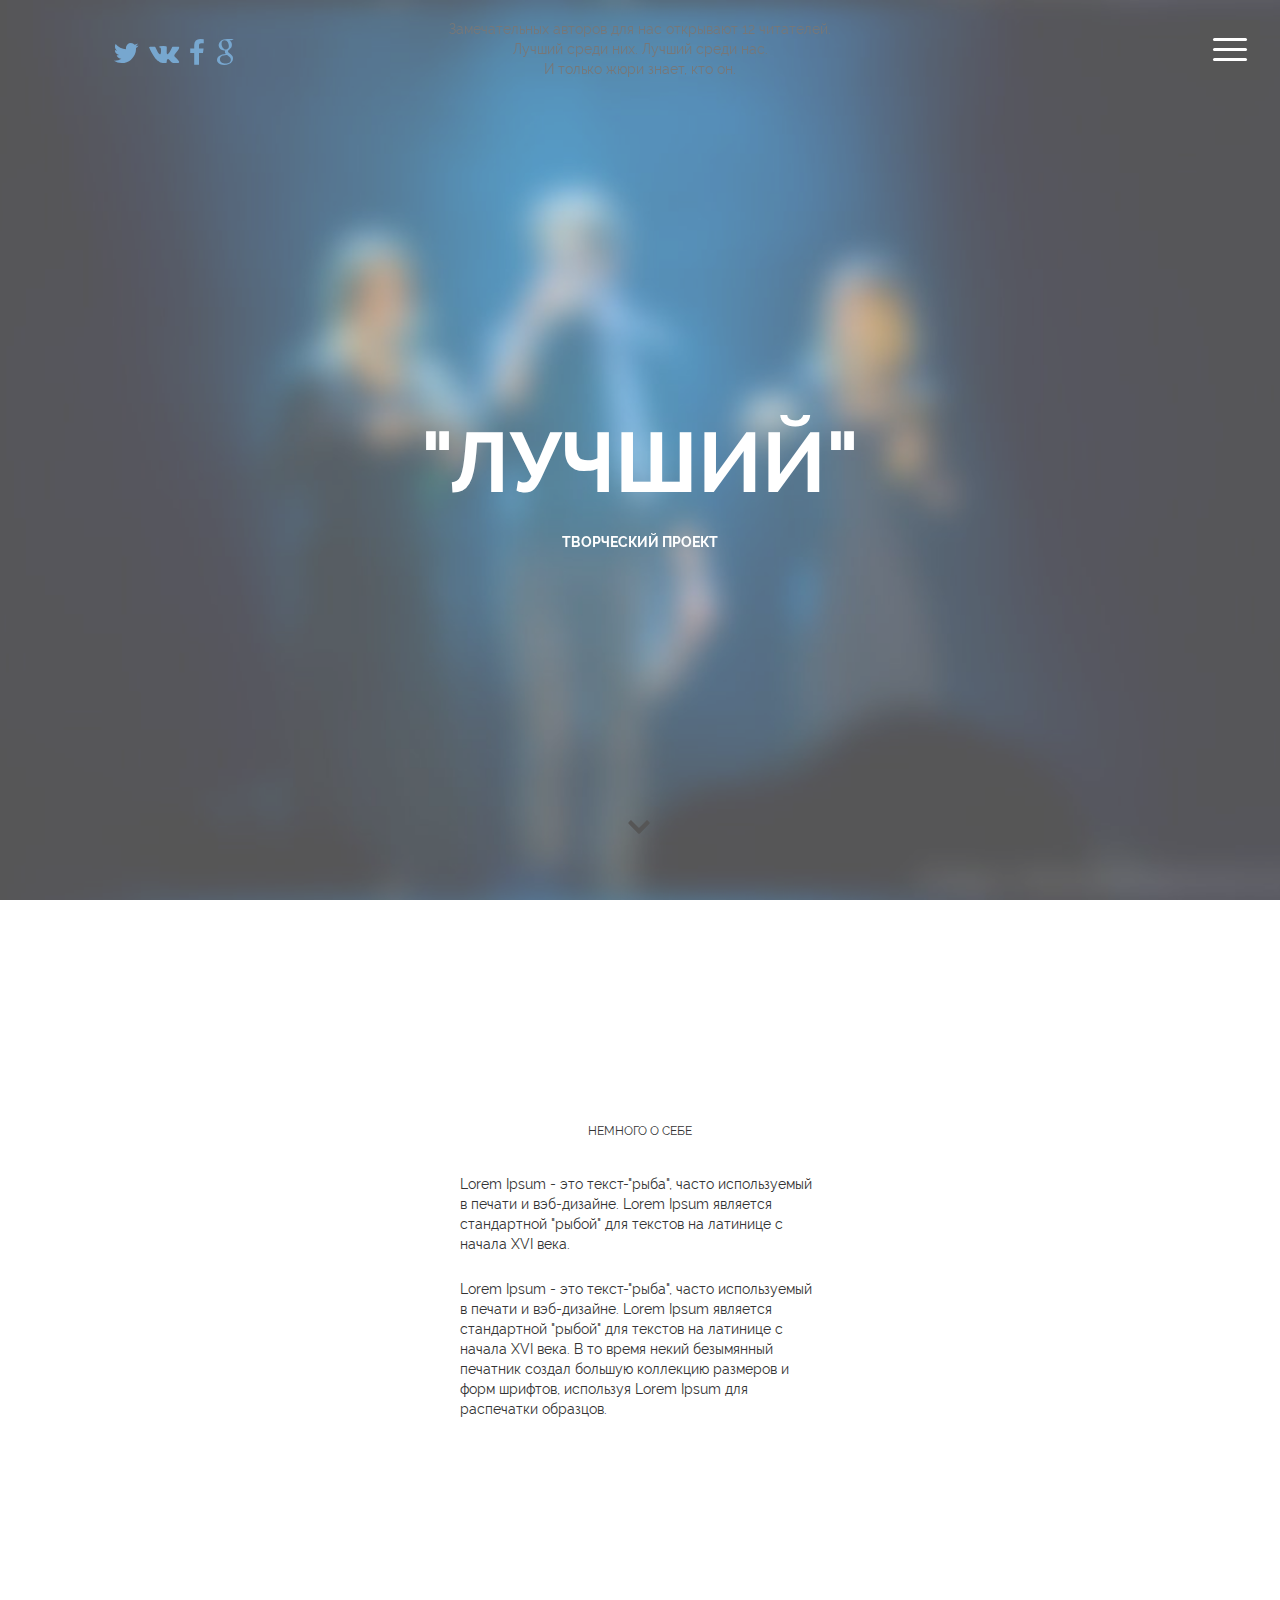
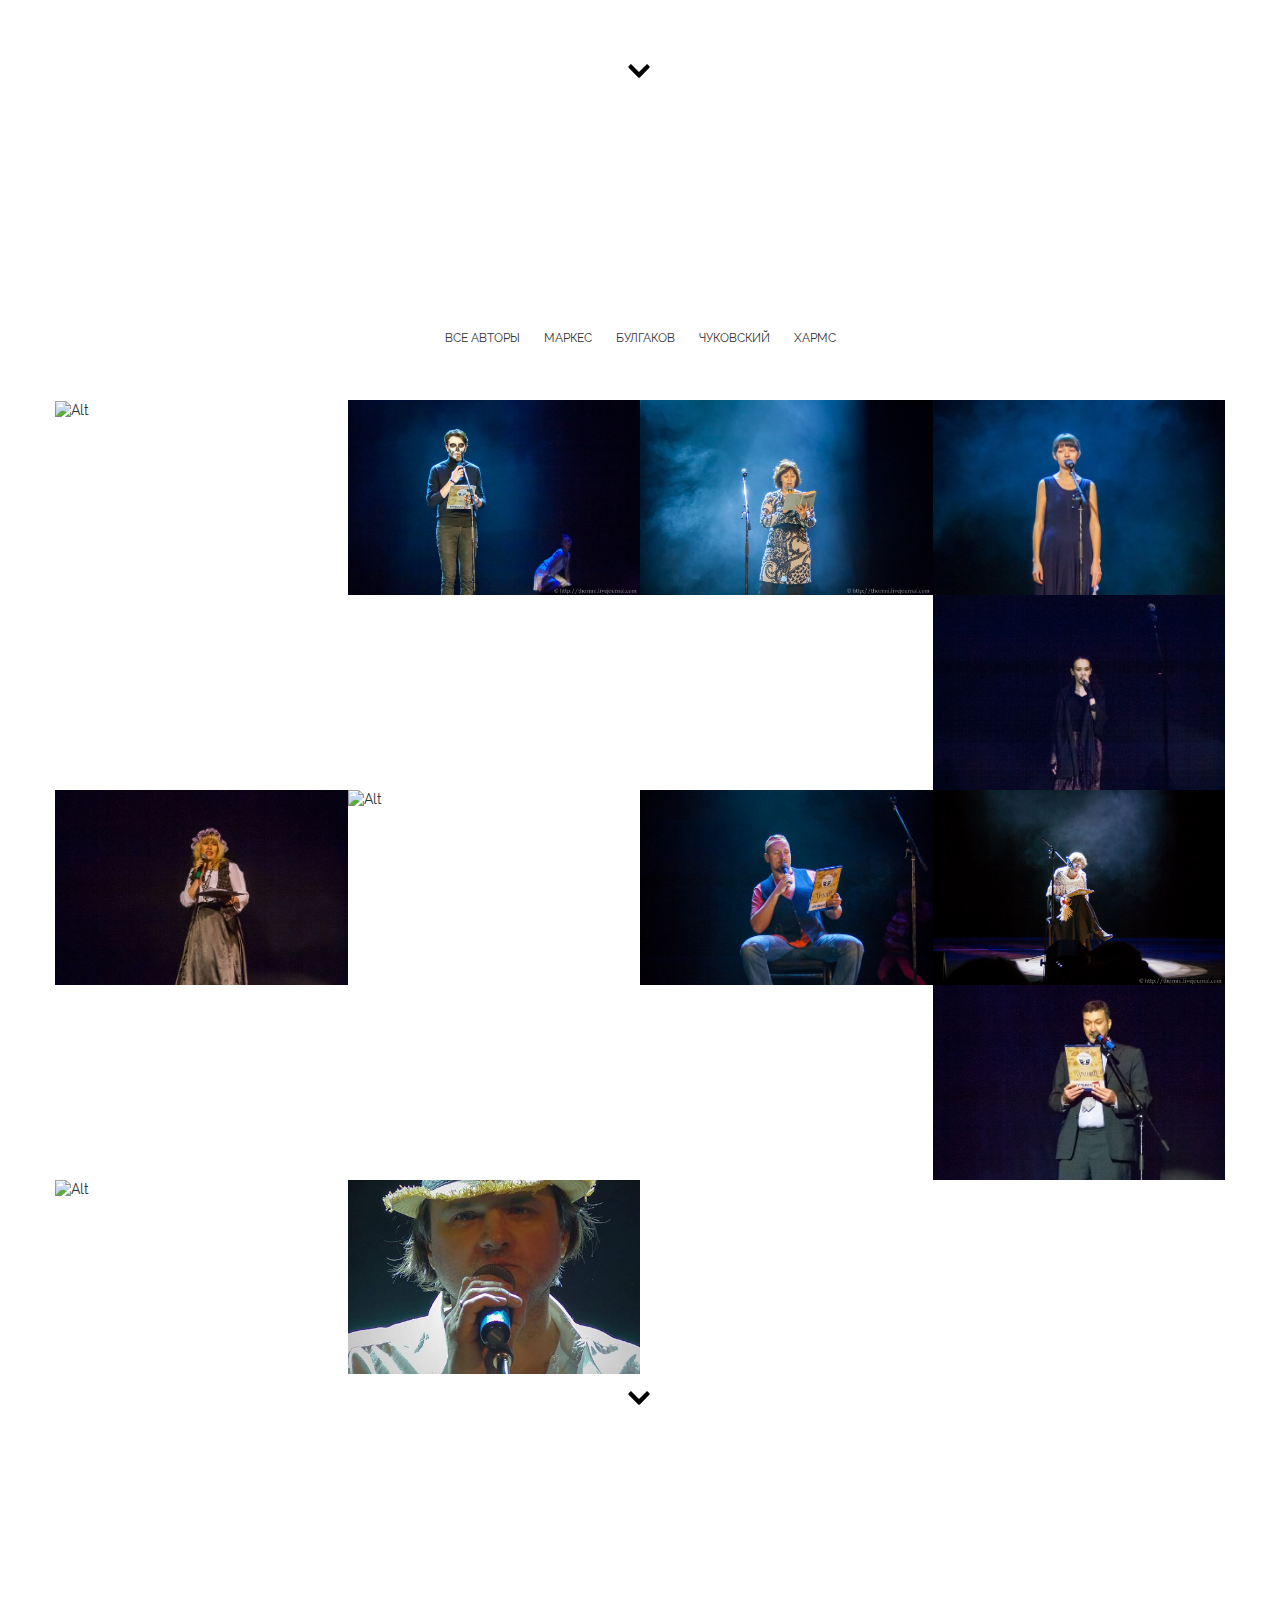
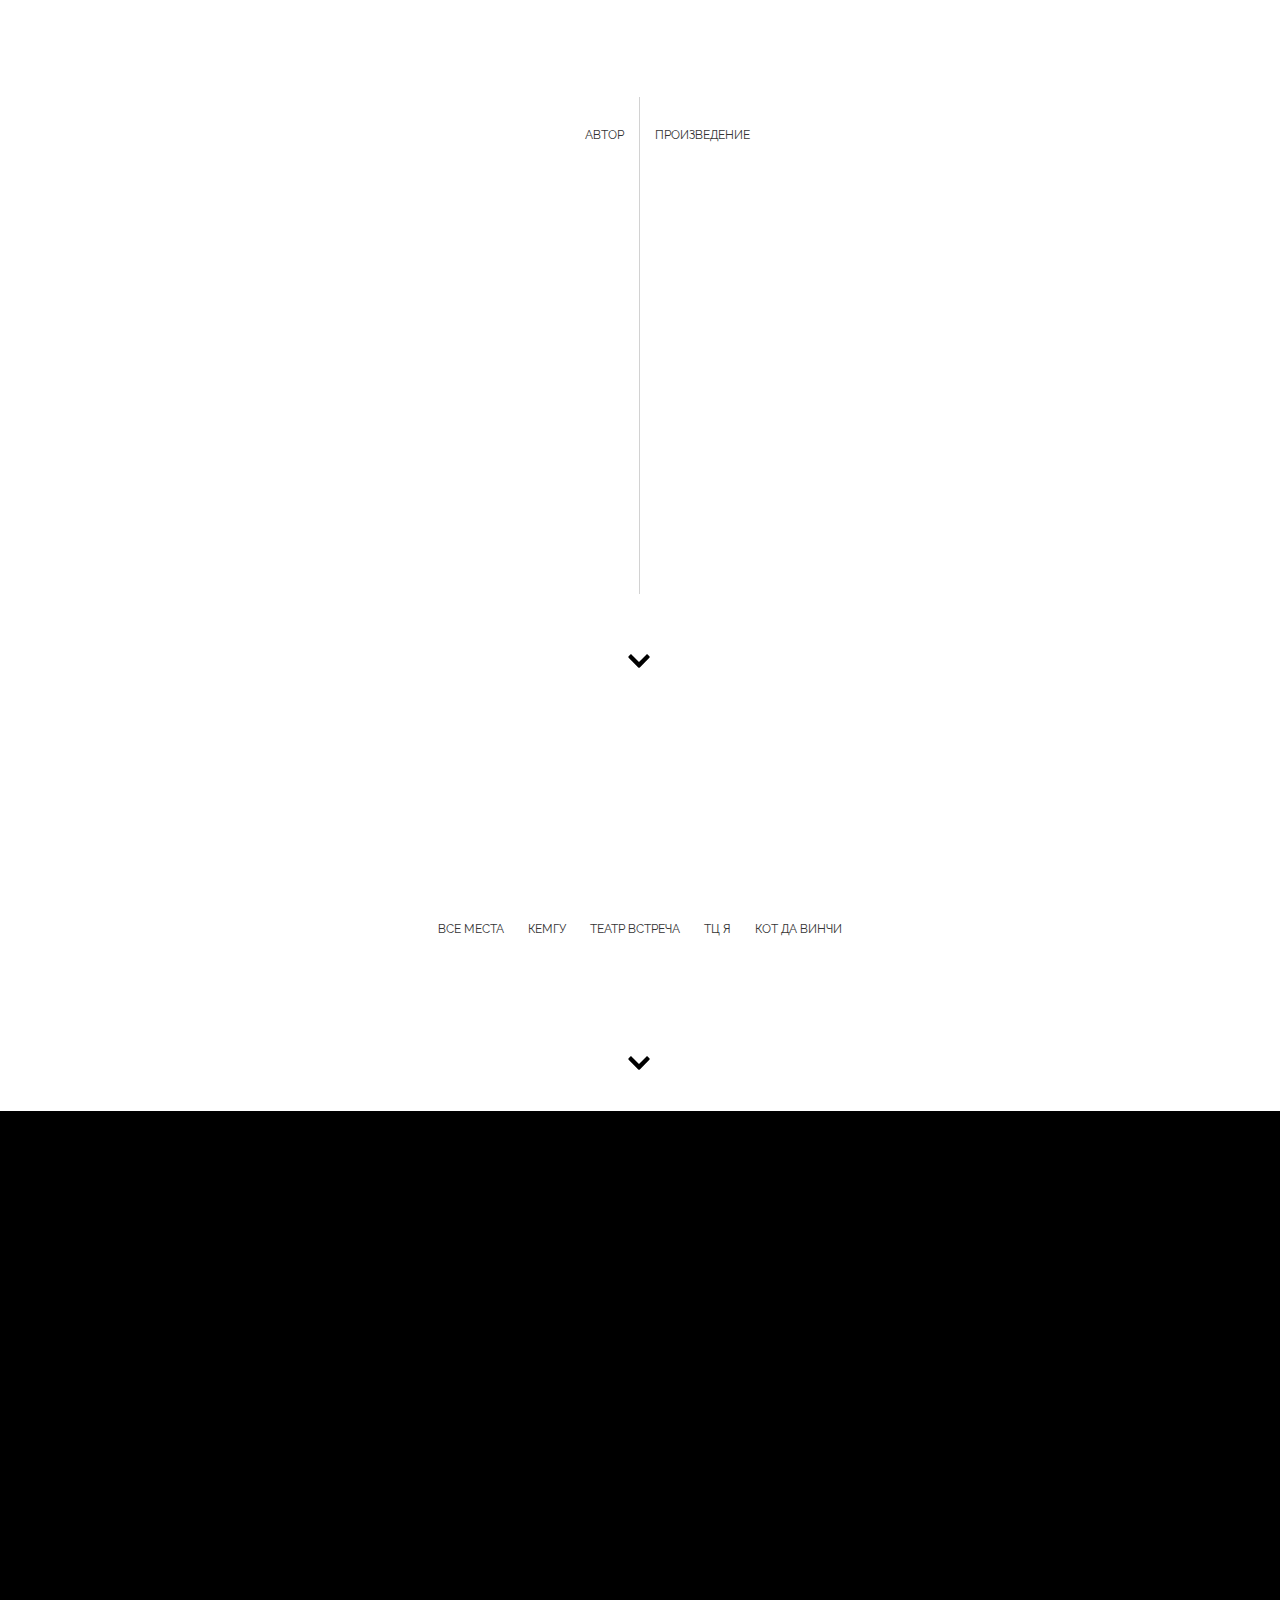
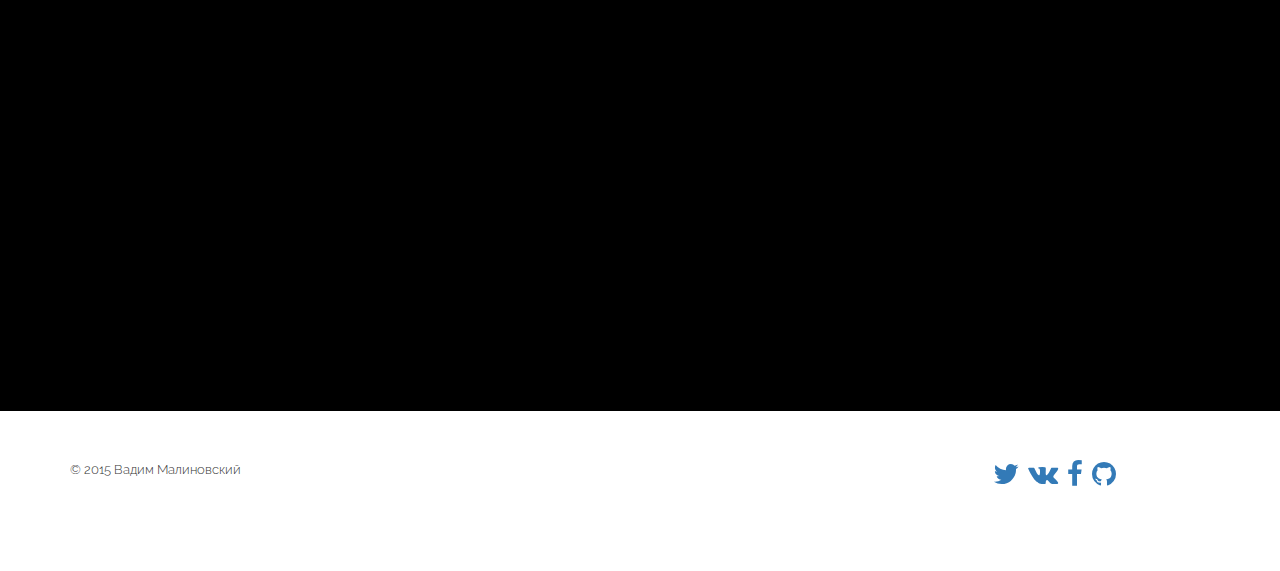
==== index.html @ 0a21280a "gallery update" ====
<!DOCTYPE html>
<html>
<head>
	<meta charset="utf-8" />
	<title>Творческий проект Лучший</title>
	<meta http-equiv="X-UA-Compatible" content="IE=edge" />
	<meta name="viewport" content="width=device-width, initial-scale=1.0" />
	<link rel="shortcut icon" href="favicon.png" />
	<link rel="stylesheet" href="libs/bootstrap/bootstrap-grid.min.css" />
	<link rel="stylesheet" href="libs/font-awesome/css/font-awesome.min.css" />
	<link rel="stylesheet" href="libs/linea/styles.css" />
	<link rel="stylesheet" href="libs/magnific-popup/magnific-popup.css" />
	<link rel="stylesheet" href="libs/animate/animate.min.css" />
	<link rel="stylesheet" href="css/fonts.css" />
	<link rel="stylesheet" href="css/main.css" />
	<link rel="stylesheet" href="css/skins/tomato.css" />
	<link rel="stylesheet" href="css/media.css" />
</head>
<body>
<svg id="svgtemplater" style="display: none"><!-- This code is auto-generated by svgtemplater. --><g id="svg-icon-animated_border"><path class="icon-border" d="M45.1,1c24.4,0,44.1,19.8,44.1,44.1S69.5,89.2,45.1,89.2S1,69.5,1,45.1S20.8,1,45.1,1"/></g><g id="svg-icon-arrow-jump"><path fill="#010101" d="M1.7,0.3L0.3,1.7c-0.4,0.4-0.4,1,0,1.4l6.6,6.5L0.3,16c-0.4,0.4-0.4,1,0,1.4l1.4,1.4c0.4,0.4,1,0.4,1.4,0 l8.7-8.5C11.9,10,12,9.7,12,9.5S11.9,9,11.7,8.8L3.1,0.3C2.7-0.1,2-0.1,1.7,0.3z"/><g><path d="M19,17c0,0.5-0.5,1-1,1h-2c-0.6,0-1-0.5-1-1V2c0-0.5,0.4-1,1-1h2c0.5,0,1,0.5,1,1V17z"/></g></g><g id="svg-icon-arrow"><path fill-rule="evenodd" clip-rule="evenodd" d="M6.1,2.1L1.8,6.4c-1.2,1.2-1.2,3.1,0,4.3L22.4,31L1.8,51.3c-1.2,1.2-1.2,3.1,0,4.3 l4.3,4.3c1.2,1.2,3.1,1.2,4.3,0l27.1-26.8c0.6-0.6,0.9-1.4,0.9-2.2c0-0.8-0.3-1.6-0.9-2.2L10.5,2.1C9.3,0.9,7.3,0.9,6.1,2.1z"/></g><g id="svg-icon-book_handle_arrow"><path fill="#FFFFFF" d="M20.7,1.8l-1.4-1.4c-0.4-0.4-1-0.4-1.4,0l-7.3,7.3L3.2,0.3c-0.4-0.4-1-0.4-1.4,0L0.3,1.8 c-0.4,0.4-0.4,1,0,1.4l9.5,9.5c0.2,0.2,0.5,0.3,0.7,0.3c0.3,0,0.5-0.1,0.7-0.3l9.5-9.5C21.1,2.8,21.1,2.1,20.7,1.8z"/></g><g id="svg-icon-book_handle_mask"><g id="Layer_1"></g><g id="Layer_2"><g><path d="M21.5,264C9.6,264,0,254.4,0,242.5V485h43V242.5C43,254.4,33.4,264,21.5,264z"/><path d="M0,0v242.5C0,230.6,9.6,221,21.5,221S43,230.6,43,242.5V0H0z"/></g></g></g><g id="svg-icon-book_line_indicator"><polygon fill="#FFFFFF" points="0,0 10,6 0,12 "/></g><g id="svg-icon-book_location_pin"><path fill="#FFFFFF" d="M4,0C1.8,0,0,1.8,0,4c0,0,0,0.1,0,0.1c0,0.4,0.1,0.8,0.2,1.2C1.1,8.1,4,10,4,10s2.9-1.9,3.7-4.7 c0.1-0.4,0.2-0.8,0.2-1.2C8,4.1,8,4,8,4C8,1.8,6.2,0,4,0z M4,5.9C2.9,5.9,2,5.1,2,4C2,2.9,2.9,2,4,2C5.1,2,5.9,2.9,5.9,4 C5.9,5.1,5.1,5.9,4,5.9z"/></g><g id="svg-icon-close"><g><line id="line_1" stroke-width="13" stroke-miterlimit="10" x1="13.2" y1="87.2" x2="87" y2="13.3"/><line id="line_2" stroke-width="13" stroke-miterlimit="10" x1="87" y1="87.2" x2="13.2" y2="13.3"/></g></g><g id="svg-icon-information"><g><path stroke="none" d="M4.9,4.1c-0.4,0-0.7,0.3-0.7,0.7v2.8c0,0.4,0.3,0.7,0.7,0.7s0.7-0.3,0.7-0.7V4.8 C5.6,4.4,5.3,4.1,4.9,4.1z M4.9,3.2c0.4,0,0.7-0.3,0.7-0.7c0-0.4-0.3-0.7-0.7-0.7S4.2,2.1,4.2,2.5C4.2,2.9,4.5,3.2,4.9,3.2z"/></g></g><g id="svg-icon-landing_book"><g id="Layer_2"><g><circle cx="44.4" cy="28.6" r="13.3"/><path d="M71.2,62.5C71.2,62.5,71.2,62.4,71.2,62.5l0-0.4h0C70.7,54.3,58.9,48,44.4,48s-26.3,6.3-26.8,14.1h0v0.3 c0,0,0,0.1,0,0.1h0v4.6h53.6L71.2,62.5L71.2,62.5z"/></g></g></g><g id="svg-icon-landing_locations"><circle fill="none" stroke-width="2" stroke-miterlimit="10" cx="45" cy="45" r="44"/><path d="M45.2,17.9c-10.7,0-19.5,8.7-19.5,19.5c0,0.2,0,0.5,0,0.7c0.1,2,0.5,4,1.1,5.8 c4.2,13.6,18.3,31.4,18.3,31.4s14.2-17.8,18.3-31.4c0.7-1.8,1-3.8,1.1-5.8c0-0.2,0-0.5,0-0.7C64.7,26.6,56,17.9,45.2,17.9z M45.2,46.8c-5.3,0-9.5-4.3-9.5-9.5c0-5.3,4.3-9.5,9.5-9.5c5.3,0,9.5,4.3,9.5,9.5C54.8,42.6,50.5,46.8,45.2,46.8z"/></g><g id="svg-icon-landing_themes"><circle fill="none" stroke-width="2" stroke-miterlimit="10" cx="45" cy="45" r="44"/><path d="M65.7,25.8c-5.9-2.7-13.2-1.1-17.6,3.4l-9.7,16.2l12.7-0.3l-7.3,13.3l3.8-11.2l-12.9,0.3l9.7-16.3 c-4-6.1-12.5-8.6-19.2-5.4c-7.8,3.6-11.5,12.8-5.3,23.7c4.4,7.7,12.1,13.5,25.5,24C59,63,66.7,57.2,71,49.5 C77.2,38.6,73.5,29.4,65.7,25.8z"/></g><g id="svg-icon-magnifying_glass"><path d="M38.9,20.5c-10.3,0-18.6,8.3-18.6,18.6c0,10.3,8.3,18.6,18.6,18.6c10.3,0,18.6-8.3,18.6-18.6 C57.5,28.8,49.2,20.5,38.9,20.5z M38.9,53.3c-7.8,0-14.2-6.4-14.2-14.2c0-7.8,6.4-14.2,14.2-14.2c7.8,0,14.2,6.4,14.2,14.2 C53.1,46.9,46.7,53.3,38.9,53.3z"/><polygon points="57.2,52 54.7,52 51.5,48.8 49,51.3 52.1,54.5 52.1,57 64.7,69.5 69.7,64.5 "/></g><g id="svg-icon-marker_small"><path d="M35.9,2C17.2,2,2,17.2,2,35.9c0,0.4,0,0.8,0,1.2c0.1,3.6,0.8,7,1.9,10.2C11.2,71,35.9,87,35.9,87s24.7-16,31.9-39.7 c1.1-3.2,1.8-6.6,1.9-10.2c0-0.4,0-0.8,0-1.2C69.7,17.2,54.6,2,35.9,2z M35.9,52.5c-9.2,0-16.6-7.4-16.6-16.6 c0-9.2,7.4-16.6,16.6-16.6c9.2,0,16.6,7.4,16.6,16.6C52.5,45,45,52.5,35.9,52.5z"/></g><g id="svg-icon-music"><path d="M99.2,1L23.5,6.9v0.6v55.2c-1.8-0.6-4.1-1.2-6.5-1.2c-9.4,0-17,7.6-17,17s7.6,17,17,17s17-7.6,17-16.4l0,0 V16.8l54.6-4.1v44c-1.8-0.6-4.1-1.2-6.5-1.2c-9.4,0-17,7.6-17,17s7.6,17,17,17s17-7.6,17-17l0,0v-61l0,0V1z"/></g><g id="svg-icon-reading_caret"><polygon fill="#FFFFFF" points="0,0 10,5.5 0,11 "/></g><g id="svg-icon-return_to_line_arrow"><polygon fill-rule="evenodd" clip-rule="evenodd" points="9.4,0.4 8.5,0 8.5,0 7.6,0.4 0,7 1.5,9 7,4.2 7,20 10,20 10,4.2 15.5,9 17,7 "/></g><g id="svg-icon-rotate-device"><path fill="#FFFFFF" d="M49.7,38l8.3-8.2h-6C51.9,17.7,42.1,8,30,8S8,17.8,8,30s9.9,22,22,22c5,0,9.6-1.7,13.3-4.5l-3.2-3.2 c-2.8,2-6.3,3.2-10.1,3.2c-9.7,0-17.5-7.8-17.5-17.5S20.3,12.5,30,12.5c9.6,0,17.4,7.7,17.5,17.3h-6.1L49.7,38z"/></g><g id="svg-icon-share"><polyline fill="none" stroke-width="0.4" stroke-miterlimit="10" points="6.4,3.3 3.2,5.1 6.4,6.9 "/><circle stroke="none" cx="3.2" cy="5.1" r="0.7"/><circle stroke="none" cx="6.4" cy="3.3" r="0.7"/><circle stroke="none" cx="6.4" cy="6.9" r="0.7"/></g><g id="svg-icon-share_arrow"><g><g id="XMLID_50_"><g><g id="XMLID_8_"><g><path fill="#010101" d="M69.3,57.8l-0.1-17C45,40.6,26.9,54.9,26.9,54.9s2.9-31.5,42.5-39.3V0L100,28.9L85.1,43L69.3,57.8z"/></g></g></g></g></g></g><g id="svg-icon-social_facebook"><g><defs><rect id="SVGID_1_" width="59.5" height="126"/></defs><clippath id="SVGID_2_"><use xlink:href="#SVGID_1_" overflow="visible"/></clippath><path d="M39.6,126H13.2V63H0V41.3h13.2v-13C13.2,10.5,20.6,0,41.8,0h17.6v21.7h-11 c-8.2,0-8.8,3-8.8,8.7l0,10.9h19.9L57.2,63H39.6V126z"/></g></g><g id="svg-icon-social_gplus"><g><defs><rect id="SVGID_1_" x="0" width="155.4" height="155.5"/></defs><clippath id="SVGID_2_"><use xlink:href="#SVGID_1_" overflow="visible"/></clippath><path d="M54.5,63.7c-0.2,0-0.4,0-0.6,0c-12.4-0.4-24.1-11.7-26.2-27.9 c-2.1-16,5.9-28.3,18-28.3l0.5,0C58.5,7.8,69,21.1,71.2,37.4C73.3,53.3,66.4,63.7,54.5,63.7 M63.2,98.8c10,7,18.1,11.3,20.1,19.2 c0.4,1.6,0.6,3.3,0.6,4.9c0,0.6,0,1.2-0.1,1.8c-0.8,13.1-10.1,23.1-34.8,23.1c-18.4,0-31.7-11.6-31.7-25.6c0-3.7,1.1-7.3,3.2-10.5 c5.4-8.6,17.1-14.8,30.3-14.8h0.5C55.6,96.9,59.6,97.6,63.2,98.8 M88.6,10.7L98.8,0H53c-13.2,0-25.1,5.5-33,13.7 C14,20,10.4,27.8,10.4,36c0,10,3.4,18.9,9.7,25.2c5.9,5.9,14.3,9.5,24.9,9.5c1.5,0,3-0.1,4.4-0.2C48,73.2,47,76.2,47,79.4 c0,5.4,2.9,8.4,6.6,12c-2.8,0-5.4,0.1-8.3,0.1c-9.6,0-18.2,2.4-25.2,6.3C7.6,104.6,0,116.1,0,127.4c0,17.3,22.5,28.1,49.1,28.1 c28.1,0,46.2-14.8,48.7-30.7c0.2-1.3,0.3-2.5,0.3-3.8c0-13.9-3-20.9-17.8-32c-4.2-3.2-13.5-9.7-13.5-14.1c0-5.1,1.5-7.7,9.2-13.7 C84,55,89.6,46.8,89.6,36.7c0-11-4.5-21.1-13-25.9H88.6z M155.4,33.8V23.3h-21.1V2.1h-10.6v21.1h-21.1v10.6h21.1V55h10.6V33.8 H155.4z"/></g></g><g id="svg-icon-social_twitter"><g><defs><rect id="SVGID_1_" y="0" width="155.4" height="123.7"/></defs><clippath id="SVGID_2_"><use xlink:href="#SVGID_1_" overflow="visible"/></clippath><path d="M155.4,14.6c-5.7,2.5-11.9,4.2-18.3,4.9c6.6-3.9,11.6-10,14-17.3 c-6.2,3.6-13,6.2-20.2,7.6C125.1,3.8,116.8,0,107.6,0C90,0,75.7,14,75.7,31.2c0,2.5,0.3,4.8,0.8,7.1C50,37,26.5,24.6,10.8,5.7 c-2.7,4.6-4.3,10-4.3,15.7c0,10.8,5.6,20.4,14.2,26c-5.2-0.2-10.1-1.6-14.4-3.9v0.4c0,15.1,11,27.8,25.6,30.6 c-2.7,0.7-5.5,1.1-8.4,1.1c-2.1,0-4.1-0.2-6-0.6c4.1,12.4,15.8,21.4,29.8,21.7c-10.9,8.4-24.7,13.4-39.6,13.4 c-2.6,0-5.1-0.2-7.6-0.4c14.1,8.9,30.9,14,48.9,14c58.6,0,90.7-47.6,90.7-88.9c0-1.4,0-2.7-0.1-4C145.7,26.4,151.1,20.9,155.4,14.6 L155.4,14.6z"/></g></g><g id="svg-icon-social_vk"><g><defs><rect id="SVGID_1_" y="0" width="159.5" height="91.2"/></defs><clippath id="SVGID_2_"><use xlink:href="#SVGID_1_" overflow="visible"/></clippath><path d="M157.7,81.7c-0.2-0.4-0.4-0.8-0.5-1c-2.7-5-8-11-15.8-18.2l-0.2-0.2l-0.1-0.1 l-0.1-0.1H141c-3.5-3.4-5.8-5.6-6.7-6.8c-1.7-2.2-2.1-4.4-1.2-6.7c0.7-1.7,3.1-5.3,7.4-10.8c2.3-2.9,4-5.3,5.4-7 c9.5-12.7,13.7-20.7,12.4-24.3l-0.5-0.8c-0.3-0.5-1.2-0.9-2.6-1.4c-1.4-0.4-3.1-0.5-5.3-0.2l-23.8,0.2c-0.4-0.1-0.9-0.1-1.6,0 c-0.7,0.2-1.1,0.2-1.1,0.2L123,4.8L122.7,5c-0.3,0.2-0.6,0.5-0.9,0.9c-0.3,0.4-0.6,0.9-0.8,1.4c-2.6,6.7-5.5,12.8-8.8,18.6 c-2,3.4-3.9,6.4-5.6,8.9c-1.7,2.5-3.1,4.3-4.3,5.5c-1.2,1.2-2.2,2.1-3.1,2.8c-0.9,0.7-1.7,1-2.2,0.9c-0.5-0.1-1-0.2-1.4-0.3 c-0.8-0.5-1.4-1.2-1.9-2c-0.5-0.9-0.8-1.9-1-3.2c-0.2-1.3-0.3-2.4-0.3-3.3c0-0.9,0-2.3,0-4c0.1-1.7,0.1-2.9,0.1-3.5 c0-2.1,0-4.4,0.1-6.8c0.1-2.5,0.2-4.4,0.2-5.8c0.1-1.4,0.1-2.9,0.1-4.5s-0.1-2.8-0.3-3.8c-0.2-0.9-0.5-1.8-0.9-2.6 c-0.4-0.9-1-1.5-1.7-2c-0.7-0.5-1.7-0.8-2.8-1.1c-2.9-0.7-6.6-1-11.1-1.1C66-0.1,59.5,0.6,56.5,2c-1.2,0.6-2.2,1.4-3.1,2.5 c-1,1.2-1.1,1.9-0.4,2c3.3,0.5,5.6,1.7,7,3.5l0.5,1c0.4,0.7,0.8,2,1.2,3.8c0.4,1.8,0.6,3.8,0.7,6c0.3,4,0.3,7.5,0,10.3 c-0.3,2.9-0.5,5.1-0.8,6.7c-0.3,1.6-0.6,2.9-1.1,3.9c-0.5,1-0.8,1.6-1,1.8c-0.2,0.2-0.3,0.4-0.4,0.4c-0.7,0.3-1.5,0.4-2.2,0.4 c-0.8,0-1.7-0.4-2.8-1.2c-1.1-0.8-2.2-1.8-3.4-3.2c-1.2-1.3-2.5-3.2-4-5.7c-1.5-2.4-3-5.3-4.6-8.6l-1.3-2.4c-0.8-1.5-2-3.8-3.4-6.7 c-1.4-2.9-2.7-5.8-3.8-8.5c-0.4-1.2-1.1-2-2-2.6l-0.4-0.2c-0.3-0.2-0.7-0.5-1.3-0.7c-0.6-0.3-1.2-0.4-1.9-0.5L5.3,4.1 C3,4.1,1.4,4.7,0.6,5.7L0.2,6.2C0.1,6.5,0,6.9,0,7.5c0,0.6,0.2,1.4,0.5,2.2C3.8,17.5,7.4,25,11.3,32.2c3.9,7.2,7.2,13,10.1,17.4 c2.9,4.4,5.8,8.6,8.8,12.5c3,3.9,4.9,6.4,5.9,7.5c1,1.1,1.7,1.9,2.3,2.5l2.1,2c1.3,1.3,3.3,2.9,5.8,4.7c2.6,1.8,5.4,3.7,8.5,5.4 c3.1,1.8,6.7,3.2,10.9,4.4c4.1,1.1,8.1,1.6,12,1.4h9.5c1.9-0.2,3.4-0.8,4.4-1.8l0.3-0.4c0.2-0.3,0.4-0.8,0.6-1.5 c0.2-0.7,0.3-1.4,0.3-2.3c-0.1-2.4,0.1-4.5,0.5-6.4c0.4-1.9,0.9-3.3,1.4-4.3s1.1-1.8,1.8-2.4c0.7-0.7,1.1-1.1,1.4-1.2 c0.3-0.1,0.5-0.2,0.7-0.3c1.3-0.4,2.9,0,4.7,1.3c1.8,1.3,3.5,2.9,5,4.8c1.6,1.9,3.5,4,5.6,6.4c2.2,2.4,4.1,4.1,5.8,5.3l1.7,1 c1.1,0.7,2.5,1.3,4.3,1.8c1.8,0.6,3.3,0.7,4.6,0.4l21.1-0.3c2.1,0,3.7-0.3,4.9-1c1.2-0.7,1.8-1.4,2.1-2.3c0.2-0.8,0.2-1.8,0-2.8 C158.1,82.8,157.9,82.1,157.7,81.7"/></g></g><g id="svg-icon-speech_bubble"><g id="speechbubble_4"><path d="M38,11C17.4,10.9,0.7,27.5,0.6,48.1s16.5,37.4,37.1,37.5l0,12.6 C52.1,91.7,75,76.1,75.1,48.4C75.2,27.9,58.6,11.1,38,11z"/></g></g><g id="svg-icon-volume"><g><line class="js-volume-close-line volume-close-line" x1="-302.5" y1="372.8" x2="-268.8" y2="406.5" stroke-width="10"/><line class="js-volume-close-line volume-close-line" x1="-302.5" y1="406.5" x2="-268.8" y2="372.8" stroke-width="10"/><path stroke="none" d="M-328.5,353.8c-1.5-0.6-3.2-0.3-4.3,0.8l-20.7,20.3c-0.4,0.4-0.7,0.8-0.8,1.3h-11.2c-0.8,0-1.5,0.6-1.5,1.5v23.7 c0,0.8,0.7,1.5,1.5,1.5h11.2c0.2,0.5,0.5,0.9,0.8,1.2l20.7,20.3c0.8,0.7,1.8,1.1,2.8,1.1c0.5,0,1-0.1,1.5-0.3 c1.5-0.6,2.4-2,2.4-3.6v-64.3C-326.1,355.8-327.1,354.4-328.5,353.8"/><path class="js-volume-waves" d="M-307.8,376c-2.1-2.1-5.8-2.1-7.9,0c-1.1,1-1.7,2.4-1.7,3.9c0,1.5,0.6,2.8,1.7,3.9c1.5,1.5,2.4,3.5,2.4,5.6 c0,2.2-0.9,4.2-2.4,5.7c-2.3,2.1-2.3,5.6,0,7.8c1.1,1.1,2.5,1.6,4,1.6c1.5,0,2.9-0.5,4-1.6c3.7-3.6,5.7-8.4,5.7-13.5 C-302.1,384.4-304.1,379.7-307.8,376"/><path class="js-volume-waves" d="M-293.1,361.7c-2.1-2.1-5.8-2.1-7.9,0c-2.2,2.2-2.2,5.6,0,7.8c5.5,5.4,8.4,12.4,8.4,20c0,7.6-3,14.7-8.4,20 c-2.2,2.2-2.2,5.7,0,7.8c1,1.1,2.5,1.6,4,1.6c1.5,0,2.9-0.6,4-1.6c7.6-7.4,11.8-17.3,11.8-27.9 C-281.4,379-285.6,369.1-293.1,361.7"/><path class="js-volume-waves" d="M-286.4,347.3c-2.2,2.2-2.2,5.7,0,7.8c9.4,9.2,14.5,21.4,14.5,34.3c0,13-5.1,25.2-14.5,34.4c-1.1,1-1.7,2.4-1.7,3.9 c0,1.5,0.6,2.9,1.7,3.9c1,1.1,2.4,1.6,4,1.6c1.5,0,2.9-0.5,4-1.6c11.5-11.3,17.9-26.2,17.9-42.2c0-15.9-6.4-30.9-17.8-42.1 C-280.6,345.2-284.4,345.2-286.4,347.3"/></g></g><g id="svg-logo-annakarenina"><g id="speechbubble_3"><path fill="#3AC200" d="M307.9,48.5c-42.4,0-76.8,34.3-76.9,76.7c0,42.4,34.3,76.8,76.7,76.9l0,25.9 c29.8-13.4,76.8-45.7,76.9-102.6C384.6,83,350.3,48.6,307.9,48.5z"/></g><g id="speechbubble_2_1_"><path id="XMLID_1_" fill="#36C32A" d="M129.2,0c67.4,0,122,54.6,122,121.9c0,67.3-54.6,121.9-122,121.9l0,41.2 C82,263.7,7.3,212.3,7.3,121.9C7.3,54.6,61.9,0,129.2,0z"/><line fill="none" x1="349.9" y1="182.5" x2="351.2" y2="134.9"/></g><g id="speechbubble_4"><path opacity="0.8" fill="#4FD102" d="M224,51.2c-43.2-0.2-78.3,34.6-78.5,77.8c-0.2,43.1,34.6,78.3,77.8,78.5l-0.1,26.4 c30.3-13.5,78.3-46.3,78.6-104.1C301.9,86.5,267.1,51.4,224,51.2z"/></g><g id="speechbubble_4_2_"><path opacity="0.6" fill="#519BFF" d="M390.9,79.8c-5.6,0-10,4.5-10,10.1c0,5.6,4.5,10,10.1,10l0,3.4c3.9-1.8,10-6,10-13.5 C401,84.3,396.5,79.8,390.9,79.8z"/></g><g id="speechbubble_4_3_"><path opacity="0.6" fill="#3884D6" d="M122.3,83.5c-20.4,0.1-36.8,16.7-36.7,37.1c0.1,20.4,16.7,36.8,37.1,36.7l0.1,12.4 c14.2-6.5,36.7-22.2,36.6-49.5C159.3,99.8,142.6,83.4,122.3,83.5z"/><path opacity="0.8" fill="#4FD102" d="M28,20.4c-15.5,0.1-28,12.8-28,28.3c0.1,15.5,12.8,28,28.3,27.9l0.1,9.5 c10.9-5,28-17,27.9-37.8C56.1,32.8,43.5,20.3,28,20.4z"/><path opacity="0.6" fill="#3884D6" d="M337.1,122.6c9.1-0.1,16.4-7.5,16.4-16.6c-0.1-9.1-7.5-16.4-16.6-16.4l0-5.6 c-6.4,2.9-16.4,9.9-16.3,22.1C320.6,115.3,328,122.6,337.1,122.6z"/></g><g id="speechbubble_4_1_" opacity="0.5"><path opacity="0.9" fill="#0B87F7" d="M277.3,167.3c-13.9,0-25.2,11.3-25.2,25.2c0,13.9,11.3,25.2,25.2,25.2v8.5 c9.8-4.4,25.2-15,25.2-33.7C302.5,178.6,291.2,167.3,277.3,167.3z"/></g><use xlink:href="#speechbubble_3_1_" width="23.3" height="27.3" x="-11.4" y="-15.2" transform="matrix(-1.4182 -9.580000e-02 -9.580000e-02 1.4182 61.5181 141.4785)" overflow="visible" opacity="0.5"/><path fill="#FFFFFF" d="M35.4,100.4h14.5l-16.6,21.7l18.6,28.3H36.1l-11.9-18.1c0.1,0-2.8,3.5-4.2,5.1v13H6.7v-49.9H20v20.7 L35.4,100.4z"/><path fill="#FFFFFF" d="M66.3,150.4H53.3l24.3-50.8c0.2-0.5,0.7-0.5,0.9,0l24.2,50.8H88.9l-1.9-4.3c0.1,0-18.8,0-18.8,0L66.3,150.4z M77.4,124.5l-5,11.6h10.1L77.4,124.5z"/><path fill="#FFFFFF" d="M119.1,150.4h-13.4v-49.9h18.9c13.4,0,21,8.5,21,19.6c0,11.1-7.6,19.5-21,19.5h-5.6V150.4z M124.1,128.2 c6,0,8.2-3.4,8.2-8.2c0-4.8-2.2-8.3-8.2-8.3h-4.9v16.5H124.1z"/><path fill="#FFFFFF" d="M150.6,100.4h35v11.2H164v11.6H182v10.6H164v5.2h22.7v11.2h-36.1V100.4z"/><path fill="#FFFFFF" d="M223.7,100.4h13.4v49.9h-13.4v-15.9h-17.3v15.9H193v-49.9h13.4v22.8h17.3V100.4z"/><path fill="#FFFFFF" d="M246.4,151.2c-0.8,0.7-1,0.4-1-0.1v-50.7h12.6v25l31.4-25.8c0.8-0.7,1-0.3,1,0.1v50.6h-12.6v-24.9 L246.4,151.2z"/><path fill="#FFFFFF" d="M329.3,100.4h13.4v49.9h-13.4v-15.9H312v15.9h-13.4v-49.9H312v22.8h17.3V100.4z"/><path fill="#FFFFFF" d="M358.9,150.4h-13.1l24.3-50.8c0.2-0.5,0.7-0.5,0.9,0l24.2,50.8h-13.8l-1.9-4.3c0.1,0-18.8,0-18.8,0 L358.9,150.4z M369.9,124.5l-5,11.6h10.1L369.9,124.5z"/><text transform="matrix(1 0 0 1 50.8678 180.1182)" fill="#FFFFFF" font-family="'Roboto'" font-size="16.6448">живое издание</text></g><g id="svg-logo-annakarenina_old"><g id="speechbubble_3"><path fill="#3AC200" d="M307.9,48.5c-42.4,0-76.8,34.3-76.9,76.7c0,42.4,34.3,76.8,76.7,76.9l0,25.9 c29.8-13.4,76.8-45.7,76.9-102.6C384.6,83,350.3,48.6,307.9,48.5z"/></g><g id="speechbubble_2_1_"><path id="XMLID_1_" fill="#36C32A" d="M129.2,0c67.4,0,122,54.6,122,121.9c0,67.3-54.6,121.9-122,121.9l0,41.2 C82,263.7,7.3,212.3,7.3,121.9C7.3,54.6,61.9,0,129.2,0z"/><line fill="none" x1="349.9" y1="182.5" x2="351.2" y2="134.9"/></g><g id="speechbubble_4"><path opacity="0.8" fill="#4FD102" d="M224,51.2c-43.2-0.2-78.3,34.6-78.5,77.8c-0.2,43.1,34.6,78.3,77.8,78.5l-0.1,26.4 c30.3-13.5,78.3-46.3,78.6-104.1C301.9,86.5,267.1,51.4,224,51.2z"/></g><g id="speechbubble_4_2_"><path opacity="0.6" fill="#519BFF" d="M390.9,79.8c-5.6,0-10,4.5-10,10.1c0,5.6,4.5,10,10.1,10l0,3.4c3.9-1.8,10-6,10-13.5 C401,84.3,396.5,79.8,390.9,79.8z"/></g><g id="speechbubble_4_3_"><path opacity="0.6" fill="#3884D6" d="M122.3,83.5c-20.4,0.1-36.8,16.7-36.7,37.1c0.1,20.4,16.7,36.8,37.1,36.7l0.1,12.4 c14.2-6.5,36.7-22.2,36.6-49.5C159.3,99.8,142.6,83.4,122.3,83.5z"/><path opacity="0.8" fill="#4FD102" d="M28,20.4c-15.5,0.1-28,12.8-28,28.3c0.1,15.5,12.8,28,28.3,27.9l0.1,9.5 c10.9-5,28-17,27.9-37.8C56.1,32.8,43.5,20.3,28,20.4z"/><path opacity="0.6" fill="#105A9E" d="M77.9,88.3c-9.1,0.1-16.4,7.5-16.4,16.6c0.1,9.1,7.5,16.4,16.6,16.4l0,5.6 c6.4-2.9,16.4-9.9,16.3-22.1C94.4,95.6,87,88.2,77.9,88.3z"/><path opacity="0.6" fill="#3884D6" d="M337.1,122.6c9.1-0.1,16.4-7.5,16.4-16.6c-0.1-9.1-7.5-16.4-16.6-16.4l0-5.6 c-6.4,2.9-16.4,9.9-16.3,22.1C320.6,115.3,328,122.6,337.1,122.6z"/><path opacity="0.6" fill="#105A9E" d="M320.3,109.9c-14.4,0.1-26,11.8-25.9,26.2c0.1,14.4,11.8,26,26.2,25.9l0.1,8.8 c10.1-4.6,25.9-15.7,25.8-35C346.4,121.4,334.7,109.8,320.3,109.9z"/></g><g id="speechbubble_4_1_" opacity="0.5"><path opacity="0.9" fill="#0B87F7" d="M277.3,167.3c-13.9,0-25.2,11.3-25.2,25.2c0,13.9,11.3,25.2,25.2,25.2v8.5 c9.8-4.4,25.2-15,25.2-33.7C302.5,178.6,291.2,167.3,277.3,167.3z"/></g><use xlink:href="#speechbubble_3_1_" width="23.3" height="27.3" x="-11.4" y="-15.2" transform="matrix(-1.4182 -9.580000e-02 -9.580000e-02 1.4182 61.5181 141.4785)" overflow="visible" opacity="0.5"/><path fill="#FFFFFF" d="M35.4,100.4h14.5l-16.6,21.7l18.6,28.3H36.1l-11.9-18.1c0.1,0-2.8,3.5-4.2,5.1v13H6.7v-49.9H20v20.7 L35.4,100.4z"/><path fill="#FFFFFF" d="M66.3,150.4H53.3l24.3-50.8c0.2-0.5,0.7-0.5,0.9,0l24.2,50.8H88.9l-1.9-4.3c0.1,0-18.8,0-18.8,0L66.3,150.4z M77.4,124.5l-5,11.6h10.1L77.4,124.5z"/><path fill="#FFFFFF" d="M119.1,150.4h-13.4v-49.9h18.9c13.4,0,21,8.5,21,19.6c0,11.1-7.6,19.5-21,19.5h-5.6V150.4z M124.1,128.2 c6,0,8.2-3.4,8.2-8.2c0-4.8-2.2-8.3-8.2-8.3h-4.9v16.5H124.1z"/><path fill="#FFFFFF" d="M150.6,100.4h35v11.2H164v11.6H182v10.6H164v5.2h22.7v11.2h-36.1V100.4z"/><path fill="#FFFFFF" d="M223.7,100.4h13.4v49.9h-13.4v-15.9h-17.3v15.9H193v-49.9h13.4v22.8h17.3V100.4z"/><path fill="#FFFFFF" d="M246.4,151.2c-0.8,0.7-1,0.4-1-0.1v-50.7h12.6v25l31.4-25.8c0.8-0.7,1-0.3,1,0.1v50.6h-12.6v-24.9 L246.4,151.2z"/><path fill="#FFFFFF" d="M329.3,100.4h13.4v49.9h-13.4v-15.9H312v15.9h-13.4v-49.9H312v22.8h17.3V100.4z"/><path fill="#FFFFFF" d="M358.9,150.4h-13.1l24.3-50.8c0.2-0.5,0.7-0.5,0.9,0l24.2,50.8h-13.8l-1.9-4.3c0.1,0-18.8,0-18.8,0 L358.9,150.4z M369.9,124.5l-5,11.6h10.1L369.9,124.5z"/><text transform="matrix(1 0 0 1 50.8678 180.1182)" fill="#FFFFFF" font-family="'Roboto'" font-size="16.6448">Живое Издание</text></g><g id="svg-logo-annakarenina_small"><g id="Layer_2"><path d="M220.9,1c-9.4,0-17,7.5-17.1,16.9c0,9.4,7.5,17,16.9,17.1l0,5.7c6.6-2.9,17-10.1,17.1-22.7 C237.8,8.7,230.2,1,220.9,1z"/></g><g id="text"><path d="M16,15.4h7.5l-8.7,11.3l9.7,14.7h-8.2l-6.2-9.5c0,0-1.5,1.8-2.2,2.7v6.8H1v-26h7v10.8L16,15.4z"/><path d="M32.1,41.4h-6.8L38,14.9c0.1-0.3,0.3-0.3,0.5,0l12.6,26.5h-7.2l-1-2.2c0,0-9.8,0-9.8,0L32.1,41.4z M37.9,27.9l-2.6,6h5.3L37.9,27.9z"/><path d="M59.6,41.4h-7v-26h9.9c7,0,10.9,4.4,10.9,10.2c0,5.8-3.9,10.2-10.9,10.2h-2.9V41.4z M62.2,29.9 c3.1,0,4.3-1.8,4.3-4.3c0-2.5-1.1-4.3-4.3-4.3h-2.6v8.6H62.2z"/><path d="M76,15.4h18.3v5.9H83v6h9.4v5.6H83v2.7h11.8v5.9H76V15.4z"/><path d="M114.1,15.4h7v26h-7v-8.3h-9v8.3h-7v-26h7v11.9h9V15.4z"/><path d="M126,41.8c-0.4,0.3-0.5,0.2-0.5-0.1V15.4h6.5v13.1l16.3-13.5c0.4-0.3,0.5-0.2,0.5,0.1v26.4h-6.5v-13 L126,41.8z"/><path d="M169.2,15.4h7v26h-7v-8.3h-9v8.3h-7v-26h7v11.9h9V15.4z"/><path d="M184.6,41.4h-6.8l12.7-26.5c0.1-0.3,0.3-0.3,0.5,0l12.6,26.5h-7.2l-1-2.2c0,0-9.8,0-9.8,0L184.6,41.4z M190.4,27.9l-2.6,6h5.3L190.4,27.9z"/></g></g><g id="svg-logo-google"><g><g><path d="M93.1,7.7h0.7l0,0C94,7.8,94,8.1,94.1,8.3c0.2,0.2,0.2,0.5,0.3,0.7l0,0 c0-0.2,0.2-0.5,0.3-0.7c0-0.2,0.2-0.3,0.2-0.5c0,0,0,0,0-0.2c0,0,0,0-0.2,0h-0.2l0.2-0.2h0.8l0,0l-0.2,0.2c0,0,0,0,0,0.2 c0,0.2,0,0.3,0,0.5c0,0.2,0,0.5,0,0.7s0,0.2,0.2,0.3c-0.2,0-0.2,0-0.3,0h-0.2c-0.2,0-0.2-0.2-0.2-0.5c0-0.2,0-0.3,0-0.5 c0-0.2,0-0.3,0-0.5l0,0l0,0c-0.2,0.2-0.2,0.3-0.3,0.7C94.4,9,94.4,9,94.4,9.1l0,0c0,0-0.3,0.2-0.5,0.2c0-0.2-0.3-1-0.7-1.5 c0,0.2,0,0.5,0,0.7c0,0,0,0.5,0,0.7c0,0,0,0,0.2,0h0.2h-0.2H93l0,0l0,0V9c0-0.2,0-0.3,0-0.5c0-0.2,0-0.5,0-0.7l0,0 C93.3,7.8,93.3,7.7,93.1,7.7c0,0.2-0.2,0.2-0.2,0.2L93.1,7.7z"/></g><g><path d="M93.1,7.7L93,8h-0.2V7.8c0,0,0,0-0.2,0h-0.3c0,1,0,1,0,1.1v0.2 c0,0.2,0,0.2,0.2,0.2h0.2h-0.2h-0.8l0,0c0-0.2,0-0.2,0-0.2V8.8c0-0.2,0-0.2,0-0.3s0-0.5,0-0.7c0,0,0,0,0-0.2h-0.3 c-0.2,0-0.2,0-0.2,0.2H91l0.2-0.3h2V7.7z"/></g><g><path d="M87,12.2c0.7-0.2,1-0.5,1-0.8c0-1.3-1.5-2.8-3.1-2.8c-1.3,0-3.6,1-3.6,4.4 c0,0.5,0,1.1,0.2,1.6L87,12.2z M89.9,21.8c-0.3,0.2-0.7,0.5-1,0.7c-1,0.5-2.1,0.7-3.1,0.7s-2.6,0-4.2-1.3 c-2.3-1.6-3.3-4.4-3.3-6.7c0-4.9,4.1-7.3,7.3-7.3c1.1,0,2.3,0.3,3.3,0.8c1.6,1,2,2.4,2.3,3.1l-7.7,2.9l-2.4,0.2 c0.8,4.1,3.6,6.4,6.5,6.4c1.6,0,2.8-0.7,3.9-1.1L89.9,21.8z"/></g><g><path d="M77.5,22.5h-5.7c0.8-1,0.8-1,0.8-1.6v-5.2c0-2.4,0-6,0.2-9.3 c0-1.6,0.2-3.6,0.2-5h-2.4L73,0h4.6c-1,0.7-1.3,0.8-1.5,2c-0.3,2.4-0.3,6.4-0.3,10.9v7.3c0,1.3,0.2,1.5,1.3,1.5 c0.5,0,1.1,0.2,1.6,0.2L77.5,22.5z"/></g><g><path d="M65.6,17.3c0.7-0.7,0.8-1.8,0.8-2.3c0-2.3-1.3-5.9-4.1-5.9 c-0.8,0-1.8,0.5-2.3,1c-0.5,0.7-0.7,1.5-0.7,2.3c0,2.1,1.3,5.7,3.9,5.7C64.3,18.2,65.1,17.7,65.6,17.3 M64.8,23.3 c-0.3,0-0.5,0-0.8,0c-0.3,0-2,0-3.4,0.5c-0.7,0.3-2.8,1-2.8,3.3s2.3,3.9,5.7,3.9c3.1,0,4.7-1.5,4.7-3.4 C68.2,25.9,67.3,25.1,64.8,23.3 M67.1,9.3c0.7,0.7,2.3,2,2.3,4.2s-1.3,3.4-2.6,4.6c-0.5,0.5-0.8,0.8-0.8,1.6 c0,0.8,0.5,1.1,0.8,1.3l1.1,0.8c1.5,1.1,2.6,2.3,2.6,4.4c0,2.9-2.9,6-8.3,6c-4.6,0-6.8-2.1-6.8-4.6c0-1.1,0.7-2.8,2.4-3.9 c2-1.1,4.7-1.3,6-1.5c-0.5-0.7-1-1.1-1-2.1c0-0.5,0.2-0.8,0.3-1.3c-0.3,0-0.7,0-1,0c-3.4,0-5.2-2.4-5.2-5c0-1.5,0.7-3.1,2.1-4.2 c1.8-1.5,3.9-1.8,5.7-1.8h6.5L69.2,9h-2.1V9.3z"/></g><g><path d="M51.3,20.4c0.8-1,1-2.3,1-3.6c0-2.8-1.3-8.1-5.2-8.1c-1,0-2.1,0.5-2.9,1.1 c-1.3,1.1-1.5,2.4-1.5,3.9c0,3.1,1.6,8.3,5.4,8.3C49.3,22,50.5,21.3,51.3,20.4 M47.2,23c-5,0-7.8-3.9-7.8-7.5 c0-4.2,3.4-7.8,8.3-7.8c4.7,0,7.7,3.6,7.7,7.5C55.4,18.9,52.4,23,47.2,23"/></g><g><path d="M34.4,20.4c0.8-1,1-2.3,1-3.6c0-2.8-1.3-8.1-5.2-8.1c-1,0-2.1,0.5-2.9,1.1 c-1.3,1.1-1.5,2.4-1.5,3.9c0,3.1,1.6,8.3,5.4,8.3C32.4,22,33.5,21.3,34.4,20.4 M30.3,23c-5,0-7.8-3.9-7.8-7.5 c0-4.2,3.4-7.8,8.3-7.8c4.7,0,7.7,3.6,7.7,7.5C38.4,18.9,35.5,23,30.3,23"/></g><g><path d="M20.5,21.8l-4.2,1c-1.8,0.3-3.3,0.5-4.9,0.5C3.1,23.3,0,17.3,0,12.5 C0,6.7,4.4,1.3,12.1,1.3c1.6,0,3.1,0.2,4.6,0.7c2.3,0.7,3.3,1.5,3.9,1.8L18.1,6l-1,0.2L17.9,5c-1.1-0.8-2.9-2.6-6.5-2.6 c-4.7,0-8.3,3.6-8.3,8.8c0,5.5,4.1,10.9,10.6,10.9c2,0,2.9-0.3,3.7-0.8v-4.9L13,16.8l2.4-1.3h6.4L21,16.3 c-0.2,0.2-0.2,0.2-0.3,0.5c0,0.3,0,1.1,0,1.5v3.6H20.5z"/></g></g></g><g id="svg-logo-google_bubble"><path fill-rule="evenodd" clip-rule="evenodd" d="M42.5,17.5c-0.8-4.1-2.6-7.7-5.4-10.8c-1.2-1.3-2.6-2.4-4-3.4 c-2.8-1.8-5.8-2.9-9.1-3.2c-0.4,0-0.8,0-1.2-0.1c-0.9,0-1.9,0-2.8,0c0,0.1-0.1,0-0.1,0c-0.7,0.1-1.5,0.1-2.2,0.3 C12.3,1.3,8,3.9,4.7,8.1c-2.7,3.4-4.3,7.3-4.6,11.7c-0.2,2.1,0,4.2,0.5,6.3c0.3,1.5,0.9,3,1.6,4.4c0.1,0.1,0.1,0.2,0.2,0.4 c1.1,2.2,2.6,4.2,4.4,5.9c1,0.9,2,1.7,3.1,2.4c3.4,2.2,7.2,3.3,11.2,3.4c0.2,0,0.3,0.1,0.3,0.3c0,2.2,0,4.3,0,6.5c0,0.1,0,0.2,0,0.3 c0.1,0,0.1,0,0.2-0.1c4.1-1.9,7.8-4.3,11.2-7.4c0.7-0.6,1.3-1.2,1.9-1.9c0.3-0.3,0.5-0.6,0.8-0.8c0.4-0.4,0.8-0.9,1.1-1.4 c0.4-0.5,0.8-1.1,1.2-1.6c0.9-1.2,1.6-2.5,2.3-3.9c0.3-0.7,0.6-1.4,0.9-2.1c0,0,0,0,0,0c0.8-2,1.2-4,1.5-6.1 c0.1-0.7,0.1-1.5,0.2-2.2C42.8,20.6,42.7,19.1,42.5,17.5z M14.9,30.6c-0.4,0.1-0.7,0.2-1.1,0.2c-0.3,0-0.5-0.1-0.6-0.4 c0-0.8,0-1.6,0-2.4c0-0.2-0.1-0.5,0.1-0.7c0.1-0.1,0.2-0.2,0.3-0.2c0.4-0.1,0.8-0.2,1.2-0.4c0.7-0.4,1.1-1,1.3-1.8 c0-0.1,0.1-0.2,0.1-0.4c-1.7,0-3.4,0-5.1,0c-0.1,0-0.3,0-0.4,0c-0.4-0.1-0.8-0.5-0.8-1c0-2.6,0-5.1,0-7.7c0-0.4,0-0.8,0.3-1.1 c0.2-0.2,0.4-0.3,0.6-0.3c2.5,0,5,0,7.5,0c0.7,0,1.2,0.7,1,1.3c0.1,0.1,0,0.3,0,0.4c0,2.8,0,5.6,0,8.3c0,1.8-0.7,3.4-2.1,4.7 c-0.1,0.1-0.1,0.1-0.2,0.2C16.5,29.9,15.8,30.4,14.9,30.6z M28.7,30.4C28.7,30.4,28.7,30.4,28.7,30.4c-0.1,0-0.1,0-0.1,0.1 c-0.5,0.1-1,0.2-1.5,0.3c-0.4,0.1-0.7-0.2-0.7-0.5c0-0.3,0-0.5,0-0.8c0-0.5,0-1,0-1.4c0-0.1,0-0.2,0-0.3c0-0.4,0.1-0.5,0.6-0.6 c0.6-0.1,1.1-0.3,1.6-0.7c0.5-0.5,0.8-1.1,0.9-1.8c-1.6,0-3.1,0-4.7,0c-0.2,0-0.3,0-0.5,0c-0.6,0-1.1-0.5-1.1-1.1c0-2.5,0-5,0-7.6 c0,0,0,0,0-0.1c0-0.5,0.1-0.9,0.5-1.1c0.2-0.1,0.3-0.1,0.5-0.1c2.5,0,5,0,7.4,0c0.7,0,1.2,0.7,1,1.3c0.1,0.1,0,0.3,0,0.4 c0,2.8,0,5.6,0,8.4c0,2.5-1.6,4.8-3.9,5.8C28.8,30.3,28.8,30.4,28.7,30.4c0,0.1,0.1,0.1,0.1,0.1C28.8,30.5,28.8,30.5,28.7,30.4z"/></g><g id="svg-logo-google_plus"><g id="Layer_1"><path d="M40.8,17.2c-0.7-4-2.5-7.6-5.2-10.6c-1.2-1.3-2.5-2.4-3.9-3.3 c-2.7-1.7-5.6-2.8-8.7-3.2c-0.4,0-0.8,0-1.2-0.1c-0.9,0-1.8,0-2.7,0c0,0.1-0.1,0-0.1,0c-0.7,0.1-1.4,0.1-2.1,0.3 c-5.1,1-9.2,3.5-12.4,7.6c-2.6,3.4-4.1,7.2-4.4,11.5c-0.2,2.1,0,4.1,0.4,6.2c0.3,1.5,0.8,3,1.5,4.4c0.1,0.1,0.1,0.2,0.2,0.4 c1.1,2.2,2.5,4.2,4.3,5.9c0.9,0.9,1.9,1.7,3,2.4c3.3,2.1,6.9,3.3,10.8,3.3c0.2,0,0.3,0.1,0.3,0.3c0,2.1,0,4.3,0,6.4 c0,0.1,0,0.2,0,0.3c0.1,0,0.1,0,0.2-0.1c3.9-1.9,7.6-4.3,10.8-7.2c0.6-0.6,1.3-1.2,1.8-1.9c0.3-0.3,0.5-0.6,0.8-0.8 c0.4-0.4,0.7-0.9,1.1-1.3c0.4-0.5,0.8-1.1,1.2-1.6c0.8-1.2,1.6-2.5,2.2-3.8c0.3-0.7,0.6-1.4,0.9-2.1c0,0,0,0,0,0 c0.7-1.9,1.2-3.9,1.4-6c0.1-0.7,0.1-1.4,0.2-2.1C41.2,20.3,41.1,18.7,40.8,17.2z M14.3,30.1c-0.4,0.1-0.7,0.2-1.1,0.2 c-0.3,0-0.5-0.1-0.6-0.4c0-0.8,0-1.6,0-2.4c0-0.2-0.1-0.5,0.1-0.7c0.1-0.1,0.2-0.2,0.3-0.2c0.4-0.1,0.8-0.2,1.2-0.4 c0.7-0.4,1.1-1,1.3-1.8c0-0.1,0.1-0.2,0.1-0.4c-1.6,0-3.3,0-4.9,0c-0.1,0-0.3,0-0.4,0c-0.4-0.1-0.7-0.5-0.7-0.9c0-2.5,0-5,0-7.5 c0-0.4,0-0.8,0.3-1.1c0.2-0.2,0.4-0.2,0.6-0.2c2.4,0,4.8,0,7.2,0c0.6,0,1.2,0.7,1,1.3c0,0.1,0,0.2,0,0.4c0,2.7,0,5.5,0,8.2 c0,1.8-0.7,3.3-2,4.6c-0.1,0.1-0.1,0.1-0.2,0.2C15.9,29.4,15.2,29.8,14.3,30.1z M27.6,29.9C27.6,29.9,27.6,29.9,27.6,29.9 c-0.1,0-0.1,0-0.1,0.1c-0.5,0.1-0.9,0.2-1.4,0.3c-0.4,0.1-0.6-0.2-0.6-0.5c0-0.3,0-0.5,0-0.8c0-0.5,0-0.9,0-1.4c0-0.1,0-0.2,0-0.3 c0-0.4,0.1-0.5,0.6-0.6c0.6-0.1,1.1-0.3,1.5-0.7c0.5-0.5,0.8-1.1,0.9-1.8c-1.5,0-3,0-4.5,0c-0.2,0-0.3,0-0.5,0c-0.6,0-1-0.4-1-1.1 c0-2.5,0-5,0-7.4c0,0,0,0,0-0.1c0-0.5,0.1-0.8,0.5-1.1c0.2-0.1,0.3-0.1,0.5-0.1c2.4,0,4.8,0,7.2,0c0.6,0,1.2,0.7,1,1.3 c0,0.1,0,0.2,0,0.4c0,2.7,0,5.5,0,8.2c0,2.5-1.5,4.7-3.7,5.7C27.7,29.8,27.7,29.9,27.6,29.9c0,0,0.1,0.1,0.1,0.1 C27.7,30,27.7,29.9,27.6,29.9z"/><g><g><path d="M208.1,24.2v-6.9h-1.9v6.9h-6.9v1.9h6.9V33h1.9v-6.9h6.9v-1.9 H208.1z M194.7,35.6c-1.4,0.7-3.4,1-5,1c-3.3,0.1-5.9-2.2-7.6-4.8c-1.1-1.7-1.8-3.6-2-5.7c-0.3-3.2,0.5-6.9,4.1-7.8 c2.4-0.6,4.7,0.7,5.6,3.1c0.4,1.1,0.2,1.6-0.8,2l-8.7,3.6l3,0.2c3.5-1.5,7.5-2.8,11-4.3c0.7-0.3,0.8-0.4,0.5-1.1 c-1.5-4.4-7.3-6.7-12.3-4.7c-3.9,1.6-6.7,5.7-6.7,10.3c0,6.2,4.5,11.7,10.5,11.7c2.8,0,4.8-0.4,6.5-1.5c0.4-0.4,2.5-2.1,2.5-2.4 C195.5,35,195.2,35.3,194.7,35.6z M171.8,34.6c0.1-8.7-0.2-17.4,0.2-26.1c0.1-0.8,0.1-1.6,0.4-2c0.4-0.6,0.7-0.9,1.6-1.4h-6.5 c-1.3,0.6-2.5,1.5-3.7,2.1c1.3,0,2.5,0,3.8-0.1c-0.6,8.7-0.2,17.4-0.2,26.5c0.1,2.7-0.5,3.4-1.5,4.5c2.8,0,5.4,0.1,8.2,0.1 c0.6-0.3,1.3-1.1,1.8-1.5C172.8,36.7,171.9,36.9,171.8,34.6z M165.1,17c-4,0-7.7,0-11.8,0c-3.9,0-7.4,1.9-9,5.3 c-0.7,1.6-1,3.5-0.5,5.4c0.9,3.7,4.8,6.2,8.7,5.7c0.4-0.1,0.6-0.2,0.3,0.2c-0.8,1.5-0.2,3.7,1.4,4.8c-1.1-0.1-2.3-0.1-3.6,0.1 c-4.7,0.5-9.8,2.9-9.5,7.9c0.2,3.9,4.1,6.7,10.4,6.8c5,0,9.7-1.6,11.7-5.1c2.1-3.7,0.9-7.6-2.3-9.9c-1.4-1.1-3.9-2.5-3.8-4.6 c0.1-0.7,0.5-1.4,1.5-2c1.7-1,2.9-2.3,3.5-3.9c0.6-1.6,0.5-3.4-0.1-5c-0.6-1.5-1.6-2.8-2.9-3.8h3.2L165.1,17z M157.2,40.6 c2.7,1.7,3.6,3.8,3.4,5.8c-0.3,2.4-2.5,4.2-6.4,4.4c-4.1,0.3-9.7-1.4-8.7-6.8c0.5-2.9,4.4-4.4,7.6-4.5c0.9,0,1.8,0,2.7,0.1 C156.2,39.9,156.7,40.2,157.2,40.6z M155.1,31.8c-2.8,0.8-5.9-1.4-6.9-5.3c-1.1-4.2,0-6.9,2.7-7.7c3.1-1,6.4,1.8,7.2,6.4 C158.6,28.2,157.8,31.1,155.1,31.8z M141.4,27.1c-0.3-5.8-4.2-10.8-11.7-10.8c-6.5,0-11.7,5-11.7,11.2c0,7,6.1,11.9,13.2,11.1 C137,38.1,141.7,32.9,141.4,27.1z M131.9,37c-3.9,0.9-8.1-2.3-9.1-7.8c-1.1-6,0.7-10,4.4-11c4.4-1.2,8.8,3.3,9.5,9.7 C137.2,32.1,135.7,36.1,131.9,37z M104.1,16.4c-6.5,0-11.9,5-11.9,11.2c0,7,6.2,11.9,13.3,11.1c5.9-0.6,10.8-5.8,10.4-11.6 C115.6,21.3,111.6,16.4,104.1,16.4z M106.3,37c-4,0.9-8.2-2.3-9.2-7.8c-1.2-6,0.8-10,4.5-11c4.4-1.2,8.9,3.3,9.6,9.7 C111.7,32.1,110.2,36.1,106.3,37z M88.9,29.7l1.6-1.9h-10l-3.7,2.1l7.2-0.2v6.2c0,0.9,0,1-1.4,1.5c-2,0.5-4.4,0.6-6.5,0.5 c-7.2-0.6-12.6-6.2-13.9-13.3c-1.2-6.7,1.9-13,7.3-15.6c2.6-1.3,5.7-1.9,9.1-0.8c2.1,0.7,4.1,1.9,5.7,3.6l-1.2,2.1l2.2-0.6 l3.4-3.5c-5.8-4.8-15.7-5.4-22.2-2.1c-5.7,2.9-9.8,8.6-10,15c-0.2,6.7,3.7,12,7.7,14.7c6.6,4.4,17.9,3.4,24.7,0l0-0.6h0V29.7z"/></g></g></g></g><g id="svg-logo-karenina_small"><g id="Layer_2"><path opacity="0.8" fill="#4FD102" d="M221.2,1.9c-9.4,0-17,7.5-17.1,16.9c0,9.4,7.5,17,16.9,17.1l0,5.7c6.6-2.9,17-10.1,17.1-22.7 C238.1,9.6,230.5,2,221.2,1.9z"/></g><g id="text"><path fill="#1E1E1E" d="M16.3,16.3h7.5l-8.7,11.3l9.7,14.7h-8.2l-6.2-9.5c0,0-1.5,1.8-2.2,2.7v6.8h-7v-26h7v10.8L16.3,16.3z"/><path fill="#1E1E1E" d="M32.4,42.3h-6.8l12.7-26.5c0.1-0.3,0.3-0.3,0.5,0l12.6,26.5h-7.2l-1-2.2c0,0-9.8,0-9.8,0L32.4,42.3z M38.2,28.9l-2.6,6h5.3L38.2,28.9z"/><path fill="#1E1E1E" d="M59.9,42.3h-7v-26h9.9c7,0,10.9,4.4,10.9,10.2c0,5.8-3.9,10.2-10.9,10.2h-2.9V42.3z M62.5,30.8 c3.1,0,4.3-1.8,4.3-4.3c0-2.5-1.1-4.3-4.3-4.3h-2.6v8.6H62.5z"/><path fill="#1E1E1E" d="M76.3,16.3h18.3v5.9H83.3v6h9.4v5.6h-9.4v2.7h11.8v5.9H76.3V16.3z"/><path fill="#1E1E1E" d="M114.4,16.3h7v26h-7v-8.3h-9v8.3h-7v-26h7v11.9h9V16.3z"/><path fill="#1E1E1E" d="M126.3,42.8c-0.4,0.3-0.5,0.2-0.5-0.1V16.3h6.5v13.1l16.3-13.5c0.4-0.3,0.5-0.2,0.5,0.1v26.4h-6.5v-13 L126.3,42.8z"/><path fill="#1E1E1E" d="M169.5,16.3h7v26h-7v-8.3h-9v8.3h-7v-26h7v11.9h9V16.3z"/><path fill="#1E1E1E" d="M184.9,42.3h-6.8l12.7-26.5c0.1-0.3,0.3-0.3,0.5,0l12.6,26.5h-7.2l-1-2.2c0,0-9.8,0-9.8,0L184.9,42.3z M190.7,28.9l-2.6,6h5.3L190.7,28.9z"/></g></g></svg><svg id="svg-grid" width="612" height="350" style="display:none" viewbox="0 0 612 349.4"><g id="grid"><rect fill="#F05E8A" width="136" height="116.5"/><rect x="272" y="58.2" fill="#F05E8A" width="136" height="116.5"/><rect x="408" y="58.2" fill="#F05E8A" width="136" height="116.5"/><rect x="408" y="174.7" fill="#F05E8A" width="136" height="116.5"/><rect x="136" y="174.7" fill="#F05E8A" width="136" height="116.5"/><rect y="116.5" fill="#F05E8A" width="136" height="116.5"/><rect x="-68" y="232.9" fill="#F05E8A" width="136" height="116.5"/><rect x="544" y="232.9" fill="#F05E8A" width="136" height="116.5"/><rect x="544" fill="#F05E8A" width="136" height="116.5"/><rect x="340" y="-58.2" fill="#F05E8A" width="136" height="116.5"/><rect x="204" y="291.2" fill="#F05E8A" width="136" height="116.5"/><rect x="136" fill="#6864AD" width="68" height="58.2"/><rect x="136" y="58.2" fill="#6864AD" width="68" height="58.2"/><rect x="204" y="116.5" fill="#6864AD" width="68" height="58.2"/><rect x="204" y="58.2" fill="#6864AD" width="68" height="58.2"/><rect x="136" y="116.5" fill="#6864AD" width="68" height="58.2"/><rect x="204" fill="#6864AD" width="68" height="58.2"/><rect x="272" fill="#6864AD" width="68" height="58.2"/><rect x="476" fill="#6864AD" width="68" height="58.2"/><rect x="544" y="116.5" fill="#6864AD" width="68" height="58.2"/><rect x="544" y="174.7" fill="#6864AD" width="68" height="58.2"/><rect x="340" y="174.7" fill="#6864AD" width="68" height="58.2"/><rect x="272" y="232.9" fill="#6864AD" width="68" height="58.2"/><rect x="272" y="174.7" fill="#6864AD" width="68" height="58.2"/><rect x="340" y="232.9" fill="#6864AD" width="68" height="58.2"/><rect x="340" y="291.2" fill="#6864AD" width="68" height="58.2"/><rect x="408" y="291.2" fill="#6864AD" width="68" height="58.2"/><rect x="476" y="291.2" fill="#6864AD" width="68" height="58.2"/><rect x="136" y="291.2" fill="#6864AD" width="68" height="58.2"/><rect x="68" y="291.2" fill="#6864AD" width="68" height="58.2"/><rect x="68" y="232.9" fill="#6864AD" width="68" height="58.2"/></g></svg>


	<div class="loader">
		<div class="loader_inner"></div>
	</div>
	<header class="main_head main_color_bg" data-parallax="scroll" data-image-src="img/bg2blur.jpg" data-z-index="1">		
		<div class="container">
			<div class="row">
				<div class="col-md-3">
					<div class="social_wrap">
							<ul>
								<li><a href="#" target="_blank"><i class="fa fa-twitter"></i></a></li>
								<li><a href="#" target="_blank"><i class="fa fa-vk"></i></a></li>
								<li><a href="#" target="_blank"><i class="fa fa-facebook"></i></a></li>
								<li><a href="#" target="_blank"><i class="fa fa-google"></i></a></li>
							</ul>
					</div>
				</div>
				<div class="col-md-6">
					<div class="main_about">
						
						<p>Замечательных авторов для нас открывают 12 читателей.</p>
						<p>Лучший среди них. Лучший среди нас.</p>
						<p>И только жюри знает, кто он.</p>
					</div>

					
					<button class="toggle_mnu">
						<span class="sandwich">
							 <span class="sw-topper"></span>
							 <span class="sw-bottom"></span>
							 <span class="sw-footer"></span>
						</span>
					</button>
					<nav class="top_mnu">
						<ul>
							<li><a href="#about">О проете</a></li>
							<li><a href="#readers">Лучшие чтецы</a></li>
							<li><a href="#writers">Писатели</a></li>
							<li><a href="#places">Места</a></li>
						</ul>
					</nav>
				</div>
			</div>
		
		<div class="top_wrapper">
			<div class="top_descr">
				<div class="top_centered">
					<div class="top_text">
						<h1>"Лучший"</h1>
						<h2>Творческий проект</h2>
					</div>
				</div>
			</div>
		</div>
		<div class="row">
			<div class="wrapper"> <a href="#about">
			 	<div class="down-btn animated" >
					<div class="down-btn-inner icon-arrow icon-outer">
					</div>
					<svg class="down-btn-icon icon-inner" viewBox="0 0 39 62">
    				<use xmlns:xlink="http://www.w3.org/1999/xlink" xlink:href="#svg-icon-arrow">
						</use>
					</svg>
				</div>
			</a></div>
		</div>
	</header>
 


	<section id="about" class="bg_light">

		<div class="section_header section-description-dark">
    		<div class="section-title">
        	<div class="section-icon icon-outer">
            <svg class="icon-inner" viewBox="0 0 90 90">
                <use xmlns:xlink="http://www.w3.org/1999/xlink" xlink:href="#svg-icon-landing_book">
            		</use>
          	</svg>
        	</div>
        	<h2 class="title">156 Участников проекта</h2>
    		</div>
    		<p class="section-summary uppercase">Проект, созданный Ларисой Лапиной и Андреем Отиновым, с каждым днем становится популярнее! За фотографии огромное спасибо Анне Ивановой</p>
		</div>

		<div class="section_content">
			<div class="container">
				<div class="row s_about">
					<div class="col-md-4 animation_1">
						<h3>Лариса Лапина</h3>
						<div class="person">
						<a href="img/photo01.jpg" class="popup"><img src="img/photo01.jpg" alt="Alt" /></a>
					</div>
				</div>
				
				<div class="col-md-4">
					<h3>Немного о себе</h3>
					<p>Lorem Ipsum - это текст-"рыба", часто используемый в печати и вэб-дизайне. Lorem Ipsum является стандартной "рыбой" для текстов на латинице с начала XVI века.</p>
					<p>Lorem Ipsum - это текст-"рыба", часто используемый в печати и вэб-дизайне. Lorem Ipsum является стандартной "рыбой" для текстов на латинице с начала XVI века. В то время некий безымянный печатник создал большую коллекцию размеров и форм шрифтов, используя Lorem Ipsum для распечатки образцов.</p>
				</div>
				
				<div class="col-md-4 animation_1">
					<h3>Андрей Отинов</h3>
					<div class="person">
						<a href="img/photo02.jpg" class="popup"><img src="img/photo02.jpg" alt="Alt" /></a>
					</div>
				</div>
			</div>
			<div class="row">
				<div class="col-md-4 col-md-push-4 animation_1 landing-page">
					<div class="statistics-item">
						<div class="statistics-inner-item location-detail">
           					<div class="icon-wrap animated">
           						<svg viewBox="0 0 90 90" class="icon-border" 	preserveAspectRatio="none" xmlns="		http://www.w3.org/2000/svg"><path class="icon-border" d="M45.1,1c24.4,0,44.1,19.8,44.1,44.1S69.5,89.2,45.1,89.2S1,69.5,1,45.1S20.8,1,45.1,1"></path>
           						</svg>
               					<svg viewBox="0 0 90 90" class="statistics-btn-icon">
                   					<use xmlns:xlink="http://www.w3.org/1999/xlink" xlink:href="#svg-icon-landing_locations">
               						</use>
               					</svg>
           					</div>
           					<div class="statistics-copy">
               					<h1 class="tally">5</h1>
               					<p class="title uppercase wide-spacing">Площадок</p>
           					</div>
       					</div>
       				</div>
				</div>
				<div class="col-md-4 col-md-pull-4 animation_2 landing-page">
					<div class="statistics-item ">
						<div class="statistics-inner-item book-detail">
            				<div class="icon-wrap animated">
            					<svg viewBox="0 0 90 90" class="icon-border" preserveAspectRatio="none" xmlns="http://www.w3.org/2000/svg"><path class="icon-border" d="M45.1,1c24.4,0,44.1,19.8,44.1,44.1S69.5,89.2,45.1,89.2S1,69.5,1,45.1S20.8,1,45.1,1"></path>
            					</svg>
                				<svg viewBox="0 0 90 90" class="statistics-btn-icon">
                    				<use xmlns:xlink="http://www.w3.org/1999/xlink" xlink:href="#svg-icon-landing_book">
                					</use>
	               				</svg>
           					</div>
           					<div class="statistics-copy">
               					<h1 class="tally">23</h1>
               					<p class="title uppercase wide-spacing">Чтеца</p>
           					</div>
       					</div>
           			</div>
				</div>
				<div class="col-md-4 animation_3 landing-page themes-detail">
					<div class="statistics-item">
				  		<div class="statistics-inner-item themes-detail">
           					<div class="icon-wrap animated">
           						<svg viewBox="0 0 90 90" class="icon-border" preserveAspectRatio="none" xmlns="http://www.w3.org/2000/svg"><path class="icon-border" d="M45.1,1c24.4,0,44.1,19.8,44.1,44.1S69.5,89.2,45.1,89.2S1,69.5,1,45.1S20.8,1,45.1,1"></path>
           						</svg>
               					<svg viewBox="0 0 90 90" class="statistics-btn-icon">
                  					<use xmlns:xlink="http://www.w3.org/1999/xlink" xlink:href="#svg-icon-landing_themes">
	               					</use>
               					</svg>
           					</div>
          					<div class="statistics-copy">
               					<h1 class="tally">6</h1>
             					<p class="title uppercase wide-spacing">Авторов</p>
           					</div>
       					</div>
           			</div>
				</div>
			</div>
			<div class="row">
				<div class="col-md-12 center-block">
					<div class="wrapper-dark"><a href="#readers">
						<div class="down-btn animated">
							<div class="down-btn-inner icon-arrow icon-outer">
							</div>
								<svg class="down-btn-icon icon-inner" viewBox="0 0 39 62">
    								<use xmlns:xlink="http://www.w3.org/1999/xlink" xlink:href="#svg-icon-arrow">
									</use>
								</svg>
							</div>
						</div></a>
				</div>
			</div>
		</div>
	</div>
	</section>

<section id="readers" class="s_portfolio bg_dark">

	<div class="section_header section-description">
    		<div class="section-title">
        	<div class="section-icon icon-outer">
            <svg class="icon-inner" viewBox="0 0 90 90">
                <use xmlns:xlink="http://www.w3.org/1999/xlink" xlink:href="#svg-icon-landing_book">
            		</use>
          	</svg>
        	</div>
        	<h2 class="title">23 Участника проекта</h2>
    		</div>
   			 <p class="section-summary uppercase">Журналисты, актеры, ведущие, блоггеры, музыканты и просто ценители литературы собрались вместе, чтобы стать Лучшими</p>
	</div>
	<div class="section_content">
		<div class="container">
			<div class="row">
				<div class="filter_div controls">
					<ul>
						<li class="filter active" data-filter="all">Все авторы</li>
						<li class="filter" data-filter=".category-1">Маркес</li>
						<li class="filter" data-filter=".category-2">Булгаков</li>
						<li class="filter" data-filter=".category-3">Чуковский</li>
						<li class="filter" data-filter=".category-4">Хармс</li>
					</ul>
				</div>
				<div id="portfolio_grid">
					<div class="mix col-md-3 col-sm-6 col-xs-12 portfolio_item category-1 category-3">
						<img src="img/portfolio-images/reader13.jpg" alt="Alt" />
						<div class="port_item_cont">
							<h3>Татьяна Кормщикова</h3>
							<p>Немного о себе</p>
							<a href="#" class="popup_content">Посмотреть</a>
						</div>
						<div class="hidden">
							<div class="podrt_descr">
								<div class="modal-box-content">
									<button class="mfp-close" type="button" title="Закрыть (Esc)">×</button>
									<h3>Татьяна Кормщикова</h3>
									<p>окончила филфак, музыкальную школу по классу фортепиано, сама выучила несколько аккордов на гитаре, гений дартса (спартакиада), профессионально ищу в лесу грибы и даже понимаю, какие из них несъедобные, вышиваю крестиком, вяжу кофточки на лето и на зиму, обожаю штопать носки и вязать варежки, смотреть кино и слушать музыку, драмкружок и шоколад. Работаю в сфере информационных технологий. Второе высшее получила в РАГС при Президенте РФ в Москве (Российская академия государственной службы)</p>
									<img src="img/portfolio-images/reader13.jpg" alt="Alt" />
								</div>
							</div>
						</div>
					</div>
					<div class="mix col-md-3 col-sm-6 col-xs-12 portfolio_item category-1 category-2 category-4">
						<img src="img/portfolio-images/reader02.jpg" alt="Alt" />
						<div class="port_item_cont">
							<h3>Марк Бормосов</h3>
							<p>Блоггер</p>
							<a href="#" class="popup_content">Посмотреть</a>
						</div>
						<div class="hidden">
							<div class="podrt_descr">
								<div class="modal-box-content">
									<button class="mfp-close" type="button" title="Закрыть (Esc)">×</button>
									<h3>Марк Бормосов</h3>
									<p>Lorem ipsum dolor sit amet, consectetur adipisicing elit. Earum cupiditate, dignissimos quo. Dolore, omnis totam quibusdam voluptatibus cum, nulla dolores sunt iste? Sunt nam illum, animi magni veniam adipisci non.</p>
									<img src="img/portfolio-images/reader02.jpg" alt="Alt" />
								</div>
							</div>
						</div>
					</div>
					<div class="mix col-md-3 col-sm-6 col-xs-12 portfolio_item category-1 category-3">
						<img src="img/portfolio-images/reader03.jpg" alt="Alt" />
						<div class="port_item_cont">
							<h3>Юлия Вилкова</h3>
							<p>Немного о себе</p>
							<a href="#" class="popup_content">Посмотреть</a>
						</div>
						<div class="hidden">
							<div class="podrt_descr">
								<div class="modal-box-content">
									<button class="mfp-close" type="button" title="Закрыть (Esc)">×</button>
									<h3>Юлия Вилкова</h3>
									<p>Lorem ipsum dolor sit amet, consectetur adipisicing elit. Earum cupiditate, dignissimos quo. Dolore, omnis totam quibusdam voluptatibus cum, nulla dolores sunt iste? Sunt nam illum, animi magni veniam adipisci non.</p>
									<img src="img/portfolio-images/reader03.jpg" alt="Alt" />
								</div>
							</div>
						</div>
					</div>
					<div class="mix col-md-3 col-sm-6 col-xs-12 portfolio_item category-1 category-2">
						<img src="img/portfolio-images/reader04.jpg" alt="Alt" />
						<div class="port_item_cont">
							<h3>Алиса Стародубцева</h3>
							<p>Студентка</p>
							<a href="#" class="popup_content">Посмотреть</a>
						</div>
						<div class="hidden">
							<div class="podrt_descr">
								<div class="modal-box-content">
									<button class="mfp-close" type="button" title="Закрыть (Esc)">×</button>
									<h3>Алиса Стародубцева</h3>
									<p>Lorem ipsum dolor sit amet, consectetur adipisicing elit. Earum cupiditate, dignissimos quo. Dolore, omnis totam quibusdam voluptatibus cum, nulla dolores sunt iste? Sunt nam illum, animi magni veniam adipisci non.</p>
									<img src="img/portfolio-images/reader04.jpg" alt="Alt" />
								</div>
							</div>
						</div>
					</div>
					<div class="mix col-md-3 col-sm-6 col-xs-12 portfolio_item category-1 category-3 category-4">
						<img src="img/portfolio-images/reader12.jpg" alt="Alt" />
						<div class="port_item_cont">
							<h3>Надежда Базеева</h3>
							<p>Немного о себе</p>
							<a href="#" class="popup_content">Посмотреть</a>
						</div>
						<div class="hidden">
							<div class="podrt_descr">
								<div class="modal-box-content">
									<button class="mfp-close" type="button" title="Закрыть (Esc)">×</button>
									<h3>Надежда Базеева</h3>
									<p>Lorem ipsum dolor sit amet, consectetur adipisicing elit. Earum cupiditate, dignissimos quo. Dolore, omnis totam quibusdam voluptatibus cum, nulla dolores sunt iste? Sunt nam illum, animi magni veniam adipisci non.</p>
									<img src="img/portfolio-images/reader12.jpg" alt="Alt" />
								</div>
							</div>
						</div>
					</div>
					<div class="mix col-md-3 col-sm-6 col-xs-12 portfolio_item category-1 category-2">
						<img src="img/portfolio-images/reader05.jpg" alt="Alt" />
						<div class="port_item_cont">
							<h3>Светлана Пачковская</h3>
							<p>Немного о себе</p>
							<a href="#" class="popup_content">Посмотреть</a>
						</div>
						<div class="hidden">
							<div class="podrt_descr">
								<div class="modal-box-content">
									<button class="mfp-close" type="button" title="Закрыть (Esc)">×</button>
									<h3>Светлана Пачковская</h3>
									<p>Lorem ipsum dolor sit amet, consectetur adipisicing elit. Earum cupiditate, dignissimos quo. Dolore, omnis totam quibusdam voluptatibus cum, nulla dolores sunt iste? Sunt nam illum, animi magni veniam adipisci non.</p>
									<img src="img/portfolio-images/reader05.jpg" alt="Alt" />
								</div>
							</div>
						</div>
					</div>
					<div class="mix col-md-3 col-sm-6 col-xs-12 portfolio_item category-1 category-3">
						<img src="img/portfolio-images/reader16.jpg" alt="Alt" />
						<div class="port_item_cont">
							<h3>Светлана Горшинина</h3>
							<p>Немного о себе</p>
							<a href="#" class="popup_content">Посмотреть</a>
						</div>
						<div class="hidden">
							<div class="podrt_descr">
								<div class="modal-box-content">
									<button class="mfp-close" type="button" title="Закрыть (Esc)">×</button>
									<h3>Светлана Горшинина</h3>
									<p>Lorem ipsum dolor sit amet, consectetur adipisicing elit. Earum cupiditate, dignissimos quo. Dolore, omnis totam quibusdam voluptatibus cum, nulla dolores sunt iste? Sunt nam illum, animi magni veniam adipisci non.</p>
									<img src="img/portfolio-images/reader15.jpg" alt="Alt" />
								</div>
							</div>
						</div>
					</div>
					<div class="mix col-md-3 col-sm-6 col-xs-12 portfolio_item category-1 category-2 category-4">
						<img src="img/portfolio-images/reader11.jpg" alt="Alt" />
						<div class="port_item_cont">
							<h3>Андрей Финангин</h3>
							<p>Журналист</p>
							<a href="#" class="popup_content">Посмотреть</a>
						</div>
						<div class="hidden">
							<div class="podrt_descr">
								<div class="modal-box-content">
									<button class="mfp-close" type="button" title="Закрыть (Esc)">×</button>
									<h3>Андрей Финангин</h3>
									<p>Lorem ipsum dolor sit amet, consectetur adipisicing elit. Earum cupiditate, dignissimos quo. Dolore, omnis totam quibusdam voluptatibus cum, nulla dolores sunt iste? Sunt nam illum, animi magni veniam adipisci non.</p>
									<img src="img/portfolio-images/reader11.jpg" alt="Alt" />
								</div>
							</div>
						</div>
					</div>
					<div class="mix col-md-3 col-sm-6 col-xs-12 portfolio_item category-1 category-3 category-4">
						<img src="img/portfolio-images/reader09.jpg" alt="Alt" />
						<div class="port_item_cont">
							<h3>Ольга Цыганкова</h3>
							<p>Немного о себе</p>
							<a href="#" class="popup_content">Посмотреть</a>
						</div>
						<div class="hidden">
							<div class="podrt_descr">
								<div class="modal-box-content">
									<button class="mfp-close" type="button" title="Закрыть (Esc)">×</button>
									<h3>Ольга Цыганкова</h3>
									<p>Lorem ipsum dolor sit amet, consectetur adipisicing elit. Earum cupiditate, dignissimos quo. Dolore, omnis totam quibusdam voluptatibus cum, nulla dolores sunt iste? Sunt nam illum, animi magni veniam adipisci non.</p>
									<img src="img/portfolio-images/reader09.jpg" alt="Alt" />
								</div>
							</div>
						</div>
					</div>
					<div class="mix col-md-3 col-sm-6 col-xs-12 portfolio_item category-1 category-2 category-4">
						<img src="img/portfolio-images/reader06.jpg" alt="Alt" />
						<div class="port_item_cont">
							<h3>Георгий Демин</h3>
							<p>Журналист</p>
							<a href="#" class="popup_content">Посмотреть</a>
						</div>
						<div class="hidden">
							<div class="podrt_descr">
								<div class="modal-box-content">
									<button class="mfp-close" type="button" title="Закрыть (Esc)">×</button>
									<h3>Георгий Демин</h3>
									<p>Lorem ipsum dolor sit amet, consectetur adipisicing elit. Earum cupiditate, dignissimos quo. Dolore, omnis totam quibusdam voluptatibus cum, nulla dolores sunt iste? Sunt nam illum, animi magni veniam adipisci non.</p>
									<img src="img/portfolio-images/reader06.jpg" alt="Alt" />
								</div>
							</div>
						</div>
					</div>
					<div class="mix col-md-3 col-sm-6 col-xs-12 portfolio_item category-1 category-3">
						<img src="img/portfolio-images/reader15.jpg" alt="Alt" />
						<div class="port_item_cont">
							<h3>Антон Упаев</h3>
							<p>Немного о себе</p>
							<a href="#" class="popup_content">Посмотреть</a>
						</div>
						<div class="hidden">
							<div class="podrt_descr">
								<div class="modal-box-content">
									<button class="mfp-close" type="button" title="Закрыть (Esc)">×</button>
									<h3>Антон Упаев</h3>
									<p>Учился в музыкальной школе на гитаре, разряд по футболу, 3 прыжка с парашютом! Магистр техники и технологии ТУСУРа. Занимаюсь электроникой, а именно системами "Умный дом". Люблю активный отдых! Жил в Томсе и преподавал в ТУСУРе!</p>
									<img src="img/portfolio-images/reader15.jpg" alt="Alt" />
								</div>
							</div>
						</div>
					</div>
					<div class="mix col-md-3 col-sm-6 col-xs-12 portfolio_item category-1 category-4">
						<img src="img/portfolio-images/reader08.jpg" alt="Alt" />
						<div class="port_item_cont">
							<h3>Александр Винокуров</h3>
							<p>Журналист</p>
							<a href="#" class="popup_content">Посмотреть</a>
						</div>
						<div class="hidden">
							<div class="podrt_descr">
								<div class="modal-box-content">
									<button class="mfp-close" type="button" title="Закрыть (Esc)">×</button>
									<h3>Александр Винокуров</h3>
									<p>Lorem ipsum dolor sit amet, consectetur adipisicing elit. Earum cupiditate, dignissimos quo. Dolore, omnis totam quibusdam voluptatibus cum, nulla dolores sunt iste? Sunt nam illum, animi magni veniam adipisci non.</p>
									<img src="img/portfolio-images/reader08.jpg" alt="Alt" />
								</div>
							</div>
						</div>
					</div>

				</div>
			</div>
			<div class="row">
				<div class="wrapper"> <a href="#book">
			 		<div class="down-btn animated" >
						<div class="down-btn-inner icon-arrow icon-outer">
						</div>
							<svg class="down-btn-icon icon-inner" viewBox="0 0 39 62">
    						<use xmlns:xlink="http://www.w3.org/1999/xlink" xlink:href="#svg-icon-arrow">
								</use>
							</svg>
						</div>
						</a>
				</div>
			</div>
		</div>
	</div>
</section>
 
<section id="book" class="bg_light">

		<div class="section_header section-description-dark">
    		<div class="section-title">
        	<div class="section-icon icon-outer">
            <svg class="icon-inner" viewBox="0 0 90 90">
                <use xmlns:xlink="http://www.w3.org/1999/xlink" xlink:href="#svg-icon-landing_themes">
            		</use>
          	</svg>
        	</div>
        	<h2 class="title">6 Писателей</h2>
    		</div>
    		<p class="section-summary uppercase">Писатели разных времен и стилей. Произведение по выбору или отрывок одного.</p>
		</div>

	<div class="section_content">
		<div class="container">

<div class="row">
				<div class="resume_container">
					<div class="col-md-6 col-sm-6 left">
						<h3>Автор</h3>
					
						<div class="resume_item">
							<div class="year">Николай Васильевич Гоголь</div>
							<div class="resume_description">русский прозаик, драматург, поэт, критик, публицист.</div>
							<p>О свойствах своего таланта сам Гоголь говорил: «У меня только то и выходило хорошо, что взято было мной из действительности, из данных, мне известных». </p>
						</div>
						<div class="resume_item">
							<div class="year">Михаил Афанасьевич Булгаков</div>
							<div class="resume_description">русский писатель, драматург, театральный режиссёр и актёр.</div>
							<p>Автор повестей и рассказов, множества фельетонов, пьес, инсценировок, киносценариев, оперных либретто.</p>
						</div>
						<div class="resume_item">
							<div class="year">Даниил Иванович Хармс</div>
							<div class="resume_description">русский писатель и поэт</div>
							<p>С 1928 года Д. Хармс … даже не перепечатывает на машинке свои рукописи — за ненадобностью. И с этих пор все его рукописи … — это в полном смысле слова рукописи, автографы.</p>
						</div>
					</div>
					<div class="col-md-6 col-sm-6 right">
						<h3>Произведение</h3>
						
						<div class="resume_item">
							<div class="year">1809-1852</div>
							<div class="resume_description">Вечера на хуторе близ Диканьки</div>
							<div class="resume_description">Мертвые души</div>
							
							<div class="resume_description">Ревизор</div>
							<p><br></p>
							
						</div>
						<div class="resume_item">
							<div class="year">1891-1940</div>
							<div class="resume_description">Мастер и Маргарита</div>
							<p>роман, 1929—1940, в СССР опубликован в 1966—1967 годах, второй вариант в 1973 году, окончательный вариант в 1990 году.</p>
						</div>
						<div class="resume_item">
							<div class="year">1905-1942</div>
							<div class="resume_description">Стихи и рассказы</div>
							<p>...жизнь победила смерть неизвестным для меня способом....</p>
						</div>
					</div>
				</div>
			</div>


<div class="row">
				<div class="col-md-12 center-block">
					<div class="wrapper-dark"><a href="#places">
						<div class="down-btn animated">
							<div class="down-btn-inner icon-arrow icon-outer">
							</div>
								<svg class="down-btn-icon icon-inner" viewBox="0 0 39 62">
    								<use xmlns:xlink="http://www.w3.org/1999/xlink" xlink:href="#svg-icon-arrow">
									</use>
								</svg>
							</div>
						</div></a>
				</div>
			</div>
		</div>
	</div>
	</section>



	<section id="places" class="s_portfolio bg_dark">
		<div class="section_header section-description">
   		<div class="section-title">
       	<div class="section-icon icon-outer">
          <svg class="icon-inner" viewBox="0 0 90 90">
  	        <use xmlns:xlink="http://www.w3.org/1999/xlink" xlink:href="#svg-icon-landing_locations">
         		</use>
         	</svg>
       	</div>
       	<h2 class="title">5 мест проведения</h2>
    	</div>
   		<p class="section-summary uppercase">Иногда место проедения конкурса подсказывает само произведения, а иногда - погода</p>
		</div>
		<div class="section_content">
			<div class="container">
				<div class="row">
					<div class="filter_div controls">
					<ul>
						<li class="filter active" data-filter="all">Все места</li>
						<li class="filter" data-filter=".category-1">КемГУ</li>
						<li class="filter" data-filter=".category-2">Театр Встреча</li>
						<li class="filter" data-filter=".category-3">ТЦ Я</li>
						<li class="filter" data-filter=".category-4">Кот да Винчи</li>
					</ul>
				</div>
				<div id="portfolio_grid">
					<div class="mix col-md-3 col-sm-6 col-xs-12 portfolio_item category-1">
						<img src="img/portfolio-images/reader13.jpg" alt="Alt" />
						<div class="port_item_cont">
							<h3>Татьяна Кормщикова</h3>
							<p>Немного о себе</p>
							<a href="#" class="popup_content">Посмотреть</a>
						</div>
						<div class="hidden">
							<div class="podrt_descr">
								<div class="modal-box-content">
									<button class="mfp-close" type="button" title="Закрыть (Esc)">×</button>
									<h3>Татьяна Кормщикова</h3>
									<p>Чуть больше о себе.</p>
									<img src="img/portfolio-images/reader13.jpg" alt="Alt" />
								</div>
							</div>
						</div>
					</div>
					<div class="mix col-md-3 col-sm-6 col-xs-12 portfolio_item category-4">
						<img src="img/portfolio-images/reader02.jpg" alt="Alt" />
						<div class="port_item_cont">
							<h3>Марк Бормосов</h3>
							<p>Блоггер</p>
							<a href="#" class="popup_content">Посмотреть</a>
						</div>
						<div class="hidden">
							<div class="podrt_descr">
								<div class="modal-box-content">
									<button class="mfp-close" type="button" title="Закрыть (Esc)">×</button>
									<h3>Марк Бормосов</h3>
									<p>Lorem ipsum dolor sit amet, consectetur adipisicing elit. Earum cupiditate, dignissimos quo. Dolore, omnis totam quibusdam voluptatibus cum, nulla dolores sunt iste? Sunt nam illum, animi magni veniam adipisci non.</p>
									<img src="img/portfolio-images/reader02.jpg" alt="Alt" />
								</div>
							</div>
						</div>
					</div>
					<div class="mix col-md-3 col-sm-6 col-xs-12 portfolio_item category-1">
						<img src="img/portfolio-images/reader03.jpg" alt="Alt" />
						<div class="port_item_cont">
							<h3>Юлия Вилкова</h3>
							<p>Немного о себе</p>
							<a href="#" class="popup_content">Посмотреть</a>
						</div>
						<div class="hidden">
							<div class="podrt_descr">
								<div class="modal-box-content">
									<button class="mfp-close" type="button" title="Закрыть (Esc)">×</button>
									<h3>Юлия Вилкова</h3>
									<p>Lorem ipsum dolor sit amet, consectetur adipisicing elit. Earum cupiditate, dignissimos quo. Dolore, omnis totam quibusdam voluptatibus cum, nulla dolores sunt iste? Sunt nam illum, animi magni veniam adipisci non.</p>
									<img src="img/portfolio-images/reader03.jpg" alt="Alt" />
								</div>
							</div>
						</div>
					</div>
					<div class="mix col-md-3 col-sm-6 col-xs-12 portfolio_item category-2 category-1">
						<img src="img/portfolio-images/reader04.jpg" alt="Alt" />
						<div class="port_item_cont">
							<h3>Алиса Стародубцева</h3>
							<p>Студентка</p>
							<a href="#" class="popup_content">Посмотреть</a>
						</div>
						<div class="hidden">
							<div class="podrt_descr">
								<div class="modal-box-content">
									<button class="mfp-close" type="button" title="Закрыть (Esc)">×</button>
									<h3>Алиса Стародубцева</h3>
									<p>Lorem ipsum dolor sit amet, consectetur adipisicing elit. Earum cupiditate, dignissimos quo. Dolore, omnis totam quibusdam voluptatibus cum, nulla dolores sunt iste? Sunt nam illum, animi magni veniam adipisci non.</p>
									<img src="img/portfolio-images/reader04.jpg" alt="Alt" />
								</div>
							</div>
						</div>
					</div>
					<div class="mix col-md-3 col-sm-6 col-xs-12 portfolio_item category-2">
						<img src="img/portfolio-images/reader09.jpg" alt="Alt" />
						<div class="port_item_cont">
							<h3>Ольга Цыганкова</h3>
							<p>Немного о себе</p>
							<a href="#" class="popup_content">Посмотреть</a>
						</div>
						<div class="hidden">
							<div class="podrt_descr">
								<div class="modal-box-content">
									<button class="mfp-close" type="button" title="Закрыть (Esc)">×</button>
									<h3>Ольга Цыганкова</h3>
									<p>Lorem ipsum dolor sit amet, consectetur adipisicing elit. Earum cupiditate, dignissimos quo. Dolore, omnis totam quibusdam voluptatibus cum, nulla dolores sunt iste? Sunt nam illum, animi magni veniam adipisci non.</p>
									<img src="img/portfolio-images/reader09.jpg" alt="Alt" />
								</div>
							</div>
						</div>
					</div>
					<div class="mix col-md-3 col-sm-6 col-xs-12 portfolio_item category-3">
						<img src="img/portfolio-images/reader06.jpg" alt="Alt" />
						<div class="port_item_cont">
							<h3>Георгий Демин</h3>
							<p>Журналист</p>
							<a href="#" class="popup_content">Посмотреть</a>
						</div>
						<div class="hidden">
							<div class="podrt_descr">
								<div class="modal-box-content">
									<button class="mfp-close" type="button" title="Закрыть (Esc)">×</button>
									<h3>Георгий Демин</h3>
									<p>Lorem ipsum dolor sit amet, consectetur adipisicing elit. Earum cupiditate, dignissimos quo. Dolore, omnis totam quibusdam voluptatibus cum, nulla dolores sunt iste? Sunt nam illum, animi magni veniam adipisci non.</p>
									<img src="img/portfolio-images/reader06.jpg" alt="Alt" />
								</div>
							</div>
						</div>
					</div>
					<div class="mix col-md-3 col-sm-6 col-xs-12 portfolio_item category-3">
						<img src="img/portfolio-images/reader15.jpg" alt="Alt" />
						<div class="port_item_cont">
							<h3>Антон Упаев</h3>
							<p>Немного о себе</p>
							<a href="#" class="popup_content">Посмотреть</a>
						</div>
						<div class="hidden">
							<div class="podrt_descr">
								<div class="modal-box-content">
									<button class="mfp-close" type="button" title="Закрыть (Esc)">×</button>
									<h3>Антон Упаев</h3>
									<p>Lorem ipsum dolor sit amet, consectetur adipisicing elit. Earum cupiditate, dignissimos quo. Dolore, omnis totam quibusdam voluptatibus cum, nulla dolores sunt iste? Sunt nam illum, animi magni veniam adipisci non.</p>
									<img src="img/portfolio-images/reader15.jpg" alt="Alt" />
								</div>
							</div>
						</div>
					</div>
					<div class="mix col-md-3 col-sm-6 col-xs-12 portfolio_item category-4">
						<img src="img/portfolio-images/reader08.jpg" alt="Alt" />
						<div class="port_item_cont">
							<h3>Александр Винокуров</h3>
							<p>Журналист</p>
							<a href="#" class="popup_content">Посмотреть</a>
						</div>
						<div class="hidden">
							<div class="podrt_descr">
								<div class="modal-box-content">
									<button class="mfp-close" type="button" title="Закрыть (Esc)">×</button>
									<h3>Александр Винокуров</h3>
									<p>Lorem ipsum dolor sit amet, consectetur adipisicing elit. Earum cupiditate, dignissimos quo. Dolore, omnis totam quibusdam voluptatibus cum, nulla dolores sunt iste? Sunt nam illum, animi magni veniam adipisci non.</p>
									<img src="img/portfolio-images/reader08.jpg" alt="Alt" />
								</div>
							</div>
						</div>
					</div>
				</div>
			</div>
			<div class="row">
			<div class="wrapper"> <a href="#video">
			 	<div class="down-btn animated" >
					<div class="down-btn-inner icon-arrow icon-outer">
					</div>
					<svg class="down-btn-icon icon-inner" viewBox="0 0 39 62">
    				<use xmlns:xlink="http://www.w3.org/1999/xlink" xlink:href="#svg-icon-arrow">
						</use>
					</svg>
				</div>
			</a></div>
		</div>
		</div>
	</div>
</section>

	<section id="video" class="bg_light">
		<div class="section_header section-description-dark">
    	<div class="section-title">
        <div class="section-icon icon-outer">
          <svg class="icon-inner" viewBox="0 0 90 90">
            <use xmlns:xlink="http://www.w3.org/1999/xlink" xlink:href="#svg-icon-landing_themes">
           	</use>
          </svg>
        </div>
        <h2 class="title">100 видеороликов</h2>
    	</div>
    	<p class="section-summary uppercase">Писатели разных времен и стилей. Произведение по выбору или отрывок одного.</p>
		</div>
		<div class="section_content">
			<div class="video">
				<iframe id="ytplayer" type="text/html" width="720" height="405"
src="https://www.youtube.com/embed/M7lc1UVf-VE?controls=0&enablejsapi=1&fs=0&rel=0&showinfo=0"
frameborder="0" allowfullscreen>
				</iframe>
			</div>
		</div>
</section>



<footer class="main_footer bg_dark">
	<div class="container">
		<div class="row">
			<div class="col-md-12">
				&copy; 2015 Вадим Малиновский
				<div class="social_wrap">
					<ul>
						<li><a href="#" target="_blank"><i class="fa fa-twitter"></i></a></li>
						<li><a href="#" target="_blank"><i class="fa fa-vk"></i></a></li>
						<li><a href="#" target="_blank"><i class="fa fa-facebook"></i></a></li>
						<li><a href="#" target="_blank"><i class="fa fa-github"></i></a></li>
					</ul>
				</div>
			</div>
		</div>
	</div>
</footer>
	
	<div class="hidden"></div>
	<!--[if lt IE 9]>
	<script src="libs/html5shiv/es5-shim.min.js"></script>
	<script src="libs/html5shiv/html5shiv.min.js"></script>
	<script src="libs/html5shiv/html5shiv-printshiv.min.js"></script>
	<script src="libs/respond/respond.min.js"></script>
	<![endif]-->
	

	<script src="libs/jquery/jquery-2.1.3.min.js"></script>
	<script src="libs/parallax/parallax.min.js"></script>
	<script src="libs/magnific-popup/jquery.magnific-popup.min.js"></script>
	<script src="libs/mixitup/mixitup.min.js"></script>
	<script src="libs/scroll2id/PageScroll2id.min.js"></script>
	<script src="libs/waypoints/waypoints.min.js"></script>
	<script src="libs/animate/animate-css.js"></script>
	<script src="libs/jqBootstrapValidation/jqBootstrapValidation.js"></script>
	<script src="js/common.js"></script>
	<!-- Yandex.Metrika counter --><!-- /Yandex.Metrika counter -->
	<!-- Google Analytics counter --><!-- /Google Analytics counter -->
</body>
</html>
---- libs/linea/styles.css ----
@charset "UTF-8";

@font-face {
  font-family: "linea-basic-10";
  src:url("fonts/linea-basic-10.eot");
  src:url("fonts/linea-basic-10.eot?#iefix") format("embedded-opentype"),
    url("fonts/linea-basic-10.woff") format("woff"),
    url("fonts/linea-basic-10.ttf") format("truetype"),
    url("fonts/linea-basic-10.svg#linea-basic-10") format("svg");
  font-weight: normal;
  font-style: normal;

}

[data-icon]:before {
  font-family: "linea-basic-10" !important;
  content: attr(data-icon);
  font-style: normal !important;
  font-weight: normal !important;
  font-variant: normal !important;
  text-transform: none !important;
  speak: none;
  line-height: 1;
  -webkit-font-smoothing: antialiased;
  -moz-osx-font-smoothing: grayscale;
}

[class^="icon-"]:before,
[class*=" icon-"]:before {
  font-family: "linea-basic-10" !important;
  font-style: normal !important;
  font-weight: normal !important;
  font-variant: normal !important;
  text-transform: none !important;
  speak: none;
  line-height: 1;
  -webkit-font-smoothing: antialiased;
  -moz-osx-font-smoothing: grayscale;
}

.icon-basic-accelerator:before {
  content: "a";
}
.icon-basic-alarm:before {
  content: "b";
}
.icon-basic-anchor:before {
  content: "c";
}
.icon-basic-anticlockwise:before {
  content: "d";
}
.icon-basic-archive:before {
  content: "e";
}
.icon-basic-archive-full:before {
  content: "f";
}
.icon-basic-ban:before {
  content: "g";
}
.icon-basic-battery-charge:before {
  content: "h";
}
.icon-basic-battery-empty:before {
  content: "i";
}
.icon-basic-battery-full:before {
  content: "j";
}
.icon-basic-battery-half:before {
  content: "k";
}
.icon-basic-bolt:before {
  content: "l";
}
.icon-basic-book:before {
  content: "m";
}
.icon-basic-book-pen:before {
  content: "n";
}
.icon-basic-book-pencil:before {
  content: "o";
}
.icon-basic-bookmark:before {
  content: "p";
}
.icon-basic-calculator:before {
  content: "q";
}
.icon-basic-calendar:before {
  content: "r";
}
.icon-basic-cards-diamonds:before {
  content: "s";
}
.icon-basic-cards-hearts:before {
  content: "t";
}
.icon-basic-case:before {
  content: "u";
}
.icon-basic-chronometer:before {
  content: "v";
}
.icon-basic-clessidre:before {
  content: "w";
}
.icon-basic-clock:before {
  content: "x";
}
.icon-basic-clockwise:before {
  content: "y";
}
.icon-basic-cloud:before {
  content: "z";
}
.icon-basic-clubs:before {
  content: "A";
}
.icon-basic-compass:before {
  content: "B";
}
.icon-basic-cup:before {
  content: "C";
}
.icon-basic-diamonds:before {
  content: "D";
}
.icon-basic-display:before {
  content: "E";
}
.icon-basic-download:before {
  content: "F";
}
.icon-basic-exclamation:before {
  content: "G";
}
.icon-basic-eye:before {
  content: "H";
}
.icon-basic-eye-closed:before {
  content: "I";
}
.icon-basic-female:before {
  content: "J";
}
.icon-basic-flag1:before {
  content: "K";
}
.icon-basic-flag2:before {
  content: "L";
}
.icon-basic-floppydisk:before {
  content: "M";
}
.icon-basic-folder:before {
  content: "N";
}
.icon-basic-folder-multiple:before {
  content: "O";
}
.icon-basic-gear:before {
  content: "P";
}
.icon-basic-geolocalize-01:before {
  content: "Q";
}
.icon-basic-geolocalize-05:before {
  content: "R";
}
.icon-basic-globe:before {
  content: "S";
}
.icon-basic-gunsight:before {
  content: "T";
}
.icon-basic-hammer:before {
  content: "U";
}
.icon-basic-headset:before {
  content: "V";
}
.icon-basic-heart:before {
  content: "W";
}
.icon-basic-heart-broken:before {
  content: "X";
}
.icon-basic-helm:before {
  content: "Y";
}
.icon-basic-home:before {
  content: "Z";
}
.icon-basic-info:before {
  content: "0";
}
.icon-basic-ipod:before {
  content: "1";
}
.icon-basic-joypad:before {
  content: "2";
}
.icon-basic-key:before {
  content: "3";
}
.icon-basic-keyboard:before {
  content: "4";
}
.icon-basic-laptop:before {
  content: "5";
}
.icon-basic-life-buoy:before {
  content: "6";
}
.icon-basic-lightbulb:before {
  content: "7";
}
.icon-basic-link:before {
  content: "8";
}
.icon-basic-lock:before {
  content: "9";
}
.icon-basic-lock-open:before {
  content: "!";
}
.icon-basic-magic-mouse:before {
  content: "\"";
}
.icon-basic-magnifier:before {
  content: "#";
}
.icon-basic-magnifier-minus:before {
  content: "$";
}
.icon-basic-magnifier-plus:before {
  content: "%";
}
.icon-basic-mail:before {
  content: "&";
}
.icon-basic-mail-multiple:before {
  content: "'";
}
.icon-basic-mail-open:before {
  content: "(";
}
.icon-basic-mail-open-text:before {
  content: ")";
}
.icon-basic-male:before {
  content: "*";
}
.icon-basic-map:before {
  content: "+";
}
.icon-basic-message:before {
  content: ",";
}
.icon-basic-message-multiple:before {
  content: "-";
}
.icon-basic-message-txt:before {
  content: ".";
}
.icon-basic-mixer2:before {
  content: "/";
}
.icon-basic-mouse:before {
  content: ":";
}
.icon-basic-notebook:before {
  content: ";";
}
.icon-basic-notebook-pen:before {
  content: "<";
}
.icon-basic-notebook-pencil:before {
  content: "=";
}
.icon-basic-paperplane:before {
  content: ">";
}
.icon-basic-pencil-ruler:before {
  content: "?";
}
.icon-basic-pencil-ruler-pen:before {
  content: "@";
}
.icon-basic-photo:before {
  content: "[";
}
.icon-basic-picture:before {
  content: "]";
}
.icon-basic-picture-multiple:before {
  content: "^";
}
.icon-basic-pin1:before {
  content: "_";
}
.icon-basic-pin2:before {
  content: "`";
}
.icon-basic-postcard:before {
  content: "{";
}
.icon-basic-postcard-multiple:before {
  content: "|";
}
.icon-basic-printer:before {
  content: "}";
}
.icon-basic-question:before {
  content: "~";
}
.icon-basic-rss:before {
  content: "\\";
}
.icon-basic-server:before {
  content: "\e000";
}
.icon-basic-server2:before {
  content: "\e001";
}
.icon-basic-server-cloud:before {
  content: "\e002";
}
.icon-basic-server-download:before {
  content: "\e003";
}
.icon-basic-server-upload:before {
  content: "\e004";
}
.icon-basic-settings:before {
  content: "\e005";
}
.icon-basic-share:before {
  content: "\e006";
}
.icon-basic-sheet:before {
  content: "\e007";
}
.icon-basic-sheet-multiple:before {
  content: "\e008";
}
.icon-basic-sheet-pen:before {
  content: "\e009";
}
.icon-basic-sheet-pencil:before {
  content: "\e00a";
}
.icon-basic-sheet-txt:before {
  content: "\e00b";
}
.icon-basic-signs:before {
  content: "\e00c";
}
.icon-basic-smartphone:before {
  content: "\e00d";
}
.icon-basic-spades:before {
  content: "\e00e";
}
.icon-basic-spread:before {
  content: "\e00f";
}
.icon-basic-spread-bookmark:before {
  content: "\e010";
}
.icon-basic-spread-text:before {
  content: "\e011";
}
.icon-basic-spread-text-bookmark:before {
  content: "\e012";
}
.icon-basic-star:before {
  content: "\e013";
}
.icon-basic-tablet:before {
  content: "\e014";
}
.icon-basic-target:before {
  content: "\e015";
}
.icon-basic-todo:before {
  content: "\e016";
}
.icon-basic-todo-pen:before {
  content: "\e017";
}
.icon-basic-todo-pencil:before {
  content: "\e018";
}
.icon-basic-todo-txt:before {
  content: "\e019";
}
.icon-basic-todolist-pen:before {
  content: "\e01a";
}
.icon-basic-todolist-pencil:before {
  content: "\e01b";
}
.icon-basic-trashcan:before {
  content: "\e01c";
}
.icon-basic-trashcan-full:before {
  content: "\e01d";
}
.icon-basic-trashcan-refresh:before {
  content: "\e01e";
}
.icon-basic-trashcan-remove:before {
  content: "\e01f";
}
.icon-basic-upload:before {
  content: "\e020";
}
.icon-basic-usb:before {
  content: "\e021";
}
.icon-basic-video:before {
  content: "\e022";
}
.icon-basic-watch:before {
  content: "\e023";
}
.icon-basic-webpage:before {
  content: "\e024";
}
.icon-basic-webpage-img-txt:before {
  content: "\e025";
}
.icon-basic-webpage-multiple:before {
  content: "\e026";
}
.icon-basic-webpage-txt:before {
  content: "\e027";
}
.icon-basic-world:before {
  content: "\e028";
}
---- css/fonts.css ----
@font-face {
  font-family: "Raleway";
  font-style: normal;
  font-weight: normal;
  src: url("../fonts/RalewayRegular/RalewayRegular.eot?#iefix") format("embedded-opentype"), url("../fonts/RalewayRegular/RalewayRegular.woff") format("woff"), url("../fonts/RalewayRegular/RalewayRegular.ttf") format("truetype"); }
@font-face {
  font-family: "Raleway";
  font-style: normal;
  font-weight: bold;
  src: url("../fonts/RalewayBold/RalewayBold.eot?#iefix") format("embedded-opentype"), url("../fonts/RalewayBold/RalewayBold.woff") format("woff"), url("../fonts/RalewayBold/RalewayBold.ttf") format("truetype"); }
@font-face {
  font-family: "Raleway";
  font-style: normal;
  font-weight: 300;
  src: url("../fonts/RalewayLight/RalewayLight.eot?#iefix") format("embedded-opentype"), url("../fonts/RalewayLight/RalewayLight.woff") format("woff"), url("../fonts/RalewayLight/RalewayLight.ttf") format("truetype"); }
@font-face {
  font-family: "Raleway";
  font-style: normal;
  font-weight: 600;
  src: url("../fonts/RalewaySemiBold/RalewaySemiBold.eot?#iefix") format("embedded-opentype"), url("../fonts/RalewaySemiBold/RalewaySemiBold.woff") format("woff"), url("../fonts/RalewaySemiBold/RalewaySemiBold.ttf") format("truetype"); }
---- css/main.css ----
body {
  font-family: "Raleway", sans-serif;
  font-weight: normal;
  font-size: 14px;
  min-width: 320px;
  position: relative;
  line-height: 1.42857;
  -webkit-font-smoothing: antialised; }

body input:focus:required:invalid,
body textarea:focus:required:invalid {
  color: red; }

body input:required:valid,
body textarea:required:valid {
  color: green; }

.hidden {
  display: none; }

section,
.main_head {
  position: relative; }
  section h3,
  .main_head h3 {
    text-align: center;
    text-transform: uppercase;
    font-weight: 400;
    font-size: 12px;
    margin-top: 0;
    margin-bottom: 35px; }

section {
  padding: 70px 0 20px; }
  section h2 {
    text-align: center;
    font-size: 24px;
    text-transform: uppercase;
    margin: 0 0 15px; }
  section .personal_header {
    font-size: 13px;
    text-align: left;
    margin-bottom: 30px;
    color: #555; }

.s_descr_wrap {
  text-align: center; }
  .s_descr_wrap .s_descr {
    display: inline-block;
    text-transform: uppercase;
    font-size: 12px;
    position: relative;
    margin-bottom: 130px; }
    .s_descr_wrap .s_descr::after {
      content: "";
      width: 150px;
      height: 1px;
      position: absolute;
      left: 50%;
      margin-left: -75px;
      margin-top: 60px; }

.main_head {
  height: 620px;
  padding-top: 20px; }

.loader {
  background: none repeat scroll 0 0 #ffffff;
  bottom: 0;
  height: 100%;
  left: 0;
  position: fixed;
  right: 0;
  top: 0;
  width: 100%;
  z-index: 9999; }
  .loader .loader_inner {
    background-image: url("../img/preloader.gif");
    background-size: cover;
    background-repeat: no-repeat;
    background-position: center center;
    background-color: #fff;
    height: 60px;
    width: 60px;
    margin-top: -30px;
    margin-left: -30px;
    left: 50%;
    top: 50%;
    position: absolute; }

.logo_container {
  float: left; }

.main_about p {
  position: relative;
  text-align: center;
  vertical-align: middle;
  margin: 0;
  z-index: 50; }

.toggle_mnu {
  width: 60px;
  height: 60px;
  position: fixed;
  z-index: 100;
  border: none;
  right: 20px;
  top: 20px; }
  .toggle_mnu span {
    display: block; }

.sandwich {
  width: 34px;
  height: 34px;
  position: absolute;
  top: 10px;
  bottom: 0;
  left: 0;
  right: 0;
  margin: auto;
  z-index: 101; }

.sw-topper {
  position: relative;
  top: 0;
  width: 34px;
  height: 3px;
  background: white;
  border: none;
  border-radius: 4px 4px 4px 4px;
  -webkit-transition: -webkit-transform 0.5s, top 0.2s;
          transition: transform 0.5s, top 0.2s;
  display: block; }

.sw-bottom {
  position: relative;
  width: 34px;
  height: 3px;
  top: 6.6px;
  background: white;
  border: none;
  border-radius: 4px 4px 4px 4px;
  -webkit-transition: -webkit-transform 0.5s, top 0.2s;
          transition: transform 0.5s, top 0.2s;
  -webkit-transition-delay: 0.2s, 0s;
          transition-delay: 0.2s, 0s; }

.sw-footer {
  position: relative;
  width: 34px;
  height: 3px;
  top: 13.5px;
  background: white;
  border: none;
  border-radius: 4px 4px 4px 4px;
  -webkit-transition: all 0.5s;
          transition: all 0.5s;
  -webkit-transition-delay: 0.1s;
          transition-delay: 0.1s; }

.sandwich.active .sw-topper {
  top: 9px;
  -webkit-transform: rotate(135deg);
      -ms-transform: rotate(135deg);
          transform: rotate(135deg); }
.sandwich.active .sw-bottom {
  top: 6px;
  -webkit-transform: rotate(-135deg);
      -ms-transform: rotate(-135deg);
          transform: rotate(-135deg); }
.sandwich.active .sw-footer {
  opacity: 0;
  top: 0;
  -webkit-transform: rotate(180deg);
      -ms-transform: rotate(180deg);
          transform: rotate(180deg); }

.top_mnu {
  position: fixed;
  width: 100%;
  height: 100%;
  background-color: rgba(0, 0, 0, 0.9);
  z-index: 50;
  right: 0;
  top: 0;
  display: none; }
  .top_mnu ul,
  .top_mnu li {
    list-style-type: none;
    padding: 0;
    margin: 0; }
  .top_mnu ul {
    margin-top: 180px;
    text-align: center; }
    .top_mnu ul li:nth-child(1) a {
      -webkit-animation-duration: 0.5s;
      animation-duration: 0.5s; }
    .top_mnu ul li:nth-child(2) a {
      -webkit-animation-duration: 1s;
      animation-duration: 1s; }
    .top_mnu ul li:nth-child(3) a {
      -webkit-animation-duration: 1.5s;
      animation-duration: 1.5s; }
    .top_mnu ul li:nth-child(4) a {
      -webkit-animation-duration: 2s;
      animation-duration: 2s; }
    .top_mnu ul a {
      color: #fff;
      display: block;
      text-transform: uppercase;
      font-size: 12px;
      opacity: 0;
      position: relative;
      height: 60px; }
      .top_mnu ul a span {
        display: block;
        position: relative;
        top: -40px;
        left: 0;
        height: 100%;
        -webkit-transition: all 0.5s ease;
        transition: all 0.5s ease; }
        .top_mnu ul a span:hover {
          background-color: rgba(255, 255, 255, 0.08); }

.top_wrapper {
  display: table;
  width: 100%;
  height: 100%;
  position: absolute;
  top: 0;
  left: 0;
  z-index: 10; }
  .top_wrapper .top_descr {
    display: table-row; }
    .top_wrapper .top_descr .top_centered {
      display: table-cell;
      text-align: center;
      vertical-align: middle; }
  .top_wrapper .top_text {
    display: inline-block; }
    .top_wrapper .top_text p {
      margin: 0;
      text-transform: uppercase;
      -webkit-animation-delay: 1.5s;
      animation-delay: 1.5s; }
    .top_wrapper .top_text h1 {
      display: inline-block;
      color: #fff;
      text-transform: uppercase;
      font-weight: bold;
      font-size: 6em;
      margin-bottom: 10px;
      margin-left: 0px;
      margin-right: 0px;
      -webkit-animation-delay: 1s;
      animation-delay: 1s; }
    .top_wrapper .top_text h2 {
      color: #fff;
      margin: 0;
      text-transform: uppercase;
      font-weight: bold;
      font-size: 1em;
      -webkit-animation-delay: 1s;
      animation-delay: 1s; }

.toggle_mnu {
  background-color: #000; }

.main_footer {
  padding: 50px 0;
  font-size: 13px;
  font-weight: 300; }
  .main_footer .social_wrap {
    float: right;
    line-height: 0; }
    .main_footer .social_wrap ul {
      margin: 0; }

.person {
  text-align: center; }
  .person img {
    max-width: 220px;
    display: inline-block;
    border-radius: 50%; }

.s_about p {
  margin-bottom: 25px; }
.s_about ul,
.s_about li {
  margin: 0;
  padding: 0;
  list-style-type: none; }
.s_about li {
  margin-bottom: 10px; }
.s_about .social_wrap {
  margin-top: 25px; }

.social_wrap {
  width: 260px;
  height: 60px;
  position: relative;
  z-index: 100;
  border: none;
  vertical-align: center; }
  .social_wrap li {
    display: inline-block;
    font-size: 28px;
    padding: 0 3px; }

.top_centered_bottom {
  display: table-cell;
  text-align: center;
  vertical-align: bottom; }

.wrapper,
.wrapper-dark {
  width: 50px;
  height: 100px;
  margin: auto;
  clear: both;
  overflow: hidden;
  z-index: 102;
  box-sizing: border-box; }

.video {
  position: relative;
  width: 100%;
  height: 100%;
  text-align: center; }

.landing-page {
  display: block; }
  .landing-page .location-detail {
    color: #4f9edb;
    stroke: #4f9edb; }
    .landing-page .location-detail p {
      color: #4f9edb; }
    .landing-page .location-detail svg {
      fill: #4f9edb; }
  .landing-page .book-detail {
    color: #6bc361;
    stroke: #6bc361; }
    .landing-page .book-detail p {
      color: #6bc361; }
    .landing-page .book-detail svg {
      fill: #6bc361; }
  .landing-page .themes-detail {
    color: #41bfe9;
    stroke: #41bfe9; }
    .landing-page .themes-detail p {
      color: #41bfe9; }
    .landing-page .themes-detail svg {
      fill: #41bfe9; }
  .landing-page .statistics-item {
    text-align: center;
    padding-top: 3em;
    padding-bottom: 1em;
    position: relative;
    border-right: solid 1px rgba(107, 107, 107, 0.1); }
    .landing-page .statistics-item svg {
      margin-top: 1.3em;
      width: 5.625em;
      height: 5.625em; }
    .landing-page .statistics-item h1 {
      font-size: 3.8em; }
    .landing-page .statistics-item .statistics-inner-item {
      margin-left: -0.5em;
      display: inline-block;
      vertical-align: middle;
      cursor: pointer; }
      .landing-page .statistics-item .statistics-inner-item .icon-wrap {
        float: left;
        opacity: 1; }
        .landing-page .statistics-item .statistics-inner-item .icon-wrap .icon-border {
          fill: none;
          position: absolute;
          stroke-width: 2;
          overflow: visible; }
      .landing-page .statistics-item .statistics-inner-item .statistics-copy {
        float: left;
        margin-left: 1em; }

.wide-spacing {
  letter-spacing: 0.0625em; }

.uppercase {
  text-transform: uppercase; }

.tally {
  margin: 0;
  padding: 0;
  position: relative;
  text-align: center; }

.title {
  font-size: 1em;
  text-align: center;
  padding: 0;
  margin: 0; }

.down-btn {
  visibility: inherit;
  bottom: 5%;
  left: 50%;
  margin-left: -2.125em;
  position: absolute;
  z-index: 800 !important;
  width: 4.25em;
  height: 4.25em;
  cursor: pointer; }
  .down-btn .down-btn-inner {
    width: 4.25em;
    height: 4.25em;
    position: absolute; }
  .down-btn .icon-outer {
    border-radius: 50%;
    width: 4.125em;
    height: 4.125em; }
  .down-btn .down-btn-icon {
    -webkit-transform: rotate(90deg);
        -ms-transform: rotate(90deg);
            transform: rotate(90deg);
    width: 1em;
    height: 2em;
    margin: 1.275em 0 0 1.5525em; }

.section-description,
.section-description-dark {
  margin-bottom: 3.5em; }
  .section-description p,
  .section-description-dark p {
    text-align: center;
    padding: 0 8em;
    margin: 0; }
  .section-description h2,
  .section-description-dark h2 {
    font-weight: 400;
    font-size: 2.5em;
    display: inline-block;
    top: -0.25em;
    position: relative; }
  .section-description .section-title,
  .section-description-dark .section-title {
    position: relative;
    text-align: center;
    margin-bottom: 0.5em; }
  .section-description .section-icon,
  .section-description-dark .section-icon {
    position: relative;
    display: inline-block;
    margin-right: 0.875em; }
  .section-description .icon-outer,
  .section-description-dark .icon-outer {
    border-radius: 50%;
    width: 3.125em;
    height: 3.125em; }

.s_portfolio ul,
.s_portfolio li {
  list-style-type: none;
  padding: 0;
  margin: 0;
  text-align: center; }
.s_portfolio li {
  display: inline-block;
  margin: 0 10px;
  text-transform: uppercase;
  font-size: 12px;
  cursor: pointer;
  line-height: 2; }
.s_portfolio ul {
  margin-bottom: 50px; }

.portfolio_item {
  display: none;
  padding: 0; }
  .portfolio_item img {
    width: 100%; }
  .portfolio_item .port_item_cont {
    position: absolute;
    top: 0;
    left: 0;
    width: 100%;
    height: 100%;
    background-color: rgba(0, 0, 0, 0.8);
    text-align: center;
    padding-top: 15%;
    opacity: 0;
    -webkit-transition: all 0.5s;
            transition: all 0.5s; }
  .portfolio_item:hover .port_item_cont {
    opacity: 1;
    padding-top: 20%; }
  .portfolio_item h3 {
    color: #fff;
    margin-bottom: 0; }
  .portfolio_item a {
    background-color: transparent;
    border: #fff 1px solid;
    padding: 2px 10px;
    display: inline-block; }

.podrt_descr {
  background-color: #fff;
  max-width: 500px;
  margin: auto; }
  .podrt_descr p,
  .podrt_descr h3 {
    padding: 20px;
    padding-bottom: 0; }
  .podrt_descr h3 {
    margin-bottom: 0;
    text-align: center;
    text-transform: uppercase;
    font-weight: 400;
    margin-top: 20px;
    padding-top: 25px; }
  .podrt_descr p {
    margin-top: 0; }
  .podrt_descr img {
    width: 100%;
    margin-top: 10px; }

.modal-box-content {
  position: relative; }

.resume_container .left .resume_description strong {
  margin-left: 10px; }
.resume_container .right .resume_description strong {
  margin-right: 10px; }
.resume_container .left {
  text-align: right;
  border-right: #d2d2d2 1px solid; }
  .resume_container .left h3 {
    text-align: right; }
.resume_container .right {
  text-align: left; }
  .resume_container .right h3 {
    text-align: left; }
.resume_container h3 {
  margin-top: 30px; }
.resume_container .year {
  font-weight: 600;
  font-style: italic;
  display: inline-block;
  padding: 0 15px;
  margin-bottom: 15px; }
.resume_container strong {
  font-weight: 600;
  font-style: normal;
  text-transform: uppercase; }
.resume_container .resume_description {
  font-style: italic; }
.resume_container .resume_item {
  margin-bottom: 40px; }
  .resume_container .resume_item p {
    margin-top: 10px; }
  .resume_container .resume_item:last-child {
    margin-bottom: 0; }
    .resume_container .resume_item:last-child p {
      margin-bottom: 0; }

.resume_icon {
  font-size: 40px;
  margin-bottom: 35px; }
  .resume_icon .year {
    display: inline-block;
    margin-bottom: 15px;
    padding: 0 10px; }

.center {
  top: 50%;
  left: 50%; }

.person_mnu {
  text-align: center; }
  .person_mnu img {
    max-width: 70px;
    display: inline-block;
    border-radius: 50%;
    border: 3px;
    border-color: #0088EA;
    border-style: outset; }

#video {
  background: #000;
  position: relative;
  top: 0;
  left: 0;
  padding: 0;
  z-index: 1000;
  display: block;
  overflow: hidden; }
  #video .video-container {
    position: absolute;
    width: 100%;
    height: 100%; }
  #video .mnu-inner {
    position: absolute;
    padding: 0;
    bottom: 0;
    left: 0;
    width: 100%;
    height: 16em;
    text-align: center;
    background-color: rgba(255, 255, 255, 0.1);
    z-index: 1020; }
    #video .mnu-inner .mnu-footer ul {
      list-style: none;
      margin: 0 auto;
      width: 100%;
      padding: 0; }
    #video .mnu-inner .mnu-footer li {
      width: 100px;
      height: 8em;
      display: inline-block;
      margin-top: 0;
      vertical-align: top; }
      #video .mnu-inner .mnu-footer li .mnu-item {
        opacity: 0.3; }
        #video .mnu-inner .mnu-footer li .mnu-item:hover {
          opacity: 1; }
        #video .mnu-inner .mnu-footer li .mnu-item h3 {
          padding-top: 5px;
          font-weight: 600;
          font-size: 1em;
          margin: 0;
          letter-spacing: 1px;
          color: #666; }

.top_wrapper2 {
  display: table;
  width: 100%;
  height: 100%;
  position: absolute;
  top: 0;
  left: 0;
  z-index: 1010;
  background-color: rgba(255, 255, 255, 0.7);
  opacity: 1; }
  .top_wrapper2 .top_descr2 {
    display: table-row; }
    .top_wrapper2 .top_descr2 .top_centered2 {
      display: table-cell;
      text-align: center; }
  .top_wrapper2 .top_text2 {
    display: inline-block; }
    .top_wrapper2 .top_text2 p {
      margin: 0;
      text-transform: uppercase;
      -webkit-animation-delay: 1.5s;
      animation-delay: 1.5s; }
    .top_wrapper2 .top_text2 h1 {
      display: inline-block;
      color: #0088EA;
      text-transform: uppercase;
      font-weight: bold;
      font-size: 6em;
      margin-bottom: 0px;
      margin-left: 0px;
      margin-right: 0px;
      -webkit-animation-delay: 1s;
      animation-delay: 1s; }
    .top_wrapper2 .top_text2 h2 {
      color: #0088EA;
      margin: 0;
      text-transform: uppercase;
      font-weight: bold;
      font-size: 3em;
      -webkit-animation-delay: 2s;
      animation-delay: 2s; }
    .top_wrapper2 .top_text2 h3 {
      color: #0088EA;
      margin: 0;
      text-transform: uppercase;
      font-weight: 300;
      font-size: 2em;
      -webkit-animation-delay: 3s;
      animation-delay: 3s; }
    .top_wrapper2 .top_text2 h4 {
      color: #0088EA;
      margin: 0;
      text-transform: uppercase;
      font-weight: 300;
      font-size: 1em;
      -webkit-animation-delay: 4s;
      animation-delay: 4s; }
---- css/media.css ----
/*==========  Desktop First Method  ==========*/

/* Large Devices, Wide Screens */
@media only screen and (max-width : 1200px) {
	section-title {
		margin-bottom: 1em;
	}
}

/* Medium Devices, Desktops */
@media only screen and (max-width : 992px) {
	.personal_last_block {
		margin-top: 35px;
	}
}

/* Small Devices, Tablets */
@media only screen and (max-width : 768px) {
	.resume_container .left,
	.section_content .resume_container h3,
	.resume_container .resume_icon {
		text-align: left;
		margin-bottom: 10px;
	}
	.resume_container .left h3 {
		margin-top: 0;
	}
}

/* Extra Small Devices, Phones */
@media only screen and (max-width : 480px) {
	.top_wrapper .top_text h1 {
		font-size: 2em;
		padding-left: 10px;
		padding-right: 10px;
	}
	.main_footer {
		text-align: left;
	}
	.main_footer .social_wrap {
		float: left;
		margin-top: 20px;
		width: 100%;
	}
	.main_footer .social_wrap ul {
		padding-left: 0;
	}
}

/* Custom, iPhone Retina */
@media only screen and (max-width : 320px) {

}


/*==========  Mobile First Method  ==========*/

/* Custom, iPhone Retina */
@media only screen and (min-width : 320px) {

}

/* Extra Small Devices, Phones */
@media only screen and (min-width : 480px) {

}

/* Small Devices, Tablets */
@media only screen and (min-width : 768px) {

}

/* Medium Devices, Desktops */
@media only screen and (min-width : 992px) {

}

/* Large Devices, Wide Screens */
@media only screen and (min-width : 1200px) {

}
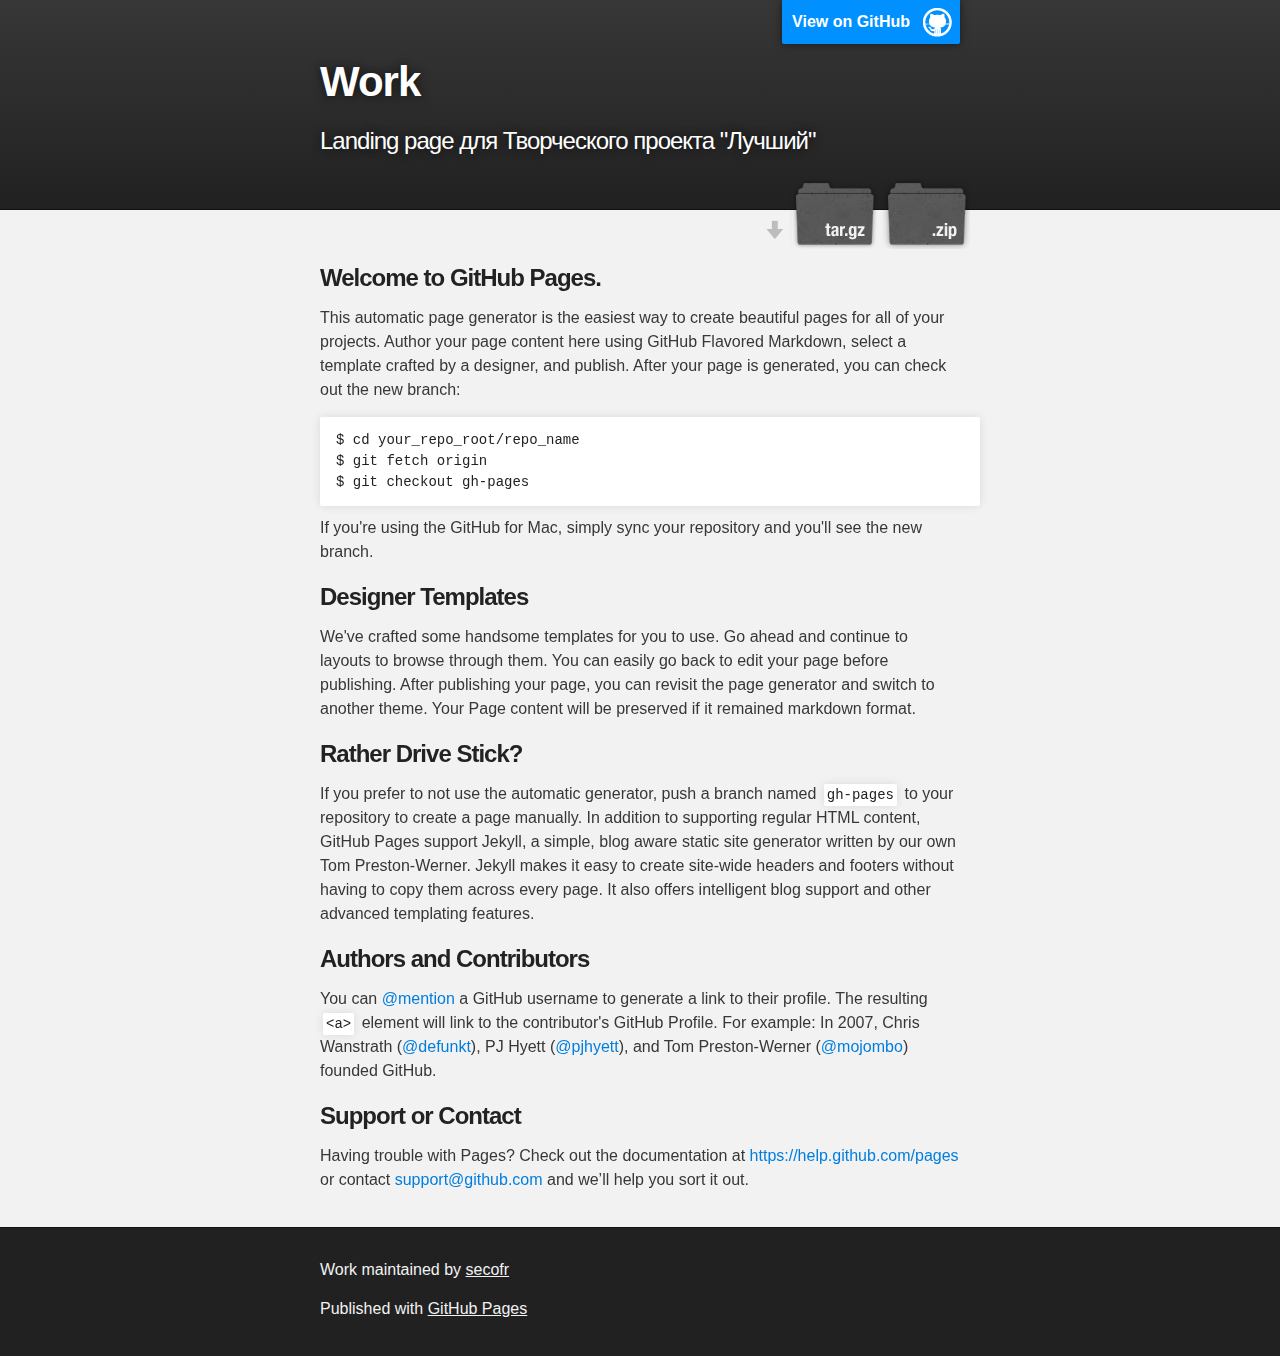
==== commit a456d0d8: "Create gh-pages branch via GitHub" ====
--- a/index.html
+++ b/index.html
@@ -1,805 +1,89 @@
-<!DOCTYPE html>
-<html>
-<head>
-	<meta charset="utf-8" />
-	<title>Творческий проект Лучший</title>
-	<meta http-equiv="X-UA-Compatible" content="IE=edge" />
-	<meta name="viewport" content="width=device-width, initial-scale=1.0" />
-	<link rel="shortcut icon" href="favicon.png" />
-	<link rel="stylesheet" href="libs/bootstrap/bootstrap-grid.min.css" />
-	<link rel="stylesheet" href="libs/font-awesome/css/font-awesome.min.css" />
-	<link rel="stylesheet" href="libs/linea/styles.css" />
-	<link rel="stylesheet" href="libs/magnific-popup/magnific-popup.css" />
-	<link rel="stylesheet" href="libs/animate/animate.min.css" />
-	<link rel="stylesheet" href="css/fonts.css" />
-	<link rel="stylesheet" href="css/main.css" />
-	<link rel="stylesheet" href="css/skins/tomato.css" />
-	<link rel="stylesheet" href="css/media.css" />
-</head>
-<body>
-<svg id="svgtemplater" style="display: none"><!-- This code is auto-generated by svgtemplater. --><g id="svg-icon-animated_border"><path class="icon-border" d="M45.1,1c24.4,0,44.1,19.8,44.1,44.1S69.5,89.2,45.1,89.2S1,69.5,1,45.1S20.8,1,45.1,1"/></g><g id="svg-icon-arrow-jump"><path fill="#010101" d="M1.7,0.3L0.3,1.7c-0.4,0.4-0.4,1,0,1.4l6.6,6.5L0.3,16c-0.4,0.4-0.4,1,0,1.4l1.4,1.4c0.4,0.4,1,0.4,1.4,0 l8.7-8.5C11.9,10,12,9.7,12,9.5S11.9,9,11.7,8.8L3.1,0.3C2.7-0.1,2-0.1,1.7,0.3z"/><g><path d="M19,17c0,0.5-0.5,1-1,1h-2c-0.6,0-1-0.5-1-1V2c0-0.5,0.4-1,1-1h2c0.5,0,1,0.5,1,1V17z"/></g></g><g id="svg-icon-arrow"><path fill-rule="evenodd" clip-rule="evenodd" d="M6.1,2.1L1.8,6.4c-1.2,1.2-1.2,3.1,0,4.3L22.4,31L1.8,51.3c-1.2,1.2-1.2,3.1,0,4.3 l4.3,4.3c1.2,1.2,3.1,1.2,4.3,0l27.1-26.8c0.6-0.6,0.9-1.4,0.9-2.2c0-0.8-0.3-1.6-0.9-2.2L10.5,2.1C9.3,0.9,7.3,0.9,6.1,2.1z"/></g><g id="svg-icon-book_handle_arrow"><path fill="#FFFFFF" d="M20.7,1.8l-1.4-1.4c-0.4-0.4-1-0.4-1.4,0l-7.3,7.3L3.2,0.3c-0.4-0.4-1-0.4-1.4,0L0.3,1.8 c-0.4,0.4-0.4,1,0,1.4l9.5,9.5c0.2,0.2,0.5,0.3,0.7,0.3c0.3,0,0.5-0.1,0.7-0.3l9.5-9.5C21.1,2.8,21.1,2.1,20.7,1.8z"/></g><g id="svg-icon-book_handle_mask"><g id="Layer_1"></g><g id="Layer_2"><g><path d="M21.5,264C9.6,264,0,254.4,0,242.5V485h43V242.5C43,254.4,33.4,264,21.5,264z"/><path d="M0,0v242.5C0,230.6,9.6,221,21.5,221S43,230.6,43,242.5V0H0z"/></g></g></g><g id="svg-icon-book_line_indicator"><polygon fill="#FFFFFF" points="0,0 10,6 0,12 "/></g><g id="svg-icon-book_location_pin"><path fill="#FFFFFF" d="M4,0C1.8,0,0,1.8,0,4c0,0,0,0.1,0,0.1c0,0.4,0.1,0.8,0.2,1.2C1.1,8.1,4,10,4,10s2.9-1.9,3.7-4.7 c0.1-0.4,0.2-0.8,0.2-1.2C8,4.1,8,4,8,4C8,1.8,6.2,0,4,0z M4,5.9C2.9,5.9,2,5.1,2,4C2,2.9,2.9,2,4,2C5.1,2,5.9,2.9,5.9,4 C5.9,5.1,5.1,5.9,4,5.9z"/></g><g id="svg-icon-close"><g><line id="line_1" stroke-width="13" stroke-miterlimit="10" x1="13.2" y1="87.2" x2="87" y2="13.3"/><line id="line_2" stroke-width="13" stroke-miterlimit="10" x1="87" y1="87.2" x2="13.2" y2="13.3"/></g></g><g id="svg-icon-information"><g><path stroke="none" d="M4.9,4.1c-0.4,0-0.7,0.3-0.7,0.7v2.8c0,0.4,0.3,0.7,0.7,0.7s0.7-0.3,0.7-0.7V4.8 C5.6,4.4,5.3,4.1,4.9,4.1z M4.9,3.2c0.4,0,0.7-0.3,0.7-0.7c0-0.4-0.3-0.7-0.7-0.7S4.2,2.1,4.2,2.5C4.2,2.9,4.5,3.2,4.9,3.2z"/></g></g><g id="svg-icon-landing_book"><g id="Layer_2"><g><circle cx="44.4" cy="28.6" r="13.3"/><path d="M71.2,62.5C71.2,62.5,71.2,62.4,71.2,62.5l0-0.4h0C70.7,54.3,58.9,48,44.4,48s-26.3,6.3-26.8,14.1h0v0.3 c0,0,0,0.1,0,0.1h0v4.6h53.6L71.2,62.5L71.2,62.5z"/></g></g></g><g id="svg-icon-landing_locations"><circle fill="none" stroke-width="2" stroke-miterlimit="10" cx="45" cy="45" r="44"/><path d="M45.2,17.9c-10.7,0-19.5,8.7-19.5,19.5c0,0.2,0,0.5,0,0.7c0.1,2,0.5,4,1.1,5.8 c4.2,13.6,18.3,31.4,18.3,31.4s14.2-17.8,18.3-31.4c0.7-1.8,1-3.8,1.1-5.8c0-0.2,0-0.5,0-0.7C64.7,26.6,56,17.9,45.2,17.9z M45.2,46.8c-5.3,0-9.5-4.3-9.5-9.5c0-5.3,4.3-9.5,9.5-9.5c5.3,0,9.5,4.3,9.5,9.5C54.8,42.6,50.5,46.8,45.2,46.8z"/></g><g id="svg-icon-landing_themes"><circle fill="none" stroke-width="2" stroke-miterlimit="10" cx="45" cy="45" r="44"/><path d="M65.7,25.8c-5.9-2.7-13.2-1.1-17.6,3.4l-9.7,16.2l12.7-0.3l-7.3,13.3l3.8-11.2l-12.9,0.3l9.7-16.3 c-4-6.1-12.5-8.6-19.2-5.4c-7.8,3.6-11.5,12.8-5.3,23.7c4.4,7.7,12.1,13.5,25.5,24C59,63,66.7,57.2,71,49.5 C77.2,38.6,73.5,29.4,65.7,25.8z"/></g><g id="svg-icon-magnifying_glass"><path d="M38.9,20.5c-10.3,0-18.6,8.3-18.6,18.6c0,10.3,8.3,18.6,18.6,18.6c10.3,0,18.6-8.3,18.6-18.6 C57.5,28.8,49.2,20.5,38.9,20.5z M38.9,53.3c-7.8,0-14.2-6.4-14.2-14.2c0-7.8,6.4-14.2,14.2-14.2c7.8,0,14.2,6.4,14.2,14.2 C53.1,46.9,46.7,53.3,38.9,53.3z"/><polygon points="57.2,52 54.7,52 51.5,48.8 49,51.3 52.1,54.5 52.1,57 64.7,69.5 69.7,64.5 "/></g><g id="svg-icon-marker_small"><path d="M35.9,2C17.2,2,2,17.2,2,35.9c0,0.4,0,0.8,0,1.2c0.1,3.6,0.8,7,1.9,10.2C11.2,71,35.9,87,35.9,87s24.7-16,31.9-39.7 c1.1-3.2,1.8-6.6,1.9-10.2c0-0.4,0-0.8,0-1.2C69.7,17.2,54.6,2,35.9,2z M35.9,52.5c-9.2,0-16.6-7.4-16.6-16.6 c0-9.2,7.4-16.6,16.6-16.6c9.2,0,16.6,7.4,16.6,16.6C52.5,45,45,52.5,35.9,52.5z"/></g><g id="svg-icon-music"><path d="M99.2,1L23.5,6.9v0.6v55.2c-1.8-0.6-4.1-1.2-6.5-1.2c-9.4,0-17,7.6-17,17s7.6,17,17,17s17-7.6,17-16.4l0,0 V16.8l54.6-4.1v44c-1.8-0.6-4.1-1.2-6.5-1.2c-9.4,0-17,7.6-17,17s7.6,17,17,17s17-7.6,17-17l0,0v-61l0,0V1z"/></g><g id="svg-icon-reading_caret"><polygon fill="#FFFFFF" points="0,0 10,5.5 0,11 "/></g><g id="svg-icon-return_to_line_arrow"><polygon fill-rule="evenodd" clip-rule="evenodd" points="9.4,0.4 8.5,0 8.5,0 7.6,0.4 0,7 1.5,9 7,4.2 7,20 10,20 10,4.2 15.5,9 17,7 "/></g><g id="svg-icon-rotate-device"><path fill="#FFFFFF" d="M49.7,38l8.3-8.2h-6C51.9,17.7,42.1,8,30,8S8,17.8,8,30s9.9,22,22,22c5,0,9.6-1.7,13.3-4.5l-3.2-3.2 c-2.8,2-6.3,3.2-10.1,3.2c-9.7,0-17.5-7.8-17.5-17.5S20.3,12.5,30,12.5c9.6,0,17.4,7.7,17.5,17.3h-6.1L49.7,38z"/></g><g id="svg-icon-share"><polyline fill="none" stroke-width="0.4" stroke-miterlimit="10" points="6.4,3.3 3.2,5.1 6.4,6.9 "/><circle stroke="none" cx="3.2" cy="5.1" r="0.7"/><circle stroke="none" cx="6.4" cy="3.3" r="0.7"/><circle stroke="none" cx="6.4" cy="6.9" r="0.7"/></g><g id="svg-icon-share_arrow"><g><g id="XMLID_50_"><g><g id="XMLID_8_"><g><path fill="#010101" d="M69.3,57.8l-0.1-17C45,40.6,26.9,54.9,26.9,54.9s2.9-31.5,42.5-39.3V0L100,28.9L85.1,43L69.3,57.8z"/></g></g></g></g></g></g><g id="svg-icon-social_facebook"><g><defs><rect id="SVGID_1_" width="59.5" height="126"/></defs><clippath id="SVGID_2_"><use xlink:href="#SVGID_1_" overflow="visible"/></clippath><path d="M39.6,126H13.2V63H0V41.3h13.2v-13C13.2,10.5,20.6,0,41.8,0h17.6v21.7h-11 c-8.2,0-8.8,3-8.8,8.7l0,10.9h19.9L57.2,63H39.6V126z"/></g></g><g id="svg-icon-social_gplus"><g><defs><rect id="SVGID_1_" x="0" width="155.4" height="155.5"/></defs><clippath id="SVGID_2_"><use xlink:href="#SVGID_1_" overflow="visible"/></clippath><path d="M54.5,63.7c-0.2,0-0.4,0-0.6,0c-12.4-0.4-24.1-11.7-26.2-27.9 c-2.1-16,5.9-28.3,18-28.3l0.5,0C58.5,7.8,69,21.1,71.2,37.4C73.3,53.3,66.4,63.7,54.5,63.7 M63.2,98.8c10,7,18.1,11.3,20.1,19.2 c0.4,1.6,0.6,3.3,0.6,4.9c0,0.6,0,1.2-0.1,1.8c-0.8,13.1-10.1,23.1-34.8,23.1c-18.4,0-31.7-11.6-31.7-25.6c0-3.7,1.1-7.3,3.2-10.5 c5.4-8.6,17.1-14.8,30.3-14.8h0.5C55.6,96.9,59.6,97.6,63.2,98.8 M88.6,10.7L98.8,0H53c-13.2,0-25.1,5.5-33,13.7 C14,20,10.4,27.8,10.4,36c0,10,3.4,18.9,9.7,25.2c5.9,5.9,14.3,9.5,24.9,9.5c1.5,0,3-0.1,4.4-0.2C48,73.2,47,76.2,47,79.4 c0,5.4,2.9,8.4,6.6,12c-2.8,0-5.4,0.1-8.3,0.1c-9.6,0-18.2,2.4-25.2,6.3C7.6,104.6,0,116.1,0,127.4c0,17.3,22.5,28.1,49.1,28.1 c28.1,0,46.2-14.8,48.7-30.7c0.2-1.3,0.3-2.5,0.3-3.8c0-13.9-3-20.9-17.8-32c-4.2-3.2-13.5-9.7-13.5-14.1c0-5.1,1.5-7.7,9.2-13.7 C84,55,89.6,46.8,89.6,36.7c0-11-4.5-21.1-13-25.9H88.6z M155.4,33.8V23.3h-21.1V2.1h-10.6v21.1h-21.1v10.6h21.1V55h10.6V33.8 H155.4z"/></g></g><g id="svg-icon-social_twitter"><g><defs><rect id="SVGID_1_" y="0" width="155.4" height="123.7"/></defs><clippath id="SVGID_2_"><use xlink:href="#SVGID_1_" overflow="visible"/></clippath><path d="M155.4,14.6c-5.7,2.5-11.9,4.2-18.3,4.9c6.6-3.9,11.6-10,14-17.3 c-6.2,3.6-13,6.2-20.2,7.6C125.1,3.8,116.8,0,107.6,0C90,0,75.7,14,75.7,31.2c0,2.5,0.3,4.8,0.8,7.1C50,37,26.5,24.6,10.8,5.7 c-2.7,4.6-4.3,10-4.3,15.7c0,10.8,5.6,20.4,14.2,26c-5.2-0.2-10.1-1.6-14.4-3.9v0.4c0,15.1,11,27.8,25.6,30.6 c-2.7,0.7-5.5,1.1-8.4,1.1c-2.1,0-4.1-0.2-6-0.6c4.1,12.4,15.8,21.4,29.8,21.7c-10.9,8.4-24.7,13.4-39.6,13.4 c-2.6,0-5.1-0.2-7.6-0.4c14.1,8.9,30.9,14,48.9,14c58.6,0,90.7-47.6,90.7-88.9c0-1.4,0-2.7-0.1-4C145.7,26.4,151.1,20.9,155.4,14.6 L155.4,14.6z"/></g></g><g id="svg-icon-social_vk"><g><defs><rect id="SVGID_1_" y="0" width="159.5" height="91.2"/></defs><clippath id="SVGID_2_"><use xlink:href="#SVGID_1_" overflow="visible"/></clippath><path d="M157.7,81.7c-0.2-0.4-0.4-0.8-0.5-1c-2.7-5-8-11-15.8-18.2l-0.2-0.2l-0.1-0.1 l-0.1-0.1H141c-3.5-3.4-5.8-5.6-6.7-6.8c-1.7-2.2-2.1-4.4-1.2-6.7c0.7-1.7,3.1-5.3,7.4-10.8c2.3-2.9,4-5.3,5.4-7 c9.5-12.7,13.7-20.7,12.4-24.3l-0.5-0.8c-0.3-0.5-1.2-0.9-2.6-1.4c-1.4-0.4-3.1-0.5-5.3-0.2l-23.8,0.2c-0.4-0.1-0.9-0.1-1.6,0 c-0.7,0.2-1.1,0.2-1.1,0.2L123,4.8L122.7,5c-0.3,0.2-0.6,0.5-0.9,0.9c-0.3,0.4-0.6,0.9-0.8,1.4c-2.6,6.7-5.5,12.8-8.8,18.6 c-2,3.4-3.9,6.4-5.6,8.9c-1.7,2.5-3.1,4.3-4.3,5.5c-1.2,1.2-2.2,2.1-3.1,2.8c-0.9,0.7-1.7,1-2.2,0.9c-0.5-0.1-1-0.2-1.4-0.3 c-0.8-0.5-1.4-1.2-1.9-2c-0.5-0.9-0.8-1.9-1-3.2c-0.2-1.3-0.3-2.4-0.3-3.3c0-0.9,0-2.3,0-4c0.1-1.7,0.1-2.9,0.1-3.5 c0-2.1,0-4.4,0.1-6.8c0.1-2.5,0.2-4.4,0.2-5.8c0.1-1.4,0.1-2.9,0.1-4.5s-0.1-2.8-0.3-3.8c-0.2-0.9-0.5-1.8-0.9-2.6 c-0.4-0.9-1-1.5-1.7-2c-0.7-0.5-1.7-0.8-2.8-1.1c-2.9-0.7-6.6-1-11.1-1.1C66-0.1,59.5,0.6,56.5,2c-1.2,0.6-2.2,1.4-3.1,2.5 c-1,1.2-1.1,1.9-0.4,2c3.3,0.5,5.6,1.7,7,3.5l0.5,1c0.4,0.7,0.8,2,1.2,3.8c0.4,1.8,0.6,3.8,0.7,6c0.3,4,0.3,7.5,0,10.3 c-0.3,2.9-0.5,5.1-0.8,6.7c-0.3,1.6-0.6,2.9-1.1,3.9c-0.5,1-0.8,1.6-1,1.8c-0.2,0.2-0.3,0.4-0.4,0.4c-0.7,0.3-1.5,0.4-2.2,0.4 c-0.8,0-1.7-0.4-2.8-1.2c-1.1-0.8-2.2-1.8-3.4-3.2c-1.2-1.3-2.5-3.2-4-5.7c-1.5-2.4-3-5.3-4.6-8.6l-1.3-2.4c-0.8-1.5-2-3.8-3.4-6.7 c-1.4-2.9-2.7-5.8-3.8-8.5c-0.4-1.2-1.1-2-2-2.6l-0.4-0.2c-0.3-0.2-0.7-0.5-1.3-0.7c-0.6-0.3-1.2-0.4-1.9-0.5L5.3,4.1 C3,4.1,1.4,4.7,0.6,5.7L0.2,6.2C0.1,6.5,0,6.9,0,7.5c0,0.6,0.2,1.4,0.5,2.2C3.8,17.5,7.4,25,11.3,32.2c3.9,7.2,7.2,13,10.1,17.4 c2.9,4.4,5.8,8.6,8.8,12.5c3,3.9,4.9,6.4,5.9,7.5c1,1.1,1.7,1.9,2.3,2.5l2.1,2c1.3,1.3,3.3,2.9,5.8,4.7c2.6,1.8,5.4,3.7,8.5,5.4 c3.1,1.8,6.7,3.2,10.9,4.4c4.1,1.1,8.1,1.6,12,1.4h9.5c1.9-0.2,3.4-0.8,4.4-1.8l0.3-0.4c0.2-0.3,0.4-0.8,0.6-1.5 c0.2-0.7,0.3-1.4,0.3-2.3c-0.1-2.4,0.1-4.5,0.5-6.4c0.4-1.9,0.9-3.3,1.4-4.3s1.1-1.8,1.8-2.4c0.7-0.7,1.1-1.1,1.4-1.2 c0.3-0.1,0.5-0.2,0.7-0.3c1.3-0.4,2.9,0,4.7,1.3c1.8,1.3,3.5,2.9,5,4.8c1.6,1.9,3.5,4,5.6,6.4c2.2,2.4,4.1,4.1,5.8,5.3l1.7,1 c1.1,0.7,2.5,1.3,4.3,1.8c1.8,0.6,3.3,0.7,4.6,0.4l21.1-0.3c2.1,0,3.7-0.3,4.9-1c1.2-0.7,1.8-1.4,2.1-2.3c0.2-0.8,0.2-1.8,0-2.8 C158.1,82.8,157.9,82.1,157.7,81.7"/></g></g><g id="svg-icon-speech_bubble"><g id="speechbubble_4"><path d="M38,11C17.4,10.9,0.7,27.5,0.6,48.1s16.5,37.4,37.1,37.5l0,12.6 C52.1,91.7,75,76.1,75.1,48.4C75.2,27.9,58.6,11.1,38,11z"/></g></g><g id="svg-icon-volume"><g><line class="js-volume-close-line volume-close-line" x1="-302.5" y1="372.8" x2="-268.8" y2="406.5" stroke-width="10"/><line class="js-volume-close-line volume-close-line" x1="-302.5" y1="406.5" x2="-268.8" y2="372.8" stroke-width="10"/><path stroke="none" d="M-328.5,353.8c-1.5-0.6-3.2-0.3-4.3,0.8l-20.7,20.3c-0.4,0.4-0.7,0.8-0.8,1.3h-11.2c-0.8,0-1.5,0.6-1.5,1.5v23.7 c0,0.8,0.7,1.5,1.5,1.5h11.2c0.2,0.5,0.5,0.9,0.8,1.2l20.7,20.3c0.8,0.7,1.8,1.1,2.8,1.1c0.5,0,1-0.1,1.5-0.3 c1.5-0.6,2.4-2,2.4-3.6v-64.3C-326.1,355.8-327.1,354.4-328.5,353.8"/><path class="js-volume-waves" d="M-307.8,376c-2.1-2.1-5.8-2.1-7.9,0c-1.1,1-1.7,2.4-1.7,3.9c0,1.5,0.6,2.8,1.7,3.9c1.5,1.5,2.4,3.5,2.4,5.6 c0,2.2-0.9,4.2-2.4,5.7c-2.3,2.1-2.3,5.6,0,7.8c1.1,1.1,2.5,1.6,4,1.6c1.5,0,2.9-0.5,4-1.6c3.7-3.6,5.7-8.4,5.7-13.5 C-302.1,384.4-304.1,379.7-307.8,376"/><path class="js-volume-waves" d="M-293.1,361.7c-2.1-2.1-5.8-2.1-7.9,0c-2.2,2.2-2.2,5.6,0,7.8c5.5,5.4,8.4,12.4,8.4,20c0,7.6-3,14.7-8.4,20 c-2.2,2.2-2.2,5.7,0,7.8c1,1.1,2.5,1.6,4,1.6c1.5,0,2.9-0.6,4-1.6c7.6-7.4,11.8-17.3,11.8-27.9 C-281.4,379-285.6,369.1-293.1,361.7"/><path class="js-volume-waves" d="M-286.4,347.3c-2.2,2.2-2.2,5.7,0,7.8c9.4,9.2,14.5,21.4,14.5,34.3c0,13-5.1,25.2-14.5,34.4c-1.1,1-1.7,2.4-1.7,3.9 c0,1.5,0.6,2.9,1.7,3.9c1,1.1,2.4,1.6,4,1.6c1.5,0,2.9-0.5,4-1.6c11.5-11.3,17.9-26.2,17.9-42.2c0-15.9-6.4-30.9-17.8-42.1 C-280.6,345.2-284.4,345.2-286.4,347.3"/></g></g><g id="svg-logo-annakarenina"><g id="speechbubble_3"><path fill="#3AC200" d="M307.9,48.5c-42.4,0-76.8,34.3-76.9,76.7c0,42.4,34.3,76.8,76.7,76.9l0,25.9 c29.8-13.4,76.8-45.7,76.9-102.6C384.6,83,350.3,48.6,307.9,48.5z"/></g><g id="speechbubble_2_1_"><path id="XMLID_1_" fill="#36C32A" d="M129.2,0c67.4,0,122,54.6,122,121.9c0,67.3-54.6,121.9-122,121.9l0,41.2 C82,263.7,7.3,212.3,7.3,121.9C7.3,54.6,61.9,0,129.2,0z"/><line fill="none" x1="349.9" y1="182.5" x2="351.2" y2="134.9"/></g><g id="speechbubble_4"><path opacity="0.8" fill="#4FD102" d="M224,51.2c-43.2-0.2-78.3,34.6-78.5,77.8c-0.2,43.1,34.6,78.3,77.8,78.5l-0.1,26.4 c30.3-13.5,78.3-46.3,78.6-104.1C301.9,86.5,267.1,51.4,224,51.2z"/></g><g id="speechbubble_4_2_"><path opacity="0.6" fill="#519BFF" d="M390.9,79.8c-5.6,0-10,4.5-10,10.1c0,5.6,4.5,10,10.1,10l0,3.4c3.9-1.8,10-6,10-13.5 C401,84.3,396.5,79.8,390.9,79.8z"/></g><g id="speechbubble_4_3_"><path opacity="0.6" fill="#3884D6" d="M122.3,83.5c-20.4,0.1-36.8,16.7-36.7,37.1c0.1,20.4,16.7,36.8,37.1,36.7l0.1,12.4 c14.2-6.5,36.7-22.2,36.6-49.5C159.3,99.8,142.6,83.4,122.3,83.5z"/><path opacity="0.8" fill="#4FD102" d="M28,20.4c-15.5,0.1-28,12.8-28,28.3c0.1,15.5,12.8,28,28.3,27.9l0.1,9.5 c10.9-5,28-17,27.9-37.8C56.1,32.8,43.5,20.3,28,20.4z"/><path opacity="0.6" fill="#3884D6" d="M337.1,122.6c9.1-0.1,16.4-7.5,16.4-16.6c-0.1-9.1-7.5-16.4-16.6-16.4l0-5.6 c-6.4,2.9-16.4,9.9-16.3,22.1C320.6,115.3,328,122.6,337.1,122.6z"/></g><g id="speechbubble_4_1_" opacity="0.5"><path opacity="0.9" fill="#0B87F7" d="M277.3,167.3c-13.9,0-25.2,11.3-25.2,25.2c0,13.9,11.3,25.2,25.2,25.2v8.5 c9.8-4.4,25.2-15,25.2-33.7C302.5,178.6,291.2,167.3,277.3,167.3z"/></g><use xlink:href="#speechbubble_3_1_" width="23.3" height="27.3" x="-11.4" y="-15.2" transform="matrix(-1.4182 -9.580000e-02 -9.580000e-02 1.4182 61.5181 141.4785)" overflow="visible" opacity="0.5"/><path fill="#FFFFFF" d="M35.4,100.4h14.5l-16.6,21.7l18.6,28.3H36.1l-11.9-18.1c0.1,0-2.8,3.5-4.2,5.1v13H6.7v-49.9H20v20.7 L35.4,100.4z"/><path fill="#FFFFFF" d="M66.3,150.4H53.3l24.3-50.8c0.2-0.5,0.7-0.5,0.9,0l24.2,50.8H88.9l-1.9-4.3c0.1,0-18.8,0-18.8,0L66.3,150.4z M77.4,124.5l-5,11.6h10.1L77.4,124.5z"/><path fill="#FFFFFF" d="M119.1,150.4h-13.4v-49.9h18.9c13.4,0,21,8.5,21,19.6c0,11.1-7.6,19.5-21,19.5h-5.6V150.4z M124.1,128.2 c6,0,8.2-3.4,8.2-8.2c0-4.8-2.2-8.3-8.2-8.3h-4.9v16.5H124.1z"/><path fill="#FFFFFF" d="M150.6,100.4h35v11.2H164v11.6H182v10.6H164v5.2h22.7v11.2h-36.1V100.4z"/><path fill="#FFFFFF" d="M223.7,100.4h13.4v49.9h-13.4v-15.9h-17.3v15.9H193v-49.9h13.4v22.8h17.3V100.4z"/><path fill="#FFFFFF" d="M246.4,151.2c-0.8,0.7-1,0.4-1-0.1v-50.7h12.6v25l31.4-25.8c0.8-0.7,1-0.3,1,0.1v50.6h-12.6v-24.9 L246.4,151.2z"/><path fill="#FFFFFF" d="M329.3,100.4h13.4v49.9h-13.4v-15.9H312v15.9h-13.4v-49.9H312v22.8h17.3V100.4z"/><path fill="#FFFFFF" d="M358.9,150.4h-13.1l24.3-50.8c0.2-0.5,0.7-0.5,0.9,0l24.2,50.8h-13.8l-1.9-4.3c0.1,0-18.8,0-18.8,0 L358.9,150.4z M369.9,124.5l-5,11.6h10.1L369.9,124.5z"/><text transform="matrix(1 0 0 1 50.8678 180.1182)" fill="#FFFFFF" font-family="'Roboto'" font-size="16.6448">живое издание</text></g><g id="svg-logo-annakarenina_old"><g id="speechbubble_3"><path fill="#3AC200" d="M307.9,48.5c-42.4,0-76.8,34.3-76.9,76.7c0,42.4,34.3,76.8,76.7,76.9l0,25.9 c29.8-13.4,76.8-45.7,76.9-102.6C384.6,83,350.3,48.6,307.9,48.5z"/></g><g id="speechbubble_2_1_"><path id="XMLID_1_" fill="#36C32A" d="M129.2,0c67.4,0,122,54.6,122,121.9c0,67.3-54.6,121.9-122,121.9l0,41.2 C82,263.7,7.3,212.3,7.3,121.9C7.3,54.6,61.9,0,129.2,0z"/><line fill="none" x1="349.9" y1="182.5" x2="351.2" y2="134.9"/></g><g id="speechbubble_4"><path opacity="0.8" fill="#4FD102" d="M224,51.2c-43.2-0.2-78.3,34.6-78.5,77.8c-0.2,43.1,34.6,78.3,77.8,78.5l-0.1,26.4 c30.3-13.5,78.3-46.3,78.6-104.1C301.9,86.5,267.1,51.4,224,51.2z"/></g><g id="speechbubble_4_2_"><path opacity="0.6" fill="#519BFF" d="M390.9,79.8c-5.6,0-10,4.5-10,10.1c0,5.6,4.5,10,10.1,10l0,3.4c3.9-1.8,10-6,10-13.5 C401,84.3,396.5,79.8,390.9,79.8z"/></g><g id="speechbubble_4_3_"><path opacity="0.6" fill="#3884D6" d="M122.3,83.5c-20.4,0.1-36.8,16.7-36.7,37.1c0.1,20.4,16.7,36.8,37.1,36.7l0.1,12.4 c14.2-6.5,36.7-22.2,36.6-49.5C159.3,99.8,142.6,83.4,122.3,83.5z"/><path opacity="0.8" fill="#4FD102" d="M28,20.4c-15.5,0.1-28,12.8-28,28.3c0.1,15.5,12.8,28,28.3,27.9l0.1,9.5 c10.9-5,28-17,27.9-37.8C56.1,32.8,43.5,20.3,28,20.4z"/><path opacity="0.6" fill="#105A9E" d="M77.9,88.3c-9.1,0.1-16.4,7.5-16.4,16.6c0.1,9.1,7.5,16.4,16.6,16.4l0,5.6 c6.4-2.9,16.4-9.9,16.3-22.1C94.4,95.6,87,88.2,77.9,88.3z"/><path opacity="0.6" fill="#3884D6" d="M337.1,122.6c9.1-0.1,16.4-7.5,16.4-16.6c-0.1-9.1-7.5-16.4-16.6-16.4l0-5.6 c-6.4,2.9-16.4,9.9-16.3,22.1C320.6,115.3,328,122.6,337.1,122.6z"/><path opacity="0.6" fill="#105A9E" d="M320.3,109.9c-14.4,0.1-26,11.8-25.9,26.2c0.1,14.4,11.8,26,26.2,25.9l0.1,8.8 c10.1-4.6,25.9-15.7,25.8-35C346.4,121.4,334.7,109.8,320.3,109.9z"/></g><g id="speechbubble_4_1_" opacity="0.5"><path opacity="0.9" fill="#0B87F7" d="M277.3,167.3c-13.9,0-25.2,11.3-25.2,25.2c0,13.9,11.3,25.2,25.2,25.2v8.5 c9.8-4.4,25.2-15,25.2-33.7C302.5,178.6,291.2,167.3,277.3,167.3z"/></g><use xlink:href="#speechbubble_3_1_" width="23.3" height="27.3" x="-11.4" y="-15.2" transform="matrix(-1.4182 -9.580000e-02 -9.580000e-02 1.4182 61.5181 141.4785)" overflow="visible" opacity="0.5"/><path fill="#FFFFFF" d="M35.4,100.4h14.5l-16.6,21.7l18.6,28.3H36.1l-11.9-18.1c0.1,0-2.8,3.5-4.2,5.1v13H6.7v-49.9H20v20.7 L35.4,100.4z"/><path fill="#FFFFFF" d="M66.3,150.4H53.3l24.3-50.8c0.2-0.5,0.7-0.5,0.9,0l24.2,50.8H88.9l-1.9-4.3c0.1,0-18.8,0-18.8,0L66.3,150.4z M77.4,124.5l-5,11.6h10.1L77.4,124.5z"/><path fill="#FFFFFF" d="M119.1,150.4h-13.4v-49.9h18.9c13.4,0,21,8.5,21,19.6c0,11.1-7.6,19.5-21,19.5h-5.6V150.4z M124.1,128.2 c6,0,8.2-3.4,8.2-8.2c0-4.8-2.2-8.3-8.2-8.3h-4.9v16.5H124.1z"/><path fill="#FFFFFF" d="M150.6,100.4h35v11.2H164v11.6H182v10.6H164v5.2h22.7v11.2h-36.1V100.4z"/><path fill="#FFFFFF" d="M223.7,100.4h13.4v49.9h-13.4v-15.9h-17.3v15.9H193v-49.9h13.4v22.8h17.3V100.4z"/><path fill="#FFFFFF" d="M246.4,151.2c-0.8,0.7-1,0.4-1-0.1v-50.7h12.6v25l31.4-25.8c0.8-0.7,1-0.3,1,0.1v50.6h-12.6v-24.9 L246.4,151.2z"/><path fill="#FFFFFF" d="M329.3,100.4h13.4v49.9h-13.4v-15.9H312v15.9h-13.4v-49.9H312v22.8h17.3V100.4z"/><path fill="#FFFFFF" d="M358.9,150.4h-13.1l24.3-50.8c0.2-0.5,0.7-0.5,0.9,0l24.2,50.8h-13.8l-1.9-4.3c0.1,0-18.8,0-18.8,0 L358.9,150.4z M369.9,124.5l-5,11.6h10.1L369.9,124.5z"/><text transform="matrix(1 0 0 1 50.8678 180.1182)" fill="#FFFFFF" font-family="'Roboto'" font-size="16.6448">Живое Издание</text></g><g id="svg-logo-annakarenina_small"><g id="Layer_2"><path d="M220.9,1c-9.4,0-17,7.5-17.1,16.9c0,9.4,7.5,17,16.9,17.1l0,5.7c6.6-2.9,17-10.1,17.1-22.7 C237.8,8.7,230.2,1,220.9,1z"/></g><g id="text"><path d="M16,15.4h7.5l-8.7,11.3l9.7,14.7h-8.2l-6.2-9.5c0,0-1.5,1.8-2.2,2.7v6.8H1v-26h7v10.8L16,15.4z"/><path d="M32.1,41.4h-6.8L38,14.9c0.1-0.3,0.3-0.3,0.5,0l12.6,26.5h-7.2l-1-2.2c0,0-9.8,0-9.8,0L32.1,41.4z M37.9,27.9l-2.6,6h5.3L37.9,27.9z"/><path d="M59.6,41.4h-7v-26h9.9c7,0,10.9,4.4,10.9,10.2c0,5.8-3.9,10.2-10.9,10.2h-2.9V41.4z M62.2,29.9 c3.1,0,4.3-1.8,4.3-4.3c0-2.5-1.1-4.3-4.3-4.3h-2.6v8.6H62.2z"/><path d="M76,15.4h18.3v5.9H83v6h9.4v5.6H83v2.7h11.8v5.9H76V15.4z"/><path d="M114.1,15.4h7v26h-7v-8.3h-9v8.3h-7v-26h7v11.9h9V15.4z"/><path d="M126,41.8c-0.4,0.3-0.5,0.2-0.5-0.1V15.4h6.5v13.1l16.3-13.5c0.4-0.3,0.5-0.2,0.5,0.1v26.4h-6.5v-13 L126,41.8z"/><path d="M169.2,15.4h7v26h-7v-8.3h-9v8.3h-7v-26h7v11.9h9V15.4z"/><path d="M184.6,41.4h-6.8l12.7-26.5c0.1-0.3,0.3-0.3,0.5,0l12.6,26.5h-7.2l-1-2.2c0,0-9.8,0-9.8,0L184.6,41.4z M190.4,27.9l-2.6,6h5.3L190.4,27.9z"/></g></g><g id="svg-logo-google"><g><g><path d="M93.1,7.7h0.7l0,0C94,7.8,94,8.1,94.1,8.3c0.2,0.2,0.2,0.5,0.3,0.7l0,0 c0-0.2,0.2-0.5,0.3-0.7c0-0.2,0.2-0.3,0.2-0.5c0,0,0,0,0-0.2c0,0,0,0-0.2,0h-0.2l0.2-0.2h0.8l0,0l-0.2,0.2c0,0,0,0,0,0.2 c0,0.2,0,0.3,0,0.5c0,0.2,0,0.5,0,0.7s0,0.2,0.2,0.3c-0.2,0-0.2,0-0.3,0h-0.2c-0.2,0-0.2-0.2-0.2-0.5c0-0.2,0-0.3,0-0.5 c0-0.2,0-0.3,0-0.5l0,0l0,0c-0.2,0.2-0.2,0.3-0.3,0.7C94.4,9,94.4,9,94.4,9.1l0,0c0,0-0.3,0.2-0.5,0.2c0-0.2-0.3-1-0.7-1.5 c0,0.2,0,0.5,0,0.7c0,0,0,0.5,0,0.7c0,0,0,0,0.2,0h0.2h-0.2H93l0,0l0,0V9c0-0.2,0-0.3,0-0.5c0-0.2,0-0.5,0-0.7l0,0 C93.3,7.8,93.3,7.7,93.1,7.7c0,0.2-0.2,0.2-0.2,0.2L93.1,7.7z"/></g><g><path d="M93.1,7.7L93,8h-0.2V7.8c0,0,0,0-0.2,0h-0.3c0,1,0,1,0,1.1v0.2 c0,0.2,0,0.2,0.2,0.2h0.2h-0.2h-0.8l0,0c0-0.2,0-0.2,0-0.2V8.8c0-0.2,0-0.2,0-0.3s0-0.5,0-0.7c0,0,0,0,0-0.2h-0.3 c-0.2,0-0.2,0-0.2,0.2H91l0.2-0.3h2V7.7z"/></g><g><path d="M87,12.2c0.7-0.2,1-0.5,1-0.8c0-1.3-1.5-2.8-3.1-2.8c-1.3,0-3.6,1-3.6,4.4 c0,0.5,0,1.1,0.2,1.6L87,12.2z M89.9,21.8c-0.3,0.2-0.7,0.5-1,0.7c-1,0.5-2.1,0.7-3.1,0.7s-2.6,0-4.2-1.3 c-2.3-1.6-3.3-4.4-3.3-6.7c0-4.9,4.1-7.3,7.3-7.3c1.1,0,2.3,0.3,3.3,0.8c1.6,1,2,2.4,2.3,3.1l-7.7,2.9l-2.4,0.2 c0.8,4.1,3.6,6.4,6.5,6.4c1.6,0,2.8-0.7,3.9-1.1L89.9,21.8z"/></g><g><path d="M77.5,22.5h-5.7c0.8-1,0.8-1,0.8-1.6v-5.2c0-2.4,0-6,0.2-9.3 c0-1.6,0.2-3.6,0.2-5h-2.4L73,0h4.6c-1,0.7-1.3,0.8-1.5,2c-0.3,2.4-0.3,6.4-0.3,10.9v7.3c0,1.3,0.2,1.5,1.3,1.5 c0.5,0,1.1,0.2,1.6,0.2L77.5,22.5z"/></g><g><path d="M65.6,17.3c0.7-0.7,0.8-1.8,0.8-2.3c0-2.3-1.3-5.9-4.1-5.9 c-0.8,0-1.8,0.5-2.3,1c-0.5,0.7-0.7,1.5-0.7,2.3c0,2.1,1.3,5.7,3.9,5.7C64.3,18.2,65.1,17.7,65.6,17.3 M64.8,23.3 c-0.3,0-0.5,0-0.8,0c-0.3,0-2,0-3.4,0.5c-0.7,0.3-2.8,1-2.8,3.3s2.3,3.9,5.7,3.9c3.1,0,4.7-1.5,4.7-3.4 C68.2,25.9,67.3,25.1,64.8,23.3 M67.1,9.3c0.7,0.7,2.3,2,2.3,4.2s-1.3,3.4-2.6,4.6c-0.5,0.5-0.8,0.8-0.8,1.6 c0,0.8,0.5,1.1,0.8,1.3l1.1,0.8c1.5,1.1,2.6,2.3,2.6,4.4c0,2.9-2.9,6-8.3,6c-4.6,0-6.8-2.1-6.8-4.6c0-1.1,0.7-2.8,2.4-3.9 c2-1.1,4.7-1.3,6-1.5c-0.5-0.7-1-1.1-1-2.1c0-0.5,0.2-0.8,0.3-1.3c-0.3,0-0.7,0-1,0c-3.4,0-5.2-2.4-5.2-5c0-1.5,0.7-3.1,2.1-4.2 c1.8-1.5,3.9-1.8,5.7-1.8h6.5L69.2,9h-2.1V9.3z"/></g><g><path d="M51.3,20.4c0.8-1,1-2.3,1-3.6c0-2.8-1.3-8.1-5.2-8.1c-1,0-2.1,0.5-2.9,1.1 c-1.3,1.1-1.5,2.4-1.5,3.9c0,3.1,1.6,8.3,5.4,8.3C49.3,22,50.5,21.3,51.3,20.4 M47.2,23c-5,0-7.8-3.9-7.8-7.5 c0-4.2,3.4-7.8,8.3-7.8c4.7,0,7.7,3.6,7.7,7.5C55.4,18.9,52.4,23,47.2,23"/></g><g><path d="M34.4,20.4c0.8-1,1-2.3,1-3.6c0-2.8-1.3-8.1-5.2-8.1c-1,0-2.1,0.5-2.9,1.1 c-1.3,1.1-1.5,2.4-1.5,3.9c0,3.1,1.6,8.3,5.4,8.3C32.4,22,33.5,21.3,34.4,20.4 M30.3,23c-5,0-7.8-3.9-7.8-7.5 c0-4.2,3.4-7.8,8.3-7.8c4.7,0,7.7,3.6,7.7,7.5C38.4,18.9,35.5,23,30.3,23"/></g><g><path d="M20.5,21.8l-4.2,1c-1.8,0.3-3.3,0.5-4.9,0.5C3.1,23.3,0,17.3,0,12.5 C0,6.7,4.4,1.3,12.1,1.3c1.6,0,3.1,0.2,4.6,0.7c2.3,0.7,3.3,1.5,3.9,1.8L18.1,6l-1,0.2L17.9,5c-1.1-0.8-2.9-2.6-6.5-2.6 c-4.7,0-8.3,3.6-8.3,8.8c0,5.5,4.1,10.9,10.6,10.9c2,0,2.9-0.3,3.7-0.8v-4.9L13,16.8l2.4-1.3h6.4L21,16.3 c-0.2,0.2-0.2,0.2-0.3,0.5c0,0.3,0,1.1,0,1.5v3.6H20.5z"/></g></g></g><g id="svg-logo-google_bubble"><path fill-rule="evenodd" clip-rule="evenodd" d="M42.5,17.5c-0.8-4.1-2.6-7.7-5.4-10.8c-1.2-1.3-2.6-2.4-4-3.4 c-2.8-1.8-5.8-2.9-9.1-3.2c-0.4,0-0.8,0-1.2-0.1c-0.9,0-1.9,0-2.8,0c0,0.1-0.1,0-0.1,0c-0.7,0.1-1.5,0.1-2.2,0.3 C12.3,1.3,8,3.9,4.7,8.1c-2.7,3.4-4.3,7.3-4.6,11.7c-0.2,2.1,0,4.2,0.5,6.3c0.3,1.5,0.9,3,1.6,4.4c0.1,0.1,0.1,0.2,0.2,0.4 c1.1,2.2,2.6,4.2,4.4,5.9c1,0.9,2,1.7,3.1,2.4c3.4,2.2,7.2,3.3,11.2,3.4c0.2,0,0.3,0.1,0.3,0.3c0,2.2,0,4.3,0,6.5c0,0.1,0,0.2,0,0.3 c0.1,0,0.1,0,0.2-0.1c4.1-1.9,7.8-4.3,11.2-7.4c0.7-0.6,1.3-1.2,1.9-1.9c0.3-0.3,0.5-0.6,0.8-0.8c0.4-0.4,0.8-0.9,1.1-1.4 c0.4-0.5,0.8-1.1,1.2-1.6c0.9-1.2,1.6-2.5,2.3-3.9c0.3-0.7,0.6-1.4,0.9-2.1c0,0,0,0,0,0c0.8-2,1.2-4,1.5-6.1 c0.1-0.7,0.1-1.5,0.2-2.2C42.8,20.6,42.7,19.1,42.5,17.5z M14.9,30.6c-0.4,0.1-0.7,0.2-1.1,0.2c-0.3,0-0.5-0.1-0.6-0.4 c0-0.8,0-1.6,0-2.4c0-0.2-0.1-0.5,0.1-0.7c0.1-0.1,0.2-0.2,0.3-0.2c0.4-0.1,0.8-0.2,1.2-0.4c0.7-0.4,1.1-1,1.3-1.8 c0-0.1,0.1-0.2,0.1-0.4c-1.7,0-3.4,0-5.1,0c-0.1,0-0.3,0-0.4,0c-0.4-0.1-0.8-0.5-0.8-1c0-2.6,0-5.1,0-7.7c0-0.4,0-0.8,0.3-1.1 c0.2-0.2,0.4-0.3,0.6-0.3c2.5,0,5,0,7.5,0c0.7,0,1.2,0.7,1,1.3c0.1,0.1,0,0.3,0,0.4c0,2.8,0,5.6,0,8.3c0,1.8-0.7,3.4-2.1,4.7 c-0.1,0.1-0.1,0.1-0.2,0.2C16.5,29.9,15.8,30.4,14.9,30.6z M28.7,30.4C28.7,30.4,28.7,30.4,28.7,30.4c-0.1,0-0.1,0-0.1,0.1 c-0.5,0.1-1,0.2-1.5,0.3c-0.4,0.1-0.7-0.2-0.7-0.5c0-0.3,0-0.5,0-0.8c0-0.5,0-1,0-1.4c0-0.1,0-0.2,0-0.3c0-0.4,0.1-0.5,0.6-0.6 c0.6-0.1,1.1-0.3,1.6-0.7c0.5-0.5,0.8-1.1,0.9-1.8c-1.6,0-3.1,0-4.7,0c-0.2,0-0.3,0-0.5,0c-0.6,0-1.1-0.5-1.1-1.1c0-2.5,0-5,0-7.6 c0,0,0,0,0-0.1c0-0.5,0.1-0.9,0.5-1.1c0.2-0.1,0.3-0.1,0.5-0.1c2.5,0,5,0,7.4,0c0.7,0,1.2,0.7,1,1.3c0.1,0.1,0,0.3,0,0.4 c0,2.8,0,5.6,0,8.4c0,2.5-1.6,4.8-3.9,5.8C28.8,30.3,28.8,30.4,28.7,30.4c0,0.1,0.1,0.1,0.1,0.1C28.8,30.5,28.8,30.5,28.7,30.4z"/></g><g id="svg-logo-google_plus"><g id="Layer_1"><path d="M40.8,17.2c-0.7-4-2.5-7.6-5.2-10.6c-1.2-1.3-2.5-2.4-3.9-3.3 c-2.7-1.7-5.6-2.8-8.7-3.2c-0.4,0-0.8,0-1.2-0.1c-0.9,0-1.8,0-2.7,0c0,0.1-0.1,0-0.1,0c-0.7,0.1-1.4,0.1-2.1,0.3 c-5.1,1-9.2,3.5-12.4,7.6c-2.6,3.4-4.1,7.2-4.4,11.5c-0.2,2.1,0,4.1,0.4,6.2c0.3,1.5,0.8,3,1.5,4.4c0.1,0.1,0.1,0.2,0.2,0.4 c1.1,2.2,2.5,4.2,4.3,5.9c0.9,0.9,1.9,1.7,3,2.4c3.3,2.1,6.9,3.3,10.8,3.3c0.2,0,0.3,0.1,0.3,0.3c0,2.1,0,4.3,0,6.4 c0,0.1,0,0.2,0,0.3c0.1,0,0.1,0,0.2-0.1c3.9-1.9,7.6-4.3,10.8-7.2c0.6-0.6,1.3-1.2,1.8-1.9c0.3-0.3,0.5-0.6,0.8-0.8 c0.4-0.4,0.7-0.9,1.1-1.3c0.4-0.5,0.8-1.1,1.2-1.6c0.8-1.2,1.6-2.5,2.2-3.8c0.3-0.7,0.6-1.4,0.9-2.1c0,0,0,0,0,0 c0.7-1.9,1.2-3.9,1.4-6c0.1-0.7,0.1-1.4,0.2-2.1C41.2,20.3,41.1,18.7,40.8,17.2z M14.3,30.1c-0.4,0.1-0.7,0.2-1.1,0.2 c-0.3,0-0.5-0.1-0.6-0.4c0-0.8,0-1.6,0-2.4c0-0.2-0.1-0.5,0.1-0.7c0.1-0.1,0.2-0.2,0.3-0.2c0.4-0.1,0.8-0.2,1.2-0.4 c0.7-0.4,1.1-1,1.3-1.8c0-0.1,0.1-0.2,0.1-0.4c-1.6,0-3.3,0-4.9,0c-0.1,0-0.3,0-0.4,0c-0.4-0.1-0.7-0.5-0.7-0.9c0-2.5,0-5,0-7.5 c0-0.4,0-0.8,0.3-1.1c0.2-0.2,0.4-0.2,0.6-0.2c2.4,0,4.8,0,7.2,0c0.6,0,1.2,0.7,1,1.3c0,0.1,0,0.2,0,0.4c0,2.7,0,5.5,0,8.2 c0,1.8-0.7,3.3-2,4.6c-0.1,0.1-0.1,0.1-0.2,0.2C15.9,29.4,15.2,29.8,14.3,30.1z M27.6,29.9C27.6,29.9,27.6,29.9,27.6,29.9 c-0.1,0-0.1,0-0.1,0.1c-0.5,0.1-0.9,0.2-1.4,0.3c-0.4,0.1-0.6-0.2-0.6-0.5c0-0.3,0-0.5,0-0.8c0-0.5,0-0.9,0-1.4c0-0.1,0-0.2,0-0.3 c0-0.4,0.1-0.5,0.6-0.6c0.6-0.1,1.1-0.3,1.5-0.7c0.5-0.5,0.8-1.1,0.9-1.8c-1.5,0-3,0-4.5,0c-0.2,0-0.3,0-0.5,0c-0.6,0-1-0.4-1-1.1 c0-2.5,0-5,0-7.4c0,0,0,0,0-0.1c0-0.5,0.1-0.8,0.5-1.1c0.2-0.1,0.3-0.1,0.5-0.1c2.4,0,4.8,0,7.2,0c0.6,0,1.2,0.7,1,1.3 c0,0.1,0,0.2,0,0.4c0,2.7,0,5.5,0,8.2c0,2.5-1.5,4.7-3.7,5.7C27.7,29.8,27.7,29.9,27.6,29.9c0,0,0.1,0.1,0.1,0.1 C27.7,30,27.7,29.9,27.6,29.9z"/><g><g><path d="M208.1,24.2v-6.9h-1.9v6.9h-6.9v1.9h6.9V33h1.9v-6.9h6.9v-1.9 H208.1z M194.7,35.6c-1.4,0.7-3.4,1-5,1c-3.3,0.1-5.9-2.2-7.6-4.8c-1.1-1.7-1.8-3.6-2-5.7c-0.3-3.2,0.5-6.9,4.1-7.8 c2.4-0.6,4.7,0.7,5.6,3.1c0.4,1.1,0.2,1.6-0.8,2l-8.7,3.6l3,0.2c3.5-1.5,7.5-2.8,11-4.3c0.7-0.3,0.8-0.4,0.5-1.1 c-1.5-4.4-7.3-6.7-12.3-4.7c-3.9,1.6-6.7,5.7-6.7,10.3c0,6.2,4.5,11.7,10.5,11.7c2.8,0,4.8-0.4,6.5-1.5c0.4-0.4,2.5-2.1,2.5-2.4 C195.5,35,195.2,35.3,194.7,35.6z M171.8,34.6c0.1-8.7-0.2-17.4,0.2-26.1c0.1-0.8,0.1-1.6,0.4-2c0.4-0.6,0.7-0.9,1.6-1.4h-6.5 c-1.3,0.6-2.5,1.5-3.7,2.1c1.3,0,2.5,0,3.8-0.1c-0.6,8.7-0.2,17.4-0.2,26.5c0.1,2.7-0.5,3.4-1.5,4.5c2.8,0,5.4,0.1,8.2,0.1 c0.6-0.3,1.3-1.1,1.8-1.5C172.8,36.7,171.9,36.9,171.8,34.6z M165.1,17c-4,0-7.7,0-11.8,0c-3.9,0-7.4,1.9-9,5.3 c-0.7,1.6-1,3.5-0.5,5.4c0.9,3.7,4.8,6.2,8.7,5.7c0.4-0.1,0.6-0.2,0.3,0.2c-0.8,1.5-0.2,3.7,1.4,4.8c-1.1-0.1-2.3-0.1-3.6,0.1 c-4.7,0.5-9.8,2.9-9.5,7.9c0.2,3.9,4.1,6.7,10.4,6.8c5,0,9.7-1.6,11.7-5.1c2.1-3.7,0.9-7.6-2.3-9.9c-1.4-1.1-3.9-2.5-3.8-4.6 c0.1-0.7,0.5-1.4,1.5-2c1.7-1,2.9-2.3,3.5-3.9c0.6-1.6,0.5-3.4-0.1-5c-0.6-1.5-1.6-2.8-2.9-3.8h3.2L165.1,17z M157.2,40.6 c2.7,1.7,3.6,3.8,3.4,5.8c-0.3,2.4-2.5,4.2-6.4,4.4c-4.1,0.3-9.7-1.4-8.7-6.8c0.5-2.9,4.4-4.4,7.6-4.5c0.9,0,1.8,0,2.7,0.1 C156.2,39.9,156.7,40.2,157.2,40.6z M155.1,31.8c-2.8,0.8-5.9-1.4-6.9-5.3c-1.1-4.2,0-6.9,2.7-7.7c3.1-1,6.4,1.8,7.2,6.4 C158.6,28.2,157.8,31.1,155.1,31.8z M141.4,27.1c-0.3-5.8-4.2-10.8-11.7-10.8c-6.5,0-11.7,5-11.7,11.2c0,7,6.1,11.9,13.2,11.1 C137,38.1,141.7,32.9,141.4,27.1z M131.9,37c-3.9,0.9-8.1-2.3-9.1-7.8c-1.1-6,0.7-10,4.4-11c4.4-1.2,8.8,3.3,9.5,9.7 C137.2,32.1,135.7,36.1,131.9,37z M104.1,16.4c-6.5,0-11.9,5-11.9,11.2c0,7,6.2,11.9,13.3,11.1c5.9-0.6,10.8-5.8,10.4-11.6 C115.6,21.3,111.6,16.4,104.1,16.4z M106.3,37c-4,0.9-8.2-2.3-9.2-7.8c-1.2-6,0.8-10,4.5-11c4.4-1.2,8.9,3.3,9.6,9.7 C111.7,32.1,110.2,36.1,106.3,37z M88.9,29.7l1.6-1.9h-10l-3.7,2.1l7.2-0.2v6.2c0,0.9,0,1-1.4,1.5c-2,0.5-4.4,0.6-6.5,0.5 c-7.2-0.6-12.6-6.2-13.9-13.3c-1.2-6.7,1.9-13,7.3-15.6c2.6-1.3,5.7-1.9,9.1-0.8c2.1,0.7,4.1,1.9,5.7,3.6l-1.2,2.1l2.2-0.6 l3.4-3.5c-5.8-4.8-15.7-5.4-22.2-2.1c-5.7,2.9-9.8,8.6-10,15c-0.2,6.7,3.7,12,7.7,14.7c6.6,4.4,17.9,3.4,24.7,0l0-0.6h0V29.7z"/></g></g></g></g><g id="svg-logo-karenina_small"><g id="Layer_2"><path opacity="0.8" fill="#4FD102" d="M221.2,1.9c-9.4,0-17,7.5-17.1,16.9c0,9.4,7.5,17,16.9,17.1l0,5.7c6.6-2.9,17-10.1,17.1-22.7 C238.1,9.6,230.5,2,221.2,1.9z"/></g><g id="text"><path fill="#1E1E1E" d="M16.3,16.3h7.5l-8.7,11.3l9.7,14.7h-8.2l-6.2-9.5c0,0-1.5,1.8-2.2,2.7v6.8h-7v-26h7v10.8L16.3,16.3z"/><path fill="#1E1E1E" d="M32.4,42.3h-6.8l12.7-26.5c0.1-0.3,0.3-0.3,0.5,0l12.6,26.5h-7.2l-1-2.2c0,0-9.8,0-9.8,0L32.4,42.3z M38.2,28.9l-2.6,6h5.3L38.2,28.9z"/><path fill="#1E1E1E" d="M59.9,42.3h-7v-26h9.9c7,0,10.9,4.4,10.9,10.2c0,5.8-3.9,10.2-10.9,10.2h-2.9V42.3z M62.5,30.8 c3.1,0,4.3-1.8,4.3-4.3c0-2.5-1.1-4.3-4.3-4.3h-2.6v8.6H62.5z"/><path fill="#1E1E1E" d="M76.3,16.3h18.3v5.9H83.3v6h9.4v5.6h-9.4v2.7h11.8v5.9H76.3V16.3z"/><path fill="#1E1E1E" d="M114.4,16.3h7v26h-7v-8.3h-9v8.3h-7v-26h7v11.9h9V16.3z"/><path fill="#1E1E1E" d="M126.3,42.8c-0.4,0.3-0.5,0.2-0.5-0.1V16.3h6.5v13.1l16.3-13.5c0.4-0.3,0.5-0.2,0.5,0.1v26.4h-6.5v-13 L126.3,42.8z"/><path fill="#1E1E1E" d="M169.5,16.3h7v26h-7v-8.3h-9v8.3h-7v-26h7v11.9h9V16.3z"/><path fill="#1E1E1E" d="M184.9,42.3h-6.8l12.7-26.5c0.1-0.3,0.3-0.3,0.5,0l12.6,26.5h-7.2l-1-2.2c0,0-9.8,0-9.8,0L184.9,42.3z M190.7,28.9l-2.6,6h5.3L190.7,28.9z"/></g></g></svg><svg id="svg-grid" width="612" height="350" style="display:none" viewbox="0 0 612 349.4"><g id="grid"><rect fill="#F05E8A" width="136" height="116.5"/><rect x="272" y="58.2" fill="#F05E8A" width="136" height="116.5"/><rect x="408" y="58.2" fill="#F05E8A" width="136" height="116.5"/><rect x="408" y="174.7" fill="#F05E8A" width="136" height="116.5"/><rect x="136" y="174.7" fill="#F05E8A" width="136" height="116.5"/><rect y="116.5" fill="#F05E8A" width="136" height="116.5"/><rect x="-68" y="232.9" fill="#F05E8A" width="136" height="116.5"/><rect x="544" y="232.9" fill="#F05E8A" width="136" height="116.5"/><rect x="544" fill="#F05E8A" width="136" height="116.5"/><rect x="340" y="-58.2" fill="#F05E8A" width="136" height="116.5"/><rect x="204" y="291.2" fill="#F05E8A" width="136" height="116.5"/><rect x="136" fill="#6864AD" width="68" height="58.2"/><rect x="136" y="58.2" fill="#6864AD" width="68" height="58.2"/><rect x="204" y="116.5" fill="#6864AD" width="68" height="58.2"/><rect x="204" y="58.2" fill="#6864AD" width="68" height="58.2"/><rect x="136" y="116.5" fill="#6864AD" width="68" height="58.2"/><rect x="204" fill="#6864AD" width="68" height="58.2"/><rect x="272" fill="#6864AD" width="68" height="58.2"/><rect x="476" fill="#6864AD" width="68" height="58.2"/><rect x="544" y="116.5" fill="#6864AD" width="68" height="58.2"/><rect x="544" y="174.7" fill="#6864AD" width="68" height="58.2"/><rect x="340" y="174.7" fill="#6864AD" width="68" height="58.2"/><rect x="272" y="232.9" fill="#6864AD" width="68" height="58.2"/><rect x="272" y="174.7" fill="#6864AD" width="68" height="58.2"/><rect x="340" y="232.9" fill="#6864AD" width="68" height="58.2"/><rect x="340" y="291.2" fill="#6864AD" width="68" height="58.2"/><rect x="408" y="291.2" fill="#6864AD" width="68" height="58.2"/><rect x="476" y="291.2" fill="#6864AD" width="68" height="58.2"/><rect x="136" y="291.2" fill="#6864AD" width="68" height="58.2"/><rect x="68" y="291.2" fill="#6864AD" width="68" height="58.2"/><rect x="68" y="232.9" fill="#6864AD" width="68" height="58.2"/></g></svg>
-
-
-	<div class="loader">
-		<div class="loader_inner"></div>
-	</div>
-	<header class="main_head main_color_bg" data-parallax="scroll" data-image-src="img/bg2blur.jpg" data-z-index="1">		
-		<div class="container">
-			<div class="row">
-				<div class="col-md-3">
-					<div class="social_wrap">
-							<ul>
-								<li><a href="#" target="_blank"><i class="fa fa-twitter"></i></a></li>
-								<li><a href="#" target="_blank"><i class="fa fa-vk"></i></a></li>
-								<li><a href="#" target="_blank"><i class="fa fa-facebook"></i></a></li>
-								<li><a href="#" target="_blank"><i class="fa fa-google"></i></a></li>
-							</ul>
-					</div>
-				</div>
-				<div class="col-md-6">
-					<div class="main_about">
-						
-						<p>Замечательных авторов для нас открывают 12 читателей.</p>
-						<p>Лучший среди них. Лучший среди нас.</p>
-						<p>И только жюри знает, кто он.</p>
-					</div>
-
-					
-					<button class="toggle_mnu">
-						<span class="sandwich">
-							 <span class="sw-topper"></span>
-							 <span class="sw-bottom"></span>
-							 <span class="sw-footer"></span>
-						</span>
-					</button>
-					<nav class="top_mnu">
-						<ul>
-							<li><a href="#about">О проете</a></li>
-							<li><a href="#readers">Лучшие чтецы</a></li>
-							<li><a href="#writers">Писатели</a></li>
-							<li><a href="#places">Места</a></li>
-						</ul>
-					</nav>
-				</div>
-			</div>
-		
-		<div class="top_wrapper">
-			<div class="top_descr">
-				<div class="top_centered">
-					<div class="top_text">
-						<h1>"Лучший"</h1>
-						<h2>Творческий проект</h2>
-					</div>
-				</div>
-			</div>
-		</div>
-		<div class="row">
-			<div class="wrapper"> <a href="#about">
-			 	<div class="down-btn animated" >
-					<div class="down-btn-inner icon-arrow icon-outer">
-					</div>
-					<svg class="down-btn-icon icon-inner" viewBox="0 0 39 62">
-    				<use xmlns:xlink="http://www.w3.org/1999/xlink" xlink:href="#svg-icon-arrow">
-						</use>
-					</svg>
-				</div>
-			</a></div>
-		</div>
-	</header>
- 
-
-
-	<section id="about" class="bg_light">
-
-		<div class="section_header section-description-dark">
-    		<div class="section-title">
-        	<div class="section-icon icon-outer">
-            <svg class="icon-inner" viewBox="0 0 90 90">
-                <use xmlns:xlink="http://www.w3.org/1999/xlink" xlink:href="#svg-icon-landing_book">
-            		</use>
-          	</svg>
-        	</div>
-        	<h2 class="title">156 Участников проекта</h2>
-    		</div>
-    		<p class="section-summary uppercase">Проект, созданный Ларисой Лапиной и Андреем Отиновым, с каждым днем становится популярнее! За фотографии огромное спасибо Анне Ивановой</p>
-		</div>
-
-		<div class="section_content">
-			<div class="container">
-				<div class="row s_about">
-					<div class="col-md-4 animation_1">
-						<h3>Лариса Лапина</h3>
-						<div class="person">
-						<a href="img/photo01.jpg" class="popup"><img src="img/photo01.jpg" alt="Alt" /></a>
-					</div>
-				</div>
-				
-				<div class="col-md-4">
-					<h3>Немного о себе</h3>
-					<p>Lorem Ipsum - это текст-"рыба", часто используемый в печати и вэб-дизайне. Lorem Ipsum является стандартной "рыбой" для текстов на латинице с начала XVI века.</p>
-					<p>Lorem Ipsum - это текст-"рыба", часто используемый в печати и вэб-дизайне. Lorem Ipsum является стандартной "рыбой" для текстов на латинице с начала XVI века. В то время некий безымянный печатник создал большую коллекцию размеров и форм шрифтов, используя Lorem Ipsum для распечатки образцов.</p>
-				</div>
-				
-				<div class="col-md-4 animation_1">
-					<h3>Андрей Отинов</h3>
-					<div class="person">
-						<a href="img/photo02.jpg" class="popup"><img src="img/photo02.jpg" alt="Alt" /></a>
-					</div>
-				</div>
-			</div>
-			<div class="row">
-				<div class="col-md-4 col-md-push-4 animation_1 landing-page">
-					<div class="statistics-item">
-						<div class="statistics-inner-item location-detail">
-           					<div class="icon-wrap animated">
-           						<svg viewBox="0 0 90 90" class="icon-border" 	preserveAspectRatio="none" xmlns="		http://www.w3.org/2000/svg"><path class="icon-border" d="M45.1,1c24.4,0,44.1,19.8,44.1,44.1S69.5,89.2,45.1,89.2S1,69.5,1,45.1S20.8,1,45.1,1"></path>
-           						</svg>
-               					<svg viewBox="0 0 90 90" class="statistics-btn-icon">
-                   					<use xmlns:xlink="http://www.w3.org/1999/xlink" xlink:href="#svg-icon-landing_locations">
-               						</use>
-               					</svg>
-           					</div>
-           					<div class="statistics-copy">
-               					<h1 class="tally">5</h1>
-               					<p class="title uppercase wide-spacing">Площадок</p>
-           					</div>
-       					</div>
-       				</div>
-				</div>
-				<div class="col-md-4 col-md-pull-4 animation_2 landing-page">
-					<div class="statistics-item ">
-						<div class="statistics-inner-item book-detail">
-            				<div class="icon-wrap animated">
-            					<svg viewBox="0 0 90 90" class="icon-border" preserveAspectRatio="none" xmlns="http://www.w3.org/2000/svg"><path class="icon-border" d="M45.1,1c24.4,0,44.1,19.8,44.1,44.1S69.5,89.2,45.1,89.2S1,69.5,1,45.1S20.8,1,45.1,1"></path>
-            					</svg>
-                				<svg viewBox="0 0 90 90" class="statistics-btn-icon">
-                    				<use xmlns:xlink="http://www.w3.org/1999/xlink" xlink:href="#svg-icon-landing_book">
-                					</use>
-	               				</svg>
-           					</div>
-           					<div class="statistics-copy">
-               					<h1 class="tally">23</h1>
-               					<p class="title uppercase wide-spacing">Чтеца</p>
-           					</div>
-       					</div>
-           			</div>
-				</div>
-				<div class="col-md-4 animation_3 landing-page themes-detail">
-					<div class="statistics-item">
-				  		<div class="statistics-inner-item themes-detail">
-           					<div class="icon-wrap animated">
-           						<svg viewBox="0 0 90 90" class="icon-border" preserveAspectRatio="none" xmlns="http://www.w3.org/2000/svg"><path class="icon-border" d="M45.1,1c24.4,0,44.1,19.8,44.1,44.1S69.5,89.2,45.1,89.2S1,69.5,1,45.1S20.8,1,45.1,1"></path>
-           						</svg>
-               					<svg viewBox="0 0 90 90" class="statistics-btn-icon">
-                  					<use xmlns:xlink="http://www.w3.org/1999/xlink" xlink:href="#svg-icon-landing_themes">
-	               					</use>
-               					</svg>
-           					</div>
-          					<div class="statistics-copy">
-               					<h1 class="tally">6</h1>
-             					<p class="title uppercase wide-spacing">Авторов</p>
-           					</div>
-       					</div>
-           			</div>
-				</div>
-			</div>
-			<div class="row">
-				<div class="col-md-12 center-block">
-					<div class="wrapper-dark"><a href="#readers">
-						<div class="down-btn animated">
-							<div class="down-btn-inner icon-arrow icon-outer">
-							</div>
-								<svg class="down-btn-icon icon-inner" viewBox="0 0 39 62">
-    								<use xmlns:xlink="http://www.w3.org/1999/xlink" xlink:href="#svg-icon-arrow">
-									</use>
-								</svg>
-							</div>
-						</div></a>
-				</div>
-			</div>
-		</div>
-	</div>
-	</section>
-
-<section id="readers" class="s_portfolio bg_dark">
-
-	<div class="section_header section-description">
-    		<div class="section-title">
-        	<div class="section-icon icon-outer">
-            <svg class="icon-inner" viewBox="0 0 90 90">
-                <use xmlns:xlink="http://www.w3.org/1999/xlink" xlink:href="#svg-icon-landing_book">
-            		</use>
-          	</svg>
-        	</div>
-        	<h2 class="title">23 Участника проекта</h2>
-    		</div>
-   			 <p class="section-summary uppercase">Журналисты, актеры, ведущие, блоггеры, музыканты и просто ценители литературы собрались вместе, чтобы стать Лучшими</p>
-	</div>
-	<div class="section_content">
-		<div class="container">
-			<div class="row">
-				<div class="filter_div controls">
-					<ul>
-						<li class="filter active" data-filter="all">Все авторы</li>
-						<li class="filter" data-filter=".category-1">Маркес</li>
-						<li class="filter" data-filter=".category-2">Булгаков</li>
-						<li class="filter" data-filter=".category-3">Чуковский</li>
-						<li class="filter" data-filter=".category-4">Хармс</li>
-					</ul>
-				</div>
-				<div id="portfolio_grid">
-					<div class="mix col-md-3 col-sm-6 col-xs-12 portfolio_item category-1 category-3">
-						<img src="img/portfolio-images/reader13.jpg" alt="Alt" />
-						<div class="port_item_cont">
-							<h3>Татьяна Кормщикова</h3>
-							<p>Немного о себе</p>
-							<a href="#" class="popup_content">Посмотреть</a>
-						</div>
-						<div class="hidden">
-							<div class="podrt_descr">
-								<div class="modal-box-content">
-									<button class="mfp-close" type="button" title="Закрыть (Esc)">×</button>
-									<h3>Татьяна Кормщикова</h3>
-									<p>окончила филфак, музыкальную школу по классу фортепиано, сама выучила несколько аккордов на гитаре, гений дартса (спартакиада), профессионально ищу в лесу грибы и даже понимаю, какие из них несъедобные, вышиваю крестиком, вяжу кофточки на лето и на зиму, обожаю штопать носки и вязать варежки, смотреть кино и слушать музыку, драмкружок и шоколад. Работаю в сфере информационных технологий. Второе высшее получила в РАГС при Президенте РФ в Москве (Российская академия государственной службы)</p>
-									<img src="img/portfolio-images/reader13.jpg" alt="Alt" />
-								</div>
-							</div>
-						</div>
-					</div>
-					<div class="mix col-md-3 col-sm-6 col-xs-12 portfolio_item category-1 category-2 category-4">
-						<img src="img/portfolio-images/reader02.jpg" alt="Alt" />
-						<div class="port_item_cont">
-							<h3>Марк Бормосов</h3>
-							<p>Блоггер</p>
-							<a href="#" class="popup_content">Посмотреть</a>
-						</div>
-						<div class="hidden">
-							<div class="podrt_descr">
-								<div class="modal-box-content">
-									<button class="mfp-close" type="button" title="Закрыть (Esc)">×</button>
-									<h3>Марк Бормосов</h3>
-									<p>Lorem ipsum dolor sit amet, consectetur adipisicing elit. Earum cupiditate, dignissimos quo. Dolore, omnis totam quibusdam voluptatibus cum, nulla dolores sunt iste? Sunt nam illum, animi magni veniam adipisci non.</p>
-									<img src="img/portfolio-images/reader02.jpg" alt="Alt" />
-								</div>
-							</div>
-						</div>
-					</div>
-					<div class="mix col-md-3 col-sm-6 col-xs-12 portfolio_item category-1 category-3">
-						<img src="img/portfolio-images/reader03.jpg" alt="Alt" />
-						<div class="port_item_cont">
-							<h3>Юлия Вилкова</h3>
-							<p>Немного о себе</p>
-							<a href="#" class="popup_content">Посмотреть</a>
-						</div>
-						<div class="hidden">
-							<div class="podrt_descr">
-								<div class="modal-box-content">
-									<button class="mfp-close" type="button" title="Закрыть (Esc)">×</button>
-									<h3>Юлия Вилкова</h3>
-									<p>Lorem ipsum dolor sit amet, consectetur adipisicing elit. Earum cupiditate, dignissimos quo. Dolore, omnis totam quibusdam voluptatibus cum, nulla dolores sunt iste? Sunt nam illum, animi magni veniam adipisci non.</p>
-									<img src="img/portfolio-images/reader03.jpg" alt="Alt" />
-								</div>
-							</div>
-						</div>
-					</div>
-					<div class="mix col-md-3 col-sm-6 col-xs-12 portfolio_item category-1 category-2">
-						<img src="img/portfolio-images/reader04.jpg" alt="Alt" />
-						<div class="port_item_cont">
-							<h3>Алиса Стародубцева</h3>
-							<p>Студентка</p>
-							<a href="#" class="popup_content">Посмотреть</a>
-						</div>
-						<div class="hidden">
-							<div class="podrt_descr">
-								<div class="modal-box-content">
-									<button class="mfp-close" type="button" title="Закрыть (Esc)">×</button>
-									<h3>Алиса Стародубцева</h3>
-									<p>Lorem ipsum dolor sit amet, consectetur adipisicing elit. Earum cupiditate, dignissimos quo. Dolore, omnis totam quibusdam voluptatibus cum, nulla dolores sunt iste? Sunt nam illum, animi magni veniam adipisci non.</p>
-									<img src="img/portfolio-images/reader04.jpg" alt="Alt" />
-								</div>
-							</div>
-						</div>
-					</div>
-					<div class="mix col-md-3 col-sm-6 col-xs-12 portfolio_item category-1 category-3 category-4">
-						<img src="img/portfolio-images/reader12.jpg" alt="Alt" />
-						<div class="port_item_cont">
-							<h3>Надежда Базеева</h3>
-							<p>Немного о себе</p>
-							<a href="#" class="popup_content">Посмотреть</a>
-						</div>
-						<div class="hidden">
-							<div class="podrt_descr">
-								<div class="modal-box-content">
-									<button class="mfp-close" type="button" title="Закрыть (Esc)">×</button>
-									<h3>Надежда Базеева</h3>
-									<p>Lorem ipsum dolor sit amet, consectetur adipisicing elit. Earum cupiditate, dignissimos quo. Dolore, omnis totam quibusdam voluptatibus cum, nulla dolores sunt iste? Sunt nam illum, animi magni veniam adipisci non.</p>
-									<img src="img/portfolio-images/reader12.jpg" alt="Alt" />
-								</div>
-							</div>
-						</div>
-					</div>
-					<div class="mix col-md-3 col-sm-6 col-xs-12 portfolio_item category-1 category-2">
-						<img src="img/portfolio-images/reader05.jpg" alt="Alt" />
-						<div class="port_item_cont">
-							<h3>Светлана Пачковская</h3>
-							<p>Немного о себе</p>
-							<a href="#" class="popup_content">Посмотреть</a>
-						</div>
-						<div class="hidden">
-							<div class="podrt_descr">
-								<div class="modal-box-content">
-									<button class="mfp-close" type="button" title="Закрыть (Esc)">×</button>
-									<h3>Светлана Пачковская</h3>
-									<p>Lorem ipsum dolor sit amet, consectetur adipisicing elit. Earum cupiditate, dignissimos quo. Dolore, omnis totam quibusdam voluptatibus cum, nulla dolores sunt iste? Sunt nam illum, animi magni veniam adipisci non.</p>
-									<img src="img/portfolio-images/reader05.jpg" alt="Alt" />
-								</div>
-							</div>
-						</div>
-					</div>
-					<div class="mix col-md-3 col-sm-6 col-xs-12 portfolio_item category-1 category-3">
-						<img src="img/portfolio-images/reader16.jpg" alt="Alt" />
-						<div class="port_item_cont">
-							<h3>Светлана Горшинина</h3>
-							<p>Немного о себе</p>
-							<a href="#" class="popup_content">Посмотреть</a>
-						</div>
-						<div class="hidden">
-							<div class="podrt_descr">
-								<div class="modal-box-content">
-									<button class="mfp-close" type="button" title="Закрыть (Esc)">×</button>
-									<h3>Светлана Горшинина</h3>
-									<p>Lorem ipsum dolor sit amet, consectetur adipisicing elit. Earum cupiditate, dignissimos quo. Dolore, omnis totam quibusdam voluptatibus cum, nulla dolores sunt iste? Sunt nam illum, animi magni veniam adipisci non.</p>
-									<img src="img/portfolio-images/reader15.jpg" alt="Alt" />
-								</div>
-							</div>
-						</div>
-					</div>
-					<div class="mix col-md-3 col-sm-6 col-xs-12 portfolio_item category-1 category-2 category-4">
-						<img src="img/portfolio-images/reader11.jpg" alt="Alt" />
-						<div class="port_item_cont">
-							<h3>Андрей Финангин</h3>
-							<p>Журналист</p>
-							<a href="#" class="popup_content">Посмотреть</a>
-						</div>
-						<div class="hidden">
-							<div class="podrt_descr">
-								<div class="modal-box-content">
-									<button class="mfp-close" type="button" title="Закрыть (Esc)">×</button>
-									<h3>Андрей Финангин</h3>
-									<p>Lorem ipsum dolor sit amet, consectetur adipisicing elit. Earum cupiditate, dignissimos quo. Dolore, omnis totam quibusdam voluptatibus cum, nulla dolores sunt iste? Sunt nam illum, animi magni veniam adipisci non.</p>
-									<img src="img/portfolio-images/reader11.jpg" alt="Alt" />
-								</div>
-							</div>
-						</div>
-					</div>
-					<div class="mix col-md-3 col-sm-6 col-xs-12 portfolio_item category-1 category-3 category-4">
-						<img src="img/portfolio-images/reader09.jpg" alt="Alt" />
-						<div class="port_item_cont">
-							<h3>Ольга Цыганкова</h3>
-							<p>Немного о себе</p>
-							<a href="#" class="popup_content">Посмотреть</a>
-						</div>
-						<div class="hidden">
-							<div class="podrt_descr">
-								<div class="modal-box-content">
-									<button class="mfp-close" type="button" title="Закрыть (Esc)">×</button>
-									<h3>Ольга Цыганкова</h3>
-									<p>Lorem ipsum dolor sit amet, consectetur adipisicing elit. Earum cupiditate, dignissimos quo. Dolore, omnis totam quibusdam voluptatibus cum, nulla dolores sunt iste? Sunt nam illum, animi magni veniam adipisci non.</p>
-									<img src="img/portfolio-images/reader09.jpg" alt="Alt" />
-								</div>
-							</div>
-						</div>
-					</div>
-					<div class="mix col-md-3 col-sm-6 col-xs-12 portfolio_item category-1 category-2 category-4">
-						<img src="img/portfolio-images/reader06.jpg" alt="Alt" />
-						<div class="port_item_cont">
-							<h3>Георгий Демин</h3>
-							<p>Журналист</p>
-							<a href="#" class="popup_content">Посмотреть</a>
-						</div>
-						<div class="hidden">
-							<div class="podrt_descr">
-								<div class="modal-box-content">
-									<button class="mfp-close" type="button" title="Закрыть (Esc)">×</button>
-									<h3>Георгий Демин</h3>
-									<p>Lorem ipsum dolor sit amet, consectetur adipisicing elit. Earum cupiditate, dignissimos quo. Dolore, omnis totam quibusdam voluptatibus cum, nulla dolores sunt iste? Sunt nam illum, animi magni veniam adipisci non.</p>
-									<img src="img/portfolio-images/reader06.jpg" alt="Alt" />
-								</div>
-							</div>
-						</div>
-					</div>
-					<div class="mix col-md-3 col-sm-6 col-xs-12 portfolio_item category-1 category-3">
-						<img src="img/portfolio-images/reader15.jpg" alt="Alt" />
-						<div class="port_item_cont">
-							<h3>Антон Упаев</h3>
-							<p>Немного о себе</p>
-							<a href="#" class="popup_content">Посмотреть</a>
-						</div>
-						<div class="hidden">
-							<div class="podrt_descr">
-								<div class="modal-box-content">
-									<button class="mfp-close" type="button" title="Закрыть (Esc)">×</button>
-									<h3>Антон Упаев</h3>
-									<p>Учился в музыкальной школе на гитаре, разряд по футболу, 3 прыжка с парашютом! Магистр техники и технологии ТУСУРа. Занимаюсь электроникой, а именно системами "Умный дом". Люблю активный отдых! Жил в Томсе и преподавал в ТУСУРе!</p>
-									<img src="img/portfolio-images/reader15.jpg" alt="Alt" />
-								</div>
-							</div>
-						</div>
-					</div>
-					<div class="mix col-md-3 col-sm-6 col-xs-12 portfolio_item category-1 category-4">
-						<img src="img/portfolio-images/reader08.jpg" alt="Alt" />
-						<div class="port_item_cont">
-							<h3>Александр Винокуров</h3>
-							<p>Журналист</p>
-							<a href="#" class="popup_content">Посмотреть</a>
-						</div>
-						<div class="hidden">
-							<div class="podrt_descr">
-								<div class="modal-box-content">
-									<button class="mfp-close" type="button" title="Закрыть (Esc)">×</button>
-									<h3>Александр Винокуров</h3>
-									<p>Lorem ipsum dolor sit amet, consectetur adipisicing elit. Earum cupiditate, dignissimos quo. Dolore, omnis totam quibusdam voluptatibus cum, nulla dolores sunt iste? Sunt nam illum, animi magni veniam adipisci non.</p>
-									<img src="img/portfolio-images/reader08.jpg" alt="Alt" />
-								</div>
-							</div>
-						</div>
-					</div>
-
-				</div>
-			</div>
-			<div class="row">
-				<div class="wrapper"> <a href="#book">
-			 		<div class="down-btn animated" >
-						<div class="down-btn-inner icon-arrow icon-outer">
-						</div>
-							<svg class="down-btn-icon icon-inner" viewBox="0 0 39 62">
-    						<use xmlns:xlink="http://www.w3.org/1999/xlink" xlink:href="#svg-icon-arrow">
-								</use>
-							</svg>
-						</div>
-						</a>
-				</div>
-			</div>
-		</div>
-	</div>
-</section>
- 
-<section id="book" class="bg_light">
-
-		<div class="section_header section-description-dark">
-    		<div class="section-title">
-        	<div class="section-icon icon-outer">
-            <svg class="icon-inner" viewBox="0 0 90 90">
-                <use xmlns:xlink="http://www.w3.org/1999/xlink" xlink:href="#svg-icon-landing_themes">
-            		</use>
-          	</svg>
-        	</div>
-        	<h2 class="title">6 Писателей</h2>
-    		</div>
-    		<p class="section-summary uppercase">Писатели разных времен и стилей. Произведение по выбору или отрывок одного.</p>
-		</div>
-
-	<div class="section_content">
-		<div class="container">
-
-<div class="row">
-				<div class="resume_container">
-					<div class="col-md-6 col-sm-6 left">
-						<h3>Автор</h3>
-					
-						<div class="resume_item">
-							<div class="year">Николай Васильевич Гоголь</div>
-							<div class="resume_description">русский прозаик, драматург, поэт, критик, публицист.</div>
-							<p>О свойствах своего таланта сам Гоголь говорил: «У меня только то и выходило хорошо, что взято было мной из действительности, из данных, мне известных». </p>
-						</div>
-						<div class="resume_item">
-							<div class="year">Михаил Афанасьевич Булгаков</div>
-							<div class="resume_description">русский писатель, драматург, театральный режиссёр и актёр.</div>
-							<p>Автор повестей и рассказов, множества фельетонов, пьес, инсценировок, киносценариев, оперных либретто.</p>
-						</div>
-						<div class="resume_item">
-							<div class="year">Даниил Иванович Хармс</div>
-							<div class="resume_description">русский писатель и поэт</div>
-							<p>С 1928 года Д. Хармс … даже не перепечатывает на машинке свои рукописи — за ненадобностью. И с этих пор все его рукописи … — это в полном смысле слова рукописи, автографы.</p>
-						</div>
-					</div>
-					<div class="col-md-6 col-sm-6 right">
-						<h3>Произведение</h3>
-						
-						<div class="resume_item">
-							<div class="year">1809-1852</div>
-							<div class="resume_description">Вечера на хуторе близ Диканьки</div>
-							<div class="resume_description">Мертвые души</div>
-							
-							<div class="resume_description">Ревизор</div>
-							<p><br></p>
-							
-						</div>
-						<div class="resume_item">
-							<div class="year">1891-1940</div>
-							<div class="resume_description">Мастер и Маргарита</div>
-							<p>роман, 1929—1940, в СССР опубликован в 1966—1967 годах, второй вариант в 1973 году, окончательный вариант в 1990 году.</p>
-						</div>
-						<div class="resume_item">
-							<div class="year">1905-1942</div>
-							<div class="resume_description">Стихи и рассказы</div>
-							<p>...жизнь победила смерть неизвестным для меня способом....</p>
-						</div>
-					</div>
-				</div>
-			</div>
-
-
-<div class="row">
-				<div class="col-md-12 center-block">
-					<div class="wrapper-dark"><a href="#places">
-						<div class="down-btn animated">
-							<div class="down-btn-inner icon-arrow icon-outer">
-							</div>
-								<svg class="down-btn-icon icon-inner" viewBox="0 0 39 62">
-    								<use xmlns:xlink="http://www.w3.org/1999/xlink" xlink:href="#svg-icon-arrow">
-									</use>
-								</svg>
-							</div>
-						</div></a>
-				</div>
-			</div>
-		</div>
-	</div>
-	</section>
-
-
-
-	<section id="places" class="s_portfolio bg_dark">
-		<div class="section_header section-description">
-   		<div class="section-title">
-       	<div class="section-icon icon-outer">
-          <svg class="icon-inner" viewBox="0 0 90 90">
-  	        <use xmlns:xlink="http://www.w3.org/1999/xlink" xlink:href="#svg-icon-landing_locations">
-         		</use>
-         	</svg>
-       	</div>
-       	<h2 class="title">5 мест проведения</h2>
-    	</div>
-   		<p class="section-summary uppercase">Иногда место проедения конкурса подсказывает само произведения, а иногда - погода</p>
-		</div>
-		<div class="section_content">
-			<div class="container">
-				<div class="row">
-					<div class="filter_div controls">
-					<ul>
-						<li class="filter active" data-filter="all">Все места</li>
-						<li class="filter" data-filter=".category-1">КемГУ</li>
-						<li class="filter" data-filter=".category-2">Театр Встреча</li>
-						<li class="filter" data-filter=".category-3">ТЦ Я</li>
-						<li class="filter" data-filter=".category-4">Кот да Винчи</li>
-					</ul>
-				</div>
-				<div id="portfolio_grid">
-					<div class="mix col-md-3 col-sm-6 col-xs-12 portfolio_item category-1">
-						<img src="img/portfolio-images/reader13.jpg" alt="Alt" />
-						<div class="port_item_cont">
-							<h3>Татьяна Кормщикова</h3>
-							<p>Немного о себе</p>
-							<a href="#" class="popup_content">Посмотреть</a>
-						</div>
-						<div class="hidden">
-							<div class="podrt_descr">
-								<div class="modal-box-content">
-									<button class="mfp-close" type="button" title="Закрыть (Esc)">×</button>
-									<h3>Татьяна Кормщикова</h3>
-									<p>Чуть больше о себе.</p>
-									<img src="img/portfolio-images/reader13.jpg" alt="Alt" />
-								</div>
-							</div>
-						</div>
-					</div>
-					<div class="mix col-md-3 col-sm-6 col-xs-12 portfolio_item category-4">
-						<img src="img/portfolio-images/reader02.jpg" alt="Alt" />
-						<div class="port_item_cont">
-							<h3>Марк Бормосов</h3>
-							<p>Блоггер</p>
-							<a href="#" class="popup_content">Посмотреть</a>
-						</div>
-						<div class="hidden">
-							<div class="podrt_descr">
-								<div class="modal-box-content">
-									<button class="mfp-close" type="button" title="Закрыть (Esc)">×</button>
-									<h3>Марк Бормосов</h3>
-									<p>Lorem ipsum dolor sit amet, consectetur adipisicing elit. Earum cupiditate, dignissimos quo. Dolore, omnis totam quibusdam voluptatibus cum, nulla dolores sunt iste? Sunt nam illum, animi magni veniam adipisci non.</p>
-									<img src="img/portfolio-images/reader02.jpg" alt="Alt" />
-								</div>
-							</div>
-						</div>
-					</div>
-					<div class="mix col-md-3 col-sm-6 col-xs-12 portfolio_item category-1">
-						<img src="img/portfolio-images/reader03.jpg" alt="Alt" />
-						<div class="port_item_cont">
-							<h3>Юлия Вилкова</h3>
-							<p>Немного о себе</p>
-							<a href="#" class="popup_content">Посмотреть</a>
-						</div>
-						<div class="hidden">
-							<div class="podrt_descr">
-								<div class="modal-box-content">
-									<button class="mfp-close" type="button" title="Закрыть (Esc)">×</button>
-									<h3>Юлия Вилкова</h3>
-									<p>Lorem ipsum dolor sit amet, consectetur adipisicing elit. Earum cupiditate, dignissimos quo. Dolore, omnis totam quibusdam voluptatibus cum, nulla dolores sunt iste? Sunt nam illum, animi magni veniam adipisci non.</p>
-									<img src="img/portfolio-images/reader03.jpg" alt="Alt" />
-								</div>
-							</div>
-						</div>
-					</div>
-					<div class="mix col-md-3 col-sm-6 col-xs-12 portfolio_item category-2 category-1">
-						<img src="img/portfolio-images/reader04.jpg" alt="Alt" />
-						<div class="port_item_cont">
-							<h3>Алиса Стародубцева</h3>
-							<p>Студентка</p>
-							<a href="#" class="popup_content">Посмотреть</a>
-						</div>
-						<div class="hidden">
-							<div class="podrt_descr">
-								<div class="modal-box-content">
-									<button class="mfp-close" type="button" title="Закрыть (Esc)">×</button>
-									<h3>Алиса Стародубцева</h3>
-									<p>Lorem ipsum dolor sit amet, consectetur adipisicing elit. Earum cupiditate, dignissimos quo. Dolore, omnis totam quibusdam voluptatibus cum, nulla dolores sunt iste? Sunt nam illum, animi magni veniam adipisci non.</p>
-									<img src="img/portfolio-images/reader04.jpg" alt="Alt" />
-								</div>
-							</div>
-						</div>
-					</div>
-					<div class="mix col-md-3 col-sm-6 col-xs-12 portfolio_item category-2">
-						<img src="img/portfolio-images/reader09.jpg" alt="Alt" />
-						<div class="port_item_cont">
-							<h3>Ольга Цыганкова</h3>
-							<p>Немного о себе</p>
-							<a href="#" class="popup_content">Посмотреть</a>
-						</div>
-						<div class="hidden">
-							<div class="podrt_descr">
-								<div class="modal-box-content">
-									<button class="mfp-close" type="button" title="Закрыть (Esc)">×</button>
-									<h3>Ольга Цыганкова</h3>
-									<p>Lorem ipsum dolor sit amet, consectetur adipisicing elit. Earum cupiditate, dignissimos quo. Dolore, omnis totam quibusdam voluptatibus cum, nulla dolores sunt iste? Sunt nam illum, animi magni veniam adipisci non.</p>
-									<img src="img/portfolio-images/reader09.jpg" alt="Alt" />
-								</div>
-							</div>
-						</div>
-					</div>
-					<div class="mix col-md-3 col-sm-6 col-xs-12 portfolio_item category-3">
-						<img src="img/portfolio-images/reader06.jpg" alt="Alt" />
-						<div class="port_item_cont">
-							<h3>Георгий Демин</h3>
-							<p>Журналист</p>
-							<a href="#" class="popup_content">Посмотреть</a>
-						</div>
-						<div class="hidden">
-							<div class="podrt_descr">
-								<div class="modal-box-content">
-									<button class="mfp-close" type="button" title="Закрыть (Esc)">×</button>
-									<h3>Георгий Демин</h3>
-									<p>Lorem ipsum dolor sit amet, consectetur adipisicing elit. Earum cupiditate, dignissimos quo. Dolore, omnis totam quibusdam voluptatibus cum, nulla dolores sunt iste? Sunt nam illum, animi magni veniam adipisci non.</p>
-									<img src="img/portfolio-images/reader06.jpg" alt="Alt" />
-								</div>
-							</div>
-						</div>
-					</div>
-					<div class="mix col-md-3 col-sm-6 col-xs-12 portfolio_item category-3">
-						<img src="img/portfolio-images/reader15.jpg" alt="Alt" />
-						<div class="port_item_cont">
-							<h3>Антон Упаев</h3>
-							<p>Немного о себе</p>
-							<a href="#" class="popup_content">Посмотреть</a>
-						</div>
-						<div class="hidden">
-							<div class="podrt_descr">
-								<div class="modal-box-content">
-									<button class="mfp-close" type="button" title="Закрыть (Esc)">×</button>
-									<h3>Антон Упаев</h3>
-									<p>Lorem ipsum dolor sit amet, consectetur adipisicing elit. Earum cupiditate, dignissimos quo. Dolore, omnis totam quibusdam voluptatibus cum, nulla dolores sunt iste? Sunt nam illum, animi magni veniam adipisci non.</p>
-									<img src="img/portfolio-images/reader15.jpg" alt="Alt" />
-								</div>
-							</div>
-						</div>
-					</div>
-					<div class="mix col-md-3 col-sm-6 col-xs-12 portfolio_item category-4">
-						<img src="img/portfolio-images/reader08.jpg" alt="Alt" />
-						<div class="port_item_cont">
-							<h3>Александр Винокуров</h3>
-							<p>Журналист</p>
-							<a href="#" class="popup_content">Посмотреть</a>
-						</div>
-						<div class="hidden">
-							<div class="podrt_descr">
-								<div class="modal-box-content">
-									<button class="mfp-close" type="button" title="Закрыть (Esc)">×</button>
-									<h3>Александр Винокуров</h3>
-									<p>Lorem ipsum dolor sit amet, consectetur adipisicing elit. Earum cupiditate, dignissimos quo. Dolore, omnis totam quibusdam voluptatibus cum, nulla dolores sunt iste? Sunt nam illum, animi magni veniam adipisci non.</p>
-									<img src="img/portfolio-images/reader08.jpg" alt="Alt" />
-								</div>
-							</div>
-						</div>
-					</div>
-				</div>
-			</div>
-			<div class="row">
-			<div class="wrapper"> <a href="#video">
-			 	<div class="down-btn animated" >
-					<div class="down-btn-inner icon-arrow icon-outer">
-					</div>
-					<svg class="down-btn-icon icon-inner" viewBox="0 0 39 62">
-    				<use xmlns:xlink="http://www.w3.org/1999/xlink" xlink:href="#svg-icon-arrow">
-						</use>
-					</svg>
-				</div>
-			</a></div>
-		</div>
-		</div>
-	</div>
-</section>
-
-	<section id="video" class="bg_light">
-		<div class="section_header section-description-dark">
-    	<div class="section-title">
-        <div class="section-icon icon-outer">
-          <svg class="icon-inner" viewBox="0 0 90 90">
-            <use xmlns:xlink="http://www.w3.org/1999/xlink" xlink:href="#svg-icon-landing_themes">
-           	</use>
-          </svg>
-        </div>
-        <h2 class="title">100 видеороликов</h2>
-    	</div>
-    	<p class="section-summary uppercase">Писатели разных времен и стилей. Произведение по выбору или отрывок одного.</p>
-		</div>
-		<div class="section_content">
-			<div class="video">
-				<iframe id="ytplayer" type="text/html" width="720" height="405"
-src="https://www.youtube.com/embed/M7lc1UVf-VE?controls=0&enablejsapi=1&fs=0&rel=0&showinfo=0"
-frameborder="0" allowfullscreen>
-				</iframe>
-			</div>
-		</div>
-</section>
-
-
-
-<footer class="main_footer bg_dark">
-	<div class="container">
-		<div class="row">
-			<div class="col-md-12">
-				&copy; 2015 Вадим Малиновский
-				<div class="social_wrap">
-					<ul>
-						<li><a href="#" target="_blank"><i class="fa fa-twitter"></i></a></li>
-						<li><a href="#" target="_blank"><i class="fa fa-vk"></i></a></li>
-						<li><a href="#" target="_blank"><i class="fa fa-facebook"></i></a></li>
-						<li><a href="#" target="_blank"><i class="fa fa-github"></i></a></li>
-					</ul>
-				</div>
-			</div>
-		</div>
-	</div>
-</footer>
-	
-	<div class="hidden"></div>
-	<!--[if lt IE 9]>
-	<script src="libs/html5shiv/es5-shim.min.js"></script>
-	<script src="libs/html5shiv/html5shiv.min.js"></script>
-	<script src="libs/html5shiv/html5shiv-printshiv.min.js"></script>
-	<script src="libs/respond/respond.min.js"></script>
-	<![endif]-->
-	
-
-	<script src="libs/jquery/jquery-2.1.3.min.js"></script>
-	<script src="libs/parallax/parallax.min.js"></script>
-	<script src="libs/magnific-popup/jquery.magnific-popup.min.js"></script>
-	<script src="libs/mixitup/mixitup.min.js"></script>
-	<script src="libs/scroll2id/PageScroll2id.min.js"></script>
-	<script src="libs/waypoints/waypoints.min.js"></script>
-	<script src="libs/animate/animate-css.js"></script>
-	<script src="libs/jqBootstrapValidation/jqBootstrapValidation.js"></script>
-	<script src="js/common.js"></script>
-	<!-- Yandex.Metrika counter --><!-- /Yandex.Metrika counter -->
-	<!-- Google Analytics counter --><!-- /Google Analytics counter -->
-</body>
-</html>+<!DOCTYPE html>
+<html>
+
+  <head>
+    <meta charset='utf-8'>
+    <meta http-equiv="X-UA-Compatible" content="chrome=1">
+    <meta name="description" content="Work : Landing page для Творческого проекта &quot;Лучший&quot;">
+
+    <link rel="stylesheet" type="text/css" media="screen" href="stylesheets/stylesheet.css">
+
+    <title>Work</title>
+  </head>
+
+  <body>
+
+    <!-- HEADER -->
+    <div id="header_wrap" class="outer">
+        <header class="inner">
+          <a id="forkme_banner" href="https://github.com/secofr/work">View on GitHub</a>
+
+          <h1 id="project_title">Work</h1>
+          <h2 id="project_tagline">Landing page для Творческого проекта &quot;Лучший&quot;</h2>
+
+            <section id="downloads">
+              <a class="zip_download_link" href="https://github.com/secofr/work/zipball/master">Download this project as a .zip file</a>
+              <a class="tar_download_link" href="https://github.com/secofr/work/tarball/master">Download this project as a tar.gz file</a>
+            </section>
+        </header>
+    </div>
+
+    <!-- MAIN CONTENT -->
+    <div id="main_content_wrap" class="outer">
+      <section id="main_content" class="inner">
+        <h3>
+<a id="welcome-to-github-pages" class="anchor" href="#welcome-to-github-pages" aria-hidden="true"><span class="octicon octicon-link"></span></a>Welcome to GitHub Pages.</h3>
+
+<p>This automatic page generator is the easiest way to create beautiful pages for all of your projects. Author your page content here using GitHub Flavored Markdown, select a template crafted by a designer, and publish. After your page is generated, you can check out the new branch:</p>
+
+<pre><code>$ cd your_repo_root/repo_name
+$ git fetch origin
+$ git checkout gh-pages
+</code></pre>
+
+<p>If you're using the GitHub for Mac, simply sync your repository and you'll see the new branch.</p>
+
+<h3>
+<a id="designer-templates" class="anchor" href="#designer-templates" aria-hidden="true"><span class="octicon octicon-link"></span></a>Designer Templates</h3>
+
+<p>We've crafted some handsome templates for you to use. Go ahead and continue to layouts to browse through them. You can easily go back to edit your page before publishing. After publishing your page, you can revisit the page generator and switch to another theme. Your Page content will be preserved if it remained markdown format.</p>
+
+<h3>
+<a id="rather-drive-stick" class="anchor" href="#rather-drive-stick" aria-hidden="true"><span class="octicon octicon-link"></span></a>Rather Drive Stick?</h3>
+
+<p>If you prefer to not use the automatic generator, push a branch named <code>gh-pages</code> to your repository to create a page manually. In addition to supporting regular HTML content, GitHub Pages support Jekyll, a simple, blog aware static site generator written by our own Tom Preston-Werner. Jekyll makes it easy to create site-wide headers and footers without having to copy them across every page. It also offers intelligent blog support and other advanced templating features.</p>
+
+<h3>
+<a id="authors-and-contributors" class="anchor" href="#authors-and-contributors" aria-hidden="true"><span class="octicon octicon-link"></span></a>Authors and Contributors</h3>
+
+<p>You can <a href="https://github.com/blog/821" class="user-mention">@mention</a> a GitHub username to generate a link to their profile. The resulting <code>&lt;a&gt;</code> element will link to the contributor's GitHub Profile. For example: In 2007, Chris Wanstrath (<a href="https://github.com/defunkt" class="user-mention">@defunkt</a>), PJ Hyett (<a href="https://github.com/pjhyett" class="user-mention">@pjhyett</a>), and Tom Preston-Werner (<a href="https://github.com/mojombo" class="user-mention">@mojombo</a>) founded GitHub.</p>
+
+<h3>
+<a id="support-or-contact" class="anchor" href="#support-or-contact" aria-hidden="true"><span class="octicon octicon-link"></span></a>Support or Contact</h3>
+
+<p>Having trouble with Pages? Check out the documentation at <a href="https://help.github.com/pages">https://help.github.com/pages</a> or contact <a href="mailto:support@github.com">support@github.com</a> and we’ll help you sort it out.</p>
+      </section>
+    </div>
+
+    <!-- FOOTER  -->
+    <div id="footer_wrap" class="outer">
+      <footer class="inner">
+        <p class="copyright">Work maintained by <a href="https://github.com/secofr">secofr</a></p>
+        <p>Published with <a href="https://pages.github.com">GitHub Pages</a></p>
+      </footer>
+    </div>
+
+              <script type="text/javascript">
+            var gaJsHost = (("https:" == document.location.protocol) ? "https://ssl." : "http://www.");
+            document.write(unescape("%3Cscript src='" + gaJsHost + "google-analytics.com/ga.js' type='text/javascript'%3E%3C/script%3E"));
+          </script>
+          <script type="text/javascript">
+            try {
+              var pageTracker = _gat._getTracker("UA-37569582-1");
+            pageTracker._trackPageview();
+            } catch(err) {}
+          </script>
+
+
+  </body>
+</html>
--- a/stylesheets/stylesheet.css
+++ b/stylesheets/stylesheet.css
@@ -0,0 +1,425 @@
+/*******************************************************************************
+Slate Theme for GitHub Pages
+by Jason Costello, @jsncostello
+*******************************************************************************/
+
+@import url(pygment_trac.css);
+
+/*******************************************************************************
+MeyerWeb Reset
+*******************************************************************************/
+
+html, body, div, span, applet, object, iframe,
+h1, h2, h3, h4, h5, h6, p, blockquote, pre,
+a, abbr, acronym, address, big, cite, code,
+del, dfn, em, img, ins, kbd, q, s, samp,
+small, strike, strong, sub, sup, tt, var,
+b, u, i, center,
+dl, dt, dd, ol, ul, li,
+fieldset, form, label, legend,
+table, caption, tbody, tfoot, thead, tr, th, td,
+article, aside, canvas, details, embed,
+figure, figcaption, footer, header, hgroup,
+menu, nav, output, ruby, section, summary,
+time, mark, audio, video {
+  margin: 0;
+  padding: 0;
+  border: 0;
+  font: inherit;
+  vertical-align: baseline;
+}
+
+/* HTML5 display-role reset for older browsers */
+article, aside, details, figcaption, figure,
+footer, header, hgroup, menu, nav, section {
+  display: block;
+}
+
+ol, ul {
+  list-style: none;
+}
+
+table {
+  border-collapse: collapse;
+  border-spacing: 0;
+}
+
+/*******************************************************************************
+Theme Styles
+*******************************************************************************/
+
+body {
+  box-sizing: border-box;
+  color:#373737;
+  background: #212121;
+  font-size: 16px;
+  font-family: 'Myriad Pro', Calibri, Helvetica, Arial, sans-serif;
+  line-height: 1.5;
+  -webkit-font-smoothing: antialiased;
+}
+
+h1, h2, h3, h4, h5, h6 {
+  margin: 10px 0;
+  font-weight: 700;
+  color:#222222;
+  font-family: 'Lucida Grande', 'Calibri', Helvetica, Arial, sans-serif;
+  letter-spacing: -1px;
+}
+
+h1 {
+  font-size: 36px;
+  font-weight: 700;
+}
+
+h2 {
+  padding-bottom: 10px;
+  font-size: 32px;
+  background: url('../images/bg_hr.png') repeat-x bottom;
+}
+
+h3 {
+  font-size: 24px;
+}
+
+h4 {
+  font-size: 21px;
+}
+
+h5 {
+  font-size: 18px;
+}
+
+h6 {
+  font-size: 16px;
+}
+
+p {
+  margin: 10px 0 15px 0;
+}
+
+footer p {
+  color: #f2f2f2;
+}
+
+a {
+  text-decoration: none;
+  color: #007edf;
+  text-shadow: none;
+
+  transition: color 0.5s ease;
+  transition: text-shadow 0.5s ease;
+  -webkit-transition: color 0.5s ease;
+  -webkit-transition: text-shadow 0.5s ease;
+  -moz-transition: color 0.5s ease;
+  -moz-transition: text-shadow 0.5s ease;
+  -o-transition: color 0.5s ease;
+  -o-transition: text-shadow 0.5s ease;
+  -ms-transition: color 0.5s ease;
+  -ms-transition: text-shadow 0.5s ease;
+}
+
+a:hover, a:focus {text-decoration: underline;}
+
+footer a {
+  color: #F2F2F2;
+  text-decoration: underline;
+}
+
+em {
+  font-style: italic;
+}
+
+strong {
+  font-weight: bold;
+}
+
+img {
+  position: relative;
+  margin: 0 auto;
+  max-width: 739px;
+  padding: 5px;
+  margin: 10px 0 10px 0;
+  border: 1px solid #ebebeb;
+
+  box-shadow: 0 0 5px #ebebeb;
+  -webkit-box-shadow: 0 0 5px #ebebeb;
+  -moz-box-shadow: 0 0 5px #ebebeb;
+  -o-box-shadow: 0 0 5px #ebebeb;
+  -ms-box-shadow: 0 0 5px #ebebeb;
+}
+
+p img {
+  display: inline;
+  margin: 0;
+  padding: 0;
+  vertical-align: middle;
+  text-align: center;
+  border: none;
+}
+
+pre, code {
+  width: 100%;
+  color: #222;
+  background-color: #fff;
+
+  font-family: Monaco, "Bitstream Vera Sans Mono", "Lucida Console", Terminal, monospace;
+  font-size: 14px;
+
+  border-radius: 2px;
+  -moz-border-radius: 2px;
+  -webkit-border-radius: 2px;
+}
+
+pre {
+  width: 100%;
+  padding: 10px;
+  box-shadow: 0 0 10px rgba(0,0,0,.1);
+  overflow: auto;
+}
+
+code {
+  padding: 3px;
+  margin: 0 3px;
+  box-shadow: 0 0 10px rgba(0,0,0,.1);
+}
+
+pre code {
+  display: block;
+  box-shadow: none;
+}
+
+blockquote {
+  color: #666;
+  margin-bottom: 20px;
+  padding: 0 0 0 20px;
+  border-left: 3px solid #bbb;
+}
+
+
+ul, ol, dl {
+  margin-bottom: 15px
+}
+
+ul {
+  list-style-position: inside;
+  list-style: disc;
+  padding-left: 20px;
+}
+
+ol {
+  list-style-position: inside;
+  list-style: decimal;
+  padding-left: 20px;
+}
+
+dl dt {
+  font-weight: bold;
+}
+
+dl dd {
+  padding-left: 20px;
+  font-style: italic;
+}
+
+dl p {
+  padding-left: 20px;
+  font-style: italic;
+}
+
+hr {
+  height: 1px;
+  margin-bottom: 5px;
+  border: none;
+  background: url('../images/bg_hr.png') repeat-x center;
+}
+
+table {
+  border: 1px solid #373737;
+  margin-bottom: 20px;
+  text-align: left;
+ }
+
+th {
+  font-family: 'Lucida Grande', 'Helvetica Neue', Helvetica, Arial, sans-serif;
+  padding: 10px;
+  background: #373737;
+  color: #fff;
+ }
+
+td {
+  padding: 10px;
+  border: 1px solid #373737;
+ }
+
+form {
+  background: #f2f2f2;
+  padding: 20px;
+}
+
+/*******************************************************************************
+Full-Width Styles
+*******************************************************************************/
+
+.outer {
+  width: 100%;
+}
+
+.inner {
+  position: relative;
+  max-width: 640px;
+  padding: 20px 10px;
+  margin: 0 auto;
+}
+
+#forkme_banner {
+  display: block;
+  position: absolute;
+  top:0;
+  right: 10px;
+  z-index: 10;
+  padding: 10px 50px 10px 10px;
+  color: #fff;
+  background: url('../images/blacktocat.png') #0090ff no-repeat 95% 50%;
+  font-weight: 700;
+  box-shadow: 0 0 10px rgba(0,0,0,.5);
+  border-bottom-left-radius: 2px;
+  border-bottom-right-radius: 2px;
+}
+
+#header_wrap {
+  background: #212121;
+  background: -moz-linear-gradient(top, #373737, #212121);
+  background: -webkit-linear-gradient(top, #373737, #212121);
+  background: -ms-linear-gradient(top, #373737, #212121);
+  background: -o-linear-gradient(top, #373737, #212121);
+  background: linear-gradient(top, #373737, #212121);
+}
+
+#header_wrap .inner {
+  padding: 50px 10px 30px 10px;
+}
+
+#project_title {
+  margin: 0;
+  color: #fff;
+  font-size: 42px;
+  font-weight: 700;
+  text-shadow: #111 0px 0px 10px;
+}
+
+#project_tagline {
+  color: #fff;
+  font-size: 24px;
+  font-weight: 300;
+  background: none;
+  text-shadow: #111 0px 0px 10px;
+}
+
+#downloads {
+  position: absolute;
+  width: 210px;
+  z-index: 10;
+  bottom: -40px;
+  right: 0;
+  height: 70px;
+  background: url('../images/icon_download.png') no-repeat 0% 90%;
+}
+
+.zip_download_link {
+  display: block;
+  float: right;
+  width: 90px;
+  height:70px;
+  text-indent: -5000px;
+  overflow: hidden;
+  background: url(../images/sprite_download.png) no-repeat bottom left;
+}
+
+.tar_download_link {
+  display: block;
+  float: right;
+  width: 90px;
+  height:70px;
+  text-indent: -5000px;
+  overflow: hidden;
+  background: url(../images/sprite_download.png) no-repeat bottom right;
+  margin-left: 10px;
+}
+
+.zip_download_link:hover {
+  background: url(../images/sprite_download.png) no-repeat top left;
+}
+
+.tar_download_link:hover {
+  background: url(../images/sprite_download.png) no-repeat top right;
+}
+
+#main_content_wrap {
+  background: #f2f2f2;
+  border-top: 1px solid #111;
+  border-bottom: 1px solid #111;
+}
+
+#main_content {
+  padding-top: 40px;
+}
+
+#footer_wrap {
+  background: #212121;
+}
+
+
+
+/*******************************************************************************
+Small Device Styles
+*******************************************************************************/
+
+@media screen and (max-width: 480px) {
+  body {
+    font-size:14px;
+  }
+
+  #downloads {
+    display: none;
+  }
+
+  .inner {
+    min-width: 320px;
+    max-width: 480px;
+  }
+
+  #project_title {
+  font-size: 32px;
+  }
+
+  h1 {
+    font-size: 28px;
+  }
+
+  h2 {
+    font-size: 24px;
+  }
+
+  h3 {
+    font-size: 21px;
+  }
+
+  h4 {
+    font-size: 18px;
+  }
+
+  h5 {
+    font-size: 14px;
+  }
+
+  h6 {
+    font-size: 12px;
+  }
+
+  code, pre {
+    min-width: 320px;
+    max-width: 480px;
+    font-size: 11px;
+  }
+
+}
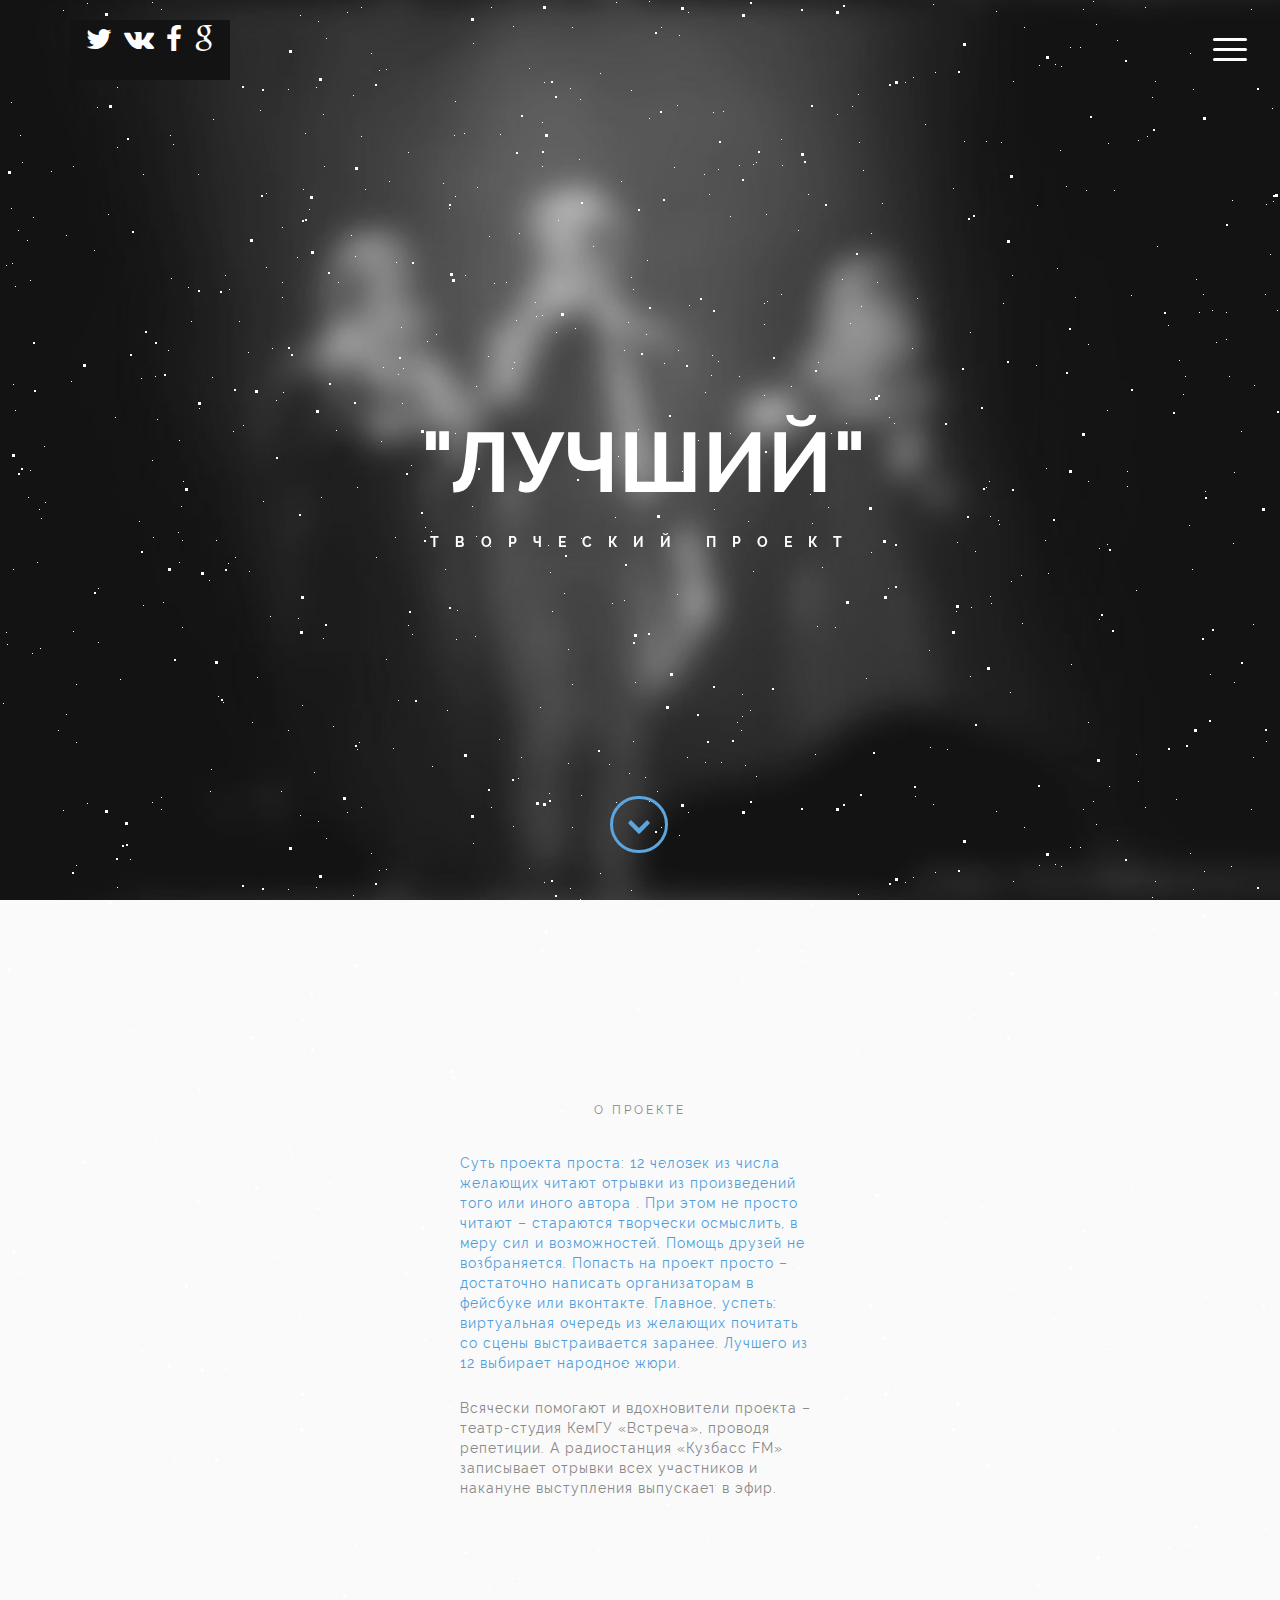
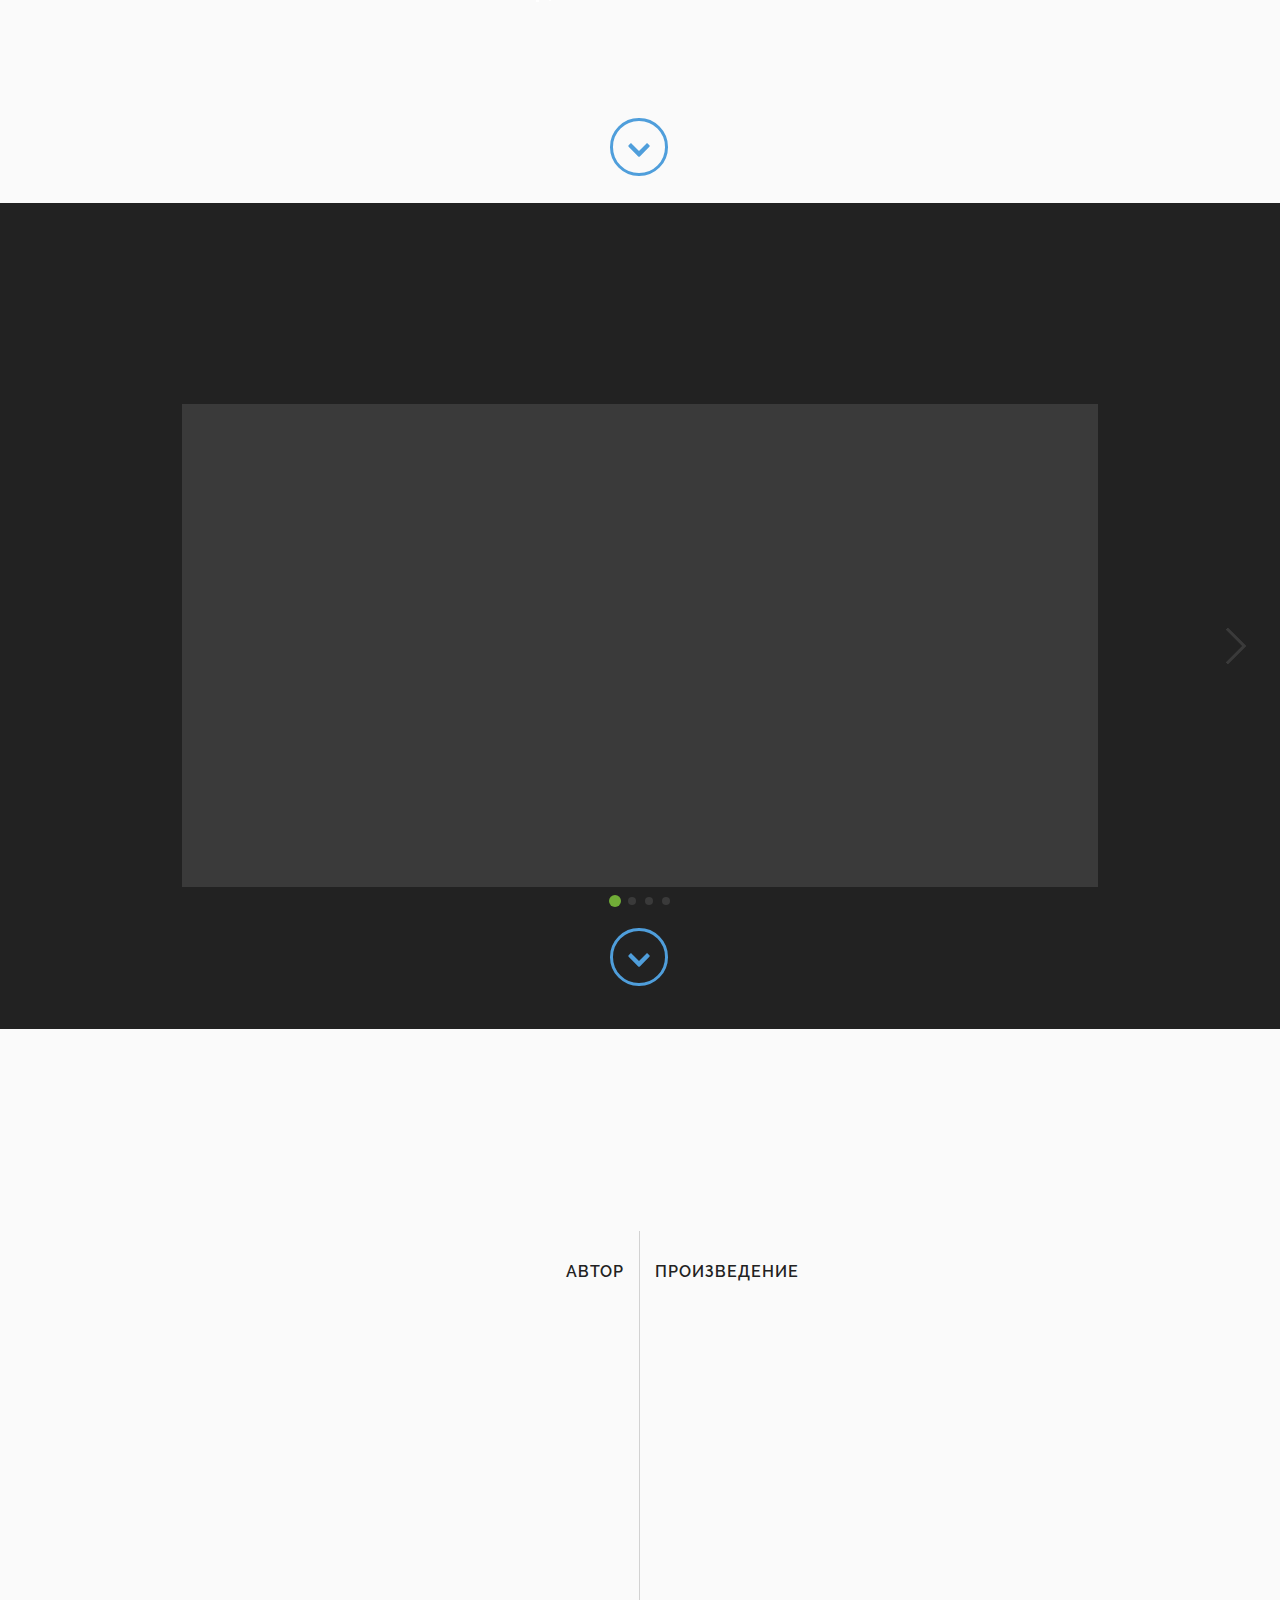
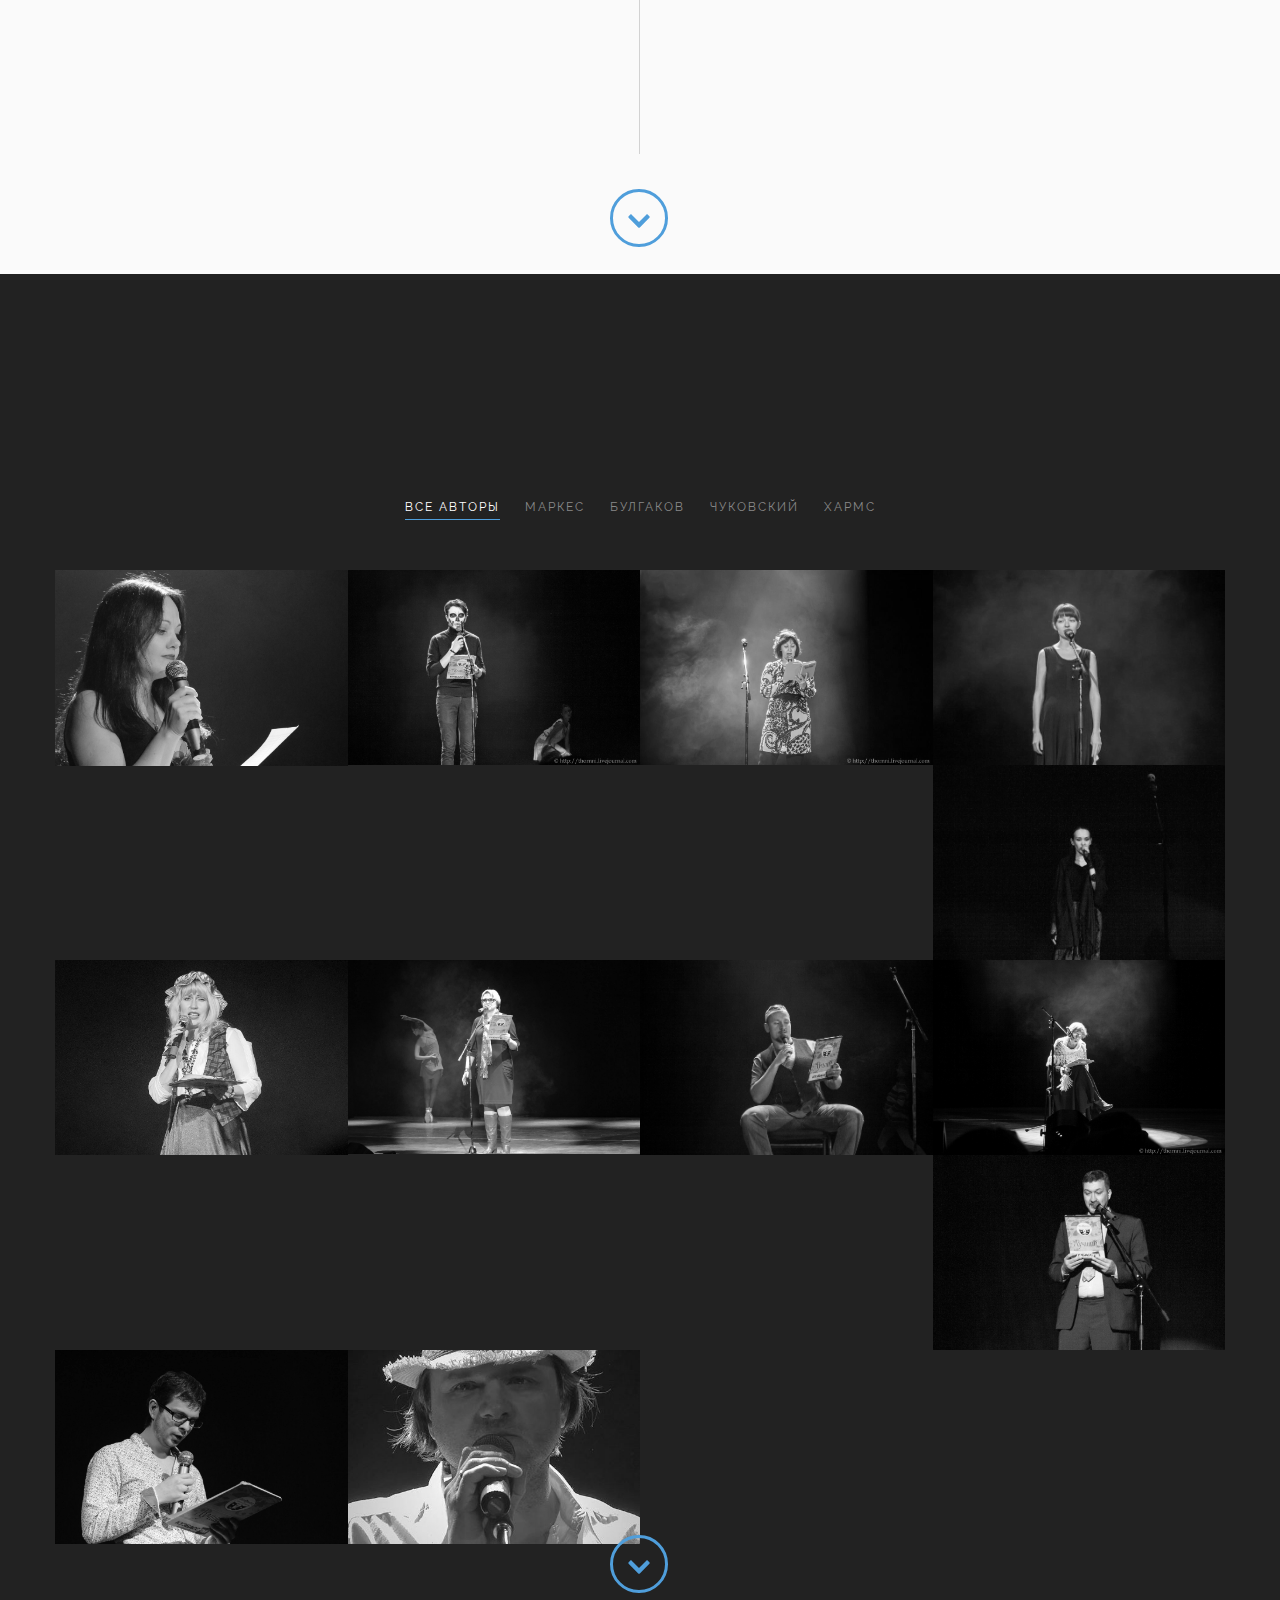
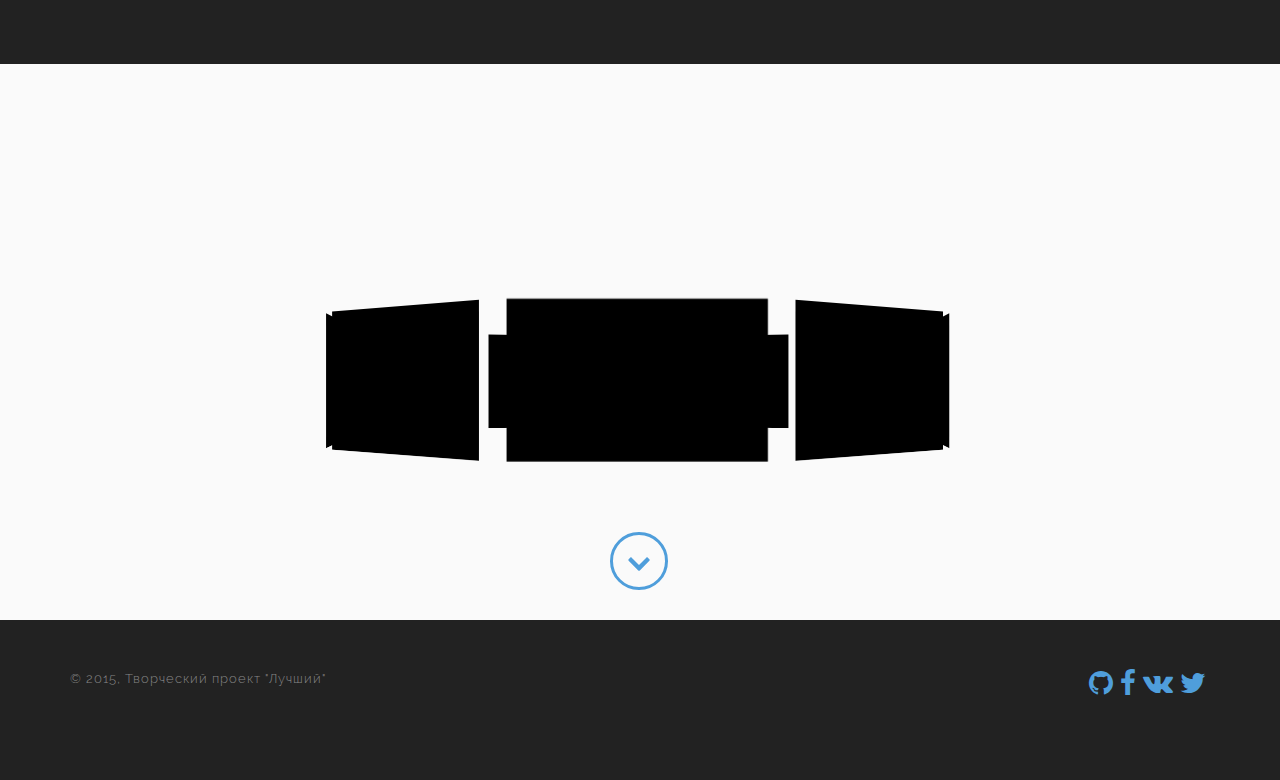
==== commit a92c66af: "add subtitle" ====
--- a/index.html
+++ b/index.html
@@ -1,89 +1,736 @@
-<!DOCTYPE html>
-<html>
-
-  <head>
-    <meta charset='utf-8'>
-    <meta http-equiv="X-UA-Compatible" content="chrome=1">
-    <meta name="description" content="Work : Landing page для Творческого проекта &quot;Лучший&quot;">
-
-    <link rel="stylesheet" type="text/css" media="screen" href="stylesheets/stylesheet.css">
-
-    <title>Work</title>
-  </head>
-
-  <body>
-
-    <!-- HEADER -->
-    <div id="header_wrap" class="outer">
-        <header class="inner">
-          <a id="forkme_banner" href="https://github.com/secofr/work">View on GitHub</a>
-
-          <h1 id="project_title">Work</h1>
-          <h2 id="project_tagline">Landing page для Творческого проекта &quot;Лучший&quot;</h2>
-
-            <section id="downloads">
-              <a class="zip_download_link" href="https://github.com/secofr/work/zipball/master">Download this project as a .zip file</a>
-              <a class="tar_download_link" href="https://github.com/secofr/work/tarball/master">Download this project as a tar.gz file</a>
-            </section>
-        </header>
-    </div>
-
-    <!-- MAIN CONTENT -->
-    <div id="main_content_wrap" class="outer">
-      <section id="main_content" class="inner">
-        <h3>
-<a id="welcome-to-github-pages" class="anchor" href="#welcome-to-github-pages" aria-hidden="true"><span class="octicon octicon-link"></span></a>Welcome to GitHub Pages.</h3>
-
-<p>This automatic page generator is the easiest way to create beautiful pages for all of your projects. Author your page content here using GitHub Flavored Markdown, select a template crafted by a designer, and publish. After your page is generated, you can check out the new branch:</p>
-
-<pre><code>$ cd your_repo_root/repo_name
-$ git fetch origin
-$ git checkout gh-pages
-</code></pre>
-
-<p>If you're using the GitHub for Mac, simply sync your repository and you'll see the new branch.</p>
-
-<h3>
-<a id="designer-templates" class="anchor" href="#designer-templates" aria-hidden="true"><span class="octicon octicon-link"></span></a>Designer Templates</h3>
-
-<p>We've crafted some handsome templates for you to use. Go ahead and continue to layouts to browse through them. You can easily go back to edit your page before publishing. After publishing your page, you can revisit the page generator and switch to another theme. Your Page content will be preserved if it remained markdown format.</p>
-
-<h3>
-<a id="rather-drive-stick" class="anchor" href="#rather-drive-stick" aria-hidden="true"><span class="octicon octicon-link"></span></a>Rather Drive Stick?</h3>
-
-<p>If you prefer to not use the automatic generator, push a branch named <code>gh-pages</code> to your repository to create a page manually. In addition to supporting regular HTML content, GitHub Pages support Jekyll, a simple, blog aware static site generator written by our own Tom Preston-Werner. Jekyll makes it easy to create site-wide headers and footers without having to copy them across every page. It also offers intelligent blog support and other advanced templating features.</p>
-
-<h3>
-<a id="authors-and-contributors" class="anchor" href="#authors-and-contributors" aria-hidden="true"><span class="octicon octicon-link"></span></a>Authors and Contributors</h3>
-
-<p>You can <a href="https://github.com/blog/821" class="user-mention">@mention</a> a GitHub username to generate a link to their profile. The resulting <code>&lt;a&gt;</code> element will link to the contributor's GitHub Profile. For example: In 2007, Chris Wanstrath (<a href="https://github.com/defunkt" class="user-mention">@defunkt</a>), PJ Hyett (<a href="https://github.com/pjhyett" class="user-mention">@pjhyett</a>), and Tom Preston-Werner (<a href="https://github.com/mojombo" class="user-mention">@mojombo</a>) founded GitHub.</p>
-
-<h3>
-<a id="support-or-contact" class="anchor" href="#support-or-contact" aria-hidden="true"><span class="octicon octicon-link"></span></a>Support or Contact</h3>
-
-<p>Having trouble with Pages? Check out the documentation at <a href="https://help.github.com/pages">https://help.github.com/pages</a> or contact <a href="mailto:support@github.com">support@github.com</a> and we’ll help you sort it out.</p>
-      </section>
-    </div>
-
-    <!-- FOOTER  -->
-    <div id="footer_wrap" class="outer">
-      <footer class="inner">
-        <p class="copyright">Work maintained by <a href="https://github.com/secofr">secofr</a></p>
-        <p>Published with <a href="https://pages.github.com">GitHub Pages</a></p>
-      </footer>
-    </div>
-
-              <script type="text/javascript">
-            var gaJsHost = (("https:" == document.location.protocol) ? "https://ssl." : "http://www.");
-            document.write(unescape("%3Cscript src='" + gaJsHost + "google-analytics.com/ga.js' type='text/javascript'%3E%3C/script%3E"));
-          </script>
-          <script type="text/javascript">
-            try {
-              var pageTracker = _gat._getTracker("UA-37569582-1");
-            pageTracker._trackPageview();
-            } catch(err) {}
-          </script>
-
-
-  </body>
-</html>
+<!DOCTYPE html>
+<html>
+<head>
+	<meta charset="utf-8" />
+	<title>Творческий проект Лучший</title>
+	<meta http-equiv="X-UA-Compatible" content="IE=edge" />
+	<meta name="viewport" content="width=device-width, initial-scale=1.0" />
+	<link rel="shortcut icon" href="favicon.png" />
+	<link rel="stylesheet" href="libs/bootstrap/bootstrap-grid.min.css" />
+	<link rel="stylesheet" href="libs/font-awesome/css/font-awesome.min.css" />
+	<link rel="stylesheet" href="libs/linea/styles.css" />
+	<link rel="stylesheet" href="libs/magnific-popup/magnific-popup.css" />
+	<link rel="stylesheet" href="libs/animate/animate.min.css" />
+	<link rel="stylesheet" href="css/fonts.css" />
+	<link rel="stylesheet" href="css/main.css" />
+	<link rel="stylesheet" href="css/skins/tomato.css" />
+	<link rel="stylesheet" href="css/media.css" />
+	<link rel="stylesheet" href="css/star.css" />
+	<link rel="stylesheet" href="css/3dcarusel.css" />
+	<link rel="stylesheet" href="libs/csslider/csslider.css" />
+</head>
+<body>
+<svg id="svgtemplater" style="display: none"><!-- This code is auto-generated by svgtemplater. --><g id="svg-icon-animated_border"><path class="icon-border" d="M45.1,1c24.4,0,44.1,19.8,44.1,44.1S69.5,89.2,45.1,89.2S1,69.5,1,45.1S20.8,1,45.1,1"/></g><g id="svg-icon-arrow-jump"><path fill="#010101" d="M1.7,0.3L0.3,1.7c-0.4,0.4-0.4,1,0,1.4l6.6,6.5L0.3,16c-0.4,0.4-0.4,1,0,1.4l1.4,1.4c0.4,0.4,1,0.4,1.4,0 l8.7-8.5C11.9,10,12,9.7,12,9.5S11.9,9,11.7,8.8L3.1,0.3C2.7-0.1,2-0.1,1.7,0.3z"/><g><path d="M19,17c0,0.5-0.5,1-1,1h-2c-0.6,0-1-0.5-1-1V2c0-0.5,0.4-1,1-1h2c0.5,0,1,0.5,1,1V17z"/></g></g><g id="svg-icon-arrow"><path fill-rule="evenodd" clip-rule="evenodd" d="M6.1,2.1L1.8,6.4c-1.2,1.2-1.2,3.1,0,4.3L22.4,31L1.8,51.3c-1.2,1.2-1.2,3.1,0,4.3 l4.3,4.3c1.2,1.2,3.1,1.2,4.3,0l27.1-26.8c0.6-0.6,0.9-1.4,0.9-2.2c0-0.8-0.3-1.6-0.9-2.2L10.5,2.1C9.3,0.9,7.3,0.9,6.1,2.1z"/></g><g id="svg-icon-book_handle_arrow"><path fill="#FFFFFF" d="M20.7,1.8l-1.4-1.4c-0.4-0.4-1-0.4-1.4,0l-7.3,7.3L3.2,0.3c-0.4-0.4-1-0.4-1.4,0L0.3,1.8 c-0.4,0.4-0.4,1,0,1.4l9.5,9.5c0.2,0.2,0.5,0.3,0.7,0.3c0.3,0,0.5-0.1,0.7-0.3l9.5-9.5C21.1,2.8,21.1,2.1,20.7,1.8z"/></g><g id="svg-icon-book_handle_mask"><g id="Layer_1"></g><g id="Layer_2"><g><path d="M21.5,264C9.6,264,0,254.4,0,242.5V485h43V242.5C43,254.4,33.4,264,21.5,264z"/><path d="M0,0v242.5C0,230.6,9.6,221,21.5,221S43,230.6,43,242.5V0H0z"/></g></g></g><g id="svg-icon-book_line_indicator"><polygon fill="#FFFFFF" points="0,0 10,6 0,12 "/></g><g id="svg-icon-book_location_pin"><path fill="#FFFFFF" d="M4,0C1.8,0,0,1.8,0,4c0,0,0,0.1,0,0.1c0,0.4,0.1,0.8,0.2,1.2C1.1,8.1,4,10,4,10s2.9-1.9,3.7-4.7 c0.1-0.4,0.2-0.8,0.2-1.2C8,4.1,8,4,8,4C8,1.8,6.2,0,4,0z M4,5.9C2.9,5.9,2,5.1,2,4C2,2.9,2.9,2,4,2C5.1,2,5.9,2.9,5.9,4 C5.9,5.1,5.1,5.9,4,5.9z"/></g><g id="svg-icon-close"><g><line id="line_1" stroke-width="13" stroke-miterlimit="10" x1="13.2" y1="87.2" x2="87" y2="13.3"/><line id="line_2" stroke-width="13" stroke-miterlimit="10" x1="87" y1="87.2" x2="13.2" y2="13.3"/></g></g><g id="svg-icon-information"><g><path stroke="none" d="M4.9,4.1c-0.4,0-0.7,0.3-0.7,0.7v2.8c0,0.4,0.3,0.7,0.7,0.7s0.7-0.3,0.7-0.7V4.8 C5.6,4.4,5.3,4.1,4.9,4.1z M4.9,3.2c0.4,0,0.7-0.3,0.7-0.7c0-0.4-0.3-0.7-0.7-0.7S4.2,2.1,4.2,2.5C4.2,2.9,4.5,3.2,4.9,3.2z"/></g></g><g id="svg-icon-landing_book"><g id="Layer_2"><g><circle cx="44.4" cy="28.6" r="13.3"/><path d="M71.2,62.5C71.2,62.5,71.2,62.4,71.2,62.5l0-0.4h0C70.7,54.3,58.9,48,44.4,48s-26.3,6.3-26.8,14.1h0v0.3 c0,0,0,0.1,0,0.1h0v4.6h53.6L71.2,62.5L71.2,62.5z"/></g></g></g><g id="svg-icon-landing_locations"><circle fill="none" stroke-width="2" stroke-miterlimit="10" cx="45" cy="45" r="44"/><path d="M45.2,17.9c-10.7,0-19.5,8.7-19.5,19.5c0,0.2,0,0.5,0,0.7c0.1,2,0.5,4,1.1,5.8 c4.2,13.6,18.3,31.4,18.3,31.4s14.2-17.8,18.3-31.4c0.7-1.8,1-3.8,1.1-5.8c0-0.2,0-0.5,0-0.7C64.7,26.6,56,17.9,45.2,17.9z M45.2,46.8c-5.3,0-9.5-4.3-9.5-9.5c0-5.3,4.3-9.5,9.5-9.5c5.3,0,9.5,4.3,9.5,9.5C54.8,42.6,50.5,46.8,45.2,46.8z"/></g><g id="svg-icon-landing_themes"><circle fill="none" stroke-width="2" stroke-miterlimit="10" cx="45" cy="45" r="44"/><path d="M65.7,25.8c-5.9-2.7-13.2-1.1-17.6,3.4l-9.7,16.2l12.7-0.3l-7.3,13.3l3.8-11.2l-12.9,0.3l9.7-16.3 c-4-6.1-12.5-8.6-19.2-5.4c-7.8,3.6-11.5,12.8-5.3,23.7c4.4,7.7,12.1,13.5,25.5,24C59,63,66.7,57.2,71,49.5 C77.2,38.6,73.5,29.4,65.7,25.8z"/></g><g id="svg-icon-magnifying_glass"><path d="M38.9,20.5c-10.3,0-18.6,8.3-18.6,18.6c0,10.3,8.3,18.6,18.6,18.6c10.3,0,18.6-8.3,18.6-18.6 C57.5,28.8,49.2,20.5,38.9,20.5z M38.9,53.3c-7.8,0-14.2-6.4-14.2-14.2c0-7.8,6.4-14.2,14.2-14.2c7.8,0,14.2,6.4,14.2,14.2 C53.1,46.9,46.7,53.3,38.9,53.3z"/><polygon points="57.2,52 54.7,52 51.5,48.8 49,51.3 52.1,54.5 52.1,57 64.7,69.5 69.7,64.5 "/></g><g id="svg-icon-marker_small"><path d="M35.9,2C17.2,2,2,17.2,2,35.9c0,0.4,0,0.8,0,1.2c0.1,3.6,0.8,7,1.9,10.2C11.2,71,35.9,87,35.9,87s24.7-16,31.9-39.7 c1.1-3.2,1.8-6.6,1.9-10.2c0-0.4,0-0.8,0-1.2C69.7,17.2,54.6,2,35.9,2z M35.9,52.5c-9.2,0-16.6-7.4-16.6-16.6 c0-9.2,7.4-16.6,16.6-16.6c9.2,0,16.6,7.4,16.6,16.6C52.5,45,45,52.5,35.9,52.5z"/></g><g id="svg-icon-music"><path d="M99.2,1L23.5,6.9v0.6v55.2c-1.8-0.6-4.1-1.2-6.5-1.2c-9.4,0-17,7.6-17,17s7.6,17,17,17s17-7.6,17-16.4l0,0 V16.8l54.6-4.1v44c-1.8-0.6-4.1-1.2-6.5-1.2c-9.4,0-17,7.6-17,17s7.6,17,17,17s17-7.6,17-17l0,0v-61l0,0V1z"/></g><g id="svg-icon-reading_caret"><polygon fill="#FFFFFF" points="0,0 10,5.5 0,11 "/></g><g id="svg-icon-return_to_line_arrow"><polygon fill-rule="evenodd" clip-rule="evenodd" points="9.4,0.4 8.5,0 8.5,0 7.6,0.4 0,7 1.5,9 7,4.2 7,20 10,20 10,4.2 15.5,9 17,7 "/></g><g id="svg-icon-rotate-device"><path fill="#FFFFFF" d="M49.7,38l8.3-8.2h-6C51.9,17.7,42.1,8,30,8S8,17.8,8,30s9.9,22,22,22c5,0,9.6-1.7,13.3-4.5l-3.2-3.2 c-2.8,2-6.3,3.2-10.1,3.2c-9.7,0-17.5-7.8-17.5-17.5S20.3,12.5,30,12.5c9.6,0,17.4,7.7,17.5,17.3h-6.1L49.7,38z"/></g><g id="svg-icon-share"><polyline fill="none" stroke-width="0.4" stroke-miterlimit="10" points="6.4,3.3 3.2,5.1 6.4,6.9 "/><circle stroke="none" cx="3.2" cy="5.1" r="0.7"/><circle stroke="none" cx="6.4" cy="3.3" r="0.7"/><circle stroke="none" cx="6.4" cy="6.9" r="0.7"/></g><g id="svg-icon-share_arrow"><g><g id="XMLID_50_"><g><g id="XMLID_8_"><g><path fill="#010101" d="M69.3,57.8l-0.1-17C45,40.6,26.9,54.9,26.9,54.9s2.9-31.5,42.5-39.3V0L100,28.9L85.1,43L69.3,57.8z"/></g></g></g></g></g></g><g id="svg-icon-social_facebook"><g><defs><rect id="SVGID_1_" width="59.5" height="126"/></defs><clippath id="SVGID_2_"><use xlink:href="#SVGID_1_" overflow="visible"/></clippath><path d="M39.6,126H13.2V63H0V41.3h13.2v-13C13.2,10.5,20.6,0,41.8,0h17.6v21.7h-11 c-8.2,0-8.8,3-8.8,8.7l0,10.9h19.9L57.2,63H39.6V126z"/></g></g><g id="svg-icon-social_gplus"><g><defs><rect id="SVGID_1_" x="0" width="155.4" height="155.5"/></defs><clippath id="SVGID_2_"><use xlink:href="#SVGID_1_" overflow="visible"/></clippath><path d="M54.5,63.7c-0.2,0-0.4,0-0.6,0c-12.4-0.4-24.1-11.7-26.2-27.9 c-2.1-16,5.9-28.3,18-28.3l0.5,0C58.5,7.8,69,21.1,71.2,37.4C73.3,53.3,66.4,63.7,54.5,63.7 M63.2,98.8c10,7,18.1,11.3,20.1,19.2 c0.4,1.6,0.6,3.3,0.6,4.9c0,0.6,0,1.2-0.1,1.8c-0.8,13.1-10.1,23.1-34.8,23.1c-18.4,0-31.7-11.6-31.7-25.6c0-3.7,1.1-7.3,3.2-10.5 c5.4-8.6,17.1-14.8,30.3-14.8h0.5C55.6,96.9,59.6,97.6,63.2,98.8 M88.6,10.7L98.8,0H53c-13.2,0-25.1,5.5-33,13.7 C14,20,10.4,27.8,10.4,36c0,10,3.4,18.9,9.7,25.2c5.9,5.9,14.3,9.5,24.9,9.5c1.5,0,3-0.1,4.4-0.2C48,73.2,47,76.2,47,79.4 c0,5.4,2.9,8.4,6.6,12c-2.8,0-5.4,0.1-8.3,0.1c-9.6,0-18.2,2.4-25.2,6.3C7.6,104.6,0,116.1,0,127.4c0,17.3,22.5,28.1,49.1,28.1 c28.1,0,46.2-14.8,48.7-30.7c0.2-1.3,0.3-2.5,0.3-3.8c0-13.9-3-20.9-17.8-32c-4.2-3.2-13.5-9.7-13.5-14.1c0-5.1,1.5-7.7,9.2-13.7 C84,55,89.6,46.8,89.6,36.7c0-11-4.5-21.1-13-25.9H88.6z M155.4,33.8V23.3h-21.1V2.1h-10.6v21.1h-21.1v10.6h21.1V55h10.6V33.8 H155.4z"/></g></g><g id="svg-icon-social_twitter"><g><defs><rect id="SVGID_1_" y="0" width="155.4" height="123.7"/></defs><clippath id="SVGID_2_"><use xlink:href="#SVGID_1_" overflow="visible"/></clippath><path d="M155.4,14.6c-5.7,2.5-11.9,4.2-18.3,4.9c6.6-3.9,11.6-10,14-17.3 c-6.2,3.6-13,6.2-20.2,7.6C125.1,3.8,116.8,0,107.6,0C90,0,75.7,14,75.7,31.2c0,2.5,0.3,4.8,0.8,7.1C50,37,26.5,24.6,10.8,5.7 c-2.7,4.6-4.3,10-4.3,15.7c0,10.8,5.6,20.4,14.2,26c-5.2-0.2-10.1-1.6-14.4-3.9v0.4c0,15.1,11,27.8,25.6,30.6 c-2.7,0.7-5.5,1.1-8.4,1.1c-2.1,0-4.1-0.2-6-0.6c4.1,12.4,15.8,21.4,29.8,21.7c-10.9,8.4-24.7,13.4-39.6,13.4 c-2.6,0-5.1-0.2-7.6-0.4c14.1,8.9,30.9,14,48.9,14c58.6,0,90.7-47.6,90.7-88.9c0-1.4,0-2.7-0.1-4C145.7,26.4,151.1,20.9,155.4,14.6 L155.4,14.6z"/></g></g><g id="svg-icon-social_vk"><g><defs><rect id="SVGID_1_" y="0" width="159.5" height="91.2"/></defs><clippath id="SVGID_2_"><use xlink:href="#SVGID_1_" overflow="visible"/></clippath><path d="M157.7,81.7c-0.2-0.4-0.4-0.8-0.5-1c-2.7-5-8-11-15.8-18.2l-0.2-0.2l-0.1-0.1 l-0.1-0.1H141c-3.5-3.4-5.8-5.6-6.7-6.8c-1.7-2.2-2.1-4.4-1.2-6.7c0.7-1.7,3.1-5.3,7.4-10.8c2.3-2.9,4-5.3,5.4-7 c9.5-12.7,13.7-20.7,12.4-24.3l-0.5-0.8c-0.3-0.5-1.2-0.9-2.6-1.4c-1.4-0.4-3.1-0.5-5.3-0.2l-23.8,0.2c-0.4-0.1-0.9-0.1-1.6,0 c-0.7,0.2-1.1,0.2-1.1,0.2L123,4.8L122.7,5c-0.3,0.2-0.6,0.5-0.9,0.9c-0.3,0.4-0.6,0.9-0.8,1.4c-2.6,6.7-5.5,12.8-8.8,18.6 c-2,3.4-3.9,6.4-5.6,8.9c-1.7,2.5-3.1,4.3-4.3,5.5c-1.2,1.2-2.2,2.1-3.1,2.8c-0.9,0.7-1.7,1-2.2,0.9c-0.5-0.1-1-0.2-1.4-0.3 c-0.8-0.5-1.4-1.2-1.9-2c-0.5-0.9-0.8-1.9-1-3.2c-0.2-1.3-0.3-2.4-0.3-3.3c0-0.9,0-2.3,0-4c0.1-1.7,0.1-2.9,0.1-3.5 c0-2.1,0-4.4,0.1-6.8c0.1-2.5,0.2-4.4,0.2-5.8c0.1-1.4,0.1-2.9,0.1-4.5s-0.1-2.8-0.3-3.8c-0.2-0.9-0.5-1.8-0.9-2.6 c-0.4-0.9-1-1.5-1.7-2c-0.7-0.5-1.7-0.8-2.8-1.1c-2.9-0.7-6.6-1-11.1-1.1C66-0.1,59.5,0.6,56.5,2c-1.2,0.6-2.2,1.4-3.1,2.5 c-1,1.2-1.1,1.9-0.4,2c3.3,0.5,5.6,1.7,7,3.5l0.5,1c0.4,0.7,0.8,2,1.2,3.8c0.4,1.8,0.6,3.8,0.7,6c0.3,4,0.3,7.5,0,10.3 c-0.3,2.9-0.5,5.1-0.8,6.7c-0.3,1.6-0.6,2.9-1.1,3.9c-0.5,1-0.8,1.6-1,1.8c-0.2,0.2-0.3,0.4-0.4,0.4c-0.7,0.3-1.5,0.4-2.2,0.4 c-0.8,0-1.7-0.4-2.8-1.2c-1.1-0.8-2.2-1.8-3.4-3.2c-1.2-1.3-2.5-3.2-4-5.7c-1.5-2.4-3-5.3-4.6-8.6l-1.3-2.4c-0.8-1.5-2-3.8-3.4-6.7 c-1.4-2.9-2.7-5.8-3.8-8.5c-0.4-1.2-1.1-2-2-2.6l-0.4-0.2c-0.3-0.2-0.7-0.5-1.3-0.7c-0.6-0.3-1.2-0.4-1.9-0.5L5.3,4.1 C3,4.1,1.4,4.7,0.6,5.7L0.2,6.2C0.1,6.5,0,6.9,0,7.5c0,0.6,0.2,1.4,0.5,2.2C3.8,17.5,7.4,25,11.3,32.2c3.9,7.2,7.2,13,10.1,17.4 c2.9,4.4,5.8,8.6,8.8,12.5c3,3.9,4.9,6.4,5.9,7.5c1,1.1,1.7,1.9,2.3,2.5l2.1,2c1.3,1.3,3.3,2.9,5.8,4.7c2.6,1.8,5.4,3.7,8.5,5.4 c3.1,1.8,6.7,3.2,10.9,4.4c4.1,1.1,8.1,1.6,12,1.4h9.5c1.9-0.2,3.4-0.8,4.4-1.8l0.3-0.4c0.2-0.3,0.4-0.8,0.6-1.5 c0.2-0.7,0.3-1.4,0.3-2.3c-0.1-2.4,0.1-4.5,0.5-6.4c0.4-1.9,0.9-3.3,1.4-4.3s1.1-1.8,1.8-2.4c0.7-0.7,1.1-1.1,1.4-1.2 c0.3-0.1,0.5-0.2,0.7-0.3c1.3-0.4,2.9,0,4.7,1.3c1.8,1.3,3.5,2.9,5,4.8c1.6,1.9,3.5,4,5.6,6.4c2.2,2.4,4.1,4.1,5.8,5.3l1.7,1 c1.1,0.7,2.5,1.3,4.3,1.8c1.8,0.6,3.3,0.7,4.6,0.4l21.1-0.3c2.1,0,3.7-0.3,4.9-1c1.2-0.7,1.8-1.4,2.1-2.3c0.2-0.8,0.2-1.8,0-2.8 C158.1,82.8,157.9,82.1,157.7,81.7"/></g></g><g id="svg-icon-speech_bubble"><g id="speechbubble_4"><path d="M38,11C17.4,10.9,0.7,27.5,0.6,48.1s16.5,37.4,37.1,37.5l0,12.6 C52.1,91.7,75,76.1,75.1,48.4C75.2,27.9,58.6,11.1,38,11z"/></g></g><g id="svg-icon-volume"><g><line class="js-volume-close-line volume-close-line" x1="-302.5" y1="372.8" x2="-268.8" y2="406.5" stroke-width="10"/><line class="js-volume-close-line volume-close-line" x1="-302.5" y1="406.5" x2="-268.8" y2="372.8" stroke-width="10"/><path stroke="none" d="M-328.5,353.8c-1.5-0.6-3.2-0.3-4.3,0.8l-20.7,20.3c-0.4,0.4-0.7,0.8-0.8,1.3h-11.2c-0.8,0-1.5,0.6-1.5,1.5v23.7 c0,0.8,0.7,1.5,1.5,1.5h11.2c0.2,0.5,0.5,0.9,0.8,1.2l20.7,20.3c0.8,0.7,1.8,1.1,2.8,1.1c0.5,0,1-0.1,1.5-0.3 c1.5-0.6,2.4-2,2.4-3.6v-64.3C-326.1,355.8-327.1,354.4-328.5,353.8"/><path class="js-volume-waves" d="M-307.8,376c-2.1-2.1-5.8-2.1-7.9,0c-1.1,1-1.7,2.4-1.7,3.9c0,1.5,0.6,2.8,1.7,3.9c1.5,1.5,2.4,3.5,2.4,5.6 c0,2.2-0.9,4.2-2.4,5.7c-2.3,2.1-2.3,5.6,0,7.8c1.1,1.1,2.5,1.6,4,1.6c1.5,0,2.9-0.5,4-1.6c3.7-3.6,5.7-8.4,5.7-13.5 C-302.1,384.4-304.1,379.7-307.8,376"/><path class="js-volume-waves" d="M-293.1,361.7c-2.1-2.1-5.8-2.1-7.9,0c-2.2,2.2-2.2,5.6,0,7.8c5.5,5.4,8.4,12.4,8.4,20c0,7.6-3,14.7-8.4,20 c-2.2,2.2-2.2,5.7,0,7.8c1,1.1,2.5,1.6,4,1.6c1.5,0,2.9-0.6,4-1.6c7.6-7.4,11.8-17.3,11.8-27.9 C-281.4,379-285.6,369.1-293.1,361.7"/><path class="js-volume-waves" d="M-286.4,347.3c-2.2,2.2-2.2,5.7,0,7.8c9.4,9.2,14.5,21.4,14.5,34.3c0,13-5.1,25.2-14.5,34.4c-1.1,1-1.7,2.4-1.7,3.9 c0,1.5,0.6,2.9,1.7,3.9c1,1.1,2.4,1.6,4,1.6c1.5,0,2.9-0.5,4-1.6c11.5-11.3,17.9-26.2,17.9-42.2c0-15.9-6.4-30.9-17.8-42.1 C-280.6,345.2-284.4,345.2-286.4,347.3"/></g></g><g id="svg-logo-annakarenina"><g id="speechbubble_3"><path fill="#3AC200" d="M307.9,48.5c-42.4,0-76.8,34.3-76.9,76.7c0,42.4,34.3,76.8,76.7,76.9l0,25.9 c29.8-13.4,76.8-45.7,76.9-102.6C384.6,83,350.3,48.6,307.9,48.5z"/></g><g id="speechbubble_2_1_"><path id="XMLID_1_" fill="#36C32A" d="M129.2,0c67.4,0,122,54.6,122,121.9c0,67.3-54.6,121.9-122,121.9l0,41.2 C82,263.7,7.3,212.3,7.3,121.9C7.3,54.6,61.9,0,129.2,0z"/><line fill="none" x1="349.9" y1="182.5" x2="351.2" y2="134.9"/></g><g id="speechbubble_4"><path opacity="0.8" fill="#4FD102" d="M224,51.2c-43.2-0.2-78.3,34.6-78.5,77.8c-0.2,43.1,34.6,78.3,77.8,78.5l-0.1,26.4 c30.3-13.5,78.3-46.3,78.6-104.1C301.9,86.5,267.1,51.4,224,51.2z"/></g><g id="speechbubble_4_2_"><path opacity="0.6" fill="#519BFF" d="M390.9,79.8c-5.6,0-10,4.5-10,10.1c0,5.6,4.5,10,10.1,10l0,3.4c3.9-1.8,10-6,10-13.5 C401,84.3,396.5,79.8,390.9,79.8z"/></g><g id="speechbubble_4_3_"><path opacity="0.6" fill="#3884D6" d="M122.3,83.5c-20.4,0.1-36.8,16.7-36.7,37.1c0.1,20.4,16.7,36.8,37.1,36.7l0.1,12.4 c14.2-6.5,36.7-22.2,36.6-49.5C159.3,99.8,142.6,83.4,122.3,83.5z"/><path opacity="0.8" fill="#4FD102" d="M28,20.4c-15.5,0.1-28,12.8-28,28.3c0.1,15.5,12.8,28,28.3,27.9l0.1,9.5 c10.9-5,28-17,27.9-37.8C56.1,32.8,43.5,20.3,28,20.4z"/><path opacity="0.6" fill="#3884D6" d="M337.1,122.6c9.1-0.1,16.4-7.5,16.4-16.6c-0.1-9.1-7.5-16.4-16.6-16.4l0-5.6 c-6.4,2.9-16.4,9.9-16.3,22.1C320.6,115.3,328,122.6,337.1,122.6z"/></g><g id="speechbubble_4_1_" opacity="0.5"><path opacity="0.9" fill="#0B87F7" d="M277.3,167.3c-13.9,0-25.2,11.3-25.2,25.2c0,13.9,11.3,25.2,25.2,25.2v8.5 c9.8-4.4,25.2-15,25.2-33.7C302.5,178.6,291.2,167.3,277.3,167.3z"/></g><use xlink:href="#speechbubble_3_1_" width="23.3" height="27.3" x="-11.4" y="-15.2" transform="matrix(-1.4182 -9.580000e-02 -9.580000e-02 1.4182 61.5181 141.4785)" overflow="visible" opacity="0.5"/><path fill="#FFFFFF" d="M35.4,100.4h14.5l-16.6,21.7l18.6,28.3H36.1l-11.9-18.1c0.1,0-2.8,3.5-4.2,5.1v13H6.7v-49.9H20v20.7 L35.4,100.4z"/><path fill="#FFFFFF" d="M66.3,150.4H53.3l24.3-50.8c0.2-0.5,0.7-0.5,0.9,0l24.2,50.8H88.9l-1.9-4.3c0.1,0-18.8,0-18.8,0L66.3,150.4z M77.4,124.5l-5,11.6h10.1L77.4,124.5z"/><path fill="#FFFFFF" d="M119.1,150.4h-13.4v-49.9h18.9c13.4,0,21,8.5,21,19.6c0,11.1-7.6,19.5-21,19.5h-5.6V150.4z M124.1,128.2 c6,0,8.2-3.4,8.2-8.2c0-4.8-2.2-8.3-8.2-8.3h-4.9v16.5H124.1z"/><path fill="#FFFFFF" d="M150.6,100.4h35v11.2H164v11.6H182v10.6H164v5.2h22.7v11.2h-36.1V100.4z"/><path fill="#FFFFFF" d="M223.7,100.4h13.4v49.9h-13.4v-15.9h-17.3v15.9H193v-49.9h13.4v22.8h17.3V100.4z"/><path fill="#FFFFFF" d="M246.4,151.2c-0.8,0.7-1,0.4-1-0.1v-50.7h12.6v25l31.4-25.8c0.8-0.7,1-0.3,1,0.1v50.6h-12.6v-24.9 L246.4,151.2z"/><path fill="#FFFFFF" d="M329.3,100.4h13.4v49.9h-13.4v-15.9H312v15.9h-13.4v-49.9H312v22.8h17.3V100.4z"/><path fill="#FFFFFF" d="M358.9,150.4h-13.1l24.3-50.8c0.2-0.5,0.7-0.5,0.9,0l24.2,50.8h-13.8l-1.9-4.3c0.1,0-18.8,0-18.8,0 L358.9,150.4z M369.9,124.5l-5,11.6h10.1L369.9,124.5z"/><text transform="matrix(1 0 0 1 50.8678 180.1182)" fill="#FFFFFF" font-family="'Roboto'" font-size="16.6448">живое издание</text></g><g id="svg-logo-annakarenina_old"><g id="speechbubble_3"><path fill="#3AC200" d="M307.9,48.5c-42.4,0-76.8,34.3-76.9,76.7c0,42.4,34.3,76.8,76.7,76.9l0,25.9 c29.8-13.4,76.8-45.7,76.9-102.6C384.6,83,350.3,48.6,307.9,48.5z"/></g><g id="speechbubble_2_1_"><path id="XMLID_1_" fill="#36C32A" d="M129.2,0c67.4,0,122,54.6,122,121.9c0,67.3-54.6,121.9-122,121.9l0,41.2 C82,263.7,7.3,212.3,7.3,121.9C7.3,54.6,61.9,0,129.2,0z"/><line fill="none" x1="349.9" y1="182.5" x2="351.2" y2="134.9"/></g><g id="speechbubble_4"><path opacity="0.8" fill="#4FD102" d="M224,51.2c-43.2-0.2-78.3,34.6-78.5,77.8c-0.2,43.1,34.6,78.3,77.8,78.5l-0.1,26.4 c30.3-13.5,78.3-46.3,78.6-104.1C301.9,86.5,267.1,51.4,224,51.2z"/></g><g id="speechbubble_4_2_"><path opacity="0.6" fill="#519BFF" d="M390.9,79.8c-5.6,0-10,4.5-10,10.1c0,5.6,4.5,10,10.1,10l0,3.4c3.9-1.8,10-6,10-13.5 C401,84.3,396.5,79.8,390.9,79.8z"/></g><g id="speechbubble_4_3_"><path opacity="0.6" fill="#3884D6" d="M122.3,83.5c-20.4,0.1-36.8,16.7-36.7,37.1c0.1,20.4,16.7,36.8,37.1,36.7l0.1,12.4 c14.2-6.5,36.7-22.2,36.6-49.5C159.3,99.8,142.6,83.4,122.3,83.5z"/><path opacity="0.8" fill="#4FD102" d="M28,20.4c-15.5,0.1-28,12.8-28,28.3c0.1,15.5,12.8,28,28.3,27.9l0.1,9.5 c10.9-5,28-17,27.9-37.8C56.1,32.8,43.5,20.3,28,20.4z"/><path opacity="0.6" fill="#105A9E" d="M77.9,88.3c-9.1,0.1-16.4,7.5-16.4,16.6c0.1,9.1,7.5,16.4,16.6,16.4l0,5.6 c6.4-2.9,16.4-9.9,16.3-22.1C94.4,95.6,87,88.2,77.9,88.3z"/><path opacity="0.6" fill="#3884D6" d="M337.1,122.6c9.1-0.1,16.4-7.5,16.4-16.6c-0.1-9.1-7.5-16.4-16.6-16.4l0-5.6 c-6.4,2.9-16.4,9.9-16.3,22.1C320.6,115.3,328,122.6,337.1,122.6z"/><path opacity="0.6" fill="#105A9E" d="M320.3,109.9c-14.4,0.1-26,11.8-25.9,26.2c0.1,14.4,11.8,26,26.2,25.9l0.1,8.8 c10.1-4.6,25.9-15.7,25.8-35C346.4,121.4,334.7,109.8,320.3,109.9z"/></g><g id="speechbubble_4_1_" opacity="0.5"><path opacity="0.9" fill="#0B87F7" d="M277.3,167.3c-13.9,0-25.2,11.3-25.2,25.2c0,13.9,11.3,25.2,25.2,25.2v8.5 c9.8-4.4,25.2-15,25.2-33.7C302.5,178.6,291.2,167.3,277.3,167.3z"/></g><use xlink:href="#speechbubble_3_1_" width="23.3" height="27.3" x="-11.4" y="-15.2" transform="matrix(-1.4182 -9.580000e-02 -9.580000e-02 1.4182 61.5181 141.4785)" overflow="visible" opacity="0.5"/><path fill="#FFFFFF" d="M35.4,100.4h14.5l-16.6,21.7l18.6,28.3H36.1l-11.9-18.1c0.1,0-2.8,3.5-4.2,5.1v13H6.7v-49.9H20v20.7 L35.4,100.4z"/><path fill="#FFFFFF" d="M66.3,150.4H53.3l24.3-50.8c0.2-0.5,0.7-0.5,0.9,0l24.2,50.8H88.9l-1.9-4.3c0.1,0-18.8,0-18.8,0L66.3,150.4z M77.4,124.5l-5,11.6h10.1L77.4,124.5z"/><path fill="#FFFFFF" d="M119.1,150.4h-13.4v-49.9h18.9c13.4,0,21,8.5,21,19.6c0,11.1-7.6,19.5-21,19.5h-5.6V150.4z M124.1,128.2 c6,0,8.2-3.4,8.2-8.2c0-4.8-2.2-8.3-8.2-8.3h-4.9v16.5H124.1z"/><path fill="#FFFFFF" d="M150.6,100.4h35v11.2H164v11.6H182v10.6H164v5.2h22.7v11.2h-36.1V100.4z"/><path fill="#FFFFFF" d="M223.7,100.4h13.4v49.9h-13.4v-15.9h-17.3v15.9H193v-49.9h13.4v22.8h17.3V100.4z"/><path fill="#FFFFFF" d="M246.4,151.2c-0.8,0.7-1,0.4-1-0.1v-50.7h12.6v25l31.4-25.8c0.8-0.7,1-0.3,1,0.1v50.6h-12.6v-24.9 L246.4,151.2z"/><path fill="#FFFFFF" d="M329.3,100.4h13.4v49.9h-13.4v-15.9H312v15.9h-13.4v-49.9H312v22.8h17.3V100.4z"/><path fill="#FFFFFF" d="M358.9,150.4h-13.1l24.3-50.8c0.2-0.5,0.7-0.5,0.9,0l24.2,50.8h-13.8l-1.9-4.3c0.1,0-18.8,0-18.8,0 L358.9,150.4z M369.9,124.5l-5,11.6h10.1L369.9,124.5z"/><text transform="matrix(1 0 0 1 50.8678 180.1182)" fill="#FFFFFF" font-family="'Roboto'" font-size="16.6448">Живое Издание</text></g><g id="svg-logo-annakarenina_small"><g id="Layer_2"><path d="M220.9,1c-9.4,0-17,7.5-17.1,16.9c0,9.4,7.5,17,16.9,17.1l0,5.7c6.6-2.9,17-10.1,17.1-22.7 C237.8,8.7,230.2,1,220.9,1z"/></g><g id="text"><path d="M16,15.4h7.5l-8.7,11.3l9.7,14.7h-8.2l-6.2-9.5c0,0-1.5,1.8-2.2,2.7v6.8H1v-26h7v10.8L16,15.4z"/><path d="M32.1,41.4h-6.8L38,14.9c0.1-0.3,0.3-0.3,0.5,0l12.6,26.5h-7.2l-1-2.2c0,0-9.8,0-9.8,0L32.1,41.4z M37.9,27.9l-2.6,6h5.3L37.9,27.9z"/><path d="M59.6,41.4h-7v-26h9.9c7,0,10.9,4.4,10.9,10.2c0,5.8-3.9,10.2-10.9,10.2h-2.9V41.4z M62.2,29.9 c3.1,0,4.3-1.8,4.3-4.3c0-2.5-1.1-4.3-4.3-4.3h-2.6v8.6H62.2z"/><path d="M76,15.4h18.3v5.9H83v6h9.4v5.6H83v2.7h11.8v5.9H76V15.4z"/><path d="M114.1,15.4h7v26h-7v-8.3h-9v8.3h-7v-26h7v11.9h9V15.4z"/><path d="M126,41.8c-0.4,0.3-0.5,0.2-0.5-0.1V15.4h6.5v13.1l16.3-13.5c0.4-0.3,0.5-0.2,0.5,0.1v26.4h-6.5v-13 L126,41.8z"/><path d="M169.2,15.4h7v26h-7v-8.3h-9v8.3h-7v-26h7v11.9h9V15.4z"/><path d="M184.6,41.4h-6.8l12.7-26.5c0.1-0.3,0.3-0.3,0.5,0l12.6,26.5h-7.2l-1-2.2c0,0-9.8,0-9.8,0L184.6,41.4z M190.4,27.9l-2.6,6h5.3L190.4,27.9z"/></g></g><g id="svg-logo-google"><g><g><path d="M93.1,7.7h0.7l0,0C94,7.8,94,8.1,94.1,8.3c0.2,0.2,0.2,0.5,0.3,0.7l0,0 c0-0.2,0.2-0.5,0.3-0.7c0-0.2,0.2-0.3,0.2-0.5c0,0,0,0,0-0.2c0,0,0,0-0.2,0h-0.2l0.2-0.2h0.8l0,0l-0.2,0.2c0,0,0,0,0,0.2 c0,0.2,0,0.3,0,0.5c0,0.2,0,0.5,0,0.7s0,0.2,0.2,0.3c-0.2,0-0.2,0-0.3,0h-0.2c-0.2,0-0.2-0.2-0.2-0.5c0-0.2,0-0.3,0-0.5 c0-0.2,0-0.3,0-0.5l0,0l0,0c-0.2,0.2-0.2,0.3-0.3,0.7C94.4,9,94.4,9,94.4,9.1l0,0c0,0-0.3,0.2-0.5,0.2c0-0.2-0.3-1-0.7-1.5 c0,0.2,0,0.5,0,0.7c0,0,0,0.5,0,0.7c0,0,0,0,0.2,0h0.2h-0.2H93l0,0l0,0V9c0-0.2,0-0.3,0-0.5c0-0.2,0-0.5,0-0.7l0,0 C93.3,7.8,93.3,7.7,93.1,7.7c0,0.2-0.2,0.2-0.2,0.2L93.1,7.7z"/></g><g><path d="M93.1,7.7L93,8h-0.2V7.8c0,0,0,0-0.2,0h-0.3c0,1,0,1,0,1.1v0.2 c0,0.2,0,0.2,0.2,0.2h0.2h-0.2h-0.8l0,0c0-0.2,0-0.2,0-0.2V8.8c0-0.2,0-0.2,0-0.3s0-0.5,0-0.7c0,0,0,0,0-0.2h-0.3 c-0.2,0-0.2,0-0.2,0.2H91l0.2-0.3h2V7.7z"/></g><g><path d="M87,12.2c0.7-0.2,1-0.5,1-0.8c0-1.3-1.5-2.8-3.1-2.8c-1.3,0-3.6,1-3.6,4.4 c0,0.5,0,1.1,0.2,1.6L87,12.2z M89.9,21.8c-0.3,0.2-0.7,0.5-1,0.7c-1,0.5-2.1,0.7-3.1,0.7s-2.6,0-4.2-1.3 c-2.3-1.6-3.3-4.4-3.3-6.7c0-4.9,4.1-7.3,7.3-7.3c1.1,0,2.3,0.3,3.3,0.8c1.6,1,2,2.4,2.3,3.1l-7.7,2.9l-2.4,0.2 c0.8,4.1,3.6,6.4,6.5,6.4c1.6,0,2.8-0.7,3.9-1.1L89.9,21.8z"/></g><g><path d="M77.5,22.5h-5.7c0.8-1,0.8-1,0.8-1.6v-5.2c0-2.4,0-6,0.2-9.3 c0-1.6,0.2-3.6,0.2-5h-2.4L73,0h4.6c-1,0.7-1.3,0.8-1.5,2c-0.3,2.4-0.3,6.4-0.3,10.9v7.3c0,1.3,0.2,1.5,1.3,1.5 c0.5,0,1.1,0.2,1.6,0.2L77.5,22.5z"/></g><g><path d="M65.6,17.3c0.7-0.7,0.8-1.8,0.8-2.3c0-2.3-1.3-5.9-4.1-5.9 c-0.8,0-1.8,0.5-2.3,1c-0.5,0.7-0.7,1.5-0.7,2.3c0,2.1,1.3,5.7,3.9,5.7C64.3,18.2,65.1,17.7,65.6,17.3 M64.8,23.3 c-0.3,0-0.5,0-0.8,0c-0.3,0-2,0-3.4,0.5c-0.7,0.3-2.8,1-2.8,3.3s2.3,3.9,5.7,3.9c3.1,0,4.7-1.5,4.7-3.4 C68.2,25.9,67.3,25.1,64.8,23.3 M67.1,9.3c0.7,0.7,2.3,2,2.3,4.2s-1.3,3.4-2.6,4.6c-0.5,0.5-0.8,0.8-0.8,1.6 c0,0.8,0.5,1.1,0.8,1.3l1.1,0.8c1.5,1.1,2.6,2.3,2.6,4.4c0,2.9-2.9,6-8.3,6c-4.6,0-6.8-2.1-6.8-4.6c0-1.1,0.7-2.8,2.4-3.9 c2-1.1,4.7-1.3,6-1.5c-0.5-0.7-1-1.1-1-2.1c0-0.5,0.2-0.8,0.3-1.3c-0.3,0-0.7,0-1,0c-3.4,0-5.2-2.4-5.2-5c0-1.5,0.7-3.1,2.1-4.2 c1.8-1.5,3.9-1.8,5.7-1.8h6.5L69.2,9h-2.1V9.3z"/></g><g><path d="M51.3,20.4c0.8-1,1-2.3,1-3.6c0-2.8-1.3-8.1-5.2-8.1c-1,0-2.1,0.5-2.9,1.1 c-1.3,1.1-1.5,2.4-1.5,3.9c0,3.1,1.6,8.3,5.4,8.3C49.3,22,50.5,21.3,51.3,20.4 M47.2,23c-5,0-7.8-3.9-7.8-7.5 c0-4.2,3.4-7.8,8.3-7.8c4.7,0,7.7,3.6,7.7,7.5C55.4,18.9,52.4,23,47.2,23"/></g><g><path d="M34.4,20.4c0.8-1,1-2.3,1-3.6c0-2.8-1.3-8.1-5.2-8.1c-1,0-2.1,0.5-2.9,1.1 c-1.3,1.1-1.5,2.4-1.5,3.9c0,3.1,1.6,8.3,5.4,8.3C32.4,22,33.5,21.3,34.4,20.4 M30.3,23c-5,0-7.8-3.9-7.8-7.5 c0-4.2,3.4-7.8,8.3-7.8c4.7,0,7.7,3.6,7.7,7.5C38.4,18.9,35.5,23,30.3,23"/></g><g><path d="M20.5,21.8l-4.2,1c-1.8,0.3-3.3,0.5-4.9,0.5C3.1,23.3,0,17.3,0,12.5 C0,6.7,4.4,1.3,12.1,1.3c1.6,0,3.1,0.2,4.6,0.7c2.3,0.7,3.3,1.5,3.9,1.8L18.1,6l-1,0.2L17.9,5c-1.1-0.8-2.9-2.6-6.5-2.6 c-4.7,0-8.3,3.6-8.3,8.8c0,5.5,4.1,10.9,10.6,10.9c2,0,2.9-0.3,3.7-0.8v-4.9L13,16.8l2.4-1.3h6.4L21,16.3 c-0.2,0.2-0.2,0.2-0.3,0.5c0,0.3,0,1.1,0,1.5v3.6H20.5z"/></g></g></g><g id="svg-logo-google_bubble"><path fill-rule="evenodd" clip-rule="evenodd" d="M42.5,17.5c-0.8-4.1-2.6-7.7-5.4-10.8c-1.2-1.3-2.6-2.4-4-3.4 c-2.8-1.8-5.8-2.9-9.1-3.2c-0.4,0-0.8,0-1.2-0.1c-0.9,0-1.9,0-2.8,0c0,0.1-0.1,0-0.1,0c-0.7,0.1-1.5,0.1-2.2,0.3 C12.3,1.3,8,3.9,4.7,8.1c-2.7,3.4-4.3,7.3-4.6,11.7c-0.2,2.1,0,4.2,0.5,6.3c0.3,1.5,0.9,3,1.6,4.4c0.1,0.1,0.1,0.2,0.2,0.4 c1.1,2.2,2.6,4.2,4.4,5.9c1,0.9,2,1.7,3.1,2.4c3.4,2.2,7.2,3.3,11.2,3.4c0.2,0,0.3,0.1,0.3,0.3c0,2.2,0,4.3,0,6.5c0,0.1,0,0.2,0,0.3 c0.1,0,0.1,0,0.2-0.1c4.1-1.9,7.8-4.3,11.2-7.4c0.7-0.6,1.3-1.2,1.9-1.9c0.3-0.3,0.5-0.6,0.8-0.8c0.4-0.4,0.8-0.9,1.1-1.4 c0.4-0.5,0.8-1.1,1.2-1.6c0.9-1.2,1.6-2.5,2.3-3.9c0.3-0.7,0.6-1.4,0.9-2.1c0,0,0,0,0,0c0.8-2,1.2-4,1.5-6.1 c0.1-0.7,0.1-1.5,0.2-2.2C42.8,20.6,42.7,19.1,42.5,17.5z M14.9,30.6c-0.4,0.1-0.7,0.2-1.1,0.2c-0.3,0-0.5-0.1-0.6-0.4 c0-0.8,0-1.6,0-2.4c0-0.2-0.1-0.5,0.1-0.7c0.1-0.1,0.2-0.2,0.3-0.2c0.4-0.1,0.8-0.2,1.2-0.4c0.7-0.4,1.1-1,1.3-1.8 c0-0.1,0.1-0.2,0.1-0.4c-1.7,0-3.4,0-5.1,0c-0.1,0-0.3,0-0.4,0c-0.4-0.1-0.8-0.5-0.8-1c0-2.6,0-5.1,0-7.7c0-0.4,0-0.8,0.3-1.1 c0.2-0.2,0.4-0.3,0.6-0.3c2.5,0,5,0,7.5,0c0.7,0,1.2,0.7,1,1.3c0.1,0.1,0,0.3,0,0.4c0,2.8,0,5.6,0,8.3c0,1.8-0.7,3.4-2.1,4.7 c-0.1,0.1-0.1,0.1-0.2,0.2C16.5,29.9,15.8,30.4,14.9,30.6z M28.7,30.4C28.7,30.4,28.7,30.4,28.7,30.4c-0.1,0-0.1,0-0.1,0.1 c-0.5,0.1-1,0.2-1.5,0.3c-0.4,0.1-0.7-0.2-0.7-0.5c0-0.3,0-0.5,0-0.8c0-0.5,0-1,0-1.4c0-0.1,0-0.2,0-0.3c0-0.4,0.1-0.5,0.6-0.6 c0.6-0.1,1.1-0.3,1.6-0.7c0.5-0.5,0.8-1.1,0.9-1.8c-1.6,0-3.1,0-4.7,0c-0.2,0-0.3,0-0.5,0c-0.6,0-1.1-0.5-1.1-1.1c0-2.5,0-5,0-7.6 c0,0,0,0,0-0.1c0-0.5,0.1-0.9,0.5-1.1c0.2-0.1,0.3-0.1,0.5-0.1c2.5,0,5,0,7.4,0c0.7,0,1.2,0.7,1,1.3c0.1,0.1,0,0.3,0,0.4 c0,2.8,0,5.6,0,8.4c0,2.5-1.6,4.8-3.9,5.8C28.8,30.3,28.8,30.4,28.7,30.4c0,0.1,0.1,0.1,0.1,0.1C28.8,30.5,28.8,30.5,28.7,30.4z"/></g><g id="svg-logo-google_plus"><g id="Layer_1"><path d="M40.8,17.2c-0.7-4-2.5-7.6-5.2-10.6c-1.2-1.3-2.5-2.4-3.9-3.3 c-2.7-1.7-5.6-2.8-8.7-3.2c-0.4,0-0.8,0-1.2-0.1c-0.9,0-1.8,0-2.7,0c0,0.1-0.1,0-0.1,0c-0.7,0.1-1.4,0.1-2.1,0.3 c-5.1,1-9.2,3.5-12.4,7.6c-2.6,3.4-4.1,7.2-4.4,11.5c-0.2,2.1,0,4.1,0.4,6.2c0.3,1.5,0.8,3,1.5,4.4c0.1,0.1,0.1,0.2,0.2,0.4 c1.1,2.2,2.5,4.2,4.3,5.9c0.9,0.9,1.9,1.7,3,2.4c3.3,2.1,6.9,3.3,10.8,3.3c0.2,0,0.3,0.1,0.3,0.3c0,2.1,0,4.3,0,6.4 c0,0.1,0,0.2,0,0.3c0.1,0,0.1,0,0.2-0.1c3.9-1.9,7.6-4.3,10.8-7.2c0.6-0.6,1.3-1.2,1.8-1.9c0.3-0.3,0.5-0.6,0.8-0.8 c0.4-0.4,0.7-0.9,1.1-1.3c0.4-0.5,0.8-1.1,1.2-1.6c0.8-1.2,1.6-2.5,2.2-3.8c0.3-0.7,0.6-1.4,0.9-2.1c0,0,0,0,0,0 c0.7-1.9,1.2-3.9,1.4-6c0.1-0.7,0.1-1.4,0.2-2.1C41.2,20.3,41.1,18.7,40.8,17.2z M14.3,30.1c-0.4,0.1-0.7,0.2-1.1,0.2 c-0.3,0-0.5-0.1-0.6-0.4c0-0.8,0-1.6,0-2.4c0-0.2-0.1-0.5,0.1-0.7c0.1-0.1,0.2-0.2,0.3-0.2c0.4-0.1,0.8-0.2,1.2-0.4 c0.7-0.4,1.1-1,1.3-1.8c0-0.1,0.1-0.2,0.1-0.4c-1.6,0-3.3,0-4.9,0c-0.1,0-0.3,0-0.4,0c-0.4-0.1-0.7-0.5-0.7-0.9c0-2.5,0-5,0-7.5 c0-0.4,0-0.8,0.3-1.1c0.2-0.2,0.4-0.2,0.6-0.2c2.4,0,4.8,0,7.2,0c0.6,0,1.2,0.7,1,1.3c0,0.1,0,0.2,0,0.4c0,2.7,0,5.5,0,8.2 c0,1.8-0.7,3.3-2,4.6c-0.1,0.1-0.1,0.1-0.2,0.2C15.9,29.4,15.2,29.8,14.3,30.1z M27.6,29.9C27.6,29.9,27.6,29.9,27.6,29.9 c-0.1,0-0.1,0-0.1,0.1c-0.5,0.1-0.9,0.2-1.4,0.3c-0.4,0.1-0.6-0.2-0.6-0.5c0-0.3,0-0.5,0-0.8c0-0.5,0-0.9,0-1.4c0-0.1,0-0.2,0-0.3 c0-0.4,0.1-0.5,0.6-0.6c0.6-0.1,1.1-0.3,1.5-0.7c0.5-0.5,0.8-1.1,0.9-1.8c-1.5,0-3,0-4.5,0c-0.2,0-0.3,0-0.5,0c-0.6,0-1-0.4-1-1.1 c0-2.5,0-5,0-7.4c0,0,0,0,0-0.1c0-0.5,0.1-0.8,0.5-1.1c0.2-0.1,0.3-0.1,0.5-0.1c2.4,0,4.8,0,7.2,0c0.6,0,1.2,0.7,1,1.3 c0,0.1,0,0.2,0,0.4c0,2.7,0,5.5,0,8.2c0,2.5-1.5,4.7-3.7,5.7C27.7,29.8,27.7,29.9,27.6,29.9c0,0,0.1,0.1,0.1,0.1 C27.7,30,27.7,29.9,27.6,29.9z"/><g><g><path d="M208.1,24.2v-6.9h-1.9v6.9h-6.9v1.9h6.9V33h1.9v-6.9h6.9v-1.9 H208.1z M194.7,35.6c-1.4,0.7-3.4,1-5,1c-3.3,0.1-5.9-2.2-7.6-4.8c-1.1-1.7-1.8-3.6-2-5.7c-0.3-3.2,0.5-6.9,4.1-7.8 c2.4-0.6,4.7,0.7,5.6,3.1c0.4,1.1,0.2,1.6-0.8,2l-8.7,3.6l3,0.2c3.5-1.5,7.5-2.8,11-4.3c0.7-0.3,0.8-0.4,0.5-1.1 c-1.5-4.4-7.3-6.7-12.3-4.7c-3.9,1.6-6.7,5.7-6.7,10.3c0,6.2,4.5,11.7,10.5,11.7c2.8,0,4.8-0.4,6.5-1.5c0.4-0.4,2.5-2.1,2.5-2.4 C195.5,35,195.2,35.3,194.7,35.6z M171.8,34.6c0.1-8.7-0.2-17.4,0.2-26.1c0.1-0.8,0.1-1.6,0.4-2c0.4-0.6,0.7-0.9,1.6-1.4h-6.5 c-1.3,0.6-2.5,1.5-3.7,2.1c1.3,0,2.5,0,3.8-0.1c-0.6,8.7-0.2,17.4-0.2,26.5c0.1,2.7-0.5,3.4-1.5,4.5c2.8,0,5.4,0.1,8.2,0.1 c0.6-0.3,1.3-1.1,1.8-1.5C172.8,36.7,171.9,36.9,171.8,34.6z M165.1,17c-4,0-7.7,0-11.8,0c-3.9,0-7.4,1.9-9,5.3 c-0.7,1.6-1,3.5-0.5,5.4c0.9,3.7,4.8,6.2,8.7,5.7c0.4-0.1,0.6-0.2,0.3,0.2c-0.8,1.5-0.2,3.7,1.4,4.8c-1.1-0.1-2.3-0.1-3.6,0.1 c-4.7,0.5-9.8,2.9-9.5,7.9c0.2,3.9,4.1,6.7,10.4,6.8c5,0,9.7-1.6,11.7-5.1c2.1-3.7,0.9-7.6-2.3-9.9c-1.4-1.1-3.9-2.5-3.8-4.6 c0.1-0.7,0.5-1.4,1.5-2c1.7-1,2.9-2.3,3.5-3.9c0.6-1.6,0.5-3.4-0.1-5c-0.6-1.5-1.6-2.8-2.9-3.8h3.2L165.1,17z M157.2,40.6 c2.7,1.7,3.6,3.8,3.4,5.8c-0.3,2.4-2.5,4.2-6.4,4.4c-4.1,0.3-9.7-1.4-8.7-6.8c0.5-2.9,4.4-4.4,7.6-4.5c0.9,0,1.8,0,2.7,0.1 C156.2,39.9,156.7,40.2,157.2,40.6z M155.1,31.8c-2.8,0.8-5.9-1.4-6.9-5.3c-1.1-4.2,0-6.9,2.7-7.7c3.1-1,6.4,1.8,7.2,6.4 C158.6,28.2,157.8,31.1,155.1,31.8z M141.4,27.1c-0.3-5.8-4.2-10.8-11.7-10.8c-6.5,0-11.7,5-11.7,11.2c0,7,6.1,11.9,13.2,11.1 C137,38.1,141.7,32.9,141.4,27.1z M131.9,37c-3.9,0.9-8.1-2.3-9.1-7.8c-1.1-6,0.7-10,4.4-11c4.4-1.2,8.8,3.3,9.5,9.7 C137.2,32.1,135.7,36.1,131.9,37z M104.1,16.4c-6.5,0-11.9,5-11.9,11.2c0,7,6.2,11.9,13.3,11.1c5.9-0.6,10.8-5.8,10.4-11.6 C115.6,21.3,111.6,16.4,104.1,16.4z M106.3,37c-4,0.9-8.2-2.3-9.2-7.8c-1.2-6,0.8-10,4.5-11c4.4-1.2,8.9,3.3,9.6,9.7 C111.7,32.1,110.2,36.1,106.3,37z M88.9,29.7l1.6-1.9h-10l-3.7,2.1l7.2-0.2v6.2c0,0.9,0,1-1.4,1.5c-2,0.5-4.4,0.6-6.5,0.5 c-7.2-0.6-12.6-6.2-13.9-13.3c-1.2-6.7,1.9-13,7.3-15.6c2.6-1.3,5.7-1.9,9.1-0.8c2.1,0.7,4.1,1.9,5.7,3.6l-1.2,2.1l2.2-0.6 l3.4-3.5c-5.8-4.8-15.7-5.4-22.2-2.1c-5.7,2.9-9.8,8.6-10,15c-0.2,6.7,3.7,12,7.7,14.7c6.6,4.4,17.9,3.4,24.7,0l0-0.6h0V29.7z"/></g></g></g></g><g id="svg-logo-karenina_small"><g id="Layer_2"><path opacity="0.8" fill="#4FD102" d="M221.2,1.9c-9.4,0-17,7.5-17.1,16.9c0,9.4,7.5,17,16.9,17.1l0,5.7c6.6-2.9,17-10.1,17.1-22.7 C238.1,9.6,230.5,2,221.2,1.9z"/></g><g id="text"><path fill="#1E1E1E" d="M16.3,16.3h7.5l-8.7,11.3l9.7,14.7h-8.2l-6.2-9.5c0,0-1.5,1.8-2.2,2.7v6.8h-7v-26h7v10.8L16.3,16.3z"/><path fill="#1E1E1E" d="M32.4,42.3h-6.8l12.7-26.5c0.1-0.3,0.3-0.3,0.5,0l12.6,26.5h-7.2l-1-2.2c0,0-9.8,0-9.8,0L32.4,42.3z M38.2,28.9l-2.6,6h5.3L38.2,28.9z"/><path fill="#1E1E1E" d="M59.9,42.3h-7v-26h9.9c7,0,10.9,4.4,10.9,10.2c0,5.8-3.9,10.2-10.9,10.2h-2.9V42.3z M62.5,30.8 c3.1,0,4.3-1.8,4.3-4.3c0-2.5-1.1-4.3-4.3-4.3h-2.6v8.6H62.5z"/><path fill="#1E1E1E" d="M76.3,16.3h18.3v5.9H83.3v6h9.4v5.6h-9.4v2.7h11.8v5.9H76.3V16.3z"/><path fill="#1E1E1E" d="M114.4,16.3h7v26h-7v-8.3h-9v8.3h-7v-26h7v11.9h9V16.3z"/><path fill="#1E1E1E" d="M126.3,42.8c-0.4,0.3-0.5,0.2-0.5-0.1V16.3h6.5v13.1l16.3-13.5c0.4-0.3,0.5-0.2,0.5,0.1v26.4h-6.5v-13 L126.3,42.8z"/><path fill="#1E1E1E" d="M169.5,16.3h7v26h-7v-8.3h-9v8.3h-7v-26h7v11.9h9V16.3z"/><path fill="#1E1E1E" d="M184.9,42.3h-6.8l12.7-26.5c0.1-0.3,0.3-0.3,0.5,0l12.6,26.5h-7.2l-1-2.2c0,0-9.8,0-9.8,0L184.9,42.3z M190.7,28.9l-2.6,6h5.3L190.7,28.9z"/></g></g></svg><svg id="svg-grid" width="612" height="350" style="display:none" viewbox="0 0 612 349.4"><g id="grid"><rect fill="#F05E8A" width="136" height="116.5"/><rect x="272" y="58.2" fill="#F05E8A" width="136" height="116.5"/><rect x="408" y="58.2" fill="#F05E8A" width="136" height="116.5"/><rect x="408" y="174.7" fill="#F05E8A" width="136" height="116.5"/><rect x="136" y="174.7" fill="#F05E8A" width="136" height="116.5"/><rect y="116.5" fill="#F05E8A" width="136" height="116.5"/><rect x="-68" y="232.9" fill="#F05E8A" width="136" height="116.5"/><rect x="544" y="232.9" fill="#F05E8A" width="136" height="116.5"/><rect x="544" fill="#F05E8A" width="136" height="116.5"/><rect x="340" y="-58.2" fill="#F05E8A" width="136" height="116.5"/><rect x="204" y="291.2" fill="#F05E8A" width="136" height="116.5"/><rect x="136" fill="#6864AD" width="68" height="58.2"/><rect x="136" y="58.2" fill="#6864AD" width="68" height="58.2"/><rect x="204" y="116.5" fill="#6864AD" width="68" height="58.2"/><rect x="204" y="58.2" fill="#6864AD" width="68" height="58.2"/><rect x="136" y="116.5" fill="#6864AD" width="68" height="58.2"/><rect x="204" fill="#6864AD" width="68" height="58.2"/><rect x="272" fill="#6864AD" width="68" height="58.2"/><rect x="476" fill="#6864AD" width="68" height="58.2"/><rect x="544" y="116.5" fill="#6864AD" width="68" height="58.2"/><rect x="544" y="174.7" fill="#6864AD" width="68" height="58.2"/><rect x="340" y="174.7" fill="#6864AD" width="68" height="58.2"/><rect x="272" y="232.9" fill="#6864AD" width="68" height="58.2"/><rect x="272" y="174.7" fill="#6864AD" width="68" height="58.2"/><rect x="340" y="232.9" fill="#6864AD" width="68" height="58.2"/><rect x="340" y="291.2" fill="#6864AD" width="68" height="58.2"/><rect x="408" y="291.2" fill="#6864AD" width="68" height="58.2"/><rect x="476" y="291.2" fill="#6864AD" width="68" height="58.2"/><rect x="136" y="291.2" fill="#6864AD" width="68" height="58.2"/><rect x="68" y="291.2" fill="#6864AD" width="68" height="58.2"/><rect x="68" y="232.9" fill="#6864AD" width="68" height="58.2"/></g></svg>
+
+
+	<div class="loader">
+		<div class="loader_inner"></div>
+	</div>
+	<header class="main_head main_color_bg" data-parallax="scroll" data-image-src="img/bg2blur.jpg" data-z-index="1">		
+		<div class="container">
+			<div class="row">
+				<div class="col-md-3">
+					<div class="social_wrap">
+							<ul>
+								<li><a href="#" target="_blank"><i class="fa fa-twitter"></i></a></li>
+								<li><a href="#" target="_blank"><i class="fa fa-vk"></i></a></li>
+								<li><a href="#" target="_blank"><i class="fa fa-facebook"></i></a></li>
+								<li><a href="#" target="_blank"><i class="fa fa-google"></i></a></li>
+							</ul>
+					</div>
+				</div>
+				<div class="col-md-6">
+					
+					
+					<button class="toggle_mnu">
+						<span class="sandwich">
+							 <span class="sw-topper"></span>
+							 <span class="sw-bottom"></span>
+							 <span class="sw-footer"></span>
+						</span>
+					</button>
+					<nav class="top_mnu">
+						<ul>
+							<li><a href="#about">О проете</a></li>
+							<li><a href="#readers">Лучшие чтецы</a></li>
+							<li><a href="#writers">Писатели</a></li>
+							<li><a href="#places">Места</a></li>
+						</ul>
+					</nav>
+				</div>
+			</div>
+		
+		<div class="top_wrapper">
+			<div class="top_descr">
+				<link href='http://fonts.googleapis.com/css?family=Lato:300,400,700' rel='stylesheet' type='text/css'>
+				<div id='stars'></div>
+				<div id='stars2'></div>
+				<div id='stars3'></div>
+				<div class="top_centered">
+							
+
+
+
+					<div class="top_text">
+						<h1>"Лучший"</h1>
+						<h2>Творческий проект</h2>
+					</div>
+				</div>
+			</div>
+		</div>
+		<div class="row">
+			<div class="wrapper"> <a href="#about">
+			 	<div class="down-btn animated" >
+					<div class="down-btn-inner icon-arrow icon-outer">
+					</div>
+					<svg class="down-btn-icon icon-inner" viewBox="0 0 39 62">
+    				<use xmlns:xlink="http://www.w3.org/1999/xlink" xlink:href="#svg-icon-arrow">
+						</use>
+					</svg>
+				</div>
+			</a></div>
+		</div>
+	</header>
+ 
+
+
+	<section id="about" class="bg_light">
+
+		<div class="section_header section-description-dark">
+    		<div class="section-title">
+        	<div class="section-icon icon-outer">
+            <svg class="icon-inner" viewBox="0 0 90 90">
+                <use xmlns:xlink="http://www.w3.org/1999/xlink" xlink:href="#svg-icon-landing_book">
+            		</use>
+          	</svg>
+        	</div>
+        	<h2 class="title">210 друзей проекта</h2>
+    		</div>
+    		<p class="section-summary uppercase">Проект, созданный Ларисой Лапиной и Андреем Отиновым, с каждым днем становится популярнее! </p>
+		</div>
+
+		<div class="section_content">
+			<div class="container">
+				<div class="row s_about">
+					<div class="col-md-4 animation_1">
+						<h3>Лариса Лапина</h3>
+						<div class="person">
+						<a href="img/photo01.jpg" class="popup"><img src="img/photo01.jpg" alt="Alt" /></a>
+					</div>
+				</div>
+				
+				<div class="col-md-4">
+					<h3>О проекте</h3>
+					<p>Суть проекта проста: 12 человек из числа желающих читают отрывки из произведений того или иного автора . При этом не просто читают – стараются творчески осмыслить, в меру сил и возможностей. Помощь друзей не возбраняется. 
+Попасть на проект просто – достаточно написать организаторам в фейсбуке или вконтакте. Главное, успеть: виртуальная очередь из желающих почитать со сцены выстраивается заранее. Лучшего из 12 выбирает народное жюри.</p>
+					<p>Всячески помогают и вдохновители проекта – театр-студия КемГУ «Встреча», проводя репетиции. А радиостанция «Кузбасс FM» записывает отрывки всех участников и накануне выступления выпускает в эфир.</p>
+				</div>
+				
+				<div class="col-md-4 animation_1">
+					<h3>Андрей Отинов</h3>
+					<div class="person">
+						<a href="img/photo02.jpg" class="popup"><img src="img/photo02.jpg" alt="Alt" /></a>
+					</div>
+				</div>
+			</div>
+			<div class="row">
+				<div class="col-md-4 col-md-push-4 animation_1 landing-page">
+					<div class="statistics-item">
+						<div class="statistics-inner-item location-detail">
+           					<div class="icon-wrap animated">
+           						<svg viewBox="0 0 90 90" class="icon-border" 	preserveAspectRatio="none" xmlns="		http://www.w3.org/2000/svg"><path class="icon-border" d="M45.1,1c24.4,0,44.1,19.8,44.1,44.1S69.5,89.2,45.1,89.2S1,69.5,1,45.1S20.8,1,45.1,1"></path>
+           						</svg>
+               					<svg viewBox="0 0 90 90" class="statistics-btn-icon">
+                   					<use xmlns:xlink="http://www.w3.org/1999/xlink" xlink:href="#svg-icon-landing_locations">
+               						</use>
+               					</svg>
+           					</div>
+           					<div class="statistics-copy">
+               					<h1 class="tally">5</h1>
+               					<p class="title uppercase wide-spacing">Площадок</p>
+           					</div>
+       					</div>
+       				</div>
+				</div>
+				<div class="col-md-4 col-md-pull-4 animation_2 landing-page">
+					<div class="statistics-item ">
+						<div class="statistics-inner-item book-detail">
+            				<div class="icon-wrap animated">
+            					<svg viewBox="0 0 90 90" class="icon-border" preserveAspectRatio="none" xmlns="http://www.w3.org/2000/svg"><path class="icon-border" d="M45.1,1c24.4,0,44.1,19.8,44.1,44.1S69.5,89.2,45.1,89.2S1,69.5,1,45.1S20.8,1,45.1,1"></path>
+            					</svg>
+                				<svg viewBox="0 0 90 90" class="statistics-btn-icon">
+                    				<use xmlns:xlink="http://www.w3.org/1999/xlink" xlink:href="#svg-icon-landing_book">
+                					</use>
+	               				</svg>
+           					</div>
+           					<div class="statistics-copy">
+               					<h1 class="tally">23</h1>
+               					<p class="title uppercase wide-spacing">Чтеца</p>
+           					</div>
+       					</div>
+           			</div>
+				</div>
+				<div class="col-md-4 animation_3 landing-page themes-detail">
+					<div class="statistics-item">
+				  		<div class="statistics-inner-item themes-detail">
+           					<div class="icon-wrap animated">
+           						<svg viewBox="0 0 90 90" class="icon-border" preserveAspectRatio="none" xmlns="http://www.w3.org/2000/svg"><path class="icon-border" d="M45.1,1c24.4,0,44.1,19.8,44.1,44.1S69.5,89.2,45.1,89.2S1,69.5,1,45.1S20.8,1,45.1,1"></path>
+           						</svg>
+               					<svg viewBox="0 0 90 90" class="statistics-btn-icon">
+                  					<use xmlns:xlink="http://www.w3.org/1999/xlink" xlink:href="#svg-icon-landing_themes">
+	               					</use>
+               					</svg>
+           					</div>
+          					<div class="statistics-copy">
+               					<h1 class="tally">6</h1>
+             					<p class="title uppercase wide-spacing">Авторов</p>
+           					</div>
+       					</div>
+           			</div>
+				</div>
+			</div>
+			<div class="row">
+				<div class="col-md-12 center-block">
+					<div class="wrapper-dark"><a href="#about2">
+						<div class="down-btn animated">
+							<div class="down-btn-inner icon-arrow icon-outer">
+							</div>
+								<svg class="down-btn-icon icon-inner" viewBox="0 0 39 62">
+    								<use xmlns:xlink="http://www.w3.org/1999/xlink" xlink:href="#svg-icon-arrow">
+									</use>
+								</svg>
+							</div>
+						</div></a>
+				</div>
+			</div>
+		</div>
+	</div>
+	</section>
+
+<section id="about2" class="bg_dark">
+
+	<div class="section_header section-description">
+    		<div class="section-title">
+        	<div class="section-icon icon-outer">
+            <svg class="icon-inner" viewBox="0 0 90 90">
+                <use xmlns:xlink="http://www.w3.org/1999/xlink" xlink:href="#svg-icon-landing_book">
+            		</use>
+          	</svg>
+        	</div>
+        	<h2 class="title">О проекте</h2>
+    		</div>
+   			 <p class="section-summary uppercase">Про Лучший рассказывают самые лучшие )))</p>
+	</div>
+
+		<div class="section_content">
+			<div class="container">
+				<div class="row">
+					<div class="col-md-12">
+					<div class="csslider" style="display: block;">
+					    <input type="radio" name="slides" id="slides_1" checked />
+					    <input type="radio" name="slides" id="slides_2" />
+					    <input type="radio" name="slides" id="slides_3" />
+					    <input type="radio" name="slides" id="slides_4" />
+					    <input type="radio" name="slides" id="slides_N" />
+					    <ul>
+					        <li><div class="video-block"><iframe width="890" height="450" src="https://www.youtube.com/embed/aWnIS6n9ujs" frameborder="0" allowfullscreen></iframe></div>
+				        	</li>
+					        <li><div class="video-block"><iframe width="890" height="450" src="https://www.youtube.com/embed/zUpaLDQyABQ" frameborder="0" allowfullscreen></iframe></div>
+					        </li>
+					        <li><div class="video-block"><iframe width="890" height="450" src="https://www.youtube.com/embed/geZ7JW1Sg_A" frameborder="0" allowfullscreen></iframe></div>
+					        </li>
+					        <li><div class="video-block"><iframe width="890" height="450" src="https://www.youtube.com/embed/Zii-QRlMAc0?t=15s" frameborder="0" allowfullscreen></iframe></div>
+					        </li>
+					        
+					    </ul>
+					    <div class="arrows">
+					        <label for="slides_1"></label>
+					        <label for="slides_2"></label>
+					        <label for="slides_3"></label>
+					        <label for="slides_4"></label>
+					        
+					        <label for="slides_1" class="goto-first"></label>
+					        <label for="slides_4" class="goto-last"></label>
+					    </div>
+					    <div class="navigation">
+					        <div>
+					            <label for="slides_1"></label>
+					            <label for="slides_2"></label>
+					            <label for="slides_3"></label>
+					            <label for="slides_4"></label>
+					            
+					        </div>
+					    </div>
+					</div>
+
+				</div>
+			</div>
+			
+
+
+
+
+
+			<div class="row">
+				<div class="wrapper"> 
+					<a href="#book">
+			 			<div class="down-btn animated" >
+							<div class="down-btn-inner icon-arrow icon-outer"></div>
+							<svg class="down-btn-icon icon-inner" viewBox="0 0 39 62">
+    							<use xmlns:xlink="http://www.w3.org/1999/xlink" xlink:href="#svg-icon-arrow"></use>
+							</svg>
+						</div>
+					</a>
+				</div>
+			</div>
+		</div>
+		</div>
+</section>
+
+<section id="book" class="bg_light">
+
+		<div class="section_header section-description-dark">
+    		<div class="section-title">
+        	<div class="section-icon icon-outer">
+            <svg class="icon-inner" viewBox="0 0 90 90">
+                <use xmlns:xlink="http://www.w3.org/1999/xlink" xlink:href="#svg-icon-landing_themes">
+            		</use>
+          	</svg>
+        	</div>
+        	<h2 class="title">6 Писателей</h2>
+    		</div>
+    		<p class="section-summary uppercase">Писатели разных времен и стилей. Произведение по выбору или отрывок одного.</p>
+		</div>
+
+	<div class="section_content">
+		<div class="container">
+
+<div class="row">
+				<div class="resume_container">
+					<div class="col-md-6 col-sm-6 left">
+						<h3>Автор</h3>
+					
+						<div class="resume_item">
+							<div class="year">Николай Васильевич Гоголь</div>
+							<div class="resume_description">русский прозаик, драматург, поэт, критик, публицист.</div>
+							<p>О свойствах своего таланта сам Гоголь говорил: «У меня только то и выходило хорошо, что взято было мной из действительности, из данных, мне известных». </p>
+						</div>
+						<div class="resume_item">
+							<div class="year">Михаил Афанасьевич Булгаков</div>
+							<div class="resume_description">русский писатель, драматург, театральный режиссёр и актёр.</div>
+							<p>Автор повестей и рассказов, множества фельетонов, пьес, инсценировок, киносценариев, оперных либретто.</p>
+						</div>
+						<div class="resume_item">
+							<div class="year">Даниил Иванович Хармс</div>
+							<div class="resume_description">русский писатель и поэт</div>
+							<p>С 1928 года Д. Хармс … даже не перепечатывает на машинке свои рукописи — за ненадобностью. И с этих пор все его рукописи … — это в полном смысле слова рукописи, автографы.</p>
+						</div>
+					</div>
+					<div class="col-md-6 col-sm-6 right">
+						<h3>Произведение</h3>
+						
+						<div class="resume_item">
+							<div class="year">1809-1852</div>
+							<div class="resume_description">Вечера на хуторе близ Диканьки</div>
+							<div class="resume_description">Мертвые души</div>
+							
+							<div class="resume_description">Ревизор</div>
+							<p><br></p>
+							
+						</div>
+						<div class="resume_item">
+							<div class="year">1891-1940</div>
+							<div class="resume_description">Мастер и Маргарита</div>
+							<p>роман, 1929—1940, в СССР опубликован в 1966—1967 годах, второй вариант в 1973 году, окончательный вариант в 1990 году.</p>
+						</div>
+						<div class="resume_item">
+							<div class="year">1905-1942</div>
+							<div class="resume_description">Стихи и рассказы</div>
+							<p>...жизнь победила смерть неизвестным для меня способом....</p>
+						</div>
+					</div>
+				</div>
+			</div>
+
+
+<div class="row">
+				<div class="col-md-12 center-block">
+					<div class="wrapper-dark"><a href="#readers">
+						<div class="down-btn animated">
+							<div class="down-btn-inner icon-arrow icon-outer">
+							</div>
+								<svg class="down-btn-icon icon-inner" viewBox="0 0 39 62">
+    								<use xmlns:xlink="http://www.w3.org/1999/xlink" xlink:href="#svg-icon-arrow">
+									</use>
+								</svg>
+							</div>
+						</div></a>
+				</div>
+			</div>
+		</div>
+	</div>
+	</section>
+
+
+
+
+
+<section id="readers" class="s_portfolio bg_dark">
+
+	<div class="section_header section-description">
+    		<div class="section-title">
+        	<div class="section-icon icon-outer">
+            <svg class="icon-inner" viewBox="0 0 90 90">
+                <use xmlns:xlink="http://www.w3.org/1999/xlink" xlink:href="#svg-icon-landing_book">
+            		</use>
+          	</svg>
+        	</div>
+        	<h2 class="title">23 Участника проекта</h2>
+    		</div>
+   			 <p class="section-summary uppercase">Журналисты, актеры, ведущие, блоггеры, музыканты и просто ценители литературы собрались вместе, чтобы стать Лучшими</p>
+	</div>
+	<div class="section_content">
+		<div class="container">
+			<div class="row">
+				<div class="filter_div controls">
+					<ul>
+						<li class="filter active" data-filter="all">Все авторы</li>
+						<li class="filter" data-filter=".category-1">Маркес</li>
+						<li class="filter" data-filter=".category-2">Булгаков</li>
+						<li class="filter" data-filter=".category-3">Чуковский</li>
+						<li class="filter" data-filter=".category-4">Хармс</li>
+					</ul>
+				</div>
+				<div id="portfolio_grid">
+					<div class="mix col-md-3 col-sm-6 col-xs-12 portfolio_item category-1 category-3">
+						<img src="img/portfolio-images/reader13.jpg" alt="Alt" />
+						<div class="port_item_cont">
+							<h3>Татьяна Кормщикова</h3>
+							<p>Немного о себе</p>
+							<a href="#" class="popup_content">Посмотреть</a>
+						</div>
+						<div class="hidden">
+							<div class="podrt_descr">
+								<div class="modal-box-content">
+									<button class="mfp-close" type="button" title="Закрыть (Esc)">×</button>
+									<h3>Татьяна Кормщикова</h3>
+									<p>окончила филфак, музыкальную школу по классу фортепиано, сама выучила несколько аккордов на гитаре, гений дартса (спартакиада), профессионально ищу в лесу грибы и даже понимаю, какие из них несъедобные, вышиваю крестиком, вяжу кофточки на лето и на зиму, обожаю штопать носки и вязать варежки, смотреть кино и слушать музыку, драмкружок и шоколад. Работаю в сфере информационных технологий. Второе высшее получила в РАГС при Президенте РФ в Москве (Российская академия государственной службы)</p>
+									<img src="img/portfolio-images/reader13.jpg" alt="Alt" />
+								</div>
+							</div>
+						</div>
+					</div>
+					<div class="mix col-md-3 col-sm-6 col-xs-12 portfolio_item category-1 category-2 category-4">
+						<img src="img/portfolio-images/reader02.jpg" alt="Alt" />
+						<div class="port_item_cont">
+							<h3>Марк Бормосов</h3>
+							<p>Блоггер</p>
+							<a href="#" class="popup_content">Посмотреть</a>
+						</div>
+						<div class="hidden">
+							<div class="podrt_descr">
+								<div class="modal-box-content">
+									<button class="mfp-close" type="button" title="Закрыть (Esc)">×</button>
+									<h3>Марк Бормосов</h3>
+									<p>Lorem ipsum dolor sit amet, consectetur adipisicing elit. Earum cupiditate, dignissimos quo. Dolore, omnis totam quibusdam voluptatibus cum, nulla dolores sunt iste? Sunt nam illum, animi magni veniam adipisci non.</p>
+									<img src="img/portfolio-images/reader02.jpg" alt="Alt" />
+								</div>
+							</div>
+						</div>
+					</div>
+					<div class="mix col-md-3 col-sm-6 col-xs-12 portfolio_item category-1 category-3">
+						<img src="img/portfolio-images/reader03.jpg" alt="Alt" />
+						<div class="port_item_cont">
+							<h3>Юлия Вилкова</h3>
+							<p>Немного о себе</p>
+							<a href="#" class="popup_content">Посмотреть</a>
+						</div>
+						<div class="hidden">
+							<div class="podrt_descr">
+								<div class="modal-box-content">
+									<button class="mfp-close" type="button" title="Закрыть (Esc)">×</button>
+									<h3>Юлия Вилкова</h3>
+									<p>Lorem ipsum dolor sit amet, consectetur adipisicing elit. Earum cupiditate, dignissimos quo. Dolore, omnis totam quibusdam voluptatibus cum, nulla dolores sunt iste? Sunt nam illum, animi magni veniam adipisci non.</p>
+									<img src="img/portfolio-images/reader03.jpg" alt="Alt" />
+								</div>
+							</div>
+						</div>
+					</div>
+					<div class="mix col-md-3 col-sm-6 col-xs-12 portfolio_item category-1 category-2">
+						<img src="img/portfolio-images/reader04.jpg" alt="Alt" />
+						<div class="port_item_cont">
+							<h3>Алиса Стародубцева</h3>
+							<p>Студентка</p>
+							<a href="#" class="popup_content">Посмотреть</a>
+						</div>
+						<div class="hidden">
+							<div class="podrt_descr">
+								<div class="modal-box-content">
+									<button class="mfp-close" type="button" title="Закрыть (Esc)">×</button>
+									<h3>Алиса Стародубцева</h3>
+									<p>Lorem ipsum dolor sit amet, consectetur adipisicing elit. Earum cupiditate, dignissimos quo. Dolore, omnis totam quibusdam voluptatibus cum, nulla dolores sunt iste? Sunt nam illum, animi magni veniam adipisci non.</p>
+									<img src="img/portfolio-images/reader04.jpg" alt="Alt" />
+								</div>
+							</div>
+						</div>
+					</div>
+					<div class="mix col-md-3 col-sm-6 col-xs-12 portfolio_item category-1 category-3 category-4">
+						<img src="img/portfolio-images/reader12.jpg" alt="Alt" />
+						<div class="port_item_cont">
+							<h3>Надежда Базеева</h3>
+							<p>Немного о себе</p>
+							<a href="#" class="popup_content">Посмотреть</a>
+						</div>
+						<div class="hidden">
+							<div class="podrt_descr">
+								<div class="modal-box-content">
+									<button class="mfp-close" type="button" title="Закрыть (Esc)">×</button>
+									<h3>Надежда Базеева</h3>
+									<p>Lorem ipsum dolor sit amet, consectetur adipisicing elit. Earum cupiditate, dignissimos quo. Dolore, omnis totam quibusdam voluptatibus cum, nulla dolores sunt iste? Sunt nam illum, animi magni veniam adipisci non.</p>
+									<img src="img/portfolio-images/reader12.jpg" alt="Alt" />
+								</div>
+							</div>
+						</div>
+					</div>
+					<div class="mix col-md-3 col-sm-6 col-xs-12 portfolio_item category-1 category-2">
+						<img src="img/portfolio-images/reader05.jpg" alt="Alt" />
+						<div class="port_item_cont">
+							<h3>Светлана Пачковская</h3>
+							<p>Немного о себе</p>
+							<a href="#" class="popup_content">Посмотреть</a>
+						</div>
+						<div class="hidden">
+							<div class="podrt_descr">
+								<div class="modal-box-content">
+									<button class="mfp-close" type="button" title="Закрыть (Esc)">×</button>
+									<h3>Светлана Пачковская</h3>
+									<p>Lorem ipsum dolor sit amet, consectetur adipisicing elit. Earum cupiditate, dignissimos quo. Dolore, omnis totam quibusdam voluptatibus cum, nulla dolores sunt iste? Sunt nam illum, animi magni veniam adipisci non.</p>
+									<img src="img/portfolio-images/reader05.jpg" alt="Alt" />
+								</div>
+							</div>
+						</div>
+					</div>
+					<div class="mix col-md-3 col-sm-6 col-xs-12 portfolio_item category-1 category-3">
+						<img src="img/portfolio-images/reader16.jpg" alt="Alt" />
+						<div class="port_item_cont">
+							<h3>Светлана Горшинина</h3>
+							<p>Немного о себе</p>
+							<a href="#" class="popup_content">Посмотреть</a>
+						</div>
+						<div class="hidden">
+							<div class="podrt_descr">
+								<div class="modal-box-content">
+									<button class="mfp-close" type="button" title="Закрыть (Esc)">×</button>
+									<h3>Светлана Горшинина</h3>
+									<p>Lorem ipsum dolor sit amet, consectetur adipisicing elit. Earum cupiditate, dignissimos quo. Dolore, omnis totam quibusdam voluptatibus cum, nulla dolores sunt iste? Sunt nam illum, animi magni veniam adipisci non.</p>
+									<img src="img/portfolio-images/reader15.jpg" alt="Alt" />
+								</div>
+							</div>
+						</div>
+					</div>
+					<div class="mix col-md-3 col-sm-6 col-xs-12 portfolio_item category-1 category-2 category-4">
+						<img src="img/portfolio-images/reader11.jpg" alt="Alt" />
+						<div class="port_item_cont">
+							<h3>Андрей Финангин</h3>
+							<p>Журналист</p>
+							<a href="#" class="popup_content">Посмотреть</a>
+						</div>
+						<div class="hidden">
+							<div class="podrt_descr">
+								<div class="modal-box-content">
+									<button class="mfp-close" type="button" title="Закрыть (Esc)">×</button>
+									<h3>Андрей Финангин</h3>
+									<p>Lorem ipsum dolor sit amet, consectetur adipisicing elit. Earum cupiditate, dignissimos quo. Dolore, omnis totam quibusdam voluptatibus cum, nulla dolores sunt iste? Sunt nam illum, animi magni veniam adipisci non.</p>
+									<img src="img/portfolio-images/reader11.jpg" alt="Alt" />
+								</div>
+							</div>
+						</div>
+					</div>
+					<div class="mix col-md-3 col-sm-6 col-xs-12 portfolio_item category-1 category-3 category-4">
+						<img src="img/portfolio-images/reader09.jpg" alt="Alt" />
+						<div class="port_item_cont">
+							<h3>Ольга Цыганкова</h3>
+							<p>Немного о себе</p>
+							<a href="#" class="popup_content">Посмотреть</a>
+						</div>
+						<div class="hidden">
+							<div class="podrt_descr">
+								<div class="modal-box-content">
+									<button class="mfp-close" type="button" title="Закрыть (Esc)">×</button>
+									<h3>Ольга Цыганкова</h3>
+									<p>Lorem ipsum dolor sit amet, consectetur adipisicing elit. Earum cupiditate, dignissimos quo. Dolore, omnis totam quibusdam voluptatibus cum, nulla dolores sunt iste? Sunt nam illum, animi magni veniam adipisci non.</p>
+									<img src="img/portfolio-images/reader09.jpg" alt="Alt" />
+								</div>
+							</div>
+						</div>
+					</div>
+					<div class="mix col-md-3 col-sm-6 col-xs-12 portfolio_item category-1 category-2 category-4">
+						<img src="img/portfolio-images/reader06.jpg" alt="Alt" />
+						<div class="port_item_cont">
+							<h3>Георгий Демин</h3>
+							<p>Журналист</p>
+							<a href="#" class="popup_content">Посмотреть</a>
+						</div>
+						<div class="hidden">
+							<div class="podrt_descr">
+								<div class="modal-box-content">
+									<button class="mfp-close" type="button" title="Закрыть (Esc)">×</button>
+									<h3>Георгий Демин</h3>
+									<p>Lorem ipsum dolor sit amet, consectetur adipisicing elit. Earum cupiditate, dignissimos quo. Dolore, omnis totam quibusdam voluptatibus cum, nulla dolores sunt iste? Sunt nam illum, animi magni veniam adipisci non.</p>
+									<img src="img/portfolio-images/reader06.jpg" alt="Alt" />
+								</div>
+							</div>
+						</div>
+					</div>
+					<div class="mix col-md-3 col-sm-6 col-xs-12 portfolio_item category-1 category-3">
+						<img src="img/portfolio-images/reader15.jpg" alt="Alt" />
+						<div class="port_item_cont">
+							<h3>Антон Упаев</h3>
+							<p>Немного о себе</p>
+							<a href="#" class="popup_content">Посмотреть</a>
+						</div>
+						<div class="hidden">
+							<div class="podrt_descr">
+								<div class="modal-box-content">
+									<button class="mfp-close" type="button" title="Закрыть (Esc)">×</button>
+									<h3>Антон Упаев</h3>
+									<p>Учился в музыкальной школе на гитаре, разряд по футболу, 3 прыжка с парашютом! Магистр техники и технологии ТУСУРа. Занимаюсь электроникой, а именно системами "Умный дом". Люблю активный отдых! Жил в Томсе и преподавал в ТУСУРе!</p>
+									<img src="img/portfolio-images/reader15.jpg" alt="Alt" />
+								</div>
+							</div>
+						</div>
+					</div>
+					<div class="mix col-md-3 col-sm-6 col-xs-12 portfolio_item category-1 category-4">
+						<img src="img/portfolio-images/reader08.jpg" alt="Alt" />
+						<div class="port_item_cont">
+							<h3>Александр Винокуров</h3>
+							<p>Журналист</p>
+							<a href="#" class="popup_content">Посмотреть</a>
+						</div>
+						<div class="hidden">
+							<div class="podrt_descr">
+								<div class="modal-box-content">
+									<button class="mfp-close" type="button" title="Закрыть (Esc)">×</button>
+									<h3>Александр Винокуров</h3>
+									<p>Lorem ipsum dolor sit amet, consectetur adipisicing elit. Earum cupiditate, dignissimos quo. Dolore, omnis totam quibusdam voluptatibus cum, nulla dolores sunt iste? Sunt nam illum, animi magni veniam adipisci non.</p>
+									<img src="img/portfolio-images/reader08.jpg" alt="Alt" />
+								</div>
+							</div>
+						</div>
+					</div>
+
+				</div>
+			</div>
+			<div class="row">
+				<div class="wrapper"> <a href="#places">
+			 		<div class="down-btn animated" >
+						<div class="down-btn-inner icon-arrow icon-outer">
+						</div>
+							<svg class="down-btn-icon icon-inner" viewBox="0 0 39 62">
+    						<use xmlns:xlink="http://www.w3.org/1999/xlink" xlink:href="#svg-icon-arrow">
+								</use>
+							</svg>
+						</div>
+						</a>
+				</div>
+			</div>
+		</div>
+	</div>
+</section>
+ 
+
+
+
+	<section id="places" class="s_portfolio bg_light">
+		<div class="section_header section-description-dark">
+   		<div class="section-title">
+       	<div class="section-icon icon-outer">
+          <svg class="icon-inner" viewBox="0 0 90 90">
+  	        <use xmlns:xlink="http://www.w3.org/1999/xlink" xlink:href="#svg-icon-landing_locations">
+         		</use>
+         	</svg>
+       	</div>
+       	<h2 class="title">5 мест проведения</h2>
+    	</div>
+   		<p class="section-summary uppercase">Иногда место проедения конкурса подсказывает само произведения, а иногда - погода</p>
+		</div>
+		
+		<div class="section_content">
+			<div class="container">
+				<div class="row">
+					  <div class="container3d">
+								<div id="carousel">
+									<figure><img src="http://lorempixel.com/186/116/nature/1" alt=""></figure>
+									<figure><img src="http://lorempixel.com/186/116/nature/2" alt=""></figure>
+									<figure><img src="http://lorempixel.com/186/116/nature/3" alt=""></figure>
+									<figure><img src="http://lorempixel.com/186/116/nature/4" alt=""></figure>
+									<figure><img src="http://lorempixel.com/186/116/nature/5" alt=""></figure>
+									<figure><img src="http://lorempixel.com/186/116/nature/6" alt=""></figure>
+									<figure><img src="http://lorempixel.com/186/116/nature/7" alt=""></figure>
+									<figure><img src="http://lorempixel.com/186/116/nature/8" alt=""></figure>
+									<figure><img src="http://lorempixel.com/186/116/people/9" alt=""></figure>
+								</div>
+							</div>
+
+				</div>
+			</div>
+			<div class="row">
+				<div class="wrapper"> 
+					<a href="#video">
+			 			<div class="down-btn animated" >
+							<div class="down-btn-inner icon-arrow icon-outer"></div>
+							<svg class="down-btn-icon icon-inner" viewBox="0 0 39 62">
+    							<use xmlns:xlink="http://www.w3.org/1999/xlink" xlink:href="#svg-icon-arrow"></use>
+							</svg>
+						</div>
+					</a>
+				</div>
+			</div>
+		</div>
+</section>
+
+
+
+
+<footer class="main_footer bg_dark">
+	<div class="container">
+		<div class="row">
+			<div class="col-md-12">
+				&copy; 2015, Творческий проект "Лучший"
+				<div class="social_wrap_foot">
+					<ul>
+						<li><a href="#" target="_blank"><i class="fa fa-twitter"></i></a></li>
+						<li><a href="#" target="_blank"><i class="fa fa-vk"></i></a></li>
+						<li><a href="#" target="_blank"><i class="fa fa-facebook"></i></a></li>
+						<li><a href="#" target="_blank"><i class="fa fa-github"></i></a></li>
+					</ul>
+				</div>
+			</div>
+		</div>
+	</div>
+</footer>
+	
+</footer>
+	
+	<div class="hidden"></div>
+	<!--[if lt IE 9]>
+	<script src="libs/html5shiv/es5-shim.min.js"></script>
+	<script src="libs/html5shiv/html5shiv.min.js"></script>
+	<script src="libs/html5shiv/html5shiv-printshiv.min.js"></script>
+	<script src="libs/respond/respond.min.js"></script>
+	<![endif]-->
+	
+
+	<script src="libs/jquery/jquery-2.1.3.min.js"></script>
+	<script src="libs/parallax/parallax.min.js"></script>
+	<script src="libs/magnific-popup/jquery.magnific-popup.min.js"></script>
+	<script src="libs/mixitup/mixitup.min.js"></script>
+	<script src="libs/scroll2id/PageScroll2id.min.js"></script>
+	<script src="libs/waypoints/waypoints.min.js"></script>
+	<script src="libs/animate/animate-css.js"></script>
+	<script src="libs/jqBootstrapValidation/jqBootstrapValidation.js"></script>
+	<script src="js/common.js"></script>
+	<!-- Yandex.Metrika counter --><!-- /Yandex.Metrika counter -->
+	<!-- Google Analytics counter --><!-- /Google Analytics counter -->
+</body>
+</html>--- a/libs/linea/styles.css
+++ b/libs/linea/styles.css
@@ -0,0 +1,445 @@
+@charset "UTF-8";
+
+@font-face {
+  font-family: "linea-basic-10";
+  src:url("fonts/linea-basic-10.eot");
+  src:url("fonts/linea-basic-10.eot?#iefix") format("embedded-opentype"),
+    url("fonts/linea-basic-10.woff") format("woff"),
+    url("fonts/linea-basic-10.ttf") format("truetype"),
+    url("fonts/linea-basic-10.svg#linea-basic-10") format("svg");
+  font-weight: normal;
+  font-style: normal;
+
+}
+
+[data-icon]:before {
+  font-family: "linea-basic-10" !important;
+  content: attr(data-icon);
+  font-style: normal !important;
+  font-weight: normal !important;
+  font-variant: normal !important;
+  text-transform: none !important;
+  speak: none;
+  line-height: 1;
+  -webkit-font-smoothing: antialiased;
+  -moz-osx-font-smoothing: grayscale;
+}
+
+[class^="icon-"]:before,
+[class*=" icon-"]:before {
+  font-family: "linea-basic-10" !important;
+  font-style: normal !important;
+  font-weight: normal !important;
+  font-variant: normal !important;
+  text-transform: none !important;
+  speak: none;
+  line-height: 1;
+  -webkit-font-smoothing: antialiased;
+  -moz-osx-font-smoothing: grayscale;
+}
+
+.icon-basic-accelerator:before {
+  content: "a";
+}
+.icon-basic-alarm:before {
+  content: "b";
+}
+.icon-basic-anchor:before {
+  content: "c";
+}
+.icon-basic-anticlockwise:before {
+  content: "d";
+}
+.icon-basic-archive:before {
+  content: "e";
+}
+.icon-basic-archive-full:before {
+  content: "f";
+}
+.icon-basic-ban:before {
+  content: "g";
+}
+.icon-basic-battery-charge:before {
+  content: "h";
+}
+.icon-basic-battery-empty:before {
+  content: "i";
+}
+.icon-basic-battery-full:before {
+  content: "j";
+}
+.icon-basic-battery-half:before {
+  content: "k";
+}
+.icon-basic-bolt:before {
+  content: "l";
+}
+.icon-basic-book:before {
+  content: "m";
+}
+.icon-basic-book-pen:before {
+  content: "n";
+}
+.icon-basic-book-pencil:before {
+  content: "o";
+}
+.icon-basic-bookmark:before {
+  content: "p";
+}
+.icon-basic-calculator:before {
+  content: "q";
+}
+.icon-basic-calendar:before {
+  content: "r";
+}
+.icon-basic-cards-diamonds:before {
+  content: "s";
+}
+.icon-basic-cards-hearts:before {
+  content: "t";
+}
+.icon-basic-case:before {
+  content: "u";
+}
+.icon-basic-chronometer:before {
+  content: "v";
+}
+.icon-basic-clessidre:before {
+  content: "w";
+}
+.icon-basic-clock:before {
+  content: "x";
+}
+.icon-basic-clockwise:before {
+  content: "y";
+}
+.icon-basic-cloud:before {
+  content: "z";
+}
+.icon-basic-clubs:before {
+  content: "A";
+}
+.icon-basic-compass:before {
+  content: "B";
+}
+.icon-basic-cup:before {
+  content: "C";
+}
+.icon-basic-diamonds:before {
+  content: "D";
+}
+.icon-basic-display:before {
+  content: "E";
+}
+.icon-basic-download:before {
+  content: "F";
+}
+.icon-basic-exclamation:before {
+  content: "G";
+}
+.icon-basic-eye:before {
+  content: "H";
+}
+.icon-basic-eye-closed:before {
+  content: "I";
+}
+.icon-basic-female:before {
+  content: "J";
+}
+.icon-basic-flag1:before {
+  content: "K";
+}
+.icon-basic-flag2:before {
+  content: "L";
+}
+.icon-basic-floppydisk:before {
+  content: "M";
+}
+.icon-basic-folder:before {
+  content: "N";
+}
+.icon-basic-folder-multiple:before {
+  content: "O";
+}
+.icon-basic-gear:before {
+  content: "P";
+}
+.icon-basic-geolocalize-01:before {
+  content: "Q";
+}
+.icon-basic-geolocalize-05:before {
+  content: "R";
+}
+.icon-basic-globe:before {
+  content: "S";
+}
+.icon-basic-gunsight:before {
+  content: "T";
+}
+.icon-basic-hammer:before {
+  content: "U";
+}
+.icon-basic-headset:before {
+  content: "V";
+}
+.icon-basic-heart:before {
+  content: "W";
+}
+.icon-basic-heart-broken:before {
+  content: "X";
+}
+.icon-basic-helm:before {
+  content: "Y";
+}
+.icon-basic-home:before {
+  content: "Z";
+}
+.icon-basic-info:before {
+  content: "0";
+}
+.icon-basic-ipod:before {
+  content: "1";
+}
+.icon-basic-joypad:before {
+  content: "2";
+}
+.icon-basic-key:before {
+  content: "3";
+}
+.icon-basic-keyboard:before {
+  content: "4";
+}
+.icon-basic-laptop:before {
+  content: "5";
+}
+.icon-basic-life-buoy:before {
+  content: "6";
+}
+.icon-basic-lightbulb:before {
+  content: "7";
+}
+.icon-basic-link:before {
+  content: "8";
+}
+.icon-basic-lock:before {
+  content: "9";
+}
+.icon-basic-lock-open:before {
+  content: "!";
+}
+.icon-basic-magic-mouse:before {
+  content: "\"";
+}
+.icon-basic-magnifier:before {
+  content: "#";
+}
+.icon-basic-magnifier-minus:before {
+  content: "$";
+}
+.icon-basic-magnifier-plus:before {
+  content: "%";
+}
+.icon-basic-mail:before {
+  content: "&";
+}
+.icon-basic-mail-multiple:before {
+  content: "'";
+}
+.icon-basic-mail-open:before {
+  content: "(";
+}
+.icon-basic-mail-open-text:before {
+  content: ")";
+}
+.icon-basic-male:before {
+  content: "*";
+}
+.icon-basic-map:before {
+  content: "+";
+}
+.icon-basic-message:before {
+  content: ",";
+}
+.icon-basic-message-multiple:before {
+  content: "-";
+}
+.icon-basic-message-txt:before {
+  content: ".";
+}
+.icon-basic-mixer2:before {
+  content: "/";
+}
+.icon-basic-mouse:before {
+  content: ":";
+}
+.icon-basic-notebook:before {
+  content: ";";
+}
+.icon-basic-notebook-pen:before {
+  content: "<";
+}
+.icon-basic-notebook-pencil:before {
+  content: "=";
+}
+.icon-basic-paperplane:before {
+  content: ">";
+}
+.icon-basic-pencil-ruler:before {
+  content: "?";
+}
+.icon-basic-pencil-ruler-pen:before {
+  content: "@";
+}
+.icon-basic-photo:before {
+  content: "[";
+}
+.icon-basic-picture:before {
+  content: "]";
+}
+.icon-basic-picture-multiple:before {
+  content: "^";
+}
+.icon-basic-pin1:before {
+  content: "_";
+}
+.icon-basic-pin2:before {
+  content: "`";
+}
+.icon-basic-postcard:before {
+  content: "{";
+}
+.icon-basic-postcard-multiple:before {
+  content: "|";
+}
+.icon-basic-printer:before {
+  content: "}";
+}
+.icon-basic-question:before {
+  content: "~";
+}
+.icon-basic-rss:before {
+  content: "\\";
+}
+.icon-basic-server:before {
+  content: "\e000";
+}
+.icon-basic-server2:before {
+  content: "\e001";
+}
+.icon-basic-server-cloud:before {
+  content: "\e002";
+}
+.icon-basic-server-download:before {
+  content: "\e003";
+}
+.icon-basic-server-upload:before {
+  content: "\e004";
+}
+.icon-basic-settings:before {
+  content: "\e005";
+}
+.icon-basic-share:before {
+  content: "\e006";
+}
+.icon-basic-sheet:before {
+  content: "\e007";
+}
+.icon-basic-sheet-multiple:before {
+  content: "\e008";
+}
+.icon-basic-sheet-pen:before {
+  content: "\e009";
+}
+.icon-basic-sheet-pencil:before {
+  content: "\e00a";
+}
+.icon-basic-sheet-txt:before {
+  content: "\e00b";
+}
+.icon-basic-signs:before {
+  content: "\e00c";
+}
+.icon-basic-smartphone:before {
+  content: "\e00d";
+}
+.icon-basic-spades:before {
+  content: "\e00e";
+}
+.icon-basic-spread:before {
+  content: "\e00f";
+}
+.icon-basic-spread-bookmark:before {
+  content: "\e010";
+}
+.icon-basic-spread-text:before {
+  content: "\e011";
+}
+.icon-basic-spread-text-bookmark:before {
+  content: "\e012";
+}
+.icon-basic-star:before {
+  content: "\e013";
+}
+.icon-basic-tablet:before {
+  content: "\e014";
+}
+.icon-basic-target:before {
+  content: "\e015";
+}
+.icon-basic-todo:before {
+  content: "\e016";
+}
+.icon-basic-todo-pen:before {
+  content: "\e017";
+}
+.icon-basic-todo-pencil:before {
+  content: "\e018";
+}
+.icon-basic-todo-txt:before {
+  content: "\e019";
+}
+.icon-basic-todolist-pen:before {
+  content: "\e01a";
+}
+.icon-basic-todolist-pencil:before {
+  content: "\e01b";
+}
+.icon-basic-trashcan:before {
+  content: "\e01c";
+}
+.icon-basic-trashcan-full:before {
+  content: "\e01d";
+}
+.icon-basic-trashcan-refresh:before {
+  content: "\e01e";
+}
+.icon-basic-trashcan-remove:before {
+  content: "\e01f";
+}
+.icon-basic-upload:before {
+  content: "\e020";
+}
+.icon-basic-usb:before {
+  content: "\e021";
+}
+.icon-basic-video:before {
+  content: "\e022";
+}
+.icon-basic-watch:before {
+  content: "\e023";
+}
+.icon-basic-webpage:before {
+  content: "\e024";
+}
+.icon-basic-webpage-img-txt:before {
+  content: "\e025";
+}
+.icon-basic-webpage-multiple:before {
+  content: "\e026";
+}
+.icon-basic-webpage-txt:before {
+  content: "\e027";
+}
+.icon-basic-world:before {
+  content: "\e028";
+}
--- a/css/fonts.css
+++ b/css/fonts.css
@@ -0,0 +1,20 @@
+@font-face {
+  font-family: "Raleway";
+  font-style: normal;
+  font-weight: normal;
+  src: url("../fonts/RalewayRegular/RalewayRegular.eot?#iefix") format("embedded-opentype"), url("../fonts/RalewayRegular/RalewayRegular.woff") format("woff"), url("../fonts/RalewayRegular/RalewayRegular.ttf") format("truetype"); }
+@font-face {
+  font-family: "Raleway";
+  font-style: normal;
+  font-weight: bold;
+  src: url("../fonts/RalewayBold/RalewayBold.eot?#iefix") format("embedded-opentype"), url("../fonts/RalewayBold/RalewayBold.woff") format("woff"), url("../fonts/RalewayBold/RalewayBold.ttf") format("truetype"); }
+@font-face {
+  font-family: "Raleway";
+  font-style: normal;
+  font-weight: 300;
+  src: url("../fonts/RalewayLight/RalewayLight.eot?#iefix") format("embedded-opentype"), url("../fonts/RalewayLight/RalewayLight.woff") format("woff"), url("../fonts/RalewayLight/RalewayLight.ttf") format("truetype"); }
+@font-face {
+  font-family: "Raleway";
+  font-style: normal;
+  font-weight: 600;
+  src: url("../fonts/RalewaySemiBold/RalewaySemiBold.eot?#iefix") format("embedded-opentype"), url("../fonts/RalewaySemiBold/RalewaySemiBold.woff") format("woff"), url("../fonts/RalewaySemiBold/RalewaySemiBold.ttf") format("truetype"); }
--- a/css/main.css
+++ b/css/main.css
@@ -0,0 +1,1387 @@
+body {
+  font-family: "Raleway", sans-serif;
+  font-weight: normal;
+  font-size: 14px;
+  min-width: 320px;
+  position: relative;
+  line-height: 1.42857;
+  -webkit-font-smoothing: antialised; }
+
+body input:focus:required:invalid,
+body textarea:focus:required:invalid {
+  color: red; }
+
+body input:required:valid,
+body textarea:required:valid {
+  color: green; }
+
+.hidden {
+  display: none; }
+
+section,
+.main_head {
+  position: relative; }
+  section h3,
+  .main_head h3 {
+    text-align: center;
+    text-transform: uppercase;
+    font-weight: 400;
+    font-size: 12px;
+    margin-top: 0;
+    margin-bottom: 35px; }
+
+section {
+  padding: 70px 0 20px; }
+  section h2 {
+    text-align: center;
+    font-size: 24px;
+    text-transform: uppercase;
+    margin: 0 0 15px; }
+  section .personal_header {
+    font-size: 13px;
+    text-align: left;
+    margin-bottom: 30px;
+    color: #555; }
+
+.s_descr_wrap {
+  text-align: center; }
+  .s_descr_wrap .s_descr {
+    display: inline-block;
+    text-transform: uppercase;
+    font-size: 12px;
+    position: relative;
+    margin-bottom: 130px; }
+    .s_descr_wrap .s_descr::after {
+      content: "";
+      width: 150px;
+      height: 1px;
+      position: absolute;
+      left: 50%;
+      margin-left: -75px;
+      margin-top: 60px; }
+
+.main_head {
+  height: 620px;
+  padding-top: 20px; }
+
+.loader {
+  background: none repeat scroll 0 0 #ffffff;
+  bottom: 0;
+  height: 100%;
+  left: 0;
+  position: fixed;
+  right: 0;
+  top: 0;
+  width: 100%;
+  z-index: 9999; }
+  .loader .loader_inner {
+    background-image: url("../img/preloader.gif");
+    background-size: cover;
+    background-repeat: no-repeat;
+    background-position: center center;
+    background-color: #fff;
+    height: 60px;
+    width: 60px;
+    margin-top: -30px;
+    margin-left: -30px;
+    left: 50%;
+    top: 50%;
+    position: absolute; }
+
+.logo_container {
+  float: left; }
+
+.main_about p {
+  position: relative;
+  text-align: center;
+  vertical-align: middle;
+  margin: 0;
+  z-index: 50; }
+
+.toggle_mnu {
+  width: 60px;
+  height: 60px;
+  position: fixed;
+  z-index: 100;
+  border: none;
+  right: 20px;
+  top: 20px; }
+  .toggle_mnu span {
+    display: block; }
+
+.sandwich {
+  width: 34px;
+  height: 34px;
+  position: absolute;
+  top: 10px;
+  bottom: 0;
+  left: 0;
+  right: 0;
+  margin: auto;
+  z-index: 101; }
+
+.sw-topper {
+  position: relative;
+  top: 0;
+  width: 34px;
+  height: 3px;
+  background: white;
+  border: none;
+  border-radius: 4px 4px 4px 4px;
+  -webkit-transition: -webkit-transform 0.5s, top 0.2s;
+          transition: transform 0.5s, top 0.2s;
+  display: block; }
+
+.sw-bottom {
+  position: relative;
+  width: 34px;
+  height: 3px;
+  top: 6.6px;
+  background: white;
+  border: none;
+  border-radius: 4px 4px 4px 4px;
+  -webkit-transition: -webkit-transform 0.5s, top 0.2s;
+          transition: transform 0.5s, top 0.2s;
+  -webkit-transition-delay: 0.2s, 0s;
+          transition-delay: 0.2s, 0s; }
+
+.sw-footer {
+  position: relative;
+  width: 34px;
+  height: 3px;
+  top: 13.5px;
+  background: white;
+  border: none;
+  border-radius: 4px 4px 4px 4px;
+  -webkit-transition: all 0.5s;
+          transition: all 0.5s;
+  -webkit-transition-delay: 0.1s;
+          transition-delay: 0.1s; }
+
+.sandwich.active .sw-topper {
+  top: 9px;
+  -webkit-transform: rotate(135deg);
+      -ms-transform: rotate(135deg);
+          transform: rotate(135deg); }
+.sandwich.active .sw-bottom {
+  top: 6px;
+  -webkit-transform: rotate(-135deg);
+      -ms-transform: rotate(-135deg);
+          transform: rotate(-135deg); }
+.sandwich.active .sw-footer {
+  opacity: 0;
+  top: 0;
+  -webkit-transform: rotate(180deg);
+      -ms-transform: rotate(180deg);
+          transform: rotate(180deg); }
+
+.top_mnu {
+  position: fixed;
+  width: 100%;
+  height: 100%;
+  background-color: rgba(0, 0, 0, 0.9);
+  z-index: 50;
+  right: 0;
+  top: 0;
+  display: none; }
+  .top_mnu ul,
+  .top_mnu li {
+    list-style-type: none;
+    padding: 0;
+    margin: 0; }
+  .top_mnu ul {
+    margin-top: 180px;
+    text-align: center; }
+    .top_mnu ul li:nth-child(1) a {
+      -webkit-animation-duration: 0.5s;
+      animation-duration: 0.5s; }
+    .top_mnu ul li:nth-child(2) a {
+      -webkit-animation-duration: 1s;
+      animation-duration: 1s; }
+    .top_mnu ul li:nth-child(3) a {
+      -webkit-animation-duration: 1.5s;
+      animation-duration: 1.5s; }
+    .top_mnu ul li:nth-child(4) a {
+      -webkit-animation-duration: 2s;
+      animation-duration: 2s; }
+    .top_mnu ul a {
+      color: #fff;
+      display: block;
+      text-transform: uppercase;
+      font-size: 12px;
+      opacity: 0;
+      position: relative;
+      height: 60px; }
+      .top_mnu ul a span {
+        display: block;
+        position: relative;
+        top: -40px;
+        left: 0;
+        height: 100%;
+        -webkit-transition: all 0.5s ease;
+        transition: all 0.5s ease; }
+        .top_mnu ul a span:hover {
+          background-color: rgba(255, 255, 255, 0.08); }
+
+.top_wrapper {
+  display: table;
+  width: 100%;
+  height: 100%;
+  position: absolute;
+  top: 0;
+  left: 0;
+  z-index: 10; }
+  .top_wrapper .top_descr {
+    display: table-row; }
+    .top_wrapper .top_descr .top_centered {
+      display: table-cell;
+      text-align: center;
+      vertical-align: middle; }
+  .top_wrapper .top_text {
+    display: inline-block; }
+    .top_wrapper .top_text p {
+      margin: 0;
+      text-transform: uppercase;
+      -webkit-animation-delay: 1.5s;
+      animation-delay: 1.5s; }
+    .top_wrapper .top_text h1 {
+      display: inline-block;
+      color: #fff;
+      text-transform: uppercase;
+      font-weight: bold;
+      font-size: 6em;
+      margin-bottom: 10px;
+      margin-left: 0px;
+      margin-right: 0px;
+      -webkit-animation-delay: 1s;
+      animation-delay: 1s; }
+    .top_wrapper .top_text h2 {
+      color: #fff;
+      margin: 0;
+      text-transform: uppercase;
+      font-weight: bold;
+      font-size: 1em;
+      -webkit-animation-delay: 1s;
+      animation-delay: 1s; }
+
+.toggle_mnu {
+  background-color: #000; }
+
+.main_footer {
+  padding: 50px 0;
+  font-size: 13px;
+  font-weight: 300; }
+  .main_footer .social_wrap_foot {
+    width: 160px;
+    height: 60px;
+    z-index: 100;
+    border: none;
+    float: right;
+    padding: 0; }
+    .main_footer .social_wrap_foot ul {
+      padding-left: 13px; }
+    .main_footer .social_wrap_foot li {
+      display: inline-block;
+      font-size: 28px;
+      padding: 0 3px;
+      float: right;
+      line-height: 0; }
+    .main_footer .social_wrap_foot ul {
+      margin: 0; }
+
+.person {
+  text-align: center; }
+  .person img {
+    max-width: 220px;
+    display: inline-block;
+    border-radius: 50%; }
+
+.s_about p {
+  margin-bottom: 25px; }
+.s_about ul,
+.s_about li {
+  margin: 0;
+  padding: 0;
+  list-style-type: none; }
+.s_about li {
+  margin-bottom: 10px; }
+
+.social_wrap {
+  width: 160px;
+  height: 60px;
+  position: absolute;
+  z-index: 100;
+  border: none;
+  background-color: #000; }
+  .social_wrap ul {
+    padding-left: 13px; }
+  .social_wrap li {
+    display: inline-block;
+    font-size: 28px;
+    padding: 0 3px; }
+
+.top_centered_bottom {
+  display: table-cell;
+  text-align: center;
+  vertical-align: bottom; }
+
+.wrapper,
+.wrapper-dark {
+  width: 50px;
+  height: 100px;
+  margin: auto;
+  clear: both;
+  overflow: hidden;
+  z-index: 102;
+  box-sizing: border-box; }
+
+.video {
+  position: relative;
+  width: 100%;
+  height: 100%;
+  text-align: center; }
+
+.landing-page {
+  display: block; }
+  .landing-page .location-detail {
+    color: #4f9edb;
+    stroke: #4f9edb; }
+    .landing-page .location-detail p {
+      color: #4f9edb; }
+    .landing-page .location-detail svg {
+      fill: #4f9edb; }
+  .landing-page .book-detail {
+    color: #6bc361;
+    stroke: #6bc361; }
+    .landing-page .book-detail p {
+      color: #6bc361; }
+    .landing-page .book-detail svg {
+      fill: #6bc361; }
+  .landing-page .themes-detail {
+    color: #41bfe9;
+    stroke: #41bfe9; }
+    .landing-page .themes-detail p {
+      color: #41bfe9; }
+    .landing-page .themes-detail svg {
+      fill: #41bfe9; }
+  .landing-page .statistics-item {
+    text-align: center;
+    padding-top: 3em;
+    padding-bottom: 1em;
+    position: relative;
+    border-right: solid 1px rgba(107, 107, 107, 0.1); }
+    .landing-page .statistics-item svg {
+      margin-top: 1.3em;
+      width: 5.625em;
+      height: 5.625em; }
+    .landing-page .statistics-item h1 {
+      font-size: 3.8em; }
+    .landing-page .statistics-item .statistics-inner-item {
+      margin-left: -0.5em;
+      display: inline-block;
+      vertical-align: middle;
+      cursor: pointer; }
+      .landing-page .statistics-item .statistics-inner-item .icon-wrap {
+        float: left;
+        opacity: 1; }
+        .landing-page .statistics-item .statistics-inner-item .icon-wrap .icon-border {
+          fill: none;
+          position: absolute;
+          stroke-width: 2;
+          overflow: visible; }
+      .landing-page .statistics-item .statistics-inner-item .statistics-copy {
+        float: left;
+        margin-left: 1em; }
+
+.wide-spacing {
+  letter-spacing: 0.0625em; }
+
+.uppercase {
+  text-transform: uppercase; }
+
+.tally {
+  margin: 0;
+  padding: 0;
+  position: relative;
+  text-align: center; }
+
+.title {
+  font-size: 1em;
+  text-align: center;
+  padding: 0;
+  margin: 0; }
+
+.down-btn {
+  visibility: inherit;
+  bottom: 5%;
+  left: 50%;
+  margin-left: -2.125em;
+  position: absolute;
+  z-index: 800 !important;
+  width: 4.25em;
+  height: 4.25em;
+  cursor: pointer; }
+  .down-btn .down-btn-inner {
+    width: 4.25em;
+    height: 4.25em;
+    position: absolute; }
+  .down-btn .icon-outer {
+    border-radius: 50%;
+    width: 4.125em;
+    height: 4.125em; }
+  .down-btn .down-btn-icon {
+    -webkit-transform: rotate(90deg);
+        -ms-transform: rotate(90deg);
+            transform: rotate(90deg);
+    width: 1em;
+    height: 2em;
+    margin: 1.275em 0 0 1.5525em; }
+
+.section-description,
+.section-description-dark {
+  margin-bottom: 3.5em; }
+  .section-description p,
+  .section-description-dark p {
+    text-align: center;
+    padding: 0 8em;
+    margin: 0; }
+  .section-description h2,
+  .section-description-dark h2 {
+    font-weight: 400;
+    font-size: 2.5em;
+    display: inline-block;
+    top: -0.25em;
+    position: relative; }
+  .section-description .section-title,
+  .section-description-dark .section-title {
+    position: relative;
+    text-align: center;
+    margin-bottom: 0.5em; }
+  .section-description .section-icon,
+  .section-description-dark .section-icon {
+    position: relative;
+    display: inline-block;
+    margin-right: 0.875em; }
+  .section-description .icon-outer,
+  .section-description-dark .icon-outer {
+    border-radius: 50%;
+    width: 3.125em;
+    height: 3.125em; }
+
+.s_portfolio ul,
+.s_portfolio li {
+  list-style-type: none;
+  padding: 0;
+  margin: 0;
+  text-align: center; }
+.s_portfolio li {
+  display: inline-block;
+  margin: 0 10px;
+  text-transform: uppercase;
+  font-size: 12px;
+  cursor: pointer;
+  line-height: 2; }
+.s_portfolio ul {
+  margin-bottom: 50px; }
+
+.portfolio_item {
+  display: none;
+  padding: 0; }
+  .portfolio_item img {
+    width: 100%; }
+  .portfolio_item .port_item_cont {
+    position: absolute;
+    top: 0;
+    left: 0;
+    width: 100%;
+    height: 100%;
+    background-color: rgba(0, 0, 0, 0.8);
+    text-align: center;
+    padding-top: 15%;
+    opacity: 0;
+    -webkit-transition: all 0.5s;
+            transition: all 0.5s; }
+  .portfolio_item:hover .port_item_cont {
+    opacity: 1;
+    padding-top: 20%; }
+  .portfolio_item h3 {
+    color: #fff;
+    margin-bottom: 0; }
+  .portfolio_item a {
+    background-color: transparent;
+    border: #fff 1px solid;
+    padding: 2px 10px;
+    display: inline-block; }
+
+.podrt_descr {
+  background-color: #fff;
+  max-width: 500px;
+  margin: auto; }
+  .podrt_descr p,
+  .podrt_descr h3 {
+    padding: 20px;
+    padding-bottom: 0; }
+  .podrt_descr h3 {
+    margin-bottom: 0;
+    text-align: center;
+    text-transform: uppercase;
+    font-weight: 400;
+    margin-top: 20px;
+    padding-top: 25px; }
+  .podrt_descr p {
+    margin-top: 0; }
+  .podrt_descr img {
+    width: 100%;
+    margin-top: 10px; }
+
+.modal-box-content {
+  position: relative; }
+
+.resume_container .left .resume_description strong {
+  margin-left: 10px; }
+.resume_container .right .resume_description strong {
+  margin-right: 10px; }
+.resume_container .left {
+  text-align: right;
+  border-right: #d2d2d2 1px solid; }
+  .resume_container .left h3 {
+    text-align: right; }
+.resume_container .right {
+  text-align: left; }
+  .resume_container .right h3 {
+    text-align: left; }
+.resume_container h3 {
+  margin-top: 30px; }
+.resume_container .year {
+  font-weight: 600;
+  font-style: italic;
+  display: inline-block;
+  padding: 0 15px;
+  margin-bottom: 15px; }
+.resume_container strong {
+  font-weight: 600;
+  font-style: normal;
+  text-transform: uppercase; }
+.resume_container .resume_description {
+  font-style: italic; }
+.resume_container .resume_item {
+  margin-bottom: 40px; }
+  .resume_container .resume_item p {
+    margin-top: 10px; }
+  .resume_container .resume_item:last-child {
+    margin-bottom: 0; }
+    .resume_container .resume_item:last-child p {
+      margin-bottom: 0; }
+
+.resume_icon {
+  font-size: 40px;
+  margin-bottom: 35px; }
+  .resume_icon .year {
+    display: inline-block;
+    margin-bottom: 15px;
+    padding: 0 10px; }
+
+.center {
+  top: 50%;
+  left: 50%; }
+
+.person_mnu {
+  text-align: center; }
+  .person_mnu img {
+    max-width: 70px;
+    display: inline-block;
+    border-radius: 50%;
+    border: 3px;
+    border-color: #0088EA;
+    border-style: outset; }
+
+#video {
+  background: #000;
+  position: relative;
+  top: 0;
+  left: 0;
+  padding: 0;
+  z-index: 1000;
+  display: block;
+  overflow: hidden; }
+  #video .video-container {
+    position: absolute;
+    width: 100%;
+    height: 100%; }
+  #video .mnu-inner {
+    position: absolute;
+    padding: 0;
+    bottom: 0;
+    left: 0;
+    width: 100%;
+    height: 16em;
+    text-align: center;
+    background-color: rgba(255, 255, 255, 0.1);
+    z-index: 1020; }
+    #video .mnu-inner .mnu-footer ul {
+      list-style: none;
+      margin: 0 auto;
+      width: 100%;
+      padding: 0; }
+    #video .mnu-inner .mnu-footer li {
+      width: 100px;
+      height: 8em;
+      display: inline-block;
+      margin-top: 0;
+      vertical-align: top; }
+      #video .mnu-inner .mnu-footer li .mnu-item {
+        opacity: 0.3; }
+        #video .mnu-inner .mnu-footer li .mnu-item:hover {
+          opacity: 1; }
+        #video .mnu-inner .mnu-footer li .mnu-item h3 {
+          padding-top: 5px;
+          font-weight: 600;
+          font-size: 1em;
+          margin: 0;
+          letter-spacing: 1px;
+          color: #666; }
+
+.top_wrapper2 {
+  display: table;
+  width: 100%;
+  height: 100%;
+  position: absolute;
+  top: 0;
+  left: 0;
+  z-index: 10;
+  opacity: 1; }
+  .top_wrapper2 .top_descr2 {
+    display: table-row; }
+    .top_wrapper2 .top_descr2 .top_centered2 {
+      display: table-cell;
+      text-align: center;
+      vertical-align: middle; }
+  .top_wrapper2 .top_text2 {
+    display: inline-block; }
+    .top_wrapper2 .top_text2 p {
+      margin: 0;
+      text-transform: uppercase;
+      -webkit-animation-delay: 1.5s;
+      animation-delay: 1.5s; }
+    .top_wrapper2 .top_text2 h1 {
+      display: inline-block;
+      color: #0088EA;
+      text-transform: uppercase;
+      font-weight: bold;
+      font-size: 6em;
+      margin-bottom: 0px;
+      margin-left: 0px;
+      margin-right: 0px;
+      -webkit-animation-delay: 1s;
+      animation-delay: 1s; }
+    .top_wrapper2 .top_text2 h2 {
+      color: #0088EA;
+      margin: 0;
+      text-transform: uppercase;
+      font-weight: bold;
+      font-size: 3em;
+      -webkit-animation-delay: 2s;
+      animation-delay: 2s; }
+    .top_wrapper2 .top_text2 h3 {
+      color: #0088EA;
+      margin: 0;
+      text-transform: uppercase;
+      font-weight: 300;
+      font-size: 2em;
+      -webkit-animation-delay: 3s;
+      animation-delay: 3s; }
+    .top_wrapper2 .top_text2 h4 {
+      color: #0088EA;
+      margin: 0;
+      text-transform: uppercase;
+      font-weight: 300;
+      font-size: 1em;
+      -webkit-animation-delay: 4s;
+      animation-delay: 4s; }
+
+.os-phrases h2 {
+  font-size: 70px;
+  width: 100%;
+  overflow: hidden;
+  text-transform: uppercase;
+  padding: 0;
+  margin: 0;
+  position: absolute;
+  letter-spacing: 14px;
+  text-align: center; }
+
+.os-phrases h2 span,
+.os-phrases h2 span {
+  height: 100%;
+  /* Centering with flexbox */
+  display: -webkit-box;
+  display: -webkit-flex;
+  display: -ms-flexbox;
+  display: flex;
+  -webkit-box-orient: horizontal;
+  -webkit-box-direction: normal;
+  -webkit-flex-direction: row;
+      -ms-flex-direction: row;
+          flex-direction: row;
+  -webkit-box-pack: center;
+  -webkit-justify-content: center;
+      -ms-flex-pack: center;
+          justify-content: center;
+  -webkit-box-align: center;
+  -webkit-align-items: center;
+      -ms-flex-align: center;
+          align-items: center; }
+
+.os-phrases h2 > span {
+  margin: 0 15px; }
+
+.os-phrases h2 > span > span {
+  display: inline-block;
+  -webkit-perspective: 1000px;
+          perspective: 1000px;
+  -webkit-transform-origin: 50% 50%;
+      -ms-transform-origin: 50% 50%;
+          transform-origin: 50% 50%; }
+
+.os-phrases h2 > span > span > span {
+  display: inline-block;
+  color: transparent;
+  -webkit-transform-style: preserve-3d;
+          transform-style: preserve-3d;
+  -webkit-transform: translate3d(0, 0, 0);
+          transform: translate3d(0, 0, 0);
+  -webkit-animation: OpeningSequence 4.2s linear forwards;
+          animation: OpeningSequence 4.2s linear forwards; }
+
+.os-phrases h2:nth-child(2) > span > span > span {
+  font-size: 100px;
+  -webkit-animation-delay: 4s;
+  animation-delay: 4s; }
+
+.os-phrases h2:nth-child(3) > span > span > span {
+  font-size: 30px;
+  -webkit-animation: FadeInOut 6s linear 9s forwards;
+          animation: FadeInOut 6s linear 9s forwards; }
+
+.os-phrases h2:nth-child(4) > span > span > span {
+  -webkit-animation-delay: 15s;
+  animation-delay: 15s; }
+
+.os-phrases h2:nth-child(5) > span > span > span {
+  font-size: 100px;
+  -webkit-animation-delay: 19s;
+  animation-delay: 19s;
+  -webkit-animation-duration: 8s;
+  animation-duration: 8s; }
+
+.os-phrases h2:nth-child(6) > span > span > span {
+  font-size: 150px;
+  -webkit-animation: OpeningSequenceIn 4s linear 27s forwards;
+          animation: OpeningSequenceIn 4s linear 27s forwards; }
+
+@-webkit-keyframes OpeningSequenceIn {
+  0% {
+    text-shadow: 0 0 50px #fff;
+    letter-spacing: 80px;
+    opacity: 0.2;
+    -webkit-transform: rotateY(-90deg);
+            transform: rotateY(-90deg); }
+  100% {
+    text-shadow: 0 0 1px #fff;
+    letter-spacing: 14px;
+    opacity: 0.8;
+    -webkit-transform: rotateY(0deg);
+            transform: rotateY(0deg); } }
+
+@keyframes OpeningSequenceIn {
+  0% {
+    text-shadow: 0 0 50px #fff;
+    letter-spacing: 80px;
+    opacity: 0.2;
+    -webkit-transform: rotateY(-90deg);
+            transform: rotateY(-90deg); }
+  100% {
+    text-shadow: 0 0 1px #fff;
+    letter-spacing: 14px;
+    opacity: 0.8;
+    -webkit-transform: rotateY(0deg);
+            transform: rotateY(0deg); } }
+.os-phrases h2:nth-child(7) > span > span > span {
+  -webkit-animation-delay: 38s;
+  animation-delay: 38s; }
+
+@-webkit-keyframes OpeningSequence {
+  0% {
+    text-shadow: 0 0 50px #fff;
+    letter-spacing: 80px;
+    opacity: 0.2;
+    -webkit-transform: rotateY(-90deg);
+            transform: rotateY(-90deg); }
+  50% {
+    text-shadow: 0 0 1px #fff;
+    letter-spacing: 14px;
+    opacity: 0.8;
+    -webkit-transform: rotateY(0deg);
+            transform: rotateY(0deg); }
+  85% {
+    text-shadow: 0 0 1px #fff;
+    opacity: 0.8;
+    -webkit-transform: rotateY(0deg) translateZ(100px);
+            transform: rotateY(0deg) translateZ(100px); }
+  100% {
+    text-shadow: 0 0 10px #fff;
+    opacity: 0;
+    -webkit-transform: translateZ(130px);
+            transform: translateZ(130px);
+    pointer-events: none; } }
+
+@keyframes OpeningSequence {
+  0% {
+    text-shadow: 0 0 50px #fff;
+    letter-spacing: 80px;
+    opacity: 0.2;
+    -webkit-transform: rotateY(-90deg);
+            transform: rotateY(-90deg); }
+  50% {
+    text-shadow: 0 0 1px #fff;
+    letter-spacing: 14px;
+    opacity: 0.8;
+    -webkit-transform: rotateY(0deg);
+            transform: rotateY(0deg); }
+  85% {
+    text-shadow: 0 0 1px #fff;
+    opacity: 0.8;
+    -webkit-transform: rotateY(0deg) translateZ(100px);
+            transform: rotateY(0deg) translateZ(100px); }
+  100% {
+    text-shadow: 0 0 10px #fff;
+    opacity: 0;
+    -webkit-transform: translateZ(130px);
+            transform: translateZ(130px);
+    pointer-events: none; } }
+.os-phrases h2:nth-child(8) > span > span > span {
+  font-size: 30px;
+  -webkit-animation: FadeInOut 4s linear 40s forwards;
+          animation: FadeInOut 4s linear 40s forwards; }
+
+@-webkit-keyframes FadeInOut {
+  0% {
+    opacity: 0;
+    text-shadow: 0 0 50px #fff; }
+  30% {
+    opacity: 0.8;
+    text-shadow: 0 0 1px #fff; }
+  70% {
+    opacity: 0.8;
+    text-shadow: 0 0 1px #fff; }
+  100% {
+    opacity: 0;
+    text-shadow: 0 0 50px #fff; } }
+
+@keyframes FadeInOut {
+  0% {
+    opacity: 0;
+    text-shadow: 0 0 50px #fff; }
+  30% {
+    opacity: 0.8;
+    text-shadow: 0 0 1px #fff; }
+  70% {
+    opacity: 0.8;
+    text-shadow: 0 0 1px #fff; }
+  100% {
+    opacity: 0;
+    text-shadow: 0 0 50px #fff; } }
+/* Bold words */
+.os-phrases h2:first-child .word3,
+.os-phrases h2:nth-child(2) .word2,
+.os-phrases h2:nth-child(4) .word2 {
+  font-weight: 600; }
+
+.social {
+  position: fixed;
+  z-index: 100;
+  border: none;
+  left: 20px;
+  top: 20px; }
+
+.book-ui-layer {
+  z-index: 300;
+  position: absolute;
+  left: 0;
+  top: 0;
+  width: 100%;
+  height: 100%;
+  background: url(/img/bottom-gradient.png) bottom repeat-x; }
+  .book-ui-layer .toggle-layer {
+    width: 100%;
+    height: 100%;
+    position: absolute; }
+  .book-ui-layer .gradient-layer {
+    position: absolute;
+    height: 100%;
+    width: 160px;
+    top: 0;
+    right: 0;
+    background-size: 100%;
+    background-image: -webkit-linear-gradient(left, transparent, rgba(0, 0, 0, 0.49));
+    background-image: linear-gradient(to right, transparent, rgba(0, 0, 0, 0.49));
+    visibility: inherit;
+    opacity: 1; }
+
+.handle {
+  float: right;
+  top: 50%;
+  margin: -138px 35px 0 0;
+  position: relative;
+  width: 45px;
+  z-index: 400; }
+  .handle .handle-slider {
+    overflow: hidden;
+    height: 276px; }
+    .handle .handle-slider .handle-grip {
+      position: absolute;
+      z-index: 1;
+      margin-top: -22.5px;
+      width: 45px;
+      height: 45px;
+      border: 2px solid #2db90c;
+      border-radius: 23px;
+      -webkit-transform: translate3d(0px, 138px, 0px);
+              transform: translate3d(0px, 138px, 0px);
+      cursor: pointer;
+      -ms-touch-action: none;
+          touch-action: none;
+      z-index: 1002;
+      hover-border-width: 3px; }
+      .handle .handle-slider .handle-grip .icons {
+        opacity: 1;
+        -webkit-transform: scale(1, 1);
+            -ms-transform: scale(1, 1);
+                transform: scale(1, 1); }
+      .handle .handle-slider .handle-grip .icons,
+      .handle .handle-slider .handle-grip .playhead {
+        position: absolute;
+        width: 100%;
+        height: 100%;
+        -webkit-transition: -webkit-transform 525ms cubic-bezier(0.62, 0.1, 0, 1), opacity 408ms cubic-bezier(0.62, 0.1, 0, 1);
+                transition: transform 525ms cubic-bezier(0.62, 0.1, 0, 1), opacity 408ms cubic-bezier(0.62, 0.1, 0, 1);
+        pointer-events: none; }
+      .handle .handle-slider .handle-grip .icon {
+        fill: #fff;
+        width: 12px;
+        position: absolute;
+        left: 50%;
+        margin-left: -6px; }
+      .handle .handle-slider .handle-grip .icon.up-fast {
+        top: -10px;
+        -webkit-transform: scale(-0.5, -0.5);
+            -ms-transform: scale(-0.5, -0.5);
+                transform: scale(-0.5, -0.5);
+        opacity: 0;
+        width: 12px;
+        height: 7px; }
+      .handle .handle-slider .handle-grip .icon.icon-up {
+        -webkit-transform: rotate(180deg);
+            -ms-transform: rotate(180deg);
+                transform: rotate(180deg);
+        -webkit-transition: top 200ms ease-out, -webkit-transform 200ms ease-out, opacity 200ms ease-out;
+                transition: top 200ms ease-out, transform 200ms ease-out, opacity 200ms ease-out;
+        hover-margin-top: -1px; }
+      .handle .handle-slider .handle-grip .icon.up {
+        top: 9px;
+        -webkit-transform: scale(-1.05, -1.05);
+            -ms-transform: scale(-1.05, -1.05);
+                transform: scale(-1.05, -1.05);
+        opacity: 1;
+        width: 12px;
+        height: 7px; }
+      .handle .handle-slider .handle-grip .icon.down {
+        bottom: 9px;
+        -webkit-transform: scale(1.05, 1.05);
+            -ms-transform: scale(1.05, 1.05);
+                transform: scale(1.05, 1.05);
+        opacity: 1;
+        width: 12px;
+        height: 7px; }
+      .handle .handle-slider .handle-grip .icon.icon-down {
+        -webkit-transition: bottom 200ms ease-out, -webkit-transform 200ms ease-out, opacity 200ms ease-out;
+                transition: bottom 200ms ease-out, transform 200ms ease-out, opacity 200ms ease-out;
+        hover-margin-bottom: -1px; }
+      .handle .handle-slider .handle-grip .icon.down-fast {
+        bottom: -10px;
+        -webkit-transform: scale(0.5, 0.5);
+            -ms-transform: scale(0.5, 0.5);
+                transform: scale(0.5, 0.5);
+        opacity: 0;
+        width: 12px;
+        height: 7px; }
+      .handle .handle-slider .handle-grip .playhead {
+        opacity: 0;
+        -webkit-transform: scale(0.32, 0.32);
+            -ms-transform: scale(0.32, 0.32);
+                transform: scale(0.32, 0.32);
+        position: absolute;
+        width: 100%;
+        height: 100%;
+        -webkit-transition: -webkit-transform 525ms cubic-bezier(0.62, 0.1, 0, 1), opacity 408ms cubic-bezier(0.62, 0.1, 0, 1);
+                transition: transform 525ms cubic-bezier(0.62, 0.1, 0, 1), opacity 408ms cubic-bezier(0.62, 0.1, 0, 1);
+        pointer-events: none; }
+      .handle .handle-slider .handle-grip .icon.icon-play {
+        width: 20px;
+        height: 12px;
+        margin-left: -10px;
+        bottom: 13px; }
+      .handle .handle-slider .handle-grip .handle-counter {
+        pointer-events: none;
+        position: absolute;
+        top: 50%;
+        width: 72px;
+        margin-top: -6px;
+        margin-left: -86px;
+        color: #fff;
+        font-family: Roboto, sans-serif;
+        font-weight: 700;
+        font-size: 11px;
+        text-transform: uppercase;
+        letter-spacing: 0.2px;
+        line-height: 1;
+        text-align: right; }
+        .handle .handle-slider .handle-grip .handle-counter span {
+          opacity: 0.4; }
+        .handle .handle-slider .handle-grip .handle-counter .counter-dash {
+          position: absolute;
+          width: 9px;
+          height: 2px;
+          top: 5px;
+          right: -12px;
+          background-color: rgba(255, 255, 255, 0.5); }
+    .handle .handle-slider .handle-edge {
+      position: absolute;
+      background-color: rgba(255, 255, 255, 0.2);
+      left: 50%;
+      width: 40px;
+      height: 2px;
+      margin-left: -20px;
+      opacity: 0;
+      -webkit-transition: width 248ms cubic-bezier(0.22, 0, 0, 0.84), margin-left 248ms cubic-bezier(0.22, 0, 0, 0.84), opacity 192ms ease-out;
+              transition: width 248ms cubic-bezier(0.22, 0, 0, 0.84), margin-left 248ms cubic-bezier(0.22, 0, 0, 0.84), opacity 192ms ease-out;
+      -webkit-transition-delay: 30ms;
+              transition-delay: 30ms; }
+      .handle .handle-slider .handle-edge .edge-top {
+        top: -2px; }
+      .handle .handle-slider .handle-edge .edge-bottom {
+        bottom: -2px; }
+    .handle .handle-slider .handle-track {
+      position: relative;
+      height: 485px;
+      -webkit-mask: url(/img/icon-book_handle_mask.svg);
+              mask: url(/img/icon-book_handle_mask.svg); }
+      .handle .handle-slider .handle-track .handle-track-center {
+        position: absolute;
+        width: 18px;
+        height: 18px;
+        left: 50%;
+        top: 138px;
+        margin-left: -9px;
+        margin-top: -9px;
+        border-radius: 9px;
+        border: 3px solid #FFF;
+        background-color: #262222; }
+      .handle .handle-slider .handle-track .handle-track-bar {
+        width: 2px;
+        height: 276px;
+        margin: 0 auto;
+        background-color: rgba(255, 255, 255, 0.2); }
+
+.handle .handle-reader-button {
+  position: absolute; }
+  .handle .handle-reader-button .prev-reader {
+    top: -33px; }
+  .handle .handle-reader-button .reader-button-dot {
+    width: 13px;
+    height: 13px;
+    border-radius: 7px;
+    background-color: #fff;
+    position: absolute;
+    left: 16px;
+    bottom: -29px;
+    opacity: 0.22;
+    -webkit-transition: -webkit-transform 628ms cubic-bezier(0.82, 0.12, 0, 0.77), opacity 497ms cubic-bezier(0.82, 0.12, 0, 0.77);
+            transition: transform 628ms cubic-bezier(0.82, 0.12, 0, 0.77), opacity 497ms cubic-bezier(0.82, 0.12, 0, 0.77);
+    -webkit-transition-delay: 284ms;
+            transition-delay: 284ms;
+    active-opacity: 0.6;
+    hover-opacity: 0;
+    hover-transform: scale(0, 0);
+    hover-transition-duration: 500ms; }
+  .handle .handle-reader-button .reader-button-tablet {
+    display: none; }
+
+.reader-info {
+  position: absolute;
+  width: 400px; }
+  .reader-info .image {
+    width: 45px;
+    height: 45px;
+    border: 2px solid #2db90c;
+    border-radius: 25px;
+    opacity: 0;
+    -webkit-transform: scale(1.12, 1.12);
+        -ms-transform: scale(1.12, 1.12);
+            transform: scale(1.12, 1.12);
+    -webkit-transition: opacity 412ms cubic-bezier(0.86, 0.04, 0.4, 0.62) 52ms, -webkit-transform 1452ms cubic-bezier(0.32, 0.05, 0.02, 0.93) 22ms;
+            transition: opacity 412ms cubic-bezier(0.86, 0.04, 0.4, 0.62) 52ms, transform 1452ms cubic-bezier(0.32, 0.05, 0.02, 0.93) 22ms;
+    float: left;
+    margin-right: 4px;
+    overflow: hidden; }
+  .reader-info .info {
+    padding: 5px 9px 0 0;
+    color: #fff;
+    overflow: hidden;
+    float: left;
+    text-align: right;
+    margin-left: -400px;
+    width: 340px;
+    pointer-events: none; }
+    .reader-info .info h1 {
+      font-family: Roboto, sans-serif;
+      font-weight: 700;
+      font-size: 10px;
+      text-transform: uppercase;
+      letter-spacing: 0.2px;
+      text-align: right;
+      padding-bottom: 8px;
+      opacity: 0;
+      -webkit-transition: opacity 480ms cubic-bezier(0.65, 0.4, 0.42, 0.92);
+              transition: opacity 480ms cubic-bezier(0.65, 0.4, 0.42, 0.92); }
+    .reader-info .info h2 {
+      font-family: Roboto, sans-serif;
+      font-weight: 500;
+      font-size: 16px;
+      opacity: 0;
+      -webkit-transition: opacity 698ms cubic-bezier(0.65, 0.4, 0.42, 0.92);
+              transition: opacity 698ms cubic-bezier(0.65, 0.4, 0.42, 0.92); }
+
+.reader-info.active .info h1,
+.reader-info.active .info h2 {
+  opacity: 1;
+  margin-left: 0; }
+.reader-info.active .info .image {
+  -webkit-transform: scale(1, 1);
+      -ms-transform: scale(1, 1);
+          transform: scale(1, 1);
+  opacity: 1; }
+
+.handle .handle-reader-button {
+  position: absolute; }
+  .handle .handle-reader-button .next-reader {
+    bottom: 12px; }
+
+.handle.scrub-bar.playing .handle-slider .handle-grip .icons {
+  opacity: 0;
+  -webkit-transform: scale(1.42, 1.42);
+      -ms-transform: scale(1.42, 1.42);
+          transform: scale(1.42, 1.42);
+  -webkit-transition-delay: 220ms;
+          transition-delay: 220ms;
+  -webkit-transition-duration: 234ms;
+          transition-duration: 234ms; }
+.handle.scrub-bar.playing .handle-slider .handle-grip .playhead {
+  opacity: 1;
+  -webkit-transform: scale(1, 1);
+      -ms-transform: scale(1, 1);
+          transform: scale(1, 1);
+  -webkit-transition-delay: 348ms;
+          transition-delay: 348ms; }
+
+.center {
+  position: absolute;
+  left: 50%;
+  top: 50%;
+  -webkit-transform: translate(-50%, -50%);
+      -ms-transform: translate(-50%, -50%);
+          transform: translate(-50%, -50%); }
+
+.uppercase {
+  text-transform: uppercase; }
+
+.book-footer {
+  position: absolute;
+  bottom: 0;
+  left: 0;
+  height: 2.6875em;
+  width: 100%;
+  background-color: #0D0D0D; }
+  .book-footer .btn-footer-chapter {
+    height: 2.6875em;
+    cursor: pointer;
+    -webkit-user-select: none;
+       -moz-user-select: none;
+        -ms-user-select: none;
+            user-select: none; }
+    .book-footer .btn-footer-chapter .arrow-up {
+      position: relative;
+      display: inline-block;
+      vertical-align: middle;
+      margin-left: 0.625em;
+      width: 1.5625em;
+      height: 1.5625em;
+      border-radius: 50%;
+      border: solid 1px #2db90c; }
+      .book-footer .btn-footer-chapter .arrow-up .arrow-up-inner {
+        margin-top: -1px;
+        width: 0;
+        height: 0;
+        border-left: 0.3125em solid transparent;
+        border-right: 0.3125em solid transparent;
+        border-bottom: 0.3125em solid #fff; }
+  .book-footer h3.footer-book-info {
+    color: #fff;
+    font-weight: 600;
+    font-size: 0.8125em;
+    letter-spacing: 0.0625em;
+    margin-top: 0.9375em; }
+
+.book-footer ul {
+  padding: 0;
+  margin: 0; }
+.book-footer li {
+  padding: 0;
+  margin: 0;
+  list-style: none; }
+.book-footer .footer-book-list {
+  position: absolute;
+  top: 0;
+  right: 0; }
+  .book-footer .footer-book-list svg {
+    fill: #fff;
+    stroke: #fff; }
+  .book-footer .footer-book-list li {
+    position: relative;
+    float: right;
+    width: 3.75em;
+    height: 2.6875em; }
+  .book-footer .footer-book-list li:nth-child(2) {
+    border-left: solid 1px #303030;
+    border-right: solid 1px #303030; }
+  .book-footer .footer-book-list a {
+    display: block;
+    opacity: 1; }
+  .book-footer .footer-book-list .btn-footer-book-share svg {
+    width: 2em;
+    height: 2em; }
+
+.share-list {
+  margin: 0;
+  padding: 0; }
+  .share-list li {
+    float: left;
+    display: inline-block;
+    margin-right: 1.25em; }
+  .share-list .icon-share {
+    fill: #a5a5a5;
+    position: relative; }
+  .share-list .icon-gplus {
+    width: 1.375em;
+    height: 0.9375em; }
+
+.book-footer .share-navigation {
+  position: absolute;
+  left: -7.5em;
+  padding: 0.8125em 0 0 1.25em; }
+  .book-footer .share-navigation .share-list {
+    width: 11.25em; }
+
+.audio-controls-panel {
+  -webkit-user-select: none;
+     -moz-user-select: none;
+      -ms-user-select: none;
+          user-select: none; }
+  .audio-controls-panel .audio-controls-slider-mask {
+    height: 2.6875em;
+    width: 15em;
+    left: -15em;
+    position: relative;
+    overflow: hidden; }
+  .audio-controls-panel .audio-controls-inner {
+    -webkit-transform: translateX("100%");
+        -ms-transform: translateX("100%");
+            transform: translateX("100%");
+    border-left: solid 1px #303030;
+    height: 100%; }
+  .audio-controls-panel .btn-audio-controls-music {
+    height: 2.6875em;
+    width: 2.1875em;
+    top: 0.25em;
+    right: 0.8125em;
+    cursor: pointer;
+    position: absolute; }
+    .audio-controls-panel .btn-audio-controls-music svg {
+      position: absolute;
+      top: 0.625em;
+      left: 0.625em;
+      width: 1.1875em;
+      height: 1em; }
+  .audio-controls-panel .audio-controls-slider {
+    height: 100%;
+    width: 10em;
+    position: absolute;
+    left: 1em; }
+  .audio-controls-panel .audio-controls-slider-inner {
+    top: 0.9375em;
+    position: absolute;
+    overflow: hidden;
+    height: 0.9375em;
+    width: 9.375em;
+    left: 0.625em; }
+  .audio-controls-panel .audio-controls-bg-highlight {
+    width: 10em;
+    height: 0.1875em;
+    position: absolute;
+    top: 5px;
+    background: #b5b5b5; }
+  .audio-controls-panel .audio-controls-bg {
+    width: 10em;
+    height: 0.1875em;
+    position: absolute;
+    top: 5px;
+    background: #474546; }
+  .audio-controls-panel .audio-scrubber {
+    -webkit-user-select: none;
+       -moz-user-select: none;
+        -ms-user-select: none;
+            user-select: none;
+    position: relative;
+    top: 0.5625em;
+    width: 0.8125em;
+    height: 0.8125em;
+    -webkit-transform: translate3d(32.928px, 0px, 0px);
+            transform: translate3d(32.928px, 0px, 0px);
+    -ms-touch-action: none;
+        touch-action: none;
+    z-index: 1003; }
+  .audio-controls-panel .audio-scrubber-inner {
+    -webkit-user-select: none;
+       -moz-user-select: none;
+        -ms-user-select: none;
+            user-select: none;
+    width: 1.625em;
+    height: 1.625em;
+    border-radius: 50%;
+    background: #000;
+    border: 4px solid #fff;
+    -webkit-transition: background 300ms ease-out;
+            transition: background 300ms ease-out; }
+  .audio-controls-panel .btn-audio-control-volume {
+    height: 2.6875em;
+    width: 3.75em;
+    top: 0.25em;
+    right: 0;
+    cursor: pointer;
+    position: absolute; }
+    .audio-controls-panel .btn-audio-control-volume svg {
+      position: absolute;
+      top: 0.625em;
+      left: 1.25em;
+      width: 1.1875em;
+      height: 1em; }
--- a/css/skins/tomato.css
+++ b/css/skins/tomato.css
@@ -0,0 +1,183 @@
+/* line 14, ../sass/skins/tomato.sass */
+body {
+  color: #222;
+  letter-spacing: 1px; }
+
+/* line 18, ../sass/skins/tomato.sass */
+a {
+  color: #4f9edb; }
+
+/* line 21, ../sass/skins/tomato.sass */
+p,
+body .main_footer,
+.s_about li,
+.main_head li {
+  color: #888; }
+
+/* line 27, ../sass/skins/tomato.sass */
+.color_element {
+  color: #4f9edb; }
+
+/* line 29, ../sass/skins/tomato.sass */
+.color_bg {
+  background-color: #4f9edb; }
+
+/* line 31, ../sass/skins/tomato.sass */
+.color_border {
+  border-color: #4f9edb; }
+
+/* line 34, ../sass/skins/tomato.sass */
+.bg_light {
+  background-color: #FAFAFA; }
+
+/* line 36, ../sass/skins/tomato.sass */
+.bg_dark {
+  background-color: #222;
+  color: #fff; }
+  /* line 39, ../sass/skins/tomato.sass */
+  .bg_dark .s_descr::after {
+    background-color: #fff; }
+  /* line 41, ../sass/skins/tomato.sass */
+  .bg_dark a {
+    color: #fff; }
+
+/* line 44, ../sass/skins/tomato.sass */
+.main_color_bg {
+  background-color: #222; }
+
+/* line 53, ../sass/skins/tomato.sass */
+.main_about p {
+  color: #FAFAFA; }
+
+/* line 57, ../sass/skins/tomato.sass */
+.top_mnu a:hover {
+  color: #4f9edb; }
+/* line 59, ../sass/skins/tomato.sass */
+.top_mnu a {
+  letter-spacing: 4px; }
+
+/* line 63, ../sass/skins/tomato.sass */
+.top_text p {
+  color: #FAFAFA;
+  letter-spacing: 5px; }
+/* line 66, ../sass/skins/tomato.sass */
+.top_text h2 {
+  color: #FAFAFA;
+  letter-spacing: 16px; }
+
+/* line 70, ../sass/skins/tomato.sass */
+.top_text2 h2 {
+  letter-spacing: 2px; }
+/* line 72, ../sass/skins/tomato.sass */
+.top_text2 h3 {
+  letter-spacing: 5px; }
+/* line 74, ../sass/skins/tomato.sass */
+.top_text2 h4 {
+  letter-spacing: 11px; }
+
+/* line 78, ../sass/skins/tomato.sass */
+.personal_header {
+  letter-spacing: 2px; }
+
+/* line 81, ../sass/skins/tomato.sass */
+.s_descr {
+  letter-spacing: 5px; }
+  /* line 83, ../sass/skins/tomato.sass */
+  .s_descr::after {
+    background-color: #222; }
+
+/* line 87, ../sass/skins/tomato.sass */
+section h3 {
+  letter-spacing: 3px;
+  color: #888; }
+
+/* line 93, ../sass/skins/tomato.sass */
+.s_about p:nth-child(even) {
+  color: #4f9edb; }
+
+/* line 96, ../sass/skins/tomato.sass */
+.social_wrap a {
+  color: #fff; }
+/* line 99, ../sass/skins/tomato.sass */
+.social_wrap p:nth-child(even) {
+  color: #4f9edb; }
+
+/* line 104, ../sass/skins/tomato.sass */
+.wrapper .border {
+  border: 3px solid #fff;
+  border-radius: 50%; }
+
+/* line 109, ../sass/skins/tomato.sass */
+.wrapper-dark .border {
+  border: 3px solid #222;
+  border-radius: 50%; }
+
+/* line 114, ../sass/skins/tomato.sass */
+.section-description p {
+  color: #9e9e9e; }
+/* line 117, ../sass/skins/tomato.sass */
+.section-description h2 {
+  color: #fff; }
+/* line 119, ../sass/skins/tomato.sass */
+.section-description .icon-outer {
+  border: 0.125em solid #fff; }
+/* line 122, ../sass/skins/tomato.sass */
+.section-description .icon-inner {
+  fill: #fff; }
+
+/* line 127, ../sass/skins/tomato.sass */
+.section-description-dark p {
+  color: #9e9e9e; }
+/* line 130, ../sass/skins/tomato.sass */
+.section-description-dark h2 {
+  color: #000; }
+/* line 132, ../sass/skins/tomato.sass */
+.section-description-dark .icon-outer {
+  border: 0.125em solid #000; }
+/* line 135, ../sass/skins/tomato.sass */
+.section-description-dark .icon-inner {
+  fill: #000; }
+
+/* line 139, ../sass/skins/tomato.sass */
+.resume_container h3 {
+  color: #222;
+  letter-spacing: 1px;
+  font-size: 16px;
+  font-weight: 600; }
+
+/* line 146, ../sass/skins/tomato.sass */
+.resume_item .year {
+  background-color: #4f9edb;
+  color: #fff; }
+/* line 149, ../sass/skins/tomato.sass */
+.resume_item .resume_description {
+  letter-spacing: 1px; }
+
+/* line 153, ../sass/skins/tomato.sass */
+.s_portfolio li {
+  color: #888;
+  letter-spacing: 2px; }
+/* line 156, ../sass/skins/tomato.sass */
+.s_portfolio li.active {
+  color: #fff;
+  border-bottom: 1px solid #4f9edb; }
+
+/* line 161, ../sass/skins/tomato.sass */
+.portfolio_item .port_item_cont a {
+  border-color: #4f9edb;
+  color: #4f9edb; }
+
+/* line 165, ../sass/skins/tomato.sass */
+.main_footer a {
+  color: #4f9edb; }
+
+/* line 168, ../sass/skins/tomato.sass */
+.popup_content {
+  letter-spacing: 1px; }
+
+/* line 172, ../sass/skins/tomato.sass */
+.down-btn .down-btn-inner {
+  border: 0.225em solid #4f9edb; }
+/* line 174, ../sass/skins/tomato.sass */
+.down-btn .down-btn-icon {
+  fill: #4f9edb; }
--- a/css/media.css
+++ b/css/media.css
@@ -0,0 +1,81 @@
+/*==========  Desktop First Method  ==========*/
+
+/* Large Devices, Wide Screens */
+@media only screen and (max-width : 1200px) {
+	section-title {
+		margin-bottom: 1em;
+	}
+}
+
+/* Medium Devices, Desktops */
+@media only screen and (max-width : 992px) {
+	.personal_last_block {
+		margin-top: 35px;
+	}
+}
+
+/* Small Devices, Tablets */
+@media only screen and (max-width : 768px) {
+	.resume_container .left,
+	.section_content .resume_container h3,
+	.resume_container .resume_icon {
+		text-align: left;
+		margin-bottom: 10px;
+	}
+	.resume_container .left h3 {
+		margin-top: 0;
+	}
+}
+
+/* Extra Small Devices, Phones */
+@media only screen and (max-width : 480px) {
+	.top_wrapper .top_text h1 {
+		font-size: 2em;
+		padding-left: 10px;
+		padding-right: 10px;
+	}
+	.main_footer {
+		text-align: left;
+	}
+	.main_footer .social_wrap {
+		float: left;
+		margin-top: 20px;
+		width: 100%;
+	}
+	.main_footer .social_wrap ul {
+		padding-left: 0;
+	}
+}
+
+/* Custom, iPhone Retina */
+@media only screen and (max-width : 320px) {
+
+}
+
+
+/*==========  Mobile First Method  ==========*/
+
+/* Custom, iPhone Retina */
+@media only screen and (min-width : 320px) {
+
+}
+
+/* Extra Small Devices, Phones */
+@media only screen and (min-width : 480px) {
+
+}
+
+/* Small Devices, Tablets */
+@media only screen and (min-width : 768px) {
+
+}
+
+/* Medium Devices, Desktops */
+@media only screen and (min-width : 992px) {
+
+}
+
+/* Large Devices, Wide Screens */
+@media only screen and (min-width : 1200px) {
+
+}--- a/css/star.css
+++ b/css/star.css
@@ -0,0 +1,69 @@
+/* line 21, sass/star.sass */
+#stars {
+  width: 1px;
+  height: 1px;
+  background: transparent;
+  box-shadow: 1003px 303px #FFF , 455px 101px #FFF , 281px 791px #FFF , 143px 605px #FFF , 687px 757px #FFF , 1234px 472px #FFF , 71px 381px #FFF , 1099px 548px #FFF , 828px 507px #FFF , 1545px 179px #FFF , 1576px 239px #FFF , 572px 27px #FFF , 1428px 583px #FFF , 1678px 777px #FFF , 1680px 46px #FFF , 871px 233px #FFF , 1117px 40px #FFF , 45px 502px #FFF , 1138px 781px #FFF , 1108px 143px #FFF , 1869px 666px #FFF , 818px 362px #FFF , 1348px 297px #FFF , 411px 465px #FFF , 1083px 9px #FFF , 1402px 221px #FFF , 1689px 343px #FFF , 1936px 335px #FFF , 66px 714px #FFF , 645px 777px #FFF , 1713px 400px #FFF , 1426px 702px #FFF , 477px 187px #FFF , 1580px 128px #FFF , 935px 72px #FFF , 1070px 47px #FFF , 861px 306px #FFF , 1880px 189px #FFF , 473px 43px #FFF , 212px 377px #FFF , 1761px 458px #FFF , 1742px 567px #FFF , 1874px 772px #FFF , 1675px 314px #FFF , 1512px 300px #FFF , 1394px 175px #FFF , 767px 301px #FFF , 1736px 593px #FFF , 1319px 301px #FFF , 1109px 786px #FFF , 1512px 800px #FFF , 519px 233px #FFF , 1299px 384px #FFF , 1114px 190px #FFF , 225px 275px #FFF , 1946px 411px #FFF , 1784px 460px #FFF , 1784px 800px #FFF , 1726px 782px #FFF , 1232px 200px #FFF , 1896px 308px #FFF , 1765px 290px #FFF , 1350px 630px #FFF , 216px 540px #FFF , 1358px 556px #FFF , 850px 323px #FFF , 476px 386px #FFF , 521px 757px #FFF , 1060px 150px #FFF , 1147px 136px #FFF , 1515px 727px #FFF , 933px 4px #FFF , 822px 567px #FFF , 211px 769px #FFF , 455px 433px #FFF , 233px 431px #FFF , 999px 524px #FFF , 432px 766px #FFF , 1772px 306px #FFF , 1798px 765px #FFF , 1367px 628px #FFF , 616px 2px #FFF , 1080px 47px #FFF , 361px 7px #FFF , 488px 356px #FFF , 1555px 275px #FFF , 570px 88px #FFF , 1365px 721px #FFF , 270px 616px #FFF , 1253px 757px #FFF , 1618px 389px #FFF , 1157px 246px #FFF , 552px 611px #FFF , 1107px 544px #FFF , 1272px 108px #FFF , 1667px 664px #FFF , 1376px 639px #FFF , 1849px 4px #FFF , 1979px 438px #FFF , 1303px 389px #FFF , 661px 27px #FFF , 1131px 295px #FFF , 11px 208px #FFF , 260px 110px #FFF , 730px 216px #FFF , 171px 278px #FFF , 1216px 342px #FFF , 971px 607px #FFF , 1437px 553px #FFF , 742px 716px #FFF , 1096px 24px #FFF , 139px 521px #FFF , 1066px 186px #FFF , 1155px 81px #FFF , 649px 1px #FFF , 837px 114px #FFF , 635px 682px #FFF , 1710px 565px #FFF , 1365px 486px #FFF , 817px 626px #FFF , 76px 684px #FFF , 1880px 267px #FFF , 266px 267px #FFF , 323px 114px #FFF , 1192px 569px #FFF , 376px 557px #FFF , 624px 350px #FFF , 1779px 254px #FFF , 1199px 312px #FFF , 20px 135px #FFF , 682px 471px #FFF , 12px 263px #FFF , 514px 362px #FFF , 679px 35px #FFF , 381px 441px #FFF , 568px 763px #FFF , 1558px 548px #FFF , 1901px 93px #FFF , 535px 302px #FFF , 1882px 244px #FFF , 812px 523px #FFF , 529px 68px #FFF , 748px 443px #FFF , 1792px 368px #FFF , 1913px 250px #FFF , 1226px 339px #FFF , 791px 386px #FFF , 781px 139px #FFF , 628px 322px #FFF , 603px 450px #FFF , 1936px 797px #FFF , 76px 742px #FFF , 1382px 541px #FFF , 1138px 140px #FFF , 730px 433px #FFF , 1487px 268px #FFF , 647px 260px #FFF , 94px 250px #FFF , 798px 230px #FFF , 73px 631px #FFF , 408px 625px #FFF , 1651px 228px #FFF , 15px 286px #FFF , 1710px 785px #FFF , 846px 423px #FFF , 621px 181px #FFF , 1896px 503px #FFF , 1296px 64px #FFF , 223px 702px #FFF , 272px 348px #FFF , 282px 227px #FFF , 917px 298px #FFF , 1482px 576px #FFF , 737px 722px #FFF , 27px 240px #FFF , 1833px 713px #FFF , 1515px 98px #FFF , 568px 649px #FFF , 1305px 129px #FFF , 213px 119px #FFF , 141px 378px #FFF , 1651px 599px #FFF , 326px 38px #FFF , 170px 135px #FFF , 130px 59px #FFF , 618px 456px #FFF , 282px 297px #FFF , 379px 70px #FFF , 1683px 447px #FFF , 542px 122px #FFF , 353px 95px #FFF , 1921px 134px #FFF , 852px 106px #FFF , 1253px 624px #FFF , 593px 246px #FFF , 1088px 722px #FFF , 1754px 642px #FFF , 677px 105px #FFF , 249px 571px #FFF , 1775px 363px #FFF , 1714px 354px #FFF , 117px 147px #FFF , 454px 135px #FFF , 403px 368px #FFF , 465px 275px #FFF , 1189px 525px #FFF , 1846px 674px #FFF , 544px 82px #FFF , 371px 53px #FFF , 1993px 531px #FFF , 464px 133px #FFF , 815px 754px #FFF , 6px 632px #FFF , 600px 73px #FFF , 1551px 477px #FFF , 518px 778px #FFF , 996px 11px #FFF , 1971px 66px #FFF , 1514px 270px #FFF , 831px 433px #FFF , 183px 481px #FFF , 882px 203px #FFF , 76px 65px #FFF , 1632px 235px #FFF , 1688px 101px #FFF , 209px 580px #FFF , 1343px 67px #FFF , 1495px 566px #FFF , 1327px 641px #FFF , 1975px 312px #FFF , 1545px 387px #FFF , 1639px 435px #FFF , 3px 703px #FFF , 115px 417px #FFF , 1273px 201px #FFF , 989px 481px #FFF , 32px 653px #FFF , 1517px 448px #FFF , 163px 602px #FFF , 1226px 312px #FFF , 1629px 790px #FFF , 333px 726px #FFF , 1348px 95px #FFF , 1520px 487px #FFF , 305px 133px #FFF , 338px 282px #FFF , 1515px 524px #FFF , 117px 87px #FFF , 282px 282px #FFF , 472px 506px #FFF , 1788px 393px #FFF , 624px 600px #FFF , 357px 749px #FFF , 1233px 543px #FFF , 1751px 405px #FFF , 764px 303px #FFF , 575px 328px #FFF , 866px 678px #FFF , 1946px 789px #FFF , 22px 162px #FFF , 300px 15px #FFF , 998px 520px #FFF , 1317px 545px #FFF , 1814px 75px #FFF , 1046px 468px #FFF , 1284px 775px #FFF , 449px 208px #FFF , 1346px 650px #FFF , 664px 363px #FFF , 28px 497px #FFF , 1297px 232px #FFF , 704px 174px #FFF , 44px 446px #FFF , 1841px 743px #FFF , 1859px 317px #FFF , 1833px 201px #FFF , 1210px 674px #FFF , 1934px 499px #FFF , 1706px 281px #FFF , 810px 494px #FFF , 1001px 142px #FFF , 1266px 204px #FFF , 631px 277px #FFF , 579px 159px #FFF , 324px 166px #FFF , 677px 594px #FFF , 991px 603px #FFF , 1975px 386px #FFF , 1265px 294px #FFF , 888px 588px #FFF , 1421px 793px #FFF , 1497px 190px #FFF , 1793px 213px #FFF , 1470px 715px #FFF , 355px 256px #FFF , 425px 527px #FFF , 1022px 623px #FFF , 276px 400px #FFF , 1417px 465px #FFF , 863px 170px #FFF , 1270px 254px #FFF , 401px 327px #FFF , 1349px 371px #FFF , 764px 324px #FFF , 1780px 469px #FFF , 11px 102px #FFF , 1491px 645px #FFF , 808px 194px #FFF , 1859px 464px #FFF , 986px 141px #FFF , 711px 375px #FFF , 764px 395px #FFF , 629px 773px #FFF , 1620px 188px #FFF , 688px 12px #FFF , 1462px 729px #FFF , 1183px 394px #FFF , 1012px 275px #FFF , 1782px 679px #FFF , 1452px 270px #FFF , 894px 423px #FFF , 475px 636px #FFF , 1961px 9px #FFF , 1811px 736px #FFF , 718px 361px #FFF , 1706px 337px #FFF , 956px 611px #FFF , 1928px 338px #FFF , 396px 262px #FFF , 1021px 575px #FFF , 1055px 64px #FFF , 739px 376px #FFF , 73px 166px #FFF , 1969px 680px #FFF , 398px 700px #FFF , 309px 209px #FFF , 98px 642px #FFF , 633px 289px #FFF , 1899px 701px #FFF , 97px 107px #FFF , 1562px 750px #FFF , 1828px 190px #FFF , 990px 516px #FFF , 698px 440px #FFF , 1925px 513px #FFF , 745px 765px #FFF , 1136px 590px #FFF , 558px 220px #FFF , 1346px 97px #FFF , 581px 538px #FFF , 1722px 784px #FFF , 1398px 2px #FFF , 1815px 49px #FFF , 386px 69px #FFF , 51px 171px #FFF , 549px 793px #FFF , 635px 446px #FFF , 1093px 1px #FFF , 512px 368px #FFF , 1494px 293px #FFF , 700px 298px #FFF , 1915px 599px #FFF , 957px 542px #FFF , 1683px 302px #FFF , 657px 791px #FFF , 1576px 15px #FFF , 1309px 17px #FFF , 970px 332px #FFF , 155px 376px #FFF , 1088px 344px #FFF , 889px 417px #FFF , 228px 563px #FFF , 1721px 580px #FFF , 1783px 354px #FFF , 1759px 165px #FFF , 235px 557px #FFF , 564px 593px #FFF , 1390px 481px #FFF , 536px 316px #FFF , 802px 453px #FFF , 1145px 7px #FFF , 1229px 376px #FFF , 609px 764px #FFF , 975px 551px #FFF , 835px 627px #FFF , 1702px 783px #FFF , 1039px 65px #FFF , 288px 89px #FFF , 1674px 357px #FFF , 297px 257px #FFF , 1737px 616px #FFF , 1751px 799px #FFF , 756px 162px #FFF , 1829px 244px #FFF , 1702px 342px #FFF , 1812px 580px #FFF , 1935px 560px #FFF , 1745px 215px #FFF , 210px 791px #FFF , 1254px 385px #FFF , 288px 730px #FFF , 1658px 464px #FFF , 1840px 459px #FFF , 572px 684px #FFF , 1896px 516px #FFF , 179px 562px #FFF , 408px 152px #FFF , 1287px 509px #FFF , 1045px 540px #FFF , 37px 562px #FFF , 580px 99px #FFF , 314px 772px #FFF , 33px 217px #FFF , 1473px 623px #FFF , 756px 776px #FFF , 953px 188px #FFF , 542px 166px #FFF , 30px 280px #FFF , 303px 189px #FFF , 1658px 611px #FFF , 1826px 786px #FFF , 1036px 365px #FFF , 1277px 310px #FFF , 398px 374px #FFF , 98px 588px #FFF , 1754px 447px #FFF , 1700px 197px #FFF , 152px 2px #FFF , 753px 571px #FFF , 1663px 414px #FFF , 41px 518px #FFF , 750px 710px #FFF , 252px 722px #FFF , 1872px 277px #FFF , 1099px 619px #FFF , 455px 196px #FFF , 1875px 82px #FFF , 742px 694px #FFF , 782px 165px #FFF , 1282px 539px #FFF , 1179px 360px #FFF , 229px 289px #FFF , 181px 506px #FFF , 431px 531px #FFF , 1778px 65px #FFF , 489px 236px #FFF , 930px 747px #FFF , 1425px 517px #FFF , 1251px 9px #FFF , 713px 112px #FFF , 1527px 384px #FFF , 1768px 739px #FFF , 1800px 601px #FFF , 1805px 5px #FFF , 1369px 181px #FFF , 741px 730px #FFF , 476px 536px #FFF , 336px 430px #FFF , 858px 94px #FFF , 351px 235px #FFF , 1696px 490px #FFF , 108px 214px #FFF , 1486px 97px #FFF , 40px 648px #FFF , 188px 287px #FFF , 1497px 129px #FFF , 1669px 762px #FFF , 718px 169px #FFF , 553px 436px #FFF , 427px 341px #FFF , 986px 487px #FFF , 1322px 46px #FFF , 1746px 87px #FFF , 1645px 519px #FFF , 1212px 310px #FFF , 1965px 366px #FFF , 494px 283px #FFF , 631px 90px #FFF , 1437px 289px #FFF , 1086px 190px #FFF , 1730px 14px #FFF , 248px 352px #FFF , 1523px 660px #FFF , 513px 26px #FFF , 1677px 196px #FFF , 13px 569px #FFF , 1769px 489px #FFF , 709px 194px #FFF , 1071px 664px #FFF , 443px 183px #FFF , 365px 189px #FFF , 990px 596px #FFF , 870px 399px #FFF , 1620px 306px #FFF , 1670px 737px #FFF , 1647px 393px #FFF , 402px 403px #FFF , 323px 638px #FFF , 321px 497px #FFF , 445px 569px #FFF , 1915px 741px #FFF , 143px 174px #FFF , 1535px 316px #FFF , 58px 730px #FFF , 1241px 431px #FFF , 781px 294px #FFF , 389px 181px #FFF , 257px 677px #FFF , 1231px 66px #FFF , 516px 320px #FFF , 1527px 340px #FFF , 556px 332px #FFF , 1037px 205px #FFF , 1203px 294px #FFF , 1666px 534px #FFF , 191px 321px #FFF , 386px 659px #FFF , 1204px 71px #FFF , 161px 9px #FFF , 1048px 573px #FFF , 1811px 388px #FFF , 1627px 266px #FFF , 1740px 408px #FFF , 1320px 483px #FFF , 1266px 741px #FFF , 1107px 410px #FFF , 925px 124px #FFF , 739px 165px #FFF , 1332px 479px #FFF , 912px 348px #FFF , 649px 118px #FFF , 970px 676px #FFF , 1528px 696px #FFF , 674px 167px #FFF , 1136px 754px #FFF , 490px 546px #FFF , 1057px 268px #FFF , 947px 749px #FFF , 1890px 478px #FFF , 395px 537px #FFF , 1351px 284px #FFF , 1979px 182px #FFF , 1613px 510px #FFF , 457px 610px #FFF , 1190px 53px #FFF , 1024px 27px #FFF , 1407px 540px #FFF , 120px 679px #FFF , 1568px 527px #FFF , 1815px 29px #FFF , 753px 164px #FFF , 6px 265px #FFF , 436px 334px #FFF , 705px 392px #FFF , 1127px 486px #FFF , 1013px 81px #FFF , 7px 644px #FFF , 30px 470px #FFF , 1168px 325px #FFF , 283px 392px #FFF , 1882px 631px #FFF , 263px 501px #FFF , 506px 282px #FFF , 1706px 226px #FFF , 15px 410px #FFF , 913px 77px #FFF , 714px 509px #FFF , 500px 134px #FFF , 152px 460px #FFF , 1420px 24px #FFF , 915px 796px #FFF , 383px 367px #FFF , 1185px 376px #FFF , 1075px 297px #FFF , 1802px 292px #FFF , 393px 748px #FFF , 1733px 667px #FFF , 1526px 571px #FFF , 748px 521px #FFF , 766px 214px #FFF , 357px 487px #FFF , 1555px 426px #FFF , 182px 540px #FFF , 39px 509px #FFF , 182px 627px #FFF , 1625px 256px #FFF , 239px 321px #FFF , 412px 634px #FFF , 1862px 599px #FFF , 1896px 81px #FFF , 1196px 279px #FFF , 1655px 346px #FFF , 1367px 251px #FFF , 1734px 412px #FFF , 1492px 308px #FFF , 1152px 97px #FFF , 1385px 308px #FFF , 612px 603px #FFF , 1762px 70px #FFF , 1799px 43px #FFF , 1011px 581px #FFF , 1549px 720px #FFF , 1775px 231px #FFF , 1205px 491px #FFF , 1965px 633px #FFF , 550px 572px #FFF , 198px 174px #FFF , 1669px 327px #FFF , 548px 545px #FFF , 173px 144px #FFF , 153px 537px #FFF , 1828px 583px #FFF , 1234px 682px #FFF , 302px 705px #FFF , 1840px 346px #FFF , 13px 384px #FFF , 1429px 165px #FFF , 1193px 89px #FFF , 964px 141px #FFF , 18px 230px #FFF , 581px 795px #FFF , 871px 552px #FFF , 842px 279px #FFF , 712px 355px #FFF , 499px 739px #FFF , 1755px 264px #FFF , 1010px 692px #FFF , 266px 193px #FFF , 1557px 268px #FFF , 243px 425px #FFF , 638px 429px #FFF , 1922px 602px #FFF , 1933px 469px #FFF , 318px 21px #FFF , 1567px 109px #FFF , 1828px 186px #FFF , 179px 440px #FFF , 1617px 242px #FFF , 447px 710px #FFF , 1440px 675px #FFF , 1989px 362px #FFF , 298px 618px #FFF , 157px 419px #FFF , 218px 696px #FFF , 929px 650px #FFF , 66px 235px #FFF , 347px 12px #FFF , 199px 291px #FFF , 1127px 471px #FFF , 168px 350px #FFF , 1295px 420px #FFF , 1994px 53px #FFF , 1467px 341px #FFF , 1654px 354px #FFF , 1688px 726px #FFF , 87px 3px #FFF , 1364px 375px #FFF , 877px 282px #FFF , 63px 10px #FFF , 1088px 481px #FFF , 1923px 592px #FFF , 633px 741px #FFF , 1457px 578px #FFF , 1061px 66px #FFF , 646px 334px #FFF , 1558px 576px #FFF , 1696px 445px #FFF , 1949px 326px #FFF , 723px 111px #FFF , 542px 315px #FFF , 1321px 38px #FFF , 361px 136px #FFF , 1579px 146px #FFF , 199px 408px #FFF , 316px 87px #FFF , 905px 82px #FFF , 540px 707px #FFF , 615px 517px #FFF , 1552px 559px #FFF , 1727px 161px #FFF , 1176px 799px #FFF , 1944px 478px #FFF , 161px 797px #FFF , 491px 7px #FFF , 456px 639px #FFF , 705px 762px #FFF , 721px 762px #FFF , 689px 305px #FFF , 1733px 171px #FFF , 1654px 418px #FFF , 1595px 187px #FFF , 1334px 667px #FFF , 359px 742px #FFF , 1930px 755px #FFF , 1684px 301px #FFF , 678px 350px #FFF , 859px 142px #FFF , 1377px 515px #FFF , 178px 532px #FFF , 1352px 412px #FFF;
+  -webkit-animation: animStar 50s linear infinite;
+          animation: animStar 50s linear infinite; }
+  /* line 28, sass/star.sass */
+  #stars:after {
+    content: " ";
+    position: absolute;
+    top: 800px;
+    width: 1px;
+    height: 1px;
+    background: transparent;
+    box-shadow: 1003px 303px #FFF , 455px 101px #FFF , 281px 791px #FFF , 143px 605px #FFF , 687px 757px #FFF , 1234px 472px #FFF , 71px 381px #FFF , 1099px 548px #FFF , 828px 507px #FFF , 1545px 179px #FFF , 1576px 239px #FFF , 572px 27px #FFF , 1428px 583px #FFF , 1678px 777px #FFF , 1680px 46px #FFF , 871px 233px #FFF , 1117px 40px #FFF , 45px 502px #FFF , 1138px 781px #FFF , 1108px 143px #FFF , 1869px 666px #FFF , 818px 362px #FFF , 1348px 297px #FFF , 411px 465px #FFF , 1083px 9px #FFF , 1402px 221px #FFF , 1689px 343px #FFF , 1936px 335px #FFF , 66px 714px #FFF , 645px 777px #FFF , 1713px 400px #FFF , 1426px 702px #FFF , 477px 187px #FFF , 1580px 128px #FFF , 935px 72px #FFF , 1070px 47px #FFF , 861px 306px #FFF , 1880px 189px #FFF , 473px 43px #FFF , 212px 377px #FFF , 1761px 458px #FFF , 1742px 567px #FFF , 1874px 772px #FFF , 1675px 314px #FFF , 1512px 300px #FFF , 1394px 175px #FFF , 767px 301px #FFF , 1736px 593px #FFF , 1319px 301px #FFF , 1109px 786px #FFF , 1512px 800px #FFF , 519px 233px #FFF , 1299px 384px #FFF , 1114px 190px #FFF , 225px 275px #FFF , 1946px 411px #FFF , 1784px 460px #FFF , 1784px 800px #FFF , 1726px 782px #FFF , 1232px 200px #FFF , 1896px 308px #FFF , 1765px 290px #FFF , 1350px 630px #FFF , 216px 540px #FFF , 1358px 556px #FFF , 850px 323px #FFF , 476px 386px #FFF , 521px 757px #FFF , 1060px 150px #FFF , 1147px 136px #FFF , 1515px 727px #FFF , 933px 4px #FFF , 822px 567px #FFF , 211px 769px #FFF , 455px 433px #FFF , 233px 431px #FFF , 999px 524px #FFF , 432px 766px #FFF , 1772px 306px #FFF , 1798px 765px #FFF , 1367px 628px #FFF , 616px 2px #FFF , 1080px 47px #FFF , 361px 7px #FFF , 488px 356px #FFF , 1555px 275px #FFF , 570px 88px #FFF , 1365px 721px #FFF , 270px 616px #FFF , 1253px 757px #FFF , 1618px 389px #FFF , 1157px 246px #FFF , 552px 611px #FFF , 1107px 544px #FFF , 1272px 108px #FFF , 1667px 664px #FFF , 1376px 639px #FFF , 1849px 4px #FFF , 1979px 438px #FFF , 1303px 389px #FFF , 661px 27px #FFF , 1131px 295px #FFF , 11px 208px #FFF , 260px 110px #FFF , 730px 216px #FFF , 171px 278px #FFF , 1216px 342px #FFF , 971px 607px #FFF , 1437px 553px #FFF , 742px 716px #FFF , 1096px 24px #FFF , 139px 521px #FFF , 1066px 186px #FFF , 1155px 81px #FFF , 649px 1px #FFF , 837px 114px #FFF , 635px 682px #FFF , 1710px 565px #FFF , 1365px 486px #FFF , 817px 626px #FFF , 76px 684px #FFF , 1880px 267px #FFF , 266px 267px #FFF , 323px 114px #FFF , 1192px 569px #FFF , 376px 557px #FFF , 624px 350px #FFF , 1779px 254px #FFF , 1199px 312px #FFF , 20px 135px #FFF , 682px 471px #FFF , 12px 263px #FFF , 514px 362px #FFF , 679px 35px #FFF , 381px 441px #FFF , 568px 763px #FFF , 1558px 548px #FFF , 1901px 93px #FFF , 535px 302px #FFF , 1882px 244px #FFF , 812px 523px #FFF , 529px 68px #FFF , 748px 443px #FFF , 1792px 368px #FFF , 1913px 250px #FFF , 1226px 339px #FFF , 791px 386px #FFF , 781px 139px #FFF , 628px 322px #FFF , 603px 450px #FFF , 1936px 797px #FFF , 76px 742px #FFF , 1382px 541px #FFF , 1138px 140px #FFF , 730px 433px #FFF , 1487px 268px #FFF , 647px 260px #FFF , 94px 250px #FFF , 798px 230px #FFF , 73px 631px #FFF , 408px 625px #FFF , 1651px 228px #FFF , 15px 286px #FFF , 1710px 785px #FFF , 846px 423px #FFF , 621px 181px #FFF , 1896px 503px #FFF , 1296px 64px #FFF , 223px 702px #FFF , 272px 348px #FFF , 282px 227px #FFF , 917px 298px #FFF , 1482px 576px #FFF , 737px 722px #FFF , 27px 240px #FFF , 1833px 713px #FFF , 1515px 98px #FFF , 568px 649px #FFF , 1305px 129px #FFF , 213px 119px #FFF , 141px 378px #FFF , 1651px 599px #FFF , 326px 38px #FFF , 170px 135px #FFF , 130px 59px #FFF , 618px 456px #FFF , 282px 297px #FFF , 379px 70px #FFF , 1683px 447px #FFF , 542px 122px #FFF , 353px 95px #FFF , 1921px 134px #FFF , 852px 106px #FFF , 1253px 624px #FFF , 593px 246px #FFF , 1088px 722px #FFF , 1754px 642px #FFF , 677px 105px #FFF , 249px 571px #FFF , 1775px 363px #FFF , 1714px 354px #FFF , 117px 147px #FFF , 454px 135px #FFF , 403px 368px #FFF , 465px 275px #FFF , 1189px 525px #FFF , 1846px 674px #FFF , 544px 82px #FFF , 371px 53px #FFF , 1993px 531px #FFF , 464px 133px #FFF , 815px 754px #FFF , 6px 632px #FFF , 600px 73px #FFF , 1551px 477px #FFF , 518px 778px #FFF , 996px 11px #FFF , 1971px 66px #FFF , 1514px 270px #FFF , 831px 433px #FFF , 183px 481px #FFF , 882px 203px #FFF , 76px 65px #FFF , 1632px 235px #FFF , 1688px 101px #FFF , 209px 580px #FFF , 1343px 67px #FFF , 1495px 566px #FFF , 1327px 641px #FFF , 1975px 312px #FFF , 1545px 387px #FFF , 1639px 435px #FFF , 3px 703px #FFF , 115px 417px #FFF , 1273px 201px #FFF , 989px 481px #FFF , 32px 653px #FFF , 1517px 448px #FFF , 163px 602px #FFF , 1226px 312px #FFF , 1629px 790px #FFF , 333px 726px #FFF , 1348px 95px #FFF , 1520px 487px #FFF , 305px 133px #FFF , 338px 282px #FFF , 1515px 524px #FFF , 117px 87px #FFF , 282px 282px #FFF , 472px 506px #FFF , 1788px 393px #FFF , 624px 600px #FFF , 357px 749px #FFF , 1233px 543px #FFF , 1751px 405px #FFF , 764px 303px #FFF , 575px 328px #FFF , 866px 678px #FFF , 1946px 789px #FFF , 22px 162px #FFF , 300px 15px #FFF , 998px 520px #FFF , 1317px 545px #FFF , 1814px 75px #FFF , 1046px 468px #FFF , 1284px 775px #FFF , 449px 208px #FFF , 1346px 650px #FFF , 664px 363px #FFF , 28px 497px #FFF , 1297px 232px #FFF , 704px 174px #FFF , 44px 446px #FFF , 1841px 743px #FFF , 1859px 317px #FFF , 1833px 201px #FFF , 1210px 674px #FFF , 1934px 499px #FFF , 1706px 281px #FFF , 810px 494px #FFF , 1001px 142px #FFF , 1266px 204px #FFF , 631px 277px #FFF , 579px 159px #FFF , 324px 166px #FFF , 677px 594px #FFF , 991px 603px #FFF , 1975px 386px #FFF , 1265px 294px #FFF , 888px 588px #FFF , 1421px 793px #FFF , 1497px 190px #FFF , 1793px 213px #FFF , 1470px 715px #FFF , 355px 256px #FFF , 425px 527px #FFF , 1022px 623px #FFF , 276px 400px #FFF , 1417px 465px #FFF , 863px 170px #FFF , 1270px 254px #FFF , 401px 327px #FFF , 1349px 371px #FFF , 764px 324px #FFF , 1780px 469px #FFF , 11px 102px #FFF , 1491px 645px #FFF , 808px 194px #FFF , 1859px 464px #FFF , 986px 141px #FFF , 711px 375px #FFF , 764px 395px #FFF , 629px 773px #FFF , 1620px 188px #FFF , 688px 12px #FFF , 1462px 729px #FFF , 1183px 394px #FFF , 1012px 275px #FFF , 1782px 679px #FFF , 1452px 270px #FFF , 894px 423px #FFF , 475px 636px #FFF , 1961px 9px #FFF , 1811px 736px #FFF , 718px 361px #FFF , 1706px 337px #FFF , 956px 611px #FFF , 1928px 338px #FFF , 396px 262px #FFF , 1021px 575px #FFF , 1055px 64px #FFF , 739px 376px #FFF , 73px 166px #FFF , 1969px 680px #FFF , 398px 700px #FFF , 309px 209px #FFF , 98px 642px #FFF , 633px 289px #FFF , 1899px 701px #FFF , 97px 107px #FFF , 1562px 750px #FFF , 1828px 190px #FFF , 990px 516px #FFF , 698px 440px #FFF , 1925px 513px #FFF , 745px 765px #FFF , 1136px 590px #FFF , 558px 220px #FFF , 1346px 97px #FFF , 581px 538px #FFF , 1722px 784px #FFF , 1398px 2px #FFF , 1815px 49px #FFF , 386px 69px #FFF , 51px 171px #FFF , 549px 793px #FFF , 635px 446px #FFF , 1093px 1px #FFF , 512px 368px #FFF , 1494px 293px #FFF , 700px 298px #FFF , 1915px 599px #FFF , 957px 542px #FFF , 1683px 302px #FFF , 657px 791px #FFF , 1576px 15px #FFF , 1309px 17px #FFF , 970px 332px #FFF , 155px 376px #FFF , 1088px 344px #FFF , 889px 417px #FFF , 228px 563px #FFF , 1721px 580px #FFF , 1783px 354px #FFF , 1759px 165px #FFF , 235px 557px #FFF , 564px 593px #FFF , 1390px 481px #FFF , 536px 316px #FFF , 802px 453px #FFF , 1145px 7px #FFF , 1229px 376px #FFF , 609px 764px #FFF , 975px 551px #FFF , 835px 627px #FFF , 1702px 783px #FFF , 1039px 65px #FFF , 288px 89px #FFF , 1674px 357px #FFF , 297px 257px #FFF , 1737px 616px #FFF , 1751px 799px #FFF , 756px 162px #FFF , 1829px 244px #FFF , 1702px 342px #FFF , 1812px 580px #FFF , 1935px 560px #FFF , 1745px 215px #FFF , 210px 791px #FFF , 1254px 385px #FFF , 288px 730px #FFF , 1658px 464px #FFF , 1840px 459px #FFF , 572px 684px #FFF , 1896px 516px #FFF , 179px 562px #FFF , 408px 152px #FFF , 1287px 509px #FFF , 1045px 540px #FFF , 37px 562px #FFF , 580px 99px #FFF , 314px 772px #FFF , 33px 217px #FFF , 1473px 623px #FFF , 756px 776px #FFF , 953px 188px #FFF , 542px 166px #FFF , 30px 280px #FFF , 303px 189px #FFF , 1658px 611px #FFF , 1826px 786px #FFF , 1036px 365px #FFF , 1277px 310px #FFF , 398px 374px #FFF , 98px 588px #FFF , 1754px 447px #FFF , 1700px 197px #FFF , 152px 2px #FFF , 753px 571px #FFF , 1663px 414px #FFF , 41px 518px #FFF , 750px 710px #FFF , 252px 722px #FFF , 1872px 277px #FFF , 1099px 619px #FFF , 455px 196px #FFF , 1875px 82px #FFF , 742px 694px #FFF , 782px 165px #FFF , 1282px 539px #FFF , 1179px 360px #FFF , 229px 289px #FFF , 181px 506px #FFF , 431px 531px #FFF , 1778px 65px #FFF , 489px 236px #FFF , 930px 747px #FFF , 1425px 517px #FFF , 1251px 9px #FFF , 713px 112px #FFF , 1527px 384px #FFF , 1768px 739px #FFF , 1800px 601px #FFF , 1805px 5px #FFF , 1369px 181px #FFF , 741px 730px #FFF , 476px 536px #FFF , 336px 430px #FFF , 858px 94px #FFF , 351px 235px #FFF , 1696px 490px #FFF , 108px 214px #FFF , 1486px 97px #FFF , 40px 648px #FFF , 188px 287px #FFF , 1497px 129px #FFF , 1669px 762px #FFF , 718px 169px #FFF , 553px 436px #FFF , 427px 341px #FFF , 986px 487px #FFF , 1322px 46px #FFF , 1746px 87px #FFF , 1645px 519px #FFF , 1212px 310px #FFF , 1965px 366px #FFF , 494px 283px #FFF , 631px 90px #FFF , 1437px 289px #FFF , 1086px 190px #FFF , 1730px 14px #FFF , 248px 352px #FFF , 1523px 660px #FFF , 513px 26px #FFF , 1677px 196px #FFF , 13px 569px #FFF , 1769px 489px #FFF , 709px 194px #FFF , 1071px 664px #FFF , 443px 183px #FFF , 365px 189px #FFF , 990px 596px #FFF , 870px 399px #FFF , 1620px 306px #FFF , 1670px 737px #FFF , 1647px 393px #FFF , 402px 403px #FFF , 323px 638px #FFF , 321px 497px #FFF , 445px 569px #FFF , 1915px 741px #FFF , 143px 174px #FFF , 1535px 316px #FFF , 58px 730px #FFF , 1241px 431px #FFF , 781px 294px #FFF , 389px 181px #FFF , 257px 677px #FFF , 1231px 66px #FFF , 516px 320px #FFF , 1527px 340px #FFF , 556px 332px #FFF , 1037px 205px #FFF , 1203px 294px #FFF , 1666px 534px #FFF , 191px 321px #FFF , 386px 659px #FFF , 1204px 71px #FFF , 161px 9px #FFF , 1048px 573px #FFF , 1811px 388px #FFF , 1627px 266px #FFF , 1740px 408px #FFF , 1320px 483px #FFF , 1266px 741px #FFF , 1107px 410px #FFF , 925px 124px #FFF , 739px 165px #FFF , 1332px 479px #FFF , 912px 348px #FFF , 649px 118px #FFF , 970px 676px #FFF , 1528px 696px #FFF , 674px 167px #FFF , 1136px 754px #FFF , 490px 546px #FFF , 1057px 268px #FFF , 947px 749px #FFF , 1890px 478px #FFF , 395px 537px #FFF , 1351px 284px #FFF , 1979px 182px #FFF , 1613px 510px #FFF , 457px 610px #FFF , 1190px 53px #FFF , 1024px 27px #FFF , 1407px 540px #FFF , 120px 679px #FFF , 1568px 527px #FFF , 1815px 29px #FFF , 753px 164px #FFF , 6px 265px #FFF , 436px 334px #FFF , 705px 392px #FFF , 1127px 486px #FFF , 1013px 81px #FFF , 7px 644px #FFF , 30px 470px #FFF , 1168px 325px #FFF , 283px 392px #FFF , 1882px 631px #FFF , 263px 501px #FFF , 506px 282px #FFF , 1706px 226px #FFF , 15px 410px #FFF , 913px 77px #FFF , 714px 509px #FFF , 500px 134px #FFF , 152px 460px #FFF , 1420px 24px #FFF , 915px 796px #FFF , 383px 367px #FFF , 1185px 376px #FFF , 1075px 297px #FFF , 1802px 292px #FFF , 393px 748px #FFF , 1733px 667px #FFF , 1526px 571px #FFF , 748px 521px #FFF , 766px 214px #FFF , 357px 487px #FFF , 1555px 426px #FFF , 182px 540px #FFF , 39px 509px #FFF , 182px 627px #FFF , 1625px 256px #FFF , 239px 321px #FFF , 412px 634px #FFF , 1862px 599px #FFF , 1896px 81px #FFF , 1196px 279px #FFF , 1655px 346px #FFF , 1367px 251px #FFF , 1734px 412px #FFF , 1492px 308px #FFF , 1152px 97px #FFF , 1385px 308px #FFF , 612px 603px #FFF , 1762px 70px #FFF , 1799px 43px #FFF , 1011px 581px #FFF , 1549px 720px #FFF , 1775px 231px #FFF , 1205px 491px #FFF , 1965px 633px #FFF , 550px 572px #FFF , 198px 174px #FFF , 1669px 327px #FFF , 548px 545px #FFF , 173px 144px #FFF , 153px 537px #FFF , 1828px 583px #FFF , 1234px 682px #FFF , 302px 705px #FFF , 1840px 346px #FFF , 13px 384px #FFF , 1429px 165px #FFF , 1193px 89px #FFF , 964px 141px #FFF , 18px 230px #FFF , 581px 795px #FFF , 871px 552px #FFF , 842px 279px #FFF , 712px 355px #FFF , 499px 739px #FFF , 1755px 264px #FFF , 1010px 692px #FFF , 266px 193px #FFF , 1557px 268px #FFF , 243px 425px #FFF , 638px 429px #FFF , 1922px 602px #FFF , 1933px 469px #FFF , 318px 21px #FFF , 1567px 109px #FFF , 1828px 186px #FFF , 179px 440px #FFF , 1617px 242px #FFF , 447px 710px #FFF , 1440px 675px #FFF , 1989px 362px #FFF , 298px 618px #FFF , 157px 419px #FFF , 218px 696px #FFF , 929px 650px #FFF , 66px 235px #FFF , 347px 12px #FFF , 199px 291px #FFF , 1127px 471px #FFF , 168px 350px #FFF , 1295px 420px #FFF , 1994px 53px #FFF , 1467px 341px #FFF , 1654px 354px #FFF , 1688px 726px #FFF , 87px 3px #FFF , 1364px 375px #FFF , 877px 282px #FFF , 63px 10px #FFF , 1088px 481px #FFF , 1923px 592px #FFF , 633px 741px #FFF , 1457px 578px #FFF , 1061px 66px #FFF , 646px 334px #FFF , 1558px 576px #FFF , 1696px 445px #FFF , 1949px 326px #FFF , 723px 111px #FFF , 542px 315px #FFF , 1321px 38px #FFF , 361px 136px #FFF , 1579px 146px #FFF , 199px 408px #FFF , 316px 87px #FFF , 905px 82px #FFF , 540px 707px #FFF , 615px 517px #FFF , 1552px 559px #FFF , 1727px 161px #FFF , 1176px 799px #FFF , 1944px 478px #FFF , 161px 797px #FFF , 491px 7px #FFF , 456px 639px #FFF , 705px 762px #FFF , 721px 762px #FFF , 689px 305px #FFF , 1733px 171px #FFF , 1654px 418px #FFF , 1595px 187px #FFF , 1334px 667px #FFF , 359px 742px #FFF , 1930px 755px #FFF , 1684px 301px #FFF , 678px 350px #FFF , 859px 142px #FFF , 1377px 515px #FFF , 178px 532px #FFF , 1352px 412px #FFF; }
+
+/* line 37, sass/star.sass */
+#stars2 {
+  width: 2px;
+  height: 2px;
+  background: transparent;
+  box-shadow: 478px 467px #FFF , 1615px 399px #FFF , 122px 45px #FFF , 895px 585px #FFF , 1944px 332px #FFF , 843px 4px #FFF , 1765px 236px #FFF , 1257px 87px #FFF , 329px 382px #FFF , 1366px 511px #FFF , 1706px 60px #FFF , 325px 623px #FFF , 1452px 212px #FFF , 1413px 672px #FFF , 1487px 135px #FFF , 878px 394px #FFF , 1860px 343px #FFF , 975px 723px #FFF , 1664px 424px #FFF , 302px 219px #FFF , 415px 699px #FFF , 421px 511px #FFF , 719px 140px #FFF , 116px 58px #FFF , 375px 83px #FFF , 33px 341px #FFF , 34px 389px #FFF , 649px 306px #FFF , 1789px 286px #FFF , 1265px 728px #FFF , 1739px 198px #FFF , 981px 406px #FFF , 1440px 541px #FFF , 1153px 128px #FFF , 973px 214px #FFF , 697px 713px #FFF , 1112px 629px #FFF , 648px 632px #FFF , 825px 203px #FFF , 1131px 388px #FFF , 856px 252px #FFF , 1790px 755px #FFF , 145px 330px #FFF , 967px 515px #FFF , 220px 290px #FFF , 1371px 450px #FFF , 713px 309px #FFF , 449px 606px #FFF , 1888px 699px #FFF , 713px 685px #FFF , 1212px 628px #FFF , 399px 356px #FFF , 516px 151px #FFF , 242px 85px #FFF , 660px 110px #FFF , 765px 450px #FFF , 1398px 15px #FFF , 1959px 757px #FFF , 1662px 724px #FFF , 798px 467px #FFF , 1558px 761px #FFF , 276px 456px #FFF , 132px 230px #FFF , 1381px 315px #FFF , 655px 31px #FFF , 164px 373px #FFF , 1944px 43px #FFF , 1392px 359px #FFF , 638px 208px #FFF , 174px 658px #FFF , 1764px 315px #FFF , 1859px 472px #FFF , 288px 346px #FFF , 1439px 346px #FFF , 663px 198px #FFF , 1012px 488px #FFF , 126px 44px #FFF , 521px 114px #FFF , 914px 785px #FFF , 1007px 360px #FFF , 1168px 747px #FFF , 1486px 111px #FFF , 811px 104px #FFF , 1693px 343px #FFF , 1792px 193px #FFF , 773px 356px #FFF , 198px 289px #FFF , 1995px 711px #FFF , 1451px 16px #FFF , 873px 751px #FFF , 1962px 656px #FFF , 412px 261px #FFF , 1202px 637px #FFF , 1209px 719px #FFF , 889px 83px #FFF , 742px 178px #FFF , 1173px 411px #FFF , 221px 698px #FFF , 625px 563px #FFF , 1812px 300px #FFF , 291px 353px #FFF , 1282px 617px #FFF , 895px 543px #FFF , 1742px 690px #FFF , 551px 80px #FFF , 983px 487px #FFF , 549px 799px #FFF , 1277px 410px #FFF , 1552px 533px #FFF , 815px 369px #FFF , 1976px 508px #FFF , 1670px 377px #FFF , 94px 591px #FFF , 1446px 292px #FFF , 1503px 439px #FFF , 598px 749px #FFF , 409px 610px #FFF , 707px 740px #FFF , 1318px 46px #FFF , 1617px 11px #FFF , 1799px 77px #FFF , 130px 353px #FFF , 1038px 784px #FFF , 968px 217px #FFF , 577px 478px #FFF , 1186px 744px #FFF , 354px 401px #FFF , 686px 364px #FFF , 234px 388px #FFF , 449px 203px #FFF , 750px 1px #FFF , 1846px 145px #FFF , 261px 194px #FFF , 1066px 371px #FFF , 1913px 665px #FFF , 1763px 161px #FFF , 127px 137px #FFF , 1109px 548px #FFF , 732px 739px #FFF , 1125px 59px #FFF , 1817px 509px #FFF , 1947px 133px #FFF , 581px 201px #FFF , 1655px 557px #FFF , 1904px 451px #FFF , 1164px 311px #FFF , 406px 472px #FFF , 141px 550px #FFF , 1371px 657px #FFF , 700px 297px #FFF , 1720px 566px #FFF , 1226px 223px #FFF , 1069px 327px #FFF , 633px 641px #FFF , 1685px 466px #FFF , 1205px 496px #FFF , 801px 8px #FFF , 1241px 661px #FFF , 1273px 194px #FFF , 1541px 228px #FFF , 641px 352px #FFF , 328px 271px #FFF , 18px 472px #FFF , 1781px 15px #FFF , 772px 687px #FFF , 860px 793px #FFF , 1447px 372px #FFF , 1422px 429px #FFF , 72px 72px #FFF , 512px 778px #FFF , 424px 539px #FFF , 565px 554px #FFF , 305px 218px #FFF , 155px 341px #FFF , 1690px 42px #FFF , 1979px 360px #FFF , 1296px 188px #FFF , 1976px 232px #FFF , 1434px 256px #FFF , 225px 568px #FFF , 1101px 613px #FFF , 945px 422px #FFF , 299px 513px #FFF , 488px 788px #FFF , 555px 95px #FFF , 1090px 115px #FFF , 1505px 704px #FFF , 1739px 763px #FFF , 21px 467px #FFF , 962px 367px #FFF , 804px 160px #FFF , 758px 150px #FFF , 958px 70px #FFF , 669px 414px #FFF , 1990px 179px #FFF , 542px 150px #FFF , 355px 744px #FFF , 1053px 518px #FFF , 1647px 795px #FFF , 262px 88px #FFF;
+  -webkit-animation: animStar 100s linear infinite;
+          animation: animStar 100s linear infinite; }
+  /* line 44, sass/star.sass */
+  #stars2:after {
+    content: " ";
+    position: absolute;
+    top: 800px;
+    width: 2px;
+    height: 2px;
+    background: transparent;
+    box-shadow: 478px 467px #FFF , 1615px 399px #FFF , 122px 45px #FFF , 895px 585px #FFF , 1944px 332px #FFF , 843px 4px #FFF , 1765px 236px #FFF , 1257px 87px #FFF , 329px 382px #FFF , 1366px 511px #FFF , 1706px 60px #FFF , 325px 623px #FFF , 1452px 212px #FFF , 1413px 672px #FFF , 1487px 135px #FFF , 878px 394px #FFF , 1860px 343px #FFF , 975px 723px #FFF , 1664px 424px #FFF , 302px 219px #FFF , 415px 699px #FFF , 421px 511px #FFF , 719px 140px #FFF , 116px 58px #FFF , 375px 83px #FFF , 33px 341px #FFF , 34px 389px #FFF , 649px 306px #FFF , 1789px 286px #FFF , 1265px 728px #FFF , 1739px 198px #FFF , 981px 406px #FFF , 1440px 541px #FFF , 1153px 128px #FFF , 973px 214px #FFF , 697px 713px #FFF , 1112px 629px #FFF , 648px 632px #FFF , 825px 203px #FFF , 1131px 388px #FFF , 856px 252px #FFF , 1790px 755px #FFF , 145px 330px #FFF , 967px 515px #FFF , 220px 290px #FFF , 1371px 450px #FFF , 713px 309px #FFF , 449px 606px #FFF , 1888px 699px #FFF , 713px 685px #FFF , 1212px 628px #FFF , 399px 356px #FFF , 516px 151px #FFF , 242px 85px #FFF , 660px 110px #FFF , 765px 450px #FFF , 1398px 15px #FFF , 1959px 757px #FFF , 1662px 724px #FFF , 798px 467px #FFF , 1558px 761px #FFF , 276px 456px #FFF , 132px 230px #FFF , 1381px 315px #FFF , 655px 31px #FFF , 164px 373px #FFF , 1944px 43px #FFF , 1392px 359px #FFF , 638px 208px #FFF , 174px 658px #FFF , 1764px 315px #FFF , 1859px 472px #FFF , 288px 346px #FFF , 1439px 346px #FFF , 663px 198px #FFF , 1012px 488px #FFF , 126px 44px #FFF , 521px 114px #FFF , 914px 785px #FFF , 1007px 360px #FFF , 1168px 747px #FFF , 1486px 111px #FFF , 811px 104px #FFF , 1693px 343px #FFF , 1792px 193px #FFF , 773px 356px #FFF , 198px 289px #FFF , 1995px 711px #FFF , 1451px 16px #FFF , 873px 751px #FFF , 1962px 656px #FFF , 412px 261px #FFF , 1202px 637px #FFF , 1209px 719px #FFF , 889px 83px #FFF , 742px 178px #FFF , 1173px 411px #FFF , 221px 698px #FFF , 625px 563px #FFF , 1812px 300px #FFF , 291px 353px #FFF , 1282px 617px #FFF , 895px 543px #FFF , 1742px 690px #FFF , 551px 80px #FFF , 983px 487px #FFF , 549px 799px #FFF , 1277px 410px #FFF , 1552px 533px #FFF , 815px 369px #FFF , 1976px 508px #FFF , 1670px 377px #FFF , 94px 591px #FFF , 1446px 292px #FFF , 1503px 439px #FFF , 598px 749px #FFF , 409px 610px #FFF , 707px 740px #FFF , 1318px 46px #FFF , 1617px 11px #FFF , 1799px 77px #FFF , 130px 353px #FFF , 1038px 784px #FFF , 968px 217px #FFF , 577px 478px #FFF , 1186px 744px #FFF , 354px 401px #FFF , 686px 364px #FFF , 234px 388px #FFF , 449px 203px #FFF , 750px 1px #FFF , 1846px 145px #FFF , 261px 194px #FFF , 1066px 371px #FFF , 1913px 665px #FFF , 1763px 161px #FFF , 127px 137px #FFF , 1109px 548px #FFF , 732px 739px #FFF , 1125px 59px #FFF , 1817px 509px #FFF , 1947px 133px #FFF , 581px 201px #FFF , 1655px 557px #FFF , 1904px 451px #FFF , 1164px 311px #FFF , 406px 472px #FFF , 141px 550px #FFF , 1371px 657px #FFF , 700px 297px #FFF , 1720px 566px #FFF , 1226px 223px #FFF , 1069px 327px #FFF , 633px 641px #FFF , 1685px 466px #FFF , 1205px 496px #FFF , 801px 8px #FFF , 1241px 661px #FFF , 1273px 194px #FFF , 1541px 228px #FFF , 641px 352px #FFF , 328px 271px #FFF , 18px 472px #FFF , 1781px 15px #FFF , 772px 687px #FFF , 860px 793px #FFF , 1447px 372px #FFF , 1422px 429px #FFF , 72px 72px #FFF , 512px 778px #FFF , 424px 539px #FFF , 565px 554px #FFF , 305px 218px #FFF , 155px 341px #FFF , 1690px 42px #FFF , 1979px 360px #FFF , 1296px 188px #FFF , 1976px 232px #FFF , 1434px 256px #FFF , 225px 568px #FFF , 1101px 613px #FFF , 945px 422px #FFF , 299px 513px #FFF , 488px 788px #FFF , 555px 95px #FFF , 1090px 115px #FFF , 1505px 704px #FFF , 1739px 763px #FFF , 21px 467px #FFF , 962px 367px #FFF , 804px 160px #FFF , 758px 150px #FFF , 958px 70px #FFF , 669px 414px #FFF , 1990px 179px #FFF , 542px 150px #FFF , 355px 744px #FFF , 1053px 518px #FFF , 1647px 795px #FFF , 262px 88px #FFF; }
+
+/* line 53, sass/star.sass */
+#stars3 {
+  width: 3px;
+  height: 3px;
+  background: transparent;
+  box-shadow: 1916px 643px #FFF , 1973px 614px #FFF , 355px 164px #FFF , 666px 703px #FFF , 1262px 505px #FFF , 1943px 421px #FFF , 952px 628px #FFF , 201px 569px #FFF , 255px 387px #FFF , 1657px 15px #FFF , 1203px 114px #FFF , 12px 451px #FFF , 83px 361px #FFF , 1728px 505px #FFF , 1541px 772px #FFF , 471px 15px #FFF , 300px 628px #FFF , 846px 598px #FFF , 1609px 746px #FFF , 883px 537px #FFF , 316px 407px #FFF , 634px 631px #FFF , 1539px 30px #FFF , 198px 399px #FFF , 1696px 732px #FFF , 801px 150px #FFF , 884px 593px #FFF , 1010px 172px #FFF , 1929px 658px #FFF , 1981px 665px #FFF , 1328px 522px #FFF , 310px 193px #FFF , 1772px 680px #FFF , 464px 751px #FFF , 545px 131px #FFF , 289px 47px #FFF , 1585px 228px #FFF , 869px 504px #FFF , 1069px 467px #FFF , 1567px 384px #FFF , 1407px 279px #FFF , 185px 485px #FFF , 125px 22px #FFF , 987px 664px #FFF , 450px 270px #FFF , 105px 10px #FFF , 1387px 547px #FFF , 543px 3px #FFF , 681px 4px #FFF , 1097px 756px #FFF , 1275px 191px #FFF , 311px 248px #FFF , 895px 78px #FFF , 1834px 200px #FFF , 1638px 343px #FFF , 1381px 715px #FFF , 215px 658px #FFF , 1389px 418px #FFF , 1866px 754px #FFF , 343px 794px #FFF , 1668px 246px #FFF , 956px 602px #FFF , 250px 236px #FFF , 1596px 772px #FFF , 1756px 509px #FFF , 1762px 168px #FFF , 1942px 214px #FFF , 963px 40px #FFF , 836px 8px #FFF , 1878px 479px #FFF , 1739px 33px #FFF , 421px 427px #FFF , 1321px 453px #FFF , 742px 11px #FFF , 1983px 199px #FFF , 657px 512px #FFF , 1465px 317px #FFF , 301px 593px #FFF , 1194px 726px #FFF , 875px 394px #FFF , 1795px 408px #FFF , 109px 102px #FFF , 1007px 237px #FFF , 1925px 117px #FFF , 1578px 616px #FFF , 1737px 117px #FFF , 1561px 594px #FFF , 1082px 430px #FFF , 1764px 373px #FFF , 1845px 578px #FFF , 1620px 51px #FFF , 1046px 53px #FFF , 1604px 244px #FFF , 8px 168px #FFF , 536px 799px #FFF , 670px 670px #FFF , 452px 276px #FFF , 319px 75px #FFF , 561px 310px #FFF , 168px 565px #FFF;
+  -webkit-animation: animStar 150s linear infinite;
+          animation: animStar 150s linear infinite; }
+  /* line 60, sass/star.sass */
+  #stars3:after {
+    content: " ";
+    position: absolute;
+    top: 800px;
+    width: 3px;
+    height: 3px;
+    background: transparent;
+    box-shadow: 1916px 643px #FFF , 1973px 614px #FFF , 355px 164px #FFF , 666px 703px #FFF , 1262px 505px #FFF , 1943px 421px #FFF , 952px 628px #FFF , 201px 569px #FFF , 255px 387px #FFF , 1657px 15px #FFF , 1203px 114px #FFF , 12px 451px #FFF , 83px 361px #FFF , 1728px 505px #FFF , 1541px 772px #FFF , 471px 15px #FFF , 300px 628px #FFF , 846px 598px #FFF , 1609px 746px #FFF , 883px 537px #FFF , 316px 407px #FFF , 634px 631px #FFF , 1539px 30px #FFF , 198px 399px #FFF , 1696px 732px #FFF , 801px 150px #FFF , 884px 593px #FFF , 1010px 172px #FFF , 1929px 658px #FFF , 1981px 665px #FFF , 1328px 522px #FFF , 310px 193px #FFF , 1772px 680px #FFF , 464px 751px #FFF , 545px 131px #FFF , 289px 47px #FFF , 1585px 228px #FFF , 869px 504px #FFF , 1069px 467px #FFF , 1567px 384px #FFF , 1407px 279px #FFF , 185px 485px #FFF , 125px 22px #FFF , 987px 664px #FFF , 450px 270px #FFF , 105px 10px #FFF , 1387px 547px #FFF , 543px 3px #FFF , 681px 4px #FFF , 1097px 756px #FFF , 1275px 191px #FFF , 311px 248px #FFF , 895px 78px #FFF , 1834px 200px #FFF , 1638px 343px #FFF , 1381px 715px #FFF , 215px 658px #FFF , 1389px 418px #FFF , 1866px 754px #FFF , 343px 794px #FFF , 1668px 246px #FFF , 956px 602px #FFF , 250px 236px #FFF , 1596px 772px #FFF , 1756px 509px #FFF , 1762px 168px #FFF , 1942px 214px #FFF , 963px 40px #FFF , 836px 8px #FFF , 1878px 479px #FFF , 1739px 33px #FFF , 421px 427px #FFF , 1321px 453px #FFF , 742px 11px #FFF , 1983px 199px #FFF , 657px 512px #FFF , 1465px 317px #FFF , 301px 593px #FFF , 1194px 726px #FFF , 875px 394px #FFF , 1795px 408px #FFF , 109px 102px #FFF , 1007px 237px #FFF , 1925px 117px #FFF , 1578px 616px #FFF , 1737px 117px #FFF , 1561px 594px #FFF , 1082px 430px #FFF , 1764px 373px #FFF , 1845px 578px #FFF , 1620px 51px #FFF , 1046px 53px #FFF , 1604px 244px #FFF , 8px 168px #FFF , 536px 799px #FFF , 670px 670px #FFF , 452px 276px #FFF , 319px 75px #FFF , 561px 310px #FFF , 168px 565px #FFF; }
+
+@-webkit-keyframes animStar {
+  from {
+    -webkit-transform: translateY(0px);
+            transform: translateY(0px); }
+  to {
+    -webkit-transform: translateY(-800px);
+            transform: translateY(-800px); } }
+
+@keyframes animStar {
+  from {
+    -webkit-transform: translateY(0px);
+            transform: translateY(0px); }
+  to {
+    -webkit-transform: translateY(-800px);
+            transform: translateY(-800px); } }
--- a/css/3dcarusel.css
+++ b/css/3dcarusel.css
@@ -0,0 +1,101 @@
+@import url(http://fonts.googleapis.com/css?family=Anaheim);
+* {
+  margin: 0;
+  padding: 0;
+  outline: none;
+  border: none;
+  box-sizing: border-box;
+}
+
+*:before,
+*:after {
+  box-sizing: border-box;
+}
+
+.container3d {
+  margin: 4% auto;
+  width: 210px;
+  height: 140px;
+  position: relative;
+  perspective: 1000px;
+}
+
+#carousel {
+  width: 100%;
+  height: 100%;
+  position: absolute;
+  transform-style: preserve-3d;
+  animation: rotation 20s infinite linear;
+}
+
+#carousel:hover {
+  animation-play-state: paused;
+}
+
+#carousel figure {
+  display: block;
+  position: absolute;
+  width: 186px;
+  height: 116px;
+  left: 10px;
+  top: 10px;
+  background: black;
+  overflow: hidden;
+  border: solid 5px black;
+}
+
+#carousel figure:nth-child(1) {
+  transform: rotateY(0deg) translateZ(288px);
+}
+
+#carousel figure:nth-child(2) {
+  transform: rotateY(40deg) translateZ(288px);
+}
+
+#carousel figure:nth-child(3) {
+  transform: rotateY(80deg) translateZ(288px);
+}
+
+#carousel figure:nth-child(4) {
+  transform: rotateY(120deg) translateZ(288px);
+}
+
+#carousel figure:nth-child(5) {
+  transform: rotateY(160deg) translateZ(288px);
+}
+
+#carousel figure:nth-child(6) {
+  transform: rotateY(200deg) translateZ(288px);
+}
+
+#carousel figure:nth-child(7) {
+  transform: rotateY(240deg) translateZ(288px);
+}
+
+#carousel figure:nth-child(8) {
+  transform: rotateY(280deg) translateZ(288px);
+}
+
+#carousel figure:nth-child(9) {
+  transform: rotateY(320deg) translateZ(288px);
+}
+
+img {
+  -webkit-filter: grayscale(1);
+  cursor: pointer;
+  transition: all .5s ease;
+}
+
+img:hover {
+  -webkit-filter: grayscale(0);
+  transform: scale(1.2, 1.2);
+}
+
+@keyframes rotation {
+  from {
+    transform: rotateY(0deg);
+  }
+  to {
+    transform: rotateY(360deg);
+  }
+}--- a/libs/csslider/csslider.css
+++ b/libs/csslider/csslider.css
@@ -0,0 +1,233 @@
+﻿.csslider {
+  -moz-perspective: 1300px;
+  -ms-perspective: 1300px;
+  -webkit-perspective: 1300px;
+  perspective: 1300px;
+  display: inline-block;
+  text-align: left;
+  position: relative;
+  margin-bottom: 22px;
+}
+.csslider > input {
+  display: none;
+}
+.csslider > input:nth-of-type(10):checked ~ ul li:first-of-type {
+  margin-left: -900%;
+}
+.csslider > input:nth-of-type(9):checked ~ ul li:first-of-type {
+  margin-left: -800%;
+}
+.csslider > input:nth-of-type(8):checked ~ ul li:first-of-type {
+  margin-left: -700%;
+}
+.csslider > input:nth-of-type(7):checked ~ ul li:first-of-type {
+  margin-left: -600%;
+}
+.csslider > input:nth-of-type(6):checked ~ ul li:first-of-type {
+  margin-left: -500%;
+}
+.csslider > input:nth-of-type(5):checked ~ ul li:first-of-type {
+  margin-left: -400%;
+}
+.csslider > input:nth-of-type(4):checked ~ ul li:first-of-type {
+  margin-left: -300%;
+}
+.csslider > input:nth-of-type(3):checked ~ ul li:first-of-type {
+  margin-left: -200%;
+}
+.csslider > input:nth-of-type(2):checked ~ ul li:first-of-type {
+  margin-left: -100%;
+}
+.csslider > input:nth-of-type(1):checked ~ ul li:first-of-type {
+  margin-left: 0%;
+}
+.csslider > ul {
+  position: relative;
+  width: 916px;
+  height: 483px;
+  z-index: 1;
+  font-size: 0;
+  line-height: 0;
+  background-color: #3a3a3a;
+  border: 10px solid #3a3a3a;
+  margin: 0 auto;
+  padding: 0;
+  overflow: hidden;
+  white-space: nowrap;
+  -moz-box-sizing: border-box;
+  -webkit-box-sizing: border-box;
+  box-sizing: border-box;
+}
+.csslider > ul > li {
+  position: relative;
+  display: inline-block;
+  width: 100%;
+  height: 100%;
+  overflow: hidden;
+  font-size: 15px;
+  font-size: initial;
+  line-height: normal;
+  -moz-transition: all 0.5s cubic-bezier(0.4, 1.3, 0.65, 1);
+  -o-transition: all 0.5s ease-out;
+  -webkit-transition: all 0.5s cubic-bezier(0.4, 1.3, 0.65, 1);
+  transition: all 0.5s cubic-bezier(0.4, 1.3, 0.65, 1);
+  vertical-align: top;
+  -moz-box-sizing: border-box;
+  -webkit-box-sizing: border-box;
+  box-sizing: border-box;
+  white-space: normal;
+}
+.csslider > ul > li.scrollable {
+  overflow-y: scroll;
+}
+.csslider > .navigation {
+  position: absolute;
+  bottom: -8px;
+  left: 50%;
+  z-index: 10;
+  margin-bottom: -10px;
+  font-size: 0;
+  line-height: 0;
+  text-align: center;
+  -webkit-touch-callout: none;
+  -webkit-user-select: none;
+  -khtml-user-select: none;
+  -moz-user-select: none;
+  -ms-user-select: none;
+  user-select: none;
+}
+.csslider > .navigation > div {
+  margin-left: -100%;
+}
+.csslider > .navigation label {
+  position: relative;
+  display: inline-block;
+  cursor: pointer;
+  border-radius: 50%;
+  margin: 0 4px;
+  padding: 4px;
+  background: #3a3a3a;
+}
+.csslider > .navigation label:hover:after {
+  opacity: 1;
+}
+.csslider > .navigation label:after {
+  content: '';
+  position: absolute;
+  left: 50%;
+  top: 50%;
+  margin-left: -6px;
+  margin-top: -6px;
+  background: #71ad37;
+  border-radius: 50%;
+  padding: 6px;
+  opacity: 0;
+}
+.csslider > .arrows {
+  -webkit-touch-callout: none;
+  -webkit-user-select: none;
+  -khtml-user-select: none;
+  -moz-user-select: none;
+  -ms-user-select: none;
+  user-select: none;
+}
+.csslider.inside .navigation {
+  bottom: 10px;
+  margin-bottom: 10px;
+}
+.csslider.inside .navigation label {
+  border: 1px solid #7e7e7e;
+}
+.csslider > input:nth-of-type(1):checked ~ .navigation label:nth-of-type(1):after,
+.csslider > input:nth-of-type(2):checked ~ .navigation label:nth-of-type(2):after,
+.csslider > input:nth-of-type(3):checked ~ .navigation label:nth-of-type(3):after,
+.csslider > input:nth-of-type(4):checked ~ .navigation label:nth-of-type(4):after,
+.csslider > input:nth-of-type(5):checked ~ .navigation label:nth-of-type(5):after,
+.csslider > input:nth-of-type(6):checked ~ .navigation label:nth-of-type(6):after,
+.csslider > input:nth-of-type(7):checked ~ .navigation label:nth-of-type(7):after,
+.csslider > input:nth-of-type(8):checked ~ .navigation label:nth-of-type(8):after,
+.csslider > input:nth-of-type(9):checked ~ .navigation label:nth-of-type(9):after,
+.csslider > input:nth-of-type(10):checked ~ .navigation label:nth-of-type(10):after,
+.csslider > input:nth-of-type(11):checked ~ .navigation label:nth-of-type(11):after {
+  opacity: 1;
+}
+.csslider > .arrows {
+  position: absolute;
+  left: -31px;
+  top: 50%;
+  width: 100%;
+  height: 26px;
+  padding: 0 31px;
+  z-index: 0;
+  -moz-box-sizing: content-box;
+  -webkit-box-sizing: content-box;
+  box-sizing: content-box;
+}
+.csslider > .arrows label {
+  display: none;
+  position: absolute;
+  top: -50%;
+  padding: 13px;
+  box-shadow: inset 2px -2px 0 1px #3a3a3a;
+  cursor: pointer;
+  -moz-transition: box-shadow 0.15s, margin 0.15s;
+  -o-transition: box-shadow 0.15s, margin 0.15s;
+  -webkit-transition: box-shadow 0.15s, margin 0.15s;
+  transition: box-shadow 0.15s, margin 0.15s;
+}
+.csslider > .arrows label:hover {
+  box-shadow: inset 3px -3px 0 2px #71ad37;
+  margin: 0 0px;
+}
+.csslider > .arrows label:before {
+  content: '';
+  position: absolute;
+  top: -100%;
+  left: -100%;
+  height: 300%;
+  width: 300%;
+}
+.csslider.infinity > input:first-of-type:checked ~ .arrows label.goto-last,
+.csslider > input:nth-of-type(1):checked ~ .arrows > label:nth-of-type(0),
+.csslider > input:nth-of-type(2):checked ~ .arrows > label:nth-of-type(1),
+.csslider > input:nth-of-type(3):checked ~ .arrows > label:nth-of-type(2),
+.csslider > input:nth-of-type(4):checked ~ .arrows > label:nth-of-type(3),
+.csslider > input:nth-of-type(5):checked ~ .arrows > label:nth-of-type(4),
+.csslider > input:nth-of-type(6):checked ~ .arrows > label:nth-of-type(5),
+.csslider > input:nth-of-type(7):checked ~ .arrows > label:nth-of-type(6),
+.csslider > input:nth-of-type(8):checked ~ .arrows > label:nth-of-type(7),
+.csslider > input:nth-of-type(9):checked ~ .arrows > label:nth-of-type(8),
+.csslider > input:nth-of-type(10):checked ~ .arrows > label:nth-of-type(9),
+.csslider > input:nth-of-type(11):checked ~ .arrows > label:nth-of-type(10) {
+  display: block;
+  left: 0;
+  right: auto;
+  -moz-transform: rotate(45deg);
+  -ms-transform: rotate(45deg);
+  -o-transform: rotate(45deg);
+  -webkit-transform: rotate(45deg);
+  transform: rotate(45deg);
+}
+.csslider.infinity > input:last-of-type:checked ~ .arrows label.goto-first,
+.csslider > input:nth-of-type(1):checked ~ .arrows > label:nth-of-type(2),
+.csslider > input:nth-of-type(2):checked ~ .arrows > label:nth-of-type(3),
+.csslider > input:nth-of-type(3):checked ~ .arrows > label:nth-of-type(4),
+.csslider > input:nth-of-type(4):checked ~ .arrows > label:nth-of-type(5),
+.csslider > input:nth-of-type(5):checked ~ .arrows > label:nth-of-type(6),
+.csslider > input:nth-of-type(6):checked ~ .arrows > label:nth-of-type(7),
+.csslider > input:nth-of-type(7):checked ~ .arrows > label:nth-of-type(8),
+.csslider > input:nth-of-type(8):checked ~ .arrows > label:nth-of-type(9),
+.csslider > input:nth-of-type(9):checked ~ .arrows > label:nth-of-type(10),
+.csslider > input:nth-of-type(10):checked ~ .arrows > label:nth-of-type(11),
+.csslider > input:nth-of-type(11):checked ~ .arrows > label:nth-of-type(12) {
+  display: block;
+  right: 0;
+  left: auto;
+  -moz-transform: rotate(225deg);
+  -ms-transform: rotate(225deg);
+  -o-transform: rotate(225deg);
+  -webkit-transform: rotate(225deg);
+  transform: rotate(225deg);
+}
+/*#region MODULES */
+/*#endregion */
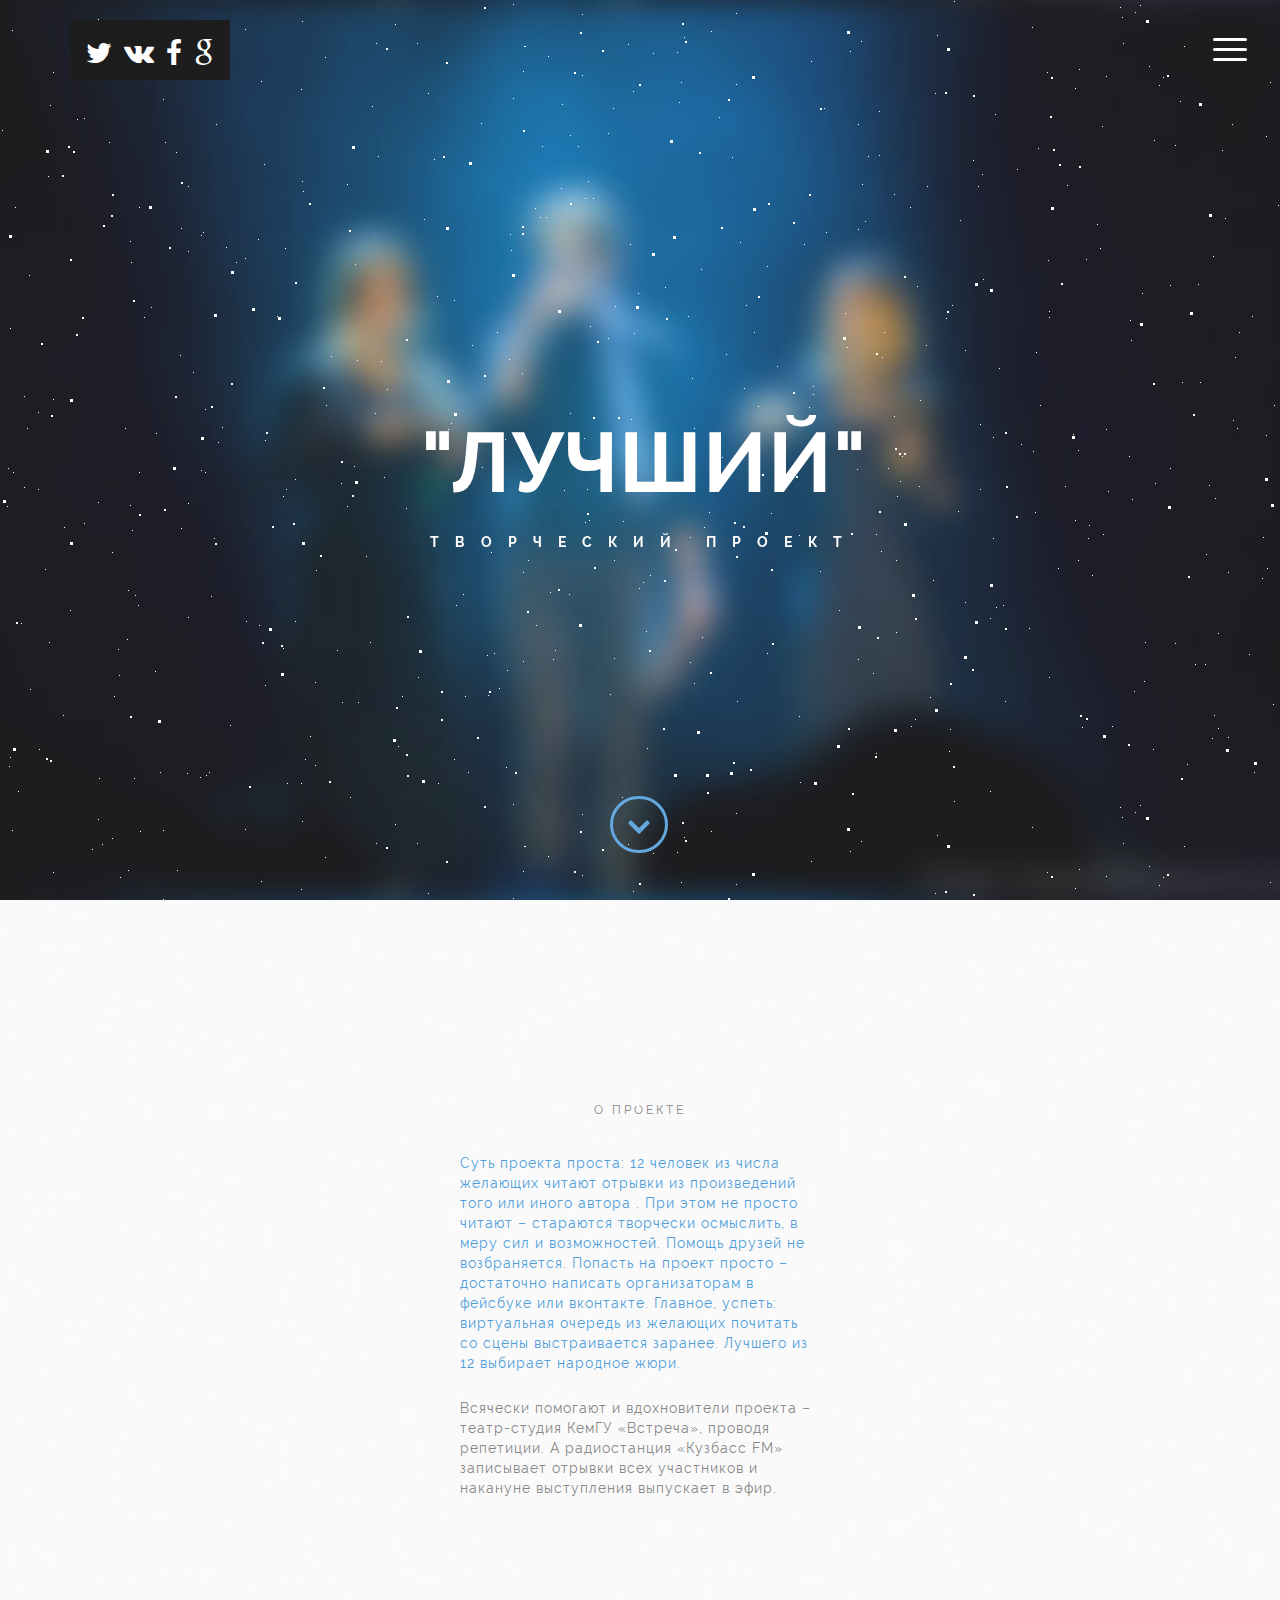
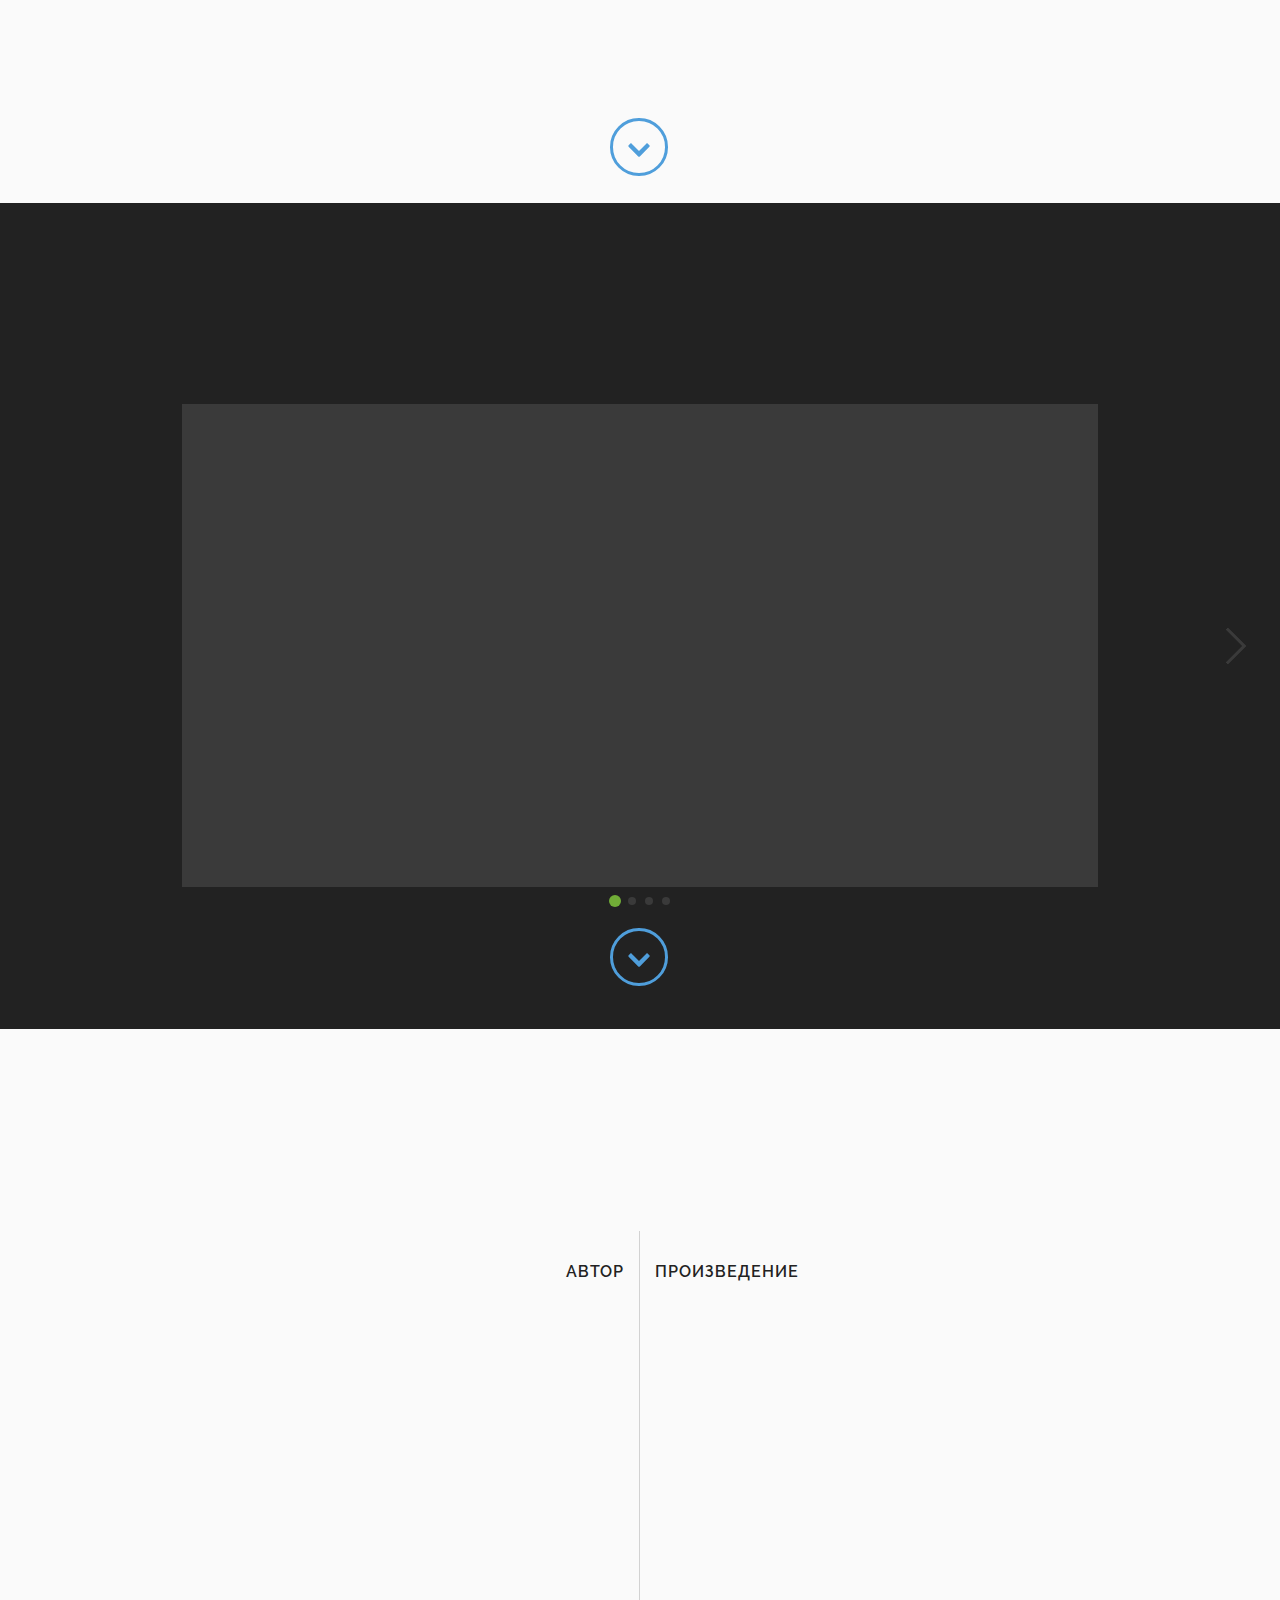
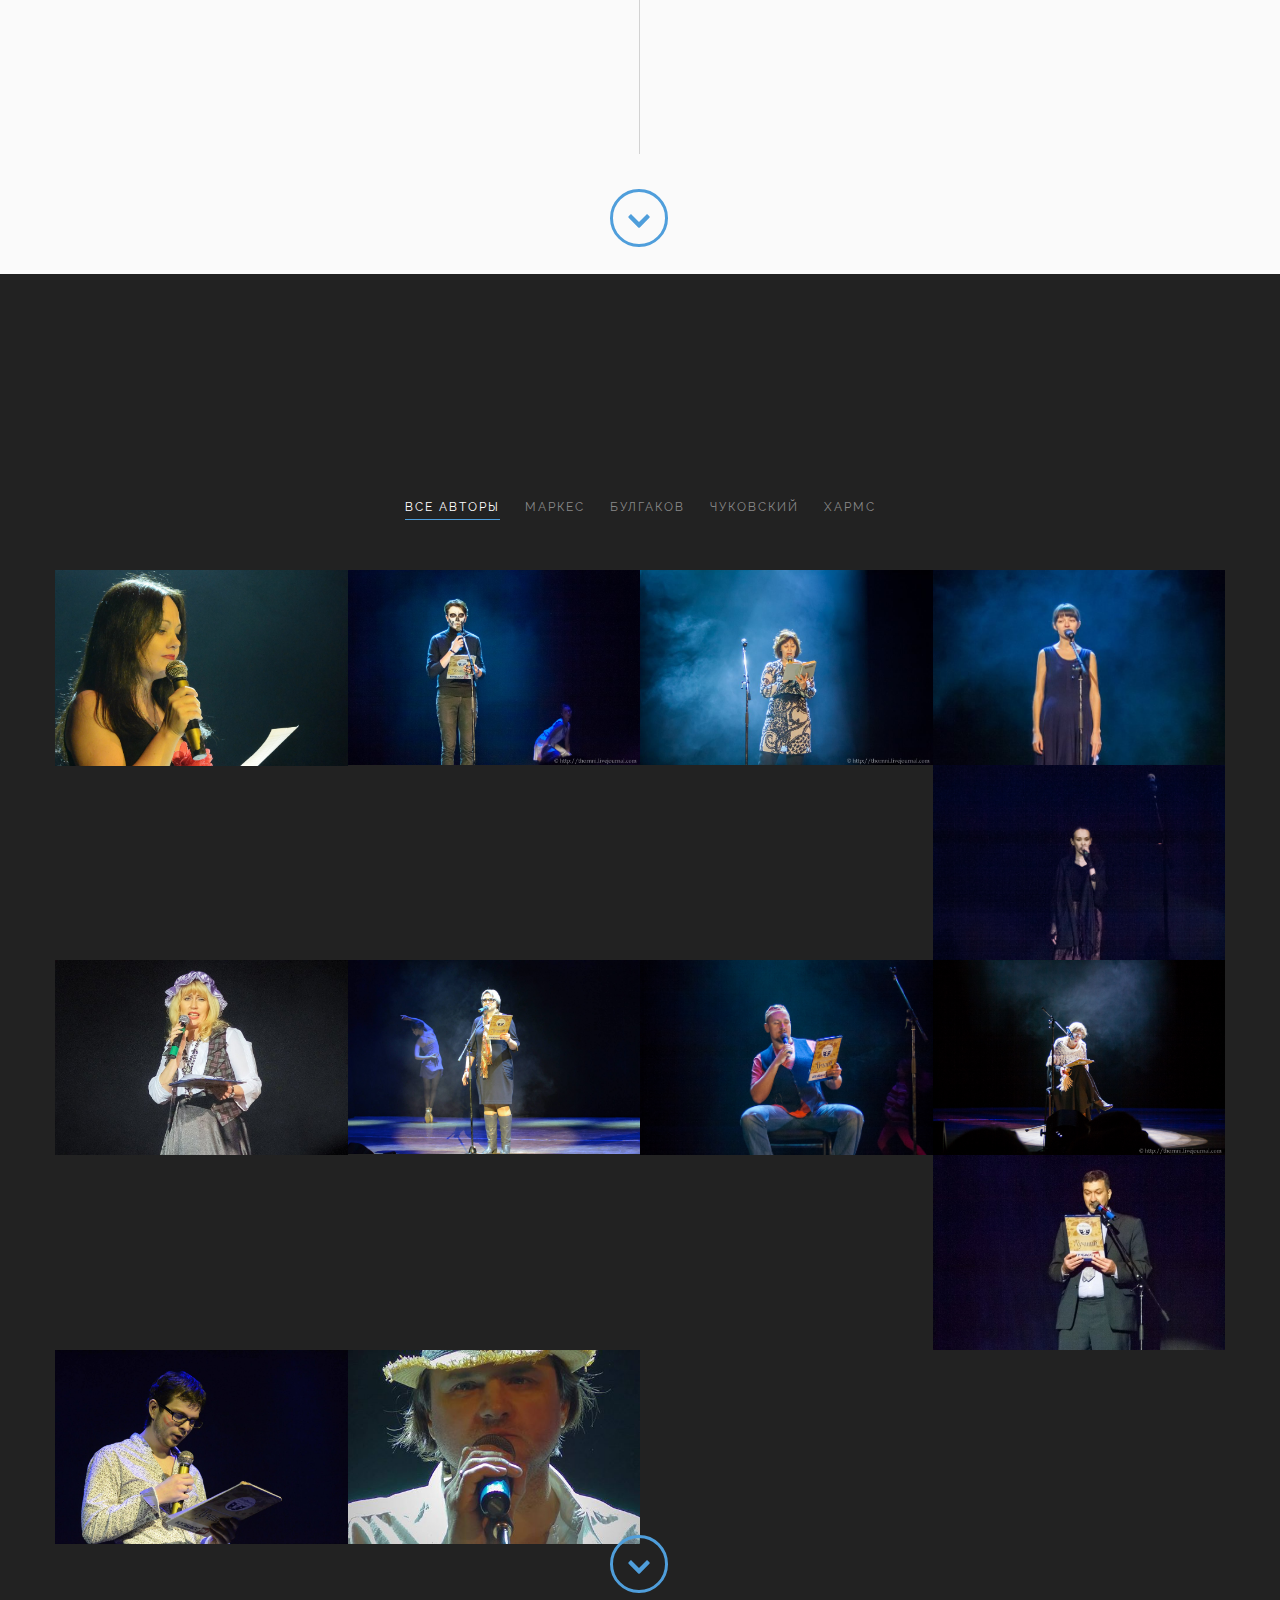
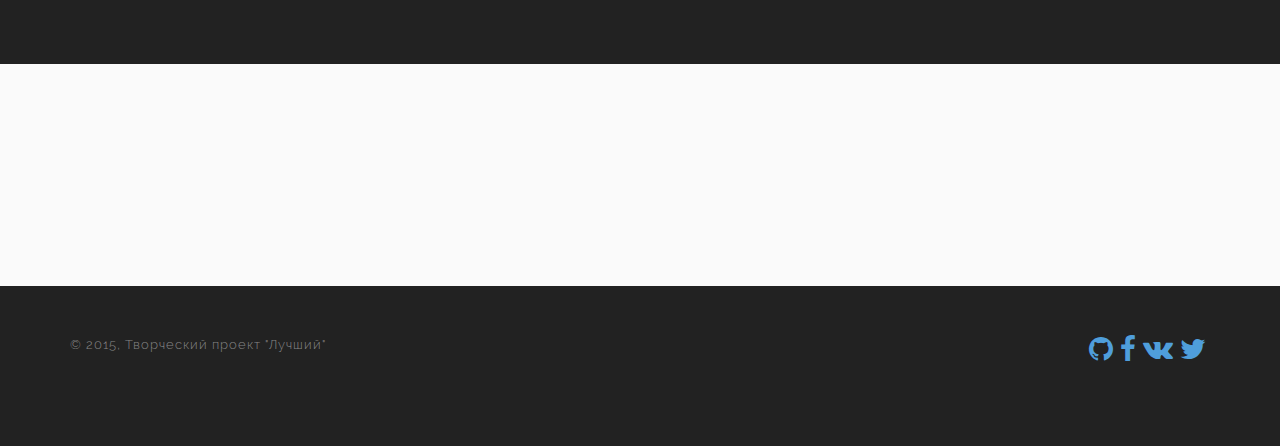
==== commit f68f2331: "many changes" ====
--- a/index.html
+++ b/index.html
@@ -16,7 +16,7 @@
 	<link rel="stylesheet" href="css/skins/tomato.css" />
 	<link rel="stylesheet" href="css/media.css" />
 	<link rel="stylesheet" href="css/star.css" />
-	<link rel="stylesheet" href="css/3dcarusel.css" />
+
 	<link rel="stylesheet" href="libs/csslider/csslider.css" />
 </head>
 <body>
@@ -641,7 +641,7 @@
 
 
 
-	<section id="places" class="s_portfolio bg_light">
+	<section id="places" class="bg_light">
 		<div class="section_header section-description-dark">
    		<div class="section-title">
        	<div class="section-icon icon-outer">
@@ -650,42 +650,47 @@
          		</use>
          	</svg>
        	</div>
-       	<h2 class="title">5 мест проведения</h2>
+       	<h2 class="title">4 места проведения</h2>
     	</div>
-   		<p class="section-summary uppercase">Иногда место проедения конкурса подсказывает само произведения, а иногда - погода</p>
+   		<p class="section-summary uppercase">Иногда место проведения конкурса подсказывает само произведение, а иногда - погода</p>
 		</div>
 		
 		<div class="section_content">
 			<div class="container">
 				<div class="row">
-					  <div class="container3d">
-								<div id="carousel">
-									<figure><img src="http://lorempixel.com/186/116/nature/1" alt=""></figure>
-									<figure><img src="http://lorempixel.com/186/116/nature/2" alt=""></figure>
-									<figure><img src="http://lorempixel.com/186/116/nature/3" alt=""></figure>
-									<figure><img src="http://lorempixel.com/186/116/nature/4" alt=""></figure>
-									<figure><img src="http://lorempixel.com/186/116/nature/5" alt=""></figure>
-									<figure><img src="http://lorempixel.com/186/116/nature/6" alt=""></figure>
-									<figure><img src="http://lorempixel.com/186/116/nature/7" alt=""></figure>
-									<figure><img src="http://lorempixel.com/186/116/nature/8" alt=""></figure>
-									<figure><img src="http://lorempixel.com/186/116/people/9" alt=""></figure>
-								</div>
-							</div>
-
-				</div>
-			</div>
-			<div class="row">
-				<div class="wrapper"> 
-					<a href="#video">
-			 			<div class="down-btn animated" >
-							<div class="down-btn-inner icon-arrow icon-outer"></div>
-							<svg class="down-btn-icon icon-inner" viewBox="0 0 39 62">
-    							<use xmlns:xlink="http://www.w3.org/1999/xlink" xlink:href="#svg-icon-arrow"></use>
-							</svg>
-						</div>
-					</a>
-				</div>
-			</div>
+					 <div id="captioned-gallery">
+						<figure class="slider">
+							<figure>
+								<img src="img/places_bulgakov.jpg" alt>
+								<figcaption>Булгаков, Двор КемГУ</figcaption>
+							</figure>
+							<figure>
+								<img src="img/places_gogol.jpg" alt>
+								<figcaption>Гоголь, Двор КемГУ</figcaption>
+							</figure>
+							<figure>
+								<img src="img/places_harms.jpg" alt>
+								<figcaption>Хармс, Театр Встреча</figcaption>
+							</figure>
+							<figure>
+								<img src="img/places_erofeev.jpg" alt>
+								<figcaption>Ерофеев, Театр Встреча</figcaption>
+							</figure>
+							<figure>
+								<img src="img/places_marquez.jpg" alt>
+								<figcaption>Маркес, Актовый зал КемГУ</figcaption>
+							</figure>
+							<figure>
+								<img src="img/places_tolstoy.jpg" alt>
+								<figcaption>Толстой, Сквер на набережной</figcaption>
+							</figure>
+							
+						</figure>
+					</div>
+
+				</div>
+			</div>
+			
 		</div>
 </section>
 
--- a/css/fonts.css
+++ b/css/fonts.css
@@ -1,20 +1,20 @@
-@font-face {
-  font-family: "Raleway";
-  font-style: normal;
-  font-weight: normal;
-  src: url("../fonts/RalewayRegular/RalewayRegular.eot?#iefix") format("embedded-opentype"), url("../fonts/RalewayRegular/RalewayRegular.woff") format("woff"), url("../fonts/RalewayRegular/RalewayRegular.ttf") format("truetype"); }
-@font-face {
-  font-family: "Raleway";
-  font-style: normal;
-  font-weight: bold;
-  src: url("../fonts/RalewayBold/RalewayBold.eot?#iefix") format("embedded-opentype"), url("../fonts/RalewayBold/RalewayBold.woff") format("woff"), url("../fonts/RalewayBold/RalewayBold.ttf") format("truetype"); }
-@font-face {
-  font-family: "Raleway";
-  font-style: normal;
-  font-weight: 300;
-  src: url("../fonts/RalewayLight/RalewayLight.eot?#iefix") format("embedded-opentype"), url("../fonts/RalewayLight/RalewayLight.woff") format("woff"), url("../fonts/RalewayLight/RalewayLight.ttf") format("truetype"); }
-@font-face {
-  font-family: "Raleway";
-  font-style: normal;
-  font-weight: 600;
-  src: url("../fonts/RalewaySemiBold/RalewaySemiBold.eot?#iefix") format("embedded-opentype"), url("../fonts/RalewaySemiBold/RalewaySemiBold.woff") format("woff"), url("../fonts/RalewaySemiBold/RalewaySemiBold.ttf") format("truetype"); }
+@font-face {
+  font-family: "Raleway";
+  font-style: normal;
+  font-weight: normal;
+  src: url("../fonts/RalewayRegular/RalewayRegular.eot?#iefix") format("embedded-opentype"), url("../fonts/RalewayRegular/RalewayRegular.woff") format("woff"), url("../fonts/RalewayRegular/RalewayRegular.ttf") format("truetype"); }
+@font-face {
+  font-family: "Raleway";
+  font-style: normal;
+  font-weight: bold;
+  src: url("../fonts/RalewayBold/RalewayBold.eot?#iefix") format("embedded-opentype"), url("../fonts/RalewayBold/RalewayBold.woff") format("woff"), url("../fonts/RalewayBold/RalewayBold.ttf") format("truetype"); }
+@font-face {
+  font-family: "Raleway";
+  font-style: normal;
+  font-weight: 300;
+  src: url("../fonts/RalewayLight/RalewayLight.eot?#iefix") format("embedded-opentype"), url("../fonts/RalewayLight/RalewayLight.woff") format("woff"), url("../fonts/RalewayLight/RalewayLight.ttf") format("truetype"); }
+@font-face {
+  font-family: "Raleway";
+  font-style: normal;
+  font-weight: 600;
+  src: url("../fonts/RalewaySemiBold/RalewaySemiBold.eot?#iefix") format("embedded-opentype"), url("../fonts/RalewaySemiBold/RalewaySemiBold.woff") format("woff"), url("../fonts/RalewaySemiBold/RalewaySemiBold.ttf") format("truetype"); }
--- a/css/main.css
+++ b/css/main.css
@@ -1,1387 +1,1705 @@
-body {
-  font-family: "Raleway", sans-serif;
-  font-weight: normal;
-  font-size: 14px;
-  min-width: 320px;
-  position: relative;
-  line-height: 1.42857;
-  -webkit-font-smoothing: antialised; }
-
-body input:focus:required:invalid,
-body textarea:focus:required:invalid {
-  color: red; }
-
-body input:required:valid,
-body textarea:required:valid {
-  color: green; }
-
-.hidden {
-  display: none; }
-
-section,
-.main_head {
-  position: relative; }
-  section h3,
-  .main_head h3 {
-    text-align: center;
-    text-transform: uppercase;
-    font-weight: 400;
-    font-size: 12px;
-    margin-top: 0;
-    margin-bottom: 35px; }
-
-section {
-  padding: 70px 0 20px; }
-  section h2 {
-    text-align: center;
-    font-size: 24px;
-    text-transform: uppercase;
-    margin: 0 0 15px; }
-  section .personal_header {
-    font-size: 13px;
-    text-align: left;
-    margin-bottom: 30px;
-    color: #555; }
-
-.s_descr_wrap {
-  text-align: center; }
-  .s_descr_wrap .s_descr {
-    display: inline-block;
-    text-transform: uppercase;
-    font-size: 12px;
-    position: relative;
-    margin-bottom: 130px; }
-    .s_descr_wrap .s_descr::after {
-      content: "";
-      width: 150px;
-      height: 1px;
-      position: absolute;
-      left: 50%;
-      margin-left: -75px;
-      margin-top: 60px; }
-
-.main_head {
-  height: 620px;
-  padding-top: 20px; }
-
-.loader {
-  background: none repeat scroll 0 0 #ffffff;
-  bottom: 0;
-  height: 100%;
-  left: 0;
-  position: fixed;
-  right: 0;
-  top: 0;
-  width: 100%;
-  z-index: 9999; }
-  .loader .loader_inner {
-    background-image: url("../img/preloader.gif");
-    background-size: cover;
-    background-repeat: no-repeat;
-    background-position: center center;
-    background-color: #fff;
-    height: 60px;
-    width: 60px;
-    margin-top: -30px;
-    margin-left: -30px;
-    left: 50%;
-    top: 50%;
-    position: absolute; }
-
-.logo_container {
-  float: left; }
-
-.main_about p {
-  position: relative;
-  text-align: center;
-  vertical-align: middle;
-  margin: 0;
-  z-index: 50; }
-
-.toggle_mnu {
-  width: 60px;
-  height: 60px;
-  position: fixed;
-  z-index: 100;
-  border: none;
-  right: 20px;
-  top: 20px; }
-  .toggle_mnu span {
-    display: block; }
-
-.sandwich {
-  width: 34px;
-  height: 34px;
-  position: absolute;
-  top: 10px;
-  bottom: 0;
-  left: 0;
-  right: 0;
-  margin: auto;
-  z-index: 101; }
-
-.sw-topper {
-  position: relative;
-  top: 0;
-  width: 34px;
-  height: 3px;
-  background: white;
-  border: none;
-  border-radius: 4px 4px 4px 4px;
-  -webkit-transition: -webkit-transform 0.5s, top 0.2s;
-          transition: transform 0.5s, top 0.2s;
-  display: block; }
-
-.sw-bottom {
-  position: relative;
-  width: 34px;
-  height: 3px;
-  top: 6.6px;
-  background: white;
-  border: none;
-  border-radius: 4px 4px 4px 4px;
-  -webkit-transition: -webkit-transform 0.5s, top 0.2s;
-          transition: transform 0.5s, top 0.2s;
-  -webkit-transition-delay: 0.2s, 0s;
-          transition-delay: 0.2s, 0s; }
-
-.sw-footer {
-  position: relative;
-  width: 34px;
-  height: 3px;
-  top: 13.5px;
-  background: white;
-  border: none;
-  border-radius: 4px 4px 4px 4px;
-  -webkit-transition: all 0.5s;
-          transition: all 0.5s;
-  -webkit-transition-delay: 0.1s;
-          transition-delay: 0.1s; }
-
-.sandwich.active .sw-topper {
-  top: 9px;
-  -webkit-transform: rotate(135deg);
-      -ms-transform: rotate(135deg);
-          transform: rotate(135deg); }
-.sandwich.active .sw-bottom {
-  top: 6px;
-  -webkit-transform: rotate(-135deg);
-      -ms-transform: rotate(-135deg);
-          transform: rotate(-135deg); }
-.sandwich.active .sw-footer {
-  opacity: 0;
-  top: 0;
-  -webkit-transform: rotate(180deg);
-      -ms-transform: rotate(180deg);
-          transform: rotate(180deg); }
-
-.top_mnu {
-  position: fixed;
-  width: 100%;
-  height: 100%;
-  background-color: rgba(0, 0, 0, 0.9);
-  z-index: 50;
-  right: 0;
-  top: 0;
-  display: none; }
-  .top_mnu ul,
-  .top_mnu li {
-    list-style-type: none;
-    padding: 0;
-    margin: 0; }
-  .top_mnu ul {
-    margin-top: 180px;
-    text-align: center; }
-    .top_mnu ul li:nth-child(1) a {
-      -webkit-animation-duration: 0.5s;
-      animation-duration: 0.5s; }
-    .top_mnu ul li:nth-child(2) a {
-      -webkit-animation-duration: 1s;
-      animation-duration: 1s; }
-    .top_mnu ul li:nth-child(3) a {
-      -webkit-animation-duration: 1.5s;
-      animation-duration: 1.5s; }
-    .top_mnu ul li:nth-child(4) a {
-      -webkit-animation-duration: 2s;
-      animation-duration: 2s; }
-    .top_mnu ul a {
-      color: #fff;
-      display: block;
-      text-transform: uppercase;
-      font-size: 12px;
-      opacity: 0;
-      position: relative;
-      height: 60px; }
-      .top_mnu ul a span {
-        display: block;
-        position: relative;
-        top: -40px;
-        left: 0;
-        height: 100%;
-        -webkit-transition: all 0.5s ease;
-        transition: all 0.5s ease; }
-        .top_mnu ul a span:hover {
-          background-color: rgba(255, 255, 255, 0.08); }
-
-.top_wrapper {
-  display: table;
-  width: 100%;
-  height: 100%;
-  position: absolute;
-  top: 0;
-  left: 0;
-  z-index: 10; }
-  .top_wrapper .top_descr {
-    display: table-row; }
-    .top_wrapper .top_descr .top_centered {
-      display: table-cell;
-      text-align: center;
-      vertical-align: middle; }
-  .top_wrapper .top_text {
-    display: inline-block; }
-    .top_wrapper .top_text p {
-      margin: 0;
-      text-transform: uppercase;
-      -webkit-animation-delay: 1.5s;
-      animation-delay: 1.5s; }
-    .top_wrapper .top_text h1 {
-      display: inline-block;
-      color: #fff;
-      text-transform: uppercase;
-      font-weight: bold;
-      font-size: 6em;
-      margin-bottom: 10px;
-      margin-left: 0px;
-      margin-right: 0px;
-      -webkit-animation-delay: 1s;
-      animation-delay: 1s; }
-    .top_wrapper .top_text h2 {
-      color: #fff;
-      margin: 0;
-      text-transform: uppercase;
-      font-weight: bold;
-      font-size: 1em;
-      -webkit-animation-delay: 1s;
-      animation-delay: 1s; }
-
-.toggle_mnu {
-  background-color: #000; }
-
-.main_footer {
-  padding: 50px 0;
-  font-size: 13px;
-  font-weight: 300; }
-  .main_footer .social_wrap_foot {
-    width: 160px;
-    height: 60px;
-    z-index: 100;
-    border: none;
-    float: right;
-    padding: 0; }
-    .main_footer .social_wrap_foot ul {
-      padding-left: 13px; }
-    .main_footer .social_wrap_foot li {
-      display: inline-block;
-      font-size: 28px;
-      padding: 0 3px;
-      float: right;
-      line-height: 0; }
-    .main_footer .social_wrap_foot ul {
-      margin: 0; }
-
-.person {
-  text-align: center; }
-  .person img {
-    max-width: 220px;
-    display: inline-block;
-    border-radius: 50%; }
-
-.s_about p {
-  margin-bottom: 25px; }
-.s_about ul,
-.s_about li {
-  margin: 0;
-  padding: 0;
-  list-style-type: none; }
-.s_about li {
-  margin-bottom: 10px; }
-
-.social_wrap {
-  width: 160px;
-  height: 60px;
-  position: absolute;
-  z-index: 100;
-  border: none;
-  background-color: #000; }
-  .social_wrap ul {
-    padding-left: 13px; }
-  .social_wrap li {
-    display: inline-block;
-    font-size: 28px;
-    padding: 0 3px; }
-
-.top_centered_bottom {
-  display: table-cell;
-  text-align: center;
-  vertical-align: bottom; }
-
-.wrapper,
-.wrapper-dark {
-  width: 50px;
-  height: 100px;
-  margin: auto;
-  clear: both;
-  overflow: hidden;
-  z-index: 102;
-  box-sizing: border-box; }
-
-.video {
-  position: relative;
-  width: 100%;
-  height: 100%;
-  text-align: center; }
-
-.landing-page {
-  display: block; }
-  .landing-page .location-detail {
-    color: #4f9edb;
-    stroke: #4f9edb; }
-    .landing-page .location-detail p {
-      color: #4f9edb; }
-    .landing-page .location-detail svg {
-      fill: #4f9edb; }
-  .landing-page .book-detail {
-    color: #6bc361;
-    stroke: #6bc361; }
-    .landing-page .book-detail p {
-      color: #6bc361; }
-    .landing-page .book-detail svg {
-      fill: #6bc361; }
-  .landing-page .themes-detail {
-    color: #41bfe9;
-    stroke: #41bfe9; }
-    .landing-page .themes-detail p {
-      color: #41bfe9; }
-    .landing-page .themes-detail svg {
-      fill: #41bfe9; }
-  .landing-page .statistics-item {
-    text-align: center;
-    padding-top: 3em;
-    padding-bottom: 1em;
-    position: relative;
-    border-right: solid 1px rgba(107, 107, 107, 0.1); }
-    .landing-page .statistics-item svg {
-      margin-top: 1.3em;
-      width: 5.625em;
-      height: 5.625em; }
-    .landing-page .statistics-item h1 {
-      font-size: 3.8em; }
-    .landing-page .statistics-item .statistics-inner-item {
-      margin-left: -0.5em;
-      display: inline-block;
-      vertical-align: middle;
-      cursor: pointer; }
-      .landing-page .statistics-item .statistics-inner-item .icon-wrap {
-        float: left;
-        opacity: 1; }
-        .landing-page .statistics-item .statistics-inner-item .icon-wrap .icon-border {
-          fill: none;
-          position: absolute;
-          stroke-width: 2;
-          overflow: visible; }
-      .landing-page .statistics-item .statistics-inner-item .statistics-copy {
-        float: left;
-        margin-left: 1em; }
-
-.wide-spacing {
-  letter-spacing: 0.0625em; }
-
-.uppercase {
-  text-transform: uppercase; }
-
-.tally {
-  margin: 0;
-  padding: 0;
-  position: relative;
-  text-align: center; }
-
-.title {
-  font-size: 1em;
-  text-align: center;
-  padding: 0;
-  margin: 0; }
-
-.down-btn {
-  visibility: inherit;
-  bottom: 5%;
-  left: 50%;
-  margin-left: -2.125em;
-  position: absolute;
-  z-index: 800 !important;
-  width: 4.25em;
-  height: 4.25em;
-  cursor: pointer; }
-  .down-btn .down-btn-inner {
-    width: 4.25em;
-    height: 4.25em;
-    position: absolute; }
-  .down-btn .icon-outer {
-    border-radius: 50%;
-    width: 4.125em;
-    height: 4.125em; }
-  .down-btn .down-btn-icon {
-    -webkit-transform: rotate(90deg);
-        -ms-transform: rotate(90deg);
-            transform: rotate(90deg);
-    width: 1em;
-    height: 2em;
-    margin: 1.275em 0 0 1.5525em; }
-
-.section-description,
-.section-description-dark {
-  margin-bottom: 3.5em; }
-  .section-description p,
-  .section-description-dark p {
-    text-align: center;
-    padding: 0 8em;
-    margin: 0; }
-  .section-description h2,
-  .section-description-dark h2 {
-    font-weight: 400;
-    font-size: 2.5em;
-    display: inline-block;
-    top: -0.25em;
-    position: relative; }
-  .section-description .section-title,
-  .section-description-dark .section-title {
-    position: relative;
-    text-align: center;
-    margin-bottom: 0.5em; }
-  .section-description .section-icon,
-  .section-description-dark .section-icon {
-    position: relative;
-    display: inline-block;
-    margin-right: 0.875em; }
-  .section-description .icon-outer,
-  .section-description-dark .icon-outer {
-    border-radius: 50%;
-    width: 3.125em;
-    height: 3.125em; }
-
-.s_portfolio ul,
-.s_portfolio li {
-  list-style-type: none;
-  padding: 0;
-  margin: 0;
-  text-align: center; }
-.s_portfolio li {
-  display: inline-block;
-  margin: 0 10px;
-  text-transform: uppercase;
-  font-size: 12px;
-  cursor: pointer;
-  line-height: 2; }
-.s_portfolio ul {
-  margin-bottom: 50px; }
-
-.portfolio_item {
-  display: none;
-  padding: 0; }
-  .portfolio_item img {
-    width: 100%; }
-  .portfolio_item .port_item_cont {
-    position: absolute;
-    top: 0;
-    left: 0;
-    width: 100%;
-    height: 100%;
-    background-color: rgba(0, 0, 0, 0.8);
-    text-align: center;
-    padding-top: 15%;
-    opacity: 0;
-    -webkit-transition: all 0.5s;
-            transition: all 0.5s; }
-  .portfolio_item:hover .port_item_cont {
-    opacity: 1;
-    padding-top: 20%; }
-  .portfolio_item h3 {
-    color: #fff;
-    margin-bottom: 0; }
-  .portfolio_item a {
-    background-color: transparent;
-    border: #fff 1px solid;
-    padding: 2px 10px;
-    display: inline-block; }
-
-.podrt_descr {
-  background-color: #fff;
-  max-width: 500px;
-  margin: auto; }
-  .podrt_descr p,
-  .podrt_descr h3 {
-    padding: 20px;
-    padding-bottom: 0; }
-  .podrt_descr h3 {
-    margin-bottom: 0;
-    text-align: center;
-    text-transform: uppercase;
-    font-weight: 400;
-    margin-top: 20px;
-    padding-top: 25px; }
-  .podrt_descr p {
-    margin-top: 0; }
-  .podrt_descr img {
-    width: 100%;
-    margin-top: 10px; }
-
-.modal-box-content {
-  position: relative; }
-
-.resume_container .left .resume_description strong {
-  margin-left: 10px; }
-.resume_container .right .resume_description strong {
-  margin-right: 10px; }
-.resume_container .left {
-  text-align: right;
-  border-right: #d2d2d2 1px solid; }
-  .resume_container .left h3 {
-    text-align: right; }
-.resume_container .right {
-  text-align: left; }
-  .resume_container .right h3 {
-    text-align: left; }
-.resume_container h3 {
-  margin-top: 30px; }
-.resume_container .year {
-  font-weight: 600;
-  font-style: italic;
-  display: inline-block;
-  padding: 0 15px;
-  margin-bottom: 15px; }
-.resume_container strong {
-  font-weight: 600;
-  font-style: normal;
-  text-transform: uppercase; }
-.resume_container .resume_description {
-  font-style: italic; }
-.resume_container .resume_item {
-  margin-bottom: 40px; }
-  .resume_container .resume_item p {
-    margin-top: 10px; }
-  .resume_container .resume_item:last-child {
-    margin-bottom: 0; }
-    .resume_container .resume_item:last-child p {
-      margin-bottom: 0; }
-
-.resume_icon {
-  font-size: 40px;
-  margin-bottom: 35px; }
-  .resume_icon .year {
-    display: inline-block;
-    margin-bottom: 15px;
-    padding: 0 10px; }
-
-.center {
-  top: 50%;
-  left: 50%; }
-
-.person_mnu {
-  text-align: center; }
-  .person_mnu img {
-    max-width: 70px;
-    display: inline-block;
-    border-radius: 50%;
-    border: 3px;
-    border-color: #0088EA;
-    border-style: outset; }
-
-#video {
-  background: #000;
-  position: relative;
-  top: 0;
-  left: 0;
-  padding: 0;
-  z-index: 1000;
-  display: block;
-  overflow: hidden; }
-  #video .video-container {
-    position: absolute;
-    width: 100%;
-    height: 100%; }
-  #video .mnu-inner {
-    position: absolute;
-    padding: 0;
-    bottom: 0;
-    left: 0;
-    width: 100%;
-    height: 16em;
-    text-align: center;
-    background-color: rgba(255, 255, 255, 0.1);
-    z-index: 1020; }
-    #video .mnu-inner .mnu-footer ul {
-      list-style: none;
-      margin: 0 auto;
-      width: 100%;
-      padding: 0; }
-    #video .mnu-inner .mnu-footer li {
-      width: 100px;
-      height: 8em;
-      display: inline-block;
-      margin-top: 0;
-      vertical-align: top; }
-      #video .mnu-inner .mnu-footer li .mnu-item {
-        opacity: 0.3; }
-        #video .mnu-inner .mnu-footer li .mnu-item:hover {
-          opacity: 1; }
-        #video .mnu-inner .mnu-footer li .mnu-item h3 {
-          padding-top: 5px;
-          font-weight: 600;
-          font-size: 1em;
-          margin: 0;
-          letter-spacing: 1px;
-          color: #666; }
-
-.top_wrapper2 {
-  display: table;
-  width: 100%;
-  height: 100%;
-  position: absolute;
-  top: 0;
-  left: 0;
-  z-index: 10;
-  opacity: 1; }
-  .top_wrapper2 .top_descr2 {
-    display: table-row; }
-    .top_wrapper2 .top_descr2 .top_centered2 {
-      display: table-cell;
-      text-align: center;
-      vertical-align: middle; }
-  .top_wrapper2 .top_text2 {
-    display: inline-block; }
-    .top_wrapper2 .top_text2 p {
-      margin: 0;
-      text-transform: uppercase;
-      -webkit-animation-delay: 1.5s;
-      animation-delay: 1.5s; }
-    .top_wrapper2 .top_text2 h1 {
-      display: inline-block;
-      color: #0088EA;
-      text-transform: uppercase;
-      font-weight: bold;
-      font-size: 6em;
-      margin-bottom: 0px;
-      margin-left: 0px;
-      margin-right: 0px;
-      -webkit-animation-delay: 1s;
-      animation-delay: 1s; }
-    .top_wrapper2 .top_text2 h2 {
-      color: #0088EA;
-      margin: 0;
-      text-transform: uppercase;
-      font-weight: bold;
-      font-size: 3em;
-      -webkit-animation-delay: 2s;
-      animation-delay: 2s; }
-    .top_wrapper2 .top_text2 h3 {
-      color: #0088EA;
-      margin: 0;
-      text-transform: uppercase;
-      font-weight: 300;
-      font-size: 2em;
-      -webkit-animation-delay: 3s;
-      animation-delay: 3s; }
-    .top_wrapper2 .top_text2 h4 {
-      color: #0088EA;
-      margin: 0;
-      text-transform: uppercase;
-      font-weight: 300;
-      font-size: 1em;
-      -webkit-animation-delay: 4s;
-      animation-delay: 4s; }
-
-.os-phrases h2 {
-  font-size: 70px;
-  width: 100%;
-  overflow: hidden;
-  text-transform: uppercase;
-  padding: 0;
-  margin: 0;
-  position: absolute;
-  letter-spacing: 14px;
-  text-align: center; }
-
-.os-phrases h2 span,
-.os-phrases h2 span {
-  height: 100%;
-  /* Centering with flexbox */
-  display: -webkit-box;
-  display: -webkit-flex;
-  display: -ms-flexbox;
-  display: flex;
-  -webkit-box-orient: horizontal;
-  -webkit-box-direction: normal;
-  -webkit-flex-direction: row;
-      -ms-flex-direction: row;
-          flex-direction: row;
-  -webkit-box-pack: center;
-  -webkit-justify-content: center;
-      -ms-flex-pack: center;
-          justify-content: center;
-  -webkit-box-align: center;
-  -webkit-align-items: center;
-      -ms-flex-align: center;
-          align-items: center; }
-
-.os-phrases h2 > span {
-  margin: 0 15px; }
-
-.os-phrases h2 > span > span {
-  display: inline-block;
-  -webkit-perspective: 1000px;
-          perspective: 1000px;
-  -webkit-transform-origin: 50% 50%;
-      -ms-transform-origin: 50% 50%;
-          transform-origin: 50% 50%; }
-
-.os-phrases h2 > span > span > span {
-  display: inline-block;
-  color: transparent;
-  -webkit-transform-style: preserve-3d;
-          transform-style: preserve-3d;
-  -webkit-transform: translate3d(0, 0, 0);
-          transform: translate3d(0, 0, 0);
-  -webkit-animation: OpeningSequence 4.2s linear forwards;
-          animation: OpeningSequence 4.2s linear forwards; }
-
-.os-phrases h2:nth-child(2) > span > span > span {
-  font-size: 100px;
-  -webkit-animation-delay: 4s;
-  animation-delay: 4s; }
-
-.os-phrases h2:nth-child(3) > span > span > span {
-  font-size: 30px;
-  -webkit-animation: FadeInOut 6s linear 9s forwards;
-          animation: FadeInOut 6s linear 9s forwards; }
-
-.os-phrases h2:nth-child(4) > span > span > span {
-  -webkit-animation-delay: 15s;
-  animation-delay: 15s; }
-
-.os-phrases h2:nth-child(5) > span > span > span {
-  font-size: 100px;
-  -webkit-animation-delay: 19s;
-  animation-delay: 19s;
-  -webkit-animation-duration: 8s;
-  animation-duration: 8s; }
-
-.os-phrases h2:nth-child(6) > span > span > span {
-  font-size: 150px;
-  -webkit-animation: OpeningSequenceIn 4s linear 27s forwards;
-          animation: OpeningSequenceIn 4s linear 27s forwards; }
-
-@-webkit-keyframes OpeningSequenceIn {
-  0% {
-    text-shadow: 0 0 50px #fff;
-    letter-spacing: 80px;
-    opacity: 0.2;
-    -webkit-transform: rotateY(-90deg);
-            transform: rotateY(-90deg); }
-  100% {
-    text-shadow: 0 0 1px #fff;
-    letter-spacing: 14px;
-    opacity: 0.8;
-    -webkit-transform: rotateY(0deg);
-            transform: rotateY(0deg); } }
-
-@keyframes OpeningSequenceIn {
-  0% {
-    text-shadow: 0 0 50px #fff;
-    letter-spacing: 80px;
-    opacity: 0.2;
-    -webkit-transform: rotateY(-90deg);
-            transform: rotateY(-90deg); }
-  100% {
-    text-shadow: 0 0 1px #fff;
-    letter-spacing: 14px;
-    opacity: 0.8;
-    -webkit-transform: rotateY(0deg);
-            transform: rotateY(0deg); } }
-.os-phrases h2:nth-child(7) > span > span > span {
-  -webkit-animation-delay: 38s;
-  animation-delay: 38s; }
-
-@-webkit-keyframes OpeningSequence {
-  0% {
-    text-shadow: 0 0 50px #fff;
-    letter-spacing: 80px;
-    opacity: 0.2;
-    -webkit-transform: rotateY(-90deg);
-            transform: rotateY(-90deg); }
-  50% {
-    text-shadow: 0 0 1px #fff;
-    letter-spacing: 14px;
-    opacity: 0.8;
-    -webkit-transform: rotateY(0deg);
-            transform: rotateY(0deg); }
-  85% {
-    text-shadow: 0 0 1px #fff;
-    opacity: 0.8;
-    -webkit-transform: rotateY(0deg) translateZ(100px);
-            transform: rotateY(0deg) translateZ(100px); }
-  100% {
-    text-shadow: 0 0 10px #fff;
-    opacity: 0;
-    -webkit-transform: translateZ(130px);
-            transform: translateZ(130px);
-    pointer-events: none; } }
-
-@keyframes OpeningSequence {
-  0% {
-    text-shadow: 0 0 50px #fff;
-    letter-spacing: 80px;
-    opacity: 0.2;
-    -webkit-transform: rotateY(-90deg);
-            transform: rotateY(-90deg); }
-  50% {
-    text-shadow: 0 0 1px #fff;
-    letter-spacing: 14px;
-    opacity: 0.8;
-    -webkit-transform: rotateY(0deg);
-            transform: rotateY(0deg); }
-  85% {
-    text-shadow: 0 0 1px #fff;
-    opacity: 0.8;
-    -webkit-transform: rotateY(0deg) translateZ(100px);
-            transform: rotateY(0deg) translateZ(100px); }
-  100% {
-    text-shadow: 0 0 10px #fff;
-    opacity: 0;
-    -webkit-transform: translateZ(130px);
-            transform: translateZ(130px);
-    pointer-events: none; } }
-.os-phrases h2:nth-child(8) > span > span > span {
-  font-size: 30px;
-  -webkit-animation: FadeInOut 4s linear 40s forwards;
-          animation: FadeInOut 4s linear 40s forwards; }
-
-@-webkit-keyframes FadeInOut {
-  0% {
-    opacity: 0;
-    text-shadow: 0 0 50px #fff; }
-  30% {
-    opacity: 0.8;
-    text-shadow: 0 0 1px #fff; }
-  70% {
-    opacity: 0.8;
-    text-shadow: 0 0 1px #fff; }
-  100% {
-    opacity: 0;
-    text-shadow: 0 0 50px #fff; } }
-
-@keyframes FadeInOut {
-  0% {
-    opacity: 0;
-    text-shadow: 0 0 50px #fff; }
-  30% {
-    opacity: 0.8;
-    text-shadow: 0 0 1px #fff; }
-  70% {
-    opacity: 0.8;
-    text-shadow: 0 0 1px #fff; }
-  100% {
-    opacity: 0;
-    text-shadow: 0 0 50px #fff; } }
-/* Bold words */
-.os-phrases h2:first-child .word3,
-.os-phrases h2:nth-child(2) .word2,
-.os-phrases h2:nth-child(4) .word2 {
-  font-weight: 600; }
-
-.social {
-  position: fixed;
-  z-index: 100;
-  border: none;
-  left: 20px;
-  top: 20px; }
-
-.book-ui-layer {
-  z-index: 300;
-  position: absolute;
-  left: 0;
-  top: 0;
-  width: 100%;
-  height: 100%;
-  background: url(/img/bottom-gradient.png) bottom repeat-x; }
-  .book-ui-layer .toggle-layer {
-    width: 100%;
-    height: 100%;
-    position: absolute; }
-  .book-ui-layer .gradient-layer {
-    position: absolute;
-    height: 100%;
-    width: 160px;
-    top: 0;
-    right: 0;
-    background-size: 100%;
-    background-image: -webkit-linear-gradient(left, transparent, rgba(0, 0, 0, 0.49));
-    background-image: linear-gradient(to right, transparent, rgba(0, 0, 0, 0.49));
-    visibility: inherit;
-    opacity: 1; }
-
-.handle {
-  float: right;
-  top: 50%;
-  margin: -138px 35px 0 0;
-  position: relative;
-  width: 45px;
-  z-index: 400; }
-  .handle .handle-slider {
-    overflow: hidden;
-    height: 276px; }
-    .handle .handle-slider .handle-grip {
-      position: absolute;
-      z-index: 1;
-      margin-top: -22.5px;
-      width: 45px;
-      height: 45px;
-      border: 2px solid #2db90c;
-      border-radius: 23px;
-      -webkit-transform: translate3d(0px, 138px, 0px);
-              transform: translate3d(0px, 138px, 0px);
-      cursor: pointer;
-      -ms-touch-action: none;
-          touch-action: none;
-      z-index: 1002;
-      hover-border-width: 3px; }
-      .handle .handle-slider .handle-grip .icons {
-        opacity: 1;
-        -webkit-transform: scale(1, 1);
-            -ms-transform: scale(1, 1);
-                transform: scale(1, 1); }
-      .handle .handle-slider .handle-grip .icons,
-      .handle .handle-slider .handle-grip .playhead {
-        position: absolute;
-        width: 100%;
-        height: 100%;
-        -webkit-transition: -webkit-transform 525ms cubic-bezier(0.62, 0.1, 0, 1), opacity 408ms cubic-bezier(0.62, 0.1, 0, 1);
-                transition: transform 525ms cubic-bezier(0.62, 0.1, 0, 1), opacity 408ms cubic-bezier(0.62, 0.1, 0, 1);
-        pointer-events: none; }
-      .handle .handle-slider .handle-grip .icon {
-        fill: #fff;
-        width: 12px;
-        position: absolute;
-        left: 50%;
-        margin-left: -6px; }
-      .handle .handle-slider .handle-grip .icon.up-fast {
-        top: -10px;
-        -webkit-transform: scale(-0.5, -0.5);
-            -ms-transform: scale(-0.5, -0.5);
-                transform: scale(-0.5, -0.5);
-        opacity: 0;
-        width: 12px;
-        height: 7px; }
-      .handle .handle-slider .handle-grip .icon.icon-up {
-        -webkit-transform: rotate(180deg);
-            -ms-transform: rotate(180deg);
-                transform: rotate(180deg);
-        -webkit-transition: top 200ms ease-out, -webkit-transform 200ms ease-out, opacity 200ms ease-out;
-                transition: top 200ms ease-out, transform 200ms ease-out, opacity 200ms ease-out;
-        hover-margin-top: -1px; }
-      .handle .handle-slider .handle-grip .icon.up {
-        top: 9px;
-        -webkit-transform: scale(-1.05, -1.05);
-            -ms-transform: scale(-1.05, -1.05);
-                transform: scale(-1.05, -1.05);
-        opacity: 1;
-        width: 12px;
-        height: 7px; }
-      .handle .handle-slider .handle-grip .icon.down {
-        bottom: 9px;
-        -webkit-transform: scale(1.05, 1.05);
-            -ms-transform: scale(1.05, 1.05);
-                transform: scale(1.05, 1.05);
-        opacity: 1;
-        width: 12px;
-        height: 7px; }
-      .handle .handle-slider .handle-grip .icon.icon-down {
-        -webkit-transition: bottom 200ms ease-out, -webkit-transform 200ms ease-out, opacity 200ms ease-out;
-                transition: bottom 200ms ease-out, transform 200ms ease-out, opacity 200ms ease-out;
-        hover-margin-bottom: -1px; }
-      .handle .handle-slider .handle-grip .icon.down-fast {
-        bottom: -10px;
-        -webkit-transform: scale(0.5, 0.5);
-            -ms-transform: scale(0.5, 0.5);
-                transform: scale(0.5, 0.5);
-        opacity: 0;
-        width: 12px;
-        height: 7px; }
-      .handle .handle-slider .handle-grip .playhead {
-        opacity: 0;
-        -webkit-transform: scale(0.32, 0.32);
-            -ms-transform: scale(0.32, 0.32);
-                transform: scale(0.32, 0.32);
-        position: absolute;
-        width: 100%;
-        height: 100%;
-        -webkit-transition: -webkit-transform 525ms cubic-bezier(0.62, 0.1, 0, 1), opacity 408ms cubic-bezier(0.62, 0.1, 0, 1);
-                transition: transform 525ms cubic-bezier(0.62, 0.1, 0, 1), opacity 408ms cubic-bezier(0.62, 0.1, 0, 1);
-        pointer-events: none; }
-      .handle .handle-slider .handle-grip .icon.icon-play {
-        width: 20px;
-        height: 12px;
-        margin-left: -10px;
-        bottom: 13px; }
-      .handle .handle-slider .handle-grip .handle-counter {
-        pointer-events: none;
-        position: absolute;
-        top: 50%;
-        width: 72px;
-        margin-top: -6px;
-        margin-left: -86px;
-        color: #fff;
-        font-family: Roboto, sans-serif;
-        font-weight: 700;
-        font-size: 11px;
-        text-transform: uppercase;
-        letter-spacing: 0.2px;
-        line-height: 1;
-        text-align: right; }
-        .handle .handle-slider .handle-grip .handle-counter span {
-          opacity: 0.4; }
-        .handle .handle-slider .handle-grip .handle-counter .counter-dash {
-          position: absolute;
-          width: 9px;
-          height: 2px;
-          top: 5px;
-          right: -12px;
-          background-color: rgba(255, 255, 255, 0.5); }
-    .handle .handle-slider .handle-edge {
-      position: absolute;
-      background-color: rgba(255, 255, 255, 0.2);
-      left: 50%;
-      width: 40px;
-      height: 2px;
-      margin-left: -20px;
-      opacity: 0;
-      -webkit-transition: width 248ms cubic-bezier(0.22, 0, 0, 0.84), margin-left 248ms cubic-bezier(0.22, 0, 0, 0.84), opacity 192ms ease-out;
-              transition: width 248ms cubic-bezier(0.22, 0, 0, 0.84), margin-left 248ms cubic-bezier(0.22, 0, 0, 0.84), opacity 192ms ease-out;
-      -webkit-transition-delay: 30ms;
-              transition-delay: 30ms; }
-      .handle .handle-slider .handle-edge .edge-top {
-        top: -2px; }
-      .handle .handle-slider .handle-edge .edge-bottom {
-        bottom: -2px; }
-    .handle .handle-slider .handle-track {
-      position: relative;
-      height: 485px;
-      -webkit-mask: url(/img/icon-book_handle_mask.svg);
-              mask: url(/img/icon-book_handle_mask.svg); }
-      .handle .handle-slider .handle-track .handle-track-center {
-        position: absolute;
-        width: 18px;
-        height: 18px;
-        left: 50%;
-        top: 138px;
-        margin-left: -9px;
-        margin-top: -9px;
-        border-radius: 9px;
-        border: 3px solid #FFF;
-        background-color: #262222; }
-      .handle .handle-slider .handle-track .handle-track-bar {
-        width: 2px;
-        height: 276px;
-        margin: 0 auto;
-        background-color: rgba(255, 255, 255, 0.2); }
-
-.handle .handle-reader-button {
-  position: absolute; }
-  .handle .handle-reader-button .prev-reader {
-    top: -33px; }
-  .handle .handle-reader-button .reader-button-dot {
-    width: 13px;
-    height: 13px;
-    border-radius: 7px;
-    background-color: #fff;
-    position: absolute;
-    left: 16px;
-    bottom: -29px;
-    opacity: 0.22;
-    -webkit-transition: -webkit-transform 628ms cubic-bezier(0.82, 0.12, 0, 0.77), opacity 497ms cubic-bezier(0.82, 0.12, 0, 0.77);
-            transition: transform 628ms cubic-bezier(0.82, 0.12, 0, 0.77), opacity 497ms cubic-bezier(0.82, 0.12, 0, 0.77);
-    -webkit-transition-delay: 284ms;
-            transition-delay: 284ms;
-    active-opacity: 0.6;
-    hover-opacity: 0;
-    hover-transform: scale(0, 0);
-    hover-transition-duration: 500ms; }
-  .handle .handle-reader-button .reader-button-tablet {
-    display: none; }
-
-.reader-info {
-  position: absolute;
-  width: 400px; }
-  .reader-info .image {
-    width: 45px;
-    height: 45px;
-    border: 2px solid #2db90c;
-    border-radius: 25px;
-    opacity: 0;
-    -webkit-transform: scale(1.12, 1.12);
-        -ms-transform: scale(1.12, 1.12);
-            transform: scale(1.12, 1.12);
-    -webkit-transition: opacity 412ms cubic-bezier(0.86, 0.04, 0.4, 0.62) 52ms, -webkit-transform 1452ms cubic-bezier(0.32, 0.05, 0.02, 0.93) 22ms;
-            transition: opacity 412ms cubic-bezier(0.86, 0.04, 0.4, 0.62) 52ms, transform 1452ms cubic-bezier(0.32, 0.05, 0.02, 0.93) 22ms;
-    float: left;
-    margin-right: 4px;
-    overflow: hidden; }
-  .reader-info .info {
-    padding: 5px 9px 0 0;
-    color: #fff;
-    overflow: hidden;
-    float: left;
-    text-align: right;
-    margin-left: -400px;
-    width: 340px;
-    pointer-events: none; }
-    .reader-info .info h1 {
-      font-family: Roboto, sans-serif;
-      font-weight: 700;
-      font-size: 10px;
-      text-transform: uppercase;
-      letter-spacing: 0.2px;
-      text-align: right;
-      padding-bottom: 8px;
-      opacity: 0;
-      -webkit-transition: opacity 480ms cubic-bezier(0.65, 0.4, 0.42, 0.92);
-              transition: opacity 480ms cubic-bezier(0.65, 0.4, 0.42, 0.92); }
-    .reader-info .info h2 {
-      font-family: Roboto, sans-serif;
-      font-weight: 500;
-      font-size: 16px;
-      opacity: 0;
-      -webkit-transition: opacity 698ms cubic-bezier(0.65, 0.4, 0.42, 0.92);
-              transition: opacity 698ms cubic-bezier(0.65, 0.4, 0.42, 0.92); }
-
-.reader-info.active .info h1,
-.reader-info.active .info h2 {
-  opacity: 1;
-  margin-left: 0; }
-.reader-info.active .info .image {
-  -webkit-transform: scale(1, 1);
-      -ms-transform: scale(1, 1);
-          transform: scale(1, 1);
-  opacity: 1; }
-
-.handle .handle-reader-button {
-  position: absolute; }
-  .handle .handle-reader-button .next-reader {
-    bottom: 12px; }
-
-.handle.scrub-bar.playing .handle-slider .handle-grip .icons {
-  opacity: 0;
-  -webkit-transform: scale(1.42, 1.42);
-      -ms-transform: scale(1.42, 1.42);
-          transform: scale(1.42, 1.42);
-  -webkit-transition-delay: 220ms;
-          transition-delay: 220ms;
-  -webkit-transition-duration: 234ms;
-          transition-duration: 234ms; }
-.handle.scrub-bar.playing .handle-slider .handle-grip .playhead {
-  opacity: 1;
-  -webkit-transform: scale(1, 1);
-      -ms-transform: scale(1, 1);
-          transform: scale(1, 1);
-  -webkit-transition-delay: 348ms;
-          transition-delay: 348ms; }
-
-.center {
-  position: absolute;
-  left: 50%;
-  top: 50%;
-  -webkit-transform: translate(-50%, -50%);
-      -ms-transform: translate(-50%, -50%);
-          transform: translate(-50%, -50%); }
-
-.uppercase {
-  text-transform: uppercase; }
-
-.book-footer {
-  position: absolute;
-  bottom: 0;
-  left: 0;
-  height: 2.6875em;
-  width: 100%;
-  background-color: #0D0D0D; }
-  .book-footer .btn-footer-chapter {
-    height: 2.6875em;
-    cursor: pointer;
-    -webkit-user-select: none;
-       -moz-user-select: none;
-        -ms-user-select: none;
-            user-select: none; }
-    .book-footer .btn-footer-chapter .arrow-up {
-      position: relative;
-      display: inline-block;
-      vertical-align: middle;
-      margin-left: 0.625em;
-      width: 1.5625em;
-      height: 1.5625em;
-      border-radius: 50%;
-      border: solid 1px #2db90c; }
-      .book-footer .btn-footer-chapter .arrow-up .arrow-up-inner {
-        margin-top: -1px;
-        width: 0;
-        height: 0;
-        border-left: 0.3125em solid transparent;
-        border-right: 0.3125em solid transparent;
-        border-bottom: 0.3125em solid #fff; }
-  .book-footer h3.footer-book-info {
-    color: #fff;
-    font-weight: 600;
-    font-size: 0.8125em;
-    letter-spacing: 0.0625em;
-    margin-top: 0.9375em; }
-
-.book-footer ul {
-  padding: 0;
-  margin: 0; }
-.book-footer li {
-  padding: 0;
-  margin: 0;
-  list-style: none; }
-.book-footer .footer-book-list {
-  position: absolute;
-  top: 0;
-  right: 0; }
-  .book-footer .footer-book-list svg {
-    fill: #fff;
-    stroke: #fff; }
-  .book-footer .footer-book-list li {
-    position: relative;
-    float: right;
-    width: 3.75em;
-    height: 2.6875em; }
-  .book-footer .footer-book-list li:nth-child(2) {
-    border-left: solid 1px #303030;
-    border-right: solid 1px #303030; }
-  .book-footer .footer-book-list a {
-    display: block;
-    opacity: 1; }
-  .book-footer .footer-book-list .btn-footer-book-share svg {
-    width: 2em;
-    height: 2em; }
-
-.share-list {
-  margin: 0;
-  padding: 0; }
-  .share-list li {
-    float: left;
-    display: inline-block;
-    margin-right: 1.25em; }
-  .share-list .icon-share {
-    fill: #a5a5a5;
-    position: relative; }
-  .share-list .icon-gplus {
-    width: 1.375em;
-    height: 0.9375em; }
-
-.book-footer .share-navigation {
-  position: absolute;
-  left: -7.5em;
-  padding: 0.8125em 0 0 1.25em; }
-  .book-footer .share-navigation .share-list {
-    width: 11.25em; }
-
-.audio-controls-panel {
-  -webkit-user-select: none;
-     -moz-user-select: none;
-      -ms-user-select: none;
-          user-select: none; }
-  .audio-controls-panel .audio-controls-slider-mask {
-    height: 2.6875em;
-    width: 15em;
-    left: -15em;
-    position: relative;
-    overflow: hidden; }
-  .audio-controls-panel .audio-controls-inner {
-    -webkit-transform: translateX("100%");
-        -ms-transform: translateX("100%");
-            transform: translateX("100%");
-    border-left: solid 1px #303030;
-    height: 100%; }
-  .audio-controls-panel .btn-audio-controls-music {
-    height: 2.6875em;
-    width: 2.1875em;
-    top: 0.25em;
-    right: 0.8125em;
-    cursor: pointer;
-    position: absolute; }
-    .audio-controls-panel .btn-audio-controls-music svg {
-      position: absolute;
-      top: 0.625em;
-      left: 0.625em;
-      width: 1.1875em;
-      height: 1em; }
-  .audio-controls-panel .audio-controls-slider {
-    height: 100%;
-    width: 10em;
-    position: absolute;
-    left: 1em; }
-  .audio-controls-panel .audio-controls-slider-inner {
-    top: 0.9375em;
-    position: absolute;
-    overflow: hidden;
-    height: 0.9375em;
-    width: 9.375em;
-    left: 0.625em; }
-  .audio-controls-panel .audio-controls-bg-highlight {
-    width: 10em;
-    height: 0.1875em;
-    position: absolute;
-    top: 5px;
-    background: #b5b5b5; }
-  .audio-controls-panel .audio-controls-bg {
-    width: 10em;
-    height: 0.1875em;
-    position: absolute;
-    top: 5px;
-    background: #474546; }
-  .audio-controls-panel .audio-scrubber {
-    -webkit-user-select: none;
-       -moz-user-select: none;
-        -ms-user-select: none;
-            user-select: none;
-    position: relative;
-    top: 0.5625em;
-    width: 0.8125em;
-    height: 0.8125em;
-    -webkit-transform: translate3d(32.928px, 0px, 0px);
-            transform: translate3d(32.928px, 0px, 0px);
-    -ms-touch-action: none;
-        touch-action: none;
-    z-index: 1003; }
-  .audio-controls-panel .audio-scrubber-inner {
-    -webkit-user-select: none;
-       -moz-user-select: none;
-        -ms-user-select: none;
-            user-select: none;
-    width: 1.625em;
-    height: 1.625em;
-    border-radius: 50%;
-    background: #000;
-    border: 4px solid #fff;
-    -webkit-transition: background 300ms ease-out;
-            transition: background 300ms ease-out; }
-  .audio-controls-panel .btn-audio-control-volume {
-    height: 2.6875em;
-    width: 3.75em;
-    top: 0.25em;
-    right: 0;
-    cursor: pointer;
-    position: absolute; }
-    .audio-controls-panel .btn-audio-control-volume svg {
-      position: absolute;
-      top: 0.625em;
-      left: 1.25em;
-      width: 1.1875em;
-      height: 1em; }
+@import url(http://fonts.googleapis.com/css?family=Istok+Web);
+/* line 3, sass/main.sass */
+body {
+  font-family: "Raleway", sans-serif;
+  font-weight: normal;
+  font-size: 14px;
+  min-width: 320px;
+  position: relative;
+  line-height: 1.42857;
+  -webkit-font-smoothing: antialised; }
+
+/* line 12, sass/main.sass */
+body input:focus:required:invalid,
+body textarea:focus:required:invalid {
+  color: red; }
+
+/* line 15, sass/main.sass */
+body input:required:valid,
+body textarea:required:valid {
+  color: green; }
+
+/* line 19, sass/main.sass */
+.hidden {
+  display: none; }
+
+/* line 22, sass/main.sass */
+section,
+.main_head {
+  position: relative; }
+  /* line 25, sass/main.sass */
+  section h3,
+  .main_head h3 {
+    text-align: center;
+    text-transform: uppercase;
+    font-weight: 400;
+    font-size: 12px;
+    margin-top: 0;
+    margin-bottom: 35px; }
+
+/* line 34, sass/main.sass */
+section {
+  padding: 70px 0 20px; }
+  /* line 37, sass/main.sass */
+  section h2 {
+    text-align: center;
+    font-size: 24px;
+    text-transform: uppercase;
+    margin: 0 0 15px; }
+  /* line 42, sass/main.sass */
+  section .personal_header {
+    font-size: 13px;
+    text-align: left;
+    margin-bottom: 30px;
+    color: #555; }
+
+/* line 48, sass/main.sass */
+.s_descr_wrap {
+  text-align: center; }
+  /* line 50, sass/main.sass */
+  .s_descr_wrap .s_descr {
+    display: inline-block;
+    text-transform: uppercase;
+    font-size: 12px;
+    position: relative;
+    margin-bottom: 130px; }
+    /* line 56, sass/main.sass */
+    .s_descr_wrap .s_descr::after {
+      content: "";
+      width: 150px;
+      height: 1px;
+      position: absolute;
+      left: 50%;
+      margin-left: -75px;
+      margin-top: 60px; }
+
+/* line 67, sass/main.sass */
+.main_head {
+  height: 620px;
+  padding-top: 20px; }
+
+/* line 72, sass/main.sass */
+.loader {
+  background: none repeat scroll 0 0 #ffffff;
+  bottom: 0;
+  height: 100%;
+  left: 0;
+  position: fixed;
+  right: 0;
+  top: 0;
+  width: 100%;
+  z-index: 9999; }
+  /* line 82, sass/main.sass */
+  .loader .loader_inner {
+    background-image: url("../img/preloader.gif");
+    background-size: cover;
+    background-repeat: no-repeat;
+    background-position: center center;
+    background-color: #fff;
+    height: 60px;
+    width: 60px;
+    margin-top: -30px;
+    margin-left: -30px;
+    left: 50%;
+    top: 50%;
+    position: absolute; }
+
+/* line 96, sass/main.sass */
+.logo_container {
+  float: left; }
+
+/* line 107, sass/main.sass */
+.main_about p {
+  position: relative;
+  text-align: center;
+  vertical-align: middle;
+  margin: 0;
+  z-index: 50; }
+
+/* line 113, sass/main.sass */
+.toggle_mnu {
+  width: 60px;
+  height: 60px;
+  position: fixed;
+  z-index: 100;
+  border: none;
+  right: 20px;
+  top: 20px; }
+  /* line 121, sass/main.sass */
+  .toggle_mnu span {
+    display: block; }
+
+/* line 127, sass/main.sass */
+.sandwich {
+  width: 34px;
+  height: 34px;
+  position: absolute;
+  top: 10px;
+  bottom: 0;
+  left: 0;
+  right: 0;
+  margin: auto;
+  z-index: 101; }
+
+/* line 138, sass/main.sass */
+.sw-topper {
+  position: relative;
+  top: 0;
+  width: 34px;
+  height: 3px;
+  background: white;
+  border: none;
+  border-radius: 4px 4px 4px 4px;
+  -webkit-transition: -webkit-transform 0.5s, top 0.2s;
+          transition: transform 0.5s, top 0.2s;
+  display: block; }
+
+/* line 151, sass/main.sass */
+.sw-bottom {
+  position: relative;
+  width: 34px;
+  height: 3px;
+  top: 6.6px;
+  background: white;
+  border: none;
+  border-radius: 4px 4px 4px 4px;
+  -webkit-transition: -webkit-transform 0.5s, top 0.2s;
+          transition: transform 0.5s, top 0.2s;
+  -webkit-transition-delay: 0.2s, 0s;
+          transition-delay: 0.2s, 0s; }
+
+/* line 163, sass/main.sass */
+.sw-footer {
+  position: relative;
+  width: 34px;
+  height: 3px;
+  top: 13.5px;
+  background: white;
+  border: none;
+  border-radius: 4px 4px 4px 4px;
+  -webkit-transition: all 0.5s;
+          transition: all 0.5s;
+  -webkit-transition-delay: 0.1s;
+          transition-delay: 0.1s; }
+
+/* line 175, sass/main.sass */
+.sandwich.active .sw-topper {
+  top: 9px;
+  -webkit-transform: rotate(135deg);
+      -ms-transform: rotate(135deg);
+          transform: rotate(135deg); }
+/* line 178, sass/main.sass */
+.sandwich.active .sw-bottom {
+  top: 6px;
+  -webkit-transform: rotate(-135deg);
+      -ms-transform: rotate(-135deg);
+          transform: rotate(-135deg); }
+/* line 181, sass/main.sass */
+.sandwich.active .sw-footer {
+  opacity: 0;
+  top: 0;
+  -webkit-transform: rotate(180deg);
+      -ms-transform: rotate(180deg);
+          transform: rotate(180deg); }
+
+/* line 186, sass/main.sass */
+.top_mnu {
+  position: fixed;
+  width: 100%;
+  height: 100%;
+  background-color: rgba(0, 0, 0, 0.9);
+  z-index: 50;
+  right: 0;
+  top: 0;
+  display: none; }
+  /* line 195, sass/main.sass */
+  .top_mnu ul,
+  .top_mnu li {
+    list-style-type: none;
+    padding: 0;
+    margin: 0; }
+  /* line 200, sass/main.sass */
+  .top_mnu ul {
+    margin-top: 180px;
+    text-align: center; }
+    /* line 204, sass/main.sass */
+    .top_mnu ul li:nth-child(1) a {
+      -webkit-animation-duration: 0.5s;
+      animation-duration: 0.5s; }
+    /* line 206, sass/main.sass */
+    .top_mnu ul li:nth-child(2) a {
+      -webkit-animation-duration: 1s;
+      animation-duration: 1s; }
+    /* line 208, sass/main.sass */
+    .top_mnu ul li:nth-child(3) a {
+      -webkit-animation-duration: 1.5s;
+      animation-duration: 1.5s; }
+    /* line 210, sass/main.sass */
+    .top_mnu ul li:nth-child(4) a {
+      -webkit-animation-duration: 2s;
+      animation-duration: 2s; }
+    /* line 212, sass/main.sass */
+    .top_mnu ul a {
+      color: #fff;
+      display: block;
+      text-transform: uppercase;
+      font-size: 12px;
+      opacity: 0;
+      position: relative;
+      height: 60px; }
+      /* line 221, sass/main.sass */
+      .top_mnu ul a span {
+        display: block;
+        position: relative;
+        top: -40px;
+        left: 0;
+        height: 100%;
+        -webkit-transition: all 0.5s ease;
+        transition: all 0.5s ease; }
+        /* line 228, sass/main.sass */
+        .top_mnu ul a span:hover {
+          background-color: rgba(255, 255, 255, 0.08); }
+
+/* line 232, sass/main.sass */
+.top_wrapper {
+  display: table;
+  width: 100%;
+  height: 100%;
+  position: absolute;
+  top: 0;
+  left: 0;
+  z-index: 10; }
+  /* line 240, sass/main.sass */
+  .top_wrapper .top_descr {
+    display: table-row; }
+    /* line 242, sass/main.sass */
+    .top_wrapper .top_descr .top_centered {
+      display: table-cell;
+      text-align: center;
+      vertical-align: middle; }
+  /* line 246, sass/main.sass */
+  .top_wrapper .top_text {
+    display: inline-block; }
+    /* line 248, sass/main.sass */
+    .top_wrapper .top_text p {
+      margin: 0;
+      text-transform: uppercase;
+      -webkit-animation-delay: 1.5s;
+      animation-delay: 1.5s; }
+    /* line 254, sass/main.sass */
+    .top_wrapper .top_text h1 {
+      display: inline-block;
+      color: #fff;
+      text-transform: uppercase;
+      font-weight: bold;
+      font-size: 6em;
+      margin-bottom: 10px;
+      margin-left: 0px;
+      margin-right: 0px;
+      -webkit-animation-delay: 1s;
+      animation-delay: 1s; }
+    /* line 267, sass/main.sass */
+    .top_wrapper .top_text h2 {
+      color: #fff;
+      margin: 0;
+      text-transform: uppercase;
+      font-weight: bold;
+      font-size: 1em;
+      -webkit-animation-delay: 1s;
+      animation-delay: 1s; }
+
+/* line 278, sass/main.sass */
+.toggle_mnu {
+  background-color: #000; }
+
+/* line 281, sass/main.sass */
+.main_footer {
+  padding: 50px 0;
+  font-size: 13px;
+  font-weight: 300; }
+  /* line 285, sass/main.sass */
+  .main_footer .social_wrap_foot {
+    width: 160px;
+    height: 60px;
+    z-index: 100;
+    border: none;
+    float: right;
+    padding: 0; }
+    /* line 297, sass/main.sass */
+    .main_footer .social_wrap_foot ul {
+      padding-left: 13px; }
+    /* line 299, sass/main.sass */
+    .main_footer .social_wrap_foot li {
+      display: inline-block;
+      font-size: 28px;
+      padding: 0 3px;
+      float: right;
+      line-height: 0; }
+    /* line 305, sass/main.sass */
+    .main_footer .social_wrap_foot ul {
+      margin: 0; }
+
+/* line 309, sass/main.sass */
+.person {
+  text-align: center; }
+  /* line 311, sass/main.sass */
+  .person img {
+    max-width: 220px;
+    display: inline-block;
+    border-radius: 50%; }
+
+/* line 316, sass/main.sass */
+.s_about p {
+  margin-bottom: 25px; }
+/* line 318, sass/main.sass */
+.s_about ul,
+.s_about li {
+  margin: 0;
+  padding: 0;
+  list-style-type: none; }
+/* line 323, sass/main.sass */
+.s_about li {
+  margin-bottom: 10px; }
+
+/* line 327, sass/main.sass */
+.social_wrap {
+  width: 160px;
+  height: 60px;
+  position: absolute;
+  z-index: 100;
+  border: none;
+  background-color: #000; }
+  /* line 337, sass/main.sass */
+  .social_wrap ul {
+    padding-left: 13px; }
+  /* line 339, sass/main.sass */
+  .social_wrap li {
+    display: inline-block;
+    font-size: 28px;
+    padding: 0 3px; }
+
+/* line 351, sass/main.sass */
+.top_centered_bottom {
+  display: table-cell;
+  text-align: center;
+  vertical-align: bottom; }
+
+/* line 356, sass/main.sass */
+.wrapper,
+.wrapper-dark {
+  width: 50px;
+  height: 100px;
+  margin: auto;
+  clear: both;
+  overflow: hidden;
+  z-index: 102;
+  box-sizing: border-box; }
+
+/* line 376, sass/main.sass */
+.landing-page {
+  display: block; }
+  /* line 381, sass/main.sass */
+  .landing-page .location-detail {
+    color: #4f9edb;
+    stroke: #4f9edb; }
+    /* line 384, sass/main.sass */
+    .landing-page .location-detail p {
+      color: #4f9edb; }
+    /* line 386, sass/main.sass */
+    .landing-page .location-detail svg {
+      fill: #4f9edb; }
+  /* line 388, sass/main.sass */
+  .landing-page .book-detail {
+    color: #6bc361;
+    stroke: #6bc361; }
+    /* line 391, sass/main.sass */
+    .landing-page .book-detail p {
+      color: #6bc361; }
+    /* line 393, sass/main.sass */
+    .landing-page .book-detail svg {
+      fill: #6bc361; }
+  /* line 395, sass/main.sass */
+  .landing-page .themes-detail {
+    color: #41bfe9;
+    stroke: #41bfe9; }
+    /* line 398, sass/main.sass */
+    .landing-page .themes-detail p {
+      color: #41bfe9; }
+    /* line 400, sass/main.sass */
+    .landing-page .themes-detail svg {
+      fill: #41bfe9; }
+  /* line 402, sass/main.sass */
+  .landing-page .statistics-item {
+    text-align: center;
+    padding-top: 3em;
+    padding-bottom: 1em;
+    position: relative;
+    border-right: solid 1px rgba(107, 107, 107, 0.1); }
+    /* line 411, sass/main.sass */
+    .landing-page .statistics-item svg {
+      margin-top: 1.3em;
+      width: 5.625em;
+      height: 5.625em; }
+    /* line 415, sass/main.sass */
+    .landing-page .statistics-item h1 {
+      font-size: 3.8em; }
+    /* line 418, sass/main.sass */
+    .landing-page .statistics-item .statistics-inner-item {
+      margin-left: -0.5em;
+      display: inline-block;
+      vertical-align: middle;
+      cursor: pointer; }
+      /* line 424, sass/main.sass */
+      .landing-page .statistics-item .statistics-inner-item .icon-wrap {
+        float: left;
+        opacity: 1; }
+        /* line 430, sass/main.sass */
+        .landing-page .statistics-item .statistics-inner-item .icon-wrap .icon-border {
+          fill: none;
+          position: absolute;
+          stroke-width: 2;
+          overflow: visible; }
+      /* line 439, sass/main.sass */
+      .landing-page .statistics-item .statistics-inner-item .statistics-copy {
+        float: left;
+        margin-left: 1em; }
+
+/* line 443, sass/main.sass */
+.wide-spacing {
+  letter-spacing: 0.0625em; }
+
+/* line 446, sass/main.sass */
+.uppercase {
+  text-transform: uppercase; }
+
+/* line 449, sass/main.sass */
+.tally {
+  margin: 0;
+  padding: 0;
+  position: relative;
+  text-align: center; }
+
+/* line 454, sass/main.sass */
+.title {
+  font-size: 1em;
+  text-align: center;
+  padding: 0;
+  margin: 0; }
+
+/* line 461, sass/main.sass */
+.down-btn {
+  visibility: inherit;
+  bottom: 5%;
+  left: 50%;
+  margin-left: -2.125em;
+  position: absolute;
+  z-index: 800 !important;
+  width: 4.25em;
+  height: 4.25em;
+  cursor: pointer; }
+  /* line 471, sass/main.sass */
+  .down-btn .down-btn-inner {
+    width: 4.25em;
+    height: 4.25em;
+    position: absolute; }
+  /* line 478, sass/main.sass */
+  .down-btn .icon-outer {
+    border-radius: 50%;
+    width: 4.125em;
+    height: 4.125em; }
+  /* line 482, sass/main.sass */
+  .down-btn .down-btn-icon {
+    -webkit-transform: rotate(90deg);
+        -ms-transform: rotate(90deg);
+            transform: rotate(90deg);
+    width: 1em;
+    height: 2em;
+    margin: 1.275em 0 0 1.5525em; }
+
+/* line 491, sass/main.sass */
+.section-description,
+.section-description-dark {
+  margin-bottom: 3.5em; }
+  /* line 494, sass/main.sass */
+  .section-description p,
+  .section-description-dark p {
+    text-align: center;
+    padding: 0 8em;
+    margin: 0; }
+  /* line 499, sass/main.sass */
+  .section-description h2,
+  .section-description-dark h2 {
+    font-weight: 400;
+    font-size: 2.5em;
+    display: inline-block;
+    top: -0.25em;
+    position: relative; }
+  /* line 506, sass/main.sass */
+  .section-description .section-title,
+  .section-description-dark .section-title {
+    position: relative;
+    text-align: center;
+    margin-bottom: 0.5em; }
+  /* line 510, sass/main.sass */
+  .section-description .section-icon,
+  .section-description-dark .section-icon {
+    position: relative;
+    display: inline-block;
+    margin-right: 0.875em; }
+  /* line 514, sass/main.sass */
+  .section-description .icon-outer,
+  .section-description-dark .icon-outer {
+    border-radius: 50%;
+    width: 3.125em;
+    height: 3.125em; }
+
+/* line 525, sass/main.sass */
+.s_portfolio ul,
+.s_portfolio li {
+  list-style-type: none;
+  padding: 0;
+  margin: 0;
+  text-align: center; }
+/* line 531, sass/main.sass */
+.s_portfolio li {
+  display: inline-block;
+  margin: 0 10px;
+  text-transform: uppercase;
+  font-size: 12px;
+  cursor: pointer;
+  line-height: 2; }
+/* line 538, sass/main.sass */
+.s_portfolio ul {
+  margin-bottom: 50px; }
+
+/* line 541, sass/main.sass */
+.portfolio_item {
+  display: none;
+  padding: 0; }
+  /* line 544, sass/main.sass */
+  .portfolio_item img {
+    width: 100%; }
+  /* line 546, sass/main.sass */
+  .portfolio_item .port_item_cont {
+    position: absolute;
+    top: 0;
+    left: 0;
+    width: 100%;
+    height: 100%;
+    background-color: rgba(0, 0, 0, 0.8);
+    text-align: center;
+    padding-top: 15%;
+    opacity: 0;
+    -webkit-transition: all 0.5s;
+            transition: all 0.5s; }
+  /* line 557, sass/main.sass */
+  .portfolio_item:hover .port_item_cont {
+    opacity: 1;
+    padding-top: 20%; }
+  /* line 560, sass/main.sass */
+  .portfolio_item h3 {
+    color: #fff;
+    margin-bottom: 0; }
+  /* line 563, sass/main.sass */
+  .portfolio_item a {
+    background-color: transparent;
+    border: #fff 1px solid;
+    padding: 2px 10px;
+    display: inline-block; }
+
+/* line 569, sass/main.sass */
+.podrt_descr {
+  background-color: #fff;
+  max-width: 500px;
+  margin: auto; }
+  /* line 573, sass/main.sass */
+  .podrt_descr p,
+  .podrt_descr h3 {
+    padding: 20px;
+    padding-bottom: 0; }
+  /* line 577, sass/main.sass */
+  .podrt_descr h3 {
+    margin-bottom: 0;
+    text-align: center;
+    text-transform: uppercase;
+    font-weight: 400;
+    margin-top: 20px;
+    padding-top: 25px; }
+  /* line 584, sass/main.sass */
+  .podrt_descr p {
+    margin-top: 0; }
+  /* line 586, sass/main.sass */
+  .podrt_descr img {
+    width: 100%;
+    margin-top: 10px; }
+
+/* line 590, sass/main.sass */
+.modal-box-content {
+  position: relative; }
+
+/* line 595, sass/main.sass */
+.resume_container .left .resume_description strong {
+  margin-left: 10px; }
+/* line 597, sass/main.sass */
+.resume_container .right .resume_description strong {
+  margin-right: 10px; }
+/* line 599, sass/main.sass */
+.resume_container .left {
+  text-align: right;
+  border-right: #d2d2d2 1px solid; }
+  /* line 602, sass/main.sass */
+  .resume_container .left h3 {
+    text-align: right; }
+/* line 604, sass/main.sass */
+.resume_container .right {
+  text-align: left; }
+  /* line 606, sass/main.sass */
+  .resume_container .right h3 {
+    text-align: left; }
+/* line 608, sass/main.sass */
+.resume_container h3 {
+  margin-top: 30px; }
+/* line 610, sass/main.sass */
+.resume_container .year {
+  font-weight: 600;
+  font-style: italic;
+  display: inline-block;
+  padding: 0 15px;
+  margin-bottom: 15px; }
+/* line 616, sass/main.sass */
+.resume_container strong {
+  font-weight: 600;
+  font-style: normal;
+  text-transform: uppercase; }
+/* line 620, sass/main.sass */
+.resume_container .resume_description {
+  font-style: italic; }
+/* line 622, sass/main.sass */
+.resume_container .resume_item {
+  margin-bottom: 40px; }
+  /* line 624, sass/main.sass */
+  .resume_container .resume_item p {
+    margin-top: 10px; }
+  /* line 626, sass/main.sass */
+  .resume_container .resume_item:last-child {
+    margin-bottom: 0; }
+    /* line 628, sass/main.sass */
+    .resume_container .resume_item:last-child p {
+      margin-bottom: 0; }
+
+/* line 631, sass/main.sass */
+.resume_icon {
+  font-size: 40px;
+  margin-bottom: 35px; }
+  /* line 634, sass/main.sass */
+  .resume_icon .year {
+    display: inline-block;
+    margin-bottom: 15px;
+    padding: 0 10px; }
+
+/* line 640, sass/main.sass */
+.center {
+  top: 50%;
+  left: 50%; }
+
+/* line 645, sass/main.sass */
+.person_mnu {
+  text-align: center; }
+  /* line 647, sass/main.sass */
+  .person_mnu img {
+    max-width: 70px;
+    display: inline-block;
+    border-radius: 50%;
+    border: 3px;
+    border-color: #0088EA;
+    border-style: outset; }
+
+/* line 660, sass/main.sass */
+#video {
+  background: #000;
+  position: relative;
+  top: 0;
+  left: 0;
+  padding: 0;
+  z-index: 1000;
+  display: block;
+  overflow: hidden; }
+  /* line 670, sass/main.sass */
+  #video .video-container {
+    position: absolute;
+    width: 100%;
+    height: 100%; }
+  /* line 676, sass/main.sass */
+  #video .mnu-inner {
+    position: absolute;
+    padding: 0;
+    bottom: 0;
+    left: 0;
+    width: 100%;
+    height: 16em;
+    text-align: center;
+    background-color: rgba(255, 255, 255, 0.1);
+    z-index: 1020; }
+    /* line 688, sass/main.sass */
+    #video .mnu-inner .mnu-footer ul {
+      list-style: none;
+      margin: 0 auto;
+      width: 100%;
+      padding: 0; }
+    /* line 694, sass/main.sass */
+    #video .mnu-inner .mnu-footer li {
+      width: 100px;
+      height: 8em;
+      display: inline-block;
+      margin-top: 0;
+      vertical-align: top; }
+      /* line 702, sass/main.sass */
+      #video .mnu-inner .mnu-footer li .mnu-item {
+        opacity: 0.3; }
+        /* line 704, sass/main.sass */
+        #video .mnu-inner .mnu-footer li .mnu-item:hover {
+          opacity: 1; }
+        /* line 706, sass/main.sass */
+        #video .mnu-inner .mnu-footer li .mnu-item h3 {
+          padding-top: 5px;
+          font-weight: 600;
+          font-size: 1em;
+          margin: 0;
+          letter-spacing: 1px;
+          color: #666; }
+
+/* line 720, sass/main.sass */
+.top_wrapper2 {
+  display: table;
+  width: 100%;
+  height: 100%;
+  position: absolute;
+  top: 0;
+  left: 0;
+  z-index: 10;
+  opacity: 1; }
+  /* line 732, sass/main.sass */
+  .top_wrapper2 .top_descr2 {
+    display: table-row; }
+    /* line 734, sass/main.sass */
+    .top_wrapper2 .top_descr2 .top_centered2 {
+      display: table-cell;
+      text-align: center;
+      vertical-align: middle; }
+  /* line 739, sass/main.sass */
+  .top_wrapper2 .top_text2 {
+    display: inline-block; }
+    /* line 741, sass/main.sass */
+    .top_wrapper2 .top_text2 p {
+      margin: 0;
+      text-transform: uppercase;
+      -webkit-animation-delay: 1.5s;
+      animation-delay: 1.5s; }
+    /* line 747, sass/main.sass */
+    .top_wrapper2 .top_text2 h1 {
+      display: inline-block;
+      color: #0088EA;
+      text-transform: uppercase;
+      font-weight: bold;
+      font-size: 6em;
+      margin-bottom: 0px;
+      margin-left: 0px;
+      margin-right: 0px;
+      -webkit-animation-delay: 1s;
+      animation-delay: 1s; }
+    /* line 761, sass/main.sass */
+    .top_wrapper2 .top_text2 h2 {
+      color: #0088EA;
+      margin: 0;
+      text-transform: uppercase;
+      font-weight: bold;
+      font-size: 3em;
+      -webkit-animation-delay: 2s;
+      animation-delay: 2s; }
+    /* line 771, sass/main.sass */
+    .top_wrapper2 .top_text2 h3 {
+      color: #0088EA;
+      margin: 0;
+      text-transform: uppercase;
+      font-weight: 300;
+      font-size: 2em;
+      -webkit-animation-delay: 3s;
+      animation-delay: 3s; }
+    /* line 778, sass/main.sass */
+    .top_wrapper2 .top_text2 h4 {
+      color: #0088EA;
+      margin: 0;
+      text-transform: uppercase;
+      font-weight: 300;
+      font-size: 1em;
+      -webkit-animation-delay: 4s;
+      animation-delay: 4s; }
+
+/* line 787, sass/main.sass */
+.os-phrases h2 {
+  font-size: 70px;
+  width: 100%;
+  overflow: hidden;
+  text-transform: uppercase;
+  padding: 0;
+  margin: 0;
+  position: absolute;
+  letter-spacing: 14px;
+  text-align: center; }
+
+/* line 805, sass/main.sass */
+.os-phrases h2 span,
+.os-phrases h2 span {
+  height: 100%;
+  /* Centering with flexbox */
+  display: -webkit-box;
+  display: -webkit-flex;
+  display: -ms-flexbox;
+  display: flex;
+  -webkit-box-orient: horizontal;
+  -webkit-box-direction: normal;
+  -webkit-flex-direction: row;
+      -ms-flex-direction: row;
+          flex-direction: row;
+  -webkit-box-pack: center;
+  -webkit-justify-content: center;
+      -ms-flex-pack: center;
+          justify-content: center;
+  -webkit-box-align: center;
+  -webkit-align-items: center;
+      -ms-flex-align: center;
+          align-items: center; }
+
+/* line 814, sass/main.sass */
+.os-phrases h2 > span {
+  margin: 0 15px; }
+
+/* line 818, sass/main.sass */
+.os-phrases h2 > span > span {
+  display: inline-block;
+  -webkit-perspective: 1000px;
+          perspective: 1000px;
+  -webkit-transform-origin: 50% 50%;
+      -ms-transform-origin: 50% 50%;
+          transform-origin: 50% 50%; }
+
+/* line 824, sass/main.sass */
+.os-phrases h2 > span > span > span {
+  display: inline-block;
+  color: transparent;
+  -webkit-transform-style: preserve-3d;
+          transform-style: preserve-3d;
+  -webkit-transform: translate3d(0, 0, 0);
+          transform: translate3d(0, 0, 0);
+  -webkit-animation: OpeningSequence 4.2s linear forwards;
+          animation: OpeningSequence 4.2s linear forwards; }
+
+/* line 832, sass/main.sass */
+.os-phrases h2:nth-child(2) > span > span > span {
+  font-size: 100px;
+  -webkit-animation-delay: 4s;
+  animation-delay: 4s; }
+
+/* line 837, sass/main.sass */
+.os-phrases h2:nth-child(3) > span > span > span {
+  font-size: 30px;
+  -webkit-animation: FadeInOut 6s linear 9s forwards;
+          animation: FadeInOut 6s linear 9s forwards; }
+
+/* line 841, sass/main.sass */
+.os-phrases h2:nth-child(4) > span > span > span {
+  -webkit-animation-delay: 15s;
+  animation-delay: 15s; }
+
+/* line 845, sass/main.sass */
+.os-phrases h2:nth-child(5) > span > span > span {
+  font-size: 100px;
+  -webkit-animation-delay: 19s;
+  animation-delay: 19s;
+  -webkit-animation-duration: 8s;
+  animation-duration: 8s; }
+
+/* line 850, sass/main.sass */
+.os-phrases h2:nth-child(6) > span > span > span {
+  font-size: 150px;
+  -webkit-animation: OpeningSequenceIn 4s linear 27s forwards;
+          animation: OpeningSequenceIn 4s linear 27s forwards; }
+
+@-webkit-keyframes OpeningSequenceIn {
+  0% {
+    text-shadow: 0 0 50px #fff;
+    letter-spacing: 80px;
+    opacity: 0.2;
+    -webkit-transform: rotateY(-90deg);
+            transform: rotateY(-90deg); }
+  100% {
+    text-shadow: 0 0 1px #fff;
+    letter-spacing: 14px;
+    opacity: 0.8;
+    -webkit-transform: rotateY(0deg);
+            transform: rotateY(0deg); } }
+
+@keyframes OpeningSequenceIn {
+  0% {
+    text-shadow: 0 0 50px #fff;
+    letter-spacing: 80px;
+    opacity: 0.2;
+    -webkit-transform: rotateY(-90deg);
+            transform: rotateY(-90deg); }
+  100% {
+    text-shadow: 0 0 1px #fff;
+    letter-spacing: 14px;
+    opacity: 0.8;
+    -webkit-transform: rotateY(0deg);
+            transform: rotateY(0deg); } }
+/* line 880, sass/main.sass */
+.os-phrases h2:nth-child(7) > span > span > span {
+  -webkit-animation-delay: 38s;
+  animation-delay: 38s; }
+
+@-webkit-keyframes OpeningSequence {
+  0% {
+    text-shadow: 0 0 50px #fff;
+    letter-spacing: 80px;
+    opacity: 0.2;
+    -webkit-transform: rotateY(-90deg);
+            transform: rotateY(-90deg); }
+  50% {
+    text-shadow: 0 0 1px #fff;
+    letter-spacing: 14px;
+    opacity: 0.8;
+    -webkit-transform: rotateY(0deg);
+            transform: rotateY(0deg); }
+  85% {
+    text-shadow: 0 0 1px #fff;
+    opacity: 0.8;
+    -webkit-transform: rotateY(0deg) translateZ(100px);
+            transform: rotateY(0deg) translateZ(100px); }
+  100% {
+    text-shadow: 0 0 10px #fff;
+    opacity: 0;
+    -webkit-transform: translateZ(130px);
+            transform: translateZ(130px);
+    pointer-events: none; } }
+
+@keyframes OpeningSequence {
+  0% {
+    text-shadow: 0 0 50px #fff;
+    letter-spacing: 80px;
+    opacity: 0.2;
+    -webkit-transform: rotateY(-90deg);
+            transform: rotateY(-90deg); }
+  50% {
+    text-shadow: 0 0 1px #fff;
+    letter-spacing: 14px;
+    opacity: 0.8;
+    -webkit-transform: rotateY(0deg);
+            transform: rotateY(0deg); }
+  85% {
+    text-shadow: 0 0 1px #fff;
+    opacity: 0.8;
+    -webkit-transform: rotateY(0deg) translateZ(100px);
+            transform: rotateY(0deg) translateZ(100px); }
+  100% {
+    text-shadow: 0 0 10px #fff;
+    opacity: 0;
+    -webkit-transform: translateZ(130px);
+            transform: translateZ(130px);
+    pointer-events: none; } }
+/* line 910, sass/main.sass */
+.os-phrases h2:nth-child(8) > span > span > span {
+  font-size: 30px;
+  -webkit-animation: FadeInOut 4s linear 40s forwards;
+          animation: FadeInOut 4s linear 40s forwards; }
+
+@-webkit-keyframes FadeInOut {
+  0% {
+    opacity: 0;
+    text-shadow: 0 0 50px #fff; }
+  30% {
+    opacity: 0.8;
+    text-shadow: 0 0 1px #fff; }
+  70% {
+    opacity: 0.8;
+    text-shadow: 0 0 1px #fff; }
+  100% {
+    opacity: 0;
+    text-shadow: 0 0 50px #fff; } }
+
+@keyframes FadeInOut {
+  0% {
+    opacity: 0;
+    text-shadow: 0 0 50px #fff; }
+  30% {
+    opacity: 0.8;
+    text-shadow: 0 0 1px #fff; }
+  70% {
+    opacity: 0.8;
+    text-shadow: 0 0 1px #fff; }
+  100% {
+    opacity: 0;
+    text-shadow: 0 0 50px #fff; } }
+/* Bold words */
+/* line 935, sass/main.sass */
+.os-phrases h2:first-child .word3,
+.os-phrases h2:nth-child(2) .word2,
+.os-phrases h2:nth-child(4) .word2 {
+  font-weight: 600; }
+
+/* line 940, sass/main.sass */
+.social {
+  position: fixed;
+  z-index: 100;
+  border: none;
+  left: 20px;
+  top: 20px; }
+
+/* line 959, sass/main.sass */
+.book-ui-layer {
+  z-index: 300;
+  position: absolute;
+  left: 0;
+  top: 0;
+  width: 100%;
+  height: 100%;
+  background: url(/img/bottom-gradient.png) bottom repeat-x; }
+  /* line 967, sass/main.sass */
+  .book-ui-layer .toggle-layer {
+    width: 100%;
+    height: 100%;
+    position: absolute; }
+  /* line 971, sass/main.sass */
+  .book-ui-layer .gradient-layer {
+    position: absolute;
+    height: 100%;
+    width: 160px;
+    top: 0;
+    right: 0;
+    background-size: 100%;
+    background-image: -webkit-linear-gradient(left, transparent, rgba(0, 0, 0, 0.49));
+    background-image: linear-gradient(to right, transparent, rgba(0, 0, 0, 0.49));
+    visibility: inherit;
+    opacity: 1; }
+
+/* line 981, sass/main.sass */
+.handle {
+  float: right;
+  top: 50%;
+  margin: -138px 35px 0 0;
+  position: relative;
+  width: 45px;
+  z-index: 400; }
+  /* line 988, sass/main.sass */
+  .handle .handle-slider {
+    overflow: hidden;
+    height: 276px; }
+    /* line 991, sass/main.sass */
+    .handle .handle-slider .handle-grip {
+      position: absolute;
+      z-index: 1;
+      margin-top: -22.5px;
+      width: 45px;
+      height: 45px;
+      border: 2px solid #2db90c;
+      border-radius: 23px;
+      -webkit-transform: translate3d(0px, 138px, 0px);
+              transform: translate3d(0px, 138px, 0px);
+      cursor: pointer;
+      -ms-touch-action: none;
+          touch-action: none;
+      z-index: 1002;
+      hover-border-width: 3px; }
+      /* line 1006, sass/main.sass */
+      .handle .handle-slider .handle-grip .icons {
+        opacity: 1;
+        -webkit-transform: scale(1, 1);
+            -ms-transform: scale(1, 1);
+                transform: scale(1, 1); }
+      /* line 1009, sass/main.sass */
+      .handle .handle-slider .handle-grip .icons,
+      .handle .handle-slider .handle-grip .playhead {
+        position: absolute;
+        width: 100%;
+        height: 100%;
+        -webkit-transition: -webkit-transform 525ms cubic-bezier(0.62, 0.1, 0, 1), opacity 408ms cubic-bezier(0.62, 0.1, 0, 1);
+                transition: transform 525ms cubic-bezier(0.62, 0.1, 0, 1), opacity 408ms cubic-bezier(0.62, 0.1, 0, 1);
+        pointer-events: none; }
+      /* line 1016, sass/main.sass */
+      .handle .handle-slider .handle-grip .icon {
+        fill: #fff;
+        width: 12px;
+        position: absolute;
+        left: 50%;
+        margin-left: -6px; }
+      /* line 1022, sass/main.sass */
+      .handle .handle-slider .handle-grip .icon.up-fast {
+        top: -10px;
+        -webkit-transform: scale(-0.5, -0.5);
+            -ms-transform: scale(-0.5, -0.5);
+                transform: scale(-0.5, -0.5);
+        opacity: 0;
+        width: 12px;
+        height: 7px; }
+      /* line 1028, sass/main.sass */
+      .handle .handle-slider .handle-grip .icon.icon-up {
+        -webkit-transform: rotate(180deg);
+            -ms-transform: rotate(180deg);
+                transform: rotate(180deg);
+        -webkit-transition: top 200ms ease-out, -webkit-transform 200ms ease-out, opacity 200ms ease-out;
+                transition: top 200ms ease-out, transform 200ms ease-out, opacity 200ms ease-out;
+        hover-margin-top: -1px; }
+      /* line 1033, sass/main.sass */
+      .handle .handle-slider .handle-grip .icon.up {
+        top: 9px;
+        -webkit-transform: scale(-1.05, -1.05);
+            -ms-transform: scale(-1.05, -1.05);
+                transform: scale(-1.05, -1.05);
+        opacity: 1;
+        width: 12px;
+        height: 7px; }
+      /* line 1039, sass/main.sass */
+      .handle .handle-slider .handle-grip .icon.down {
+        bottom: 9px;
+        -webkit-transform: scale(1.05, 1.05);
+            -ms-transform: scale(1.05, 1.05);
+                transform: scale(1.05, 1.05);
+        opacity: 1;
+        width: 12px;
+        height: 7px; }
+      /* line 1045, sass/main.sass */
+      .handle .handle-slider .handle-grip .icon.icon-down {
+        -webkit-transition: bottom 200ms ease-out, -webkit-transform 200ms ease-out, opacity 200ms ease-out;
+                transition: bottom 200ms ease-out, transform 200ms ease-out, opacity 200ms ease-out;
+        hover-margin-bottom: -1px; }
+      /* line 1049, sass/main.sass */
+      .handle .handle-slider .handle-grip .icon.down-fast {
+        bottom: -10px;
+        -webkit-transform: scale(0.5, 0.5);
+            -ms-transform: scale(0.5, 0.5);
+                transform: scale(0.5, 0.5);
+        opacity: 0;
+        width: 12px;
+        height: 7px; }
+      /* line 1055, sass/main.sass */
+      .handle .handle-slider .handle-grip .playhead {
+        opacity: 0;
+        -webkit-transform: scale(0.32, 0.32);
+            -ms-transform: scale(0.32, 0.32);
+                transform: scale(0.32, 0.32);
+        position: absolute;
+        width: 100%;
+        height: 100%;
+        -webkit-transition: -webkit-transform 525ms cubic-bezier(0.62, 0.1, 0, 1), opacity 408ms cubic-bezier(0.62, 0.1, 0, 1);
+                transition: transform 525ms cubic-bezier(0.62, 0.1, 0, 1), opacity 408ms cubic-bezier(0.62, 0.1, 0, 1);
+        pointer-events: none; }
+      /* line 1063, sass/main.sass */
+      .handle .handle-slider .handle-grip .icon.icon-play {
+        width: 20px;
+        height: 12px;
+        margin-left: -10px;
+        bottom: 13px; }
+      /* line 1068, sass/main.sass */
+      .handle .handle-slider .handle-grip .handle-counter {
+        pointer-events: none;
+        position: absolute;
+        top: 50%;
+        width: 72px;
+        margin-top: -6px;
+        margin-left: -86px;
+        color: #fff;
+        font-family: Roboto, sans-serif;
+        font-weight: 700;
+        font-size: 11px;
+        text-transform: uppercase;
+        letter-spacing: 0.2px;
+        line-height: 1;
+        text-align: right; }
+        /* line 1083, sass/main.sass */
+        .handle .handle-slider .handle-grip .handle-counter span {
+          opacity: 0.4; }
+        /* line 1085, sass/main.sass */
+        .handle .handle-slider .handle-grip .handle-counter .counter-dash {
+          position: absolute;
+          width: 9px;
+          height: 2px;
+          top: 5px;
+          right: -12px;
+          background-color: rgba(255, 255, 255, 0.5); }
+    /* line 1092, sass/main.sass */
+    .handle .handle-slider .handle-edge {
+      position: absolute;
+      background-color: rgba(255, 255, 255, 0.2);
+      left: 50%;
+      width: 40px;
+      height: 2px;
+      margin-left: -20px;
+      opacity: 0;
+      -webkit-transition: width 248ms cubic-bezier(0.22, 0, 0, 0.84), margin-left 248ms cubic-bezier(0.22, 0, 0, 0.84), opacity 192ms ease-out;
+              transition: width 248ms cubic-bezier(0.22, 0, 0, 0.84), margin-left 248ms cubic-bezier(0.22, 0, 0, 0.84), opacity 192ms ease-out;
+      -webkit-transition-delay: 30ms;
+              transition-delay: 30ms; }
+      /* line 1102, sass/main.sass */
+      .handle .handle-slider .handle-edge .edge-top {
+        top: -2px; }
+      /* line 1104, sass/main.sass */
+      .handle .handle-slider .handle-edge .edge-bottom {
+        bottom: -2px; }
+    /* line 1106, sass/main.sass */
+    .handle .handle-slider .handle-track {
+      position: relative;
+      height: 485px;
+      -webkit-mask: url(/img/icon-book_handle_mask.svg);
+              mask: url(/img/icon-book_handle_mask.svg); }
+      /* line 1110, sass/main.sass */
+      .handle .handle-slider .handle-track .handle-track-center {
+        position: absolute;
+        width: 18px;
+        height: 18px;
+        left: 50%;
+        top: 138px;
+        margin-left: -9px;
+        margin-top: -9px;
+        border-radius: 9px;
+        border: 3px solid #FFF;
+        background-color: #262222; }
+      /* line 1121, sass/main.sass */
+      .handle .handle-slider .handle-track .handle-track-bar {
+        width: 2px;
+        height: 276px;
+        margin: 0 auto;
+        background-color: rgba(255, 255, 255, 0.2); }
+
+/* line 1128, sass/main.sass */
+.handle .handle-reader-button {
+  position: absolute; }
+  /* line 1130, sass/main.sass */
+  .handle .handle-reader-button .prev-reader {
+    top: -33px; }
+  /* line 1134, sass/main.sass */
+  .handle .handle-reader-button .reader-button-dot {
+    width: 13px;
+    height: 13px;
+    border-radius: 7px;
+    background-color: #fff;
+    position: absolute;
+    left: 16px;
+    bottom: -29px;
+    opacity: 0.22;
+    -webkit-transition: -webkit-transform 628ms cubic-bezier(0.82, 0.12, 0, 0.77), opacity 497ms cubic-bezier(0.82, 0.12, 0, 0.77);
+            transition: transform 628ms cubic-bezier(0.82, 0.12, 0, 0.77), opacity 497ms cubic-bezier(0.82, 0.12, 0, 0.77);
+    -webkit-transition-delay: 284ms;
+            transition-delay: 284ms;
+    active-opacity: 0.6;
+    hover-opacity: 0;
+    hover-transform: scale(0, 0);
+    hover-transition-duration: 500ms; }
+  /* line 1151, sass/main.sass */
+  .handle .handle-reader-button .reader-button-tablet {
+    display: none; }
+
+/* line 1154, sass/main.sass */
+.reader-info {
+  position: absolute;
+  width: 400px; }
+  /* line 1157, sass/main.sass */
+  .reader-info .image {
+    width: 45px;
+    height: 45px;
+    border: 2px solid #2db90c;
+    border-radius: 25px;
+    opacity: 0;
+    -webkit-transform: scale(1.12, 1.12);
+        -ms-transform: scale(1.12, 1.12);
+            transform: scale(1.12, 1.12);
+    -webkit-transition: opacity 412ms cubic-bezier(0.86, 0.04, 0.4, 0.62) 52ms, -webkit-transform 1452ms cubic-bezier(0.32, 0.05, 0.02, 0.93) 22ms;
+            transition: opacity 412ms cubic-bezier(0.86, 0.04, 0.4, 0.62) 52ms, transform 1452ms cubic-bezier(0.32, 0.05, 0.02, 0.93) 22ms;
+    float: left;
+    margin-right: 4px;
+    overflow: hidden; }
+  /* line 1169, sass/main.sass */
+  .reader-info .info {
+    padding: 5px 9px 0 0;
+    color: #fff;
+    overflow: hidden;
+    float: left;
+    text-align: right;
+    margin-left: -400px;
+    width: 340px;
+    pointer-events: none; }
+    /* line 1178, sass/main.sass */
+    .reader-info .info h1 {
+      font-family: Roboto, sans-serif;
+      font-weight: 700;
+      font-size: 10px;
+      text-transform: uppercase;
+      letter-spacing: 0.2px;
+      text-align: right;
+      padding-bottom: 8px;
+      opacity: 0;
+      -webkit-transition: opacity 480ms cubic-bezier(0.65, 0.4, 0.42, 0.92);
+              transition: opacity 480ms cubic-bezier(0.65, 0.4, 0.42, 0.92); }
+    /* line 1188, sass/main.sass */
+    .reader-info .info h2 {
+      font-family: Roboto, sans-serif;
+      font-weight: 500;
+      font-size: 16px;
+      opacity: 0;
+      -webkit-transition: opacity 698ms cubic-bezier(0.65, 0.4, 0.42, 0.92);
+              transition: opacity 698ms cubic-bezier(0.65, 0.4, 0.42, 0.92); }
+
+/* line 1196, sass/main.sass */
+.reader-info.active .info h1,
+.reader-info.active .info h2 {
+  opacity: 1;
+  margin-left: 0; }
+/* line 1200, sass/main.sass */
+.reader-info.active .info .image {
+  -webkit-transform: scale(1, 1);
+      -ms-transform: scale(1, 1);
+          transform: scale(1, 1);
+  opacity: 1; }
+
+/* line 1205, sass/main.sass */
+.handle .handle-reader-button {
+  position: absolute; }
+  /* line 1207, sass/main.sass */
+  .handle .handle-reader-button .next-reader {
+    bottom: 12px; }
+
+/* line 1213, sass/main.sass */
+.handle.scrub-bar.playing .handle-slider .handle-grip .icons {
+  opacity: 0;
+  -webkit-transform: scale(1.42, 1.42);
+      -ms-transform: scale(1.42, 1.42);
+          transform: scale(1.42, 1.42);
+  -webkit-transition-delay: 220ms;
+          transition-delay: 220ms;
+  -webkit-transition-duration: 234ms;
+          transition-duration: 234ms; }
+/* line 1218, sass/main.sass */
+.handle.scrub-bar.playing .handle-slider .handle-grip .playhead {
+  opacity: 1;
+  -webkit-transform: scale(1, 1);
+      -ms-transform: scale(1, 1);
+          transform: scale(1, 1);
+  -webkit-transition-delay: 348ms;
+          transition-delay: 348ms; }
+
+/* line 1223, sass/main.sass */
+.center {
+  position: absolute;
+  left: 50%;
+  top: 50%;
+  -webkit-transform: translate(-50%, -50%);
+      -ms-transform: translate(-50%, -50%);
+          transform: translate(-50%, -50%); }
+
+/* line 1228, sass/main.sass */
+.uppercase {
+  text-transform: uppercase; }
+
+/* line 1231, sass/main.sass */
+.book-footer {
+  position: absolute;
+  bottom: 0;
+  left: 0;
+  height: 2.6875em;
+  width: 100%;
+  background-color: #0D0D0D; }
+  /* line 1238, sass/main.sass */
+  .book-footer .btn-footer-chapter {
+    height: 2.6875em;
+    cursor: pointer;
+    -webkit-user-select: none;
+       -moz-user-select: none;
+        -ms-user-select: none;
+            user-select: none; }
+    /* line 1242, sass/main.sass */
+    .book-footer .btn-footer-chapter .arrow-up {
+      position: relative;
+      display: inline-block;
+      vertical-align: middle;
+      margin-left: 0.625em;
+      width: 1.5625em;
+      height: 1.5625em;
+      border-radius: 50%;
+      border: solid 1px #2db90c; }
+      /* line 1251, sass/main.sass */
+      .book-footer .btn-footer-chapter .arrow-up .arrow-up-inner {
+        margin-top: -1px;
+        width: 0;
+        height: 0;
+        border-left: 0.3125em solid transparent;
+        border-right: 0.3125em solid transparent;
+        border-bottom: 0.3125em solid #fff; }
+  /* line 1259, sass/main.sass */
+  .book-footer h3.footer-book-info {
+    color: #fff;
+    font-weight: 600;
+    font-size: 0.8125em;
+    letter-spacing: 0.0625em;
+    margin-top: 0.9375em; }
+
+/* line 1268, sass/main.sass */
+.book-footer ul {
+  padding: 0;
+  margin: 0; }
+/* line 1271, sass/main.sass */
+.book-footer li {
+  padding: 0;
+  margin: 0;
+  list-style: none; }
+/* line 1276, sass/main.sass */
+.book-footer .footer-book-list {
+  position: absolute;
+  top: 0;
+  right: 0; }
+  /* line 1280, sass/main.sass */
+  .book-footer .footer-book-list svg {
+    fill: #fff;
+    stroke: #fff; }
+  /* line 1283, sass/main.sass */
+  .book-footer .footer-book-list li {
+    position: relative;
+    float: right;
+    width: 3.75em;
+    height: 2.6875em; }
+  /* line 1288, sass/main.sass */
+  .book-footer .footer-book-list li:nth-child(2) {
+    border-left: solid 1px #303030;
+    border-right: solid 1px #303030; }
+  /* line 1291, sass/main.sass */
+  .book-footer .footer-book-list a {
+    display: block;
+    opacity: 1; }
+  /* line 1295, sass/main.sass */
+  .book-footer .footer-book-list .btn-footer-book-share svg {
+    width: 2em;
+    height: 2em; }
+
+/* line 1298, sass/main.sass */
+.share-list {
+  margin: 0;
+  padding: 0; }
+  /* line 1301, sass/main.sass */
+  .share-list li {
+    float: left;
+    display: inline-block;
+    margin-right: 1.25em; }
+  /* line 1305, sass/main.sass */
+  .share-list .icon-share {
+    fill: #a5a5a5;
+    position: relative; }
+  /* line 1308, sass/main.sass */
+  .share-list .icon-gplus {
+    width: 1.375em;
+    height: 0.9375em; }
+
+/* line 1313, sass/main.sass */
+.book-footer .share-navigation {
+  position: absolute;
+  left: -7.5em;
+  padding: 0.8125em 0 0 1.25em; }
+  /* line 1317, sass/main.sass */
+  .book-footer .share-navigation .share-list {
+    width: 11.25em; }
+
+/* line 1320, sass/main.sass */
+.audio-controls-panel {
+  -webkit-user-select: none;
+     -moz-user-select: none;
+      -ms-user-select: none;
+          user-select: none; }
+  /* line 1322, sass/main.sass */
+  .audio-controls-panel .audio-controls-slider-mask {
+    height: 2.6875em;
+    width: 15em;
+    left: -15em;
+    position: relative;
+    overflow: hidden; }
+  /* line 1328, sass/main.sass */
+  .audio-controls-panel .audio-controls-inner {
+    -webkit-transform: translateX("100%");
+        -ms-transform: translateX("100%");
+            transform: translateX("100%");
+    border-left: solid 1px #303030;
+    height: 100%; }
+  /* line 1332, sass/main.sass */
+  .audio-controls-panel .btn-audio-controls-music {
+    height: 2.6875em;
+    width: 2.1875em;
+    top: 0.25em;
+    right: 0.8125em;
+    cursor: pointer;
+    position: absolute; }
+    /* line 1339, sass/main.sass */
+    .audio-controls-panel .btn-audio-controls-music svg {
+      position: absolute;
+      top: 0.625em;
+      left: 0.625em;
+      width: 1.1875em;
+      height: 1em; }
+  /* line 1345, sass/main.sass */
+  .audio-controls-panel .audio-controls-slider {
+    height: 100%;
+    width: 10em;
+    position: absolute;
+    left: 1em; }
+  /* line 1350, sass/main.sass */
+  .audio-controls-panel .audio-controls-slider-inner {
+    top: 0.9375em;
+    position: absolute;
+    overflow: hidden;
+    height: 0.9375em;
+    width: 9.375em;
+    left: 0.625em; }
+  /* line 1357, sass/main.sass */
+  .audio-controls-panel .audio-controls-bg-highlight {
+    width: 10em;
+    height: 0.1875em;
+    position: absolute;
+    top: 5px;
+    background: #b5b5b5; }
+  /* line 1363, sass/main.sass */
+  .audio-controls-panel .audio-controls-bg {
+    width: 10em;
+    height: 0.1875em;
+    position: absolute;
+    top: 5px;
+    background: #474546; }
+  /* line 1369, sass/main.sass */
+  .audio-controls-panel .audio-scrubber {
+    -webkit-user-select: none;
+       -moz-user-select: none;
+        -ms-user-select: none;
+            user-select: none;
+    position: relative;
+    top: 0.5625em;
+    width: 0.8125em;
+    height: 0.8125em;
+    -webkit-transform: translate3d(32.928px, 0px, 0px);
+            transform: translate3d(32.928px, 0px, 0px);
+    -ms-touch-action: none;
+        touch-action: none;
+    z-index: 1003; }
+  /* line 1378, sass/main.sass */
+  .audio-controls-panel .audio-scrubber-inner {
+    -webkit-user-select: none;
+       -moz-user-select: none;
+        -ms-user-select: none;
+            user-select: none;
+    width: 1.625em;
+    height: 1.625em;
+    border-radius: 50%;
+    background: #000;
+    border: 4px solid #fff;
+    -webkit-transition: background 300ms ease-out;
+            transition: background 300ms ease-out; }
+  /* line 1386, sass/main.sass */
+  .audio-controls-panel .btn-audio-control-volume {
+    height: 2.6875em;
+    width: 3.75em;
+    top: 0.25em;
+    right: 0;
+    cursor: pointer;
+    position: absolute; }
+    /* line 1393, sass/main.sass */
+    .audio-controls-panel .btn-audio-control-volume svg {
+      position: absolute;
+      top: 0.625em;
+      left: 1.25em;
+      width: 1.1875em;
+      height: 1em; }
+
+/* line 1400, sass/main.sass */
+.video-block {
+  text-align: center; }
+
+@-webkit-keyframes slidy {
+  0% {
+    left: 0%; }
+  15% {
+    left: 0%; }
+  19% {
+    left: -99.6%; }
+  34% {
+    left: -99.6%; }
+  38% {
+    left: -199.2%; }
+  53% {
+    left: -199.2%; }
+  57% {
+    left: -298.8%; }
+  72% {
+    left: -298.8%; }
+  76% {
+    left: -398.4%; }
+  91% {
+    left: -398.4%; }
+  100% {
+    left: -498%; } }
+
+@keyframes slidy {
+  0% {
+    left: 0%; }
+  15% {
+    left: 0%; }
+  19% {
+    left: -99.6%; }
+  34% {
+    left: -99.6%; }
+  38% {
+    left: -199.2%; }
+  53% {
+    left: -199.2%; }
+  57% {
+    left: -298.8%; }
+  72% {
+    left: -298.8%; }
+  76% {
+    left: -398.4%; }
+  91% {
+    left: -398.4%; }
+  100% {
+    left: -498%; } }
+/* line 1428, sass/main.sass */
+figure {
+  margin: 0;
+  background: #101010;
+  font-family: Istok Web, sans-serif;
+  font-weight: 100; }
+
+/* line 1434, sass/main.sass */
+div#captioned-gallery {
+  width: 99.6%;
+  overflow: hidden; }
+
+/* line 1438, sass/main.sass */
+figure.slider {
+  position: relative;
+  width: 597.6%;
+  font-size: 0;
+  -webkit-animation: 30s slidy infinite;
+          animation: 30s slidy infinite; }
+
+/* line 1445, sass/main.sass */
+figure.slider figure {
+  width: 16.6666%;
+  height: auto;
+  display: inline-block;
+  position: inherit; }
+
+/* line 1452, sass/main.sass */
+figure.slider img {
+  width: 100%;
+  height: auto; }
+
+/* line 1459, sass/main.sass */
+figure.slider figure figcaption {
+  position: absolute;
+  bottom: 0;
+  background: rgba(0, 0, 0, 0.4);
+  color: #fff;
+  width: 100%;
+  font-size: 2rem;
+  padding: 0.6rem; }
--- a/css/skins/tomato.css
+++ b/css/skins/tomato.css
@@ -1,183 +1,183 @@
-/* line 14, ../sass/skins/tomato.sass */
-body {
-  color: #222;
-  letter-spacing: 1px; }
-
-/* line 18, ../sass/skins/tomato.sass */
-a {
-  color: #4f9edb; }
-
-/* line 21, ../sass/skins/tomato.sass */
-p,
-body .main_footer,
-.s_about li,
-.main_head li {
-  color: #888; }
-
-/* line 27, ../sass/skins/tomato.sass */
-.color_element {
-  color: #4f9edb; }
-
-/* line 29, ../sass/skins/tomato.sass */
-.color_bg {
-  background-color: #4f9edb; }
-
-/* line 31, ../sass/skins/tomato.sass */
-.color_border {
-  border-color: #4f9edb; }
-
-/* line 34, ../sass/skins/tomato.sass */
-.bg_light {
-  background-color: #FAFAFA; }
-
-/* line 36, ../sass/skins/tomato.sass */
-.bg_dark {
-  background-color: #222;
-  color: #fff; }
-  /* line 39, ../sass/skins/tomato.sass */
-  .bg_dark .s_descr::after {
-    background-color: #fff; }
-  /* line 41, ../sass/skins/tomato.sass */
-  .bg_dark a {
-    color: #fff; }
-
-/* line 44, ../sass/skins/tomato.sass */
-.main_color_bg {
-  background-color: #222; }
-
-/* line 53, ../sass/skins/tomato.sass */
-.main_about p {
-  color: #FAFAFA; }
-
-/* line 57, ../sass/skins/tomato.sass */
-.top_mnu a:hover {
-  color: #4f9edb; }
-/* line 59, ../sass/skins/tomato.sass */
-.top_mnu a {
-  letter-spacing: 4px; }
-
-/* line 63, ../sass/skins/tomato.sass */
-.top_text p {
-  color: #FAFAFA;
-  letter-spacing: 5px; }
-/* line 66, ../sass/skins/tomato.sass */
-.top_text h2 {
-  color: #FAFAFA;
-  letter-spacing: 16px; }
-
-/* line 70, ../sass/skins/tomato.sass */
-.top_text2 h2 {
-  letter-spacing: 2px; }
-/* line 72, ../sass/skins/tomato.sass */
-.top_text2 h3 {
-  letter-spacing: 5px; }
-/* line 74, ../sass/skins/tomato.sass */
-.top_text2 h4 {
-  letter-spacing: 11px; }
-
-/* line 78, ../sass/skins/tomato.sass */
-.personal_header {
-  letter-spacing: 2px; }
-
-/* line 81, ../sass/skins/tomato.sass */
-.s_descr {
-  letter-spacing: 5px; }
-  /* line 83, ../sass/skins/tomato.sass */
-  .s_descr::after {
-    background-color: #222; }
-
-/* line 87, ../sass/skins/tomato.sass */
-section h3 {
-  letter-spacing: 3px;
-  color: #888; }
-
-/* line 93, ../sass/skins/tomato.sass */
-.s_about p:nth-child(even) {
-  color: #4f9edb; }
-
-/* line 96, ../sass/skins/tomato.sass */
-.social_wrap a {
-  color: #fff; }
-/* line 99, ../sass/skins/tomato.sass */
-.social_wrap p:nth-child(even) {
-  color: #4f9edb; }
-
-/* line 104, ../sass/skins/tomato.sass */
-.wrapper .border {
-  border: 3px solid #fff;
-  border-radius: 50%; }
-
-/* line 109, ../sass/skins/tomato.sass */
-.wrapper-dark .border {
-  border: 3px solid #222;
-  border-radius: 50%; }
-
-/* line 114, ../sass/skins/tomato.sass */
-.section-description p {
-  color: #9e9e9e; }
-/* line 117, ../sass/skins/tomato.sass */
-.section-description h2 {
-  color: #fff; }
-/* line 119, ../sass/skins/tomato.sass */
-.section-description .icon-outer {
-  border: 0.125em solid #fff; }
-/* line 122, ../sass/skins/tomato.sass */
-.section-description .icon-inner {
-  fill: #fff; }
-
-/* line 127, ../sass/skins/tomato.sass */
-.section-description-dark p {
-  color: #9e9e9e; }
-/* line 130, ../sass/skins/tomato.sass */
-.section-description-dark h2 {
-  color: #000; }
-/* line 132, ../sass/skins/tomato.sass */
-.section-description-dark .icon-outer {
-  border: 0.125em solid #000; }
-/* line 135, ../sass/skins/tomato.sass */
-.section-description-dark .icon-inner {
-  fill: #000; }
-
-/* line 139, ../sass/skins/tomato.sass */
-.resume_container h3 {
-  color: #222;
-  letter-spacing: 1px;
-  font-size: 16px;
-  font-weight: 600; }
-
-/* line 146, ../sass/skins/tomato.sass */
-.resume_item .year {
-  background-color: #4f9edb;
-  color: #fff; }
-/* line 149, ../sass/skins/tomato.sass */
-.resume_item .resume_description {
-  letter-spacing: 1px; }
-
-/* line 153, ../sass/skins/tomato.sass */
-.s_portfolio li {
-  color: #888;
-  letter-spacing: 2px; }
-/* line 156, ../sass/skins/tomato.sass */
-.s_portfolio li.active {
-  color: #fff;
-  border-bottom: 1px solid #4f9edb; }
-
-/* line 161, ../sass/skins/tomato.sass */
-.portfolio_item .port_item_cont a {
-  border-color: #4f9edb;
-  color: #4f9edb; }
-
-/* line 165, ../sass/skins/tomato.sass */
-.main_footer a {
-  color: #4f9edb; }
-
-/* line 168, ../sass/skins/tomato.sass */
-.popup_content {
-  letter-spacing: 1px; }
-
-/* line 172, ../sass/skins/tomato.sass */
-.down-btn .down-btn-inner {
-  border: 0.225em solid #4f9edb; }
-/* line 174, ../sass/skins/tomato.sass */
-.down-btn .down-btn-icon {
-  fill: #4f9edb; }
+/* line 14, ../sass/skins/tomato.sass */
+body {
+  color: #222;
+  letter-spacing: 1px; }
+
+/* line 18, ../sass/skins/tomato.sass */
+a {
+  color: #4f9edb; }
+
+/* line 21, ../sass/skins/tomato.sass */
+p,
+body .main_footer,
+.s_about li,
+.main_head li {
+  color: #888; }
+
+/* line 27, ../sass/skins/tomato.sass */
+.color_element {
+  color: #4f9edb; }
+
+/* line 29, ../sass/skins/tomato.sass */
+.color_bg {
+  background-color: #4f9edb; }
+
+/* line 31, ../sass/skins/tomato.sass */
+.color_border {
+  border-color: #4f9edb; }
+
+/* line 34, ../sass/skins/tomato.sass */
+.bg_light {
+  background-color: #FAFAFA; }
+
+/* line 36, ../sass/skins/tomato.sass */
+.bg_dark {
+  background-color: #222;
+  color: #fff; }
+  /* line 39, ../sass/skins/tomato.sass */
+  .bg_dark .s_descr::after {
+    background-color: #fff; }
+  /* line 41, ../sass/skins/tomato.sass */
+  .bg_dark a {
+    color: #fff; }
+
+/* line 44, ../sass/skins/tomato.sass */
+.main_color_bg {
+  background-color: #222; }
+
+/* line 53, ../sass/skins/tomato.sass */
+.main_about p {
+  color: #FAFAFA; }
+
+/* line 57, ../sass/skins/tomato.sass */
+.top_mnu a:hover {
+  color: #4f9edb; }
+/* line 59, ../sass/skins/tomato.sass */
+.top_mnu a {
+  letter-spacing: 4px; }
+
+/* line 63, ../sass/skins/tomato.sass */
+.top_text p {
+  color: #FAFAFA;
+  letter-spacing: 5px; }
+/* line 66, ../sass/skins/tomato.sass */
+.top_text h2 {
+  color: #FAFAFA;
+  letter-spacing: 16px; }
+
+/* line 70, ../sass/skins/tomato.sass */
+.top_text2 h2 {
+  letter-spacing: 2px; }
+/* line 72, ../sass/skins/tomato.sass */
+.top_text2 h3 {
+  letter-spacing: 5px; }
+/* line 74, ../sass/skins/tomato.sass */
+.top_text2 h4 {
+  letter-spacing: 11px; }
+
+/* line 78, ../sass/skins/tomato.sass */
+.personal_header {
+  letter-spacing: 2px; }
+
+/* line 81, ../sass/skins/tomato.sass */
+.s_descr {
+  letter-spacing: 5px; }
+  /* line 83, ../sass/skins/tomato.sass */
+  .s_descr::after {
+    background-color: #222; }
+
+/* line 87, ../sass/skins/tomato.sass */
+section h3 {
+  letter-spacing: 3px;
+  color: #888; }
+
+/* line 93, ../sass/skins/tomato.sass */
+.s_about p:nth-child(even) {
+  color: #4f9edb; }
+
+/* line 96, ../sass/skins/tomato.sass */
+.social_wrap a {
+  color: #fff; }
+/* line 99, ../sass/skins/tomato.sass */
+.social_wrap p:nth-child(even) {
+  color: #4f9edb; }
+
+/* line 104, ../sass/skins/tomato.sass */
+.wrapper .border {
+  border: 3px solid #fff;
+  border-radius: 50%; }
+
+/* line 109, ../sass/skins/tomato.sass */
+.wrapper-dark .border {
+  border: 3px solid #222;
+  border-radius: 50%; }
+
+/* line 114, ../sass/skins/tomato.sass */
+.section-description p {
+  color: #9e9e9e; }
+/* line 117, ../sass/skins/tomato.sass */
+.section-description h2 {
+  color: #fff; }
+/* line 119, ../sass/skins/tomato.sass */
+.section-description .icon-outer {
+  border: 0.125em solid #fff; }
+/* line 122, ../sass/skins/tomato.sass */
+.section-description .icon-inner {
+  fill: #fff; }
+
+/* line 127, ../sass/skins/tomato.sass */
+.section-description-dark p {
+  color: #9e9e9e; }
+/* line 130, ../sass/skins/tomato.sass */
+.section-description-dark h2 {
+  color: #000; }
+/* line 132, ../sass/skins/tomato.sass */
+.section-description-dark .icon-outer {
+  border: 0.125em solid #000; }
+/* line 135, ../sass/skins/tomato.sass */
+.section-description-dark .icon-inner {
+  fill: #000; }
+
+/* line 139, ../sass/skins/tomato.sass */
+.resume_container h3 {
+  color: #222;
+  letter-spacing: 1px;
+  font-size: 16px;
+  font-weight: 600; }
+
+/* line 146, ../sass/skins/tomato.sass */
+.resume_item .year {
+  background-color: #4f9edb;
+  color: #fff; }
+/* line 149, ../sass/skins/tomato.sass */
+.resume_item .resume_description {
+  letter-spacing: 1px; }
+
+/* line 153, ../sass/skins/tomato.sass */
+.s_portfolio li {
+  color: #888;
+  letter-spacing: 2px; }
+/* line 156, ../sass/skins/tomato.sass */
+.s_portfolio li.active {
+  color: #fff;
+  border-bottom: 1px solid #4f9edb; }
+
+/* line 161, ../sass/skins/tomato.sass */
+.portfolio_item .port_item_cont a {
+  border-color: #4f9edb;
+  color: #4f9edb; }
+
+/* line 165, ../sass/skins/tomato.sass */
+.main_footer a {
+  color: #4f9edb; }
+
+/* line 168, ../sass/skins/tomato.sass */
+.popup_content {
+  letter-spacing: 1px; }
+
+/* line 172, ../sass/skins/tomato.sass */
+.down-btn .down-btn-inner {
+  border: 0.225em solid #4f9edb; }
+/* line 174, ../sass/skins/tomato.sass */
+.down-btn .down-btn-icon {
+  fill: #4f9edb; }
--- a/css/star.css
+++ b/css/star.css
@@ -1,69 +1,69 @@
-/* line 21, sass/star.sass */
-#stars {
-  width: 1px;
-  height: 1px;
-  background: transparent;
-  box-shadow: 1003px 303px #FFF , 455px 101px #FFF , 281px 791px #FFF , 143px 605px #FFF , 687px 757px #FFF , 1234px 472px #FFF , 71px 381px #FFF , 1099px 548px #FFF , 828px 507px #FFF , 1545px 179px #FFF , 1576px 239px #FFF , 572px 27px #FFF , 1428px 583px #FFF , 1678px 777px #FFF , 1680px 46px #FFF , 871px 233px #FFF , 1117px 40px #FFF , 45px 502px #FFF , 1138px 781px #FFF , 1108px 143px #FFF , 1869px 666px #FFF , 818px 362px #FFF , 1348px 297px #FFF , 411px 465px #FFF , 1083px 9px #FFF , 1402px 221px #FFF , 1689px 343px #FFF , 1936px 335px #FFF , 66px 714px #FFF , 645px 777px #FFF , 1713px 400px #FFF , 1426px 702px #FFF , 477px 187px #FFF , 1580px 128px #FFF , 935px 72px #FFF , 1070px 47px #FFF , 861px 306px #FFF , 1880px 189px #FFF , 473px 43px #FFF , 212px 377px #FFF , 1761px 458px #FFF , 1742px 567px #FFF , 1874px 772px #FFF , 1675px 314px #FFF , 1512px 300px #FFF , 1394px 175px #FFF , 767px 301px #FFF , 1736px 593px #FFF , 1319px 301px #FFF , 1109px 786px #FFF , 1512px 800px #FFF , 519px 233px #FFF , 1299px 384px #FFF , 1114px 190px #FFF , 225px 275px #FFF , 1946px 411px #FFF , 1784px 460px #FFF , 1784px 800px #FFF , 1726px 782px #FFF , 1232px 200px #FFF , 1896px 308px #FFF , 1765px 290px #FFF , 1350px 630px #FFF , 216px 540px #FFF , 1358px 556px #FFF , 850px 323px #FFF , 476px 386px #FFF , 521px 757px #FFF , 1060px 150px #FFF , 1147px 136px #FFF , 1515px 727px #FFF , 933px 4px #FFF , 822px 567px #FFF , 211px 769px #FFF , 455px 433px #FFF , 233px 431px #FFF , 999px 524px #FFF , 432px 766px #FFF , 1772px 306px #FFF , 1798px 765px #FFF , 1367px 628px #FFF , 616px 2px #FFF , 1080px 47px #FFF , 361px 7px #FFF , 488px 356px #FFF , 1555px 275px #FFF , 570px 88px #FFF , 1365px 721px #FFF , 270px 616px #FFF , 1253px 757px #FFF , 1618px 389px #FFF , 1157px 246px #FFF , 552px 611px #FFF , 1107px 544px #FFF , 1272px 108px #FFF , 1667px 664px #FFF , 1376px 639px #FFF , 1849px 4px #FFF , 1979px 438px #FFF , 1303px 389px #FFF , 661px 27px #FFF , 1131px 295px #FFF , 11px 208px #FFF , 260px 110px #FFF , 730px 216px #FFF , 171px 278px #FFF , 1216px 342px #FFF , 971px 607px #FFF , 1437px 553px #FFF , 742px 716px #FFF , 1096px 24px #FFF , 139px 521px #FFF , 1066px 186px #FFF , 1155px 81px #FFF , 649px 1px #FFF , 837px 114px #FFF , 635px 682px #FFF , 1710px 565px #FFF , 1365px 486px #FFF , 817px 626px #FFF , 76px 684px #FFF , 1880px 267px #FFF , 266px 267px #FFF , 323px 114px #FFF , 1192px 569px #FFF , 376px 557px #FFF , 624px 350px #FFF , 1779px 254px #FFF , 1199px 312px #FFF , 20px 135px #FFF , 682px 471px #FFF , 12px 263px #FFF , 514px 362px #FFF , 679px 35px #FFF , 381px 441px #FFF , 568px 763px #FFF , 1558px 548px #FFF , 1901px 93px #FFF , 535px 302px #FFF , 1882px 244px #FFF , 812px 523px #FFF , 529px 68px #FFF , 748px 443px #FFF , 1792px 368px #FFF , 1913px 250px #FFF , 1226px 339px #FFF , 791px 386px #FFF , 781px 139px #FFF , 628px 322px #FFF , 603px 450px #FFF , 1936px 797px #FFF , 76px 742px #FFF , 1382px 541px #FFF , 1138px 140px #FFF , 730px 433px #FFF , 1487px 268px #FFF , 647px 260px #FFF , 94px 250px #FFF , 798px 230px #FFF , 73px 631px #FFF , 408px 625px #FFF , 1651px 228px #FFF , 15px 286px #FFF , 1710px 785px #FFF , 846px 423px #FFF , 621px 181px #FFF , 1896px 503px #FFF , 1296px 64px #FFF , 223px 702px #FFF , 272px 348px #FFF , 282px 227px #FFF , 917px 298px #FFF , 1482px 576px #FFF , 737px 722px #FFF , 27px 240px #FFF , 1833px 713px #FFF , 1515px 98px #FFF , 568px 649px #FFF , 1305px 129px #FFF , 213px 119px #FFF , 141px 378px #FFF , 1651px 599px #FFF , 326px 38px #FFF , 170px 135px #FFF , 130px 59px #FFF , 618px 456px #FFF , 282px 297px #FFF , 379px 70px #FFF , 1683px 447px #FFF , 542px 122px #FFF , 353px 95px #FFF , 1921px 134px #FFF , 852px 106px #FFF , 1253px 624px #FFF , 593px 246px #FFF , 1088px 722px #FFF , 1754px 642px #FFF , 677px 105px #FFF , 249px 571px #FFF , 1775px 363px #FFF , 1714px 354px #FFF , 117px 147px #FFF , 454px 135px #FFF , 403px 368px #FFF , 465px 275px #FFF , 1189px 525px #FFF , 1846px 674px #FFF , 544px 82px #FFF , 371px 53px #FFF , 1993px 531px #FFF , 464px 133px #FFF , 815px 754px #FFF , 6px 632px #FFF , 600px 73px #FFF , 1551px 477px #FFF , 518px 778px #FFF , 996px 11px #FFF , 1971px 66px #FFF , 1514px 270px #FFF , 831px 433px #FFF , 183px 481px #FFF , 882px 203px #FFF , 76px 65px #FFF , 1632px 235px #FFF , 1688px 101px #FFF , 209px 580px #FFF , 1343px 67px #FFF , 1495px 566px #FFF , 1327px 641px #FFF , 1975px 312px #FFF , 1545px 387px #FFF , 1639px 435px #FFF , 3px 703px #FFF , 115px 417px #FFF , 1273px 201px #FFF , 989px 481px #FFF , 32px 653px #FFF , 1517px 448px #FFF , 163px 602px #FFF , 1226px 312px #FFF , 1629px 790px #FFF , 333px 726px #FFF , 1348px 95px #FFF , 1520px 487px #FFF , 305px 133px #FFF , 338px 282px #FFF , 1515px 524px #FFF , 117px 87px #FFF , 282px 282px #FFF , 472px 506px #FFF , 1788px 393px #FFF , 624px 600px #FFF , 357px 749px #FFF , 1233px 543px #FFF , 1751px 405px #FFF , 764px 303px #FFF , 575px 328px #FFF , 866px 678px #FFF , 1946px 789px #FFF , 22px 162px #FFF , 300px 15px #FFF , 998px 520px #FFF , 1317px 545px #FFF , 1814px 75px #FFF , 1046px 468px #FFF , 1284px 775px #FFF , 449px 208px #FFF , 1346px 650px #FFF , 664px 363px #FFF , 28px 497px #FFF , 1297px 232px #FFF , 704px 174px #FFF , 44px 446px #FFF , 1841px 743px #FFF , 1859px 317px #FFF , 1833px 201px #FFF , 1210px 674px #FFF , 1934px 499px #FFF , 1706px 281px #FFF , 810px 494px #FFF , 1001px 142px #FFF , 1266px 204px #FFF , 631px 277px #FFF , 579px 159px #FFF , 324px 166px #FFF , 677px 594px #FFF , 991px 603px #FFF , 1975px 386px #FFF , 1265px 294px #FFF , 888px 588px #FFF , 1421px 793px #FFF , 1497px 190px #FFF , 1793px 213px #FFF , 1470px 715px #FFF , 355px 256px #FFF , 425px 527px #FFF , 1022px 623px #FFF , 276px 400px #FFF , 1417px 465px #FFF , 863px 170px #FFF , 1270px 254px #FFF , 401px 327px #FFF , 1349px 371px #FFF , 764px 324px #FFF , 1780px 469px #FFF , 11px 102px #FFF , 1491px 645px #FFF , 808px 194px #FFF , 1859px 464px #FFF , 986px 141px #FFF , 711px 375px #FFF , 764px 395px #FFF , 629px 773px #FFF , 1620px 188px #FFF , 688px 12px #FFF , 1462px 729px #FFF , 1183px 394px #FFF , 1012px 275px #FFF , 1782px 679px #FFF , 1452px 270px #FFF , 894px 423px #FFF , 475px 636px #FFF , 1961px 9px #FFF , 1811px 736px #FFF , 718px 361px #FFF , 1706px 337px #FFF , 956px 611px #FFF , 1928px 338px #FFF , 396px 262px #FFF , 1021px 575px #FFF , 1055px 64px #FFF , 739px 376px #FFF , 73px 166px #FFF , 1969px 680px #FFF , 398px 700px #FFF , 309px 209px #FFF , 98px 642px #FFF , 633px 289px #FFF , 1899px 701px #FFF , 97px 107px #FFF , 1562px 750px #FFF , 1828px 190px #FFF , 990px 516px #FFF , 698px 440px #FFF , 1925px 513px #FFF , 745px 765px #FFF , 1136px 590px #FFF , 558px 220px #FFF , 1346px 97px #FFF , 581px 538px #FFF , 1722px 784px #FFF , 1398px 2px #FFF , 1815px 49px #FFF , 386px 69px #FFF , 51px 171px #FFF , 549px 793px #FFF , 635px 446px #FFF , 1093px 1px #FFF , 512px 368px #FFF , 1494px 293px #FFF , 700px 298px #FFF , 1915px 599px #FFF , 957px 542px #FFF , 1683px 302px #FFF , 657px 791px #FFF , 1576px 15px #FFF , 1309px 17px #FFF , 970px 332px #FFF , 155px 376px #FFF , 1088px 344px #FFF , 889px 417px #FFF , 228px 563px #FFF , 1721px 580px #FFF , 1783px 354px #FFF , 1759px 165px #FFF , 235px 557px #FFF , 564px 593px #FFF , 1390px 481px #FFF , 536px 316px #FFF , 802px 453px #FFF , 1145px 7px #FFF , 1229px 376px #FFF , 609px 764px #FFF , 975px 551px #FFF , 835px 627px #FFF , 1702px 783px #FFF , 1039px 65px #FFF , 288px 89px #FFF , 1674px 357px #FFF , 297px 257px #FFF , 1737px 616px #FFF , 1751px 799px #FFF , 756px 162px #FFF , 1829px 244px #FFF , 1702px 342px #FFF , 1812px 580px #FFF , 1935px 560px #FFF , 1745px 215px #FFF , 210px 791px #FFF , 1254px 385px #FFF , 288px 730px #FFF , 1658px 464px #FFF , 1840px 459px #FFF , 572px 684px #FFF , 1896px 516px #FFF , 179px 562px #FFF , 408px 152px #FFF , 1287px 509px #FFF , 1045px 540px #FFF , 37px 562px #FFF , 580px 99px #FFF , 314px 772px #FFF , 33px 217px #FFF , 1473px 623px #FFF , 756px 776px #FFF , 953px 188px #FFF , 542px 166px #FFF , 30px 280px #FFF , 303px 189px #FFF , 1658px 611px #FFF , 1826px 786px #FFF , 1036px 365px #FFF , 1277px 310px #FFF , 398px 374px #FFF , 98px 588px #FFF , 1754px 447px #FFF , 1700px 197px #FFF , 152px 2px #FFF , 753px 571px #FFF , 1663px 414px #FFF , 41px 518px #FFF , 750px 710px #FFF , 252px 722px #FFF , 1872px 277px #FFF , 1099px 619px #FFF , 455px 196px #FFF , 1875px 82px #FFF , 742px 694px #FFF , 782px 165px #FFF , 1282px 539px #FFF , 1179px 360px #FFF , 229px 289px #FFF , 181px 506px #FFF , 431px 531px #FFF , 1778px 65px #FFF , 489px 236px #FFF , 930px 747px #FFF , 1425px 517px #FFF , 1251px 9px #FFF , 713px 112px #FFF , 1527px 384px #FFF , 1768px 739px #FFF , 1800px 601px #FFF , 1805px 5px #FFF , 1369px 181px #FFF , 741px 730px #FFF , 476px 536px #FFF , 336px 430px #FFF , 858px 94px #FFF , 351px 235px #FFF , 1696px 490px #FFF , 108px 214px #FFF , 1486px 97px #FFF , 40px 648px #FFF , 188px 287px #FFF , 1497px 129px #FFF , 1669px 762px #FFF , 718px 169px #FFF , 553px 436px #FFF , 427px 341px #FFF , 986px 487px #FFF , 1322px 46px #FFF , 1746px 87px #FFF , 1645px 519px #FFF , 1212px 310px #FFF , 1965px 366px #FFF , 494px 283px #FFF , 631px 90px #FFF , 1437px 289px #FFF , 1086px 190px #FFF , 1730px 14px #FFF , 248px 352px #FFF , 1523px 660px #FFF , 513px 26px #FFF , 1677px 196px #FFF , 13px 569px #FFF , 1769px 489px #FFF , 709px 194px #FFF , 1071px 664px #FFF , 443px 183px #FFF , 365px 189px #FFF , 990px 596px #FFF , 870px 399px #FFF , 1620px 306px #FFF , 1670px 737px #FFF , 1647px 393px #FFF , 402px 403px #FFF , 323px 638px #FFF , 321px 497px #FFF , 445px 569px #FFF , 1915px 741px #FFF , 143px 174px #FFF , 1535px 316px #FFF , 58px 730px #FFF , 1241px 431px #FFF , 781px 294px #FFF , 389px 181px #FFF , 257px 677px #FFF , 1231px 66px #FFF , 516px 320px #FFF , 1527px 340px #FFF , 556px 332px #FFF , 1037px 205px #FFF , 1203px 294px #FFF , 1666px 534px #FFF , 191px 321px #FFF , 386px 659px #FFF , 1204px 71px #FFF , 161px 9px #FFF , 1048px 573px #FFF , 1811px 388px #FFF , 1627px 266px #FFF , 1740px 408px #FFF , 1320px 483px #FFF , 1266px 741px #FFF , 1107px 410px #FFF , 925px 124px #FFF , 739px 165px #FFF , 1332px 479px #FFF , 912px 348px #FFF , 649px 118px #FFF , 970px 676px #FFF , 1528px 696px #FFF , 674px 167px #FFF , 1136px 754px #FFF , 490px 546px #FFF , 1057px 268px #FFF , 947px 749px #FFF , 1890px 478px #FFF , 395px 537px #FFF , 1351px 284px #FFF , 1979px 182px #FFF , 1613px 510px #FFF , 457px 610px #FFF , 1190px 53px #FFF , 1024px 27px #FFF , 1407px 540px #FFF , 120px 679px #FFF , 1568px 527px #FFF , 1815px 29px #FFF , 753px 164px #FFF , 6px 265px #FFF , 436px 334px #FFF , 705px 392px #FFF , 1127px 486px #FFF , 1013px 81px #FFF , 7px 644px #FFF , 30px 470px #FFF , 1168px 325px #FFF , 283px 392px #FFF , 1882px 631px #FFF , 263px 501px #FFF , 506px 282px #FFF , 1706px 226px #FFF , 15px 410px #FFF , 913px 77px #FFF , 714px 509px #FFF , 500px 134px #FFF , 152px 460px #FFF , 1420px 24px #FFF , 915px 796px #FFF , 383px 367px #FFF , 1185px 376px #FFF , 1075px 297px #FFF , 1802px 292px #FFF , 393px 748px #FFF , 1733px 667px #FFF , 1526px 571px #FFF , 748px 521px #FFF , 766px 214px #FFF , 357px 487px #FFF , 1555px 426px #FFF , 182px 540px #FFF , 39px 509px #FFF , 182px 627px #FFF , 1625px 256px #FFF , 239px 321px #FFF , 412px 634px #FFF , 1862px 599px #FFF , 1896px 81px #FFF , 1196px 279px #FFF , 1655px 346px #FFF , 1367px 251px #FFF , 1734px 412px #FFF , 1492px 308px #FFF , 1152px 97px #FFF , 1385px 308px #FFF , 612px 603px #FFF , 1762px 70px #FFF , 1799px 43px #FFF , 1011px 581px #FFF , 1549px 720px #FFF , 1775px 231px #FFF , 1205px 491px #FFF , 1965px 633px #FFF , 550px 572px #FFF , 198px 174px #FFF , 1669px 327px #FFF , 548px 545px #FFF , 173px 144px #FFF , 153px 537px #FFF , 1828px 583px #FFF , 1234px 682px #FFF , 302px 705px #FFF , 1840px 346px #FFF , 13px 384px #FFF , 1429px 165px #FFF , 1193px 89px #FFF , 964px 141px #FFF , 18px 230px #FFF , 581px 795px #FFF , 871px 552px #FFF , 842px 279px #FFF , 712px 355px #FFF , 499px 739px #FFF , 1755px 264px #FFF , 1010px 692px #FFF , 266px 193px #FFF , 1557px 268px #FFF , 243px 425px #FFF , 638px 429px #FFF , 1922px 602px #FFF , 1933px 469px #FFF , 318px 21px #FFF , 1567px 109px #FFF , 1828px 186px #FFF , 179px 440px #FFF , 1617px 242px #FFF , 447px 710px #FFF , 1440px 675px #FFF , 1989px 362px #FFF , 298px 618px #FFF , 157px 419px #FFF , 218px 696px #FFF , 929px 650px #FFF , 66px 235px #FFF , 347px 12px #FFF , 199px 291px #FFF , 1127px 471px #FFF , 168px 350px #FFF , 1295px 420px #FFF , 1994px 53px #FFF , 1467px 341px #FFF , 1654px 354px #FFF , 1688px 726px #FFF , 87px 3px #FFF , 1364px 375px #FFF , 877px 282px #FFF , 63px 10px #FFF , 1088px 481px #FFF , 1923px 592px #FFF , 633px 741px #FFF , 1457px 578px #FFF , 1061px 66px #FFF , 646px 334px #FFF , 1558px 576px #FFF , 1696px 445px #FFF , 1949px 326px #FFF , 723px 111px #FFF , 542px 315px #FFF , 1321px 38px #FFF , 361px 136px #FFF , 1579px 146px #FFF , 199px 408px #FFF , 316px 87px #FFF , 905px 82px #FFF , 540px 707px #FFF , 615px 517px #FFF , 1552px 559px #FFF , 1727px 161px #FFF , 1176px 799px #FFF , 1944px 478px #FFF , 161px 797px #FFF , 491px 7px #FFF , 456px 639px #FFF , 705px 762px #FFF , 721px 762px #FFF , 689px 305px #FFF , 1733px 171px #FFF , 1654px 418px #FFF , 1595px 187px #FFF , 1334px 667px #FFF , 359px 742px #FFF , 1930px 755px #FFF , 1684px 301px #FFF , 678px 350px #FFF , 859px 142px #FFF , 1377px 515px #FFF , 178px 532px #FFF , 1352px 412px #FFF;
-  -webkit-animation: animStar 50s linear infinite;
-          animation: animStar 50s linear infinite; }
-  /* line 28, sass/star.sass */
-  #stars:after {
-    content: " ";
-    position: absolute;
-    top: 800px;
-    width: 1px;
-    height: 1px;
-    background: transparent;
-    box-shadow: 1003px 303px #FFF , 455px 101px #FFF , 281px 791px #FFF , 143px 605px #FFF , 687px 757px #FFF , 1234px 472px #FFF , 71px 381px #FFF , 1099px 548px #FFF , 828px 507px #FFF , 1545px 179px #FFF , 1576px 239px #FFF , 572px 27px #FFF , 1428px 583px #FFF , 1678px 777px #FFF , 1680px 46px #FFF , 871px 233px #FFF , 1117px 40px #FFF , 45px 502px #FFF , 1138px 781px #FFF , 1108px 143px #FFF , 1869px 666px #FFF , 818px 362px #FFF , 1348px 297px #FFF , 411px 465px #FFF , 1083px 9px #FFF , 1402px 221px #FFF , 1689px 343px #FFF , 1936px 335px #FFF , 66px 714px #FFF , 645px 777px #FFF , 1713px 400px #FFF , 1426px 702px #FFF , 477px 187px #FFF , 1580px 128px #FFF , 935px 72px #FFF , 1070px 47px #FFF , 861px 306px #FFF , 1880px 189px #FFF , 473px 43px #FFF , 212px 377px #FFF , 1761px 458px #FFF , 1742px 567px #FFF , 1874px 772px #FFF , 1675px 314px #FFF , 1512px 300px #FFF , 1394px 175px #FFF , 767px 301px #FFF , 1736px 593px #FFF , 1319px 301px #FFF , 1109px 786px #FFF , 1512px 800px #FFF , 519px 233px #FFF , 1299px 384px #FFF , 1114px 190px #FFF , 225px 275px #FFF , 1946px 411px #FFF , 1784px 460px #FFF , 1784px 800px #FFF , 1726px 782px #FFF , 1232px 200px #FFF , 1896px 308px #FFF , 1765px 290px #FFF , 1350px 630px #FFF , 216px 540px #FFF , 1358px 556px #FFF , 850px 323px #FFF , 476px 386px #FFF , 521px 757px #FFF , 1060px 150px #FFF , 1147px 136px #FFF , 1515px 727px #FFF , 933px 4px #FFF , 822px 567px #FFF , 211px 769px #FFF , 455px 433px #FFF , 233px 431px #FFF , 999px 524px #FFF , 432px 766px #FFF , 1772px 306px #FFF , 1798px 765px #FFF , 1367px 628px #FFF , 616px 2px #FFF , 1080px 47px #FFF , 361px 7px #FFF , 488px 356px #FFF , 1555px 275px #FFF , 570px 88px #FFF , 1365px 721px #FFF , 270px 616px #FFF , 1253px 757px #FFF , 1618px 389px #FFF , 1157px 246px #FFF , 552px 611px #FFF , 1107px 544px #FFF , 1272px 108px #FFF , 1667px 664px #FFF , 1376px 639px #FFF , 1849px 4px #FFF , 1979px 438px #FFF , 1303px 389px #FFF , 661px 27px #FFF , 1131px 295px #FFF , 11px 208px #FFF , 260px 110px #FFF , 730px 216px #FFF , 171px 278px #FFF , 1216px 342px #FFF , 971px 607px #FFF , 1437px 553px #FFF , 742px 716px #FFF , 1096px 24px #FFF , 139px 521px #FFF , 1066px 186px #FFF , 1155px 81px #FFF , 649px 1px #FFF , 837px 114px #FFF , 635px 682px #FFF , 1710px 565px #FFF , 1365px 486px #FFF , 817px 626px #FFF , 76px 684px #FFF , 1880px 267px #FFF , 266px 267px #FFF , 323px 114px #FFF , 1192px 569px #FFF , 376px 557px #FFF , 624px 350px #FFF , 1779px 254px #FFF , 1199px 312px #FFF , 20px 135px #FFF , 682px 471px #FFF , 12px 263px #FFF , 514px 362px #FFF , 679px 35px #FFF , 381px 441px #FFF , 568px 763px #FFF , 1558px 548px #FFF , 1901px 93px #FFF , 535px 302px #FFF , 1882px 244px #FFF , 812px 523px #FFF , 529px 68px #FFF , 748px 443px #FFF , 1792px 368px #FFF , 1913px 250px #FFF , 1226px 339px #FFF , 791px 386px #FFF , 781px 139px #FFF , 628px 322px #FFF , 603px 450px #FFF , 1936px 797px #FFF , 76px 742px #FFF , 1382px 541px #FFF , 1138px 140px #FFF , 730px 433px #FFF , 1487px 268px #FFF , 647px 260px #FFF , 94px 250px #FFF , 798px 230px #FFF , 73px 631px #FFF , 408px 625px #FFF , 1651px 228px #FFF , 15px 286px #FFF , 1710px 785px #FFF , 846px 423px #FFF , 621px 181px #FFF , 1896px 503px #FFF , 1296px 64px #FFF , 223px 702px #FFF , 272px 348px #FFF , 282px 227px #FFF , 917px 298px #FFF , 1482px 576px #FFF , 737px 722px #FFF , 27px 240px #FFF , 1833px 713px #FFF , 1515px 98px #FFF , 568px 649px #FFF , 1305px 129px #FFF , 213px 119px #FFF , 141px 378px #FFF , 1651px 599px #FFF , 326px 38px #FFF , 170px 135px #FFF , 130px 59px #FFF , 618px 456px #FFF , 282px 297px #FFF , 379px 70px #FFF , 1683px 447px #FFF , 542px 122px #FFF , 353px 95px #FFF , 1921px 134px #FFF , 852px 106px #FFF , 1253px 624px #FFF , 593px 246px #FFF , 1088px 722px #FFF , 1754px 642px #FFF , 677px 105px #FFF , 249px 571px #FFF , 1775px 363px #FFF , 1714px 354px #FFF , 117px 147px #FFF , 454px 135px #FFF , 403px 368px #FFF , 465px 275px #FFF , 1189px 525px #FFF , 1846px 674px #FFF , 544px 82px #FFF , 371px 53px #FFF , 1993px 531px #FFF , 464px 133px #FFF , 815px 754px #FFF , 6px 632px #FFF , 600px 73px #FFF , 1551px 477px #FFF , 518px 778px #FFF , 996px 11px #FFF , 1971px 66px #FFF , 1514px 270px #FFF , 831px 433px #FFF , 183px 481px #FFF , 882px 203px #FFF , 76px 65px #FFF , 1632px 235px #FFF , 1688px 101px #FFF , 209px 580px #FFF , 1343px 67px #FFF , 1495px 566px #FFF , 1327px 641px #FFF , 1975px 312px #FFF , 1545px 387px #FFF , 1639px 435px #FFF , 3px 703px #FFF , 115px 417px #FFF , 1273px 201px #FFF , 989px 481px #FFF , 32px 653px #FFF , 1517px 448px #FFF , 163px 602px #FFF , 1226px 312px #FFF , 1629px 790px #FFF , 333px 726px #FFF , 1348px 95px #FFF , 1520px 487px #FFF , 305px 133px #FFF , 338px 282px #FFF , 1515px 524px #FFF , 117px 87px #FFF , 282px 282px #FFF , 472px 506px #FFF , 1788px 393px #FFF , 624px 600px #FFF , 357px 749px #FFF , 1233px 543px #FFF , 1751px 405px #FFF , 764px 303px #FFF , 575px 328px #FFF , 866px 678px #FFF , 1946px 789px #FFF , 22px 162px #FFF , 300px 15px #FFF , 998px 520px #FFF , 1317px 545px #FFF , 1814px 75px #FFF , 1046px 468px #FFF , 1284px 775px #FFF , 449px 208px #FFF , 1346px 650px #FFF , 664px 363px #FFF , 28px 497px #FFF , 1297px 232px #FFF , 704px 174px #FFF , 44px 446px #FFF , 1841px 743px #FFF , 1859px 317px #FFF , 1833px 201px #FFF , 1210px 674px #FFF , 1934px 499px #FFF , 1706px 281px #FFF , 810px 494px #FFF , 1001px 142px #FFF , 1266px 204px #FFF , 631px 277px #FFF , 579px 159px #FFF , 324px 166px #FFF , 677px 594px #FFF , 991px 603px #FFF , 1975px 386px #FFF , 1265px 294px #FFF , 888px 588px #FFF , 1421px 793px #FFF , 1497px 190px #FFF , 1793px 213px #FFF , 1470px 715px #FFF , 355px 256px #FFF , 425px 527px #FFF , 1022px 623px #FFF , 276px 400px #FFF , 1417px 465px #FFF , 863px 170px #FFF , 1270px 254px #FFF , 401px 327px #FFF , 1349px 371px #FFF , 764px 324px #FFF , 1780px 469px #FFF , 11px 102px #FFF , 1491px 645px #FFF , 808px 194px #FFF , 1859px 464px #FFF , 986px 141px #FFF , 711px 375px #FFF , 764px 395px #FFF , 629px 773px #FFF , 1620px 188px #FFF , 688px 12px #FFF , 1462px 729px #FFF , 1183px 394px #FFF , 1012px 275px #FFF , 1782px 679px #FFF , 1452px 270px #FFF , 894px 423px #FFF , 475px 636px #FFF , 1961px 9px #FFF , 1811px 736px #FFF , 718px 361px #FFF , 1706px 337px #FFF , 956px 611px #FFF , 1928px 338px #FFF , 396px 262px #FFF , 1021px 575px #FFF , 1055px 64px #FFF , 739px 376px #FFF , 73px 166px #FFF , 1969px 680px #FFF , 398px 700px #FFF , 309px 209px #FFF , 98px 642px #FFF , 633px 289px #FFF , 1899px 701px #FFF , 97px 107px #FFF , 1562px 750px #FFF , 1828px 190px #FFF , 990px 516px #FFF , 698px 440px #FFF , 1925px 513px #FFF , 745px 765px #FFF , 1136px 590px #FFF , 558px 220px #FFF , 1346px 97px #FFF , 581px 538px #FFF , 1722px 784px #FFF , 1398px 2px #FFF , 1815px 49px #FFF , 386px 69px #FFF , 51px 171px #FFF , 549px 793px #FFF , 635px 446px #FFF , 1093px 1px #FFF , 512px 368px #FFF , 1494px 293px #FFF , 700px 298px #FFF , 1915px 599px #FFF , 957px 542px #FFF , 1683px 302px #FFF , 657px 791px #FFF , 1576px 15px #FFF , 1309px 17px #FFF , 970px 332px #FFF , 155px 376px #FFF , 1088px 344px #FFF , 889px 417px #FFF , 228px 563px #FFF , 1721px 580px #FFF , 1783px 354px #FFF , 1759px 165px #FFF , 235px 557px #FFF , 564px 593px #FFF , 1390px 481px #FFF , 536px 316px #FFF , 802px 453px #FFF , 1145px 7px #FFF , 1229px 376px #FFF , 609px 764px #FFF , 975px 551px #FFF , 835px 627px #FFF , 1702px 783px #FFF , 1039px 65px #FFF , 288px 89px #FFF , 1674px 357px #FFF , 297px 257px #FFF , 1737px 616px #FFF , 1751px 799px #FFF , 756px 162px #FFF , 1829px 244px #FFF , 1702px 342px #FFF , 1812px 580px #FFF , 1935px 560px #FFF , 1745px 215px #FFF , 210px 791px #FFF , 1254px 385px #FFF , 288px 730px #FFF , 1658px 464px #FFF , 1840px 459px #FFF , 572px 684px #FFF , 1896px 516px #FFF , 179px 562px #FFF , 408px 152px #FFF , 1287px 509px #FFF , 1045px 540px #FFF , 37px 562px #FFF , 580px 99px #FFF , 314px 772px #FFF , 33px 217px #FFF , 1473px 623px #FFF , 756px 776px #FFF , 953px 188px #FFF , 542px 166px #FFF , 30px 280px #FFF , 303px 189px #FFF , 1658px 611px #FFF , 1826px 786px #FFF , 1036px 365px #FFF , 1277px 310px #FFF , 398px 374px #FFF , 98px 588px #FFF , 1754px 447px #FFF , 1700px 197px #FFF , 152px 2px #FFF , 753px 571px #FFF , 1663px 414px #FFF , 41px 518px #FFF , 750px 710px #FFF , 252px 722px #FFF , 1872px 277px #FFF , 1099px 619px #FFF , 455px 196px #FFF , 1875px 82px #FFF , 742px 694px #FFF , 782px 165px #FFF , 1282px 539px #FFF , 1179px 360px #FFF , 229px 289px #FFF , 181px 506px #FFF , 431px 531px #FFF , 1778px 65px #FFF , 489px 236px #FFF , 930px 747px #FFF , 1425px 517px #FFF , 1251px 9px #FFF , 713px 112px #FFF , 1527px 384px #FFF , 1768px 739px #FFF , 1800px 601px #FFF , 1805px 5px #FFF , 1369px 181px #FFF , 741px 730px #FFF , 476px 536px #FFF , 336px 430px #FFF , 858px 94px #FFF , 351px 235px #FFF , 1696px 490px #FFF , 108px 214px #FFF , 1486px 97px #FFF , 40px 648px #FFF , 188px 287px #FFF , 1497px 129px #FFF , 1669px 762px #FFF , 718px 169px #FFF , 553px 436px #FFF , 427px 341px #FFF , 986px 487px #FFF , 1322px 46px #FFF , 1746px 87px #FFF , 1645px 519px #FFF , 1212px 310px #FFF , 1965px 366px #FFF , 494px 283px #FFF , 631px 90px #FFF , 1437px 289px #FFF , 1086px 190px #FFF , 1730px 14px #FFF , 248px 352px #FFF , 1523px 660px #FFF , 513px 26px #FFF , 1677px 196px #FFF , 13px 569px #FFF , 1769px 489px #FFF , 709px 194px #FFF , 1071px 664px #FFF , 443px 183px #FFF , 365px 189px #FFF , 990px 596px #FFF , 870px 399px #FFF , 1620px 306px #FFF , 1670px 737px #FFF , 1647px 393px #FFF , 402px 403px #FFF , 323px 638px #FFF , 321px 497px #FFF , 445px 569px #FFF , 1915px 741px #FFF , 143px 174px #FFF , 1535px 316px #FFF , 58px 730px #FFF , 1241px 431px #FFF , 781px 294px #FFF , 389px 181px #FFF , 257px 677px #FFF , 1231px 66px #FFF , 516px 320px #FFF , 1527px 340px #FFF , 556px 332px #FFF , 1037px 205px #FFF , 1203px 294px #FFF , 1666px 534px #FFF , 191px 321px #FFF , 386px 659px #FFF , 1204px 71px #FFF , 161px 9px #FFF , 1048px 573px #FFF , 1811px 388px #FFF , 1627px 266px #FFF , 1740px 408px #FFF , 1320px 483px #FFF , 1266px 741px #FFF , 1107px 410px #FFF , 925px 124px #FFF , 739px 165px #FFF , 1332px 479px #FFF , 912px 348px #FFF , 649px 118px #FFF , 970px 676px #FFF , 1528px 696px #FFF , 674px 167px #FFF , 1136px 754px #FFF , 490px 546px #FFF , 1057px 268px #FFF , 947px 749px #FFF , 1890px 478px #FFF , 395px 537px #FFF , 1351px 284px #FFF , 1979px 182px #FFF , 1613px 510px #FFF , 457px 610px #FFF , 1190px 53px #FFF , 1024px 27px #FFF , 1407px 540px #FFF , 120px 679px #FFF , 1568px 527px #FFF , 1815px 29px #FFF , 753px 164px #FFF , 6px 265px #FFF , 436px 334px #FFF , 705px 392px #FFF , 1127px 486px #FFF , 1013px 81px #FFF , 7px 644px #FFF , 30px 470px #FFF , 1168px 325px #FFF , 283px 392px #FFF , 1882px 631px #FFF , 263px 501px #FFF , 506px 282px #FFF , 1706px 226px #FFF , 15px 410px #FFF , 913px 77px #FFF , 714px 509px #FFF , 500px 134px #FFF , 152px 460px #FFF , 1420px 24px #FFF , 915px 796px #FFF , 383px 367px #FFF , 1185px 376px #FFF , 1075px 297px #FFF , 1802px 292px #FFF , 393px 748px #FFF , 1733px 667px #FFF , 1526px 571px #FFF , 748px 521px #FFF , 766px 214px #FFF , 357px 487px #FFF , 1555px 426px #FFF , 182px 540px #FFF , 39px 509px #FFF , 182px 627px #FFF , 1625px 256px #FFF , 239px 321px #FFF , 412px 634px #FFF , 1862px 599px #FFF , 1896px 81px #FFF , 1196px 279px #FFF , 1655px 346px #FFF , 1367px 251px #FFF , 1734px 412px #FFF , 1492px 308px #FFF , 1152px 97px #FFF , 1385px 308px #FFF , 612px 603px #FFF , 1762px 70px #FFF , 1799px 43px #FFF , 1011px 581px #FFF , 1549px 720px #FFF , 1775px 231px #FFF , 1205px 491px #FFF , 1965px 633px #FFF , 550px 572px #FFF , 198px 174px #FFF , 1669px 327px #FFF , 548px 545px #FFF , 173px 144px #FFF , 153px 537px #FFF , 1828px 583px #FFF , 1234px 682px #FFF , 302px 705px #FFF , 1840px 346px #FFF , 13px 384px #FFF , 1429px 165px #FFF , 1193px 89px #FFF , 964px 141px #FFF , 18px 230px #FFF , 581px 795px #FFF , 871px 552px #FFF , 842px 279px #FFF , 712px 355px #FFF , 499px 739px #FFF , 1755px 264px #FFF , 1010px 692px #FFF , 266px 193px #FFF , 1557px 268px #FFF , 243px 425px #FFF , 638px 429px #FFF , 1922px 602px #FFF , 1933px 469px #FFF , 318px 21px #FFF , 1567px 109px #FFF , 1828px 186px #FFF , 179px 440px #FFF , 1617px 242px #FFF , 447px 710px #FFF , 1440px 675px #FFF , 1989px 362px #FFF , 298px 618px #FFF , 157px 419px #FFF , 218px 696px #FFF , 929px 650px #FFF , 66px 235px #FFF , 347px 12px #FFF , 199px 291px #FFF , 1127px 471px #FFF , 168px 350px #FFF , 1295px 420px #FFF , 1994px 53px #FFF , 1467px 341px #FFF , 1654px 354px #FFF , 1688px 726px #FFF , 87px 3px #FFF , 1364px 375px #FFF , 877px 282px #FFF , 63px 10px #FFF , 1088px 481px #FFF , 1923px 592px #FFF , 633px 741px #FFF , 1457px 578px #FFF , 1061px 66px #FFF , 646px 334px #FFF , 1558px 576px #FFF , 1696px 445px #FFF , 1949px 326px #FFF , 723px 111px #FFF , 542px 315px #FFF , 1321px 38px #FFF , 361px 136px #FFF , 1579px 146px #FFF , 199px 408px #FFF , 316px 87px #FFF , 905px 82px #FFF , 540px 707px #FFF , 615px 517px #FFF , 1552px 559px #FFF , 1727px 161px #FFF , 1176px 799px #FFF , 1944px 478px #FFF , 161px 797px #FFF , 491px 7px #FFF , 456px 639px #FFF , 705px 762px #FFF , 721px 762px #FFF , 689px 305px #FFF , 1733px 171px #FFF , 1654px 418px #FFF , 1595px 187px #FFF , 1334px 667px #FFF , 359px 742px #FFF , 1930px 755px #FFF , 1684px 301px #FFF , 678px 350px #FFF , 859px 142px #FFF , 1377px 515px #FFF , 178px 532px #FFF , 1352px 412px #FFF; }
-
-/* line 37, sass/star.sass */
-#stars2 {
-  width: 2px;
-  height: 2px;
-  background: transparent;
-  box-shadow: 478px 467px #FFF , 1615px 399px #FFF , 122px 45px #FFF , 895px 585px #FFF , 1944px 332px #FFF , 843px 4px #FFF , 1765px 236px #FFF , 1257px 87px #FFF , 329px 382px #FFF , 1366px 511px #FFF , 1706px 60px #FFF , 325px 623px #FFF , 1452px 212px #FFF , 1413px 672px #FFF , 1487px 135px #FFF , 878px 394px #FFF , 1860px 343px #FFF , 975px 723px #FFF , 1664px 424px #FFF , 302px 219px #FFF , 415px 699px #FFF , 421px 511px #FFF , 719px 140px #FFF , 116px 58px #FFF , 375px 83px #FFF , 33px 341px #FFF , 34px 389px #FFF , 649px 306px #FFF , 1789px 286px #FFF , 1265px 728px #FFF , 1739px 198px #FFF , 981px 406px #FFF , 1440px 541px #FFF , 1153px 128px #FFF , 973px 214px #FFF , 697px 713px #FFF , 1112px 629px #FFF , 648px 632px #FFF , 825px 203px #FFF , 1131px 388px #FFF , 856px 252px #FFF , 1790px 755px #FFF , 145px 330px #FFF , 967px 515px #FFF , 220px 290px #FFF , 1371px 450px #FFF , 713px 309px #FFF , 449px 606px #FFF , 1888px 699px #FFF , 713px 685px #FFF , 1212px 628px #FFF , 399px 356px #FFF , 516px 151px #FFF , 242px 85px #FFF , 660px 110px #FFF , 765px 450px #FFF , 1398px 15px #FFF , 1959px 757px #FFF , 1662px 724px #FFF , 798px 467px #FFF , 1558px 761px #FFF , 276px 456px #FFF , 132px 230px #FFF , 1381px 315px #FFF , 655px 31px #FFF , 164px 373px #FFF , 1944px 43px #FFF , 1392px 359px #FFF , 638px 208px #FFF , 174px 658px #FFF , 1764px 315px #FFF , 1859px 472px #FFF , 288px 346px #FFF , 1439px 346px #FFF , 663px 198px #FFF , 1012px 488px #FFF , 126px 44px #FFF , 521px 114px #FFF , 914px 785px #FFF , 1007px 360px #FFF , 1168px 747px #FFF , 1486px 111px #FFF , 811px 104px #FFF , 1693px 343px #FFF , 1792px 193px #FFF , 773px 356px #FFF , 198px 289px #FFF , 1995px 711px #FFF , 1451px 16px #FFF , 873px 751px #FFF , 1962px 656px #FFF , 412px 261px #FFF , 1202px 637px #FFF , 1209px 719px #FFF , 889px 83px #FFF , 742px 178px #FFF , 1173px 411px #FFF , 221px 698px #FFF , 625px 563px #FFF , 1812px 300px #FFF , 291px 353px #FFF , 1282px 617px #FFF , 895px 543px #FFF , 1742px 690px #FFF , 551px 80px #FFF , 983px 487px #FFF , 549px 799px #FFF , 1277px 410px #FFF , 1552px 533px #FFF , 815px 369px #FFF , 1976px 508px #FFF , 1670px 377px #FFF , 94px 591px #FFF , 1446px 292px #FFF , 1503px 439px #FFF , 598px 749px #FFF , 409px 610px #FFF , 707px 740px #FFF , 1318px 46px #FFF , 1617px 11px #FFF , 1799px 77px #FFF , 130px 353px #FFF , 1038px 784px #FFF , 968px 217px #FFF , 577px 478px #FFF , 1186px 744px #FFF , 354px 401px #FFF , 686px 364px #FFF , 234px 388px #FFF , 449px 203px #FFF , 750px 1px #FFF , 1846px 145px #FFF , 261px 194px #FFF , 1066px 371px #FFF , 1913px 665px #FFF , 1763px 161px #FFF , 127px 137px #FFF , 1109px 548px #FFF , 732px 739px #FFF , 1125px 59px #FFF , 1817px 509px #FFF , 1947px 133px #FFF , 581px 201px #FFF , 1655px 557px #FFF , 1904px 451px #FFF , 1164px 311px #FFF , 406px 472px #FFF , 141px 550px #FFF , 1371px 657px #FFF , 700px 297px #FFF , 1720px 566px #FFF , 1226px 223px #FFF , 1069px 327px #FFF , 633px 641px #FFF , 1685px 466px #FFF , 1205px 496px #FFF , 801px 8px #FFF , 1241px 661px #FFF , 1273px 194px #FFF , 1541px 228px #FFF , 641px 352px #FFF , 328px 271px #FFF , 18px 472px #FFF , 1781px 15px #FFF , 772px 687px #FFF , 860px 793px #FFF , 1447px 372px #FFF , 1422px 429px #FFF , 72px 72px #FFF , 512px 778px #FFF , 424px 539px #FFF , 565px 554px #FFF , 305px 218px #FFF , 155px 341px #FFF , 1690px 42px #FFF , 1979px 360px #FFF , 1296px 188px #FFF , 1976px 232px #FFF , 1434px 256px #FFF , 225px 568px #FFF , 1101px 613px #FFF , 945px 422px #FFF , 299px 513px #FFF , 488px 788px #FFF , 555px 95px #FFF , 1090px 115px #FFF , 1505px 704px #FFF , 1739px 763px #FFF , 21px 467px #FFF , 962px 367px #FFF , 804px 160px #FFF , 758px 150px #FFF , 958px 70px #FFF , 669px 414px #FFF , 1990px 179px #FFF , 542px 150px #FFF , 355px 744px #FFF , 1053px 518px #FFF , 1647px 795px #FFF , 262px 88px #FFF;
-  -webkit-animation: animStar 100s linear infinite;
-          animation: animStar 100s linear infinite; }
-  /* line 44, sass/star.sass */
-  #stars2:after {
-    content: " ";
-    position: absolute;
-    top: 800px;
-    width: 2px;
-    height: 2px;
-    background: transparent;
-    box-shadow: 478px 467px #FFF , 1615px 399px #FFF , 122px 45px #FFF , 895px 585px #FFF , 1944px 332px #FFF , 843px 4px #FFF , 1765px 236px #FFF , 1257px 87px #FFF , 329px 382px #FFF , 1366px 511px #FFF , 1706px 60px #FFF , 325px 623px #FFF , 1452px 212px #FFF , 1413px 672px #FFF , 1487px 135px #FFF , 878px 394px #FFF , 1860px 343px #FFF , 975px 723px #FFF , 1664px 424px #FFF , 302px 219px #FFF , 415px 699px #FFF , 421px 511px #FFF , 719px 140px #FFF , 116px 58px #FFF , 375px 83px #FFF , 33px 341px #FFF , 34px 389px #FFF , 649px 306px #FFF , 1789px 286px #FFF , 1265px 728px #FFF , 1739px 198px #FFF , 981px 406px #FFF , 1440px 541px #FFF , 1153px 128px #FFF , 973px 214px #FFF , 697px 713px #FFF , 1112px 629px #FFF , 648px 632px #FFF , 825px 203px #FFF , 1131px 388px #FFF , 856px 252px #FFF , 1790px 755px #FFF , 145px 330px #FFF , 967px 515px #FFF , 220px 290px #FFF , 1371px 450px #FFF , 713px 309px #FFF , 449px 606px #FFF , 1888px 699px #FFF , 713px 685px #FFF , 1212px 628px #FFF , 399px 356px #FFF , 516px 151px #FFF , 242px 85px #FFF , 660px 110px #FFF , 765px 450px #FFF , 1398px 15px #FFF , 1959px 757px #FFF , 1662px 724px #FFF , 798px 467px #FFF , 1558px 761px #FFF , 276px 456px #FFF , 132px 230px #FFF , 1381px 315px #FFF , 655px 31px #FFF , 164px 373px #FFF , 1944px 43px #FFF , 1392px 359px #FFF , 638px 208px #FFF , 174px 658px #FFF , 1764px 315px #FFF , 1859px 472px #FFF , 288px 346px #FFF , 1439px 346px #FFF , 663px 198px #FFF , 1012px 488px #FFF , 126px 44px #FFF , 521px 114px #FFF , 914px 785px #FFF , 1007px 360px #FFF , 1168px 747px #FFF , 1486px 111px #FFF , 811px 104px #FFF , 1693px 343px #FFF , 1792px 193px #FFF , 773px 356px #FFF , 198px 289px #FFF , 1995px 711px #FFF , 1451px 16px #FFF , 873px 751px #FFF , 1962px 656px #FFF , 412px 261px #FFF , 1202px 637px #FFF , 1209px 719px #FFF , 889px 83px #FFF , 742px 178px #FFF , 1173px 411px #FFF , 221px 698px #FFF , 625px 563px #FFF , 1812px 300px #FFF , 291px 353px #FFF , 1282px 617px #FFF , 895px 543px #FFF , 1742px 690px #FFF , 551px 80px #FFF , 983px 487px #FFF , 549px 799px #FFF , 1277px 410px #FFF , 1552px 533px #FFF , 815px 369px #FFF , 1976px 508px #FFF , 1670px 377px #FFF , 94px 591px #FFF , 1446px 292px #FFF , 1503px 439px #FFF , 598px 749px #FFF , 409px 610px #FFF , 707px 740px #FFF , 1318px 46px #FFF , 1617px 11px #FFF , 1799px 77px #FFF , 130px 353px #FFF , 1038px 784px #FFF , 968px 217px #FFF , 577px 478px #FFF , 1186px 744px #FFF , 354px 401px #FFF , 686px 364px #FFF , 234px 388px #FFF , 449px 203px #FFF , 750px 1px #FFF , 1846px 145px #FFF , 261px 194px #FFF , 1066px 371px #FFF , 1913px 665px #FFF , 1763px 161px #FFF , 127px 137px #FFF , 1109px 548px #FFF , 732px 739px #FFF , 1125px 59px #FFF , 1817px 509px #FFF , 1947px 133px #FFF , 581px 201px #FFF , 1655px 557px #FFF , 1904px 451px #FFF , 1164px 311px #FFF , 406px 472px #FFF , 141px 550px #FFF , 1371px 657px #FFF , 700px 297px #FFF , 1720px 566px #FFF , 1226px 223px #FFF , 1069px 327px #FFF , 633px 641px #FFF , 1685px 466px #FFF , 1205px 496px #FFF , 801px 8px #FFF , 1241px 661px #FFF , 1273px 194px #FFF , 1541px 228px #FFF , 641px 352px #FFF , 328px 271px #FFF , 18px 472px #FFF , 1781px 15px #FFF , 772px 687px #FFF , 860px 793px #FFF , 1447px 372px #FFF , 1422px 429px #FFF , 72px 72px #FFF , 512px 778px #FFF , 424px 539px #FFF , 565px 554px #FFF , 305px 218px #FFF , 155px 341px #FFF , 1690px 42px #FFF , 1979px 360px #FFF , 1296px 188px #FFF , 1976px 232px #FFF , 1434px 256px #FFF , 225px 568px #FFF , 1101px 613px #FFF , 945px 422px #FFF , 299px 513px #FFF , 488px 788px #FFF , 555px 95px #FFF , 1090px 115px #FFF , 1505px 704px #FFF , 1739px 763px #FFF , 21px 467px #FFF , 962px 367px #FFF , 804px 160px #FFF , 758px 150px #FFF , 958px 70px #FFF , 669px 414px #FFF , 1990px 179px #FFF , 542px 150px #FFF , 355px 744px #FFF , 1053px 518px #FFF , 1647px 795px #FFF , 262px 88px #FFF; }
-
-/* line 53, sass/star.sass */
-#stars3 {
-  width: 3px;
-  height: 3px;
-  background: transparent;
-  box-shadow: 1916px 643px #FFF , 1973px 614px #FFF , 355px 164px #FFF , 666px 703px #FFF , 1262px 505px #FFF , 1943px 421px #FFF , 952px 628px #FFF , 201px 569px #FFF , 255px 387px #FFF , 1657px 15px #FFF , 1203px 114px #FFF , 12px 451px #FFF , 83px 361px #FFF , 1728px 505px #FFF , 1541px 772px #FFF , 471px 15px #FFF , 300px 628px #FFF , 846px 598px #FFF , 1609px 746px #FFF , 883px 537px #FFF , 316px 407px #FFF , 634px 631px #FFF , 1539px 30px #FFF , 198px 399px #FFF , 1696px 732px #FFF , 801px 150px #FFF , 884px 593px #FFF , 1010px 172px #FFF , 1929px 658px #FFF , 1981px 665px #FFF , 1328px 522px #FFF , 310px 193px #FFF , 1772px 680px #FFF , 464px 751px #FFF , 545px 131px #FFF , 289px 47px #FFF , 1585px 228px #FFF , 869px 504px #FFF , 1069px 467px #FFF , 1567px 384px #FFF , 1407px 279px #FFF , 185px 485px #FFF , 125px 22px #FFF , 987px 664px #FFF , 450px 270px #FFF , 105px 10px #FFF , 1387px 547px #FFF , 543px 3px #FFF , 681px 4px #FFF , 1097px 756px #FFF , 1275px 191px #FFF , 311px 248px #FFF , 895px 78px #FFF , 1834px 200px #FFF , 1638px 343px #FFF , 1381px 715px #FFF , 215px 658px #FFF , 1389px 418px #FFF , 1866px 754px #FFF , 343px 794px #FFF , 1668px 246px #FFF , 956px 602px #FFF , 250px 236px #FFF , 1596px 772px #FFF , 1756px 509px #FFF , 1762px 168px #FFF , 1942px 214px #FFF , 963px 40px #FFF , 836px 8px #FFF , 1878px 479px #FFF , 1739px 33px #FFF , 421px 427px #FFF , 1321px 453px #FFF , 742px 11px #FFF , 1983px 199px #FFF , 657px 512px #FFF , 1465px 317px #FFF , 301px 593px #FFF , 1194px 726px #FFF , 875px 394px #FFF , 1795px 408px #FFF , 109px 102px #FFF , 1007px 237px #FFF , 1925px 117px #FFF , 1578px 616px #FFF , 1737px 117px #FFF , 1561px 594px #FFF , 1082px 430px #FFF , 1764px 373px #FFF , 1845px 578px #FFF , 1620px 51px #FFF , 1046px 53px #FFF , 1604px 244px #FFF , 8px 168px #FFF , 536px 799px #FFF , 670px 670px #FFF , 452px 276px #FFF , 319px 75px #FFF , 561px 310px #FFF , 168px 565px #FFF;
-  -webkit-animation: animStar 150s linear infinite;
-          animation: animStar 150s linear infinite; }
-  /* line 60, sass/star.sass */
-  #stars3:after {
-    content: " ";
-    position: absolute;
-    top: 800px;
-    width: 3px;
-    height: 3px;
-    background: transparent;
-    box-shadow: 1916px 643px #FFF , 1973px 614px #FFF , 355px 164px #FFF , 666px 703px #FFF , 1262px 505px #FFF , 1943px 421px #FFF , 952px 628px #FFF , 201px 569px #FFF , 255px 387px #FFF , 1657px 15px #FFF , 1203px 114px #FFF , 12px 451px #FFF , 83px 361px #FFF , 1728px 505px #FFF , 1541px 772px #FFF , 471px 15px #FFF , 300px 628px #FFF , 846px 598px #FFF , 1609px 746px #FFF , 883px 537px #FFF , 316px 407px #FFF , 634px 631px #FFF , 1539px 30px #FFF , 198px 399px #FFF , 1696px 732px #FFF , 801px 150px #FFF , 884px 593px #FFF , 1010px 172px #FFF , 1929px 658px #FFF , 1981px 665px #FFF , 1328px 522px #FFF , 310px 193px #FFF , 1772px 680px #FFF , 464px 751px #FFF , 545px 131px #FFF , 289px 47px #FFF , 1585px 228px #FFF , 869px 504px #FFF , 1069px 467px #FFF , 1567px 384px #FFF , 1407px 279px #FFF , 185px 485px #FFF , 125px 22px #FFF , 987px 664px #FFF , 450px 270px #FFF , 105px 10px #FFF , 1387px 547px #FFF , 543px 3px #FFF , 681px 4px #FFF , 1097px 756px #FFF , 1275px 191px #FFF , 311px 248px #FFF , 895px 78px #FFF , 1834px 200px #FFF , 1638px 343px #FFF , 1381px 715px #FFF , 215px 658px #FFF , 1389px 418px #FFF , 1866px 754px #FFF , 343px 794px #FFF , 1668px 246px #FFF , 956px 602px #FFF , 250px 236px #FFF , 1596px 772px #FFF , 1756px 509px #FFF , 1762px 168px #FFF , 1942px 214px #FFF , 963px 40px #FFF , 836px 8px #FFF , 1878px 479px #FFF , 1739px 33px #FFF , 421px 427px #FFF , 1321px 453px #FFF , 742px 11px #FFF , 1983px 199px #FFF , 657px 512px #FFF , 1465px 317px #FFF , 301px 593px #FFF , 1194px 726px #FFF , 875px 394px #FFF , 1795px 408px #FFF , 109px 102px #FFF , 1007px 237px #FFF , 1925px 117px #FFF , 1578px 616px #FFF , 1737px 117px #FFF , 1561px 594px #FFF , 1082px 430px #FFF , 1764px 373px #FFF , 1845px 578px #FFF , 1620px 51px #FFF , 1046px 53px #FFF , 1604px 244px #FFF , 8px 168px #FFF , 536px 799px #FFF , 670px 670px #FFF , 452px 276px #FFF , 319px 75px #FFF , 561px 310px #FFF , 168px 565px #FFF; }
-
-@-webkit-keyframes animStar {
-  from {
-    -webkit-transform: translateY(0px);
-            transform: translateY(0px); }
-  to {
-    -webkit-transform: translateY(-800px);
-            transform: translateY(-800px); } }
-
-@keyframes animStar {
-  from {
-    -webkit-transform: translateY(0px);
-            transform: translateY(0px); }
-  to {
-    -webkit-transform: translateY(-800px);
-            transform: translateY(-800px); } }
+/* line 20, sass/star.sass */
+#stars {
+  width: 1px;
+  height: 1px;
+  background: transparent;
+  box-shadow: 1483px 372px #FFF , 1566px 327px #FFF , 1821px 328px #FFF , 1811px 306px #FFF , 1605px 355px #FFF , 375px 413px #FFF , 1262px 578px #FFF , 45px 569px #FFF , 1801px 14px #FFF , 1740px 400px #FFF , 868px 156px #FFF , 1086px 259px #FFF , 694px 683px #FFF , 29px 275px #FFF , 245px 29px #FFF , 1198px 284px #FFF , 387px 389px #FFF , 1295px 576px #FFF , 536px 625px #FFF , 1666px 381px #FFF , 132px 530px #FFF , 665px 452px #FFF , 1075px 88px #FFF , 1344px 407px #FFF , 900px 481px #FFF , 188px 251px #FFF , 920px 400px #FFF , 302px 21px #FFF , 744px 388px #FFF , 1267px 568px #FFF , 1485px 59px #FFF , 1218px 633px #FFF , 1463px 644px #FFF , 633px 91px #FFF , 1623px 487px #FFF , 876px 534px #FFF , 690px 662px #FFF , 1691px 708px #FFF , 736px 84px #FFF , 497px 332px #FFF , 1175px 145px #FFF , 582px 14px #FFF , 1232px 124px #FFF , 647px 748px #FFF , 1940px 669px #FFF , 1938px 167px #FFF , 850px 51px #FFF , 1340px 476px #FFF , 1306px 54px #FFF , 205px 409px #FFF , 1835px 465px #FFF , 1895px 108px #FFF , 285px 248px #FFF , 201px 235px #FFF , 1144px 681px #FFF , 919px 486px #FFF , 155px 671px #FFF , 1187px 764px #FFF , 1213px 256px #FFF , 1294px 698px #FFF , 463px 594px #FFF , 1493px 514px #FFF , 1631px 256px #FFF , 1820px 619px #FFF , 187px 773px #FFF , 1123px 43px #FFF , 226px 247px #FFF , 1550px 163px #FFF , 570px 413px #FFF , 283px 496px #FFF , 1563px 578px #FFF , 523px 661px #FFF , 491px 552px #FFF , 799px 535px #FFF , 1663px 308px #FFF , 1283px 188px #FFF , 1205px 664px #FFF , 1341px 242px #FFF , 301px 89px #FFF , 1747px 10px #FFF , 236px 262px #FFF , 813px 386px #FFF , 357px 360px #FFF , 140px 31px #FFF , 550px 592px #FFF , 1478px 742px #FFF , 331px 356px #FFF , 201px 470px #FFF , 1965px 228px #FFF , 245px 258px #FFF , 858px 229px #FFF , 1610px 199px #FFF , 1930px 774px #FFF , 188px 186px #FFF , 590px 326px #FFF , 1617px 640px #FFF , 1350px 683px #FFF , 1851px 194px #FFF , 1831px 415px #FFF , 879px 111px #FFF , 70px 610px #FFF , 1883px 575px #FFF , 1537px 452px #FFF , 193px 372px #FFF , 1988px 106px #FFF , 614px 658px #FFF , 1033px 451px #FFF , 218px 442px #FFF , 1341px 723px #FFF , 561px 188px #FFF , 1108px 491px #FFF , 639px 588px #FFF , 608px 133px #FFF , 1785px 232px #FFF , 211px 596px #FFF , 643px 582px #FFF , 1690px 436px #FFF , 1361px 116px #FFF , 1838px 388px #FFF , 1163px 77px #FFF , 437px 296px #FFF , 1614px 730px #FFF , 1100px 248px #FFF , 758px 406px #FFF , 1067px 185px #FFF , 690px 537px #FFF , 990px 618px #FFF , 1732px 450px #FFF , 1239px 332px #FFF , 973px 160px #FFF , 746px 305px #FFF , 1307px 347px #FFF , 1687px 210px #FFF , 1494px 778px #FFF , 1881px 474px #FFF , 1477px 586px #FFF , 1049px 311px #FFF , 990px 791px #FFF , 1065px 486px #FFF , 1558px 256px #FFF , 570px 135px #FFF , 1273px 704px #FFF , 283px 648px #FFF , 865px 221px #FFF , 1585px 738px #FFF , 704px 527px #FFF , 1184px 46px #FFF , 376px 43px #FFF , 1764px 587px #FFF , 1535px 296px #FFF , 1847px 28px #FFF , 1468px 11px #FFF , 1112px 726px #FFF , 1523px 394px #FFF , 946px 318px #FFF , 302px 181px #FFF , 112px 552px #FFF , 614px 560px #FFF , 1228px 737px #FFF , 965px 350px #FFF , 1195px 664px #FFF , 1760px 4px #FFF , 952px 305px #FFF , 910px 207px #FFF , 109px 142px #FFF , 965px 602px #FFF , 63px 715px #FFF , 858px 659px #FFF , 295px 621px #FFF , 1668px 550px #FFF , 1494px 185px #FFF , 1476px 571px #FFF , 1618px 18px #FFF , 845px 313px #FFF , 1895px 185px #FFF , 1983px 111px #FFF , 1595px 202px #FFF , 1614px 511px #FFF , 1078px 560px #FFF , 983px 279px #FFF , 767px 653px #FFF , 1106px 76px #FFF , 1970px 709px #FFF , 1048px 260px #FFF , 310px 736px #FFF , 1603px 733px #FFF , 1120px 7px #FFF , 1406px 261px #FFF , 1222px 150px #FFF , 1304px 755px #FFF , 465px 696px #FFF , 378px 156px #FFF , 615px 306px #FFF , 1368px 358px #FFF , 542px 146px #FFF , 1003px 605px #FFF , 582px 75px #FFF , 206px 775px #FFF , 1820px 580px #FFF , 139px 207px #FFF , 488px 695px #FFF , 1855px 302px #FFF , 1961px 394px #FFF , 301px 783px #FFF , 613px 108px #FFF , 1036px 352px #FFF , 1134px 691px #FFF , 679px 102px #FFF , 1710px 18px #FFF , 1182px 382px #FFF , 1486px 580px #FFF , 777px 366px #FFF , 1377px 474px #FFF , 638px 293px #FFF , 277px 316px #FFF , 1286px 712px #FFF , 1754px 636px #FFF , 1859px 61px #FFF , 713px 536px #FFF , 1866px 738px #FFF , 650px 575px #FFF , 1282px 708px #FFF , 937px 35px #FFF , 12px 30px #FFF , 799px 716px #FFF , 523px 572px #FFF , 1362px 140px #FFF , 1843px 76px #FFF , 1180px 101px #FFF , 181px 228px #FFF , 1566px 151px #FFF , 665px 287px #FFF , 1875px 311px #FFF , 1905px 686px #FFF , 1756px 13px #FFF , 112px 38px #FFF , 1155px 483px #FFF , 1214px 715px #FFF , 653px 53px #FFF , 1776px 309px #FFF , 1625px 277px #FFF , 1858px 245px #FFF , 1376px 332px #FFF , 1175px 643px #FFF , 1469px 744px #FFF , 1516px 431px #FFF , 305px 759px #FFF , 999px 368px #FFF , 424px 219px #FFF , 1102px 126px #FFF , 1038px 148px #FFF , 1443px 496px #FFF , 862px 184px #FFF , 38px 489px #FFF , 1312px 717px #FFF , 1985px 120px #FFF , 824px 108px #FFF , 535px 208px #FFF , 1266px 435px #FFF , 9px 766px #FFF , 481px 123px #FFF , 1637px 511px #FFF , 180px 355px #FFF , 259px 625px #FFF , 1252px 316px #FFF , 896px 632px #FFF , 24px 487px #FFF , 188px 503px #FFF , 1593px 415px #FFF , 27px 428px #FFF , 950px 729px #FFF , 402px 696px #FFF , 1956px 153px #FFF , 1399px 722px #FFF , 980px 424px #FFF , 926px 345px #FFF , 1830px 462px #FFF , 915px 719px #FFF , 315px 682px #FFF , 876px 753px #FFF , 1630px 666px #FFF , 372px 106px #FFF , 2px 130px #FFF , 1941px 428px #FFF , 49px 642px #FFF , 1378px 252px #FFF , 1861px 464px #FFF , 1720px 298px #FFF , 548px 56px #FFF , 417px 43px #FFF , 1748px 99px #FFF , 1416px 670px #FFF , 1849px 761px #FFF , 265px 685px #FFF , 1286px 544px #FFF , 381px 361px #FFF , 1719px 620px #FFF , 209px 772px #FFF , 1498px 535px #FFF , 118px 649px #FFF , 505px 439px #FFF , 978px 186px #FFF , 1849px 52px #FFF , 1505px 324px #FFF , 1981px 478px #FFF , 1496px 291px #FFF , 1458px 150px #FFF , 1366px 437px #FFF , 1559px 336px #FFF , 165px 142px #FFF , 434px 159px #FFF , 681px 82px #FFF , 139px 472px #FFF , 1005px 701px #FFF , 1082px 727px #FFF , 438px 783px #FFF , 38px 412px #FFF , 128px 70px #FFF , 684px 37px #FFF , 1562px 101px #FFF , 1492px 5px #FFF , 958px 511px #FFF , 646px 631px #FFF , 1092px 575px #FFF , 1614px 774px #FFF , 1348px 389px #FFF , 1333px 259px #FFF , 24px 396px #FFF , 316px 570px #FFF , 1545px 689px #FFF , 578px 146px #FFF , 1353px 78px #FFF , 927px 186px #FFF , 1333px 261px #FFF , 719px 117px #FFF , 585px 522px #FFF , 996px 607px #FFF , 1584px 458px #FFF , 181px 528px #FFF , 151px 307px #FFF , 160px 772px #FFF , 1526px 677px #FFF , 1790px 179px #FFF , 1237px 428px #FFF , 1362px 14px #FFF , 692px 378px #FFF , 1921px 665px #FFF , 84px 523px #FFF , 370px 642px #FFF , 1803px 618px #FFF , 1049px 677px #FFF , 1571px 561px #FFF , 337px 650px #FFF , 1863px 186px #FFF , 1961px 708px #FFF , 1145px 642px #FFF , 102px 44px #FFF , 884px 332px #FFF , 454px 759px #FFF , 1605px 468px #FFF , 1879px 143px #FFF , 569px 594px #FFF , 1920px 97px #FFF , 540px 217px #FFF , 15px 207px #FFF , 1848px 611px #FFF , 1320px 746px #FFF , 13px 472px #FFF , 1686px 597px #FFF , 1579px 448px #FFF , 119px 675px #FFF , 1725px 324px #FFF , 1383px 591px #FFF , 1212px 738px #FFF , 1483px 581px #FFF , 1047px 72px #FFF , 1920px 249px #FFF , 804px 244px #FFF , 472px 345px #FFF , 1388px 795px #FFF , 811px 61px #FFF , 1860px 601px #FFF , 740px 242px #FFF , 176px 152px #FFF , 1782px 500px #FFF , 1972px 67px #FFF , 1605px 788px #FFF , 1685px 264px #FFF , 1541px 38px #FFF , 144px 317px #FFF , 584px 438px #FFF , 1103px 534px #FFF , 1880px 36px #FFF , 1308px 500px #FFF , 1153px 749px #FFF , 754px 332px #FFF , 587px 489px #FFF , 555px 650px #FFF , 1348px 149px #FFF , 406px 508px #FFF , 1881px 389px #FFF , 1130px 320px #FFF , 980px 489px #FFF , 858px 124px #FFF , 138px 605px #FFF , 1975px 437px #FFF , 1209px 485px #FFF , 1746px 146px #FFF , 1140px 5px #FFF , 1289px 63px #FFF , 246px 621px #FFF , 1298px 95px #FFF , 1459px 96px #FFF , 949px 751px #FFF , 993px 437px #FFF , 1803px 708px #FFF , 528px 560px #FFF , 522px 373px #FFF , 456px 605px #FFF , 1952px 561px #FFF , 1966px 30px #FFF , 120px 77px #FFF , 509px 359px #FFF , 1035px 512px #FFF , 1535px 515px #FFF , 585px 198px #FFF , 114px 696px #FFF , 930px 697px #FFF , 315px 765px #FFF , 1577px 361px #FFF , 894px 416px #FFF , 1972px 707px #FFF , 732px 157px #FFF , 1761px 78px #FFF , 18px 791px #FFF , 1266px 136px #FFF , 1909px 89px #FFF , 222px 427px #FFF , 1752px 775px #FFF , 1200px 382px #FFF , 1706px 230px #FFF , 287px 783px #FFF , 286px 489px #FFF , 1573px 650px #FFF , 1135px 12px #FFF , 347px 506px #FFF , 1490px 718px #FFF , 1608px 142px #FFF , 688px 316px #FFF , 726px 354px #FFF , 1170px 285px #FFF , 767px 266px #FFF , 564px 490px #FFF , 99px 778px #FFF , 711px 31px #FFF , 1500px 257px #FFF , 295px 479px #FFF , 589px 520px #FFF , 1690px 698px #FFF , 77px 119px #FFF , 873px 673px #FFF , 1488px 526px #FFF , 1345px 211px #FFF , 1149px 66px #FFF , 818px 467px #FFF , 1142px 293px #FFF , 325px 57px #FFF , 1129px 456px #FFF , 134px 778px #FFF , 1685px 349px #FFF , 1820px 777px #FFF , 216px 124px #FFF , 395px 24px #FFF , 1971px 610px #FFF , 1899px 671px #FFF , 525px 46px #FFF , 1739px 22px #FFF , 1218px 728px #FFF , 1316px 470px #FFF , 341px 483px #FFF , 1845px 312px #FFF , 326px 405px #FFF , 1942px 660px #FFF , 50px 105px #FFF , 813px 394px #FFF , 1656px 197px #FFF , 1410px 178px #FFF , 1904px 153px #FFF , 135px 595px #FFF , 507px 670px #FFF , 1473px 513px #FFF , 163px 99px #FFF , 737px 701px #FFF , 623px 521px #FFF , 847px 347px #FFF , 954px 1px #FFF , 30px 689px #FFF , 1154px 140px #FFF , 451px 423px #FFF , 1504px 17px #FFF , 468px 772px #FFF , 896px 560px #FFF , 1923px 373px #FFF , 960px 220px #FFF , 1444px 558px #FFF , 1662px 83px #FFF , 1993px 344px #FFF , 130px 241px #FFF , 1917px 450px #FFF , 1985px 569px #FFF , 1233px 420px #FFF , 1533px 363px #FFF , 1423px 45px #FFF , 264px 164px #FFF , 355px 264px #FFF , 608px 338px #FFF , 911px 726px #FFF , 881px 551px #FFF , 1927px 95px #FFF , 1206px 554px #FFF , 1270px 82px #FFF , 1170px 468px #FFF , 593px 198px #FFF , 205px 472px #FFF , 1228px 572px #FFF , 487px 655px #FFF , 897px 496px #FFF , 524px 46px #FFF , 1363px 112px #FFF , 366px 556px #FFF , 1097px 224px #FFF , 1489px 675px #FFF , 8px 468px #FFF , 722px 457px #FFF , 1249px 654px #FFF , 98px 502px #FFF , 1073px 434px #FFF , 982px 174px #FFF , 53px 72px #FFF , 1970px 14px #FFF , 694px 428px #FFF , 879px 155px #FFF , 628px 44px #FFF , 1278px 205px #FFF , 7px 506px #FFF , 1089px 525px #FFF , 1589px 399px #FFF , 993px 538px #FFF , 610px 694px #FFF , 1404px 175px #FFF , 820px 571px #FFF , 513px 98px #FFF , 1078px 450px #FFF , 1860px 313px #FFF , 506px 767px #FFF , 1892px 596px #FFF , 418px 677px #FFF , 1075px 520px #FFF , 128px 590px #FFF , 354px 466px #FFF , 1431px 146px #FFF , 1131px 340px #FFF , 127px 639px #FFF , 156px 433px #FFF , 200px 777px #FFF , 634px 333px #FFF , 1049px 317px #FFF , 1892px 385px #FFF , 131px 262px #FFF , 188px 617px #FFF , 1032px 27px #FFF , 894px 194px #FFF , 826px 232px #FFF , 935px 93px #FFF , 553px 659px #FFF , 48px 176px #FFF , 1711px 378px #FFF , 1787px 117px #FFF , 1744px 473px #FFF , 771px 513px #FFF , 494px 653px #FFF , 809px 407px #FFF , 701px 269px #FFF , 1617px 198px #FFF , 1836px 448px #FFF , 511px 250px #FFF , 1584px 149px #FFF , 1913px 558px #FFF , 1029px 628px #FFF , 10px 328px #FFF , 39px 749px #FFF , 510px 234px #FFF , 902px 456px #FFF , 1553px 27px #FFF , 398px 746px #FFF , 1254px 772px #FFF , 1263px 537px #FFF , 1558px 684px #FFF , 1885px 139px #FFF , 917px 286px #FFF , 1215px 498px #FFF , 10px 757px #FFF , 482px 467px #FFF , 1235px 357px #FFF , 622px 797px #FFF , 1122px 17px #FFF , 1860px 347px #FFF , 1360px 401px #FFF , 1618px 33px #FFF , 882px 357px #FFF , 1417px 741px #FFF , 203px 232px #FFF , 347px 184px #FFF , 1829px 636px #FFF , 513px 4px #FFF , 1132px 499px #FFF , 1919px 531px #FFF , 1875px 650px #FFF , 1286px 401px #FFF , 1058px 568px #FFF , 64px 527px #FFF , 995px 114px #FFF , 1452px 103px #FFF , 448px 429px #FFF , 1813px 301px #FFF , 1754px 278px #FFF , 1106px 429px #FFF , 21px 623px #FFF , 1808px 299px #FFF , 265px 440px #FFF , 342px 702px #FFF , 588px 181px #FFF , 888px 468px #FFF , 523px 71px #FFF , 1915px 384px #FFF , 736px 13px #FFF , 1521px 287px #FFF , 384px 477px #FFF , 428px 93px #FFF , 630px 244px #FFF , 1575px 251px #FFF , 261px 81px #FFF , 1079px 69px #FFF , 163px 30px #FFF , 1493px 634px #FFF , 1563px 682px #FFF , 677px 52px #FFF , 562px 104px #FFF , 125px 428px #FFF , 1505px 605px #FFF , 1289px 473px #FFF , 98px 19px #FFF , 1566px 590px #FFF , 92px 49px #FFF , 1965px 114px #FFF , 1783px 354px #FFF , 861px 41px #FFF , 84px 118px #FFF , 454px 300px #FFF , 1305px 121px #FFF , 1737px 676px #FFF , 358px 702px #FFF , 933px 580px #FFF , 1285px 291px #FFF , 1159px 85px #FFF , 1511px 88px #FFF , 1088px 538px #FFF , 1834px 682px #FFF , 857px 469px #FFF , 1274px 405px #FFF , 303px 191px #FFF , 177px 70px #FFF , 1017px 169px #FFF , 1517px 577px #FFF , 546px 217px #FFF , 1739px 283px #FFF , 230px 725px #FFF , 1021px 444px #FFF , 1605px 786px #FFF , 631px 419px #FFF , 214px 538px #FFF , 499px 688px #FFF , 1922px 32px #FFF , 1751px 457px #FFF , 702px 637px #FFF , 1466px 636px #FFF , 1674px 438px #FFF , 130px 505px #FFF , 1378px 139px #FFF , 350px 797px #FFF , 709px 512px #FFF , 839px 610px #FFF , 1909px 117px #FFF , 800px 782px #FFF , 1040px 405px #FFF , 748px 438px #FFF , 1723px 495px #FFF , 53px 399px #FFF , 258px 239px #FFF , 1225px 218px #FFF;
+  -webkit-animation: animStar 50s linear infinite;
+          animation: animStar 50s linear infinite; }
+  /* line 27, sass/star.sass */
+  #stars:after {
+    content: " ";
+    position: absolute;
+    top: 800px;
+    width: 1px;
+    height: 1px;
+    background: transparent;
+    box-shadow: 1483px 372px #FFF , 1566px 327px #FFF , 1821px 328px #FFF , 1811px 306px #FFF , 1605px 355px #FFF , 375px 413px #FFF , 1262px 578px #FFF , 45px 569px #FFF , 1801px 14px #FFF , 1740px 400px #FFF , 868px 156px #FFF , 1086px 259px #FFF , 694px 683px #FFF , 29px 275px #FFF , 245px 29px #FFF , 1198px 284px #FFF , 387px 389px #FFF , 1295px 576px #FFF , 536px 625px #FFF , 1666px 381px #FFF , 132px 530px #FFF , 665px 452px #FFF , 1075px 88px #FFF , 1344px 407px #FFF , 900px 481px #FFF , 188px 251px #FFF , 920px 400px #FFF , 302px 21px #FFF , 744px 388px #FFF , 1267px 568px #FFF , 1485px 59px #FFF , 1218px 633px #FFF , 1463px 644px #FFF , 633px 91px #FFF , 1623px 487px #FFF , 876px 534px #FFF , 690px 662px #FFF , 1691px 708px #FFF , 736px 84px #FFF , 497px 332px #FFF , 1175px 145px #FFF , 582px 14px #FFF , 1232px 124px #FFF , 647px 748px #FFF , 1940px 669px #FFF , 1938px 167px #FFF , 850px 51px #FFF , 1340px 476px #FFF , 1306px 54px #FFF , 205px 409px #FFF , 1835px 465px #FFF , 1895px 108px #FFF , 285px 248px #FFF , 201px 235px #FFF , 1144px 681px #FFF , 919px 486px #FFF , 155px 671px #FFF , 1187px 764px #FFF , 1213px 256px #FFF , 1294px 698px #FFF , 463px 594px #FFF , 1493px 514px #FFF , 1631px 256px #FFF , 1820px 619px #FFF , 187px 773px #FFF , 1123px 43px #FFF , 226px 247px #FFF , 1550px 163px #FFF , 570px 413px #FFF , 283px 496px #FFF , 1563px 578px #FFF , 523px 661px #FFF , 491px 552px #FFF , 799px 535px #FFF , 1663px 308px #FFF , 1283px 188px #FFF , 1205px 664px #FFF , 1341px 242px #FFF , 301px 89px #FFF , 1747px 10px #FFF , 236px 262px #FFF , 813px 386px #FFF , 357px 360px #FFF , 140px 31px #FFF , 550px 592px #FFF , 1478px 742px #FFF , 331px 356px #FFF , 201px 470px #FFF , 1965px 228px #FFF , 245px 258px #FFF , 858px 229px #FFF , 1610px 199px #FFF , 1930px 774px #FFF , 188px 186px #FFF , 590px 326px #FFF , 1617px 640px #FFF , 1350px 683px #FFF , 1851px 194px #FFF , 1831px 415px #FFF , 879px 111px #FFF , 70px 610px #FFF , 1883px 575px #FFF , 1537px 452px #FFF , 193px 372px #FFF , 1988px 106px #FFF , 614px 658px #FFF , 1033px 451px #FFF , 218px 442px #FFF , 1341px 723px #FFF , 561px 188px #FFF , 1108px 491px #FFF , 639px 588px #FFF , 608px 133px #FFF , 1785px 232px #FFF , 211px 596px #FFF , 643px 582px #FFF , 1690px 436px #FFF , 1361px 116px #FFF , 1838px 388px #FFF , 1163px 77px #FFF , 437px 296px #FFF , 1614px 730px #FFF , 1100px 248px #FFF , 758px 406px #FFF , 1067px 185px #FFF , 690px 537px #FFF , 990px 618px #FFF , 1732px 450px #FFF , 1239px 332px #FFF , 973px 160px #FFF , 746px 305px #FFF , 1307px 347px #FFF , 1687px 210px #FFF , 1494px 778px #FFF , 1881px 474px #FFF , 1477px 586px #FFF , 1049px 311px #FFF , 990px 791px #FFF , 1065px 486px #FFF , 1558px 256px #FFF , 570px 135px #FFF , 1273px 704px #FFF , 283px 648px #FFF , 865px 221px #FFF , 1585px 738px #FFF , 704px 527px #FFF , 1184px 46px #FFF , 376px 43px #FFF , 1764px 587px #FFF , 1535px 296px #FFF , 1847px 28px #FFF , 1468px 11px #FFF , 1112px 726px #FFF , 1523px 394px #FFF , 946px 318px #FFF , 302px 181px #FFF , 112px 552px #FFF , 614px 560px #FFF , 1228px 737px #FFF , 965px 350px #FFF , 1195px 664px #FFF , 1760px 4px #FFF , 952px 305px #FFF , 910px 207px #FFF , 109px 142px #FFF , 965px 602px #FFF , 63px 715px #FFF , 858px 659px #FFF , 295px 621px #FFF , 1668px 550px #FFF , 1494px 185px #FFF , 1476px 571px #FFF , 1618px 18px #FFF , 845px 313px #FFF , 1895px 185px #FFF , 1983px 111px #FFF , 1595px 202px #FFF , 1614px 511px #FFF , 1078px 560px #FFF , 983px 279px #FFF , 767px 653px #FFF , 1106px 76px #FFF , 1970px 709px #FFF , 1048px 260px #FFF , 310px 736px #FFF , 1603px 733px #FFF , 1120px 7px #FFF , 1406px 261px #FFF , 1222px 150px #FFF , 1304px 755px #FFF , 465px 696px #FFF , 378px 156px #FFF , 615px 306px #FFF , 1368px 358px #FFF , 542px 146px #FFF , 1003px 605px #FFF , 582px 75px #FFF , 206px 775px #FFF , 1820px 580px #FFF , 139px 207px #FFF , 488px 695px #FFF , 1855px 302px #FFF , 1961px 394px #FFF , 301px 783px #FFF , 613px 108px #FFF , 1036px 352px #FFF , 1134px 691px #FFF , 679px 102px #FFF , 1710px 18px #FFF , 1182px 382px #FFF , 1486px 580px #FFF , 777px 366px #FFF , 1377px 474px #FFF , 638px 293px #FFF , 277px 316px #FFF , 1286px 712px #FFF , 1754px 636px #FFF , 1859px 61px #FFF , 713px 536px #FFF , 1866px 738px #FFF , 650px 575px #FFF , 1282px 708px #FFF , 937px 35px #FFF , 12px 30px #FFF , 799px 716px #FFF , 523px 572px #FFF , 1362px 140px #FFF , 1843px 76px #FFF , 1180px 101px #FFF , 181px 228px #FFF , 1566px 151px #FFF , 665px 287px #FFF , 1875px 311px #FFF , 1905px 686px #FFF , 1756px 13px #FFF , 112px 38px #FFF , 1155px 483px #FFF , 1214px 715px #FFF , 653px 53px #FFF , 1776px 309px #FFF , 1625px 277px #FFF , 1858px 245px #FFF , 1376px 332px #FFF , 1175px 643px #FFF , 1469px 744px #FFF , 1516px 431px #FFF , 305px 759px #FFF , 999px 368px #FFF , 424px 219px #FFF , 1102px 126px #FFF , 1038px 148px #FFF , 1443px 496px #FFF , 862px 184px #FFF , 38px 489px #FFF , 1312px 717px #FFF , 1985px 120px #FFF , 824px 108px #FFF , 535px 208px #FFF , 1266px 435px #FFF , 9px 766px #FFF , 481px 123px #FFF , 1637px 511px #FFF , 180px 355px #FFF , 259px 625px #FFF , 1252px 316px #FFF , 896px 632px #FFF , 24px 487px #FFF , 188px 503px #FFF , 1593px 415px #FFF , 27px 428px #FFF , 950px 729px #FFF , 402px 696px #FFF , 1956px 153px #FFF , 1399px 722px #FFF , 980px 424px #FFF , 926px 345px #FFF , 1830px 462px #FFF , 915px 719px #FFF , 315px 682px #FFF , 876px 753px #FFF , 1630px 666px #FFF , 372px 106px #FFF , 2px 130px #FFF , 1941px 428px #FFF , 49px 642px #FFF , 1378px 252px #FFF , 1861px 464px #FFF , 1720px 298px #FFF , 548px 56px #FFF , 417px 43px #FFF , 1748px 99px #FFF , 1416px 670px #FFF , 1849px 761px #FFF , 265px 685px #FFF , 1286px 544px #FFF , 381px 361px #FFF , 1719px 620px #FFF , 209px 772px #FFF , 1498px 535px #FFF , 118px 649px #FFF , 505px 439px #FFF , 978px 186px #FFF , 1849px 52px #FFF , 1505px 324px #FFF , 1981px 478px #FFF , 1496px 291px #FFF , 1458px 150px #FFF , 1366px 437px #FFF , 1559px 336px #FFF , 165px 142px #FFF , 434px 159px #FFF , 681px 82px #FFF , 139px 472px #FFF , 1005px 701px #FFF , 1082px 727px #FFF , 438px 783px #FFF , 38px 412px #FFF , 128px 70px #FFF , 684px 37px #FFF , 1562px 101px #FFF , 1492px 5px #FFF , 958px 511px #FFF , 646px 631px #FFF , 1092px 575px #FFF , 1614px 774px #FFF , 1348px 389px #FFF , 1333px 259px #FFF , 24px 396px #FFF , 316px 570px #FFF , 1545px 689px #FFF , 578px 146px #FFF , 1353px 78px #FFF , 927px 186px #FFF , 1333px 261px #FFF , 719px 117px #FFF , 585px 522px #FFF , 996px 607px #FFF , 1584px 458px #FFF , 181px 528px #FFF , 151px 307px #FFF , 160px 772px #FFF , 1526px 677px #FFF , 1790px 179px #FFF , 1237px 428px #FFF , 1362px 14px #FFF , 692px 378px #FFF , 1921px 665px #FFF , 84px 523px #FFF , 370px 642px #FFF , 1803px 618px #FFF , 1049px 677px #FFF , 1571px 561px #FFF , 337px 650px #FFF , 1863px 186px #FFF , 1961px 708px #FFF , 1145px 642px #FFF , 102px 44px #FFF , 884px 332px #FFF , 454px 759px #FFF , 1605px 468px #FFF , 1879px 143px #FFF , 569px 594px #FFF , 1920px 97px #FFF , 540px 217px #FFF , 15px 207px #FFF , 1848px 611px #FFF , 1320px 746px #FFF , 13px 472px #FFF , 1686px 597px #FFF , 1579px 448px #FFF , 119px 675px #FFF , 1725px 324px #FFF , 1383px 591px #FFF , 1212px 738px #FFF , 1483px 581px #FFF , 1047px 72px #FFF , 1920px 249px #FFF , 804px 244px #FFF , 472px 345px #FFF , 1388px 795px #FFF , 811px 61px #FFF , 1860px 601px #FFF , 740px 242px #FFF , 176px 152px #FFF , 1782px 500px #FFF , 1972px 67px #FFF , 1605px 788px #FFF , 1685px 264px #FFF , 1541px 38px #FFF , 144px 317px #FFF , 584px 438px #FFF , 1103px 534px #FFF , 1880px 36px #FFF , 1308px 500px #FFF , 1153px 749px #FFF , 754px 332px #FFF , 587px 489px #FFF , 555px 650px #FFF , 1348px 149px #FFF , 406px 508px #FFF , 1881px 389px #FFF , 1130px 320px #FFF , 980px 489px #FFF , 858px 124px #FFF , 138px 605px #FFF , 1975px 437px #FFF , 1209px 485px #FFF , 1746px 146px #FFF , 1140px 5px #FFF , 1289px 63px #FFF , 246px 621px #FFF , 1298px 95px #FFF , 1459px 96px #FFF , 949px 751px #FFF , 993px 437px #FFF , 1803px 708px #FFF , 528px 560px #FFF , 522px 373px #FFF , 456px 605px #FFF , 1952px 561px #FFF , 1966px 30px #FFF , 120px 77px #FFF , 509px 359px #FFF , 1035px 512px #FFF , 1535px 515px #FFF , 585px 198px #FFF , 114px 696px #FFF , 930px 697px #FFF , 315px 765px #FFF , 1577px 361px #FFF , 894px 416px #FFF , 1972px 707px #FFF , 732px 157px #FFF , 1761px 78px #FFF , 18px 791px #FFF , 1266px 136px #FFF , 1909px 89px #FFF , 222px 427px #FFF , 1752px 775px #FFF , 1200px 382px #FFF , 1706px 230px #FFF , 287px 783px #FFF , 286px 489px #FFF , 1573px 650px #FFF , 1135px 12px #FFF , 347px 506px #FFF , 1490px 718px #FFF , 1608px 142px #FFF , 688px 316px #FFF , 726px 354px #FFF , 1170px 285px #FFF , 767px 266px #FFF , 564px 490px #FFF , 99px 778px #FFF , 711px 31px #FFF , 1500px 257px #FFF , 295px 479px #FFF , 589px 520px #FFF , 1690px 698px #FFF , 77px 119px #FFF , 873px 673px #FFF , 1488px 526px #FFF , 1345px 211px #FFF , 1149px 66px #FFF , 818px 467px #FFF , 1142px 293px #FFF , 325px 57px #FFF , 1129px 456px #FFF , 134px 778px #FFF , 1685px 349px #FFF , 1820px 777px #FFF , 216px 124px #FFF , 395px 24px #FFF , 1971px 610px #FFF , 1899px 671px #FFF , 525px 46px #FFF , 1739px 22px #FFF , 1218px 728px #FFF , 1316px 470px #FFF , 341px 483px #FFF , 1845px 312px #FFF , 326px 405px #FFF , 1942px 660px #FFF , 50px 105px #FFF , 813px 394px #FFF , 1656px 197px #FFF , 1410px 178px #FFF , 1904px 153px #FFF , 135px 595px #FFF , 507px 670px #FFF , 1473px 513px #FFF , 163px 99px #FFF , 737px 701px #FFF , 623px 521px #FFF , 847px 347px #FFF , 954px 1px #FFF , 30px 689px #FFF , 1154px 140px #FFF , 451px 423px #FFF , 1504px 17px #FFF , 468px 772px #FFF , 896px 560px #FFF , 1923px 373px #FFF , 960px 220px #FFF , 1444px 558px #FFF , 1662px 83px #FFF , 1993px 344px #FFF , 130px 241px #FFF , 1917px 450px #FFF , 1985px 569px #FFF , 1233px 420px #FFF , 1533px 363px #FFF , 1423px 45px #FFF , 264px 164px #FFF , 355px 264px #FFF , 608px 338px #FFF , 911px 726px #FFF , 881px 551px #FFF , 1927px 95px #FFF , 1206px 554px #FFF , 1270px 82px #FFF , 1170px 468px #FFF , 593px 198px #FFF , 205px 472px #FFF , 1228px 572px #FFF , 487px 655px #FFF , 897px 496px #FFF , 524px 46px #FFF , 1363px 112px #FFF , 366px 556px #FFF , 1097px 224px #FFF , 1489px 675px #FFF , 8px 468px #FFF , 722px 457px #FFF , 1249px 654px #FFF , 98px 502px #FFF , 1073px 434px #FFF , 982px 174px #FFF , 53px 72px #FFF , 1970px 14px #FFF , 694px 428px #FFF , 879px 155px #FFF , 628px 44px #FFF , 1278px 205px #FFF , 7px 506px #FFF , 1089px 525px #FFF , 1589px 399px #FFF , 993px 538px #FFF , 610px 694px #FFF , 1404px 175px #FFF , 820px 571px #FFF , 513px 98px #FFF , 1078px 450px #FFF , 1860px 313px #FFF , 506px 767px #FFF , 1892px 596px #FFF , 418px 677px #FFF , 1075px 520px #FFF , 128px 590px #FFF , 354px 466px #FFF , 1431px 146px #FFF , 1131px 340px #FFF , 127px 639px #FFF , 156px 433px #FFF , 200px 777px #FFF , 634px 333px #FFF , 1049px 317px #FFF , 1892px 385px #FFF , 131px 262px #FFF , 188px 617px #FFF , 1032px 27px #FFF , 894px 194px #FFF , 826px 232px #FFF , 935px 93px #FFF , 553px 659px #FFF , 48px 176px #FFF , 1711px 378px #FFF , 1787px 117px #FFF , 1744px 473px #FFF , 771px 513px #FFF , 494px 653px #FFF , 809px 407px #FFF , 701px 269px #FFF , 1617px 198px #FFF , 1836px 448px #FFF , 511px 250px #FFF , 1584px 149px #FFF , 1913px 558px #FFF , 1029px 628px #FFF , 10px 328px #FFF , 39px 749px #FFF , 510px 234px #FFF , 902px 456px #FFF , 1553px 27px #FFF , 398px 746px #FFF , 1254px 772px #FFF , 1263px 537px #FFF , 1558px 684px #FFF , 1885px 139px #FFF , 917px 286px #FFF , 1215px 498px #FFF , 10px 757px #FFF , 482px 467px #FFF , 1235px 357px #FFF , 622px 797px #FFF , 1122px 17px #FFF , 1860px 347px #FFF , 1360px 401px #FFF , 1618px 33px #FFF , 882px 357px #FFF , 1417px 741px #FFF , 203px 232px #FFF , 347px 184px #FFF , 1829px 636px #FFF , 513px 4px #FFF , 1132px 499px #FFF , 1919px 531px #FFF , 1875px 650px #FFF , 1286px 401px #FFF , 1058px 568px #FFF , 64px 527px #FFF , 995px 114px #FFF , 1452px 103px #FFF , 448px 429px #FFF , 1813px 301px #FFF , 1754px 278px #FFF , 1106px 429px #FFF , 21px 623px #FFF , 1808px 299px #FFF , 265px 440px #FFF , 342px 702px #FFF , 588px 181px #FFF , 888px 468px #FFF , 523px 71px #FFF , 1915px 384px #FFF , 736px 13px #FFF , 1521px 287px #FFF , 384px 477px #FFF , 428px 93px #FFF , 630px 244px #FFF , 1575px 251px #FFF , 261px 81px #FFF , 1079px 69px #FFF , 163px 30px #FFF , 1493px 634px #FFF , 1563px 682px #FFF , 677px 52px #FFF , 562px 104px #FFF , 125px 428px #FFF , 1505px 605px #FFF , 1289px 473px #FFF , 98px 19px #FFF , 1566px 590px #FFF , 92px 49px #FFF , 1965px 114px #FFF , 1783px 354px #FFF , 861px 41px #FFF , 84px 118px #FFF , 454px 300px #FFF , 1305px 121px #FFF , 1737px 676px #FFF , 358px 702px #FFF , 933px 580px #FFF , 1285px 291px #FFF , 1159px 85px #FFF , 1511px 88px #FFF , 1088px 538px #FFF , 1834px 682px #FFF , 857px 469px #FFF , 1274px 405px #FFF , 303px 191px #FFF , 177px 70px #FFF , 1017px 169px #FFF , 1517px 577px #FFF , 546px 217px #FFF , 1739px 283px #FFF , 230px 725px #FFF , 1021px 444px #FFF , 1605px 786px #FFF , 631px 419px #FFF , 214px 538px #FFF , 499px 688px #FFF , 1922px 32px #FFF , 1751px 457px #FFF , 702px 637px #FFF , 1466px 636px #FFF , 1674px 438px #FFF , 130px 505px #FFF , 1378px 139px #FFF , 350px 797px #FFF , 709px 512px #FFF , 839px 610px #FFF , 1909px 117px #FFF , 800px 782px #FFF , 1040px 405px #FFF , 748px 438px #FFF , 1723px 495px #FFF , 53px 399px #FFF , 258px 239px #FFF , 1225px 218px #FFF; }
+
+/* line 36, sass/star.sass */
+#stars2 {
+  width: 2px;
+  height: 2px;
+  background: transparent;
+  box-shadow: 70px 258px #FFF , 281px 644px #FFF , 570px 202px #FFF , 1835px 148px #FFF , 73px 150px #FFF , 484px 374px #FFF , 953px 765px #FFF , 103px 224px #FFF , 112px 193px #FFF , 1794px 502px #FFF , 1604px 667px #FFF , 904px 275px #FFF , 675px 548px #FFF , 1285px 208px #FFF , 771px 568px #FFF , 1399px 128px #FFF , 46px 757px #FFF , 1571px 256px #FFF , 215px 542px #FFF , 1901px 582px #FFF , 618px 416px #FFF , 349px 229px #FFF , 41px 342px #FFF , 522px 232px #FFF , 758px 295px #FFF , 1079px 165px #FFF , 484px 6px #FFF , 489px 690px #FFF , 211px 405px #FFF , 130px 715px #FFF , 1544px 708px #FFF , 899px 452px #FFF , 1895px 691px #FFF , 1659px 575px #FFF , 1962px 319px #FFF , 1669px 586px #FFF , 231px 382px #FFF , 1827px 191px #FFF , 1080px 714px #FFF , 1296px 789px #FFF , 181px 181px #FFF , 947px 310px #FFF , 1788px 64px #FFF , 295px 281px #FFF , 1425px 155px #FFF , 1518px 227px #FFF , 16px 621px #FFF , 1061px 282px #FFF , 1766px 360px #FFF , 1016px 515px #FFF , 879px 510px #FFF , 1693px 546px #FFF , 1991px 703px #FFF , 309px 202px #FFF , 1669px 45px #FFF , 1051px 76px #FFF , 51px 414px #FFF , 848px 727px #FFF , 1440px 252px #FFF , 1556px 262px #FFF , 728px 98px #FFF , 293px 522px #FFF , 793px 221px #FFF , 750px 768px #FFF , 772px 642px #FFF , 522px 225px #FFF , 945px 91px #FFF , 407px 615px #FFF , 1554px 240px #FFF , 793px 391px #FFF , 820px 107px #FFF , 875px 755px #FFF , 1733px 774px #FFF , 1612px 464px #FFF , 1331px 128px #FFF , 446px 61px #FFF , 593px 416px #FFF , 895px 447px #FFF , 1986px 676px #FFF , 594px 566px #FFF , 682px 22px #FFF , 441px 718px #FFF , 1437px 216px #FFF , 972px 668px #FFF , 386px 47px #FFF , 768px 202px #FFF , 1842px 793px #FFF , 1188px 575px #FFF , 587px 512px #FFF , 707px 791px #FFF , 266px 431px #FFF , 329px 780px #FFF , 664px 579px #FFF , 139px 513px #FFF , 406px 753px #FFF , 666px 317px #FFF , 272px 525px #FFF , 1609px 138px #FFF , 796px 475px #FFF , 1153px 382px #FFF , 1628px 154px #FFF , 1931px 244px #FFF , 639px 83px #FFF , 558px 588px #FFF , 1866px 230px #FFF , 1378px 189px #FFF , 606px 454px #FFF , 915px 617px #FFF , 710px 671px #FFF , 1711px 651px #FFF , 164px 508px #FFF , 1050px 115px #FFF , 1086px 717px #FFF , 1586px 490px #FFF , 574px 71px #FFF , 1662px 183px #FFF , 1326px 380px #FFF , 1005px 627px #FFF , 809px 193px #FFF , 685px 40px #FFF , 50px 759px #FFF , 1947px 594px #FFF , 851px 532px #FFF , 1181px 777px #FFF , 904px 452px #FFF , 1390px 650px #FFF , 352px 494px #FFF , 1778px 41px #FFF , 68px 145px #FFF , 76px 333px #FFF , 762px 473px #FFF , 477px 736px #FFF , 406px 338px #FFF , 1059px 163px #FFF , 1450px 600px #FFF , 602px 49px #FFF , 515px 771px #FFF , 1557px 766px #FFF , 1722px 53px #FFF , 523px 129px #FFF , 649px 649px #FFF , 1785px 306px #FFF , 1910px 592px #FFF , 1864px 767px #FFF , 407px 774px #FFF , 1624px 181px #FFF , 1887px 536px #FFF , 877px 636px #FFF , 734px 521px #FFF , 249px 785px #FFF , 597px 340px #FFF , 1874px 137px #FFF , 663px 727px #FFF , 1167px 74px #FFF , 1670px 699px #FFF , 468px 458px #FFF , 1760px 755px #FFF , 341px 460px #FFF , 396px 706px #FFF , 323px 386px #FFF , 1322px 749px #FFF , 111px 214px #FFF , 175px 395px #FFF , 852px 792px #FFF , 1128px 743px #FFF , 743px 525px #FFF , 1816px 446px #FFF , 721px 226px #FFF , 1006px 485px #FFF , 950px 682px #FFF , 1368px 709px #FFF , 1799px 541px #FFF , 699px 151px #FFF , 1005px 431px #FFF , 1790px 415px #FFF , 736px 555px #FFF , 1193px 413px #FFF , 1053px 148px #FFF , 169px 246px #FFF , 973px 94px #FFF , 1930px 247px #FFF , 527px 610px #FFF , 1345px 47px #FFF , 1332px 508px #FFF , 1713px 445px #FFF , 320px 554px #FFF , 262px 641px #FFF , 733px 761px #FFF , 133px 299px #FFF , 441px 690px #FFF , 1281px 317px #FFF , 1704px 683px #FFF , 876px 352px #FFF , 1733px 330px #FFF , 82px 316px #FFF , 1877px 415px #FFF , 580px 31px #FFF , 62px 174px #FFF , 1649px 307px #FFF , 443px 155px #FFF;
+  -webkit-animation: animStar 100s linear infinite;
+          animation: animStar 100s linear infinite; }
+  /* line 43, sass/star.sass */
+  #stars2:after {
+    content: " ";
+    position: absolute;
+    top: 800px;
+    width: 2px;
+    height: 2px;
+    background: transparent;
+    box-shadow: 70px 258px #FFF , 281px 644px #FFF , 570px 202px #FFF , 1835px 148px #FFF , 73px 150px #FFF , 484px 374px #FFF , 953px 765px #FFF , 103px 224px #FFF , 112px 193px #FFF , 1794px 502px #FFF , 1604px 667px #FFF , 904px 275px #FFF , 675px 548px #FFF , 1285px 208px #FFF , 771px 568px #FFF , 1399px 128px #FFF , 46px 757px #FFF , 1571px 256px #FFF , 215px 542px #FFF , 1901px 582px #FFF , 618px 416px #FFF , 349px 229px #FFF , 41px 342px #FFF , 522px 232px #FFF , 758px 295px #FFF , 1079px 165px #FFF , 484px 6px #FFF , 489px 690px #FFF , 211px 405px #FFF , 130px 715px #FFF , 1544px 708px #FFF , 899px 452px #FFF , 1895px 691px #FFF , 1659px 575px #FFF , 1962px 319px #FFF , 1669px 586px #FFF , 231px 382px #FFF , 1827px 191px #FFF , 1080px 714px #FFF , 1296px 789px #FFF , 181px 181px #FFF , 947px 310px #FFF , 1788px 64px #FFF , 295px 281px #FFF , 1425px 155px #FFF , 1518px 227px #FFF , 16px 621px #FFF , 1061px 282px #FFF , 1766px 360px #FFF , 1016px 515px #FFF , 879px 510px #FFF , 1693px 546px #FFF , 1991px 703px #FFF , 309px 202px #FFF , 1669px 45px #FFF , 1051px 76px #FFF , 51px 414px #FFF , 848px 727px #FFF , 1440px 252px #FFF , 1556px 262px #FFF , 728px 98px #FFF , 293px 522px #FFF , 793px 221px #FFF , 750px 768px #FFF , 772px 642px #FFF , 522px 225px #FFF , 945px 91px #FFF , 407px 615px #FFF , 1554px 240px #FFF , 793px 391px #FFF , 820px 107px #FFF , 875px 755px #FFF , 1733px 774px #FFF , 1612px 464px #FFF , 1331px 128px #FFF , 446px 61px #FFF , 593px 416px #FFF , 895px 447px #FFF , 1986px 676px #FFF , 594px 566px #FFF , 682px 22px #FFF , 441px 718px #FFF , 1437px 216px #FFF , 972px 668px #FFF , 386px 47px #FFF , 768px 202px #FFF , 1842px 793px #FFF , 1188px 575px #FFF , 587px 512px #FFF , 707px 791px #FFF , 266px 431px #FFF , 329px 780px #FFF , 664px 579px #FFF , 139px 513px #FFF , 406px 753px #FFF , 666px 317px #FFF , 272px 525px #FFF , 1609px 138px #FFF , 796px 475px #FFF , 1153px 382px #FFF , 1628px 154px #FFF , 1931px 244px #FFF , 639px 83px #FFF , 558px 588px #FFF , 1866px 230px #FFF , 1378px 189px #FFF , 606px 454px #FFF , 915px 617px #FFF , 710px 671px #FFF , 1711px 651px #FFF , 164px 508px #FFF , 1050px 115px #FFF , 1086px 717px #FFF , 1586px 490px #FFF , 574px 71px #FFF , 1662px 183px #FFF , 1326px 380px #FFF , 1005px 627px #FFF , 809px 193px #FFF , 685px 40px #FFF , 50px 759px #FFF , 1947px 594px #FFF , 851px 532px #FFF , 1181px 777px #FFF , 904px 452px #FFF , 1390px 650px #FFF , 352px 494px #FFF , 1778px 41px #FFF , 68px 145px #FFF , 76px 333px #FFF , 762px 473px #FFF , 477px 736px #FFF , 406px 338px #FFF , 1059px 163px #FFF , 1450px 600px #FFF , 602px 49px #FFF , 515px 771px #FFF , 1557px 766px #FFF , 1722px 53px #FFF , 523px 129px #FFF , 649px 649px #FFF , 1785px 306px #FFF , 1910px 592px #FFF , 1864px 767px #FFF , 407px 774px #FFF , 1624px 181px #FFF , 1887px 536px #FFF , 877px 636px #FFF , 734px 521px #FFF , 249px 785px #FFF , 597px 340px #FFF , 1874px 137px #FFF , 663px 727px #FFF , 1167px 74px #FFF , 1670px 699px #FFF , 468px 458px #FFF , 1760px 755px #FFF , 341px 460px #FFF , 396px 706px #FFF , 323px 386px #FFF , 1322px 749px #FFF , 111px 214px #FFF , 175px 395px #FFF , 852px 792px #FFF , 1128px 743px #FFF , 743px 525px #FFF , 1816px 446px #FFF , 721px 226px #FFF , 1006px 485px #FFF , 950px 682px #FFF , 1368px 709px #FFF , 1799px 541px #FFF , 699px 151px #FFF , 1005px 431px #FFF , 1790px 415px #FFF , 736px 555px #FFF , 1193px 413px #FFF , 1053px 148px #FFF , 169px 246px #FFF , 973px 94px #FFF , 1930px 247px #FFF , 527px 610px #FFF , 1345px 47px #FFF , 1332px 508px #FFF , 1713px 445px #FFF , 320px 554px #FFF , 262px 641px #FFF , 733px 761px #FFF , 133px 299px #FFF , 441px 690px #FFF , 1281px 317px #FFF , 1704px 683px #FFF , 876px 352px #FFF , 1733px 330px #FFF , 82px 316px #FFF , 1877px 415px #FFF , 580px 31px #FFF , 62px 174px #FFF , 1649px 307px #FFF , 443px 155px #FFF; }
+
+/* line 52, sass/star.sass */
+#stars3 {
+  width: 3px;
+  height: 3px;
+  background: transparent;
+  box-shadow: 1338px 171px #FFF , 1103px 732px #FFF , 1664px 450px #FFF , 419px 647px #FFF , 1294px 502px #FFF , 214px 311px #FFF , 947px 45px #FFF , 1885px 343px #FFF , 935px 706px #FFF , 912px 591px #FFF , 1265px 475px #FFF , 975px 280px #FFF , 1932px 139px #FFF , 46px 147px #FFF , 231px 268px #FFF , 673px 233px #FFF , 1199px 100px #FFF , 1999px 234px #FFF , 201px 434px #FFF , 70px 539px #FFF , 894px 726px #FFF , 674px 771px #FFF , 1190px 309px #FFF , 3px 497px #FFF , 252px 305px #FFF , 1766px 384px #FFF , 352px 143px #FFF , 469px 159px #FFF , 1872px 423px #FFF , 706px 771px #FFF , 765px 529px #FFF , 837px 742px #FFF , 173px 464px #FFF , 1986px 268px #FFF , 652px 250px #FFF , 753px 205px #FFF , 1853px 137px #FFF , 964px 653px #FFF , 454px 410px #FFF , 13px 745px #FFF , 670px 137px #FFF , 904px 520px #FFF , 1051px 204px #FFF , 1657px 360px #FFF , 512px 271px #FFF , 1603px 614px #FFF , 1168px 503px #FFF , 302px 539px #FFF , 1209px 211px #FFF , 1284px 99px #FFF , 752px 73px #FFF , 1730px 538px #FFF , 990px 286px #FFF , 1917px 637px #FFF , 446px 224px #FFF , 281px 670px #FFF , 730px 769px #FFF , 579px 621px #FFF , 990px 581px #FFF , 9px 232px #FFF , 1840px 103px #FFF , 1627px 657px #FFF , 355px 478px #FFF , 697px 728px #FFF , 447px 377px #FFF , 1864px 68px #FFF , 1254px 759px #FFF , 1484px 692px #FFF , 975px 618px #FFF , 814px 779px #FFF , 149px 203px #FFF , 1910px 47px #FFF , 1140px 320px #FFF , 1146px 17px #FFF , 1873px 250px #FFF , 636px 303px #FFF , 393px 736px #FFF , 1226px 746px #FFF , 1759px 159px #FFF , 1647px 677px #FFF , 278px 314px #FFF , 1882px 678px #FFF , 843px 334px #FFF , 858px 623px #FFF , 1436px 62px #FFF , 70px 396px #FFF , 1787px 573px #FFF , 1347px 122px #FFF , 558px 307px #FFF , 158px 717px #FFF , 1832px 153px #FFF , 1271px 501px #FFF , 1956px 273px #FFF , 422px 777px #FFF , 847px 28px #FFF , 1919px 708px #FFF , 1800px 251px #FFF , 1072px 433px #FFF , 269px 625px #FFF , 1926px 719px #FFF;
+  -webkit-animation: animStar 150s linear infinite;
+          animation: animStar 150s linear infinite; }
+  /* line 59, sass/star.sass */
+  #stars3:after {
+    content: " ";
+    position: absolute;
+    top: 800px;
+    width: 3px;
+    height: 3px;
+    background: transparent;
+    box-shadow: 1338px 171px #FFF , 1103px 732px #FFF , 1664px 450px #FFF , 419px 647px #FFF , 1294px 502px #FFF , 214px 311px #FFF , 947px 45px #FFF , 1885px 343px #FFF , 935px 706px #FFF , 912px 591px #FFF , 1265px 475px #FFF , 975px 280px #FFF , 1932px 139px #FFF , 46px 147px #FFF , 231px 268px #FFF , 673px 233px #FFF , 1199px 100px #FFF , 1999px 234px #FFF , 201px 434px #FFF , 70px 539px #FFF , 894px 726px #FFF , 674px 771px #FFF , 1190px 309px #FFF , 3px 497px #FFF , 252px 305px #FFF , 1766px 384px #FFF , 352px 143px #FFF , 469px 159px #FFF , 1872px 423px #FFF , 706px 771px #FFF , 765px 529px #FFF , 837px 742px #FFF , 173px 464px #FFF , 1986px 268px #FFF , 652px 250px #FFF , 753px 205px #FFF , 1853px 137px #FFF , 964px 653px #FFF , 454px 410px #FFF , 13px 745px #FFF , 670px 137px #FFF , 904px 520px #FFF , 1051px 204px #FFF , 1657px 360px #FFF , 512px 271px #FFF , 1603px 614px #FFF , 1168px 503px #FFF , 302px 539px #FFF , 1209px 211px #FFF , 1284px 99px #FFF , 752px 73px #FFF , 1730px 538px #FFF , 990px 286px #FFF , 1917px 637px #FFF , 446px 224px #FFF , 281px 670px #FFF , 730px 769px #FFF , 579px 621px #FFF , 990px 581px #FFF , 9px 232px #FFF , 1840px 103px #FFF , 1627px 657px #FFF , 355px 478px #FFF , 697px 728px #FFF , 447px 377px #FFF , 1864px 68px #FFF , 1254px 759px #FFF , 1484px 692px #FFF , 975px 618px #FFF , 814px 779px #FFF , 149px 203px #FFF , 1910px 47px #FFF , 1140px 320px #FFF , 1146px 17px #FFF , 1873px 250px #FFF , 636px 303px #FFF , 393px 736px #FFF , 1226px 746px #FFF , 1759px 159px #FFF , 1647px 677px #FFF , 278px 314px #FFF , 1882px 678px #FFF , 843px 334px #FFF , 858px 623px #FFF , 1436px 62px #FFF , 70px 396px #FFF , 1787px 573px #FFF , 1347px 122px #FFF , 558px 307px #FFF , 158px 717px #FFF , 1832px 153px #FFF , 1271px 501px #FFF , 1956px 273px #FFF , 422px 777px #FFF , 847px 28px #FFF , 1919px 708px #FFF , 1800px 251px #FFF , 1072px 433px #FFF , 269px 625px #FFF , 1926px 719px #FFF; }
+
+@-webkit-keyframes animStar {
+  from {
+    -webkit-transform: translateY(0px);
+            transform: translateY(0px); }
+  to {
+    -webkit-transform: translateY(-800px);
+            transform: translateY(-800px); } }
+
+@keyframes animStar {
+  from {
+    -webkit-transform: translateY(0px);
+            transform: translateY(0px); }
+  to {
+    -webkit-transform: translateY(-800px);
+            transform: translateY(-800px); } }
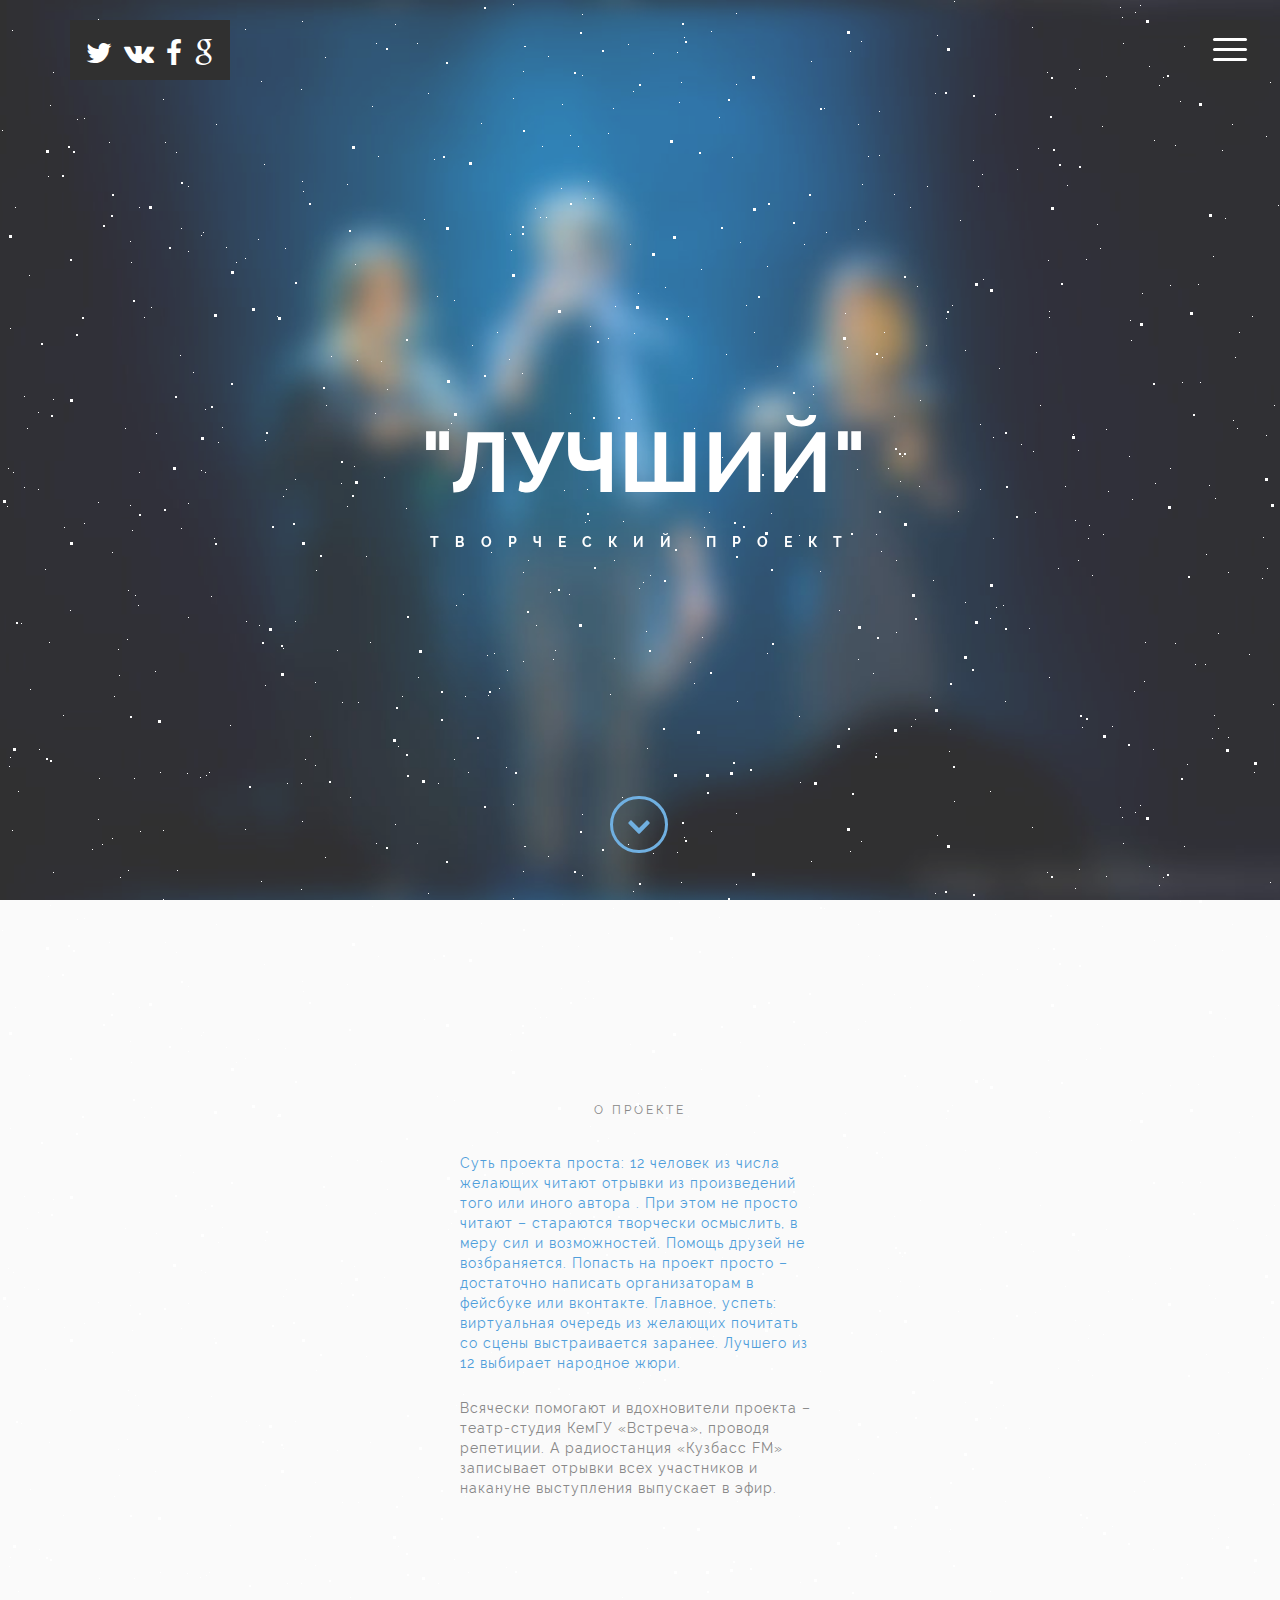
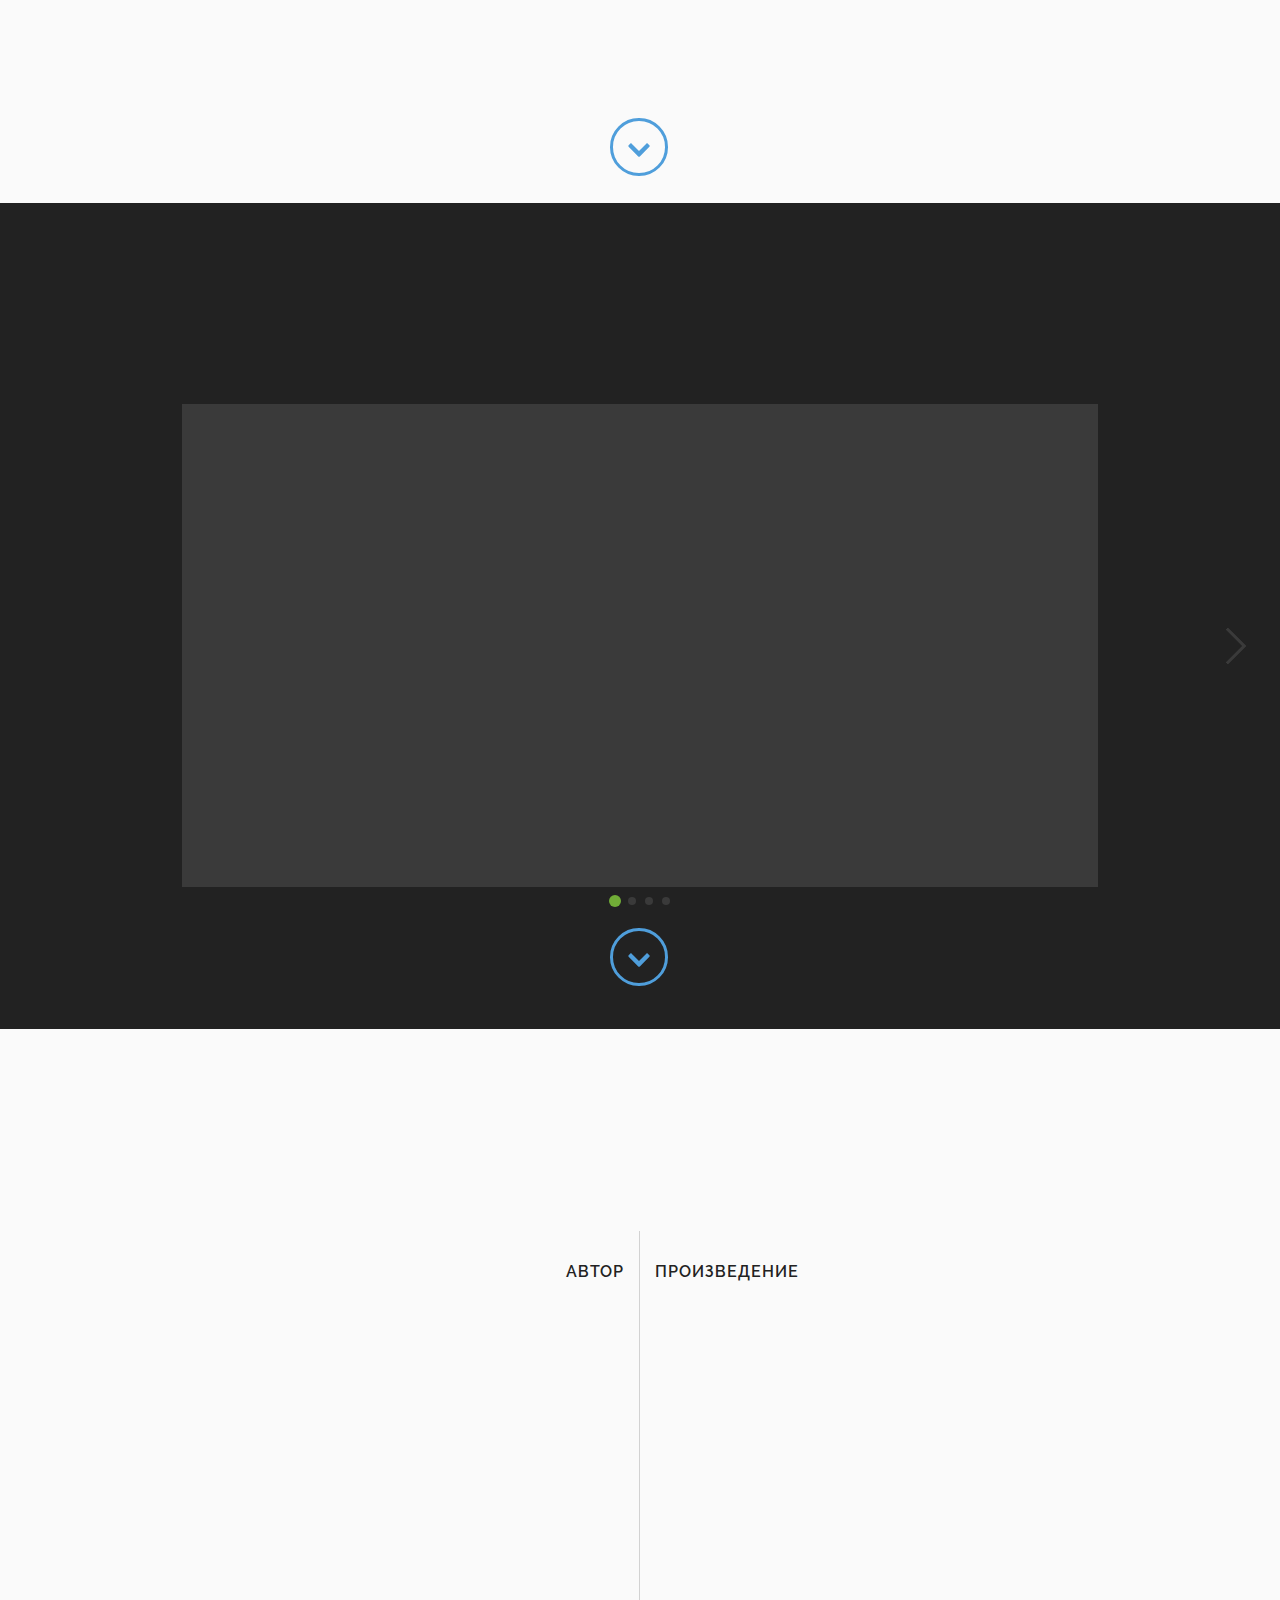
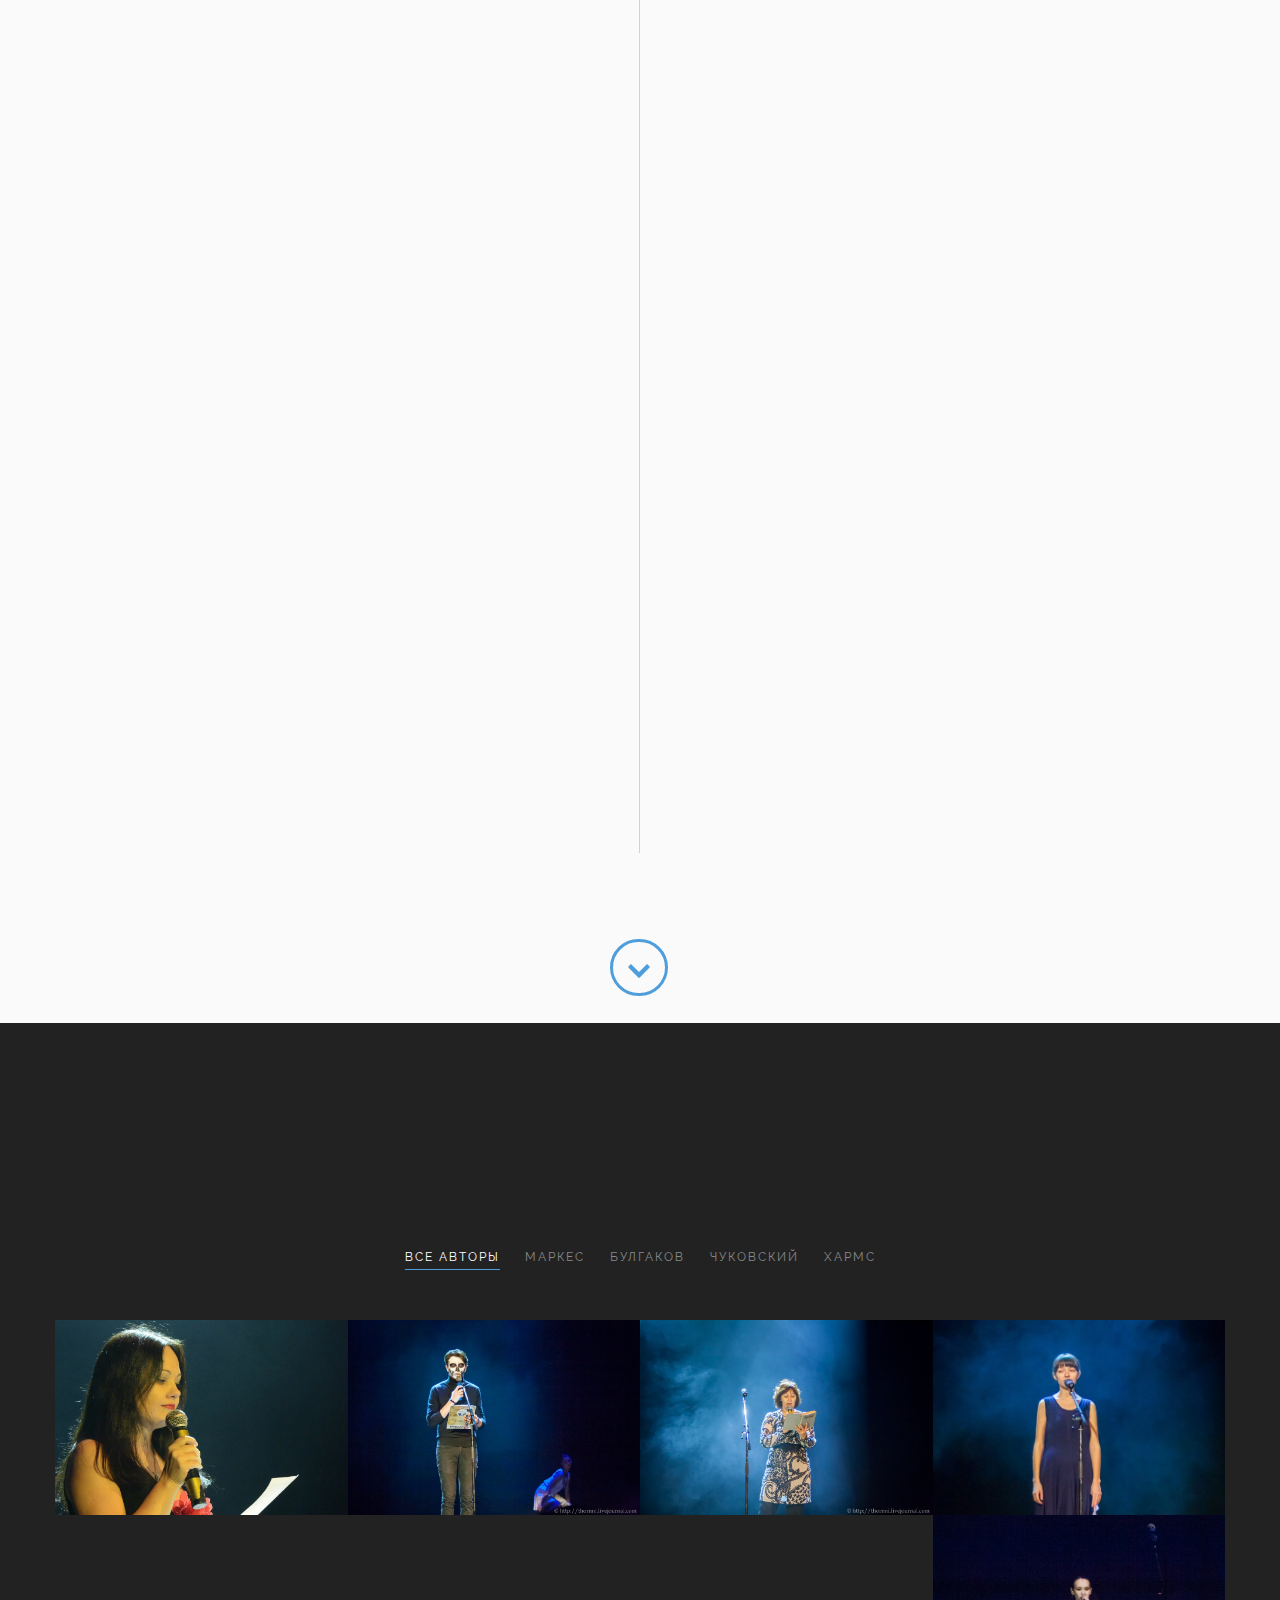
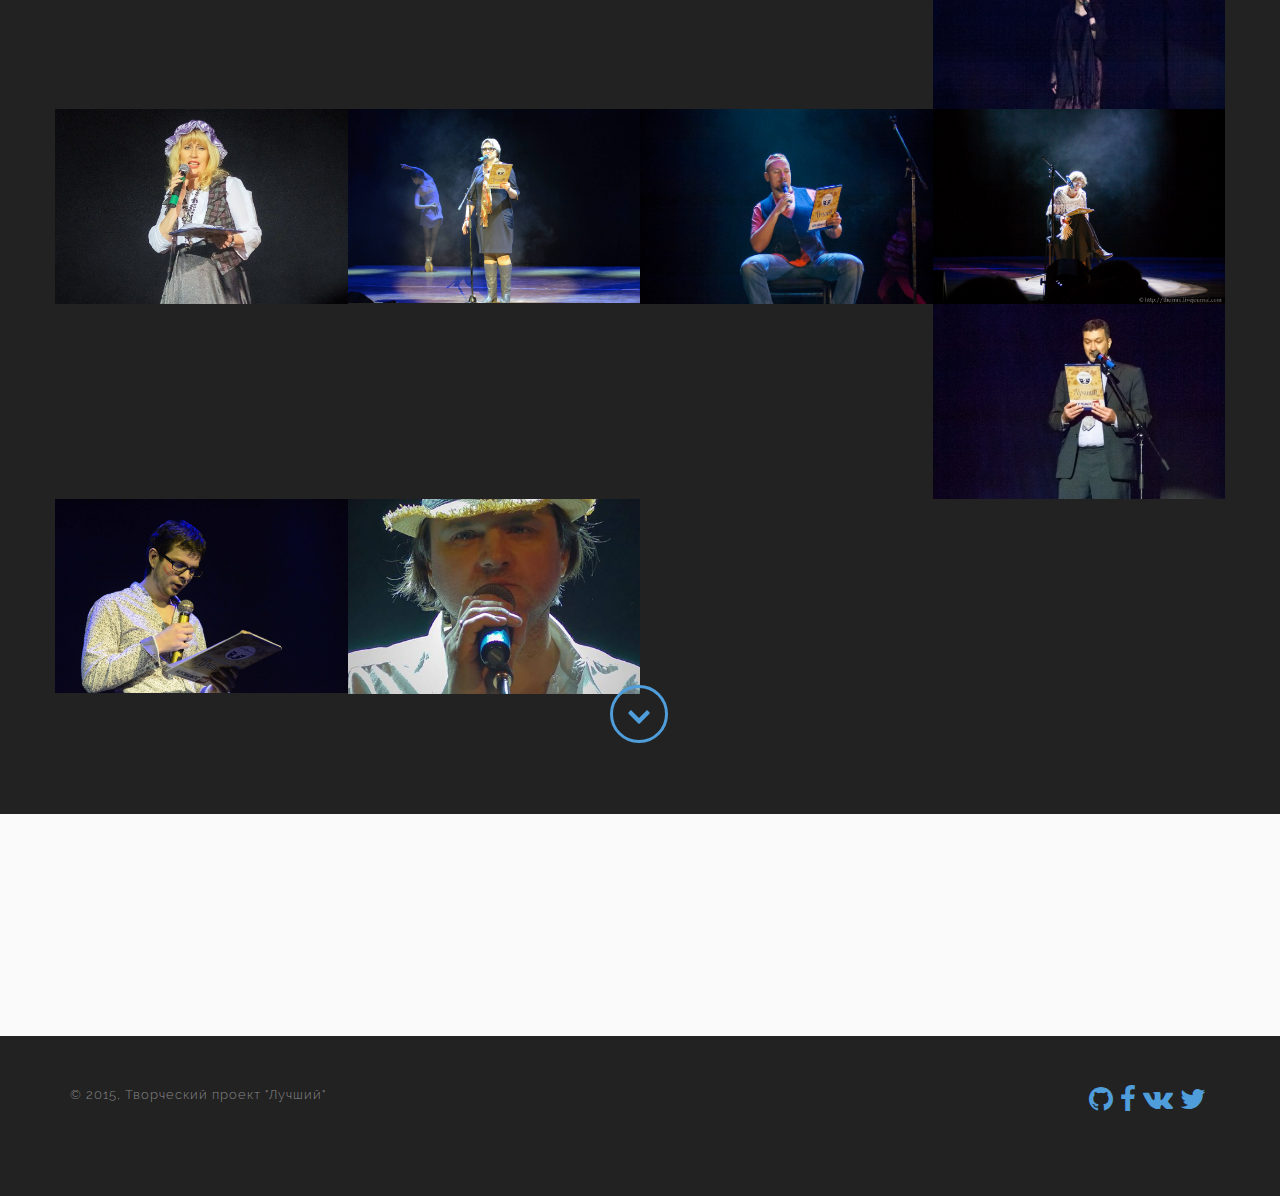
==== commit 2e51921e: "add subtitle" ====
--- a/index.html
+++ b/index.html
@@ -311,44 +311,107 @@
 						<h3>Автор</h3>
 					
 						<div class="resume_item">
+							<div class="year">Михаил Афанасьевич Булгаков</div>
+							<div class="resume_description">русский писатель, драматург, театральный режиссёр и актёр.</div>
+							<p>Волею судеб первым в списке Лучших оказался Булгаков Михаил Афанасьевич. </p>
+						</div>
+						<div class="resume_item">
 							<div class="year">Николай Васильевич Гоголь</div>
 							<div class="resume_description">русский прозаик, драматург, поэт, критик, публицист.</div>
-							<p>О свойствах своего таланта сам Гоголь говорил: «У меня только то и выходило хорошо, что взято было мной из действительности, из данных, мне известных». </p>
-						</div>
-						<div class="resume_item">
-							<div class="year">Михаил Афанасьевич Булгаков</div>
-							<div class="resume_description">русский писатель, драматург, театральный режиссёр и актёр.</div>
-							<p>Автор повестей и рассказов, множества фельетонов, пьес, инсценировок, киносценариев, оперных либретто.</p>
+							<p>Главным героем второго акта (по случайности, или мистической закономерности после Булгакова) стал Гоголь Николай Васильевич.</p>
 						</div>
 						<div class="resume_item">
 							<div class="year">Даниил Иванович Хармс</div>
 							<div class="resume_description">русский писатель и поэт</div>
 							<p>С 1928 года Д. Хармс … даже не перепечатывает на машинке свои рукописи — за ненадобностью. И с этих пор все его рукописи … — это в полном смысле слова рукописи, автографы.</p>
 						</div>
+						<div class="resume_item">
+							<div class="year">Корней Иванович Чуковский</div>
+							<div class="resume_description">русский писатель и поэт</div>
+							<p>С 1928 года Д. Хармс … даже не перепечатывает на машинке свои рукописи — за ненадобностью. И с этих пор все его рукописи … — это в полном смысле слова рукописи, автографы.</p>
+						</div>
+						<div class="resume_item">
+							<div class="year">Виктор Владимирович Ерофеев</div>
+							<div class="resume_description">современный российский писатель, литературовед, радио- и телеведущий.</div>
+							<p>С 1928 года Д. Хармс … даже не перепечатывает на машинке свои рукописи — за ненадобностью. И с этих пор все его рукописи … — это в полном смысле слова рукописи, автографы.</p>
+						</div>
+						<div class="resume_item">
+							<div class="year">Габриэль Гарсия Маркес</div>
+							<div class="resume_description">современный российский писатель, литературовед, радио- и телеведущий.</div>
+							<p>С 1928 года Д. Хармс … даже не перепечатывает на машинке свои рукописи — за ненадобностью. И с этих пор все его рукописи … — это в полном смысле слова рукописи, автографы.</p>
+						</div>
+						<div class="resume_item">
+							<div class="year">Захар Прилепин</div>
+							<div class="resume_description">современный российский писатель, литературовед, радио- и телеведущий.</div>
+							<p>С 1928 года Д. Хармс … даже не перепечатывает на машинке свои рукописи — за ненадобностью. И с этих пор все его рукописи … — это в полном смысле слова рукописи, автографы.</p>
+						</div>
 					</div>
 					<div class="col-md-6 col-sm-6 right">
 						<h3>Произведение</h3>
 						
 						<div class="resume_item">
-							<div class="year">1809-1852</div>
-							<div class="resume_description">Вечера на хуторе близ Диканьки</div>
-							<div class="resume_description">Мертвые души</div>
+							<div class="year">30 июля 2014</div>
+							<div class="resume_description">Время: 19:00</div>
+							<div class="resume_description">Место: внутренний двор театра «Встреча»</div>
 							
-							<div class="resume_description">Ревизор</div>
-							<p><br></p>
+							<div class="resume_description">Мероприятие в социальной сети Facebook</div>
+							<div class="resume_description">Видео на канале Youtube</div>
+							<div class="resume_description">Страничка на сайте</div>
 							
-						</div>
-						<div class="resume_item">
-							<div class="year">1891-1940</div>
-							<div class="resume_description">Мастер и Маргарита</div>
-							<p>роман, 1929—1940, в СССР опубликован в 1966—1967 годах, второй вариант в 1973 году, окончательный вариант в 1990 году.</p>
-						</div>
-						<div class="resume_item">
-							<div class="year">1905-1942</div>
-							<div class="resume_description">Стихи и рассказы</div>
-							<p>...жизнь победила смерть неизвестным для меня способом....</p>
-						</div>
-					</div>
+							
+						</div>
+						<div class="resume_item">
+							<div class="year">23 августа 2014</div>
+							<div class="resume_description">Время: 19:00</div>
+							<div class="resume_description">Место: внутренний двор театра «Встреча»</div>
+							
+							<div class="resume_description"><a href="https://www.facebook.com/events/1456843004574803/">Мероприятие</a> в социальной сети Facebook</div>
+							<div class="resume_description">Видео на канале Youtube</div>
+							<div class="resume_description">Страничка на сайте</div>
+						</div>
+						<div class="resume_item">
+							<div class="year">27 сентября 2014</div>
+							<div class="resume_description">Время: 19:00</div>
+							<div class="resume_description">Место: Театр "Встреча"</div>
+							<div class="resume_description"><a href="https://www.facebook.com/events/1455615444715117/">Мероприятие</a> в социальной сети Facebook</div>
+							<div class="resume_description">Видео на канале Youtube</div>
+							<div class="resume_description">Страничка на сайте</div>						
+						</div>
+						<div class="resume_item">
+							<div class="year">17 октября 2014</div>
+							<div class="resume_description">Время: 18:00</div>
+							<div class="resume_description">Торговый центр "Я"</div>
+							<div class="resume_description"><a href="https://www.facebook.com/events/340265882810103/">Мероприятие</a> в социальной сети Facebook</div>
+							<div class="resume_description">Видео на канале Youtube</div>
+							<div class="resume_description">Страничка на сайте</div>						
+						</div>
+						<div class="resume_item">
+							<div class="year">19 ноября 2014</div>
+							<div class="resume_description">Время: 19:00</div>
+							<div class="resume_description">Место: Театр "Встреча"</div>
+							
+							<div class="resume_description"><a href="https://www.facebook.com/events/490743527732812/">Мероприятие</a> в социальной сети Facebook</div>
+							<div class="resume_description">Видео на канале Youtube</div>
+							<div class="resume_description">Страничка на сайте</div>						
+						</div>
+						<div class="resume_item">
+							<div class="year">24 января 2015</div>
+							<div class="resume_description">Время: 19:00</div>
+							<div class="resume_description">Место: Концертный зал Кемеровского Государственного Университета</div>
+							
+							<div class="resume_description"><a href="https://www.facebook.com/events/595074513927141/">Мероприятие</a> в социальной сети Facebook</div>
+							<div class="resume_description">Видео на канале Youtube</div>
+							<div class="resume_description">Страничка на сайте</div>						
+						</div>					
+						<div class="resume_item">
+							<div class="year">19 марта 2015</div>
+							<div class="resume_description">Время: 19:00</div>
+							<div class="resume_description">Место: Библиотека имени Гоголя</div>
+							<div class="resume_description"><a href="https://www.facebook.com/events/595074513927141/">Мероприятие</a> в социальной сети Facebook</div>
+							<div class="resume_description">Видео на канале Youtube</div>
+							<div class="resume_description">Страничка на сайте</div>						
+						</div>
+
 				</div>
 			</div>
 
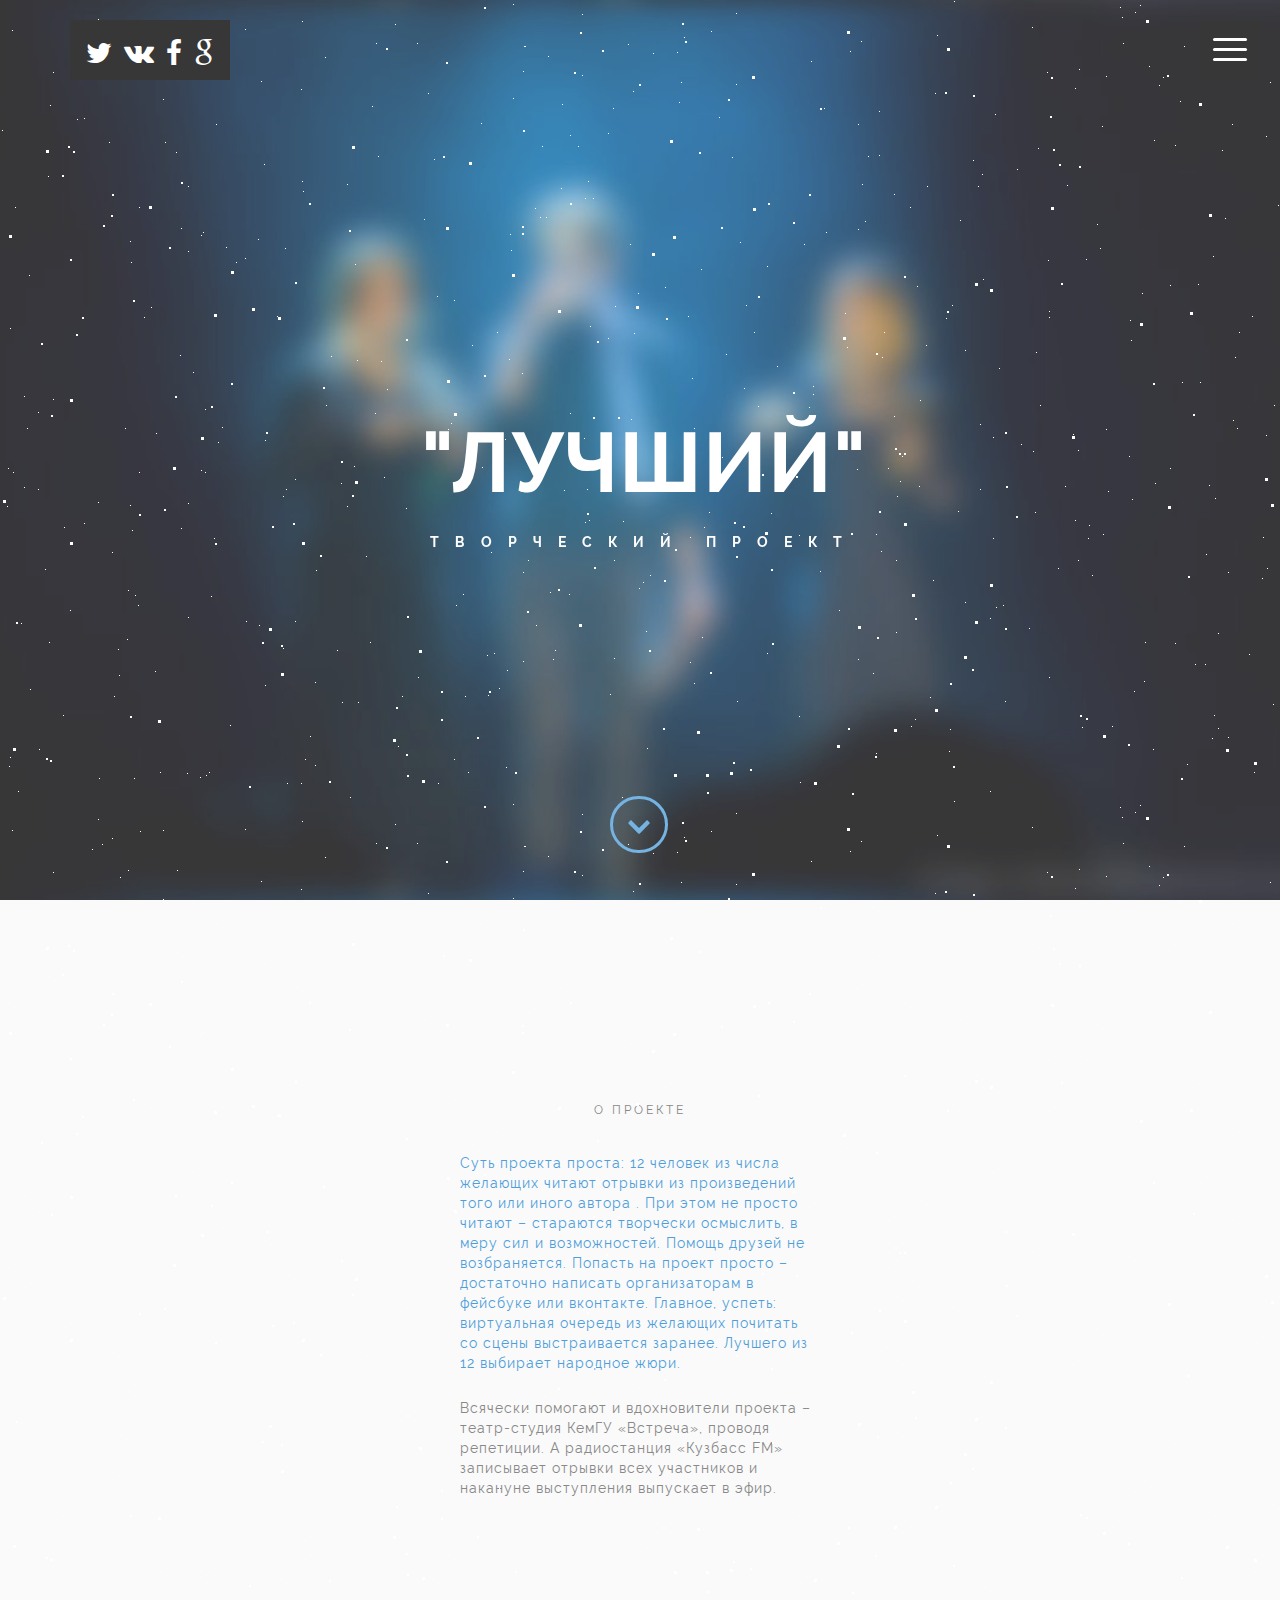
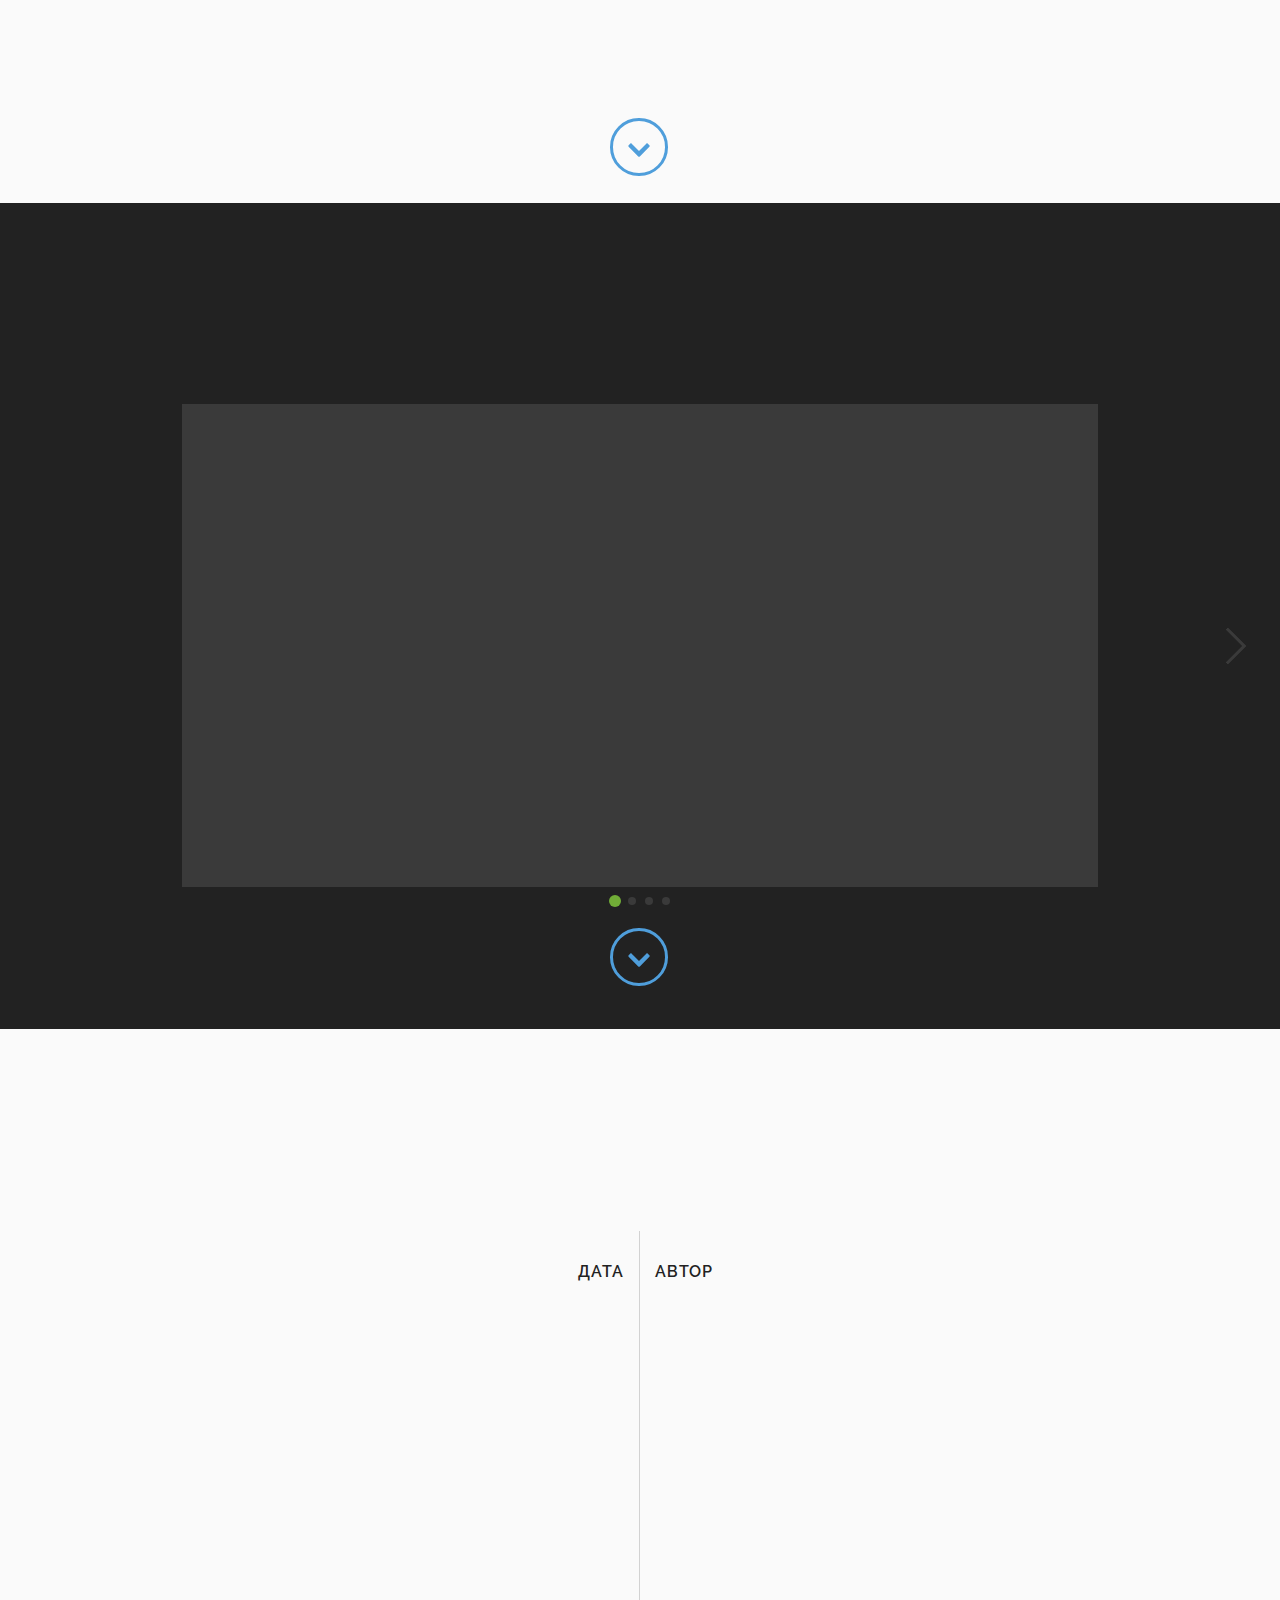
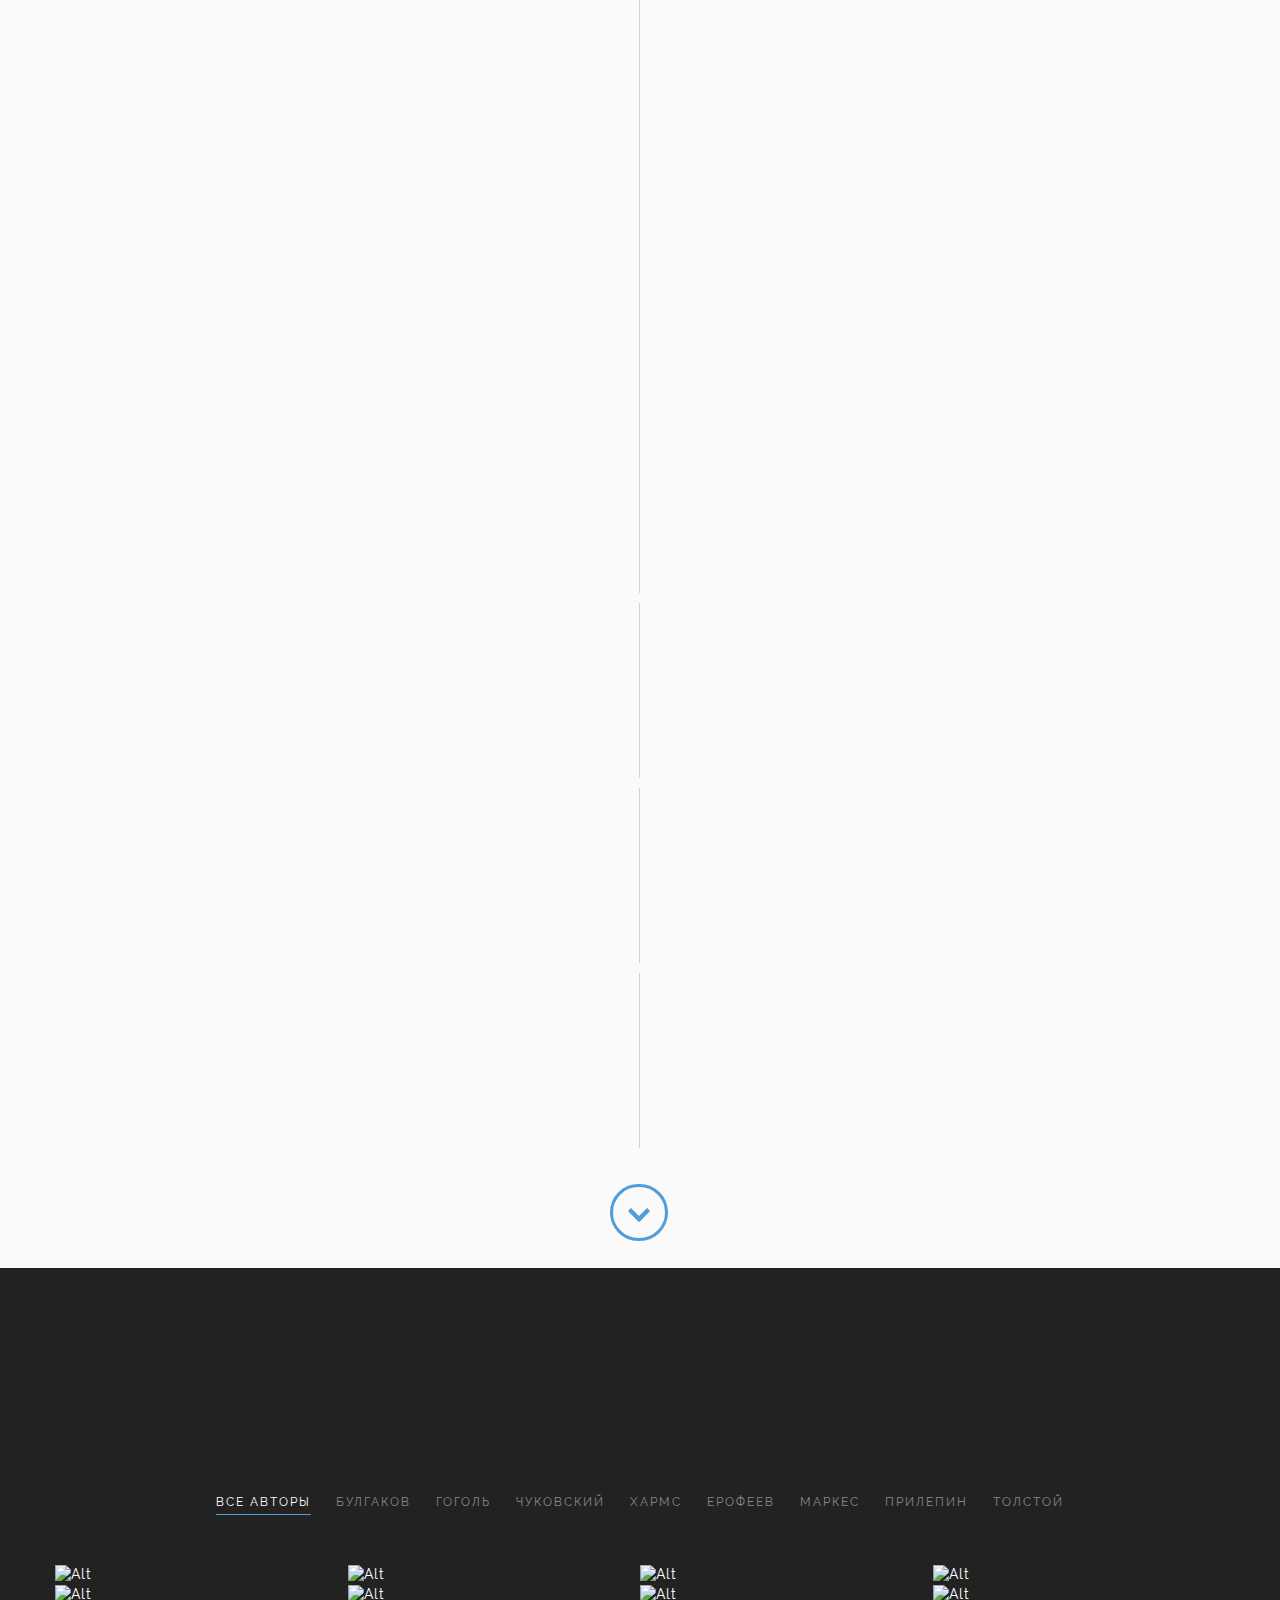
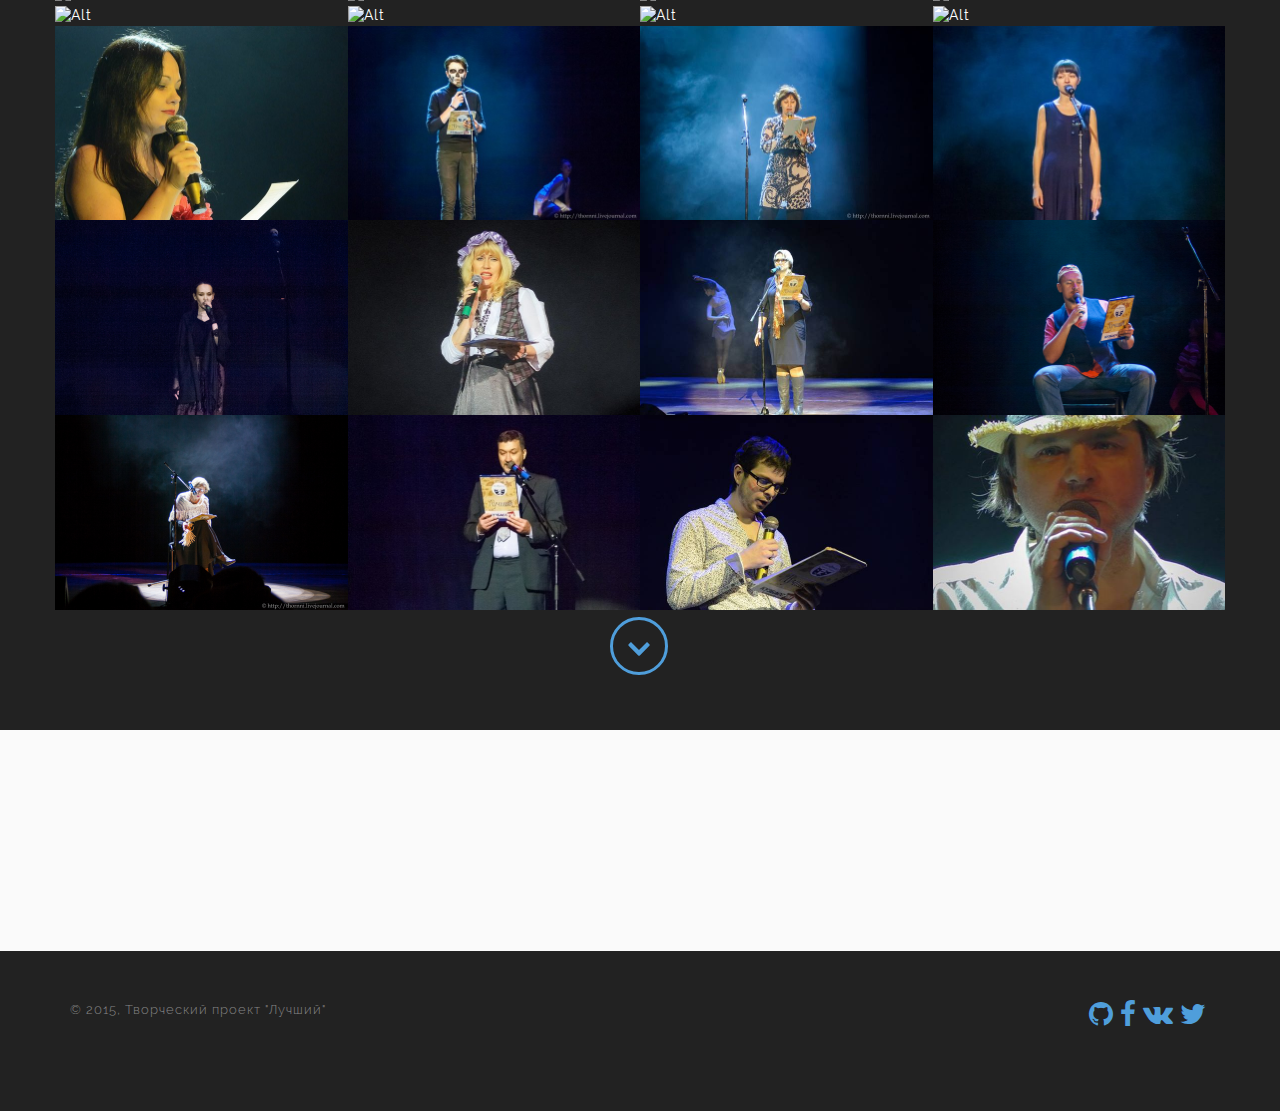
==== commit 26dfb176: "add potfolio" ====
--- a/index.html
+++ b/index.html
@@ -144,11 +144,11 @@
                    					<use xmlns:xlink="http://www.w3.org/1999/xlink" xlink:href="#svg-icon-landing_locations">
                						</use>
                					</svg>
-           					</div>
+           					</div><a href="#places">
            					<div class="statistics-copy">
                					<h1 class="tally">5</h1>
                					<p class="title uppercase wide-spacing">Площадок</p>
-           					</div>
+           					</div></a>
        					</div>
        				</div>
 				</div>
@@ -162,11 +162,11 @@
                     				<use xmlns:xlink="http://www.w3.org/1999/xlink" xlink:href="#svg-icon-landing_book">
                 					</use>
 	               				</svg>
-           					</div>
+           					</div><a href="#readers">
            					<div class="statistics-copy">
                					<h1 class="tally">23</h1>
                					<p class="title uppercase wide-spacing">Чтеца</p>
-           					</div>
+           					</div></a>
        					</div>
            			</div>
 				</div>
@@ -180,11 +180,11 @@
                   					<use xmlns:xlink="http://www.w3.org/1999/xlink" xlink:href="#svg-icon-landing_themes">
 	               					</use>
                					</svg>
-           					</div>
+           					</div><a href="#book">
           					<div class="statistics-copy">
-               					<h1 class="tally">6</h1>
+               					<h1 class="tally">8</h1>
              					<p class="title uppercase wide-spacing">Авторов</p>
-           					</div>
+           					</div></a>
        					</div>
            			</div>
 				</div>
@@ -297,7 +297,7 @@
             		</use>
           	</svg>
         	</div>
-        	<h2 class="title">6 Писателей</h2>
+        	<h2 class="title">8 Авторов</h2>
     		</div>
     		<p class="section-summary uppercase">Писатели разных времен и стилей. Произведение по выбору или отрывок одного.</p>
 		</div>
@@ -305,9 +305,23 @@
 	<div class="section_content">
 		<div class="container">
 
-<div class="row">
+			<div class="row">
 				<div class="resume_container">
 					<div class="col-md-6 col-sm-6 left">
+
+						<h3>Дата</h3>
+						
+						<div class="resume_item">
+							<div class="year">30 июля 2014</div>
+							<div class="resume_description">Время: 19:00</div>
+							<div class="resume_description">Место: внутренний двор театра «Встреча»</div>
+							<div class="resume_description">Мероприятие в социальной сети Facebook</div>
+							<div class="resume_description">Видео на канале Youtube</div>
+							<div class="resume_description">Страничка на сайте</div>
+						</div>
+					
+					</div>
+					<div class="col-md-6 col-sm-6 right">
 						<h3>Автор</h3>
 					
 						<div class="resume_item">
@@ -315,51 +329,14 @@
 							<div class="resume_description">русский писатель, драматург, театральный режиссёр и актёр.</div>
 							<p>Волею судеб первым в списке Лучших оказался Булгаков Михаил Афанасьевич. </p>
 						</div>
-						<div class="resume_item">
-							<div class="year">Николай Васильевич Гоголь</div>
-							<div class="resume_description">русский прозаик, драматург, поэт, критик, публицист.</div>
-							<p>Главным героем второго акта (по случайности, или мистической закономерности после Булгакова) стал Гоголь Николай Васильевич.</p>
-						</div>
-						<div class="resume_item">
-							<div class="year">Даниил Иванович Хармс</div>
-							<div class="resume_description">русский писатель и поэт</div>
-							<p>С 1928 года Д. Хармс … даже не перепечатывает на машинке свои рукописи — за ненадобностью. И с этих пор все его рукописи … — это в полном смысле слова рукописи, автографы.</p>
-						</div>
-						<div class="resume_item">
-							<div class="year">Корней Иванович Чуковский</div>
-							<div class="resume_description">русский писатель и поэт</div>
-							<p>С 1928 года Д. Хармс … даже не перепечатывает на машинке свои рукописи — за ненадобностью. И с этих пор все его рукописи … — это в полном смысле слова рукописи, автографы.</p>
-						</div>
-						<div class="resume_item">
-							<div class="year">Виктор Владимирович Ерофеев</div>
-							<div class="resume_description">современный российский писатель, литературовед, радио- и телеведущий.</div>
-							<p>С 1928 года Д. Хармс … даже не перепечатывает на машинке свои рукописи — за ненадобностью. И с этих пор все его рукописи … — это в полном смысле слова рукописи, автографы.</p>
-						</div>
-						<div class="resume_item">
-							<div class="year">Габриэль Гарсия Маркес</div>
-							<div class="resume_description">современный российский писатель, литературовед, радио- и телеведущий.</div>
-							<p>С 1928 года Д. Хармс … даже не перепечатывает на машинке свои рукописи — за ненадобностью. И с этих пор все его рукописи … — это в полном смысле слова рукописи, автографы.</p>
-						</div>
-						<div class="resume_item">
-							<div class="year">Захар Прилепин</div>
-							<div class="resume_description">современный российский писатель, литературовед, радио- и телеведущий.</div>
-							<p>С 1928 года Д. Хармс … даже не перепечатывает на машинке свои рукописи — за ненадобностью. И с этих пор все его рукописи … — это в полном смысле слова рукописи, автографы.</p>
-						</div>
-					</div>
-					<div class="col-md-6 col-sm-6 right">
-						<h3>Произведение</h3>
-						
-						<div class="resume_item">
-							<div class="year">30 июля 2014</div>
-							<div class="resume_description">Время: 19:00</div>
-							<div class="resume_description">Место: внутренний двор театра «Встреча»</div>
-							
-							<div class="resume_description">Мероприятие в социальной сети Facebook</div>
-							<div class="resume_description">Видео на канале Youtube</div>
-							<div class="resume_description">Страничка на сайте</div>
-							
-							
-						</div>
+					</div>
+				</div>
+			</div>
+					
+
+			<div class="row">
+				<div class="resume_container">
+					<div class="col-md-6 col-sm-6 left">
 						<div class="resume_item">
 							<div class="year">23 августа 2014</div>
 							<div class="resume_description">Время: 19:00</div>
@@ -369,6 +346,20 @@
 							<div class="resume_description">Видео на канале Youtube</div>
 							<div class="resume_description">Страничка на сайте</div>
 						</div>
+					</div>
+					<div class="col-md-6 col-sm-6 right">
+						<div class="resume_item">
+							<div class="year">Николай Васильевич Гоголь</div>
+							<div class="resume_description">русский прозаик, драматург, поэт, критик, публицист.</div>
+							<p>Главным героем второго акта (по случайности, или мистической закономерности после Булгакова) стал Гоголь Николай Васильевич.</p>
+						</div>
+					</div>
+				</div>
+			</div>
+					
+			<div class="row">
+				<div class="resume_container">
+					<div class="col-md-6 col-sm-6 left">
 						<div class="resume_item">
 							<div class="year">27 сентября 2014</div>
 							<div class="resume_description">Время: 19:00</div>
@@ -377,32 +368,89 @@
 							<div class="resume_description">Видео на канале Youtube</div>
 							<div class="resume_description">Страничка на сайте</div>						
 						</div>
+					</div>
+					<div class="col-md-6 col-sm-6 right">
+						<div class="resume_item">
+							<div class="year">Даниил Иванович Хармс</div>
+							<div class="resume_description">русский писатель и поэт</div>
+							<p>С 1928 года Д. Хармс … даже не перепечатывает на машинке свои рукописи — за ненадобностью. И с этих пор все его рукописи … — это в полном смысле слова рукописи, автографы.</p>
+						</div>
+					</div>
+				</div>
+			</div>
+			
+			<div class="row">
+				<div class="resume_container">
+					<div class="col-md-6 col-sm-6 left">
 						<div class="resume_item">
 							<div class="year">17 октября 2014</div>
 							<div class="resume_description">Время: 18:00</div>
 							<div class="resume_description">Торговый центр "Я"</div>
 							<div class="resume_description"><a href="https://www.facebook.com/events/340265882810103/">Мероприятие</a> в социальной сети Facebook</div>
 							<div class="resume_description">Видео на канале Youtube</div>
-							<div class="resume_description">Страничка на сайте</div>						
-						</div>
+							<div class="resume_description">Страничка на сайте</div>					
+						</div>
+					</div>
+					<div class="col-md-6 col-sm-6 right">
+						<div class="resume_item">
+							<div class="year">Корней Иванович Чуковский</div>
+							<div class="resume_description">русский писатель и поэт</div>
+							<p>С 1928 года Д. Хармс … даже не перепечатывает на машинке свои рукописи — за ненадобностью. И с этих пор все его рукописи … — это в полном смысле слова рукописи, автографы.</p>
+						</div>
+					</div>
+				</div>
+			</div>
+
+			<div class="row">
+				<div class="resume_container">
+					<div class="col-md-6 col-sm-6 left">
 						<div class="resume_item">
 							<div class="year">19 ноября 2014</div>
 							<div class="resume_description">Время: 19:00</div>
 							<div class="resume_description">Место: Театр "Встреча"</div>
-							
 							<div class="resume_description"><a href="https://www.facebook.com/events/490743527732812/">Мероприятие</a> в социальной сети Facebook</div>
 							<div class="resume_description">Видео на канале Youtube</div>
 							<div class="resume_description">Страничка на сайте</div>						
 						</div>
+					</div>
+					<div class="col-md-6 col-sm-6 right">
+						<div class="resume_item">
+							<div class="year">Виктор Владимирович Ерофеев</div>
+							<div class="resume_description">современный российский писатель, литературовед, радио- и телеведущий.</div>
+							<p>С 1928 года Д. Хармс … даже не перепечатывает на машинке свои рукописи — за ненадобностью. И с этих пор все его рукописи … — это в полном смысле слова рукописи, автографы.</p>
+						</div>
+					</div>
+				</div>
+			</div>
+
+
+			<div class="row">
+				<div class="resume_container">
+					<div class="col-md-6 col-sm-6 left">
 						<div class="resume_item">
 							<div class="year">24 января 2015</div>
 							<div class="resume_description">Время: 19:00</div>
 							<div class="resume_description">Место: Концертный зал Кемеровского Государственного Университета</div>
-							
 							<div class="resume_description"><a href="https://www.facebook.com/events/595074513927141/">Мероприятие</a> в социальной сети Facebook</div>
 							<div class="resume_description">Видео на канале Youtube</div>
 							<div class="resume_description">Страничка на сайте</div>						
-						</div>					
+							</div>
+					</div>
+					<div class="col-md-6 col-sm-6 right">
+						<div class="resume_item">
+							<div class="year">Габриэль Гарсия Маркес</div>
+							<div class="resume_description">современный российский писатель, литературовед, радио- и телеведущий.</div>
+							<p>С 1928 года Д. Хармс … даже не перепечатывает на машинке свои рукописи — за ненадобностью. И с этих пор все его рукописи … — это в полном смысле слова рукописи, автографы.</p>
+					</div>
+					</div>
+				</div>
+			</div>
+
+
+
+			<div class="row">
+				<div class="resume_container">
+					<div class="col-md-6 col-sm-6 left">
 						<div class="resume_item">
 							<div class="year">19 марта 2015</div>
 							<div class="resume_description">Время: 19:00</div>
@@ -411,9 +459,40 @@
 							<div class="resume_description">Видео на канале Youtube</div>
 							<div class="resume_description">Страничка на сайте</div>						
 						</div>
-
-				</div>
-			</div>
+					</div>
+					<div class="col-md-6 col-sm-6 right">
+						<div class="resume_item">
+							<div class="year">Захар Прилепин</div>
+							<div class="resume_description">современный российский писатель, литературовед, радио- и телеведущий.</div>
+							<p>С 1928 года Д. Хармс … даже не перепечатывает на машинке свои рукописи — за ненадобностью. И с этих пор все его рукописи … — это в полном смысле слова рукописи, автографы.</p>
+						</div>
+					</div>
+				</div>
+			</div>
+
+			<div class="row">
+				<div class="resume_container">
+					<div class="col-md-6 col-sm-6 left">
+						<div class="resume_item">
+							<div class="year">31 июня 2015</div>
+							<div class="resume_description">Время: 18:00</div>
+							<div class="resume_description">Место: Станция Космической Связи Орбита</div>
+							<div class="resume_description">><a href="https://www.facebook.com/events/344521572405573/">Мероприятие</a> в социальной сети Facebook</div>
+							<div class="resume_description">Видео на канале Youtube</div>
+							<div class="resume_description">Страничка на сайте</div>
+						</div>
+					</div>
+					<div class="col-md-6 col-sm-6 right">
+						<div class="resume_item">
+							<div class="year">Лев Николаевич Толстой</div>
+							<div class="resume_description">русский писатель, драматург, театральный режиссёр и актёр.</div>
+							<p>Волею судеб первым в списке Лучших оказался Булгаков Михаил Афанасьевич. </p>
+						</div>
+					</div>
+				</div>
+			</div>
+
+
 
 
 <div class="row">
@@ -458,13 +537,234 @@
 				<div class="filter_div controls">
 					<ul>
 						<li class="filter active" data-filter="all">Все авторы</li>
-						<li class="filter" data-filter=".category-1">Маркес</li>
-						<li class="filter" data-filter=".category-2">Булгаков</li>
+						<li class="filter" data-filter=".category-1">Булгаков</li>
+						<li class="filter" data-filter=".category-2">Гоголь</li>
 						<li class="filter" data-filter=".category-3">Чуковский</li>
 						<li class="filter" data-filter=".category-4">Хармс</li>
+						<li class="filter" data-filter=".category-5">Ерофеев</li>
+						<li class="filter" data-filter=".category-6">Маркес</li>
+						<li class="filter" data-filter=".category-7">Прилепин</li>
+						<li class="filter" data-filter=".category-8">Толстой</li>
 					</ul>
 				</div>
 				<div id="portfolio_grid">
+					<div class="mix col-md-3 col-sm-6 col-xs-12 portfolio_item category-6">
+						<img src="img/portfolio-images/marquez/kormshchikova_marquez.jpg" alt="Alt" />
+						<div class="port_item_cont">
+							<h3>Татьяна Кормщикова</h3>
+							<p>Немного о себе</p>
+							<a href="#" class="popup_content">Посмотреть</a>
+						</div>
+						<div class="hidden">
+							<div class="podrt_descr">
+								<div class="modal-box-content">
+									<button class="mfp-close" type="button" title="Закрыть (Esc)">×</button>
+									<h3>Татьяна Кормщикова</h3>
+									<p>окончила филфак, музыкальную школу по классу фортепиано, сама выучила несколько аккордов на гитаре, гений дартса (спартакиада), профессионально ищу в лесу грибы и даже понимаю, какие из них несъедобные, вышиваю крестиком, вяжу кофточки на лето и на зиму, обожаю штопать носки и вязать варежки, смотреть кино и слушать музыку, драмкружок и шоколад. Работаю в сфере информационных технологий. Второе высшее получила в РАГС при Президенте РФ в Москве (Российская академия государственной службы)</p>
+									<img src="img/portfolio-images/marquez/kormshchikova_marquez.jpg" alt="Alt" />
+								</div>
+							</div>
+						</div>
+					</div>
+					<div class="mix col-md-3 col-sm-6 col-xs-12 portfolio_item category-6">
+						<img src="img/portfolio-images/marquez/bormosov_marquez.jpg" alt="Alt" />
+						<div class="port_item_cont">
+							<h3>Марк Бормосов</h3>
+							<p>Блоггер</p>
+							<a href="#" class="popup_content">Посмотреть</a>
+						</div>
+						<div class="hidden">
+							<div class="podrt_descr">
+								<div class="modal-box-content">
+									<button class="mfp-close" type="button" title="Закрыть (Esc)">×</button>
+									<h3>Марк Бормосов</h3>
+									<p>Lorem ipsum dolor sit amet, consectetur adipisicing elit. Earum cupiditate, dignissimos quo. Dolore, omnis totam quibusdam voluptatibus cum, nulla dolores sunt iste? Sunt nam illum, animi magni veniam adipisci non.</p>
+									<img src="img/portfolio-images/marquez/bormosov_marquez.jpg" alt="Alt" />
+								</div>
+							</div>
+						</div>
+					</div>
+					<div class="mix col-md-3 col-sm-6 col-xs-12 portfolio_item category-6">
+						<img src="img/portfolio-images/marquez/vilkova_marquez.jpg" alt="Alt" />
+						<div class="port_item_cont">
+							<h3>Юлия Вилкова</h3>
+							<p>Немного о себе</p>
+							<a href="#" class="popup_content">Посмотреть</a>
+						</div>
+						<div class="hidden">
+							<div class="podrt_descr">
+								<div class="modal-box-content">
+									<button class="mfp-close" type="button" title="Закрыть (Esc)">×</button>
+									<h3>Юлия Вилкова</h3>
+									<p>Lorem ipsum dolor sit amet, consectetur adipisicing elit. Earum cupiditate, dignissimos quo. Dolore, omnis totam quibusdam voluptatibus cum, nulla dolores sunt iste? Sunt nam illum, animi magni veniam adipisci non.</p>
+									<img src="img/portfolio-images/marquez/vilkova_marquez.jpg" alt="Alt" />
+								</div>
+							</div>
+						</div>
+					</div>
+					<div class="mix col-md-3 col-sm-6 col-xs-12 portfolio_item category-6">
+						<img src="img/portfolio-images/marquez/staridubceva_marquez.jpg" alt="Alt" />
+						<div class="port_item_cont">
+							<h3>Алиса Стародубцева</h3>
+							<p>Студентка</p>
+							<a href="#" class="popup_content">Посмотреть</a>
+						</div>
+						<div class="hidden">
+							<div class="podrt_descr">
+								<div class="modal-box-content">
+									<button class="mfp-close" type="button" title="Закрыть (Esc)">×</button>
+									<h3>Алиса Стародубцева</h3>
+									<p>Lorem ipsum dolor sit amet, consectetur adipisicing elit. Earum cupiditate, dignissimos quo. Dolore, omnis totam quibusdam voluptatibus cum, nulla dolores sunt iste? Sunt nam illum, animi magni veniam adipisci non.</p>
+									<img src="img/portfolio-images/marquez/staridubceva_marquez.jpg" alt="Alt" />
+								</div>
+							</div>
+						</div>
+					</div>
+					<div class="mix col-md-3 col-sm-6 col-xs-12 portfolio_item category-6">
+						<img src="img/portfolio-images/marquez/bazeeva_marquez.jpg" alt="Alt" />
+						<div class="port_item_cont">
+							<h3>Надежда Базеева</h3>
+							<p>Немного о себе</p>
+							<a href="#" class="popup_content">Посмотреть</a>
+						</div>
+						<div class="hidden">
+							<div class="podrt_descr">
+								<div class="modal-box-content">
+									<button class="mfp-close" type="button" title="Закрыть (Esc)">×</button>
+									<h3>Надежда Базеева</h3>
+									<p>Lorem ipsum dolor sit amet, consectetur adipisicing elit. Earum cupiditate, dignissimos quo. Dolore, omnis totam quibusdam voluptatibus cum, nulla dolores sunt iste? Sunt nam illum, animi magni veniam adipisci non.</p>
+									<img src="img/portfolio-images/marquez/bazeeva_marquez.jpg" alt="Alt" />
+								</div>
+							</div>
+						</div>
+					</div>
+					<div class="mix col-md-3 col-sm-6 col-xs-12 portfolio_item category-6">
+						<img src="img/portfolio-images/marquez/pachkovskaya_marquez.jpg" alt="Alt" />
+						<div class="port_item_cont">
+							<h3>Светлана Пачковская</h3>
+							<p>Немного о себе</p>
+							<a href="#" class="popup_content">Посмотреть</a>
+						</div>
+						<div class="hidden">
+							<div class="podrt_descr">
+								<div class="modal-box-content">
+									<button class="mfp-close" type="button" title="Закрыть (Esc)">×</button>
+									<h3>Светлана Пачковская</h3>
+									<p>Lorem ipsum dolor sit amet, consectetur adipisicing elit. Earum cupiditate, dignissimos quo. Dolore, omnis totam quibusdam voluptatibus cum, nulla dolores sunt iste? Sunt nam illum, animi magni veniam adipisci non.</p>
+									<img src="img/portfolio-images/marquez/pachkovskaya_marquez.jpg" alt="Alt" />
+								</div>
+							</div>
+						</div>
+					</div>
+					<div class="mix col-md-3 col-sm-6 col-xs-12 portfolio_item category-6">
+						<img src="img/portfolio-images/marquez/marquez_gorshinina.jpg" alt="Alt" />
+						<div class="port_item_cont">
+							<h3>Светлана Горшинина</h3>
+							<p>Немного о себе</p>
+							<a href="#" class="popup_content">Посмотреть</a>
+						</div>
+						<div class="hidden">
+							<div class="podrt_descr">
+								<div class="modal-box-content">
+									<button class="mfp-close" type="button" title="Закрыть (Esc)">×</button>
+									<h3>Светлана Горшинина</h3>
+									<p>Lorem ipsum dolor sit amet, consectetur adipisicing elit. Earum cupiditate, dignissimos quo. Dolore, omnis totam quibusdam voluptatibus cum, nulla dolores sunt iste? Sunt nam illum, animi magni veniam adipisci non.</p>
+									<img src="img/portfolio-images/marquez/marquez_gorshinina.jpg" alt="Alt" />
+								</div>
+							</div>
+						</div>
+					</div>
+					<div class="mix col-md-3 col-sm-6 col-xs-12 portfolio_item category-6">
+						<img src="img/portfolio-images/marquez/finangin_marquez.jpg" alt="Alt" />
+						<div class="port_item_cont">
+							<h3>Андрей Финангин</h3>
+							<p>Журналист</p>
+							<a href="#" class="popup_content">Посмотреть</a>
+						</div>
+						<div class="hidden">
+							<div class="podrt_descr">
+								<div class="modal-box-content">
+									<button class="mfp-close" type="button" title="Закрыть (Esc)">×</button>
+									<h3>Андрей Финангин</h3>
+									<p>Lorem ipsum dolor sit amet, consectetur adipisicing elit. Earum cupiditate, dignissimos quo. Dolore, omnis totam quibusdam voluptatibus cum, nulla dolores sunt iste? Sunt nam illum, animi magni veniam adipisci non.</p>
+									<img src="img/portfolio-images/marquez/finangin_marquez.jpg" alt="Alt" />
+								</div>
+							</div>
+						</div>
+					</div>
+					<div class="mix col-md-3 col-sm-6 col-xs-12 portfolio_item category-6">
+						<img src="img/portfolio-images/marquez/tsygankova_marquez.jpg" alt="Alt" />
+						<div class="port_item_cont">
+							<h3>Ольга Цыганкова</h3>
+							<p>Немного о себе</p>
+							<a href="#" class="popup_content">Посмотреть</a>
+						</div>
+						<div class="hidden">
+							<div class="podrt_descr">
+								<div class="modal-box-content">
+									<button class="mfp-close" type="button" title="Закрыть (Esc)">×</button>
+									<h3>Ольга Цыганкова</h3>
+									<p>Lorem ipsum dolor sit amet, consectetur adipisicing elit. Earum cupiditate, dignissimos quo. Dolore, omnis totam quibusdam voluptatibus cum, nulla dolores sunt iste? Sunt nam illum, animi magni veniam adipisci non.</p>
+									<img src="img/portfolio-images/marquez/tsygankova_marquez.jpg" alt="Alt" />
+								</div>
+							</div>
+						</div>
+					</div>
+					<div class="mix col-md-3 col-sm-6 col-xs-12 portfolio_item category-6">
+						<img src="img/portfolio-images/marquez/demin_marquez.jpg" alt="Alt" />
+						<div class="port_item_cont">
+							<h3>Георгий Демин</h3>
+							<p>Журналист</p>
+							<a href="#" class="popup_content">Посмотреть</a>
+						</div>
+						<div class="hidden">
+							<div class="podrt_descr">
+								<div class="modal-box-content">
+									<button class="mfp-close" type="button" title="Закрыть (Esc)">×</button>
+									<h3>Георгий Демин</h3>
+									<p>Lorem ipsum dolor sit amet, consectetur adipisicing elit. Earum cupiditate, dignissimos quo. Dolore, omnis totam quibusdam voluptatibus cum, nulla dolores sunt iste? Sunt nam illum, animi magni veniam adipisci non.</p>
+									<img src="img/portfolio-images/marquez/demin_marquez.jpg" alt="Alt" />
+								</div>
+							</div>
+						</div>
+					</div>
+					<div class="mix col-md-3 col-sm-6 col-xs-12 portfolio_item category-6">
+						<img src="img/portfolio-images/marquez/upaev_marquez.jpg" alt="Alt" />
+						<div class="port_item_cont">
+							<h3>Антон Упаев</h3>
+							<p>Немного о себе</p>
+							<a href="#" class="popup_content">Посмотреть</a>
+						</div>
+						<div class="hidden">
+							<div class="podrt_descr">
+								<div class="modal-box-content">
+									<button class="mfp-close" type="button" title="Закрыть (Esc)">×</button>
+									<h3>Антон Упаев</h3>
+									<p>Учился в музыкальной школе на гитаре, разряд по футболу, 3 прыжка с парашютом! Магистр техники и технологии ТУСУРа. Занимаюсь электроникой, а именно системами "Умный дом". Люблю активный отдых! Жил в Томсе и преподавал в ТУСУРе!</p>
+									<img src="img/portfolio-images/marquez/upaev_marquez.jpg" alt="Alt" />
+								</div>
+							</div>
+						</div>
+					</div>
+					<div class="mix col-md-3 col-sm-6 col-xs-12 portfolio_item category-1 category-6">
+						<img src="img/portfolio-images/marquez/vinokurov_marquez.jpg" alt="Alt" />
+						<div class="port_item_cont">
+							<h3>Александр Винокуров</h3>
+							<p>Журналист</p>
+							<a href="#" class="popup_content">Посмотреть</a>
+						</div>
+						<div class="hidden">
+							<div class="podrt_descr">
+								<div class="modal-box-content">
+									<button class="mfp-close" type="button" title="Закрыть (Esc)">×</button>
+									<h3>Александр Винокуров</h3>
+									<p>Lorem ipsum dolor sit amet, consectetur adipisicing elit. Earum cupiditate, dignissimos quo. Dolore, omnis totam quibusdam voluptatibus cum, nulla dolores sunt iste? Sunt nam illum, animi magni veniam adipisci non.</p>
+									<img src="img/portfolio-images/marquez/vinokurov_marquez.jpg" alt="Alt" />
+								</div>
+							</div>
+						</div>
+					</div>
+
 					<div class="mix col-md-3 col-sm-6 col-xs-12 portfolio_item category-1 category-3">
 						<img src="img/portfolio-images/reader13.jpg" alt="Alt" />
 						<div class="port_item_cont">
@@ -680,7 +980,12 @@
 								</div>
 							</div>
 						</div>
-					</div>
+
+					</div>
+
+
+
+
 
 				</div>
 			</div>
@@ -713,7 +1018,7 @@
          		</use>
          	</svg>
        	</div>
-       	<h2 class="title">4 места проведения</h2>
+       	<h2 class="title">5 Площадок</h2>
     	</div>
    		<p class="section-summary uppercase">Иногда место проведения конкурса подсказывает само произведение, а иногда - погода</p>
 		</div>
--- a/css/main.css
+++ b/css/main.css
@@ -1,1705 +1,1544 @@
-@import url(http://fonts.googleapis.com/css?family=Istok+Web);
-/* line 3, sass/main.sass */
-body {
-  font-family: "Raleway", sans-serif;
-  font-weight: normal;
-  font-size: 14px;
-  min-width: 320px;
-  position: relative;
-  line-height: 1.42857;
-  -webkit-font-smoothing: antialised; }
-
-/* line 12, sass/main.sass */
-body input:focus:required:invalid,
-body textarea:focus:required:invalid {
-  color: red; }
-
-/* line 15, sass/main.sass */
-body input:required:valid,
-body textarea:required:valid {
-  color: green; }
-
-/* line 19, sass/main.sass */
-.hidden {
-  display: none; }
-
-/* line 22, sass/main.sass */
-section,
-.main_head {
-  position: relative; }
-  /* line 25, sass/main.sass */
-  section h3,
-  .main_head h3 {
-    text-align: center;
-    text-transform: uppercase;
-    font-weight: 400;
-    font-size: 12px;
-    margin-top: 0;
-    margin-bottom: 35px; }
-
-/* line 34, sass/main.sass */
-section {
-  padding: 70px 0 20px; }
-  /* line 37, sass/main.sass */
-  section h2 {
-    text-align: center;
-    font-size: 24px;
-    text-transform: uppercase;
-    margin: 0 0 15px; }
-  /* line 42, sass/main.sass */
-  section .personal_header {
-    font-size: 13px;
-    text-align: left;
-    margin-bottom: 30px;
-    color: #555; }
-
-/* line 48, sass/main.sass */
-.s_descr_wrap {
-  text-align: center; }
-  /* line 50, sass/main.sass */
-  .s_descr_wrap .s_descr {
-    display: inline-block;
-    text-transform: uppercase;
-    font-size: 12px;
-    position: relative;
-    margin-bottom: 130px; }
-    /* line 56, sass/main.sass */
-    .s_descr_wrap .s_descr::after {
-      content: "";
-      width: 150px;
-      height: 1px;
-      position: absolute;
-      left: 50%;
-      margin-left: -75px;
-      margin-top: 60px; }
-
-/* line 67, sass/main.sass */
-.main_head {
-  height: 620px;
-  padding-top: 20px; }
-
-/* line 72, sass/main.sass */
-.loader {
-  background: none repeat scroll 0 0 #ffffff;
-  bottom: 0;
-  height: 100%;
-  left: 0;
-  position: fixed;
-  right: 0;
-  top: 0;
-  width: 100%;
-  z-index: 9999; }
-  /* line 82, sass/main.sass */
-  .loader .loader_inner {
-    background-image: url("../img/preloader.gif");
-    background-size: cover;
-    background-repeat: no-repeat;
-    background-position: center center;
-    background-color: #fff;
-    height: 60px;
-    width: 60px;
-    margin-top: -30px;
-    margin-left: -30px;
-    left: 50%;
-    top: 50%;
-    position: absolute; }
-
-/* line 96, sass/main.sass */
-.logo_container {
-  float: left; }
-
-/* line 107, sass/main.sass */
-.main_about p {
-  position: relative;
-  text-align: center;
-  vertical-align: middle;
-  margin: 0;
-  z-index: 50; }
-
-/* line 113, sass/main.sass */
-.toggle_mnu {
-  width: 60px;
-  height: 60px;
-  position: fixed;
-  z-index: 100;
-  border: none;
-  right: 20px;
-  top: 20px; }
-  /* line 121, sass/main.sass */
-  .toggle_mnu span {
-    display: block; }
-
-/* line 127, sass/main.sass */
-.sandwich {
-  width: 34px;
-  height: 34px;
-  position: absolute;
-  top: 10px;
-  bottom: 0;
-  left: 0;
-  right: 0;
-  margin: auto;
-  z-index: 101; }
-
-/* line 138, sass/main.sass */
-.sw-topper {
-  position: relative;
-  top: 0;
-  width: 34px;
-  height: 3px;
-  background: white;
-  border: none;
-  border-radius: 4px 4px 4px 4px;
-  -webkit-transition: -webkit-transform 0.5s, top 0.2s;
-          transition: transform 0.5s, top 0.2s;
-  display: block; }
-
-/* line 151, sass/main.sass */
-.sw-bottom {
-  position: relative;
-  width: 34px;
-  height: 3px;
-  top: 6.6px;
-  background: white;
-  border: none;
-  border-radius: 4px 4px 4px 4px;
-  -webkit-transition: -webkit-transform 0.5s, top 0.2s;
-          transition: transform 0.5s, top 0.2s;
-  -webkit-transition-delay: 0.2s, 0s;
-          transition-delay: 0.2s, 0s; }
-
-/* line 163, sass/main.sass */
-.sw-footer {
-  position: relative;
-  width: 34px;
-  height: 3px;
-  top: 13.5px;
-  background: white;
-  border: none;
-  border-radius: 4px 4px 4px 4px;
-  -webkit-transition: all 0.5s;
-          transition: all 0.5s;
-  -webkit-transition-delay: 0.1s;
-          transition-delay: 0.1s; }
-
-/* line 175, sass/main.sass */
-.sandwich.active .sw-topper {
-  top: 9px;
-  -webkit-transform: rotate(135deg);
-      -ms-transform: rotate(135deg);
-          transform: rotate(135deg); }
-/* line 178, sass/main.sass */
-.sandwich.active .sw-bottom {
-  top: 6px;
-  -webkit-transform: rotate(-135deg);
-      -ms-transform: rotate(-135deg);
-          transform: rotate(-135deg); }
-/* line 181, sass/main.sass */
-.sandwich.active .sw-footer {
-  opacity: 0;
-  top: 0;
-  -webkit-transform: rotate(180deg);
-      -ms-transform: rotate(180deg);
-          transform: rotate(180deg); }
-
-/* line 186, sass/main.sass */
-.top_mnu {
-  position: fixed;
-  width: 100%;
-  height: 100%;
-  background-color: rgba(0, 0, 0, 0.9);
-  z-index: 50;
-  right: 0;
-  top: 0;
-  display: none; }
-  /* line 195, sass/main.sass */
-  .top_mnu ul,
-  .top_mnu li {
-    list-style-type: none;
-    padding: 0;
-    margin: 0; }
-  /* line 200, sass/main.sass */
-  .top_mnu ul {
-    margin-top: 180px;
-    text-align: center; }
-    /* line 204, sass/main.sass */
-    .top_mnu ul li:nth-child(1) a {
-      -webkit-animation-duration: 0.5s;
-      animation-duration: 0.5s; }
-    /* line 206, sass/main.sass */
-    .top_mnu ul li:nth-child(2) a {
-      -webkit-animation-duration: 1s;
-      animation-duration: 1s; }
-    /* line 208, sass/main.sass */
-    .top_mnu ul li:nth-child(3) a {
-      -webkit-animation-duration: 1.5s;
-      animation-duration: 1.5s; }
-    /* line 210, sass/main.sass */
-    .top_mnu ul li:nth-child(4) a {
-      -webkit-animation-duration: 2s;
-      animation-duration: 2s; }
-    /* line 212, sass/main.sass */
-    .top_mnu ul a {
-      color: #fff;
-      display: block;
-      text-transform: uppercase;
-      font-size: 12px;
-      opacity: 0;
-      position: relative;
-      height: 60px; }
-      /* line 221, sass/main.sass */
-      .top_mnu ul a span {
-        display: block;
-        position: relative;
-        top: -40px;
-        left: 0;
-        height: 100%;
-        -webkit-transition: all 0.5s ease;
-        transition: all 0.5s ease; }
-        /* line 228, sass/main.sass */
-        .top_mnu ul a span:hover {
-          background-color: rgba(255, 255, 255, 0.08); }
-
-/* line 232, sass/main.sass */
-.top_wrapper {
-  display: table;
-  width: 100%;
-  height: 100%;
-  position: absolute;
-  top: 0;
-  left: 0;
-  z-index: 10; }
-  /* line 240, sass/main.sass */
-  .top_wrapper .top_descr {
-    display: table-row; }
-    /* line 242, sass/main.sass */
-    .top_wrapper .top_descr .top_centered {
-      display: table-cell;
-      text-align: center;
-      vertical-align: middle; }
-  /* line 246, sass/main.sass */
-  .top_wrapper .top_text {
-    display: inline-block; }
-    /* line 248, sass/main.sass */
-    .top_wrapper .top_text p {
-      margin: 0;
-      text-transform: uppercase;
-      -webkit-animation-delay: 1.5s;
-      animation-delay: 1.5s; }
-    /* line 254, sass/main.sass */
-    .top_wrapper .top_text h1 {
-      display: inline-block;
-      color: #fff;
-      text-transform: uppercase;
-      font-weight: bold;
-      font-size: 6em;
-      margin-bottom: 10px;
-      margin-left: 0px;
-      margin-right: 0px;
-      -webkit-animation-delay: 1s;
-      animation-delay: 1s; }
-    /* line 267, sass/main.sass */
-    .top_wrapper .top_text h2 {
-      color: #fff;
-      margin: 0;
-      text-transform: uppercase;
-      font-weight: bold;
-      font-size: 1em;
-      -webkit-animation-delay: 1s;
-      animation-delay: 1s; }
-
-/* line 278, sass/main.sass */
-.toggle_mnu {
-  background-color: #000; }
-
-/* line 281, sass/main.sass */
-.main_footer {
-  padding: 50px 0;
-  font-size: 13px;
-  font-weight: 300; }
-  /* line 285, sass/main.sass */
-  .main_footer .social_wrap_foot {
-    width: 160px;
-    height: 60px;
-    z-index: 100;
-    border: none;
-    float: right;
-    padding: 0; }
-    /* line 297, sass/main.sass */
-    .main_footer .social_wrap_foot ul {
-      padding-left: 13px; }
-    /* line 299, sass/main.sass */
-    .main_footer .social_wrap_foot li {
-      display: inline-block;
-      font-size: 28px;
-      padding: 0 3px;
-      float: right;
-      line-height: 0; }
-    /* line 305, sass/main.sass */
-    .main_footer .social_wrap_foot ul {
-      margin: 0; }
-
-/* line 309, sass/main.sass */
-.person {
-  text-align: center; }
-  /* line 311, sass/main.sass */
-  .person img {
-    max-width: 220px;
-    display: inline-block;
-    border-radius: 50%; }
-
-/* line 316, sass/main.sass */
-.s_about p {
-  margin-bottom: 25px; }
-/* line 318, sass/main.sass */
-.s_about ul,
-.s_about li {
-  margin: 0;
-  padding: 0;
-  list-style-type: none; }
-/* line 323, sass/main.sass */
-.s_about li {
-  margin-bottom: 10px; }
-
-/* line 327, sass/main.sass */
-.social_wrap {
-  width: 160px;
-  height: 60px;
-  position: absolute;
-  z-index: 100;
-  border: none;
-  background-color: #000; }
-  /* line 337, sass/main.sass */
-  .social_wrap ul {
-    padding-left: 13px; }
-  /* line 339, sass/main.sass */
-  .social_wrap li {
-    display: inline-block;
-    font-size: 28px;
-    padding: 0 3px; }
-
-/* line 351, sass/main.sass */
-.top_centered_bottom {
-  display: table-cell;
-  text-align: center;
-  vertical-align: bottom; }
-
-/* line 356, sass/main.sass */
-.wrapper,
-.wrapper-dark {
-  width: 50px;
-  height: 100px;
-  margin: auto;
-  clear: both;
-  overflow: hidden;
-  z-index: 102;
-  box-sizing: border-box; }
-
-/* line 376, sass/main.sass */
-.landing-page {
-  display: block; }
-  /* line 381, sass/main.sass */
-  .landing-page .location-detail {
-    color: #4f9edb;
-    stroke: #4f9edb; }
-    /* line 384, sass/main.sass */
-    .landing-page .location-detail p {
-      color: #4f9edb; }
-    /* line 386, sass/main.sass */
-    .landing-page .location-detail svg {
-      fill: #4f9edb; }
-  /* line 388, sass/main.sass */
-  .landing-page .book-detail {
-    color: #6bc361;
-    stroke: #6bc361; }
-    /* line 391, sass/main.sass */
-    .landing-page .book-detail p {
-      color: #6bc361; }
-    /* line 393, sass/main.sass */
-    .landing-page .book-detail svg {
-      fill: #6bc361; }
-  /* line 395, sass/main.sass */
-  .landing-page .themes-detail {
-    color: #41bfe9;
-    stroke: #41bfe9; }
-    /* line 398, sass/main.sass */
-    .landing-page .themes-detail p {
-      color: #41bfe9; }
-    /* line 400, sass/main.sass */
-    .landing-page .themes-detail svg {
-      fill: #41bfe9; }
-  /* line 402, sass/main.sass */
-  .landing-page .statistics-item {
-    text-align: center;
-    padding-top: 3em;
-    padding-bottom: 1em;
-    position: relative;
-    border-right: solid 1px rgba(107, 107, 107, 0.1); }
-    /* line 411, sass/main.sass */
-    .landing-page .statistics-item svg {
-      margin-top: 1.3em;
-      width: 5.625em;
-      height: 5.625em; }
-    /* line 415, sass/main.sass */
-    .landing-page .statistics-item h1 {
-      font-size: 3.8em; }
-    /* line 418, sass/main.sass */
-    .landing-page .statistics-item .statistics-inner-item {
-      margin-left: -0.5em;
-      display: inline-block;
-      vertical-align: middle;
-      cursor: pointer; }
-      /* line 424, sass/main.sass */
-      .landing-page .statistics-item .statistics-inner-item .icon-wrap {
-        float: left;
-        opacity: 1; }
-        /* line 430, sass/main.sass */
-        .landing-page .statistics-item .statistics-inner-item .icon-wrap .icon-border {
-          fill: none;
-          position: absolute;
-          stroke-width: 2;
-          overflow: visible; }
-      /* line 439, sass/main.sass */
-      .landing-page .statistics-item .statistics-inner-item .statistics-copy {
-        float: left;
-        margin-left: 1em; }
-
-/* line 443, sass/main.sass */
-.wide-spacing {
-  letter-spacing: 0.0625em; }
-
-/* line 446, sass/main.sass */
-.uppercase {
-  text-transform: uppercase; }
-
-/* line 449, sass/main.sass */
-.tally {
-  margin: 0;
-  padding: 0;
-  position: relative;
-  text-align: center; }
-
-/* line 454, sass/main.sass */
-.title {
-  font-size: 1em;
-  text-align: center;
-  padding: 0;
-  margin: 0; }
-
-/* line 461, sass/main.sass */
-.down-btn {
-  visibility: inherit;
-  bottom: 5%;
-  left: 50%;
-  margin-left: -2.125em;
-  position: absolute;
-  z-index: 800 !important;
-  width: 4.25em;
-  height: 4.25em;
-  cursor: pointer; }
-  /* line 471, sass/main.sass */
-  .down-btn .down-btn-inner {
-    width: 4.25em;
-    height: 4.25em;
-    position: absolute; }
-  /* line 478, sass/main.sass */
-  .down-btn .icon-outer {
-    border-radius: 50%;
-    width: 4.125em;
-    height: 4.125em; }
-  /* line 482, sass/main.sass */
-  .down-btn .down-btn-icon {
-    -webkit-transform: rotate(90deg);
-        -ms-transform: rotate(90deg);
-            transform: rotate(90deg);
-    width: 1em;
-    height: 2em;
-    margin: 1.275em 0 0 1.5525em; }
-
-/* line 491, sass/main.sass */
-.section-description,
-.section-description-dark {
-  margin-bottom: 3.5em; }
-  /* line 494, sass/main.sass */
-  .section-description p,
-  .section-description-dark p {
-    text-align: center;
-    padding: 0 8em;
-    margin: 0; }
-  /* line 499, sass/main.sass */
-  .section-description h2,
-  .section-description-dark h2 {
-    font-weight: 400;
-    font-size: 2.5em;
-    display: inline-block;
-    top: -0.25em;
-    position: relative; }
-  /* line 506, sass/main.sass */
-  .section-description .section-title,
-  .section-description-dark .section-title {
-    position: relative;
-    text-align: center;
-    margin-bottom: 0.5em; }
-  /* line 510, sass/main.sass */
-  .section-description .section-icon,
-  .section-description-dark .section-icon {
-    position: relative;
-    display: inline-block;
-    margin-right: 0.875em; }
-  /* line 514, sass/main.sass */
-  .section-description .icon-outer,
-  .section-description-dark .icon-outer {
-    border-radius: 50%;
-    width: 3.125em;
-    height: 3.125em; }
-
-/* line 525, sass/main.sass */
-.s_portfolio ul,
-.s_portfolio li {
-  list-style-type: none;
-  padding: 0;
-  margin: 0;
-  text-align: center; }
-/* line 531, sass/main.sass */
-.s_portfolio li {
-  display: inline-block;
-  margin: 0 10px;
-  text-transform: uppercase;
-  font-size: 12px;
-  cursor: pointer;
-  line-height: 2; }
-/* line 538, sass/main.sass */
-.s_portfolio ul {
-  margin-bottom: 50px; }
-
-/* line 541, sass/main.sass */
-.portfolio_item {
-  display: none;
-  padding: 0; }
-  /* line 544, sass/main.sass */
-  .portfolio_item img {
-    width: 100%; }
-  /* line 546, sass/main.sass */
-  .portfolio_item .port_item_cont {
-    position: absolute;
-    top: 0;
-    left: 0;
-    width: 100%;
-    height: 100%;
-    background-color: rgba(0, 0, 0, 0.8);
-    text-align: center;
-    padding-top: 15%;
-    opacity: 0;
-    -webkit-transition: all 0.5s;
-            transition: all 0.5s; }
-  /* line 557, sass/main.sass */
-  .portfolio_item:hover .port_item_cont {
-    opacity: 1;
-    padding-top: 20%; }
-  /* line 560, sass/main.sass */
-  .portfolio_item h3 {
-    color: #fff;
-    margin-bottom: 0; }
-  /* line 563, sass/main.sass */
-  .portfolio_item a {
-    background-color: transparent;
-    border: #fff 1px solid;
-    padding: 2px 10px;
-    display: inline-block; }
-
-/* line 569, sass/main.sass */
-.podrt_descr {
-  background-color: #fff;
-  max-width: 500px;
-  margin: auto; }
-  /* line 573, sass/main.sass */
-  .podrt_descr p,
-  .podrt_descr h3 {
-    padding: 20px;
-    padding-bottom: 0; }
-  /* line 577, sass/main.sass */
-  .podrt_descr h3 {
-    margin-bottom: 0;
-    text-align: center;
-    text-transform: uppercase;
-    font-weight: 400;
-    margin-top: 20px;
-    padding-top: 25px; }
-  /* line 584, sass/main.sass */
-  .podrt_descr p {
-    margin-top: 0; }
-  /* line 586, sass/main.sass */
-  .podrt_descr img {
-    width: 100%;
-    margin-top: 10px; }
-
-/* line 590, sass/main.sass */
-.modal-box-content {
-  position: relative; }
-
-/* line 595, sass/main.sass */
-.resume_container .left .resume_description strong {
-  margin-left: 10px; }
-/* line 597, sass/main.sass */
-.resume_container .right .resume_description strong {
-  margin-right: 10px; }
-/* line 599, sass/main.sass */
-.resume_container .left {
-  text-align: right;
-  border-right: #d2d2d2 1px solid; }
-  /* line 602, sass/main.sass */
-  .resume_container .left h3 {
-    text-align: right; }
-/* line 604, sass/main.sass */
-.resume_container .right {
-  text-align: left; }
-  /* line 606, sass/main.sass */
-  .resume_container .right h3 {
-    text-align: left; }
-/* line 608, sass/main.sass */
-.resume_container h3 {
-  margin-top: 30px; }
-/* line 610, sass/main.sass */
-.resume_container .year {
-  font-weight: 600;
-  font-style: italic;
-  display: inline-block;
-  padding: 0 15px;
-  margin-bottom: 15px; }
-/* line 616, sass/main.sass */
-.resume_container strong {
-  font-weight: 600;
-  font-style: normal;
-  text-transform: uppercase; }
-/* line 620, sass/main.sass */
-.resume_container .resume_description {
-  font-style: italic; }
-/* line 622, sass/main.sass */
-.resume_container .resume_item {
-  margin-bottom: 40px; }
-  /* line 624, sass/main.sass */
-  .resume_container .resume_item p {
-    margin-top: 10px; }
-  /* line 626, sass/main.sass */
-  .resume_container .resume_item:last-child {
-    margin-bottom: 0; }
-    /* line 628, sass/main.sass */
-    .resume_container .resume_item:last-child p {
-      margin-bottom: 0; }
-
-/* line 631, sass/main.sass */
-.resume_icon {
-  font-size: 40px;
-  margin-bottom: 35px; }
-  /* line 634, sass/main.sass */
-  .resume_icon .year {
-    display: inline-block;
-    margin-bottom: 15px;
-    padding: 0 10px; }
-
-/* line 640, sass/main.sass */
-.center {
-  top: 50%;
-  left: 50%; }
-
-/* line 645, sass/main.sass */
-.person_mnu {
-  text-align: center; }
-  /* line 647, sass/main.sass */
-  .person_mnu img {
-    max-width: 70px;
-    display: inline-block;
-    border-radius: 50%;
-    border: 3px;
-    border-color: #0088EA;
-    border-style: outset; }
-
-/* line 660, sass/main.sass */
-#video {
-  background: #000;
-  position: relative;
-  top: 0;
-  left: 0;
-  padding: 0;
-  z-index: 1000;
-  display: block;
-  overflow: hidden; }
-  /* line 670, sass/main.sass */
-  #video .video-container {
-    position: absolute;
-    width: 100%;
-    height: 100%; }
-  /* line 676, sass/main.sass */
-  #video .mnu-inner {
-    position: absolute;
-    padding: 0;
-    bottom: 0;
-    left: 0;
-    width: 100%;
-    height: 16em;
-    text-align: center;
-    background-color: rgba(255, 255, 255, 0.1);
-    z-index: 1020; }
-    /* line 688, sass/main.sass */
-    #video .mnu-inner .mnu-footer ul {
-      list-style: none;
-      margin: 0 auto;
-      width: 100%;
-      padding: 0; }
-    /* line 694, sass/main.sass */
-    #video .mnu-inner .mnu-footer li {
-      width: 100px;
-      height: 8em;
-      display: inline-block;
-      margin-top: 0;
-      vertical-align: top; }
-      /* line 702, sass/main.sass */
-      #video .mnu-inner .mnu-footer li .mnu-item {
-        opacity: 0.3; }
-        /* line 704, sass/main.sass */
-        #video .mnu-inner .mnu-footer li .mnu-item:hover {
-          opacity: 1; }
-        /* line 706, sass/main.sass */
-        #video .mnu-inner .mnu-footer li .mnu-item h3 {
-          padding-top: 5px;
-          font-weight: 600;
-          font-size: 1em;
-          margin: 0;
-          letter-spacing: 1px;
-          color: #666; }
-
-/* line 720, sass/main.sass */
-.top_wrapper2 {
-  display: table;
-  width: 100%;
-  height: 100%;
-  position: absolute;
-  top: 0;
-  left: 0;
-  z-index: 10;
-  opacity: 1; }
-  /* line 732, sass/main.sass */
-  .top_wrapper2 .top_descr2 {
-    display: table-row; }
-    /* line 734, sass/main.sass */
-    .top_wrapper2 .top_descr2 .top_centered2 {
-      display: table-cell;
-      text-align: center;
-      vertical-align: middle; }
-  /* line 739, sass/main.sass */
-  .top_wrapper2 .top_text2 {
-    display: inline-block; }
-    /* line 741, sass/main.sass */
-    .top_wrapper2 .top_text2 p {
-      margin: 0;
-      text-transform: uppercase;
-      -webkit-animation-delay: 1.5s;
-      animation-delay: 1.5s; }
-    /* line 747, sass/main.sass */
-    .top_wrapper2 .top_text2 h1 {
-      display: inline-block;
-      color: #0088EA;
-      text-transform: uppercase;
-      font-weight: bold;
-      font-size: 6em;
-      margin-bottom: 0px;
-      margin-left: 0px;
-      margin-right: 0px;
-      -webkit-animation-delay: 1s;
-      animation-delay: 1s; }
-    /* line 761, sass/main.sass */
-    .top_wrapper2 .top_text2 h2 {
-      color: #0088EA;
-      margin: 0;
-      text-transform: uppercase;
-      font-weight: bold;
-      font-size: 3em;
-      -webkit-animation-delay: 2s;
-      animation-delay: 2s; }
-    /* line 771, sass/main.sass */
-    .top_wrapper2 .top_text2 h3 {
-      color: #0088EA;
-      margin: 0;
-      text-transform: uppercase;
-      font-weight: 300;
-      font-size: 2em;
-      -webkit-animation-delay: 3s;
-      animation-delay: 3s; }
-    /* line 778, sass/main.sass */
-    .top_wrapper2 .top_text2 h4 {
-      color: #0088EA;
-      margin: 0;
-      text-transform: uppercase;
-      font-weight: 300;
-      font-size: 1em;
-      -webkit-animation-delay: 4s;
-      animation-delay: 4s; }
-
-/* line 787, sass/main.sass */
-.os-phrases h2 {
-  font-size: 70px;
-  width: 100%;
-  overflow: hidden;
-  text-transform: uppercase;
-  padding: 0;
-  margin: 0;
-  position: absolute;
-  letter-spacing: 14px;
-  text-align: center; }
-
-/* line 805, sass/main.sass */
-.os-phrases h2 span,
-.os-phrases h2 span {
-  height: 100%;
-  /* Centering with flexbox */
-  display: -webkit-box;
-  display: -webkit-flex;
-  display: -ms-flexbox;
-  display: flex;
-  -webkit-box-orient: horizontal;
-  -webkit-box-direction: normal;
-  -webkit-flex-direction: row;
-      -ms-flex-direction: row;
-          flex-direction: row;
-  -webkit-box-pack: center;
-  -webkit-justify-content: center;
-      -ms-flex-pack: center;
-          justify-content: center;
-  -webkit-box-align: center;
-  -webkit-align-items: center;
-      -ms-flex-align: center;
-          align-items: center; }
-
-/* line 814, sass/main.sass */
-.os-phrases h2 > span {
-  margin: 0 15px; }
-
-/* line 818, sass/main.sass */
-.os-phrases h2 > span > span {
-  display: inline-block;
-  -webkit-perspective: 1000px;
-          perspective: 1000px;
-  -webkit-transform-origin: 50% 50%;
-      -ms-transform-origin: 50% 50%;
-          transform-origin: 50% 50%; }
-
-/* line 824, sass/main.sass */
-.os-phrases h2 > span > span > span {
-  display: inline-block;
-  color: transparent;
-  -webkit-transform-style: preserve-3d;
-          transform-style: preserve-3d;
-  -webkit-transform: translate3d(0, 0, 0);
-          transform: translate3d(0, 0, 0);
-  -webkit-animation: OpeningSequence 4.2s linear forwards;
-          animation: OpeningSequence 4.2s linear forwards; }
-
-/* line 832, sass/main.sass */
-.os-phrases h2:nth-child(2) > span > span > span {
-  font-size: 100px;
-  -webkit-animation-delay: 4s;
-  animation-delay: 4s; }
-
-/* line 837, sass/main.sass */
-.os-phrases h2:nth-child(3) > span > span > span {
-  font-size: 30px;
-  -webkit-animation: FadeInOut 6s linear 9s forwards;
-          animation: FadeInOut 6s linear 9s forwards; }
-
-/* line 841, sass/main.sass */
-.os-phrases h2:nth-child(4) > span > span > span {
-  -webkit-animation-delay: 15s;
-  animation-delay: 15s; }
-
-/* line 845, sass/main.sass */
-.os-phrases h2:nth-child(5) > span > span > span {
-  font-size: 100px;
-  -webkit-animation-delay: 19s;
-  animation-delay: 19s;
-  -webkit-animation-duration: 8s;
-  animation-duration: 8s; }
-
-/* line 850, sass/main.sass */
-.os-phrases h2:nth-child(6) > span > span > span {
-  font-size: 150px;
-  -webkit-animation: OpeningSequenceIn 4s linear 27s forwards;
-          animation: OpeningSequenceIn 4s linear 27s forwards; }
-
-@-webkit-keyframes OpeningSequenceIn {
-  0% {
-    text-shadow: 0 0 50px #fff;
-    letter-spacing: 80px;
-    opacity: 0.2;
-    -webkit-transform: rotateY(-90deg);
-            transform: rotateY(-90deg); }
-  100% {
-    text-shadow: 0 0 1px #fff;
-    letter-spacing: 14px;
-    opacity: 0.8;
-    -webkit-transform: rotateY(0deg);
-            transform: rotateY(0deg); } }
-
-@keyframes OpeningSequenceIn {
-  0% {
-    text-shadow: 0 0 50px #fff;
-    letter-spacing: 80px;
-    opacity: 0.2;
-    -webkit-transform: rotateY(-90deg);
-            transform: rotateY(-90deg); }
-  100% {
-    text-shadow: 0 0 1px #fff;
-    letter-spacing: 14px;
-    opacity: 0.8;
-    -webkit-transform: rotateY(0deg);
-            transform: rotateY(0deg); } }
-/* line 880, sass/main.sass */
-.os-phrases h2:nth-child(7) > span > span > span {
-  -webkit-animation-delay: 38s;
-  animation-delay: 38s; }
-
-@-webkit-keyframes OpeningSequence {
-  0% {
-    text-shadow: 0 0 50px #fff;
-    letter-spacing: 80px;
-    opacity: 0.2;
-    -webkit-transform: rotateY(-90deg);
-            transform: rotateY(-90deg); }
-  50% {
-    text-shadow: 0 0 1px #fff;
-    letter-spacing: 14px;
-    opacity: 0.8;
-    -webkit-transform: rotateY(0deg);
-            transform: rotateY(0deg); }
-  85% {
-    text-shadow: 0 0 1px #fff;
-    opacity: 0.8;
-    -webkit-transform: rotateY(0deg) translateZ(100px);
-            transform: rotateY(0deg) translateZ(100px); }
-  100% {
-    text-shadow: 0 0 10px #fff;
-    opacity: 0;
-    -webkit-transform: translateZ(130px);
-            transform: translateZ(130px);
-    pointer-events: none; } }
-
-@keyframes OpeningSequence {
-  0% {
-    text-shadow: 0 0 50px #fff;
-    letter-spacing: 80px;
-    opacity: 0.2;
-    -webkit-transform: rotateY(-90deg);
-            transform: rotateY(-90deg); }
-  50% {
-    text-shadow: 0 0 1px #fff;
-    letter-spacing: 14px;
-    opacity: 0.8;
-    -webkit-transform: rotateY(0deg);
-            transform: rotateY(0deg); }
-  85% {
-    text-shadow: 0 0 1px #fff;
-    opacity: 0.8;
-    -webkit-transform: rotateY(0deg) translateZ(100px);
-            transform: rotateY(0deg) translateZ(100px); }
-  100% {
-    text-shadow: 0 0 10px #fff;
-    opacity: 0;
-    -webkit-transform: translateZ(130px);
-            transform: translateZ(130px);
-    pointer-events: none; } }
-/* line 910, sass/main.sass */
-.os-phrases h2:nth-child(8) > span > span > span {
-  font-size: 30px;
-  -webkit-animation: FadeInOut 4s linear 40s forwards;
-          animation: FadeInOut 4s linear 40s forwards; }
-
-@-webkit-keyframes FadeInOut {
-  0% {
-    opacity: 0;
-    text-shadow: 0 0 50px #fff; }
-  30% {
-    opacity: 0.8;
-    text-shadow: 0 0 1px #fff; }
-  70% {
-    opacity: 0.8;
-    text-shadow: 0 0 1px #fff; }
-  100% {
-    opacity: 0;
-    text-shadow: 0 0 50px #fff; } }
-
-@keyframes FadeInOut {
-  0% {
-    opacity: 0;
-    text-shadow: 0 0 50px #fff; }
-  30% {
-    opacity: 0.8;
-    text-shadow: 0 0 1px #fff; }
-  70% {
-    opacity: 0.8;
-    text-shadow: 0 0 1px #fff; }
-  100% {
-    opacity: 0;
-    text-shadow: 0 0 50px #fff; } }
-/* Bold words */
-/* line 935, sass/main.sass */
-.os-phrases h2:first-child .word3,
-.os-phrases h2:nth-child(2) .word2,
-.os-phrases h2:nth-child(4) .word2 {
-  font-weight: 600; }
-
-/* line 940, sass/main.sass */
-.social {
-  position: fixed;
-  z-index: 100;
-  border: none;
-  left: 20px;
-  top: 20px; }
-
-/* line 959, sass/main.sass */
-.book-ui-layer {
-  z-index: 300;
-  position: absolute;
-  left: 0;
-  top: 0;
-  width: 100%;
-  height: 100%;
-  background: url(/img/bottom-gradient.png) bottom repeat-x; }
-  /* line 967, sass/main.sass */
-  .book-ui-layer .toggle-layer {
-    width: 100%;
-    height: 100%;
-    position: absolute; }
-  /* line 971, sass/main.sass */
-  .book-ui-layer .gradient-layer {
-    position: absolute;
-    height: 100%;
-    width: 160px;
-    top: 0;
-    right: 0;
-    background-size: 100%;
-    background-image: -webkit-linear-gradient(left, transparent, rgba(0, 0, 0, 0.49));
-    background-image: linear-gradient(to right, transparent, rgba(0, 0, 0, 0.49));
-    visibility: inherit;
-    opacity: 1; }
-
-/* line 981, sass/main.sass */
-.handle {
-  float: right;
-  top: 50%;
-  margin: -138px 35px 0 0;
-  position: relative;
-  width: 45px;
-  z-index: 400; }
-  /* line 988, sass/main.sass */
-  .handle .handle-slider {
-    overflow: hidden;
-    height: 276px; }
-    /* line 991, sass/main.sass */
-    .handle .handle-slider .handle-grip {
-      position: absolute;
-      z-index: 1;
-      margin-top: -22.5px;
-      width: 45px;
-      height: 45px;
-      border: 2px solid #2db90c;
-      border-radius: 23px;
-      -webkit-transform: translate3d(0px, 138px, 0px);
-              transform: translate3d(0px, 138px, 0px);
-      cursor: pointer;
-      -ms-touch-action: none;
-          touch-action: none;
-      z-index: 1002;
-      hover-border-width: 3px; }
-      /* line 1006, sass/main.sass */
-      .handle .handle-slider .handle-grip .icons {
-        opacity: 1;
-        -webkit-transform: scale(1, 1);
-            -ms-transform: scale(1, 1);
-                transform: scale(1, 1); }
-      /* line 1009, sass/main.sass */
-      .handle .handle-slider .handle-grip .icons,
-      .handle .handle-slider .handle-grip .playhead {
-        position: absolute;
-        width: 100%;
-        height: 100%;
-        -webkit-transition: -webkit-transform 525ms cubic-bezier(0.62, 0.1, 0, 1), opacity 408ms cubic-bezier(0.62, 0.1, 0, 1);
-                transition: transform 525ms cubic-bezier(0.62, 0.1, 0, 1), opacity 408ms cubic-bezier(0.62, 0.1, 0, 1);
-        pointer-events: none; }
-      /* line 1016, sass/main.sass */
-      .handle .handle-slider .handle-grip .icon {
-        fill: #fff;
-        width: 12px;
-        position: absolute;
-        left: 50%;
-        margin-left: -6px; }
-      /* line 1022, sass/main.sass */
-      .handle .handle-slider .handle-grip .icon.up-fast {
-        top: -10px;
-        -webkit-transform: scale(-0.5, -0.5);
-            -ms-transform: scale(-0.5, -0.5);
-                transform: scale(-0.5, -0.5);
-        opacity: 0;
-        width: 12px;
-        height: 7px; }
-      /* line 1028, sass/main.sass */
-      .handle .handle-slider .handle-grip .icon.icon-up {
-        -webkit-transform: rotate(180deg);
-            -ms-transform: rotate(180deg);
-                transform: rotate(180deg);
-        -webkit-transition: top 200ms ease-out, -webkit-transform 200ms ease-out, opacity 200ms ease-out;
-                transition: top 200ms ease-out, transform 200ms ease-out, opacity 200ms ease-out;
-        hover-margin-top: -1px; }
-      /* line 1033, sass/main.sass */
-      .handle .handle-slider .handle-grip .icon.up {
-        top: 9px;
-        -webkit-transform: scale(-1.05, -1.05);
-            -ms-transform: scale(-1.05, -1.05);
-                transform: scale(-1.05, -1.05);
-        opacity: 1;
-        width: 12px;
-        height: 7px; }
-      /* line 1039, sass/main.sass */
-      .handle .handle-slider .handle-grip .icon.down {
-        bottom: 9px;
-        -webkit-transform: scale(1.05, 1.05);
-            -ms-transform: scale(1.05, 1.05);
-                transform: scale(1.05, 1.05);
-        opacity: 1;
-        width: 12px;
-        height: 7px; }
-      /* line 1045, sass/main.sass */
-      .handle .handle-slider .handle-grip .icon.icon-down {
-        -webkit-transition: bottom 200ms ease-out, -webkit-transform 200ms ease-out, opacity 200ms ease-out;
-                transition: bottom 200ms ease-out, transform 200ms ease-out, opacity 200ms ease-out;
-        hover-margin-bottom: -1px; }
-      /* line 1049, sass/main.sass */
-      .handle .handle-slider .handle-grip .icon.down-fast {
-        bottom: -10px;
-        -webkit-transform: scale(0.5, 0.5);
-            -ms-transform: scale(0.5, 0.5);
-                transform: scale(0.5, 0.5);
-        opacity: 0;
-        width: 12px;
-        height: 7px; }
-      /* line 1055, sass/main.sass */
-      .handle .handle-slider .handle-grip .playhead {
-        opacity: 0;
-        -webkit-transform: scale(0.32, 0.32);
-            -ms-transform: scale(0.32, 0.32);
-                transform: scale(0.32, 0.32);
-        position: absolute;
-        width: 100%;
-        height: 100%;
-        -webkit-transition: -webkit-transform 525ms cubic-bezier(0.62, 0.1, 0, 1), opacity 408ms cubic-bezier(0.62, 0.1, 0, 1);
-                transition: transform 525ms cubic-bezier(0.62, 0.1, 0, 1), opacity 408ms cubic-bezier(0.62, 0.1, 0, 1);
-        pointer-events: none; }
-      /* line 1063, sass/main.sass */
-      .handle .handle-slider .handle-grip .icon.icon-play {
-        width: 20px;
-        height: 12px;
-        margin-left: -10px;
-        bottom: 13px; }
-      /* line 1068, sass/main.sass */
-      .handle .handle-slider .handle-grip .handle-counter {
-        pointer-events: none;
-        position: absolute;
-        top: 50%;
-        width: 72px;
-        margin-top: -6px;
-        margin-left: -86px;
-        color: #fff;
-        font-family: Roboto, sans-serif;
-        font-weight: 700;
-        font-size: 11px;
-        text-transform: uppercase;
-        letter-spacing: 0.2px;
-        line-height: 1;
-        text-align: right; }
-        /* line 1083, sass/main.sass */
-        .handle .handle-slider .handle-grip .handle-counter span {
-          opacity: 0.4; }
-        /* line 1085, sass/main.sass */
-        .handle .handle-slider .handle-grip .handle-counter .counter-dash {
-          position: absolute;
-          width: 9px;
-          height: 2px;
-          top: 5px;
-          right: -12px;
-          background-color: rgba(255, 255, 255, 0.5); }
-    /* line 1092, sass/main.sass */
-    .handle .handle-slider .handle-edge {
-      position: absolute;
-      background-color: rgba(255, 255, 255, 0.2);
-      left: 50%;
-      width: 40px;
-      height: 2px;
-      margin-left: -20px;
-      opacity: 0;
-      -webkit-transition: width 248ms cubic-bezier(0.22, 0, 0, 0.84), margin-left 248ms cubic-bezier(0.22, 0, 0, 0.84), opacity 192ms ease-out;
-              transition: width 248ms cubic-bezier(0.22, 0, 0, 0.84), margin-left 248ms cubic-bezier(0.22, 0, 0, 0.84), opacity 192ms ease-out;
-      -webkit-transition-delay: 30ms;
-              transition-delay: 30ms; }
-      /* line 1102, sass/main.sass */
-      .handle .handle-slider .handle-edge .edge-top {
-        top: -2px; }
-      /* line 1104, sass/main.sass */
-      .handle .handle-slider .handle-edge .edge-bottom {
-        bottom: -2px; }
-    /* line 1106, sass/main.sass */
-    .handle .handle-slider .handle-track {
-      position: relative;
-      height: 485px;
-      -webkit-mask: url(/img/icon-book_handle_mask.svg);
-              mask: url(/img/icon-book_handle_mask.svg); }
-      /* line 1110, sass/main.sass */
-      .handle .handle-slider .handle-track .handle-track-center {
-        position: absolute;
-        width: 18px;
-        height: 18px;
-        left: 50%;
-        top: 138px;
-        margin-left: -9px;
-        margin-top: -9px;
-        border-radius: 9px;
-        border: 3px solid #FFF;
-        background-color: #262222; }
-      /* line 1121, sass/main.sass */
-      .handle .handle-slider .handle-track .handle-track-bar {
-        width: 2px;
-        height: 276px;
-        margin: 0 auto;
-        background-color: rgba(255, 255, 255, 0.2); }
-
-/* line 1128, sass/main.sass */
-.handle .handle-reader-button {
-  position: absolute; }
-  /* line 1130, sass/main.sass */
-  .handle .handle-reader-button .prev-reader {
-    top: -33px; }
-  /* line 1134, sass/main.sass */
-  .handle .handle-reader-button .reader-button-dot {
-    width: 13px;
-    height: 13px;
-    border-radius: 7px;
-    background-color: #fff;
-    position: absolute;
-    left: 16px;
-    bottom: -29px;
-    opacity: 0.22;
-    -webkit-transition: -webkit-transform 628ms cubic-bezier(0.82, 0.12, 0, 0.77), opacity 497ms cubic-bezier(0.82, 0.12, 0, 0.77);
-            transition: transform 628ms cubic-bezier(0.82, 0.12, 0, 0.77), opacity 497ms cubic-bezier(0.82, 0.12, 0, 0.77);
-    -webkit-transition-delay: 284ms;
-            transition-delay: 284ms;
-    active-opacity: 0.6;
-    hover-opacity: 0;
-    hover-transform: scale(0, 0);
-    hover-transition-duration: 500ms; }
-  /* line 1151, sass/main.sass */
-  .handle .handle-reader-button .reader-button-tablet {
-    display: none; }
-
-/* line 1154, sass/main.sass */
-.reader-info {
-  position: absolute;
-  width: 400px; }
-  /* line 1157, sass/main.sass */
-  .reader-info .image {
-    width: 45px;
-    height: 45px;
-    border: 2px solid #2db90c;
-    border-radius: 25px;
-    opacity: 0;
-    -webkit-transform: scale(1.12, 1.12);
-        -ms-transform: scale(1.12, 1.12);
-            transform: scale(1.12, 1.12);
-    -webkit-transition: opacity 412ms cubic-bezier(0.86, 0.04, 0.4, 0.62) 52ms, -webkit-transform 1452ms cubic-bezier(0.32, 0.05, 0.02, 0.93) 22ms;
-            transition: opacity 412ms cubic-bezier(0.86, 0.04, 0.4, 0.62) 52ms, transform 1452ms cubic-bezier(0.32, 0.05, 0.02, 0.93) 22ms;
-    float: left;
-    margin-right: 4px;
-    overflow: hidden; }
-  /* line 1169, sass/main.sass */
-  .reader-info .info {
-    padding: 5px 9px 0 0;
-    color: #fff;
-    overflow: hidden;
-    float: left;
-    text-align: right;
-    margin-left: -400px;
-    width: 340px;
-    pointer-events: none; }
-    /* line 1178, sass/main.sass */
-    .reader-info .info h1 {
-      font-family: Roboto, sans-serif;
-      font-weight: 700;
-      font-size: 10px;
-      text-transform: uppercase;
-      letter-spacing: 0.2px;
-      text-align: right;
-      padding-bottom: 8px;
-      opacity: 0;
-      -webkit-transition: opacity 480ms cubic-bezier(0.65, 0.4, 0.42, 0.92);
-              transition: opacity 480ms cubic-bezier(0.65, 0.4, 0.42, 0.92); }
-    /* line 1188, sass/main.sass */
-    .reader-info .info h2 {
-      font-family: Roboto, sans-serif;
-      font-weight: 500;
-      font-size: 16px;
-      opacity: 0;
-      -webkit-transition: opacity 698ms cubic-bezier(0.65, 0.4, 0.42, 0.92);
-              transition: opacity 698ms cubic-bezier(0.65, 0.4, 0.42, 0.92); }
-
-/* line 1196, sass/main.sass */
-.reader-info.active .info h1,
-.reader-info.active .info h2 {
-  opacity: 1;
-  margin-left: 0; }
-/* line 1200, sass/main.sass */
-.reader-info.active .info .image {
-  -webkit-transform: scale(1, 1);
-      -ms-transform: scale(1, 1);
-          transform: scale(1, 1);
-  opacity: 1; }
-
-/* line 1205, sass/main.sass */
-.handle .handle-reader-button {
-  position: absolute; }
-  /* line 1207, sass/main.sass */
-  .handle .handle-reader-button .next-reader {
-    bottom: 12px; }
-
-/* line 1213, sass/main.sass */
-.handle.scrub-bar.playing .handle-slider .handle-grip .icons {
-  opacity: 0;
-  -webkit-transform: scale(1.42, 1.42);
-      -ms-transform: scale(1.42, 1.42);
-          transform: scale(1.42, 1.42);
-  -webkit-transition-delay: 220ms;
-          transition-delay: 220ms;
-  -webkit-transition-duration: 234ms;
-          transition-duration: 234ms; }
-/* line 1218, sass/main.sass */
-.handle.scrub-bar.playing .handle-slider .handle-grip .playhead {
-  opacity: 1;
-  -webkit-transform: scale(1, 1);
-      -ms-transform: scale(1, 1);
-          transform: scale(1, 1);
-  -webkit-transition-delay: 348ms;
-          transition-delay: 348ms; }
-
-/* line 1223, sass/main.sass */
-.center {
-  position: absolute;
-  left: 50%;
-  top: 50%;
-  -webkit-transform: translate(-50%, -50%);
-      -ms-transform: translate(-50%, -50%);
-          transform: translate(-50%, -50%); }
-
-/* line 1228, sass/main.sass */
-.uppercase {
-  text-transform: uppercase; }
-
-/* line 1231, sass/main.sass */
-.book-footer {
-  position: absolute;
-  bottom: 0;
-  left: 0;
-  height: 2.6875em;
-  width: 100%;
-  background-color: #0D0D0D; }
-  /* line 1238, sass/main.sass */
-  .book-footer .btn-footer-chapter {
-    height: 2.6875em;
-    cursor: pointer;
-    -webkit-user-select: none;
-       -moz-user-select: none;
-        -ms-user-select: none;
-            user-select: none; }
-    /* line 1242, sass/main.sass */
-    .book-footer .btn-footer-chapter .arrow-up {
-      position: relative;
-      display: inline-block;
-      vertical-align: middle;
-      margin-left: 0.625em;
-      width: 1.5625em;
-      height: 1.5625em;
-      border-radius: 50%;
-      border: solid 1px #2db90c; }
-      /* line 1251, sass/main.sass */
-      .book-footer .btn-footer-chapter .arrow-up .arrow-up-inner {
-        margin-top: -1px;
-        width: 0;
-        height: 0;
-        border-left: 0.3125em solid transparent;
-        border-right: 0.3125em solid transparent;
-        border-bottom: 0.3125em solid #fff; }
-  /* line 1259, sass/main.sass */
-  .book-footer h3.footer-book-info {
-    color: #fff;
-    font-weight: 600;
-    font-size: 0.8125em;
-    letter-spacing: 0.0625em;
-    margin-top: 0.9375em; }
-
-/* line 1268, sass/main.sass */
-.book-footer ul {
-  padding: 0;
-  margin: 0; }
-/* line 1271, sass/main.sass */
-.book-footer li {
-  padding: 0;
-  margin: 0;
-  list-style: none; }
-/* line 1276, sass/main.sass */
-.book-footer .footer-book-list {
-  position: absolute;
-  top: 0;
-  right: 0; }
-  /* line 1280, sass/main.sass */
-  .book-footer .footer-book-list svg {
-    fill: #fff;
-    stroke: #fff; }
-  /* line 1283, sass/main.sass */
-  .book-footer .footer-book-list li {
-    position: relative;
-    float: right;
-    width: 3.75em;
-    height: 2.6875em; }
-  /* line 1288, sass/main.sass */
-  .book-footer .footer-book-list li:nth-child(2) {
-    border-left: solid 1px #303030;
-    border-right: solid 1px #303030; }
-  /* line 1291, sass/main.sass */
-  .book-footer .footer-book-list a {
-    display: block;
-    opacity: 1; }
-  /* line 1295, sass/main.sass */
-  .book-footer .footer-book-list .btn-footer-book-share svg {
-    width: 2em;
-    height: 2em; }
-
-/* line 1298, sass/main.sass */
-.share-list {
-  margin: 0;
-  padding: 0; }
-  /* line 1301, sass/main.sass */
-  .share-list li {
-    float: left;
-    display: inline-block;
-    margin-right: 1.25em; }
-  /* line 1305, sass/main.sass */
-  .share-list .icon-share {
-    fill: #a5a5a5;
-    position: relative; }
-  /* line 1308, sass/main.sass */
-  .share-list .icon-gplus {
-    width: 1.375em;
-    height: 0.9375em; }
-
-/* line 1313, sass/main.sass */
-.book-footer .share-navigation {
-  position: absolute;
-  left: -7.5em;
-  padding: 0.8125em 0 0 1.25em; }
-  /* line 1317, sass/main.sass */
-  .book-footer .share-navigation .share-list {
-    width: 11.25em; }
-
-/* line 1320, sass/main.sass */
-.audio-controls-panel {
-  -webkit-user-select: none;
-     -moz-user-select: none;
-      -ms-user-select: none;
-          user-select: none; }
-  /* line 1322, sass/main.sass */
-  .audio-controls-panel .audio-controls-slider-mask {
-    height: 2.6875em;
-    width: 15em;
-    left: -15em;
-    position: relative;
-    overflow: hidden; }
-  /* line 1328, sass/main.sass */
-  .audio-controls-panel .audio-controls-inner {
-    -webkit-transform: translateX("100%");
-        -ms-transform: translateX("100%");
-            transform: translateX("100%");
-    border-left: solid 1px #303030;
-    height: 100%; }
-  /* line 1332, sass/main.sass */
-  .audio-controls-panel .btn-audio-controls-music {
-    height: 2.6875em;
-    width: 2.1875em;
-    top: 0.25em;
-    right: 0.8125em;
-    cursor: pointer;
-    position: absolute; }
-    /* line 1339, sass/main.sass */
-    .audio-controls-panel .btn-audio-controls-music svg {
-      position: absolute;
-      top: 0.625em;
-      left: 0.625em;
-      width: 1.1875em;
-      height: 1em; }
-  /* line 1345, sass/main.sass */
-  .audio-controls-panel .audio-controls-slider {
-    height: 100%;
-    width: 10em;
-    position: absolute;
-    left: 1em; }
-  /* line 1350, sass/main.sass */
-  .audio-controls-panel .audio-controls-slider-inner {
-    top: 0.9375em;
-    position: absolute;
-    overflow: hidden;
-    height: 0.9375em;
-    width: 9.375em;
-    left: 0.625em; }
-  /* line 1357, sass/main.sass */
-  .audio-controls-panel .audio-controls-bg-highlight {
-    width: 10em;
-    height: 0.1875em;
-    position: absolute;
-    top: 5px;
-    background: #b5b5b5; }
-  /* line 1363, sass/main.sass */
-  .audio-controls-panel .audio-controls-bg {
-    width: 10em;
-    height: 0.1875em;
-    position: absolute;
-    top: 5px;
-    background: #474546; }
-  /* line 1369, sass/main.sass */
-  .audio-controls-panel .audio-scrubber {
-    -webkit-user-select: none;
-       -moz-user-select: none;
-        -ms-user-select: none;
-            user-select: none;
-    position: relative;
-    top: 0.5625em;
-    width: 0.8125em;
-    height: 0.8125em;
-    -webkit-transform: translate3d(32.928px, 0px, 0px);
-            transform: translate3d(32.928px, 0px, 0px);
-    -ms-touch-action: none;
-        touch-action: none;
-    z-index: 1003; }
-  /* line 1378, sass/main.sass */
-  .audio-controls-panel .audio-scrubber-inner {
-    -webkit-user-select: none;
-       -moz-user-select: none;
-        -ms-user-select: none;
-            user-select: none;
-    width: 1.625em;
-    height: 1.625em;
-    border-radius: 50%;
-    background: #000;
-    border: 4px solid #fff;
-    -webkit-transition: background 300ms ease-out;
-            transition: background 300ms ease-out; }
-  /* line 1386, sass/main.sass */
-  .audio-controls-panel .btn-audio-control-volume {
-    height: 2.6875em;
-    width: 3.75em;
-    top: 0.25em;
-    right: 0;
-    cursor: pointer;
-    position: absolute; }
-    /* line 1393, sass/main.sass */
-    .audio-controls-panel .btn-audio-control-volume svg {
-      position: absolute;
-      top: 0.625em;
-      left: 1.25em;
-      width: 1.1875em;
-      height: 1em; }
-
-/* line 1400, sass/main.sass */
-.video-block {
-  text-align: center; }
-
-@-webkit-keyframes slidy {
-  0% {
-    left: 0%; }
-  15% {
-    left: 0%; }
-  19% {
-    left: -99.6%; }
-  34% {
-    left: -99.6%; }
-  38% {
-    left: -199.2%; }
-  53% {
-    left: -199.2%; }
-  57% {
-    left: -298.8%; }
-  72% {
-    left: -298.8%; }
-  76% {
-    left: -398.4%; }
-  91% {
-    left: -398.4%; }
-  100% {
-    left: -498%; } }
-
-@keyframes slidy {
-  0% {
-    left: 0%; }
-  15% {
-    left: 0%; }
-  19% {
-    left: -99.6%; }
-  34% {
-    left: -99.6%; }
-  38% {
-    left: -199.2%; }
-  53% {
-    left: -199.2%; }
-  57% {
-    left: -298.8%; }
-  72% {
-    left: -298.8%; }
-  76% {
-    left: -398.4%; }
-  91% {
-    left: -398.4%; }
-  100% {
-    left: -498%; } }
-/* line 1428, sass/main.sass */
-figure {
-  margin: 0;
-  background: #101010;
-  font-family: Istok Web, sans-serif;
-  font-weight: 100; }
-
-/* line 1434, sass/main.sass */
-div#captioned-gallery {
-  width: 99.6%;
-  overflow: hidden; }
-
-/* line 1438, sass/main.sass */
-figure.slider {
-  position: relative;
-  width: 597.6%;
-  font-size: 0;
-  -webkit-animation: 30s slidy infinite;
-          animation: 30s slidy infinite; }
-
-/* line 1445, sass/main.sass */
-figure.slider figure {
-  width: 16.6666%;
-  height: auto;
-  display: inline-block;
-  position: inherit; }
-
-/* line 1452, sass/main.sass */
-figure.slider img {
-  width: 100%;
-  height: auto; }
-
-/* line 1459, sass/main.sass */
-figure.slider figure figcaption {
-  position: absolute;
-  bottom: 0;
-  background: rgba(0, 0, 0, 0.4);
-  color: #fff;
-  width: 100%;
-  font-size: 2rem;
-  padding: 0.6rem; }
+@import url(http://fonts.googleapis.com/css?family=Istok+Web);
+/* line 3, sass/main.sass */
+body {
+  font-family: "Raleway", sans-serif;
+  font-weight: normal;
+  font-size: 14px;
+  min-width: 320px;
+  position: relative;
+  line-height: 1.42857;
+  -webkit-font-smoothing: antialised; }
+
+/* line 12, sass/main.sass */
+body input:focus:required:invalid,
+body textarea:focus:required:invalid {
+  color: red; }
+
+/* line 15, sass/main.sass */
+body input:required:valid,
+body textarea:required:valid {
+  color: green; }
+
+/* line 19, sass/main.sass */
+.hidden {
+  display: none; }
+
+/* line 22, sass/main.sass */
+section,
+.main_head {
+  position: relative; }
+  /* line 25, sass/main.sass */
+  section h3,
+  .main_head h3 {
+    text-align: center;
+    text-transform: uppercase;
+    font-weight: 400;
+    font-size: 12px;
+    margin-top: 0;
+    margin-bottom: 35px; }
+
+/* line 34, sass/main.sass */
+section {
+  padding: 70px 0 20px; }
+  /* line 37, sass/main.sass */
+  section h2 {
+    text-align: center;
+    font-size: 24px;
+    text-transform: uppercase;
+    margin: 0 0 15px; }
+  /* line 42, sass/main.sass */
+  section .personal_header {
+    font-size: 13px;
+    text-align: left;
+    margin-bottom: 30px;
+    color: #555; }
+
+/* line 48, sass/main.sass */
+.s_descr_wrap {
+  text-align: center; }
+  /* line 50, sass/main.sass */
+  .s_descr_wrap .s_descr {
+    display: inline-block;
+    text-transform: uppercase;
+    font-size: 12px;
+    position: relative;
+    margin-bottom: 130px; }
+    /* line 56, sass/main.sass */
+    .s_descr_wrap .s_descr::after {
+      content: "";
+      width: 150px;
+      height: 1px;
+      position: absolute;
+      left: 50%;
+      margin-left: -75px;
+      margin-top: 60px; }
+
+/* line 67, sass/main.sass */
+.main_head {
+  height: 620px;
+  padding-top: 20px; }
+
+/* line 72, sass/main.sass */
+.loader {
+  background: none repeat scroll 0 0 #ffffff;
+  bottom: 0;
+  height: 100%;
+  left: 0;
+  position: fixed;
+  right: 0;
+  top: 0;
+  width: 100%;
+  z-index: 9999; }
+  /* line 82, sass/main.sass */
+  .loader .loader_inner {
+    background-image: url("../img/preloader.gif");
+    background-size: cover;
+    background-repeat: no-repeat;
+    background-position: center center;
+    background-color: #fff;
+    height: 60px;
+    width: 60px;
+    margin-top: -30px;
+    margin-left: -30px;
+    left: 50%;
+    top: 50%;
+    position: absolute; }
+
+/* line 96, sass/main.sass */
+.logo_container {
+  float: left; }
+
+/* line 107, sass/main.sass */
+.main_about p {
+  position: relative;
+  text-align: center;
+  vertical-align: middle;
+  margin: 0;
+  z-index: 50; }
+
+/* line 113, sass/main.sass */
+.toggle_mnu {
+  width: 60px;
+  height: 60px;
+  position: fixed;
+  z-index: 100;
+  border: none;
+  right: 20px;
+  top: 20px; }
+  /* line 121, sass/main.sass */
+  .toggle_mnu span {
+    display: block; }
+
+/* line 127, sass/main.sass */
+.sandwich {
+  width: 34px;
+  height: 34px;
+  position: absolute;
+  top: 10px;
+  bottom: 0;
+  left: 0;
+  right: 0;
+  margin: auto;
+  z-index: 101; }
+
+/* line 138, sass/main.sass */
+.sw-topper {
+  position: relative;
+  top: 0;
+  width: 34px;
+  height: 3px;
+  background: white;
+  border: none;
+  border-radius: 4px 4px 4px 4px;
+  transition: transform 0.5s, top 0.2s;
+  display: block; }
+
+/* line 151, sass/main.sass */
+.sw-bottom {
+  position: relative;
+  width: 34px;
+  height: 3px;
+  top: 6.6px;
+  background: white;
+  border: none;
+  border-radius: 4px 4px 4px 4px;
+  transition: transform 0.5s, top 0.2s;
+  transition-delay: 0.2s, 0s; }
+
+/* line 163, sass/main.sass */
+.sw-footer {
+  position: relative;
+  width: 34px;
+  height: 3px;
+  top: 13.5px;
+  background: white;
+  border: none;
+  border-radius: 4px 4px 4px 4px;
+  transition: all 0.5s;
+  transition-delay: 0.1s; }
+
+/* line 175, sass/main.sass */
+.sandwich.active .sw-topper {
+  top: 9px;
+  transform: rotate(135deg); }
+/* line 178, sass/main.sass */
+.sandwich.active .sw-bottom {
+  top: 6px;
+  transform: rotate(-135deg); }
+/* line 181, sass/main.sass */
+.sandwich.active .sw-footer {
+  opacity: 0;
+  top: 0;
+  transform: rotate(180deg); }
+
+/* line 186, sass/main.sass */
+.top_mnu {
+  position: fixed;
+  width: 100%;
+  height: 100%;
+  background-color: rgba(0, 0, 0, 0.9);
+  z-index: 50;
+  right: 0;
+  top: 0;
+  display: none; }
+  /* line 195, sass/main.sass */
+  .top_mnu ul,
+  .top_mnu li {
+    list-style-type: none;
+    padding: 0;
+    margin: 0; }
+  /* line 200, sass/main.sass */
+  .top_mnu ul {
+    margin-top: 180px;
+    text-align: center; }
+    /* line 204, sass/main.sass */
+    .top_mnu ul li:nth-child(1) a {
+      -webkit-animation-duration: 0.5s;
+      -moz-animation-duration: 0.5s;
+      animation-duration: 0.5s; }
+    /* line 206, sass/main.sass */
+    .top_mnu ul li:nth-child(2) a {
+      -webkit-animation-duration: 1s;
+      -moz-animation-duration: 1s;
+      animation-duration: 1s; }
+    /* line 208, sass/main.sass */
+    .top_mnu ul li:nth-child(3) a {
+      -webkit-animation-duration: 1.5s;
+      -moz-animation-duration: 1.5s;
+      animation-duration: 1.5s; }
+    /* line 210, sass/main.sass */
+    .top_mnu ul li:nth-child(4) a {
+      -webkit-animation-duration: 2s;
+      -moz-animation-duration: 2s;
+      animation-duration: 2s; }
+    /* line 212, sass/main.sass */
+    .top_mnu ul a {
+      color: #fff;
+      display: block;
+      text-transform: uppercase;
+      font-size: 12px;
+      opacity: 0;
+      position: relative;
+      height: 60px; }
+      /* line 221, sass/main.sass */
+      .top_mnu ul a span {
+        display: block;
+        position: relative;
+        top: -40px;
+        left: 0;
+        height: 100%;
+        -webkit-transition: all 0.5s ease;
+        -moz-transition: all 0.5s ease;
+        transition: all 0.5s ease; }
+        /* line 228, sass/main.sass */
+        .top_mnu ul a span:hover {
+          background-color: rgba(255, 255, 255, 0.08); }
+
+/* line 232, sass/main.sass */
+.top_wrapper {
+  display: table;
+  width: 100%;
+  height: 100%;
+  position: absolute;
+  top: 0;
+  left: 0;
+  z-index: 10; }
+  /* line 240, sass/main.sass */
+  .top_wrapper .top_descr {
+    display: table-row; }
+    /* line 242, sass/main.sass */
+    .top_wrapper .top_descr .top_centered {
+      display: table-cell;
+      text-align: center;
+      vertical-align: middle; }
+  /* line 246, sass/main.sass */
+  .top_wrapper .top_text {
+    display: inline-block; }
+    /* line 248, sass/main.sass */
+    .top_wrapper .top_text p {
+      margin: 0;
+      text-transform: uppercase;
+      -webkit-animation-delay: 1.5s;
+      -moz-animation-delay: 1.5s;
+      animation-delay: 1.5s; }
+    /* line 254, sass/main.sass */
+    .top_wrapper .top_text h1 {
+      display: inline-block;
+      color: #fff;
+      text-transform: uppercase;
+      font-weight: bold;
+      font-size: 6em;
+      margin-bottom: 10px;
+      margin-left: 0px;
+      margin-right: 0px;
+      -webkit-animation-delay: 1s;
+      -moz-animation-delay: 1s;
+      animation-delay: 1s; }
+    /* line 267, sass/main.sass */
+    .top_wrapper .top_text h2 {
+      color: #fff;
+      margin: 0;
+      text-transform: uppercase;
+      font-weight: bold;
+      font-size: 1em;
+      -webkit-animation-delay: 1s;
+      -moz-animation-delay: 1s;
+      animation-delay: 1s; }
+
+/* line 278, sass/main.sass */
+.toggle_mnu {
+  background-color: #000; }
+
+/* line 281, sass/main.sass */
+.main_footer {
+  padding: 50px 0;
+  font-size: 13px;
+  font-weight: 300; }
+  /* line 285, sass/main.sass */
+  .main_footer .social_wrap_foot {
+    width: 160px;
+    height: 60px;
+    z-index: 100;
+    border: none;
+    float: right;
+    padding: 0; }
+    /* line 297, sass/main.sass */
+    .main_footer .social_wrap_foot ul {
+      padding-left: 13px; }
+    /* line 299, sass/main.sass */
+    .main_footer .social_wrap_foot li {
+      display: inline-block;
+      font-size: 28px;
+      padding: 0 3px;
+      float: right;
+      line-height: 0; }
+    /* line 305, sass/main.sass */
+    .main_footer .social_wrap_foot ul {
+      margin: 0; }
+
+/* line 309, sass/main.sass */
+.person {
+  text-align: center; }
+  /* line 311, sass/main.sass */
+  .person img {
+    max-width: 220px;
+    display: inline-block;
+    border-radius: 50%; }
+
+/* line 316, sass/main.sass */
+.s_about p {
+  margin-bottom: 25px; }
+/* line 318, sass/main.sass */
+.s_about ul,
+.s_about li {
+  margin: 0;
+  padding: 0;
+  list-style-type: none; }
+/* line 323, sass/main.sass */
+.s_about li {
+  margin-bottom: 10px; }
+
+/* line 327, sass/main.sass */
+.social_wrap {
+  width: 160px;
+  height: 60px;
+  position: absolute;
+  z-index: 100;
+  border: none;
+  background-color: #000; }
+  /* line 337, sass/main.sass */
+  .social_wrap ul {
+    padding-left: 13px; }
+  /* line 339, sass/main.sass */
+  .social_wrap li {
+    display: inline-block;
+    font-size: 28px;
+    padding: 0 3px; }
+
+/* line 351, sass/main.sass */
+.top_centered_bottom {
+  display: table-cell;
+  text-align: center;
+  vertical-align: bottom; }
+
+/* line 356, sass/main.sass */
+.wrapper,
+.wrapper-dark {
+  width: 50px;
+  height: 100px;
+  margin: auto;
+  clear: both;
+  overflow: hidden;
+  z-index: 102;
+  box-sizing: border-box; }
+
+/* line 376, sass/main.sass */
+.landing-page {
+  display: block; }
+  /* line 381, sass/main.sass */
+  .landing-page .location-detail {
+    color: #4f9edb;
+    stroke: #4f9edb; }
+    /* line 384, sass/main.sass */
+    .landing-page .location-detail p, .landing-page .location-detail h1 {
+      color: #4f9edb; }
+    /* line 386, sass/main.sass */
+    .landing-page .location-detail svg {
+      fill: #4f9edb; }
+  /* line 388, sass/main.sass */
+  .landing-page .book-detail {
+    color: #6bc361;
+    stroke: #6bc361; }
+    /* line 391, sass/main.sass */
+    .landing-page .book-detail p, .landing-page .book-detail h1 {
+      color: #6bc361; }
+    /* line 393, sass/main.sass */
+    .landing-page .book-detail svg {
+      fill: #6bc361; }
+  /* line 395, sass/main.sass */
+  .landing-page .themes-detail {
+    color: #41bfe9;
+    stroke: #41bfe9; }
+    /* line 398, sass/main.sass */
+    .landing-page .themes-detail p, .landing-page .themes-detail h1 {
+      color: #41bfe9; }
+    /* line 400, sass/main.sass */
+    .landing-page .themes-detail svg {
+      fill: #41bfe9; }
+  /* line 402, sass/main.sass */
+  .landing-page .statistics-item {
+    text-align: center;
+    padding-top: 3em;
+    padding-bottom: 1em;
+    position: relative;
+    border-right: solid 1px rgba(107, 107, 107, 0.1); }
+    /* line 411, sass/main.sass */
+    .landing-page .statistics-item svg {
+      margin-top: 1.3em;
+      width: 5.625em;
+      height: 5.625em; }
+    /* line 415, sass/main.sass */
+    .landing-page .statistics-item h1 {
+      font-size: 3.8em; }
+    /* line 418, sass/main.sass */
+    .landing-page .statistics-item .statistics-inner-item {
+      margin-left: -0.5em;
+      display: inline-block;
+      vertical-align: middle;
+      cursor: pointer; }
+      /* line 424, sass/main.sass */
+      .landing-page .statistics-item .statistics-inner-item .icon-wrap {
+        float: left;
+        opacity: 1; }
+        /* line 430, sass/main.sass */
+        .landing-page .statistics-item .statistics-inner-item .icon-wrap .icon-border {
+          fill: none;
+          position: absolute;
+          stroke-width: 2;
+          overflow: visible; }
+      /* line 439, sass/main.sass */
+      .landing-page .statistics-item .statistics-inner-item .statistics-copy {
+        float: left;
+        margin-left: 1em; }
+
+/* line 443, sass/main.sass */
+.wide-spacing {
+  letter-spacing: 0.0625em; }
+
+/* line 446, sass/main.sass */
+.uppercase {
+  text-transform: uppercase; }
+
+/* line 449, sass/main.sass */
+.tally {
+  margin: 0;
+  padding: 0;
+  position: relative;
+  text-align: center; }
+
+/* line 454, sass/main.sass */
+.title {
+  font-size: 1em;
+  text-align: center;
+  padding: 0;
+  margin: 0; }
+
+/* line 461, sass/main.sass */
+.down-btn {
+  visibility: inherit;
+  bottom: 5%;
+  left: 50%;
+  margin-left: -2.125em;
+  position: absolute;
+  z-index: 800 !important;
+  width: 4.25em;
+  height: 4.25em;
+  cursor: pointer; }
+  /* line 471, sass/main.sass */
+  .down-btn .down-btn-inner {
+    width: 4.25em;
+    height: 4.25em;
+    position: absolute; }
+  /* line 478, sass/main.sass */
+  .down-btn .icon-outer {
+    border-radius: 50%;
+    width: 4.125em;
+    height: 4.125em; }
+  /* line 482, sass/main.sass */
+  .down-btn .down-btn-icon {
+    transform: rotate(90deg);
+    width: 1em;
+    height: 2em;
+    margin: 1.275em 0 0 1.5525em; }
+
+/* line 491, sass/main.sass */
+.section-description,
+.section-description-dark {
+  margin-bottom: 3.5em; }
+  /* line 494, sass/main.sass */
+  .section-description p,
+  .section-description-dark p {
+    text-align: center;
+    padding: 0 8em;
+    margin: 0; }
+  /* line 499, sass/main.sass */
+  .section-description h2,
+  .section-description-dark h2 {
+    font-weight: 400;
+    font-size: 2.5em;
+    display: inline-block;
+    top: -0.25em;
+    position: relative; }
+  /* line 506, sass/main.sass */
+  .section-description .section-title,
+  .section-description-dark .section-title {
+    position: relative;
+    text-align: center;
+    margin-bottom: 0.5em; }
+  /* line 510, sass/main.sass */
+  .section-description .section-icon,
+  .section-description-dark .section-icon {
+    position: relative;
+    display: inline-block;
+    margin-right: 0.875em; }
+  /* line 514, sass/main.sass */
+  .section-description .icon-outer,
+  .section-description-dark .icon-outer {
+    border-radius: 50%;
+    width: 3.125em;
+    height: 3.125em; }
+
+/* line 525, sass/main.sass */
+.s_portfolio ul,
+.s_portfolio li {
+  list-style-type: none;
+  padding: 0;
+  margin: 0;
+  text-align: center; }
+/* line 531, sass/main.sass */
+.s_portfolio li {
+  display: inline-block;
+  margin: 0 10px;
+  text-transform: uppercase;
+  font-size: 12px;
+  cursor: pointer;
+  line-height: 2; }
+/* line 538, sass/main.sass */
+.s_portfolio ul {
+  margin-bottom: 50px; }
+
+/* line 541, sass/main.sass */
+.portfolio_item {
+  display: none;
+  padding: 0; }
+  /* line 544, sass/main.sass */
+  .portfolio_item img {
+    width: 100%; }
+  /* line 546, sass/main.sass */
+  .portfolio_item .port_item_cont {
+    position: absolute;
+    top: 0;
+    left: 0;
+    width: 100%;
+    height: 100%;
+    background-color: rgba(0, 0, 0, 0.8);
+    text-align: center;
+    padding-top: 15%;
+    opacity: 0;
+    transition: all 0.5s; }
+  /* line 557, sass/main.sass */
+  .portfolio_item:hover .port_item_cont {
+    opacity: 1;
+    padding-top: 20%; }
+  /* line 560, sass/main.sass */
+  .portfolio_item h3 {
+    color: #fff;
+    margin-bottom: 0; }
+  /* line 563, sass/main.sass */
+  .portfolio_item a {
+    background-color: transparent;
+    border: #fff 1px solid;
+    padding: 2px 10px;
+    display: inline-block; }
+
+/* line 569, sass/main.sass */
+.podrt_descr {
+  background-color: #fff;
+  max-width: 500px;
+  margin: auto; }
+  /* line 573, sass/main.sass */
+  .podrt_descr p,
+  .podrt_descr h3 {
+    padding: 20px;
+    padding-bottom: 0; }
+  /* line 577, sass/main.sass */
+  .podrt_descr h3 {
+    margin-bottom: 0;
+    text-align: center;
+    text-transform: uppercase;
+    font-weight: 400;
+    margin-top: 20px;
+    padding-top: 25px; }
+  /* line 584, sass/main.sass */
+  .podrt_descr p {
+    margin-top: 0; }
+  /* line 586, sass/main.sass */
+  .podrt_descr img {
+    width: 100%;
+    margin-top: 10px; }
+
+/* line 590, sass/main.sass */
+.modal-box-content {
+  position: relative; }
+
+/* line 595, sass/main.sass */
+.resume_container .left .resume_description strong {
+  margin-left: 10px; }
+/* line 597, sass/main.sass */
+.resume_container .right .resume_description strong {
+  margin-right: 10px; }
+/* line 599, sass/main.sass */
+.resume_container .left {
+  text-align: right;
+  border-right: #d2d2d2 1px solid; }
+  /* line 602, sass/main.sass */
+  .resume_container .left h3 {
+    text-align: right; }
+/* line 604, sass/main.sass */
+.resume_container .right {
+  text-align: left; }
+  /* line 606, sass/main.sass */
+  .resume_container .right h3 {
+    text-align: left; }
+/* line 608, sass/main.sass */
+.resume_container h3 {
+  margin-top: 30px; }
+/* line 610, sass/main.sass */
+.resume_container .year {
+  font-weight: 600;
+  font-style: italic;
+  display: inline-block;
+  padding: 0 15px;
+  margin-bottom: 15px; }
+/* line 616, sass/main.sass */
+.resume_container strong {
+  font-weight: 600;
+  font-style: normal;
+  text-transform: uppercase; }
+/* line 620, sass/main.sass */
+.resume_container .resume_description {
+  font-style: italic; }
+/* line 622, sass/main.sass */
+.resume_container .resume_item {
+  margin-bottom: 40px; }
+  /* line 624, sass/main.sass */
+  .resume_container .resume_item p {
+    margin-top: 10px; }
+  /* line 626, sass/main.sass */
+  .resume_container .resume_item:last-child {
+    margin-bottom: 80; }
+    /* line 628, sass/main.sass */
+    .resume_container .resume_item:last-child p {
+      margin-bottom: 80; }
+
+/* line 631, sass/main.sass */
+.resume_icon {
+  font-size: 40px;
+  margin-bottom: 35px; }
+  /* line 634, sass/main.sass */
+  .resume_icon .year {
+    display: inline-block;
+    margin-bottom: 15px;
+    padding: 0 10px; }
+
+/* line 640, sass/main.sass */
+.center {
+  top: 50%;
+  left: 50%; }
+
+/* line 645, sass/main.sass */
+.person_mnu {
+  text-align: center; }
+  /* line 647, sass/main.sass */
+  .person_mnu img {
+    max-width: 70px;
+    display: inline-block;
+    border-radius: 50%;
+    border: 3px;
+    border-color: #0088EA;
+    border-style: outset; }
+
+/* line 660, sass/main.sass */
+#video {
+  background: #000;
+  position: relative;
+  top: 0;
+  left: 0;
+  padding: 0;
+  z-index: 1000;
+  display: block;
+  overflow: hidden; }
+  /* line 670, sass/main.sass */
+  #video .video-container {
+    position: absolute;
+    width: 100%;
+    height: 100%; }
+  /* line 676, sass/main.sass */
+  #video .mnu-inner {
+    position: absolute;
+    padding: 0;
+    bottom: 0;
+    left: 0;
+    width: 100%;
+    height: 16em;
+    text-align: center;
+    background-color: rgba(255, 255, 255, 0.1);
+    z-index: 1020; }
+    /* line 688, sass/main.sass */
+    #video .mnu-inner .mnu-footer ul {
+      list-style: none;
+      margin: 0 auto;
+      width: 100%;
+      padding: 0; }
+    /* line 694, sass/main.sass */
+    #video .mnu-inner .mnu-footer li {
+      width: 100px;
+      height: 8em;
+      display: inline-block;
+      margin-top: 0;
+      vertical-align: top; }
+      /* line 702, sass/main.sass */
+      #video .mnu-inner .mnu-footer li .mnu-item {
+        opacity: 0.3; }
+        /* line 704, sass/main.sass */
+        #video .mnu-inner .mnu-footer li .mnu-item:hover {
+          opacity: 1; }
+        /* line 706, sass/main.sass */
+        #video .mnu-inner .mnu-footer li .mnu-item h3 {
+          padding-top: 5px;
+          font-weight: 600;
+          font-size: 1em;
+          margin: 0;
+          letter-spacing: 1px;
+          color: #666; }
+
+/* line 720, sass/main.sass */
+.top_wrapper2 {
+  display: table;
+  width: 100%;
+  height: 100%;
+  position: absolute;
+  top: 0;
+  left: 0;
+  z-index: 10;
+  opacity: 1; }
+  /* line 732, sass/main.sass */
+  .top_wrapper2 .top_descr2 {
+    display: table-row; }
+    /* line 734, sass/main.sass */
+    .top_wrapper2 .top_descr2 .top_centered2 {
+      display: table-cell;
+      text-align: center;
+      vertical-align: middle; }
+  /* line 739, sass/main.sass */
+  .top_wrapper2 .top_text2 {
+    display: inline-block; }
+    /* line 741, sass/main.sass */
+    .top_wrapper2 .top_text2 p {
+      margin: 0;
+      text-transform: uppercase;
+      -webkit-animation-delay: 1.5s;
+      -moz-animation-delay: 1.5s;
+      animation-delay: 1.5s; }
+    /* line 747, sass/main.sass */
+    .top_wrapper2 .top_text2 h1 {
+      display: inline-block;
+      color: #0088EA;
+      text-transform: uppercase;
+      font-weight: bold;
+      font-size: 6em;
+      margin-bottom: 0px;
+      margin-left: 0px;
+      margin-right: 0px;
+      -webkit-animation-delay: 1s;
+      -moz-animation-delay: 1s;
+      animation-delay: 1s; }
+    /* line 761, sass/main.sass */
+    .top_wrapper2 .top_text2 h2 {
+      color: #0088EA;
+      margin: 0;
+      text-transform: uppercase;
+      font-weight: bold;
+      font-size: 3em;
+      -webkit-animation-delay: 2s;
+      -moz-animation-delay: 2s;
+      animation-delay: 2s; }
+    /* line 771, sass/main.sass */
+    .top_wrapper2 .top_text2 h3 {
+      color: #0088EA;
+      margin: 0;
+      text-transform: uppercase;
+      font-weight: 300;
+      font-size: 2em;
+      -webkit-animation-delay: 3s;
+      -moz-animation-delay: 3s;
+      animation-delay: 3s; }
+    /* line 778, sass/main.sass */
+    .top_wrapper2 .top_text2 h4 {
+      color: #0088EA;
+      margin: 0;
+      text-transform: uppercase;
+      font-weight: 300;
+      font-size: 1em;
+      -webkit-animation-delay: 4s;
+      -moz-animation-delay: 4s;
+      animation-delay: 4s; }
+
+/* line 787, sass/main.sass */
+.os-phrases h2 {
+  font-size: 70px;
+  width: 100%;
+  overflow: hidden;
+  text-transform: uppercase;
+  padding: 0;
+  margin: 0;
+  position: absolute;
+  letter-spacing: 14px;
+  text-align: center; }
+
+/* line 805, sass/main.sass */
+.os-phrases h2 span,
+.os-phrases h2 span {
+  height: 100%;
+  /* Centering with flexbox */
+  display: flex;
+  flex-direction: row;
+  justify-content: center;
+  align-items: center; }
+
+/* line 814, sass/main.sass */
+.os-phrases h2 > span {
+  margin: 0 15px; }
+
+/* line 818, sass/main.sass */
+.os-phrases h2 > span > span {
+  display: inline-block;
+  perspective: 1000px;
+  transform-origin: 50% 50%; }
+
+/* line 824, sass/main.sass */
+.os-phrases h2 > span > span > span {
+  display: inline-block;
+  color: transparent;
+  transform-style: preserve-3d;
+  transform: translate3d(0, 0, 0);
+  animation: OpeningSequence 4.2s linear forwards; }
+
+/* line 832, sass/main.sass */
+.os-phrases h2:nth-child(2) > span > span > span {
+  font-size: 100px;
+  -webkit-animation-delay: 4s;
+  -moz-animation-delay: 4s;
+  animation-delay: 4s; }
+
+/* line 837, sass/main.sass */
+.os-phrases h2:nth-child(3) > span > span > span {
+  font-size: 30px;
+  animation: FadeInOut 6s linear 9s forwards; }
+
+/* line 841, sass/main.sass */
+.os-phrases h2:nth-child(4) > span > span > span {
+  -webkit-animation-delay: 15s;
+  -moz-animation-delay: 15s;
+  animation-delay: 15s; }
+
+/* line 845, sass/main.sass */
+.os-phrases h2:nth-child(5) > span > span > span {
+  font-size: 100px;
+  -webkit-animation-delay: 19s;
+  -moz-animation-delay: 19s;
+  animation-delay: 19s;
+  -webkit-animation-duration: 8s;
+  -moz-animation-duration: 8s;
+  animation-duration: 8s; }
+
+/* line 850, sass/main.sass */
+.os-phrases h2:nth-child(6) > span > span > span {
+  font-size: 150px;
+  animation: OpeningSequenceIn 4s linear 27s forwards; }
+
+@keyframes OpeningSequenceIn {
+  0% {
+    text-shadow: 0 0 50px #fff;
+    letter-spacing: 80px;
+    opacity: 0.2;
+    transform: rotateY(-90deg); }
+  100% {
+    text-shadow: 0 0 1px #fff;
+    letter-spacing: 14px;
+    opacity: 0.8;
+    transform: rotateY(0deg); } }
+/* line 880, sass/main.sass */
+.os-phrases h2:nth-child(7) > span > span > span {
+  -webkit-animation-delay: 38s;
+  -moz-animation-delay: 38s;
+  animation-delay: 38s; }
+
+@keyframes OpeningSequence {
+  0% {
+    text-shadow: 0 0 50px #fff;
+    letter-spacing: 80px;
+    opacity: 0.2;
+    transform: rotateY(-90deg); }
+  50% {
+    text-shadow: 0 0 1px #fff;
+    letter-spacing: 14px;
+    opacity: 0.8;
+    transform: rotateY(0deg); }
+  85% {
+    text-shadow: 0 0 1px #fff;
+    opacity: 0.8;
+    transform: rotateY(0deg) translateZ(100px); }
+  100% {
+    text-shadow: 0 0 10px #fff;
+    opacity: 0;
+    transform: translateZ(130px);
+    pointer-events: none; } }
+/* line 910, sass/main.sass */
+.os-phrases h2:nth-child(8) > span > span > span {
+  font-size: 30px;
+  animation: FadeInOut 4s linear 40s forwards; }
+
+@keyframes FadeInOut {
+  0% {
+    opacity: 0;
+    text-shadow: 0 0 50px #fff; }
+  30% {
+    opacity: 0.8;
+    text-shadow: 0 0 1px #fff; }
+  70% {
+    opacity: 0.8;
+    text-shadow: 0 0 1px #fff; }
+  100% {
+    opacity: 0;
+    text-shadow: 0 0 50px #fff; } }
+/* Bold words */
+/* line 935, sass/main.sass */
+.os-phrases h2:first-child .word3,
+.os-phrases h2:nth-child(2) .word2,
+.os-phrases h2:nth-child(4) .word2 {
+  font-weight: 600; }
+
+/* line 940, sass/main.sass */
+.social {
+  position: fixed;
+  z-index: 100;
+  border: none;
+  left: 20px;
+  top: 20px; }
+
+/* line 959, sass/main.sass */
+.book-ui-layer {
+  z-index: 300;
+  position: absolute;
+  left: 0;
+  top: 0;
+  width: 100%;
+  height: 100%;
+  background: url(/img/bottom-gradient.png) bottom repeat-x; }
+  /* line 967, sass/main.sass */
+  .book-ui-layer .toggle-layer {
+    width: 100%;
+    height: 100%;
+    position: absolute; }
+  /* line 971, sass/main.sass */
+  .book-ui-layer .gradient-layer {
+    position: absolute;
+    height: 100%;
+    width: 160px;
+    top: 0;
+    right: 0;
+    background-size: 100%;
+    background-image: linear-gradient(to right, transparent, rgba(0, 0, 0, 0.49));
+    visibility: inherit;
+    opacity: 1; }
+
+/* line 981, sass/main.sass */
+.handle {
+  float: right;
+  top: 50%;
+  margin: -138px 35px 0 0;
+  position: relative;
+  width: 45px;
+  z-index: 400; }
+  /* line 988, sass/main.sass */
+  .handle .handle-slider {
+    overflow: hidden;
+    height: 276px; }
+    /* line 991, sass/main.sass */
+    .handle .handle-slider .handle-grip {
+      position: absolute;
+      z-index: 1;
+      margin-top: -22.5px;
+      width: 45px;
+      height: 45px;
+      border: 2px solid #2db90c;
+      border-radius: 23px;
+      transform: translate3d(0px, 138px, 0px);
+      cursor: pointer;
+      touch-action: none;
+      z-index: 1002;
+      hover-border-width: 3px; }
+      /* line 1006, sass/main.sass */
+      .handle .handle-slider .handle-grip .icons {
+        opacity: 1;
+        transform: scale(1, 1); }
+      /* line 1009, sass/main.sass */
+      .handle .handle-slider .handle-grip .icons,
+      .handle .handle-slider .handle-grip .playhead {
+        position: absolute;
+        width: 100%;
+        height: 100%;
+        transition: transform 525ms cubic-bezier(0.62, 0.1, 0, 1), opacity 408ms cubic-bezier(0.62, 0.1, 0, 1);
+        pointer-events: none; }
+      /* line 1016, sass/main.sass */
+      .handle .handle-slider .handle-grip .icon {
+        fill: #fff;
+        width: 12px;
+        position: absolute;
+        left: 50%;
+        margin-left: -6px; }
+      /* line 1022, sass/main.sass */
+      .handle .handle-slider .handle-grip .icon.up-fast {
+        top: -10px;
+        transform: scale(-0.5, -0.5);
+        opacity: 0;
+        width: 12px;
+        height: 7px; }
+      /* line 1028, sass/main.sass */
+      .handle .handle-slider .handle-grip .icon.icon-up {
+        transform: rotate(180deg);
+        transition: top 200ms ease-out, transform 200ms ease-out, opacity 200ms ease-out;
+        hover-margin-top: -1px; }
+      /* line 1033, sass/main.sass */
+      .handle .handle-slider .handle-grip .icon.up {
+        top: 9px;
+        transform: scale(-1.05, -1.05);
+        opacity: 1;
+        width: 12px;
+        height: 7px; }
+      /* line 1039, sass/main.sass */
+      .handle .handle-slider .handle-grip .icon.down {
+        bottom: 9px;
+        transform: scale(1.05, 1.05);
+        opacity: 1;
+        width: 12px;
+        height: 7px; }
+      /* line 1045, sass/main.sass */
+      .handle .handle-slider .handle-grip .icon.icon-down {
+        transition: bottom 200ms ease-out, transform 200ms ease-out, opacity 200ms ease-out;
+        hover-margin-bottom: -1px; }
+      /* line 1049, sass/main.sass */
+      .handle .handle-slider .handle-grip .icon.down-fast {
+        bottom: -10px;
+        transform: scale(0.5, 0.5);
+        opacity: 0;
+        width: 12px;
+        height: 7px; }
+      /* line 1055, sass/main.sass */
+      .handle .handle-slider .handle-grip .playhead {
+        opacity: 0;
+        transform: scale(0.32, 0.32);
+        position: absolute;
+        width: 100%;
+        height: 100%;
+        transition: transform 525ms cubic-bezier(0.62, 0.1, 0, 1), opacity 408ms cubic-bezier(0.62, 0.1, 0, 1);
+        pointer-events: none; }
+      /* line 1063, sass/main.sass */
+      .handle .handle-slider .handle-grip .icon.icon-play {
+        width: 20px;
+        height: 12px;
+        margin-left: -10px;
+        bottom: 13px; }
+      /* line 1068, sass/main.sass */
+      .handle .handle-slider .handle-grip .handle-counter {
+        pointer-events: none;
+        position: absolute;
+        top: 50%;
+        width: 72px;
+        margin-top: -6px;
+        margin-left: -86px;
+        color: #fff;
+        font-family: Roboto, sans-serif;
+        font-weight: 700;
+        font-size: 11px;
+        text-transform: uppercase;
+        letter-spacing: 0.2px;
+        line-height: 1;
+        text-align: right; }
+        /* line 1083, sass/main.sass */
+        .handle .handle-slider .handle-grip .handle-counter span {
+          opacity: 0.4; }
+        /* line 1085, sass/main.sass */
+        .handle .handle-slider .handle-grip .handle-counter .counter-dash {
+          position: absolute;
+          width: 9px;
+          height: 2px;
+          top: 5px;
+          right: -12px;
+          background-color: rgba(255, 255, 255, 0.5); }
+    /* line 1092, sass/main.sass */
+    .handle .handle-slider .handle-edge {
+      position: absolute;
+      background-color: rgba(255, 255, 255, 0.2);
+      left: 50%;
+      width: 40px;
+      height: 2px;
+      margin-left: -20px;
+      opacity: 0;
+      transition: width 248ms cubic-bezier(0.22, 0, 0, 0.84), margin-left 248ms cubic-bezier(0.22, 0, 0, 0.84), opacity 192ms ease-out;
+      transition-delay: 30ms; }
+      /* line 1102, sass/main.sass */
+      .handle .handle-slider .handle-edge .edge-top {
+        top: -2px; }
+      /* line 1104, sass/main.sass */
+      .handle .handle-slider .handle-edge .edge-bottom {
+        bottom: -2px; }
+    /* line 1106, sass/main.sass */
+    .handle .handle-slider .handle-track {
+      position: relative;
+      height: 485px;
+      mask: url(/img/icon-book_handle_mask.svg); }
+      /* line 1110, sass/main.sass */
+      .handle .handle-slider .handle-track .handle-track-center {
+        position: absolute;
+        width: 18px;
+        height: 18px;
+        left: 50%;
+        top: 138px;
+        margin-left: -9px;
+        margin-top: -9px;
+        border-radius: 9px;
+        border: 3px solid #FFF;
+        background-color: #262222; }
+      /* line 1121, sass/main.sass */
+      .handle .handle-slider .handle-track .handle-track-bar {
+        width: 2px;
+        height: 276px;
+        margin: 0 auto;
+        background-color: rgba(255, 255, 255, 0.2); }
+
+/* line 1128, sass/main.sass */
+.handle .handle-reader-button {
+  position: absolute; }
+  /* line 1130, sass/main.sass */
+  .handle .handle-reader-button .prev-reader {
+    top: -33px; }
+  /* line 1134, sass/main.sass */
+  .handle .handle-reader-button .reader-button-dot {
+    width: 13px;
+    height: 13px;
+    border-radius: 7px;
+    background-color: #fff;
+    position: absolute;
+    left: 16px;
+    bottom: -29px;
+    opacity: 0.22;
+    transition: transform 628ms cubic-bezier(0.82, 0.12, 0, 0.77), opacity 497ms cubic-bezier(0.82, 0.12, 0, 0.77);
+    transition-delay: 284ms;
+    active-opacity: 0.6;
+    hover-opacity: 0;
+    hover-transform: scale(0, 0);
+    hover-transition-duration: 500ms; }
+  /* line 1151, sass/main.sass */
+  .handle .handle-reader-button .reader-button-tablet {
+    display: none; }
+
+/* line 1154, sass/main.sass */
+.reader-info {
+  position: absolute;
+  width: 400px; }
+  /* line 1157, sass/main.sass */
+  .reader-info .image {
+    width: 45px;
+    height: 45px;
+    border: 2px solid #2db90c;
+    border-radius: 25px;
+    opacity: 0;
+    transform: scale(1.12, 1.12);
+    transition: opacity 412ms cubic-bezier(0.86, 0.04, 0.4, 0.62) 52ms, transform 1452ms cubic-bezier(0.32, 0.05, 0.02, 0.93) 22ms;
+    float: left;
+    margin-right: 4px;
+    overflow: hidden; }
+  /* line 1169, sass/main.sass */
+  .reader-info .info {
+    padding: 5px 9px 0 0;
+    color: #fff;
+    overflow: hidden;
+    float: left;
+    text-align: right;
+    margin-left: -400px;
+    width: 340px;
+    pointer-events: none; }
+    /* line 1178, sass/main.sass */
+    .reader-info .info h1 {
+      font-family: Roboto, sans-serif;
+      font-weight: 700;
+      font-size: 10px;
+      text-transform: uppercase;
+      letter-spacing: 0.2px;
+      text-align: right;
+      padding-bottom: 8px;
+      opacity: 0;
+      transition: opacity 480ms cubic-bezier(0.65, 0.4, 0.42, 0.92); }
+    /* line 1188, sass/main.sass */
+    .reader-info .info h2 {
+      font-family: Roboto, sans-serif;
+      font-weight: 500;
+      font-size: 16px;
+      opacity: 0;
+      transition: opacity 698ms cubic-bezier(0.65, 0.4, 0.42, 0.92); }
+
+/* line 1196, sass/main.sass */
+.reader-info.active .info h1,
+.reader-info.active .info h2 {
+  opacity: 1;
+  margin-left: 0; }
+/* line 1200, sass/main.sass */
+.reader-info.active .info .image {
+  transform: scale(1, 1);
+  opacity: 1; }
+
+/* line 1205, sass/main.sass */
+.handle .handle-reader-button {
+  position: absolute; }
+  /* line 1207, sass/main.sass */
+  .handle .handle-reader-button .next-reader {
+    bottom: 12px; }
+
+/* line 1213, sass/main.sass */
+.handle.scrub-bar.playing .handle-slider .handle-grip .icons {
+  opacity: 0;
+  transform: scale(1.42, 1.42);
+  transition-delay: 220ms;
+  transition-duration: 234ms; }
+/* line 1218, sass/main.sass */
+.handle.scrub-bar.playing .handle-slider .handle-grip .playhead {
+  opacity: 1;
+  transform: scale(1, 1);
+  transition-delay: 348ms; }
+
+/* line 1223, sass/main.sass */
+.center {
+  position: absolute;
+  left: 50%;
+  top: 50%;
+  transform: translate(-50%, -50%); }
+
+/* line 1228, sass/main.sass */
+.uppercase {
+  text-transform: uppercase; }
+
+/* line 1231, sass/main.sass */
+.book-footer {
+  position: absolute;
+  bottom: 0;
+  left: 0;
+  height: 2.6875em;
+  width: 100%;
+  background-color: #0D0D0D; }
+  /* line 1238, sass/main.sass */
+  .book-footer .btn-footer-chapter {
+    height: 2.6875em;
+    cursor: pointer;
+    user-select: none; }
+    /* line 1242, sass/main.sass */
+    .book-footer .btn-footer-chapter .arrow-up {
+      position: relative;
+      display: inline-block;
+      vertical-align: middle;
+      margin-left: 0.625em;
+      width: 1.5625em;
+      height: 1.5625em;
+      border-radius: 50%;
+      border: solid 1px #2db90c; }
+      /* line 1251, sass/main.sass */
+      .book-footer .btn-footer-chapter .arrow-up .arrow-up-inner {
+        margin-top: -1px;
+        width: 0;
+        height: 0;
+        border-left: 0.3125em solid transparent;
+        border-right: 0.3125em solid transparent;
+        border-bottom: 0.3125em solid #fff; }
+  /* line 1259, sass/main.sass */
+  .book-footer h3.footer-book-info {
+    color: #fff;
+    font-weight: 600;
+    font-size: 0.8125em;
+    letter-spacing: 0.0625em;
+    margin-top: 0.9375em; }
+
+/* line 1268, sass/main.sass */
+.book-footer ul {
+  padding: 0;
+  margin: 0; }
+/* line 1271, sass/main.sass */
+.book-footer li {
+  padding: 0;
+  margin: 0;
+  list-style: none; }
+/* line 1276, sass/main.sass */
+.book-footer .footer-book-list {
+  position: absolute;
+  top: 0;
+  right: 0; }
+  /* line 1280, sass/main.sass */
+  .book-footer .footer-book-list svg {
+    fill: #fff;
+    stroke: #fff; }
+  /* line 1283, sass/main.sass */
+  .book-footer .footer-book-list li {
+    position: relative;
+    float: right;
+    width: 3.75em;
+    height: 2.6875em; }
+  /* line 1288, sass/main.sass */
+  .book-footer .footer-book-list li:nth-child(2) {
+    border-left: solid 1px #303030;
+    border-right: solid 1px #303030; }
+  /* line 1291, sass/main.sass */
+  .book-footer .footer-book-list a {
+    display: block;
+    opacity: 1; }
+  /* line 1295, sass/main.sass */
+  .book-footer .footer-book-list .btn-footer-book-share svg {
+    width: 2em;
+    height: 2em; }
+
+/* line 1298, sass/main.sass */
+.share-list {
+  margin: 0;
+  padding: 0; }
+  /* line 1301, sass/main.sass */
+  .share-list li {
+    float: left;
+    display: inline-block;
+    margin-right: 1.25em; }
+  /* line 1305, sass/main.sass */
+  .share-list .icon-share {
+    fill: #a5a5a5;
+    position: relative; }
+  /* line 1308, sass/main.sass */
+  .share-list .icon-gplus {
+    width: 1.375em;
+    height: 0.9375em; }
+
+/* line 1313, sass/main.sass */
+.book-footer .share-navigation {
+  position: absolute;
+  left: -7.5em;
+  padding: 0.8125em 0 0 1.25em; }
+  /* line 1317, sass/main.sass */
+  .book-footer .share-navigation .share-list {
+    width: 11.25em; }
+
+/* line 1320, sass/main.sass */
+.audio-controls-panel {
+  user-select: none; }
+  /* line 1322, sass/main.sass */
+  .audio-controls-panel .audio-controls-slider-mask {
+    height: 2.6875em;
+    width: 15em;
+    left: -15em;
+    position: relative;
+    overflow: hidden; }
+  /* line 1328, sass/main.sass */
+  .audio-controls-panel .audio-controls-inner {
+    transform: translateX("100%");
+    border-left: solid 1px #303030;
+    height: 100%; }
+  /* line 1332, sass/main.sass */
+  .audio-controls-panel .btn-audio-controls-music {
+    height: 2.6875em;
+    width: 2.1875em;
+    top: 0.25em;
+    right: 0.8125em;
+    cursor: pointer;
+    position: absolute; }
+    /* line 1339, sass/main.sass */
+    .audio-controls-panel .btn-audio-controls-music svg {
+      position: absolute;
+      top: 0.625em;
+      left: 0.625em;
+      width: 1.1875em;
+      height: 1em; }
+  /* line 1345, sass/main.sass */
+  .audio-controls-panel .audio-controls-slider {
+    height: 100%;
+    width: 10em;
+    position: absolute;
+    left: 1em; }
+  /* line 1350, sass/main.sass */
+  .audio-controls-panel .audio-controls-slider-inner {
+    top: 0.9375em;
+    position: absolute;
+    overflow: hidden;
+    height: 0.9375em;
+    width: 9.375em;
+    left: 0.625em; }
+  /* line 1357, sass/main.sass */
+  .audio-controls-panel .audio-controls-bg-highlight {
+    width: 10em;
+    height: 0.1875em;
+    position: absolute;
+    top: 5px;
+    background: #b5b5b5; }
+  /* line 1363, sass/main.sass */
+  .audio-controls-panel .audio-controls-bg {
+    width: 10em;
+    height: 0.1875em;
+    position: absolute;
+    top: 5px;
+    background: #474546; }
+  /* line 1369, sass/main.sass */
+  .audio-controls-panel .audio-scrubber {
+    user-select: none;
+    position: relative;
+    top: 0.5625em;
+    width: 0.8125em;
+    height: 0.8125em;
+    transform: translate3d(32.928px, 0px, 0px);
+    touch-action: none;
+    z-index: 1003; }
+  /* line 1378, sass/main.sass */
+  .audio-controls-panel .audio-scrubber-inner {
+    user-select: none;
+    width: 1.625em;
+    height: 1.625em;
+    border-radius: 50%;
+    background: #000;
+    border: 4px solid #fff;
+    transition: background 300ms ease-out; }
+  /* line 1386, sass/main.sass */
+  .audio-controls-panel .btn-audio-control-volume {
+    height: 2.6875em;
+    width: 3.75em;
+    top: 0.25em;
+    right: 0;
+    cursor: pointer;
+    position: absolute; }
+    /* line 1393, sass/main.sass */
+    .audio-controls-panel .btn-audio-control-volume svg {
+      position: absolute;
+      top: 0.625em;
+      left: 1.25em;
+      width: 1.1875em;
+      height: 1em; }
+
+/* line 1400, sass/main.sass */
+.video-block {
+  text-align: center; }
+
+@keyframes slidy {
+  0% {
+    left: 0%; }
+  15% {
+    left: 0%; }
+  19% {
+    left: -99.6%; }
+  34% {
+    left: -99.6%; }
+  38% {
+    left: -199.2%; }
+  53% {
+    left: -199.2%; }
+  57% {
+    left: -298.8%; }
+  72% {
+    left: -298.8%; }
+  76% {
+    left: -398.4%; }
+  91% {
+    left: -398.4%; }
+  100% {
+    left: -498%; } }
+/* line 1428, sass/main.sass */
+figure {
+  margin: 0;
+  background: #101010;
+  font-family: Istok Web, sans-serif;
+  font-weight: 100; }
+
+/* line 1434, sass/main.sass */
+div#captioned-gallery {
+  width: 99.6%;
+  overflow: hidden; }
+
+/* line 1438, sass/main.sass */
+figure.slider {
+  position: relative;
+  width: 597.6%;
+  font-size: 0;
+  animation: 30s slidy infinite; }
+
+/* line 1445, sass/main.sass */
+figure.slider figure {
+  width: 16.6666%;
+  height: auto;
+  display: inline-block;
+  position: inherit; }
+
+/* line 1452, sass/main.sass */
+figure.slider img {
+  width: 100%;
+  height: auto; }
+
+/* line 1459, sass/main.sass */
+figure.slider figure figcaption {
+  position: absolute;
+  bottom: 0;
+  background: rgba(0, 0, 0, 0.4);
+  color: #fff;
+  width: 100%;
+  font-size: 2rem;
+  padding: 0.6rem; }
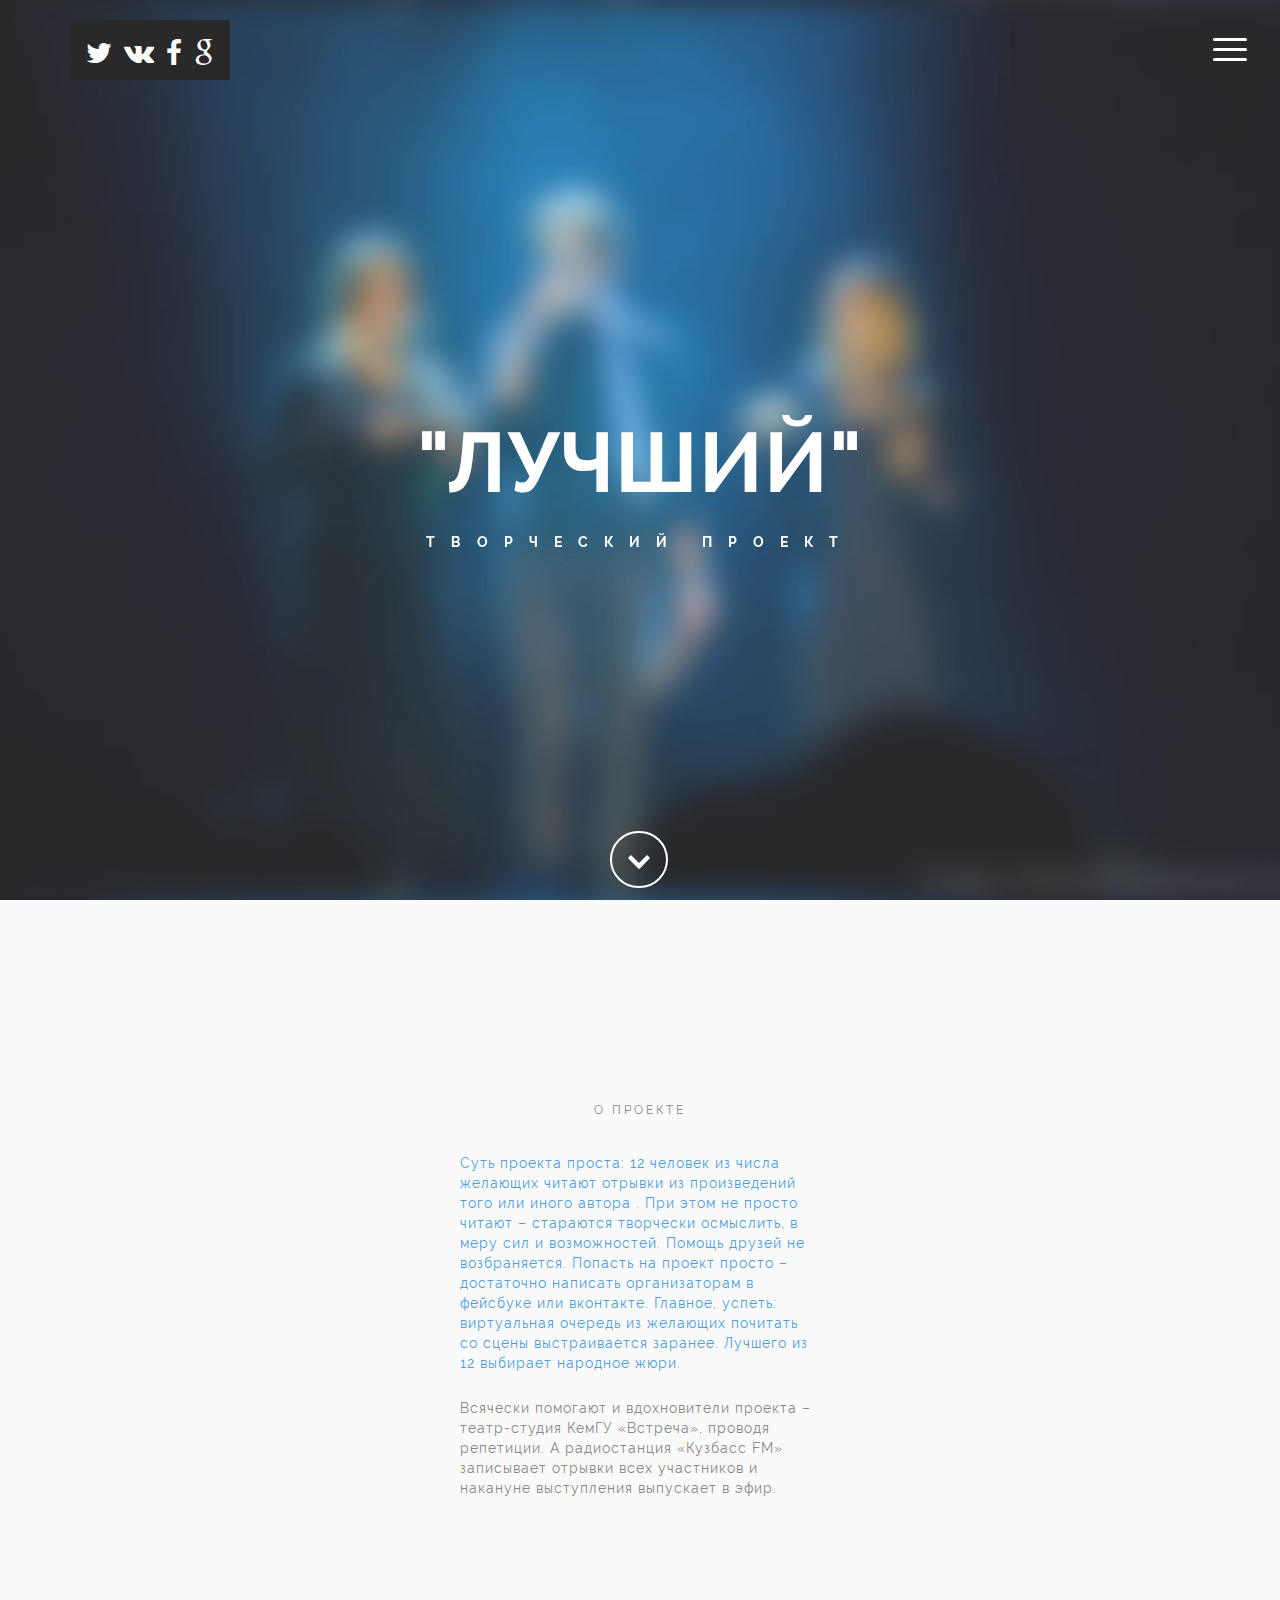
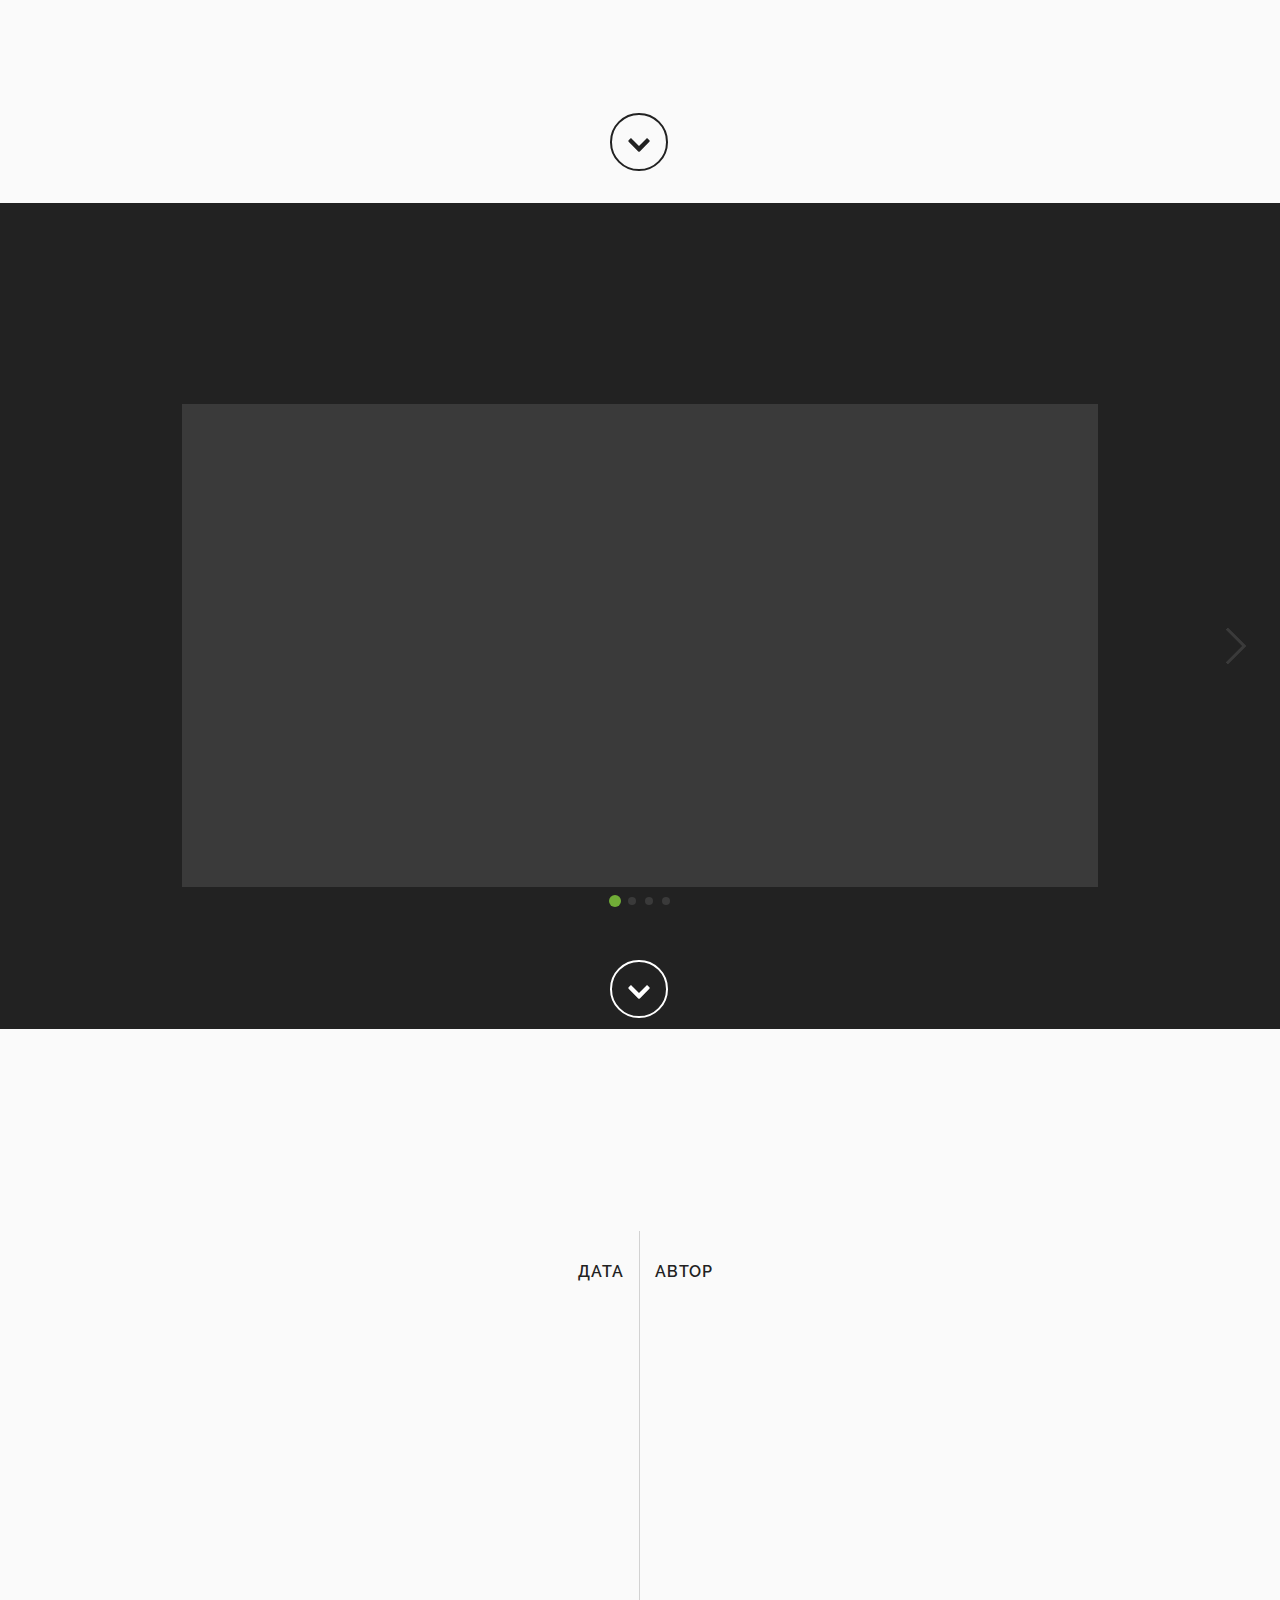
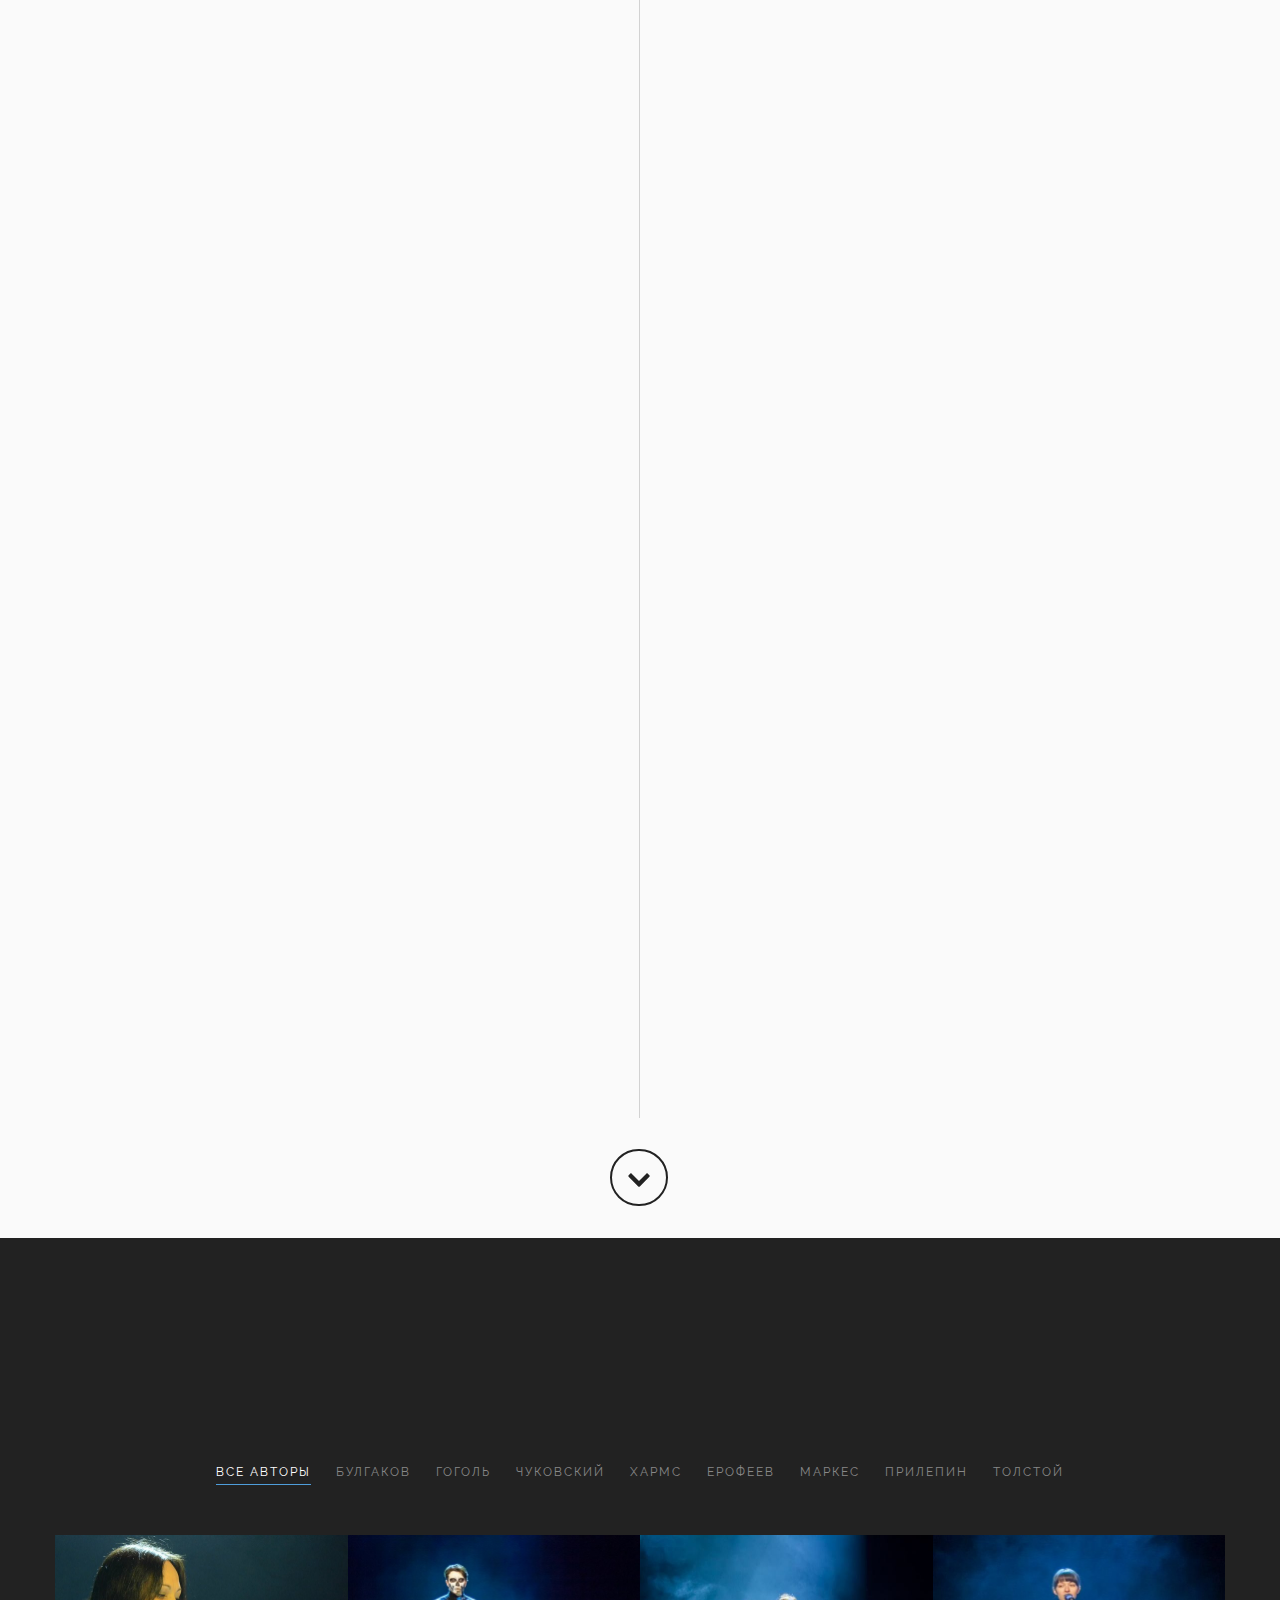
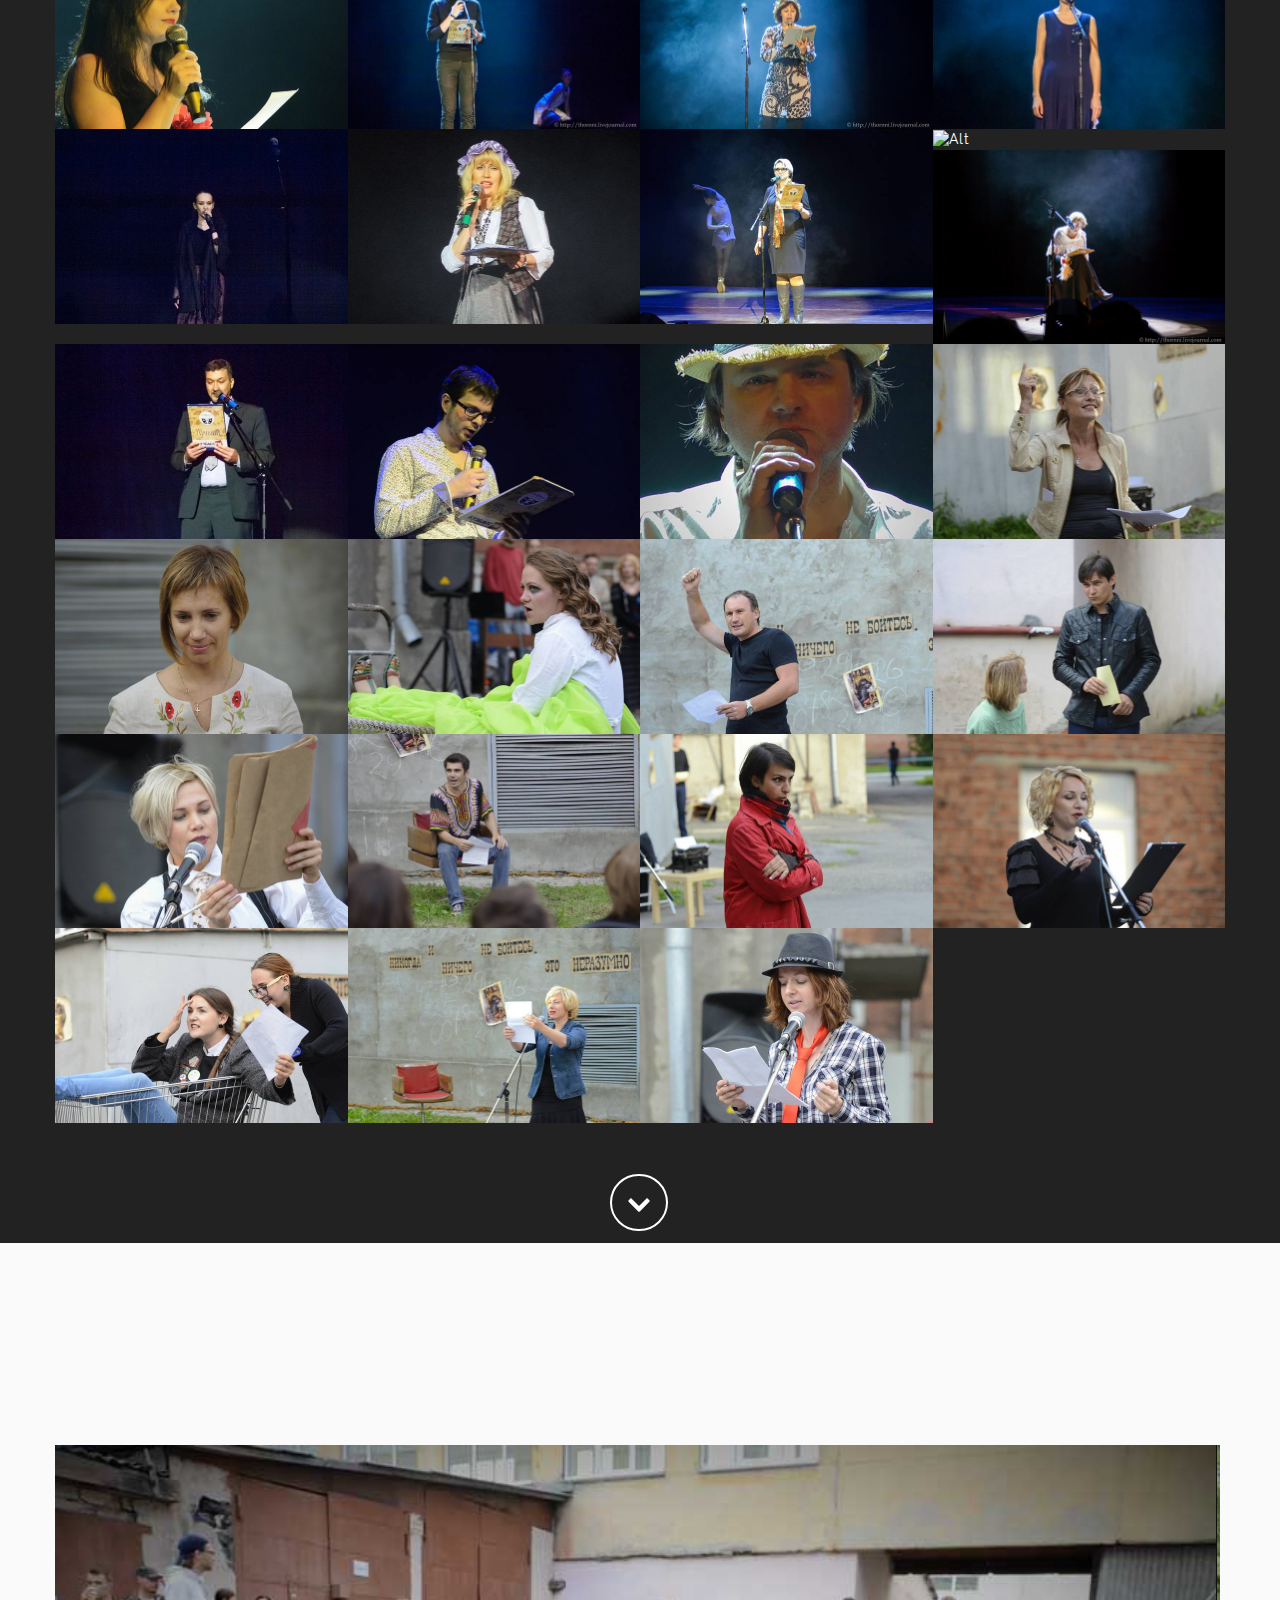
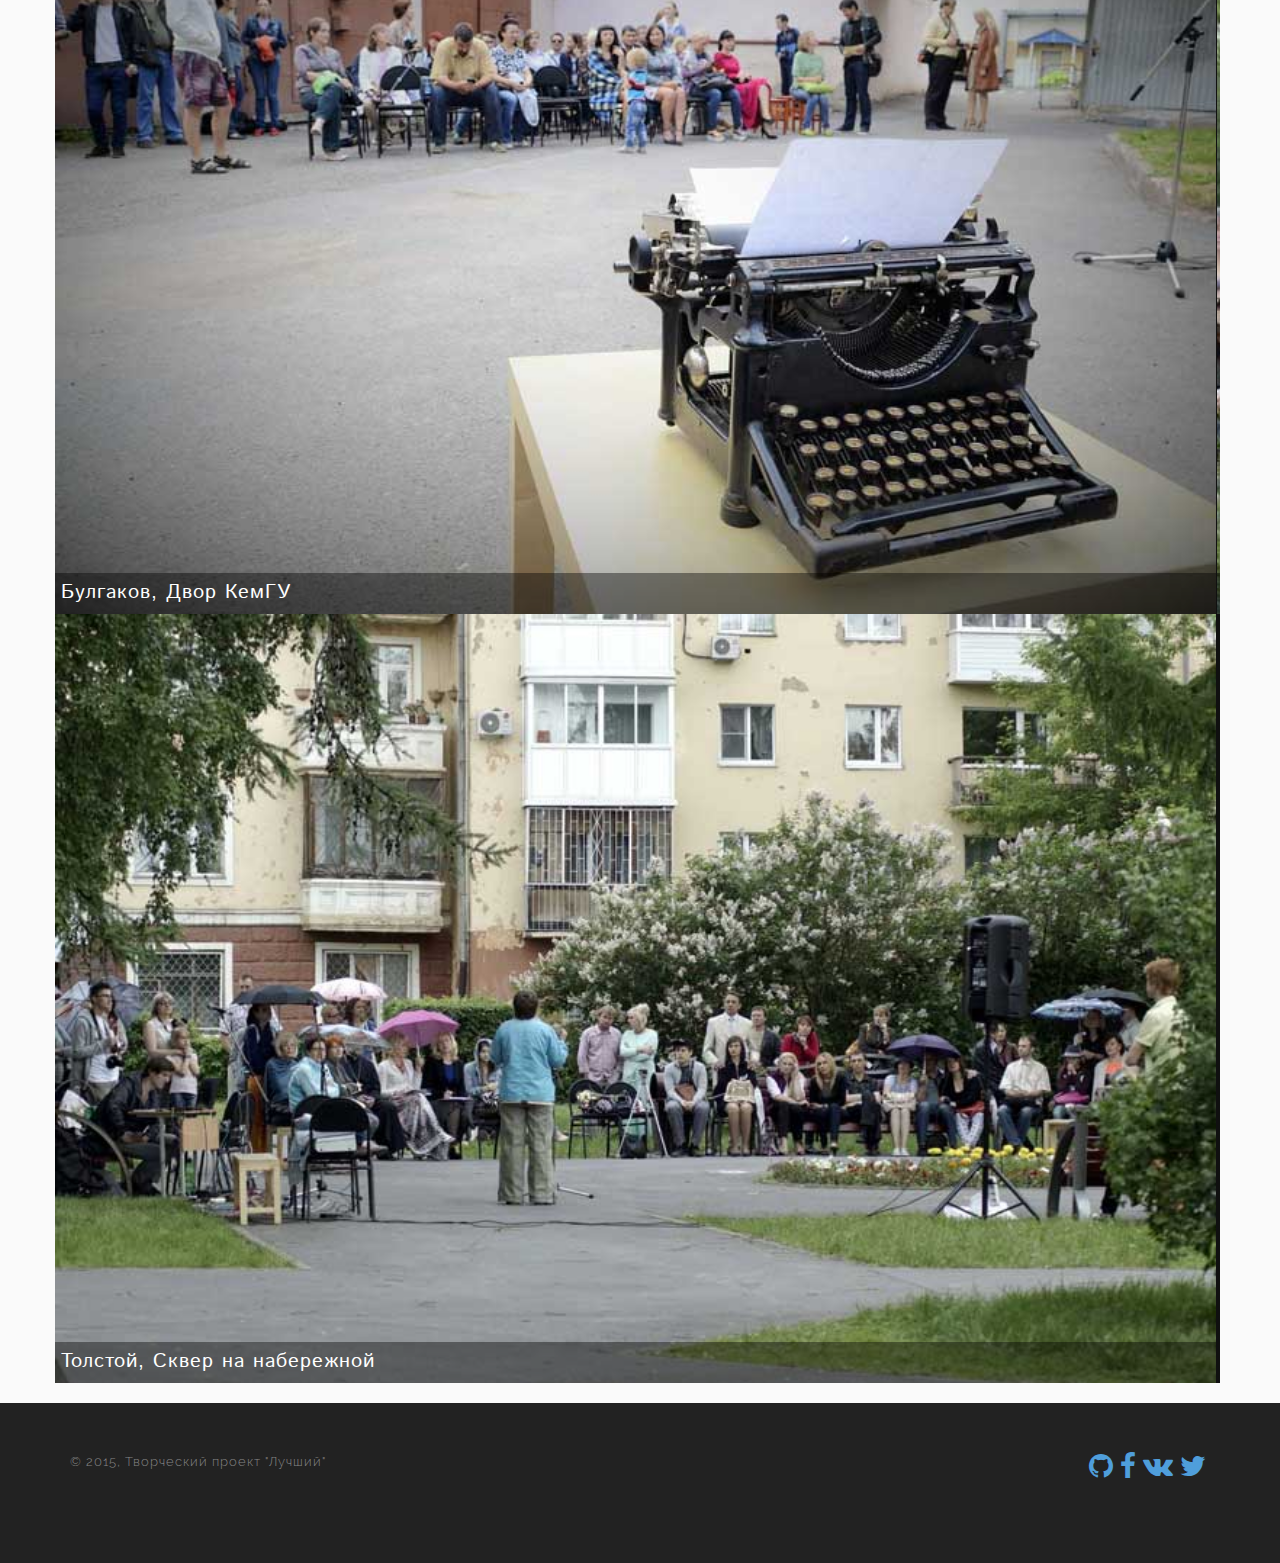
==== commit 448a8356: "clear code" ====
--- a/index.html
+++ b/index.html
@@ -15,13 +15,10 @@
 	<link rel="stylesheet" href="css/main.css" />
 	<link rel="stylesheet" href="css/skins/tomato.css" />
 	<link rel="stylesheet" href="css/media.css" />
-	<link rel="stylesheet" href="css/star.css" />
-
 	<link rel="stylesheet" href="libs/csslider/csslider.css" />
 </head>
 <body>
-<svg id="svgtemplater" style="display: none"><!-- This code is auto-generated by svgtemplater. --><g id="svg-icon-animated_border"><path class="icon-border" d="M45.1,1c24.4,0,44.1,19.8,44.1,44.1S69.5,89.2,45.1,89.2S1,69.5,1,45.1S20.8,1,45.1,1"/></g><g id="svg-icon-arrow-jump"><path fill="#010101" d="M1.7,0.3L0.3,1.7c-0.4,0.4-0.4,1,0,1.4l6.6,6.5L0.3,16c-0.4,0.4-0.4,1,0,1.4l1.4,1.4c0.4,0.4,1,0.4,1.4,0 l8.7-8.5C11.9,10,12,9.7,12,9.5S11.9,9,11.7,8.8L3.1,0.3C2.7-0.1,2-0.1,1.7,0.3z"/><g><path d="M19,17c0,0.5-0.5,1-1,1h-2c-0.6,0-1-0.5-1-1V2c0-0.5,0.4-1,1-1h2c0.5,0,1,0.5,1,1V17z"/></g></g><g id="svg-icon-arrow"><path fill-rule="evenodd" clip-rule="evenodd" d="M6.1,2.1L1.8,6.4c-1.2,1.2-1.2,3.1,0,4.3L22.4,31L1.8,51.3c-1.2,1.2-1.2,3.1,0,4.3 l4.3,4.3c1.2,1.2,3.1,1.2,4.3,0l27.1-26.8c0.6-0.6,0.9-1.4,0.9-2.2c0-0.8-0.3-1.6-0.9-2.2L10.5,2.1C9.3,0.9,7.3,0.9,6.1,2.1z"/></g><g id="svg-icon-book_handle_arrow"><path fill="#FFFFFF" d="M20.7,1.8l-1.4-1.4c-0.4-0.4-1-0.4-1.4,0l-7.3,7.3L3.2,0.3c-0.4-0.4-1-0.4-1.4,0L0.3,1.8 c-0.4,0.4-0.4,1,0,1.4l9.5,9.5c0.2,0.2,0.5,0.3,0.7,0.3c0.3,0,0.5-0.1,0.7-0.3l9.5-9.5C21.1,2.8,21.1,2.1,20.7,1.8z"/></g><g id="svg-icon-book_handle_mask"><g id="Layer_1"></g><g id="Layer_2"><g><path d="M21.5,264C9.6,264,0,254.4,0,242.5V485h43V242.5C43,254.4,33.4,264,21.5,264z"/><path d="M0,0v242.5C0,230.6,9.6,221,21.5,221S43,230.6,43,242.5V0H0z"/></g></g></g><g id="svg-icon-book_line_indicator"><polygon fill="#FFFFFF" points="0,0 10,6 0,12 "/></g><g id="svg-icon-book_location_pin"><path fill="#FFFFFF" d="M4,0C1.8,0,0,1.8,0,4c0,0,0,0.1,0,0.1c0,0.4,0.1,0.8,0.2,1.2C1.1,8.1,4,10,4,10s2.9-1.9,3.7-4.7 c0.1-0.4,0.2-0.8,0.2-1.2C8,4.1,8,4,8,4C8,1.8,6.2,0,4,0z M4,5.9C2.9,5.9,2,5.1,2,4C2,2.9,2.9,2,4,2C5.1,2,5.9,2.9,5.9,4 C5.9,5.1,5.1,5.9,4,5.9z"/></g><g id="svg-icon-close"><g><line id="line_1" stroke-width="13" stroke-miterlimit="10" x1="13.2" y1="87.2" x2="87" y2="13.3"/><line id="line_2" stroke-width="13" stroke-miterlimit="10" x1="87" y1="87.2" x2="13.2" y2="13.3"/></g></g><g id="svg-icon-information"><g><path stroke="none" d="M4.9,4.1c-0.4,0-0.7,0.3-0.7,0.7v2.8c0,0.4,0.3,0.7,0.7,0.7s0.7-0.3,0.7-0.7V4.8 C5.6,4.4,5.3,4.1,4.9,4.1z M4.9,3.2c0.4,0,0.7-0.3,0.7-0.7c0-0.4-0.3-0.7-0.7-0.7S4.2,2.1,4.2,2.5C4.2,2.9,4.5,3.2,4.9,3.2z"/></g></g><g id="svg-icon-landing_book"><g id="Layer_2"><g><circle cx="44.4" cy="28.6" r="13.3"/><path d="M71.2,62.5C71.2,62.5,71.2,62.4,71.2,62.5l0-0.4h0C70.7,54.3,58.9,48,44.4,48s-26.3,6.3-26.8,14.1h0v0.3 c0,0,0,0.1,0,0.1h0v4.6h53.6L71.2,62.5L71.2,62.5z"/></g></g></g><g id="svg-icon-landing_locations"><circle fill="none" stroke-width="2" stroke-miterlimit="10" cx="45" cy="45" r="44"/><path d="M45.2,17.9c-10.7,0-19.5,8.7-19.5,19.5c0,0.2,0,0.5,0,0.7c0.1,2,0.5,4,1.1,5.8 c4.2,13.6,18.3,31.4,18.3,31.4s14.2-17.8,18.3-31.4c0.7-1.8,1-3.8,1.1-5.8c0-0.2,0-0.5,0-0.7C64.7,26.6,56,17.9,45.2,17.9z M45.2,46.8c-5.3,0-9.5-4.3-9.5-9.5c0-5.3,4.3-9.5,9.5-9.5c5.3,0,9.5,4.3,9.5,9.5C54.8,42.6,50.5,46.8,45.2,46.8z"/></g><g id="svg-icon-landing_themes"><circle fill="none" stroke-width="2" stroke-miterlimit="10" cx="45" cy="45" r="44"/><path d="M65.7,25.8c-5.9-2.7-13.2-1.1-17.6,3.4l-9.7,16.2l12.7-0.3l-7.3,13.3l3.8-11.2l-12.9,0.3l9.7-16.3 c-4-6.1-12.5-8.6-19.2-5.4c-7.8,3.6-11.5,12.8-5.3,23.7c4.4,7.7,12.1,13.5,25.5,24C59,63,66.7,57.2,71,49.5 C77.2,38.6,73.5,29.4,65.7,25.8z"/></g><g id="svg-icon-magnifying_glass"><path d="M38.9,20.5c-10.3,0-18.6,8.3-18.6,18.6c0,10.3,8.3,18.6,18.6,18.6c10.3,0,18.6-8.3,18.6-18.6 C57.5,28.8,49.2,20.5,38.9,20.5z M38.9,53.3c-7.8,0-14.2-6.4-14.2-14.2c0-7.8,6.4-14.2,14.2-14.2c7.8,0,14.2,6.4,14.2,14.2 C53.1,46.9,46.7,53.3,38.9,53.3z"/><polygon points="57.2,52 54.7,52 51.5,48.8 49,51.3 52.1,54.5 52.1,57 64.7,69.5 69.7,64.5 "/></g><g id="svg-icon-marker_small"><path d="M35.9,2C17.2,2,2,17.2,2,35.9c0,0.4,0,0.8,0,1.2c0.1,3.6,0.8,7,1.9,10.2C11.2,71,35.9,87,35.9,87s24.7-16,31.9-39.7 c1.1-3.2,1.8-6.6,1.9-10.2c0-0.4,0-0.8,0-1.2C69.7,17.2,54.6,2,35.9,2z M35.9,52.5c-9.2,0-16.6-7.4-16.6-16.6 c0-9.2,7.4-16.6,16.6-16.6c9.2,0,16.6,7.4,16.6,16.6C52.5,45,45,52.5,35.9,52.5z"/></g><g id="svg-icon-music"><path d="M99.2,1L23.5,6.9v0.6v55.2c-1.8-0.6-4.1-1.2-6.5-1.2c-9.4,0-17,7.6-17,17s7.6,17,17,17s17-7.6,17-16.4l0,0 V16.8l54.6-4.1v44c-1.8-0.6-4.1-1.2-6.5-1.2c-9.4,0-17,7.6-17,17s7.6,17,17,17s17-7.6,17-17l0,0v-61l0,0V1z"/></g><g id="svg-icon-reading_caret"><polygon fill="#FFFFFF" points="0,0 10,5.5 0,11 "/></g><g id="svg-icon-return_to_line_arrow"><polygon fill-rule="evenodd" clip-rule="evenodd" points="9.4,0.4 8.5,0 8.5,0 7.6,0.4 0,7 1.5,9 7,4.2 7,20 10,20 10,4.2 15.5,9 17,7 "/></g><g id="svg-icon-rotate-device"><path fill="#FFFFFF" d="M49.7,38l8.3-8.2h-6C51.9,17.7,42.1,8,30,8S8,17.8,8,30s9.9,22,22,22c5,0,9.6-1.7,13.3-4.5l-3.2-3.2 c-2.8,2-6.3,3.2-10.1,3.2c-9.7,0-17.5-7.8-17.5-17.5S20.3,12.5,30,12.5c9.6,0,17.4,7.7,17.5,17.3h-6.1L49.7,38z"/></g><g id="svg-icon-share"><polyline fill="none" stroke-width="0.4" stroke-miterlimit="10" points="6.4,3.3 3.2,5.1 6.4,6.9 "/><circle stroke="none" cx="3.2" cy="5.1" r="0.7"/><circle stroke="none" cx="6.4" cy="3.3" r="0.7"/><circle stroke="none" cx="6.4" cy="6.9" r="0.7"/></g><g id="svg-icon-share_arrow"><g><g id="XMLID_50_"><g><g id="XMLID_8_"><g><path fill="#010101" d="M69.3,57.8l-0.1-17C45,40.6,26.9,54.9,26.9,54.9s2.9-31.5,42.5-39.3V0L100,28.9L85.1,43L69.3,57.8z"/></g></g></g></g></g></g><g id="svg-icon-social_facebook"><g><defs><rect id="SVGID_1_" width="59.5" height="126"/></defs><clippath id="SVGID_2_"><use xlink:href="#SVGID_1_" overflow="visible"/></clippath><path d="M39.6,126H13.2V63H0V41.3h13.2v-13C13.2,10.5,20.6,0,41.8,0h17.6v21.7h-11 c-8.2,0-8.8,3-8.8,8.7l0,10.9h19.9L57.2,63H39.6V126z"/></g></g><g id="svg-icon-social_gplus"><g><defs><rect id="SVGID_1_" x="0" width="155.4" height="155.5"/></defs><clippath id="SVGID_2_"><use xlink:href="#SVGID_1_" overflow="visible"/></clippath><path d="M54.5,63.7c-0.2,0-0.4,0-0.6,0c-12.4-0.4-24.1-11.7-26.2-27.9 c-2.1-16,5.9-28.3,18-28.3l0.5,0C58.5,7.8,69,21.1,71.2,37.4C73.3,53.3,66.4,63.7,54.5,63.7 M63.2,98.8c10,7,18.1,11.3,20.1,19.2 c0.4,1.6,0.6,3.3,0.6,4.9c0,0.6,0,1.2-0.1,1.8c-0.8,13.1-10.1,23.1-34.8,23.1c-18.4,0-31.7-11.6-31.7-25.6c0-3.7,1.1-7.3,3.2-10.5 c5.4-8.6,17.1-14.8,30.3-14.8h0.5C55.6,96.9,59.6,97.6,63.2,98.8 M88.6,10.7L98.8,0H53c-13.2,0-25.1,5.5-33,13.7 C14,20,10.4,27.8,10.4,36c0,10,3.4,18.9,9.7,25.2c5.9,5.9,14.3,9.5,24.9,9.5c1.5,0,3-0.1,4.4-0.2C48,73.2,47,76.2,47,79.4 c0,5.4,2.9,8.4,6.6,12c-2.8,0-5.4,0.1-8.3,0.1c-9.6,0-18.2,2.4-25.2,6.3C7.6,104.6,0,116.1,0,127.4c0,17.3,22.5,28.1,49.1,28.1 c28.1,0,46.2-14.8,48.7-30.7c0.2-1.3,0.3-2.5,0.3-3.8c0-13.9-3-20.9-17.8-32c-4.2-3.2-13.5-9.7-13.5-14.1c0-5.1,1.5-7.7,9.2-13.7 C84,55,89.6,46.8,89.6,36.7c0-11-4.5-21.1-13-25.9H88.6z M155.4,33.8V23.3h-21.1V2.1h-10.6v21.1h-21.1v10.6h21.1V55h10.6V33.8 H155.4z"/></g></g><g id="svg-icon-social_twitter"><g><defs><rect id="SVGID_1_" y="0" width="155.4" height="123.7"/></defs><clippath id="SVGID_2_"><use xlink:href="#SVGID_1_" overflow="visible"/></clippath><path d="M155.4,14.6c-5.7,2.5-11.9,4.2-18.3,4.9c6.6-3.9,11.6-10,14-17.3 c-6.2,3.6-13,6.2-20.2,7.6C125.1,3.8,116.8,0,107.6,0C90,0,75.7,14,75.7,31.2c0,2.5,0.3,4.8,0.8,7.1C50,37,26.5,24.6,10.8,5.7 c-2.7,4.6-4.3,10-4.3,15.7c0,10.8,5.6,20.4,14.2,26c-5.2-0.2-10.1-1.6-14.4-3.9v0.4c0,15.1,11,27.8,25.6,30.6 c-2.7,0.7-5.5,1.1-8.4,1.1c-2.1,0-4.1-0.2-6-0.6c4.1,12.4,15.8,21.4,29.8,21.7c-10.9,8.4-24.7,13.4-39.6,13.4 c-2.6,0-5.1-0.2-7.6-0.4c14.1,8.9,30.9,14,48.9,14c58.6,0,90.7-47.6,90.7-88.9c0-1.4,0-2.7-0.1-4C145.7,26.4,151.1,20.9,155.4,14.6 L155.4,14.6z"/></g></g><g id="svg-icon-social_vk"><g><defs><rect id="SVGID_1_" y="0" width="159.5" height="91.2"/></defs><clippath id="SVGID_2_"><use xlink:href="#SVGID_1_" overflow="visible"/></clippath><path d="M157.7,81.7c-0.2-0.4-0.4-0.8-0.5-1c-2.7-5-8-11-15.8-18.2l-0.2-0.2l-0.1-0.1 l-0.1-0.1H141c-3.5-3.4-5.8-5.6-6.7-6.8c-1.7-2.2-2.1-4.4-1.2-6.7c0.7-1.7,3.1-5.3,7.4-10.8c2.3-2.9,4-5.3,5.4-7 c9.5-12.7,13.7-20.7,12.4-24.3l-0.5-0.8c-0.3-0.5-1.2-0.9-2.6-1.4c-1.4-0.4-3.1-0.5-5.3-0.2l-23.8,0.2c-0.4-0.1-0.9-0.1-1.6,0 c-0.7,0.2-1.1,0.2-1.1,0.2L123,4.8L122.7,5c-0.3,0.2-0.6,0.5-0.9,0.9c-0.3,0.4-0.6,0.9-0.8,1.4c-2.6,6.7-5.5,12.8-8.8,18.6 c-2,3.4-3.9,6.4-5.6,8.9c-1.7,2.5-3.1,4.3-4.3,5.5c-1.2,1.2-2.2,2.1-3.1,2.8c-0.9,0.7-1.7,1-2.2,0.9c-0.5-0.1-1-0.2-1.4-0.3 c-0.8-0.5-1.4-1.2-1.9-2c-0.5-0.9-0.8-1.9-1-3.2c-0.2-1.3-0.3-2.4-0.3-3.3c0-0.9,0-2.3,0-4c0.1-1.7,0.1-2.9,0.1-3.5 c0-2.1,0-4.4,0.1-6.8c0.1-2.5,0.2-4.4,0.2-5.8c0.1-1.4,0.1-2.9,0.1-4.5s-0.1-2.8-0.3-3.8c-0.2-0.9-0.5-1.8-0.9-2.6 c-0.4-0.9-1-1.5-1.7-2c-0.7-0.5-1.7-0.8-2.8-1.1c-2.9-0.7-6.6-1-11.1-1.1C66-0.1,59.5,0.6,56.5,2c-1.2,0.6-2.2,1.4-3.1,2.5 c-1,1.2-1.1,1.9-0.4,2c3.3,0.5,5.6,1.7,7,3.5l0.5,1c0.4,0.7,0.8,2,1.2,3.8c0.4,1.8,0.6,3.8,0.7,6c0.3,4,0.3,7.5,0,10.3 c-0.3,2.9-0.5,5.1-0.8,6.7c-0.3,1.6-0.6,2.9-1.1,3.9c-0.5,1-0.8,1.6-1,1.8c-0.2,0.2-0.3,0.4-0.4,0.4c-0.7,0.3-1.5,0.4-2.2,0.4 c-0.8,0-1.7-0.4-2.8-1.2c-1.1-0.8-2.2-1.8-3.4-3.2c-1.2-1.3-2.5-3.2-4-5.7c-1.5-2.4-3-5.3-4.6-8.6l-1.3-2.4c-0.8-1.5-2-3.8-3.4-6.7 c-1.4-2.9-2.7-5.8-3.8-8.5c-0.4-1.2-1.1-2-2-2.6l-0.4-0.2c-0.3-0.2-0.7-0.5-1.3-0.7c-0.6-0.3-1.2-0.4-1.9-0.5L5.3,4.1 C3,4.1,1.4,4.7,0.6,5.7L0.2,6.2C0.1,6.5,0,6.9,0,7.5c0,0.6,0.2,1.4,0.5,2.2C3.8,17.5,7.4,25,11.3,32.2c3.9,7.2,7.2,13,10.1,17.4 c2.9,4.4,5.8,8.6,8.8,12.5c3,3.9,4.9,6.4,5.9,7.5c1,1.1,1.7,1.9,2.3,2.5l2.1,2c1.3,1.3,3.3,2.9,5.8,4.7c2.6,1.8,5.4,3.7,8.5,5.4 c3.1,1.8,6.7,3.2,10.9,4.4c4.1,1.1,8.1,1.6,12,1.4h9.5c1.9-0.2,3.4-0.8,4.4-1.8l0.3-0.4c0.2-0.3,0.4-0.8,0.6-1.5 c0.2-0.7,0.3-1.4,0.3-2.3c-0.1-2.4,0.1-4.5,0.5-6.4c0.4-1.9,0.9-3.3,1.4-4.3s1.1-1.8,1.8-2.4c0.7-0.7,1.1-1.1,1.4-1.2 c0.3-0.1,0.5-0.2,0.7-0.3c1.3-0.4,2.9,0,4.7,1.3c1.8,1.3,3.5,2.9,5,4.8c1.6,1.9,3.5,4,5.6,6.4c2.2,2.4,4.1,4.1,5.8,5.3l1.7,1 c1.1,0.7,2.5,1.3,4.3,1.8c1.8,0.6,3.3,0.7,4.6,0.4l21.1-0.3c2.1,0,3.7-0.3,4.9-1c1.2-0.7,1.8-1.4,2.1-2.3c0.2-0.8,0.2-1.8,0-2.8 C158.1,82.8,157.9,82.1,157.7,81.7"/></g></g><g id="svg-icon-speech_bubble"><g id="speechbubble_4"><path d="M38,11C17.4,10.9,0.7,27.5,0.6,48.1s16.5,37.4,37.1,37.5l0,12.6 C52.1,91.7,75,76.1,75.1,48.4C75.2,27.9,58.6,11.1,38,11z"/></g></g><g id="svg-icon-volume"><g><line class="js-volume-close-line volume-close-line" x1="-302.5" y1="372.8" x2="-268.8" y2="406.5" stroke-width="10"/><line class="js-volume-close-line volume-close-line" x1="-302.5" y1="406.5" x2="-268.8" y2="372.8" stroke-width="10"/><path stroke="none" d="M-328.5,353.8c-1.5-0.6-3.2-0.3-4.3,0.8l-20.7,20.3c-0.4,0.4-0.7,0.8-0.8,1.3h-11.2c-0.8,0-1.5,0.6-1.5,1.5v23.7 c0,0.8,0.7,1.5,1.5,1.5h11.2c0.2,0.5,0.5,0.9,0.8,1.2l20.7,20.3c0.8,0.7,1.8,1.1,2.8,1.1c0.5,0,1-0.1,1.5-0.3 c1.5-0.6,2.4-2,2.4-3.6v-64.3C-326.1,355.8-327.1,354.4-328.5,353.8"/><path class="js-volume-waves" d="M-307.8,376c-2.1-2.1-5.8-2.1-7.9,0c-1.1,1-1.7,2.4-1.7,3.9c0,1.5,0.6,2.8,1.7,3.9c1.5,1.5,2.4,3.5,2.4,5.6 c0,2.2-0.9,4.2-2.4,5.7c-2.3,2.1-2.3,5.6,0,7.8c1.1,1.1,2.5,1.6,4,1.6c1.5,0,2.9-0.5,4-1.6c3.7-3.6,5.7-8.4,5.7-13.5 C-302.1,384.4-304.1,379.7-307.8,376"/><path class="js-volume-waves" d="M-293.1,361.7c-2.1-2.1-5.8-2.1-7.9,0c-2.2,2.2-2.2,5.6,0,7.8c5.5,5.4,8.4,12.4,8.4,20c0,7.6-3,14.7-8.4,20 c-2.2,2.2-2.2,5.7,0,7.8c1,1.1,2.5,1.6,4,1.6c1.5,0,2.9-0.6,4-1.6c7.6-7.4,11.8-17.3,11.8-27.9 C-281.4,379-285.6,369.1-293.1,361.7"/><path class="js-volume-waves" d="M-286.4,347.3c-2.2,2.2-2.2,5.7,0,7.8c9.4,9.2,14.5,21.4,14.5,34.3c0,13-5.1,25.2-14.5,34.4c-1.1,1-1.7,2.4-1.7,3.9 c0,1.5,0.6,2.9,1.7,3.9c1,1.1,2.4,1.6,4,1.6c1.5,0,2.9-0.5,4-1.6c11.5-11.3,17.9-26.2,17.9-42.2c0-15.9-6.4-30.9-17.8-42.1 C-280.6,345.2-284.4,345.2-286.4,347.3"/></g></g><g id="svg-logo-annakarenina"><g id="speechbubble_3"><path fill="#3AC200" d="M307.9,48.5c-42.4,0-76.8,34.3-76.9,76.7c0,42.4,34.3,76.8,76.7,76.9l0,25.9 c29.8-13.4,76.8-45.7,76.9-102.6C384.6,83,350.3,48.6,307.9,48.5z"/></g><g id="speechbubble_2_1_"><path id="XMLID_1_" fill="#36C32A" d="M129.2,0c67.4,0,122,54.6,122,121.9c0,67.3-54.6,121.9-122,121.9l0,41.2 C82,263.7,7.3,212.3,7.3,121.9C7.3,54.6,61.9,0,129.2,0z"/><line fill="none" x1="349.9" y1="182.5" x2="351.2" y2="134.9"/></g><g id="speechbubble_4"><path opacity="0.8" fill="#4FD102" d="M224,51.2c-43.2-0.2-78.3,34.6-78.5,77.8c-0.2,43.1,34.6,78.3,77.8,78.5l-0.1,26.4 c30.3-13.5,78.3-46.3,78.6-104.1C301.9,86.5,267.1,51.4,224,51.2z"/></g><g id="speechbubble_4_2_"><path opacity="0.6" fill="#519BFF" d="M390.9,79.8c-5.6,0-10,4.5-10,10.1c0,5.6,4.5,10,10.1,10l0,3.4c3.9-1.8,10-6,10-13.5 C401,84.3,396.5,79.8,390.9,79.8z"/></g><g id="speechbubble_4_3_"><path opacity="0.6" fill="#3884D6" d="M122.3,83.5c-20.4,0.1-36.8,16.7-36.7,37.1c0.1,20.4,16.7,36.8,37.1,36.7l0.1,12.4 c14.2-6.5,36.7-22.2,36.6-49.5C159.3,99.8,142.6,83.4,122.3,83.5z"/><path opacity="0.8" fill="#4FD102" d="M28,20.4c-15.5,0.1-28,12.8-28,28.3c0.1,15.5,12.8,28,28.3,27.9l0.1,9.5 c10.9-5,28-17,27.9-37.8C56.1,32.8,43.5,20.3,28,20.4z"/><path opacity="0.6" fill="#3884D6" d="M337.1,122.6c9.1-0.1,16.4-7.5,16.4-16.6c-0.1-9.1-7.5-16.4-16.6-16.4l0-5.6 c-6.4,2.9-16.4,9.9-16.3,22.1C320.6,115.3,328,122.6,337.1,122.6z"/></g><g id="speechbubble_4_1_" opacity="0.5"><path opacity="0.9" fill="#0B87F7" d="M277.3,167.3c-13.9,0-25.2,11.3-25.2,25.2c0,13.9,11.3,25.2,25.2,25.2v8.5 c9.8-4.4,25.2-15,25.2-33.7C302.5,178.6,291.2,167.3,277.3,167.3z"/></g><use xlink:href="#speechbubble_3_1_" width="23.3" height="27.3" x="-11.4" y="-15.2" transform="matrix(-1.4182 -9.580000e-02 -9.580000e-02 1.4182 61.5181 141.4785)" overflow="visible" opacity="0.5"/><path fill="#FFFFFF" d="M35.4,100.4h14.5l-16.6,21.7l18.6,28.3H36.1l-11.9-18.1c0.1,0-2.8,3.5-4.2,5.1v13H6.7v-49.9H20v20.7 L35.4,100.4z"/><path fill="#FFFFFF" d="M66.3,150.4H53.3l24.3-50.8c0.2-0.5,0.7-0.5,0.9,0l24.2,50.8H88.9l-1.9-4.3c0.1,0-18.8,0-18.8,0L66.3,150.4z M77.4,124.5l-5,11.6h10.1L77.4,124.5z"/><path fill="#FFFFFF" d="M119.1,150.4h-13.4v-49.9h18.9c13.4,0,21,8.5,21,19.6c0,11.1-7.6,19.5-21,19.5h-5.6V150.4z M124.1,128.2 c6,0,8.2-3.4,8.2-8.2c0-4.8-2.2-8.3-8.2-8.3h-4.9v16.5H124.1z"/><path fill="#FFFFFF" d="M150.6,100.4h35v11.2H164v11.6H182v10.6H164v5.2h22.7v11.2h-36.1V100.4z"/><path fill="#FFFFFF" d="M223.7,100.4h13.4v49.9h-13.4v-15.9h-17.3v15.9H193v-49.9h13.4v22.8h17.3V100.4z"/><path fill="#FFFFFF" d="M246.4,151.2c-0.8,0.7-1,0.4-1-0.1v-50.7h12.6v25l31.4-25.8c0.8-0.7,1-0.3,1,0.1v50.6h-12.6v-24.9 L246.4,151.2z"/><path fill="#FFFFFF" d="M329.3,100.4h13.4v49.9h-13.4v-15.9H312v15.9h-13.4v-49.9H312v22.8h17.3V100.4z"/><path fill="#FFFFFF" d="M358.9,150.4h-13.1l24.3-50.8c0.2-0.5,0.7-0.5,0.9,0l24.2,50.8h-13.8l-1.9-4.3c0.1,0-18.8,0-18.8,0 L358.9,150.4z M369.9,124.5l-5,11.6h10.1L369.9,124.5z"/><text transform="matrix(1 0 0 1 50.8678 180.1182)" fill="#FFFFFF" font-family="'Roboto'" font-size="16.6448">живое издание</text></g><g id="svg-logo-annakarenina_old"><g id="speechbubble_3"><path fill="#3AC200" d="M307.9,48.5c-42.4,0-76.8,34.3-76.9,76.7c0,42.4,34.3,76.8,76.7,76.9l0,25.9 c29.8-13.4,76.8-45.7,76.9-102.6C384.6,83,350.3,48.6,307.9,48.5z"/></g><g id="speechbubble_2_1_"><path id="XMLID_1_" fill="#36C32A" d="M129.2,0c67.4,0,122,54.6,122,121.9c0,67.3-54.6,121.9-122,121.9l0,41.2 C82,263.7,7.3,212.3,7.3,121.9C7.3,54.6,61.9,0,129.2,0z"/><line fill="none" x1="349.9" y1="182.5" x2="351.2" y2="134.9"/></g><g id="speechbubble_4"><path opacity="0.8" fill="#4FD102" d="M224,51.2c-43.2-0.2-78.3,34.6-78.5,77.8c-0.2,43.1,34.6,78.3,77.8,78.5l-0.1,26.4 c30.3-13.5,78.3-46.3,78.6-104.1C301.9,86.5,267.1,51.4,224,51.2z"/></g><g id="speechbubble_4_2_"><path opacity="0.6" fill="#519BFF" d="M390.9,79.8c-5.6,0-10,4.5-10,10.1c0,5.6,4.5,10,10.1,10l0,3.4c3.9-1.8,10-6,10-13.5 C401,84.3,396.5,79.8,390.9,79.8z"/></g><g id="speechbubble_4_3_"><path opacity="0.6" fill="#3884D6" d="M122.3,83.5c-20.4,0.1-36.8,16.7-36.7,37.1c0.1,20.4,16.7,36.8,37.1,36.7l0.1,12.4 c14.2-6.5,36.7-22.2,36.6-49.5C159.3,99.8,142.6,83.4,122.3,83.5z"/><path opacity="0.8" fill="#4FD102" d="M28,20.4c-15.5,0.1-28,12.8-28,28.3c0.1,15.5,12.8,28,28.3,27.9l0.1,9.5 c10.9-5,28-17,27.9-37.8C56.1,32.8,43.5,20.3,28,20.4z"/><path opacity="0.6" fill="#105A9E" d="M77.9,88.3c-9.1,0.1-16.4,7.5-16.4,16.6c0.1,9.1,7.5,16.4,16.6,16.4l0,5.6 c6.4-2.9,16.4-9.9,16.3-22.1C94.4,95.6,87,88.2,77.9,88.3z"/><path opacity="0.6" fill="#3884D6" d="M337.1,122.6c9.1-0.1,16.4-7.5,16.4-16.6c-0.1-9.1-7.5-16.4-16.6-16.4l0-5.6 c-6.4,2.9-16.4,9.9-16.3,22.1C320.6,115.3,328,122.6,337.1,122.6z"/><path opacity="0.6" fill="#105A9E" d="M320.3,109.9c-14.4,0.1-26,11.8-25.9,26.2c0.1,14.4,11.8,26,26.2,25.9l0.1,8.8 c10.1-4.6,25.9-15.7,25.8-35C346.4,121.4,334.7,109.8,320.3,109.9z"/></g><g id="speechbubble_4_1_" opacity="0.5"><path opacity="0.9" fill="#0B87F7" d="M277.3,167.3c-13.9,0-25.2,11.3-25.2,25.2c0,13.9,11.3,25.2,25.2,25.2v8.5 c9.8-4.4,25.2-15,25.2-33.7C302.5,178.6,291.2,167.3,277.3,167.3z"/></g><use xlink:href="#speechbubble_3_1_" width="23.3" height="27.3" x="-11.4" y="-15.2" transform="matrix(-1.4182 -9.580000e-02 -9.580000e-02 1.4182 61.5181 141.4785)" overflow="visible" opacity="0.5"/><path fill="#FFFFFF" d="M35.4,100.4h14.5l-16.6,21.7l18.6,28.3H36.1l-11.9-18.1c0.1,0-2.8,3.5-4.2,5.1v13H6.7v-49.9H20v20.7 L35.4,100.4z"/><path fill="#FFFFFF" d="M66.3,150.4H53.3l24.3-50.8c0.2-0.5,0.7-0.5,0.9,0l24.2,50.8H88.9l-1.9-4.3c0.1,0-18.8,0-18.8,0L66.3,150.4z M77.4,124.5l-5,11.6h10.1L77.4,124.5z"/><path fill="#FFFFFF" d="M119.1,150.4h-13.4v-49.9h18.9c13.4,0,21,8.5,21,19.6c0,11.1-7.6,19.5-21,19.5h-5.6V150.4z M124.1,128.2 c6,0,8.2-3.4,8.2-8.2c0-4.8-2.2-8.3-8.2-8.3h-4.9v16.5H124.1z"/><path fill="#FFFFFF" d="M150.6,100.4h35v11.2H164v11.6H182v10.6H164v5.2h22.7v11.2h-36.1V100.4z"/><path fill="#FFFFFF" d="M223.7,100.4h13.4v49.9h-13.4v-15.9h-17.3v15.9H193v-49.9h13.4v22.8h17.3V100.4z"/><path fill="#FFFFFF" d="M246.4,151.2c-0.8,0.7-1,0.4-1-0.1v-50.7h12.6v25l31.4-25.8c0.8-0.7,1-0.3,1,0.1v50.6h-12.6v-24.9 L246.4,151.2z"/><path fill="#FFFFFF" d="M329.3,100.4h13.4v49.9h-13.4v-15.9H312v15.9h-13.4v-49.9H312v22.8h17.3V100.4z"/><path fill="#FFFFFF" d="M358.9,150.4h-13.1l24.3-50.8c0.2-0.5,0.7-0.5,0.9,0l24.2,50.8h-13.8l-1.9-4.3c0.1,0-18.8,0-18.8,0 L358.9,150.4z M369.9,124.5l-5,11.6h10.1L369.9,124.5z"/><text transform="matrix(1 0 0 1 50.8678 180.1182)" fill="#FFFFFF" font-family="'Roboto'" font-size="16.6448">Живое Издание</text></g><g id="svg-logo-annakarenina_small"><g id="Layer_2"><path d="M220.9,1c-9.4,0-17,7.5-17.1,16.9c0,9.4,7.5,17,16.9,17.1l0,5.7c6.6-2.9,17-10.1,17.1-22.7 C237.8,8.7,230.2,1,220.9,1z"/></g><g id="text"><path d="M16,15.4h7.5l-8.7,11.3l9.7,14.7h-8.2l-6.2-9.5c0,0-1.5,1.8-2.2,2.7v6.8H1v-26h7v10.8L16,15.4z"/><path d="M32.1,41.4h-6.8L38,14.9c0.1-0.3,0.3-0.3,0.5,0l12.6,26.5h-7.2l-1-2.2c0,0-9.8,0-9.8,0L32.1,41.4z M37.9,27.9l-2.6,6h5.3L37.9,27.9z"/><path d="M59.6,41.4h-7v-26h9.9c7,0,10.9,4.4,10.9,10.2c0,5.8-3.9,10.2-10.9,10.2h-2.9V41.4z M62.2,29.9 c3.1,0,4.3-1.8,4.3-4.3c0-2.5-1.1-4.3-4.3-4.3h-2.6v8.6H62.2z"/><path d="M76,15.4h18.3v5.9H83v6h9.4v5.6H83v2.7h11.8v5.9H76V15.4z"/><path d="M114.1,15.4h7v26h-7v-8.3h-9v8.3h-7v-26h7v11.9h9V15.4z"/><path d="M126,41.8c-0.4,0.3-0.5,0.2-0.5-0.1V15.4h6.5v13.1l16.3-13.5c0.4-0.3,0.5-0.2,0.5,0.1v26.4h-6.5v-13 L126,41.8z"/><path d="M169.2,15.4h7v26h-7v-8.3h-9v8.3h-7v-26h7v11.9h9V15.4z"/><path d="M184.6,41.4h-6.8l12.7-26.5c0.1-0.3,0.3-0.3,0.5,0l12.6,26.5h-7.2l-1-2.2c0,0-9.8,0-9.8,0L184.6,41.4z M190.4,27.9l-2.6,6h5.3L190.4,27.9z"/></g></g><g id="svg-logo-google"><g><g><path d="M93.1,7.7h0.7l0,0C94,7.8,94,8.1,94.1,8.3c0.2,0.2,0.2,0.5,0.3,0.7l0,0 c0-0.2,0.2-0.5,0.3-0.7c0-0.2,0.2-0.3,0.2-0.5c0,0,0,0,0-0.2c0,0,0,0-0.2,0h-0.2l0.2-0.2h0.8l0,0l-0.2,0.2c0,0,0,0,0,0.2 c0,0.2,0,0.3,0,0.5c0,0.2,0,0.5,0,0.7s0,0.2,0.2,0.3c-0.2,0-0.2,0-0.3,0h-0.2c-0.2,0-0.2-0.2-0.2-0.5c0-0.2,0-0.3,0-0.5 c0-0.2,0-0.3,0-0.5l0,0l0,0c-0.2,0.2-0.2,0.3-0.3,0.7C94.4,9,94.4,9,94.4,9.1l0,0c0,0-0.3,0.2-0.5,0.2c0-0.2-0.3-1-0.7-1.5 c0,0.2,0,0.5,0,0.7c0,0,0,0.5,0,0.7c0,0,0,0,0.2,0h0.2h-0.2H93l0,0l0,0V9c0-0.2,0-0.3,0-0.5c0-0.2,0-0.5,0-0.7l0,0 C93.3,7.8,93.3,7.7,93.1,7.7c0,0.2-0.2,0.2-0.2,0.2L93.1,7.7z"/></g><g><path d="M93.1,7.7L93,8h-0.2V7.8c0,0,0,0-0.2,0h-0.3c0,1,0,1,0,1.1v0.2 c0,0.2,0,0.2,0.2,0.2h0.2h-0.2h-0.8l0,0c0-0.2,0-0.2,0-0.2V8.8c0-0.2,0-0.2,0-0.3s0-0.5,0-0.7c0,0,0,0,0-0.2h-0.3 c-0.2,0-0.2,0-0.2,0.2H91l0.2-0.3h2V7.7z"/></g><g><path d="M87,12.2c0.7-0.2,1-0.5,1-0.8c0-1.3-1.5-2.8-3.1-2.8c-1.3,0-3.6,1-3.6,4.4 c0,0.5,0,1.1,0.2,1.6L87,12.2z M89.9,21.8c-0.3,0.2-0.7,0.5-1,0.7c-1,0.5-2.1,0.7-3.1,0.7s-2.6,0-4.2-1.3 c-2.3-1.6-3.3-4.4-3.3-6.7c0-4.9,4.1-7.3,7.3-7.3c1.1,0,2.3,0.3,3.3,0.8c1.6,1,2,2.4,2.3,3.1l-7.7,2.9l-2.4,0.2 c0.8,4.1,3.6,6.4,6.5,6.4c1.6,0,2.8-0.7,3.9-1.1L89.9,21.8z"/></g><g><path d="M77.5,22.5h-5.7c0.8-1,0.8-1,0.8-1.6v-5.2c0-2.4,0-6,0.2-9.3 c0-1.6,0.2-3.6,0.2-5h-2.4L73,0h4.6c-1,0.7-1.3,0.8-1.5,2c-0.3,2.4-0.3,6.4-0.3,10.9v7.3c0,1.3,0.2,1.5,1.3,1.5 c0.5,0,1.1,0.2,1.6,0.2L77.5,22.5z"/></g><g><path d="M65.6,17.3c0.7-0.7,0.8-1.8,0.8-2.3c0-2.3-1.3-5.9-4.1-5.9 c-0.8,0-1.8,0.5-2.3,1c-0.5,0.7-0.7,1.5-0.7,2.3c0,2.1,1.3,5.7,3.9,5.7C64.3,18.2,65.1,17.7,65.6,17.3 M64.8,23.3 c-0.3,0-0.5,0-0.8,0c-0.3,0-2,0-3.4,0.5c-0.7,0.3-2.8,1-2.8,3.3s2.3,3.9,5.7,3.9c3.1,0,4.7-1.5,4.7-3.4 C68.2,25.9,67.3,25.1,64.8,23.3 M67.1,9.3c0.7,0.7,2.3,2,2.3,4.2s-1.3,3.4-2.6,4.6c-0.5,0.5-0.8,0.8-0.8,1.6 c0,0.8,0.5,1.1,0.8,1.3l1.1,0.8c1.5,1.1,2.6,2.3,2.6,4.4c0,2.9-2.9,6-8.3,6c-4.6,0-6.8-2.1-6.8-4.6c0-1.1,0.7-2.8,2.4-3.9 c2-1.1,4.7-1.3,6-1.5c-0.5-0.7-1-1.1-1-2.1c0-0.5,0.2-0.8,0.3-1.3c-0.3,0-0.7,0-1,0c-3.4,0-5.2-2.4-5.2-5c0-1.5,0.7-3.1,2.1-4.2 c1.8-1.5,3.9-1.8,5.7-1.8h6.5L69.2,9h-2.1V9.3z"/></g><g><path d="M51.3,20.4c0.8-1,1-2.3,1-3.6c0-2.8-1.3-8.1-5.2-8.1c-1,0-2.1,0.5-2.9,1.1 c-1.3,1.1-1.5,2.4-1.5,3.9c0,3.1,1.6,8.3,5.4,8.3C49.3,22,50.5,21.3,51.3,20.4 M47.2,23c-5,0-7.8-3.9-7.8-7.5 c0-4.2,3.4-7.8,8.3-7.8c4.7,0,7.7,3.6,7.7,7.5C55.4,18.9,52.4,23,47.2,23"/></g><g><path d="M34.4,20.4c0.8-1,1-2.3,1-3.6c0-2.8-1.3-8.1-5.2-8.1c-1,0-2.1,0.5-2.9,1.1 c-1.3,1.1-1.5,2.4-1.5,3.9c0,3.1,1.6,8.3,5.4,8.3C32.4,22,33.5,21.3,34.4,20.4 M30.3,23c-5,0-7.8-3.9-7.8-7.5 c0-4.2,3.4-7.8,8.3-7.8c4.7,0,7.7,3.6,7.7,7.5C38.4,18.9,35.5,23,30.3,23"/></g><g><path d="M20.5,21.8l-4.2,1c-1.8,0.3-3.3,0.5-4.9,0.5C3.1,23.3,0,17.3,0,12.5 C0,6.7,4.4,1.3,12.1,1.3c1.6,0,3.1,0.2,4.6,0.7c2.3,0.7,3.3,1.5,3.9,1.8L18.1,6l-1,0.2L17.9,5c-1.1-0.8-2.9-2.6-6.5-2.6 c-4.7,0-8.3,3.6-8.3,8.8c0,5.5,4.1,10.9,10.6,10.9c2,0,2.9-0.3,3.7-0.8v-4.9L13,16.8l2.4-1.3h6.4L21,16.3 c-0.2,0.2-0.2,0.2-0.3,0.5c0,0.3,0,1.1,0,1.5v3.6H20.5z"/></g></g></g><g id="svg-logo-google_bubble"><path fill-rule="evenodd" clip-rule="evenodd" d="M42.5,17.5c-0.8-4.1-2.6-7.7-5.4-10.8c-1.2-1.3-2.6-2.4-4-3.4 c-2.8-1.8-5.8-2.9-9.1-3.2c-0.4,0-0.8,0-1.2-0.1c-0.9,0-1.9,0-2.8,0c0,0.1-0.1,0-0.1,0c-0.7,0.1-1.5,0.1-2.2,0.3 C12.3,1.3,8,3.9,4.7,8.1c-2.7,3.4-4.3,7.3-4.6,11.7c-0.2,2.1,0,4.2,0.5,6.3c0.3,1.5,0.9,3,1.6,4.4c0.1,0.1,0.1,0.2,0.2,0.4 c1.1,2.2,2.6,4.2,4.4,5.9c1,0.9,2,1.7,3.1,2.4c3.4,2.2,7.2,3.3,11.2,3.4c0.2,0,0.3,0.1,0.3,0.3c0,2.2,0,4.3,0,6.5c0,0.1,0,0.2,0,0.3 c0.1,0,0.1,0,0.2-0.1c4.1-1.9,7.8-4.3,11.2-7.4c0.7-0.6,1.3-1.2,1.9-1.9c0.3-0.3,0.5-0.6,0.8-0.8c0.4-0.4,0.8-0.9,1.1-1.4 c0.4-0.5,0.8-1.1,1.2-1.6c0.9-1.2,1.6-2.5,2.3-3.9c0.3-0.7,0.6-1.4,0.9-2.1c0,0,0,0,0,0c0.8-2,1.2-4,1.5-6.1 c0.1-0.7,0.1-1.5,0.2-2.2C42.8,20.6,42.7,19.1,42.5,17.5z M14.9,30.6c-0.4,0.1-0.7,0.2-1.1,0.2c-0.3,0-0.5-0.1-0.6-0.4 c0-0.8,0-1.6,0-2.4c0-0.2-0.1-0.5,0.1-0.7c0.1-0.1,0.2-0.2,0.3-0.2c0.4-0.1,0.8-0.2,1.2-0.4c0.7-0.4,1.1-1,1.3-1.8 c0-0.1,0.1-0.2,0.1-0.4c-1.7,0-3.4,0-5.1,0c-0.1,0-0.3,0-0.4,0c-0.4-0.1-0.8-0.5-0.8-1c0-2.6,0-5.1,0-7.7c0-0.4,0-0.8,0.3-1.1 c0.2-0.2,0.4-0.3,0.6-0.3c2.5,0,5,0,7.5,0c0.7,0,1.2,0.7,1,1.3c0.1,0.1,0,0.3,0,0.4c0,2.8,0,5.6,0,8.3c0,1.8-0.7,3.4-2.1,4.7 c-0.1,0.1-0.1,0.1-0.2,0.2C16.5,29.9,15.8,30.4,14.9,30.6z M28.7,30.4C28.7,30.4,28.7,30.4,28.7,30.4c-0.1,0-0.1,0-0.1,0.1 c-0.5,0.1-1,0.2-1.5,0.3c-0.4,0.1-0.7-0.2-0.7-0.5c0-0.3,0-0.5,0-0.8c0-0.5,0-1,0-1.4c0-0.1,0-0.2,0-0.3c0-0.4,0.1-0.5,0.6-0.6 c0.6-0.1,1.1-0.3,1.6-0.7c0.5-0.5,0.8-1.1,0.9-1.8c-1.6,0-3.1,0-4.7,0c-0.2,0-0.3,0-0.5,0c-0.6,0-1.1-0.5-1.1-1.1c0-2.5,0-5,0-7.6 c0,0,0,0,0-0.1c0-0.5,0.1-0.9,0.5-1.1c0.2-0.1,0.3-0.1,0.5-0.1c2.5,0,5,0,7.4,0c0.7,0,1.2,0.7,1,1.3c0.1,0.1,0,0.3,0,0.4 c0,2.8,0,5.6,0,8.4c0,2.5-1.6,4.8-3.9,5.8C28.8,30.3,28.8,30.4,28.7,30.4c0,0.1,0.1,0.1,0.1,0.1C28.8,30.5,28.8,30.5,28.7,30.4z"/></g><g id="svg-logo-google_plus"><g id="Layer_1"><path d="M40.8,17.2c-0.7-4-2.5-7.6-5.2-10.6c-1.2-1.3-2.5-2.4-3.9-3.3 c-2.7-1.7-5.6-2.8-8.7-3.2c-0.4,0-0.8,0-1.2-0.1c-0.9,0-1.8,0-2.7,0c0,0.1-0.1,0-0.1,0c-0.7,0.1-1.4,0.1-2.1,0.3 c-5.1,1-9.2,3.5-12.4,7.6c-2.6,3.4-4.1,7.2-4.4,11.5c-0.2,2.1,0,4.1,0.4,6.2c0.3,1.5,0.8,3,1.5,4.4c0.1,0.1,0.1,0.2,0.2,0.4 c1.1,2.2,2.5,4.2,4.3,5.9c0.9,0.9,1.9,1.7,3,2.4c3.3,2.1,6.9,3.3,10.8,3.3c0.2,0,0.3,0.1,0.3,0.3c0,2.1,0,4.3,0,6.4 c0,0.1,0,0.2,0,0.3c0.1,0,0.1,0,0.2-0.1c3.9-1.9,7.6-4.3,10.8-7.2c0.6-0.6,1.3-1.2,1.8-1.9c0.3-0.3,0.5-0.6,0.8-0.8 c0.4-0.4,0.7-0.9,1.1-1.3c0.4-0.5,0.8-1.1,1.2-1.6c0.8-1.2,1.6-2.5,2.2-3.8c0.3-0.7,0.6-1.4,0.9-2.1c0,0,0,0,0,0 c0.7-1.9,1.2-3.9,1.4-6c0.1-0.7,0.1-1.4,0.2-2.1C41.2,20.3,41.1,18.7,40.8,17.2z M14.3,30.1c-0.4,0.1-0.7,0.2-1.1,0.2 c-0.3,0-0.5-0.1-0.6-0.4c0-0.8,0-1.6,0-2.4c0-0.2-0.1-0.5,0.1-0.7c0.1-0.1,0.2-0.2,0.3-0.2c0.4-0.1,0.8-0.2,1.2-0.4 c0.7-0.4,1.1-1,1.3-1.8c0-0.1,0.1-0.2,0.1-0.4c-1.6,0-3.3,0-4.9,0c-0.1,0-0.3,0-0.4,0c-0.4-0.1-0.7-0.5-0.7-0.9c0-2.5,0-5,0-7.5 c0-0.4,0-0.8,0.3-1.1c0.2-0.2,0.4-0.2,0.6-0.2c2.4,0,4.8,0,7.2,0c0.6,0,1.2,0.7,1,1.3c0,0.1,0,0.2,0,0.4c0,2.7,0,5.5,0,8.2 c0,1.8-0.7,3.3-2,4.6c-0.1,0.1-0.1,0.1-0.2,0.2C15.9,29.4,15.2,29.8,14.3,30.1z M27.6,29.9C27.6,29.9,27.6,29.9,27.6,29.9 c-0.1,0-0.1,0-0.1,0.1c-0.5,0.1-0.9,0.2-1.4,0.3c-0.4,0.1-0.6-0.2-0.6-0.5c0-0.3,0-0.5,0-0.8c0-0.5,0-0.9,0-1.4c0-0.1,0-0.2,0-0.3 c0-0.4,0.1-0.5,0.6-0.6c0.6-0.1,1.1-0.3,1.5-0.7c0.5-0.5,0.8-1.1,0.9-1.8c-1.5,0-3,0-4.5,0c-0.2,0-0.3,0-0.5,0c-0.6,0-1-0.4-1-1.1 c0-2.5,0-5,0-7.4c0,0,0,0,0-0.1c0-0.5,0.1-0.8,0.5-1.1c0.2-0.1,0.3-0.1,0.5-0.1c2.4,0,4.8,0,7.2,0c0.6,0,1.2,0.7,1,1.3 c0,0.1,0,0.2,0,0.4c0,2.7,0,5.5,0,8.2c0,2.5-1.5,4.7-3.7,5.7C27.7,29.8,27.7,29.9,27.6,29.9c0,0,0.1,0.1,0.1,0.1 C27.7,30,27.7,29.9,27.6,29.9z"/><g><g><path d="M208.1,24.2v-6.9h-1.9v6.9h-6.9v1.9h6.9V33h1.9v-6.9h6.9v-1.9 H208.1z M194.7,35.6c-1.4,0.7-3.4,1-5,1c-3.3,0.1-5.9-2.2-7.6-4.8c-1.1-1.7-1.8-3.6-2-5.7c-0.3-3.2,0.5-6.9,4.1-7.8 c2.4-0.6,4.7,0.7,5.6,3.1c0.4,1.1,0.2,1.6-0.8,2l-8.7,3.6l3,0.2c3.5-1.5,7.5-2.8,11-4.3c0.7-0.3,0.8-0.4,0.5-1.1 c-1.5-4.4-7.3-6.7-12.3-4.7c-3.9,1.6-6.7,5.7-6.7,10.3c0,6.2,4.5,11.7,10.5,11.7c2.8,0,4.8-0.4,6.5-1.5c0.4-0.4,2.5-2.1,2.5-2.4 C195.5,35,195.2,35.3,194.7,35.6z M171.8,34.6c0.1-8.7-0.2-17.4,0.2-26.1c0.1-0.8,0.1-1.6,0.4-2c0.4-0.6,0.7-0.9,1.6-1.4h-6.5 c-1.3,0.6-2.5,1.5-3.7,2.1c1.3,0,2.5,0,3.8-0.1c-0.6,8.7-0.2,17.4-0.2,26.5c0.1,2.7-0.5,3.4-1.5,4.5c2.8,0,5.4,0.1,8.2,0.1 c0.6-0.3,1.3-1.1,1.8-1.5C172.8,36.7,171.9,36.9,171.8,34.6z M165.1,17c-4,0-7.7,0-11.8,0c-3.9,0-7.4,1.9-9,5.3 c-0.7,1.6-1,3.5-0.5,5.4c0.9,3.7,4.8,6.2,8.7,5.7c0.4-0.1,0.6-0.2,0.3,0.2c-0.8,1.5-0.2,3.7,1.4,4.8c-1.1-0.1-2.3-0.1-3.6,0.1 c-4.7,0.5-9.8,2.9-9.5,7.9c0.2,3.9,4.1,6.7,10.4,6.8c5,0,9.7-1.6,11.7-5.1c2.1-3.7,0.9-7.6-2.3-9.9c-1.4-1.1-3.9-2.5-3.8-4.6 c0.1-0.7,0.5-1.4,1.5-2c1.7-1,2.9-2.3,3.5-3.9c0.6-1.6,0.5-3.4-0.1-5c-0.6-1.5-1.6-2.8-2.9-3.8h3.2L165.1,17z M157.2,40.6 c2.7,1.7,3.6,3.8,3.4,5.8c-0.3,2.4-2.5,4.2-6.4,4.4c-4.1,0.3-9.7-1.4-8.7-6.8c0.5-2.9,4.4-4.4,7.6-4.5c0.9,0,1.8,0,2.7,0.1 C156.2,39.9,156.7,40.2,157.2,40.6z M155.1,31.8c-2.8,0.8-5.9-1.4-6.9-5.3c-1.1-4.2,0-6.9,2.7-7.7c3.1-1,6.4,1.8,7.2,6.4 C158.6,28.2,157.8,31.1,155.1,31.8z M141.4,27.1c-0.3-5.8-4.2-10.8-11.7-10.8c-6.5,0-11.7,5-11.7,11.2c0,7,6.1,11.9,13.2,11.1 C137,38.1,141.7,32.9,141.4,27.1z M131.9,37c-3.9,0.9-8.1-2.3-9.1-7.8c-1.1-6,0.7-10,4.4-11c4.4-1.2,8.8,3.3,9.5,9.7 C137.2,32.1,135.7,36.1,131.9,37z M104.1,16.4c-6.5,0-11.9,5-11.9,11.2c0,7,6.2,11.9,13.3,11.1c5.9-0.6,10.8-5.8,10.4-11.6 C115.6,21.3,111.6,16.4,104.1,16.4z M106.3,37c-4,0.9-8.2-2.3-9.2-7.8c-1.2-6,0.8-10,4.5-11c4.4-1.2,8.9,3.3,9.6,9.7 C111.7,32.1,110.2,36.1,106.3,37z M88.9,29.7l1.6-1.9h-10l-3.7,2.1l7.2-0.2v6.2c0,0.9,0,1-1.4,1.5c-2,0.5-4.4,0.6-6.5,0.5 c-7.2-0.6-12.6-6.2-13.9-13.3c-1.2-6.7,1.9-13,7.3-15.6c2.6-1.3,5.7-1.9,9.1-0.8c2.1,0.7,4.1,1.9,5.7,3.6l-1.2,2.1l2.2-0.6 l3.4-3.5c-5.8-4.8-15.7-5.4-22.2-2.1c-5.7,2.9-9.8,8.6-10,15c-0.2,6.7,3.7,12,7.7,14.7c6.6,4.4,17.9,3.4,24.7,0l0-0.6h0V29.7z"/></g></g></g></g><g id="svg-logo-karenina_small"><g id="Layer_2"><path opacity="0.8" fill="#4FD102" d="M221.2,1.9c-9.4,0-17,7.5-17.1,16.9c0,9.4,7.5,17,16.9,17.1l0,5.7c6.6-2.9,17-10.1,17.1-22.7 C238.1,9.6,230.5,2,221.2,1.9z"/></g><g id="text"><path fill="#1E1E1E" d="M16.3,16.3h7.5l-8.7,11.3l9.7,14.7h-8.2l-6.2-9.5c0,0-1.5,1.8-2.2,2.7v6.8h-7v-26h7v10.8L16.3,16.3z"/><path fill="#1E1E1E" d="M32.4,42.3h-6.8l12.7-26.5c0.1-0.3,0.3-0.3,0.5,0l12.6,26.5h-7.2l-1-2.2c0,0-9.8,0-9.8,0L32.4,42.3z M38.2,28.9l-2.6,6h5.3L38.2,28.9z"/><path fill="#1E1E1E" d="M59.9,42.3h-7v-26h9.9c7,0,10.9,4.4,10.9,10.2c0,5.8-3.9,10.2-10.9,10.2h-2.9V42.3z M62.5,30.8 c3.1,0,4.3-1.8,4.3-4.3c0-2.5-1.1-4.3-4.3-4.3h-2.6v8.6H62.5z"/><path fill="#1E1E1E" d="M76.3,16.3h18.3v5.9H83.3v6h9.4v5.6h-9.4v2.7h11.8v5.9H76.3V16.3z"/><path fill="#1E1E1E" d="M114.4,16.3h7v26h-7v-8.3h-9v8.3h-7v-26h7v11.9h9V16.3z"/><path fill="#1E1E1E" d="M126.3,42.8c-0.4,0.3-0.5,0.2-0.5-0.1V16.3h6.5v13.1l16.3-13.5c0.4-0.3,0.5-0.2,0.5,0.1v26.4h-6.5v-13 L126.3,42.8z"/><path fill="#1E1E1E" d="M169.5,16.3h7v26h-7v-8.3h-9v8.3h-7v-26h7v11.9h9V16.3z"/><path fill="#1E1E1E" d="M184.9,42.3h-6.8l12.7-26.5c0.1-0.3,0.3-0.3,0.5,0l12.6,26.5h-7.2l-1-2.2c0,0-9.8,0-9.8,0L184.9,42.3z M190.7,28.9l-2.6,6h5.3L190.7,28.9z"/></g></g></svg><svg id="svg-grid" width="612" height="350" style="display:none" viewbox="0 0 612 349.4"><g id="grid"><rect fill="#F05E8A" width="136" height="116.5"/><rect x="272" y="58.2" fill="#F05E8A" width="136" height="116.5"/><rect x="408" y="58.2" fill="#F05E8A" width="136" height="116.5"/><rect x="408" y="174.7" fill="#F05E8A" width="136" height="116.5"/><rect x="136" y="174.7" fill="#F05E8A" width="136" height="116.5"/><rect y="116.5" fill="#F05E8A" width="136" height="116.5"/><rect x="-68" y="232.9" fill="#F05E8A" width="136" height="116.5"/><rect x="544" y="232.9" fill="#F05E8A" width="136" height="116.5"/><rect x="544" fill="#F05E8A" width="136" height="116.5"/><rect x="340" y="-58.2" fill="#F05E8A" width="136" height="116.5"/><rect x="204" y="291.2" fill="#F05E8A" width="136" height="116.5"/><rect x="136" fill="#6864AD" width="68" height="58.2"/><rect x="136" y="58.2" fill="#6864AD" width="68" height="58.2"/><rect x="204" y="116.5" fill="#6864AD" width="68" height="58.2"/><rect x="204" y="58.2" fill="#6864AD" width="68" height="58.2"/><rect x="136" y="116.5" fill="#6864AD" width="68" height="58.2"/><rect x="204" fill="#6864AD" width="68" height="58.2"/><rect x="272" fill="#6864AD" width="68" height="58.2"/><rect x="476" fill="#6864AD" width="68" height="58.2"/><rect x="544" y="116.5" fill="#6864AD" width="68" height="58.2"/><rect x="544" y="174.7" fill="#6864AD" width="68" height="58.2"/><rect x="340" y="174.7" fill="#6864AD" width="68" height="58.2"/><rect x="272" y="232.9" fill="#6864AD" width="68" height="58.2"/><rect x="272" y="174.7" fill="#6864AD" width="68" height="58.2"/><rect x="340" y="232.9" fill="#6864AD" width="68" height="58.2"/><rect x="340" y="291.2" fill="#6864AD" width="68" height="58.2"/><rect x="408" y="291.2" fill="#6864AD" width="68" height="58.2"/><rect x="476" y="291.2" fill="#6864AD" width="68" height="58.2"/><rect x="136" y="291.2" fill="#6864AD" width="68" height="58.2"/><rect x="68" y="291.2" fill="#6864AD" width="68" height="58.2"/><rect x="68" y="232.9" fill="#6864AD" width="68" height="58.2"/></g></svg>
-
+<svg id="svgtemplater" style="display: none"><g id="svg-icon-arrow"><path fill-rule="evenodd" clip-rule="evenodd" d="M6.1,2.1L1.8,6.4c-1.2,1.2-1.2,3.1,0,4.3L22.4,31L1.8,51.3c-1.2,1.2-1.2,3.1,0,4.3 l4.3,4.3c1.2,1.2,3.1,1.2,4.3,0l27.1-26.8c0.6-0.6,0.9-1.4,0.9-2.2c0-0.8-0.3-1.6-0.9-2.2L10.5,2.1C9.3,0.9,7.3,0.9,6.1,2.1z"/></g><g id="svg-icon-landing_book"><g id="Layer_2"><g><circle cx="44.4" cy="28.6" r="13.3"/><path d="M71.2,62.5C71.2,62.5,71.2,62.4,71.2,62.5l0-0.4h0C70.7,54.3,58.9,48,44.4,48s-26.3,6.3-26.8,14.1h0v0.3 c0,0,0,0.1,0,0.1h0v4.6h53.6L71.2,62.5L71.2,62.5z"/></g></g></g><g id="svg-icon-landing_locations"><circle fill="none" stroke-width="2" stroke-miterlimit="10" cx="45" cy="45" r="44"/><path d="M45.2,17.9c-10.7,0-19.5,8.7-19.5,19.5c0,0.2,0,0.5,0,0.7c0.1,2,0.5,4,1.1,5.8 c4.2,13.6,18.3,31.4,18.3,31.4s14.2-17.8,18.3-31.4c0.7-1.8,1-3.8,1.1-5.8c0-0.2,0-0.5,0-0.7C64.7,26.6,56,17.9,45.2,17.9z M45.2,46.8c-5.3,0-9.5-4.3-9.5-9.5c0-5.3,4.3-9.5,9.5-9.5c5.3,0,9.5,4.3,9.5,9.5C54.8,42.6,50.5,46.8,45.2,46.8z"/></g><g id="svg-icon-landing_themes"><circle fill="none" stroke-width="2" stroke-miterlimit="10" cx="45" cy="45" r="44"/><path d="M65.7,25.8c-5.9-2.7-13.2-1.1-17.6,3.4l-9.7,16.2l12.7-0.3l-7.3,13.3l3.8-11.2l-12.9,0.3l9.7-16.3 c-4-6.1-12.5-8.6-19.2-5.4c-7.8,3.6-11.5,12.8-5.3,23.7c4.4,7.7,12.1,13.5,25.5,24C59,63,66.7,57.2,71,49.5 C77.2,38.6,73.5,29.4,65.7,25.8z"/></g></svg>
 
 	<div class="loader">
 		<div class="loader_inner"></div>
@@ -51,9 +48,9 @@
 					</button>
 					<nav class="top_mnu">
 						<ul>
-							<li><a href="#about">О проете</a></li>
-							<li><a href="#readers">Лучшие чтецы</a></li>
-							<li><a href="#writers">Писатели</a></li>
+							<li><a href="#about">О проекте</a></li>
+							<li><a href="#readers">Участники</a></li>
+							<li><a href="#books">Писатели</a></li>
 							<li><a href="#places">Места</a></li>
 						</ul>
 					</nav>
@@ -191,7 +188,8 @@
 			</div>
 			<div class="row">
 				<div class="col-md-12 center-block">
-					<div class="wrapper-dark"><a href="#about2">
+					<div class="wrapper-dark">
+						<a href="#about2">
 						<div class="down-btn animated">
 							<div class="down-btn-inner icon-arrow icon-outer">
 							</div>
@@ -200,7 +198,8 @@
 									</use>
 								</svg>
 							</div>
-						</div></a>
+						</div>
+						</a>
 				</div>
 			</div>
 		</div>
@@ -210,22 +209,22 @@
 <section id="about2" class="bg_dark">
 
 	<div class="section_header section-description">
-    		<div class="section-title">
+    	<div class="section-title">
         	<div class="section-icon icon-outer">
-            <svg class="icon-inner" viewBox="0 0 90 90">
+        	    <svg class="icon-inner" viewBox="0 0 90 90">
                 <use xmlns:xlink="http://www.w3.org/1999/xlink" xlink:href="#svg-icon-landing_book">
             		</use>
-          	</svg>
+          		</svg>
         	</div>
         	<h2 class="title">О проекте</h2>
-    		</div>
-   			 <p class="section-summary uppercase">Про Лучший рассказывают самые лучшие )))</p>
+    	</div>
+   		<p class="section-summary uppercase">Про Лучший рассказывают самые лучшие )))</p>
 	</div>
 
-		<div class="section_content">
-			<div class="container">
-				<div class="row">
-					<div class="col-md-12">
+	<div class="section_content">
+		<div class="container">
+			<div class="row">
+				<div class="col-md-12">
 					<div class="csslider" style="display: block;">
 					    <input type="radio" name="slides" id="slides_1" checked />
 					    <input type="radio" name="slides" id="slides_2" />
@@ -262,29 +261,25 @@
 					        </div>
 					    </div>
 					</div>
-
-				</div>
-			</div>
-			
-
-
-
-
+				</div>
+			</div>
 
 			<div class="row">
 				<div class="wrapper"> 
 					<a href="#book">
 			 			<div class="down-btn animated" >
-							<div class="down-btn-inner icon-arrow icon-outer"></div>
-							<svg class="down-btn-icon icon-inner" viewBox="0 0 39 62">
-    							<use xmlns:xlink="http://www.w3.org/1999/xlink" xlink:href="#svg-icon-arrow"></use>
-							</svg>
+							<div class="down-btn-inner icon-arrow icon-outer">
+								
+							</div>
+								<svg class="down-btn-icon icon-inner" viewBox="0 0 39 62">
+    								<use xmlns:xlink="http://www.w3.org/1999/xlink" xlink:href="#svg-icon-arrow"></use>
+								</svg>
 						</div>
 					</a>
 				</div>
 			</div>
 		</div>
-		</div>
+	</div>
 </section>
 
 <section id="book" class="bg_light">
@@ -315,12 +310,13 @@
 							<div class="year">30 июля 2014</div>
 							<div class="resume_description">Время: 19:00</div>
 							<div class="resume_description">Место: внутренний двор театра «Встреча»</div>
-							<div class="resume_description">Мероприятие в социальной сети Facebook</div>
-							<div class="resume_description">Видео на канале Youtube</div>
+							<div class="resume_description"><a href="https://www.facebook.com/events/270203026496626/">Мероприятие в социальной сети Facebook</a></div>
+							<div class="resume_description"><a href="http://www.youtube.com/watch?v=HrLpEBrL-DY&list=PLGjpklT_WidSnNlwJEGgzXXtiBS8uU0-a">Видео на канале Youtube</a></div>
 							<div class="resume_description">Страничка на сайте</div>
 						</div>
 					
 					</div>
+					
 					<div class="col-md-6 col-sm-6 right">
 						<h3>Автор</h3>
 					
@@ -330,6 +326,7 @@
 							<p>Волею судеб первым в списке Лучших оказался Булгаков Михаил Афанасьевич. </p>
 						</div>
 					</div>
+				
 				</div>
 			</div>
 					
@@ -341,9 +338,8 @@
 							<div class="year">23 августа 2014</div>
 							<div class="resume_description">Время: 19:00</div>
 							<div class="resume_description">Место: внутренний двор театра «Встреча»</div>
-							
-							<div class="resume_description"><a href="https://www.facebook.com/events/1456843004574803/">Мероприятие</a> в социальной сети Facebook</div>
-							<div class="resume_description">Видео на канале Youtube</div>
+							<div class="resume_description"><a href="https://www.facebook.com/events/1456843004574803/">Мероприятие в социальной сети Facebook</a></div>
+							<div class="resume_description"><a href="http://www.youtube.com/watch?v=UjUZFP7ACqc&list=PLGjpklT_WidQkdtss4ZgdMv2OGx81aHFi">Видео на канале Youtube</a></div>
 							<div class="resume_description">Страничка на сайте</div>
 						</div>
 					</div>
@@ -364,7 +360,7 @@
 							<div class="year">27 сентября 2014</div>
 							<div class="resume_description">Время: 19:00</div>
 							<div class="resume_description">Место: Театр "Встреча"</div>
-							<div class="resume_description"><a href="https://www.facebook.com/events/1455615444715117/">Мероприятие</a> в социальной сети Facebook</div>
+							<div class="resume_description"><a href="https://www.facebook.com/events/1455615444715117/">Мероприятие в социальной сети Facebook</a></div>
 							<div class="resume_description">Видео на канале Youtube</div>
 							<div class="resume_description">Страничка на сайте</div>						
 						</div>
@@ -386,7 +382,7 @@
 							<div class="year">17 октября 2014</div>
 							<div class="resume_description">Время: 18:00</div>
 							<div class="resume_description">Торговый центр "Я"</div>
-							<div class="resume_description"><a href="https://www.facebook.com/events/340265882810103/">Мероприятие</a> в социальной сети Facebook</div>
+							<div class="resume_description"><a href="https://www.facebook.com/events/340265882810103/">Мероприятие в социальной сети Facebook</a></div>
 							<div class="resume_description">Видео на канале Youtube</div>
 							<div class="resume_description">Страничка на сайте</div>					
 						</div>
@@ -395,7 +391,7 @@
 						<div class="resume_item">
 							<div class="year">Корней Иванович Чуковский</div>
 							<div class="resume_description">русский писатель и поэт</div>
-							<p>С 1928 года Д. Хармс … даже не перепечатывает на машинке свои рукописи — за ненадобностью. И с этих пор все его рукописи … — это в полном смысле слова рукописи, автографы.</p>
+							<p>Замечательного детского писателя читают сами дети!</p>
 						</div>
 					</div>
 				</div>
@@ -408,7 +404,7 @@
 							<div class="year">19 ноября 2014</div>
 							<div class="resume_description">Время: 19:00</div>
 							<div class="resume_description">Место: Театр "Встреча"</div>
-							<div class="resume_description"><a href="https://www.facebook.com/events/490743527732812/">Мероприятие</a> в социальной сети Facebook</div>
+							<div class="resume_description"><a href="https://www.facebook.com/events/490743527732812/">Мероприятие в социальной сети Facebook</a></div>
 							<div class="resume_description">Видео на канале Youtube</div>
 							<div class="resume_description">Страничка на сайте</div>						
 						</div>
@@ -417,7 +413,7 @@
 						<div class="resume_item">
 							<div class="year">Виктор Владимирович Ерофеев</div>
 							<div class="resume_description">современный российский писатель, литературовед, радио- и телеведущий.</div>
-							<p>С 1928 года Д. Хармс … даже не перепечатывает на машинке свои рукописи — за ненадобностью. И с этих пор все его рукописи … — это в полном смысле слова рукописи, автографы.</p>
+							<p>В этот раз участники читают отрывки из произведения автора "Москва - Петушки.</p>
 						</div>
 					</div>
 				</div>
@@ -431,7 +427,7 @@
 							<div class="year">24 января 2015</div>
 							<div class="resume_description">Время: 19:00</div>
 							<div class="resume_description">Место: Концертный зал Кемеровского Государственного Университета</div>
-							<div class="resume_description"><a href="https://www.facebook.com/events/595074513927141/">Мероприятие</a> в социальной сети Facebook</div>
+							<div class="resume_description"><a href="https://www.facebook.com/events/595074513927141/">Мероприятие в социальной сети Facebook</a></div>
 							<div class="resume_description">Видео на канале Youtube</div>
 							<div class="resume_description">Страничка на сайте</div>						
 							</div>
@@ -439,8 +435,8 @@
 					<div class="col-md-6 col-sm-6 right">
 						<div class="resume_item">
 							<div class="year">Габриэль Гарсия Маркес</div>
-							<div class="resume_description">современный российский писатель, литературовед, радио- и телеведущий.</div>
-							<p>С 1928 года Д. Хармс … даже не перепечатывает на машинке свои рукописи — за ненадобностью. И с этих пор все его рукописи … — это в полном смысле слова рукописи, автографы.</p>
+							<div class="resume_description">Колумбийский писатель-прозаик, журналист, издатель и политический деятель</div>
+							<p>Участники читали отрывки романа "Сто лет одиночества".</p>
 					</div>
 					</div>
 				</div>
@@ -455,7 +451,7 @@
 							<div class="year">19 марта 2015</div>
 							<div class="resume_description">Время: 19:00</div>
 							<div class="resume_description">Место: Библиотека имени Гоголя</div>
-							<div class="resume_description"><a href="https://www.facebook.com/events/595074513927141/">Мероприятие</a> в социальной сети Facebook</div>
+							<div class="resume_description"><a href="https://www.facebook.com/events/755362334571253/">Мероприятие в социальной сети Facebook</a></div>
 							<div class="resume_description">Видео на канале Youtube</div>
 							<div class="resume_description">Страничка на сайте</div>						
 						</div>
@@ -463,8 +459,8 @@
 					<div class="col-md-6 col-sm-6 right">
 						<div class="resume_item">
 							<div class="year">Захар Прилепин</div>
-							<div class="resume_description">современный российский писатель, литературовед, радио- и телеведущий.</div>
-							<p>С 1928 года Д. Хармс … даже не перепечатывает на машинке свои рукописи — за ненадобностью. И с этих пор все его рукописи … — это в полном смысле слова рукописи, автографы.</p>
+							<div class="resume_description">современный российский писатель.</div>
+							<p>Уникальность этого проекта в том, что на чтении присутствовал сам автор!</p>
 						</div>
 					</div>
 				</div>
@@ -474,10 +470,10 @@
 				<div class="resume_container">
 					<div class="col-md-6 col-sm-6 left">
 						<div class="resume_item">
-							<div class="year">31 июня 2015</div>
+							<div class="year">11 июня 2015</div>
 							<div class="resume_description">Время: 18:00</div>
 							<div class="resume_description">Место: Станция Космической Связи Орбита</div>
-							<div class="resume_description">><a href="https://www.facebook.com/events/344521572405573/">Мероприятие</a> в социальной сети Facebook</div>
+							<div class="resume_description"><a href="https://www.facebook.com/events/344521572405573/">Мероприятие в социальной сети Facebook</a></div>
 							<div class="resume_description">Видео на канале Youtube</div>
 							<div class="resume_description">Страничка на сайте</div>
 						</div>
@@ -485,19 +481,20 @@
 					<div class="col-md-6 col-sm-6 right">
 						<div class="resume_item">
 							<div class="year">Лев Николаевич Толстой</div>
-							<div class="resume_description">русский писатель, драматург, театральный режиссёр и актёр.</div>
-							<p>Волею судеб первым в списке Лучших оказался Булгаков Михаил Афанасьевич. </p>
-						</div>
-					</div>
-				</div>
-			</div>
-
-
-
-
-<div class="row">
+							<div class="resume_description">один из наиболее широко известных русских писателей и мыслителей, почитаемый как один из величайших писателей мира.</div>
+							<p>Читали "Войну и мир"</p>
+						</div>
+					</div>
+				</div>
+			</div>
+
+
+
+
+			<div class="row">
 				<div class="col-md-12 center-block">
-					<div class="wrapper-dark"><a href="#readers">
+					<div class="wrapper-dark">
+						<a href="#readers">
 						<div class="down-btn animated">
 							<div class="down-btn-inner icon-arrow icon-outer">
 							</div>
@@ -505,13 +502,14 @@
     								<use xmlns:xlink="http://www.w3.org/1999/xlink" xlink:href="#svg-icon-arrow">
 									</use>
 								</svg>
-							</div>
-						</div></a>
+						</div>
+						</a>
+					</div>
 				</div>
 			</div>
 		</div>
 	</div>
-	</section>
+</section>
 
 
 
@@ -520,17 +518,18 @@
 <section id="readers" class="s_portfolio bg_dark">
 
 	<div class="section_header section-description">
-    		<div class="section-title">
-        	<div class="section-icon icon-outer">
-            <svg class="icon-inner" viewBox="0 0 90 90">
+   		<div class="section-title">
+	       	<div class="section-icon icon-outer">
+    	       <svg class="icon-inner" viewBox="0 0 90 90">
                 <use xmlns:xlink="http://www.w3.org/1999/xlink" xlink:href="#svg-icon-landing_book">
             		</use>
-          	</svg>
+        	  	</svg>
         	</div>
-        	<h2 class="title">23 Участника проекта</h2>
-    		</div>
-   			 <p class="section-summary uppercase">Журналисты, актеры, ведущие, блоггеры, музыканты и просто ценители литературы собрались вместе, чтобы стать Лучшими</p>
+        	<h2 class="title">Более 100 Участников проекта</h2>
+    	</div>
+   		 <p class="section-summary uppercase">Журналисты, актеры, ведущие, блоггеры, музыканты и просто ценители литературы собрались вместе, чтобы стать Лучшими</p>
 	</div>
+	
 	<div class="section_content">
 		<div class="container">
 			<div class="row">
@@ -714,7 +713,7 @@
 						<img src="img/portfolio-images/marquez/demin_marquez.jpg" alt="Alt" />
 						<div class="port_item_cont">
 							<h3>Георгий Демин</h3>
-							<p>Журналист</p>
+							<p>Тайный советник</p>
 							<a href="#" class="popup_content">Посмотреть</a>
 						</div>
 						<div class="hidden">
@@ -746,7 +745,7 @@
 							</div>
 						</div>
 					</div>
-					<div class="mix col-md-3 col-sm-6 col-xs-12 portfolio_item category-1 category-6">
+					<div class="mix col-md-3 col-sm-6 col-xs-12 portfolio_item category-6">
 						<img src="img/portfolio-images/marquez/vinokurov_marquez.jpg" alt="Alt" />
 						<div class="port_item_cont">
 							<h3>Александр Винокуров</h3>
@@ -765,10 +764,82 @@
 						</div>
 					</div>
 
-					<div class="mix col-md-3 col-sm-6 col-xs-12 portfolio_item category-1 category-3">
-						<img src="img/portfolio-images/reader13.jpg" alt="Alt" />
-						<div class="port_item_cont">
-							<h3>Татьяна Кормщикова</h3>
+					<div class="mix col-md-3 col-sm-6 col-xs-12 portfolio_item category-1">
+						<img src="img/portfolio-images/bulgakov/lapina_bulgakov.jpg" alt="Alt" />
+						<div class="port_item_cont">
+							<h3>Лариса Лапина</h3>
+							<p>Режиссер Театра Встреча</p>
+							<a href="#" class="popup_content">Посмотреть</a>
+						</div>
+						<div class="hidden">
+							<div class="podrt_descr">
+								<div class="modal-box-content">
+									<button class="mfp-close" type="button" title="Закрыть (Esc)">×</button>
+									<h3>Лариса Лапина</h3>
+									<p>Режиссер театра Встреча</p>
+									<img src="img/portfolio-images/bulgakov/lapina_bulgakov.jpg" alt="Alt" />
+								</div>
+							</div>
+						</div>
+					</div>
+					<div class="mix col-md-3 col-sm-6 col-xs-12 portfolio_item category-1">
+						<img src="img/portfolio-images/bulgakov/dumenko_bulgakov.jpg" alt="Alt" />
+						<div class="port_item_cont">
+							<h3>Татьяна Думенко</h3>
+							<p>Журналист</p>
+							<a href="#" class="popup_content">Посмотреть</a>
+						</div>
+						<div class="hidden">
+							<div class="podrt_descr">
+								<div class="modal-box-content">
+									<button class="mfp-close" type="button" title="Закрыть (Esc)">×</button>
+									<h3>Татьяна Думенко</h3>
+									<p>Lorem ipsum dolor sit amet, consectetur adipisicing elit. Earum cupiditate, dignissimos quo. Dolore, omnis totam quibusdam voluptatibus cum, nulla dolores sunt iste? Sunt nam illum, animi magni veniam adipisci non.</p>
+									<img src="img/portfolio-images/bulgakov/dumenko_bulgakov.jpg" alt="Alt" />
+								</div>
+							</div>
+						</div>
+					</div>
+					<div class="mix col-md-3 col-sm-6 col-xs-12 portfolio_item category-1">
+						<img src="img/portfolio-images/bulgakov/burlakova_bulgakov.jpg" alt="Alt" />
+						<div class="port_item_cont">
+							<h3>Елизавета Бурлакова</h3>
+							<p>Актриса</p>
+							<a href="#" class="popup_content">Посмотреть</a>
+						</div>
+						<div class="hidden">
+							<div class="podrt_descr">
+								<div class="modal-box-content">
+									<button class="mfp-close" type="button" title="Закрыть (Esc)">×</button>
+									<h3>Елизавета Бурлакова</h3>
+									<p>Lorem ipsum dolor sit amet, consectetur adipisicing elit. Earum cupiditate, dignissimos quo. Dolore, omnis totam quibusdam voluptatibus cum, nulla dolores sunt iste? Sunt nam illum, animi magni veniam adipisci non.</p>
+									<img src="img/portfolio-images/bulgakov/burlakova_bulgakov.jpg" alt="Alt" />
+								</div>
+							</div>
+						</div>
+					</div>
+					<div class="mix col-md-3 col-sm-6 col-xs-12 portfolio_item category-1">
+						<img src="img/portfolio-images/bulgakov/ogorodnikov_bulgakov.jpg" alt="Alt" />
+						<div class="port_item_cont">
+							<h3>Евгений Огородников</h3>
+							<p>Фотограф</p>
+							<a href="#" class="popup_content">Посмотреть</a>
+						</div>
+						<div class="hidden">
+							<div class="podrt_descr">
+								<div class="modal-box-content">
+									<button class="mfp-close" type="button" title="Закрыть (Esc)">×</button>
+									<h3>Евгений Огородников</h3>
+									<p>Lorem ipsum dolor sit amet, consectetur adipisicing elit. Earum cupiditate, dignissimos quo. Dolore, omnis totam quibusdam voluptatibus cum, nulla dolores sunt iste? Sunt nam illum, animi magni veniam adipisci non.</p>
+									<img src="img/portfolio-images/bulgakov/ogorodnikov_bulgakov.jpg" alt="Alt" />
+								</div>
+							</div>
+						</div>
+					</div>
+					<div class="mix col-md-3 col-sm-6 col-xs-12 portfolio_item category-1">
+						<img src="img/portfolio-images/bulgakov/olenyov_bulgakov.jpg" alt="Alt" />
+						<div class="port_item_cont">
+							<h3>Станислав Оленёв</h3>
 							<p>Немного о себе</p>
 							<a href="#" class="popup_content">Посмотреть</a>
 						</div>
@@ -776,35 +847,17 @@
 							<div class="podrt_descr">
 								<div class="modal-box-content">
 									<button class="mfp-close" type="button" title="Закрыть (Esc)">×</button>
-									<h3>Татьяна Кормщикова</h3>
-									<p>окончила филфак, музыкальную школу по классу фортепиано, сама выучила несколько аккордов на гитаре, гений дартса (спартакиада), профессионально ищу в лесу грибы и даже понимаю, какие из них несъедобные, вышиваю крестиком, вяжу кофточки на лето и на зиму, обожаю штопать носки и вязать варежки, смотреть кино и слушать музыку, драмкружок и шоколад. Работаю в сфере информационных технологий. Второе высшее получила в РАГС при Президенте РФ в Москве (Российская академия государственной службы)</p>
-									<img src="img/portfolio-images/reader13.jpg" alt="Alt" />
-								</div>
-							</div>
-						</div>
-					</div>
-					<div class="mix col-md-3 col-sm-6 col-xs-12 portfolio_item category-1 category-2 category-4">
-						<img src="img/portfolio-images/reader02.jpg" alt="Alt" />
-						<div class="port_item_cont">
-							<h3>Марк Бормосов</h3>
-							<p>Блоггер</p>
-							<a href="#" class="popup_content">Посмотреть</a>
-						</div>
-						<div class="hidden">
-							<div class="podrt_descr">
-								<div class="modal-box-content">
-									<button class="mfp-close" type="button" title="Закрыть (Esc)">×</button>
-									<h3>Марк Бормосов</h3>
-									<p>Lorem ipsum dolor sit amet, consectetur adipisicing elit. Earum cupiditate, dignissimos quo. Dolore, omnis totam quibusdam voluptatibus cum, nulla dolores sunt iste? Sunt nam illum, animi magni veniam adipisci non.</p>
-									<img src="img/portfolio-images/reader02.jpg" alt="Alt" />
-								</div>
-							</div>
-						</div>
-					</div>
-					<div class="mix col-md-3 col-sm-6 col-xs-12 portfolio_item category-1 category-3">
-						<img src="img/portfolio-images/reader03.jpg" alt="Alt" />
-						<div class="port_item_cont">
-							<h3>Юлия Вилкова</h3>
+									<h3>Станислав Оленёв</h3>
+									<p>Lorem ipsum dolor sit amet, consectetur adipisicing elit. Earum cupiditate, dignissimos quo. Dolore, omnis totam quibusdam voluptatibus cum, nulla dolores sunt iste? Sunt nam illum, animi magni veniam adipisci non.</p>
+									<img src="img/portfolio-images/bulgakov/olenyov_bulgakov.jpg" alt="Alt" />
+								</div>
+							</div>
+						</div>
+					</div>
+					<div class="mix col-md-3 col-sm-6 col-xs-12 portfolio_item category-1">
+						<img src="img/portfolio-images/bulgakov/otcel_bulgakov.jpg" alt="Alt" />
+						<div class="port_item_cont">
+							<h3>Феодора Оцел</h3>
 							<p>Немного о себе</p>
 							<a href="#" class="popup_content">Посмотреть</a>
 						</div>
@@ -812,35 +865,17 @@
 							<div class="podrt_descr">
 								<div class="modal-box-content">
 									<button class="mfp-close" type="button" title="Закрыть (Esc)">×</button>
-									<h3>Юлия Вилкова</h3>
-									<p>Lorem ipsum dolor sit amet, consectetur adipisicing elit. Earum cupiditate, dignissimos quo. Dolore, omnis totam quibusdam voluptatibus cum, nulla dolores sunt iste? Sunt nam illum, animi magni veniam adipisci non.</p>
-									<img src="img/portfolio-images/reader03.jpg" alt="Alt" />
-								</div>
-							</div>
-						</div>
-					</div>
-					<div class="mix col-md-3 col-sm-6 col-xs-12 portfolio_item category-1 category-2">
-						<img src="img/portfolio-images/reader04.jpg" alt="Alt" />
-						<div class="port_item_cont">
-							<h3>Алиса Стародубцева</h3>
-							<p>Студентка</p>
-							<a href="#" class="popup_content">Посмотреть</a>
-						</div>
-						<div class="hidden">
-							<div class="podrt_descr">
-								<div class="modal-box-content">
-									<button class="mfp-close" type="button" title="Закрыть (Esc)">×</button>
-									<h3>Алиса Стародубцева</h3>
-									<p>Lorem ipsum dolor sit amet, consectetur adipisicing elit. Earum cupiditate, dignissimos quo. Dolore, omnis totam quibusdam voluptatibus cum, nulla dolores sunt iste? Sunt nam illum, animi magni veniam adipisci non.</p>
-									<img src="img/portfolio-images/reader04.jpg" alt="Alt" />
-								</div>
-							</div>
-						</div>
-					</div>
-					<div class="mix col-md-3 col-sm-6 col-xs-12 portfolio_item category-1 category-3 category-4">
-						<img src="img/portfolio-images/reader12.jpg" alt="Alt" />
-						<div class="port_item_cont">
-							<h3>Надежда Базеева</h3>
+									<h3>Феодора Оцел</h3>
+									<p>Lorem ipsum dolor sit amet, consectetur adipisicing elit. Earum cupiditate, dignissimos quo. Dolore, omnis totam quibusdam voluptatibus cum, nulla dolores sunt iste? Sunt nam illum, animi magni veniam adipisci non.</p>
+									<img src="img/portfolio-images/bulgakov/otcel_bulgakov.jpg" alt="Alt" />
+								</div>
+							</div>
+						</div>
+					</div>
+					<div class="mix col-md-3 col-sm-6 col-xs-12 portfolio_item category-1">
+						<img src="img/portfolio-images/bulgakov/otinov_bulgakov.jpg" alt="Alt" />
+						<div class="port_item_cont">
+							<h3>Андрей Отинов</h3>
 							<p>Немного о себе</p>
 							<a href="#" class="popup_content">Посмотреть</a>
 						</div>
@@ -848,17 +883,35 @@
 							<div class="podrt_descr">
 								<div class="modal-box-content">
 									<button class="mfp-close" type="button" title="Закрыть (Esc)">×</button>
-									<h3>Надежда Базеева</h3>
-									<p>Lorem ipsum dolor sit amet, consectetur adipisicing elit. Earum cupiditate, dignissimos quo. Dolore, omnis totam quibusdam voluptatibus cum, nulla dolores sunt iste? Sunt nam illum, animi magni veniam adipisci non.</p>
-									<img src="img/portfolio-images/reader12.jpg" alt="Alt" />
-								</div>
-							</div>
-						</div>
-					</div>
-					<div class="mix col-md-3 col-sm-6 col-xs-12 portfolio_item category-1 category-2">
-						<img src="img/portfolio-images/reader05.jpg" alt="Alt" />
-						<div class="port_item_cont">
-							<h3>Светлана Пачковская</h3>
+									<h3>Андрей Отинов</h3>
+									<p>Lorem ipsum dolor sit amet, consectetur adipisicing elit. Earum cupiditate, dignissimos quo. Dolore, omnis totam quibusdam voluptatibus cum, nulla dolores sunt iste? Sunt nam illum, animi magni veniam adipisci non.</p>
+									<img src="img/portfolio-images/bulgakov/otinov_bulgakov.jpg" alt="Alt" />
+								</div>
+							</div>
+						</div>
+					</div>
+					<div class="mix col-md-3 col-sm-6 col-xs-12 portfolio_item category-1">
+						<img src="img/portfolio-images/bulgakov/sargsyan_bulgakov.jpg" alt="Alt" />
+						<div class="port_item_cont">
+							<h3>Рима Саргсян</h3>
+							<p>Журналист</p>
+							<a href="#" class="popup_content">Посмотреть</a>
+						</div>
+						<div class="hidden">
+							<div class="podrt_descr">
+								<div class="modal-box-content">
+									<button class="mfp-close" type="button" title="Закрыть (Esc)">×</button>
+									<h3>Рима Саргсян</h3>
+									<p>Lorem ipsum dolor sit amet, consectetur adipisicing elit. Earum cupiditate, dignissimos quo. Dolore, omnis totam quibusdam voluptatibus cum, nulla dolores sunt iste? Sunt nam illum, animi magni veniam adipisci non.</p>
+									<img src="img/portfolio-images/bulgakov/sargsyan_bulgakov.jpg" alt="Alt" />
+								</div>
+							</div>
+						</div>
+					</div>
+					<div class="mix col-md-3 col-sm-6 col-xs-12 portfolio_item category-1">
+						<img src="img/portfolio-images/bulgakov/sharapova_bulgakov.jpg" alt="Alt" />
+						<div class="port_item_cont">
+							<h3>Ольга Шарапова</h3>
 							<p>Немного о себе</p>
 							<a href="#" class="popup_content">Посмотреть</a>
 						</div>
@@ -866,17 +919,35 @@
 							<div class="podrt_descr">
 								<div class="modal-box-content">
 									<button class="mfp-close" type="button" title="Закрыть (Esc)">×</button>
-									<h3>Светлана Пачковская</h3>
-									<p>Lorem ipsum dolor sit amet, consectetur adipisicing elit. Earum cupiditate, dignissimos quo. Dolore, omnis totam quibusdam voluptatibus cum, nulla dolores sunt iste? Sunt nam illum, animi magni veniam adipisci non.</p>
-									<img src="img/portfolio-images/reader05.jpg" alt="Alt" />
-								</div>
-							</div>
-						</div>
-					</div>
-					<div class="mix col-md-3 col-sm-6 col-xs-12 portfolio_item category-1 category-3">
-						<img src="img/portfolio-images/reader16.jpg" alt="Alt" />
-						<div class="port_item_cont">
-							<h3>Светлана Горшинина</h3>
+									<h3>Ольга Шарапова</h3>
+									<p>Lorem ipsum dolor sit amet, consectetur adipisicing elit. Earum cupiditate, dignissimos quo. Dolore, omnis totam quibusdam voluptatibus cum, nulla dolores sunt iste? Sunt nam illum, animi magni veniam adipisci non.</p>
+									<img src="img/portfolio-images/bulgakov/sharapova_bulgakov.jpg" alt="Alt" />
+								</div>
+							</div>
+						</div>
+					</div>
+					<div class="mix col-md-3 col-sm-6 col-xs-12 portfolio_item category-1">
+						<img src="img/portfolio-images/bulgakov/shcheglova_bulgakov.jpg" alt="Alt" />
+						<div class="port_item_cont">
+							<h3>Юлия Щеглова</h3>
+							<p>Актриса</p>
+							<a href="#" class="popup_content">Посмотреть</a>
+						</div>
+						<div class="hidden">
+							<div class="podrt_descr">
+								<div class="modal-box-content">
+									<button class="mfp-close" type="button" title="Закрыть (Esc)">×</button>
+									<h3>Юлия Щеглова</h3>
+									<p>Lorem ipsum dolor sit amet, consectetur adipisicing elit. Earum cupiditate, dignissimos quo. Dolore, omnis totam quibusdam voluptatibus cum, nulla dolores sunt iste? Sunt nam illum, animi magni veniam adipisci non.</p>
+									<img src="img/portfolio-images/bulgakov/shcheglova_bulgakov.jpg" alt="Alt" />
+								</div>
+							</div>
+						</div>
+					</div>
+					<div class="mix col-md-3 col-sm-6 col-xs-12 portfolio_item category-1">
+						<img src="img/portfolio-images/bulgakov/shcherbinina_bulgakov.jpg" alt="Alt" />
+						<div class="port_item_cont">
+							<h3>Елена Щербинина</h3>
 							<p>Немного о себе</p>
 							<a href="#" class="popup_content">Посмотреть</a>
 						</div>
@@ -884,17 +955,17 @@
 							<div class="podrt_descr">
 								<div class="modal-box-content">
 									<button class="mfp-close" type="button" title="Закрыть (Esc)">×</button>
-									<h3>Светлана Горшинина</h3>
-									<p>Lorem ipsum dolor sit amet, consectetur adipisicing elit. Earum cupiditate, dignissimos quo. Dolore, omnis totam quibusdam voluptatibus cum, nulla dolores sunt iste? Sunt nam illum, animi magni veniam adipisci non.</p>
-									<img src="img/portfolio-images/reader15.jpg" alt="Alt" />
-								</div>
-							</div>
-						</div>
-					</div>
-					<div class="mix col-md-3 col-sm-6 col-xs-12 portfolio_item category-1 category-2 category-4">
-						<img src="img/portfolio-images/reader11.jpg" alt="Alt" />
-						<div class="port_item_cont">
-							<h3>Андрей Финангин</h3>
+									<h3>Елена Щербинина</h3>
+									<p>ываылваываыва</p>
+									<img src="img/portfolio-images/bulgakov/shcherbinina_bulgakov.jpg" alt="Alt" />
+								</div>
+							</div>
+						</div>
+					</div>
+					<div class="mix col-md-3 col-sm-6 col-xs-12 portfolio_item category-1">
+						<img src="img/portfolio-images/bulgakov/tsvetkova_bulgakov.jpg" alt="Alt" />
+						<div class="port_item_cont">
+							<h3>Татьяна Цветкова</h3>
 							<p>Журналист</p>
 							<a href="#" class="popup_content">Посмотреть</a>
 						</div>
@@ -902,104 +973,34 @@
 							<div class="podrt_descr">
 								<div class="modal-box-content">
 									<button class="mfp-close" type="button" title="Закрыть (Esc)">×</button>
-									<h3>Андрей Финангин</h3>
-									<p>Lorem ipsum dolor sit amet, consectetur adipisicing elit. Earum cupiditate, dignissimos quo. Dolore, omnis totam quibusdam voluptatibus cum, nulla dolores sunt iste? Sunt nam illum, animi magni veniam adipisci non.</p>
-									<img src="img/portfolio-images/reader11.jpg" alt="Alt" />
-								</div>
-							</div>
-						</div>
-					</div>
-					<div class="mix col-md-3 col-sm-6 col-xs-12 portfolio_item category-1 category-3 category-4">
-						<img src="img/portfolio-images/reader09.jpg" alt="Alt" />
-						<div class="port_item_cont">
-							<h3>Ольга Цыганкова</h3>
-							<p>Немного о себе</p>
-							<a href="#" class="popup_content">Посмотреть</a>
-						</div>
-						<div class="hidden">
-							<div class="podrt_descr">
-								<div class="modal-box-content">
-									<button class="mfp-close" type="button" title="Закрыть (Esc)">×</button>
-									<h3>Ольга Цыганкова</h3>
-									<p>Lorem ipsum dolor sit amet, consectetur adipisicing elit. Earum cupiditate, dignissimos quo. Dolore, omnis totam quibusdam voluptatibus cum, nulla dolores sunt iste? Sunt nam illum, animi magni veniam adipisci non.</p>
-									<img src="img/portfolio-images/reader09.jpg" alt="Alt" />
-								</div>
-							</div>
-						</div>
-					</div>
-					<div class="mix col-md-3 col-sm-6 col-xs-12 portfolio_item category-1 category-2 category-4">
-						<img src="img/portfolio-images/reader06.jpg" alt="Alt" />
-						<div class="port_item_cont">
-							<h3>Георгий Демин</h3>
-							<p>Журналист</p>
-							<a href="#" class="popup_content">Посмотреть</a>
-						</div>
-						<div class="hidden">
-							<div class="podrt_descr">
-								<div class="modal-box-content">
-									<button class="mfp-close" type="button" title="Закрыть (Esc)">×</button>
-									<h3>Георгий Демин</h3>
-									<p>Lorem ipsum dolor sit amet, consectetur adipisicing elit. Earum cupiditate, dignissimos quo. Dolore, omnis totam quibusdam voluptatibus cum, nulla dolores sunt iste? Sunt nam illum, animi magni veniam adipisci non.</p>
-									<img src="img/portfolio-images/reader06.jpg" alt="Alt" />
-								</div>
-							</div>
-						</div>
-					</div>
-					<div class="mix col-md-3 col-sm-6 col-xs-12 portfolio_item category-1 category-3">
-						<img src="img/portfolio-images/reader15.jpg" alt="Alt" />
-						<div class="port_item_cont">
-							<h3>Антон Упаев</h3>
-							<p>Немного о себе</p>
-							<a href="#" class="popup_content">Посмотреть</a>
-						</div>
-						<div class="hidden">
-							<div class="podrt_descr">
-								<div class="modal-box-content">
-									<button class="mfp-close" type="button" title="Закрыть (Esc)">×</button>
-									<h3>Антон Упаев</h3>
-									<p>Учился в музыкальной школе на гитаре, разряд по футболу, 3 прыжка с парашютом! Магистр техники и технологии ТУСУРа. Занимаюсь электроникой, а именно системами "Умный дом". Люблю активный отдых! Жил в Томсе и преподавал в ТУСУРе!</p>
-									<img src="img/portfolio-images/reader15.jpg" alt="Alt" />
-								</div>
-							</div>
-						</div>
-					</div>
-					<div class="mix col-md-3 col-sm-6 col-xs-12 portfolio_item category-1 category-4">
-						<img src="img/portfolio-images/reader08.jpg" alt="Alt" />
-						<div class="port_item_cont">
-							<h3>Александр Винокуров</h3>
-							<p>Журналист</p>
-							<a href="#" class="popup_content">Посмотреть</a>
-						</div>
-						<div class="hidden">
-							<div class="podrt_descr">
-								<div class="modal-box-content">
-									<button class="mfp-close" type="button" title="Закрыть (Esc)">×</button>
-									<h3>Александр Винокуров</h3>
-									<p>Lorem ipsum dolor sit amet, consectetur adipisicing elit. Earum cupiditate, dignissimos quo. Dolore, omnis totam quibusdam voluptatibus cum, nulla dolores sunt iste? Sunt nam illum, animi magni veniam adipisci non.</p>
-									<img src="img/portfolio-images/reader08.jpg" alt="Alt" />
-								</div>
-							</div>
-						</div>
-
-					</div>
-
-
-
-
-
-				</div>
-			</div>
-			<div class="row">
-				<div class="wrapper"> <a href="#places">
+									<h3>Татьяна Цветкова</h3>
+									<p>Lorem ipsum dolor sit amet, consectetur adipisicing elit. Earum cupiditate, dignissimos quo. Dolore, omnis totam quibusdam voluptatibus cum, nulla dolores sunt iste? Sunt nam illum, animi magni veniam adipisci non.</p>
+									<img src="img/portfolio-images/bulgakov/tsvetkova_bulgakov.jpg" alt="Alt" />
+								</div>
+							</div>
+						</div>
+
+					</div>
+
+
+
+
+
+				</div>
+			</div>
+			
+			<div class="row">
+				<div class="wrapper"> 
+					<a href="#places">
 			 		<div class="down-btn animated" >
 						<div class="down-btn-inner icon-arrow icon-outer">
 						</div>
 							<svg class="down-btn-icon icon-inner" viewBox="0 0 39 62">
-    						<use xmlns:xlink="http://www.w3.org/1999/xlink" xlink:href="#svg-icon-arrow">
+    							<use xmlns:xlink="http://www.w3.org/1999/xlink" xlink:href="#svg-icon-arrow">
 								</use>
 							</svg>
-						</div>
-						</a>
+					</div>
+					</a>
 				</div>
 			</div>
 		</div>
--- a/css/main.css
+++ b/css/main.css
@@ -389,7 +389,7 @@
   margin: auto;
   clear: both;
   overflow: hidden;
-  z-index: 102;
+  z-index: 50;
   box-sizing: border-box; }
 
 /* line 376, sass/main.sass */
@@ -486,11 +486,11 @@
 /* line 461, sass/main.sass */
 .down-btn {
   visibility: inherit;
-  bottom: 5%;
+  bottom: 10px;
   left: 50%;
   margin-left: -2.125em;
   position: absolute;
-  z-index: 800 !important;
+  z-index: 48;
   width: 4.25em;
   height: 4.25em;
   cursor: pointer; }
@@ -708,61 +708,7 @@
     border-color: #0088EA;
     border-style: outset; }
 
-/* line 660, sass/main.sass */
-#video {
-  background: #000;
-  position: relative;
-  top: 0;
-  left: 0;
-  padding: 0;
-  z-index: 1000;
-  display: block;
-  overflow: hidden; }
-  /* line 670, sass/main.sass */
-  #video .video-container {
-    position: absolute;
-    width: 100%;
-    height: 100%; }
-  /* line 676, sass/main.sass */
-  #video .mnu-inner {
-    position: absolute;
-    padding: 0;
-    bottom: 0;
-    left: 0;
-    width: 100%;
-    height: 16em;
-    text-align: center;
-    background-color: rgba(255, 255, 255, 0.1);
-    z-index: 1020; }
-    /* line 688, sass/main.sass */
-    #video .mnu-inner .mnu-footer ul {
-      list-style: none;
-      margin: 0 auto;
-      width: 100%;
-      padding: 0; }
-    /* line 694, sass/main.sass */
-    #video .mnu-inner .mnu-footer li {
-      width: 100px;
-      height: 8em;
-      display: inline-block;
-      margin-top: 0;
-      vertical-align: top; }
-      /* line 702, sass/main.sass */
-      #video .mnu-inner .mnu-footer li .mnu-item {
-        opacity: 0.3; }
-        /* line 704, sass/main.sass */
-        #video .mnu-inner .mnu-footer li .mnu-item:hover {
-          opacity: 1; }
-        /* line 706, sass/main.sass */
-        #video .mnu-inner .mnu-footer li .mnu-item h3 {
-          padding-top: 5px;
-          font-weight: 600;
-          font-size: 1em;
-          margin: 0;
-          letter-spacing: 1px;
-          color: #666; }
-
-/* line 720, sass/main.sass */
+/* line 661, sass/main.sass */
 .top_wrapper2 {
   display: table;
   width: 100%;
@@ -772,25 +718,25 @@
   left: 0;
   z-index: 10;
   opacity: 1; }
-  /* line 732, sass/main.sass */
+  /* line 673, sass/main.sass */
   .top_wrapper2 .top_descr2 {
     display: table-row; }
-    /* line 734, sass/main.sass */
+    /* line 675, sass/main.sass */
     .top_wrapper2 .top_descr2 .top_centered2 {
       display: table-cell;
       text-align: center;
       vertical-align: middle; }
-  /* line 739, sass/main.sass */
+  /* line 680, sass/main.sass */
   .top_wrapper2 .top_text2 {
     display: inline-block; }
-    /* line 741, sass/main.sass */
+    /* line 682, sass/main.sass */
     .top_wrapper2 .top_text2 p {
       margin: 0;
       text-transform: uppercase;
       -webkit-animation-delay: 1.5s;
       -moz-animation-delay: 1.5s;
       animation-delay: 1.5s; }
-    /* line 747, sass/main.sass */
+    /* line 688, sass/main.sass */
     .top_wrapper2 .top_text2 h1 {
       display: inline-block;
       color: #0088EA;
@@ -803,7 +749,7 @@
       -webkit-animation-delay: 1s;
       -moz-animation-delay: 1s;
       animation-delay: 1s; }
-    /* line 761, sass/main.sass */
+    /* line 702, sass/main.sass */
     .top_wrapper2 .top_text2 h2 {
       color: #0088EA;
       margin: 0;
@@ -813,7 +759,7 @@
       -webkit-animation-delay: 2s;
       -moz-animation-delay: 2s;
       animation-delay: 2s; }
-    /* line 771, sass/main.sass */
+    /* line 712, sass/main.sass */
     .top_wrapper2 .top_text2 h3 {
       color: #0088EA;
       margin: 0;
@@ -823,7 +769,7 @@
       -webkit-animation-delay: 3s;
       -moz-animation-delay: 3s;
       animation-delay: 3s; }
-    /* line 778, sass/main.sass */
+    /* line 719, sass/main.sass */
     .top_wrapper2 .top_text2 h4 {
       color: #0088EA;
       margin: 0;
@@ -834,7 +780,7 @@
       -moz-animation-delay: 4s;
       animation-delay: 4s; }
 
-/* line 787, sass/main.sass */
+/* line 728, sass/main.sass */
 .os-phrases h2 {
   font-size: 70px;
   width: 100%;
@@ -846,7 +792,7 @@
   letter-spacing: 14px;
   text-align: center; }
 
-/* line 805, sass/main.sass */
+/* line 746, sass/main.sass */
 .os-phrases h2 span,
 .os-phrases h2 span {
   height: 100%;
@@ -856,17 +802,17 @@
   justify-content: center;
   align-items: center; }
 
-/* line 814, sass/main.sass */
+/* line 755, sass/main.sass */
 .os-phrases h2 > span {
   margin: 0 15px; }
 
-/* line 818, sass/main.sass */
+/* line 759, sass/main.sass */
 .os-phrases h2 > span > span {
   display: inline-block;
   perspective: 1000px;
   transform-origin: 50% 50%; }
 
-/* line 824, sass/main.sass */
+/* line 765, sass/main.sass */
 .os-phrases h2 > span > span > span {
   display: inline-block;
   color: transparent;
@@ -874,25 +820,25 @@
   transform: translate3d(0, 0, 0);
   animation: OpeningSequence 4.2s linear forwards; }
 
-/* line 832, sass/main.sass */
+/* line 773, sass/main.sass */
 .os-phrases h2:nth-child(2) > span > span > span {
   font-size: 100px;
   -webkit-animation-delay: 4s;
   -moz-animation-delay: 4s;
   animation-delay: 4s; }
 
-/* line 837, sass/main.sass */
+/* line 778, sass/main.sass */
 .os-phrases h2:nth-child(3) > span > span > span {
   font-size: 30px;
   animation: FadeInOut 6s linear 9s forwards; }
 
-/* line 841, sass/main.sass */
+/* line 782, sass/main.sass */
 .os-phrases h2:nth-child(4) > span > span > span {
   -webkit-animation-delay: 15s;
   -moz-animation-delay: 15s;
   animation-delay: 15s; }
 
-/* line 845, sass/main.sass */
+/* line 786, sass/main.sass */
 .os-phrases h2:nth-child(5) > span > span > span {
   font-size: 100px;
   -webkit-animation-delay: 19s;
@@ -902,7 +848,7 @@
   -moz-animation-duration: 8s;
   animation-duration: 8s; }
 
-/* line 850, sass/main.sass */
+/* line 791, sass/main.sass */
 .os-phrases h2:nth-child(6) > span > span > span {
   font-size: 150px;
   animation: OpeningSequenceIn 4s linear 27s forwards; }
@@ -918,7 +864,7 @@
     letter-spacing: 14px;
     opacity: 0.8;
     transform: rotateY(0deg); } }
-/* line 880, sass/main.sass */
+/* line 821, sass/main.sass */
 .os-phrases h2:nth-child(7) > span > span > span {
   -webkit-animation-delay: 38s;
   -moz-animation-delay: 38s;
@@ -944,7 +890,7 @@
     opacity: 0;
     transform: translateZ(130px);
     pointer-events: none; } }
-/* line 910, sass/main.sass */
+/* line 851, sass/main.sass */
 .os-phrases h2:nth-child(8) > span > span > span {
   font-size: 30px;
   animation: FadeInOut 4s linear 40s forwards; }
@@ -963,13 +909,13 @@
     opacity: 0;
     text-shadow: 0 0 50px #fff; } }
 /* Bold words */
-/* line 935, sass/main.sass */
+/* line 876, sass/main.sass */
 .os-phrases h2:first-child .word3,
 .os-phrases h2:nth-child(2) .word2,
 .os-phrases h2:nth-child(4) .word2 {
   font-weight: 600; }
 
-/* line 940, sass/main.sass */
+/* line 881, sass/main.sass */
 .social {
   position: fixed;
   z-index: 100;
@@ -977,505 +923,18 @@
   left: 20px;
   top: 20px; }
 
-/* line 959, sass/main.sass */
-.book-ui-layer {
-  z-index: 300;
-  position: absolute;
-  left: 0;
-  top: 0;
-  width: 100%;
-  height: 100%;
-  background: url(/img/bottom-gradient.png) bottom repeat-x; }
-  /* line 967, sass/main.sass */
-  .book-ui-layer .toggle-layer {
-    width: 100%;
-    height: 100%;
-    position: absolute; }
-  /* line 971, sass/main.sass */
-  .book-ui-layer .gradient-layer {
-    position: absolute;
-    height: 100%;
-    width: 160px;
-    top: 0;
-    right: 0;
-    background-size: 100%;
-    background-image: linear-gradient(to right, transparent, rgba(0, 0, 0, 0.49));
-    visibility: inherit;
-    opacity: 1; }
-
-/* line 981, sass/main.sass */
-.handle {
-  float: right;
-  top: 50%;
-  margin: -138px 35px 0 0;
-  position: relative;
-  width: 45px;
-  z-index: 400; }
-  /* line 988, sass/main.sass */
-  .handle .handle-slider {
-    overflow: hidden;
-    height: 276px; }
-    /* line 991, sass/main.sass */
-    .handle .handle-slider .handle-grip {
-      position: absolute;
-      z-index: 1;
-      margin-top: -22.5px;
-      width: 45px;
-      height: 45px;
-      border: 2px solid #2db90c;
-      border-radius: 23px;
-      transform: translate3d(0px, 138px, 0px);
-      cursor: pointer;
-      touch-action: none;
-      z-index: 1002;
-      hover-border-width: 3px; }
-      /* line 1006, sass/main.sass */
-      .handle .handle-slider .handle-grip .icons {
-        opacity: 1;
-        transform: scale(1, 1); }
-      /* line 1009, sass/main.sass */
-      .handle .handle-slider .handle-grip .icons,
-      .handle .handle-slider .handle-grip .playhead {
-        position: absolute;
-        width: 100%;
-        height: 100%;
-        transition: transform 525ms cubic-bezier(0.62, 0.1, 0, 1), opacity 408ms cubic-bezier(0.62, 0.1, 0, 1);
-        pointer-events: none; }
-      /* line 1016, sass/main.sass */
-      .handle .handle-slider .handle-grip .icon {
-        fill: #fff;
-        width: 12px;
-        position: absolute;
-        left: 50%;
-        margin-left: -6px; }
-      /* line 1022, sass/main.sass */
-      .handle .handle-slider .handle-grip .icon.up-fast {
-        top: -10px;
-        transform: scale(-0.5, -0.5);
-        opacity: 0;
-        width: 12px;
-        height: 7px; }
-      /* line 1028, sass/main.sass */
-      .handle .handle-slider .handle-grip .icon.icon-up {
-        transform: rotate(180deg);
-        transition: top 200ms ease-out, transform 200ms ease-out, opacity 200ms ease-out;
-        hover-margin-top: -1px; }
-      /* line 1033, sass/main.sass */
-      .handle .handle-slider .handle-grip .icon.up {
-        top: 9px;
-        transform: scale(-1.05, -1.05);
-        opacity: 1;
-        width: 12px;
-        height: 7px; }
-      /* line 1039, sass/main.sass */
-      .handle .handle-slider .handle-grip .icon.down {
-        bottom: 9px;
-        transform: scale(1.05, 1.05);
-        opacity: 1;
-        width: 12px;
-        height: 7px; }
-      /* line 1045, sass/main.sass */
-      .handle .handle-slider .handle-grip .icon.icon-down {
-        transition: bottom 200ms ease-out, transform 200ms ease-out, opacity 200ms ease-out;
-        hover-margin-bottom: -1px; }
-      /* line 1049, sass/main.sass */
-      .handle .handle-slider .handle-grip .icon.down-fast {
-        bottom: -10px;
-        transform: scale(0.5, 0.5);
-        opacity: 0;
-        width: 12px;
-        height: 7px; }
-      /* line 1055, sass/main.sass */
-      .handle .handle-slider .handle-grip .playhead {
-        opacity: 0;
-        transform: scale(0.32, 0.32);
-        position: absolute;
-        width: 100%;
-        height: 100%;
-        transition: transform 525ms cubic-bezier(0.62, 0.1, 0, 1), opacity 408ms cubic-bezier(0.62, 0.1, 0, 1);
-        pointer-events: none; }
-      /* line 1063, sass/main.sass */
-      .handle .handle-slider .handle-grip .icon.icon-play {
-        width: 20px;
-        height: 12px;
-        margin-left: -10px;
-        bottom: 13px; }
-      /* line 1068, sass/main.sass */
-      .handle .handle-slider .handle-grip .handle-counter {
-        pointer-events: none;
-        position: absolute;
-        top: 50%;
-        width: 72px;
-        margin-top: -6px;
-        margin-left: -86px;
-        color: #fff;
-        font-family: Roboto, sans-serif;
-        font-weight: 700;
-        font-size: 11px;
-        text-transform: uppercase;
-        letter-spacing: 0.2px;
-        line-height: 1;
-        text-align: right; }
-        /* line 1083, sass/main.sass */
-        .handle .handle-slider .handle-grip .handle-counter span {
-          opacity: 0.4; }
-        /* line 1085, sass/main.sass */
-        .handle .handle-slider .handle-grip .handle-counter .counter-dash {
-          position: absolute;
-          width: 9px;
-          height: 2px;
-          top: 5px;
-          right: -12px;
-          background-color: rgba(255, 255, 255, 0.5); }
-    /* line 1092, sass/main.sass */
-    .handle .handle-slider .handle-edge {
-      position: absolute;
-      background-color: rgba(255, 255, 255, 0.2);
-      left: 50%;
-      width: 40px;
-      height: 2px;
-      margin-left: -20px;
-      opacity: 0;
-      transition: width 248ms cubic-bezier(0.22, 0, 0, 0.84), margin-left 248ms cubic-bezier(0.22, 0, 0, 0.84), opacity 192ms ease-out;
-      transition-delay: 30ms; }
-      /* line 1102, sass/main.sass */
-      .handle .handle-slider .handle-edge .edge-top {
-        top: -2px; }
-      /* line 1104, sass/main.sass */
-      .handle .handle-slider .handle-edge .edge-bottom {
-        bottom: -2px; }
-    /* line 1106, sass/main.sass */
-    .handle .handle-slider .handle-track {
-      position: relative;
-      height: 485px;
-      mask: url(/img/icon-book_handle_mask.svg); }
-      /* line 1110, sass/main.sass */
-      .handle .handle-slider .handle-track .handle-track-center {
-        position: absolute;
-        width: 18px;
-        height: 18px;
-        left: 50%;
-        top: 138px;
-        margin-left: -9px;
-        margin-top: -9px;
-        border-radius: 9px;
-        border: 3px solid #FFF;
-        background-color: #262222; }
-      /* line 1121, sass/main.sass */
-      .handle .handle-slider .handle-track .handle-track-bar {
-        width: 2px;
-        height: 276px;
-        margin: 0 auto;
-        background-color: rgba(255, 255, 255, 0.2); }
-
-/* line 1128, sass/main.sass */
-.handle .handle-reader-button {
-  position: absolute; }
-  /* line 1130, sass/main.sass */
-  .handle .handle-reader-button .prev-reader {
-    top: -33px; }
-  /* line 1134, sass/main.sass */
-  .handle .handle-reader-button .reader-button-dot {
-    width: 13px;
-    height: 13px;
-    border-radius: 7px;
-    background-color: #fff;
-    position: absolute;
-    left: 16px;
-    bottom: -29px;
-    opacity: 0.22;
-    transition: transform 628ms cubic-bezier(0.82, 0.12, 0, 0.77), opacity 497ms cubic-bezier(0.82, 0.12, 0, 0.77);
-    transition-delay: 284ms;
-    active-opacity: 0.6;
-    hover-opacity: 0;
-    hover-transform: scale(0, 0);
-    hover-transition-duration: 500ms; }
-  /* line 1151, sass/main.sass */
-  .handle .handle-reader-button .reader-button-tablet {
-    display: none; }
-
-/* line 1154, sass/main.sass */
-.reader-info {
-  position: absolute;
-  width: 400px; }
-  /* line 1157, sass/main.sass */
-  .reader-info .image {
-    width: 45px;
-    height: 45px;
-    border: 2px solid #2db90c;
-    border-radius: 25px;
-    opacity: 0;
-    transform: scale(1.12, 1.12);
-    transition: opacity 412ms cubic-bezier(0.86, 0.04, 0.4, 0.62) 52ms, transform 1452ms cubic-bezier(0.32, 0.05, 0.02, 0.93) 22ms;
-    float: left;
-    margin-right: 4px;
-    overflow: hidden; }
-  /* line 1169, sass/main.sass */
-  .reader-info .info {
-    padding: 5px 9px 0 0;
-    color: #fff;
-    overflow: hidden;
-    float: left;
-    text-align: right;
-    margin-left: -400px;
-    width: 340px;
-    pointer-events: none; }
-    /* line 1178, sass/main.sass */
-    .reader-info .info h1 {
-      font-family: Roboto, sans-serif;
-      font-weight: 700;
-      font-size: 10px;
-      text-transform: uppercase;
-      letter-spacing: 0.2px;
-      text-align: right;
-      padding-bottom: 8px;
-      opacity: 0;
-      transition: opacity 480ms cubic-bezier(0.65, 0.4, 0.42, 0.92); }
-    /* line 1188, sass/main.sass */
-    .reader-info .info h2 {
-      font-family: Roboto, sans-serif;
-      font-weight: 500;
-      font-size: 16px;
-      opacity: 0;
-      transition: opacity 698ms cubic-bezier(0.65, 0.4, 0.42, 0.92); }
-
-/* line 1196, sass/main.sass */
-.reader-info.active .info h1,
-.reader-info.active .info h2 {
-  opacity: 1;
-  margin-left: 0; }
-/* line 1200, sass/main.sass */
-.reader-info.active .info .image {
-  transform: scale(1, 1);
-  opacity: 1; }
-
-/* line 1205, sass/main.sass */
-.handle .handle-reader-button {
-  position: absolute; }
-  /* line 1207, sass/main.sass */
-  .handle .handle-reader-button .next-reader {
-    bottom: 12px; }
-
-/* line 1213, sass/main.sass */
-.handle.scrub-bar.playing .handle-slider .handle-grip .icons {
-  opacity: 0;
-  transform: scale(1.42, 1.42);
-  transition-delay: 220ms;
-  transition-duration: 234ms; }
-/* line 1218, sass/main.sass */
-.handle.scrub-bar.playing .handle-slider .handle-grip .playhead {
-  opacity: 1;
-  transform: scale(1, 1);
-  transition-delay: 348ms; }
-
-/* line 1223, sass/main.sass */
+/* line 891, sass/main.sass */
 .center {
   position: absolute;
   left: 50%;
   top: 50%;
   transform: translate(-50%, -50%); }
 
-/* line 1228, sass/main.sass */
+/* line 896, sass/main.sass */
 .uppercase {
   text-transform: uppercase; }
 
-/* line 1231, sass/main.sass */
-.book-footer {
-  position: absolute;
-  bottom: 0;
-  left: 0;
-  height: 2.6875em;
-  width: 100%;
-  background-color: #0D0D0D; }
-  /* line 1238, sass/main.sass */
-  .book-footer .btn-footer-chapter {
-    height: 2.6875em;
-    cursor: pointer;
-    user-select: none; }
-    /* line 1242, sass/main.sass */
-    .book-footer .btn-footer-chapter .arrow-up {
-      position: relative;
-      display: inline-block;
-      vertical-align: middle;
-      margin-left: 0.625em;
-      width: 1.5625em;
-      height: 1.5625em;
-      border-radius: 50%;
-      border: solid 1px #2db90c; }
-      /* line 1251, sass/main.sass */
-      .book-footer .btn-footer-chapter .arrow-up .arrow-up-inner {
-        margin-top: -1px;
-        width: 0;
-        height: 0;
-        border-left: 0.3125em solid transparent;
-        border-right: 0.3125em solid transparent;
-        border-bottom: 0.3125em solid #fff; }
-  /* line 1259, sass/main.sass */
-  .book-footer h3.footer-book-info {
-    color: #fff;
-    font-weight: 600;
-    font-size: 0.8125em;
-    letter-spacing: 0.0625em;
-    margin-top: 0.9375em; }
-
-/* line 1268, sass/main.sass */
-.book-footer ul {
-  padding: 0;
-  margin: 0; }
-/* line 1271, sass/main.sass */
-.book-footer li {
-  padding: 0;
-  margin: 0;
-  list-style: none; }
-/* line 1276, sass/main.sass */
-.book-footer .footer-book-list {
-  position: absolute;
-  top: 0;
-  right: 0; }
-  /* line 1280, sass/main.sass */
-  .book-footer .footer-book-list svg {
-    fill: #fff;
-    stroke: #fff; }
-  /* line 1283, sass/main.sass */
-  .book-footer .footer-book-list li {
-    position: relative;
-    float: right;
-    width: 3.75em;
-    height: 2.6875em; }
-  /* line 1288, sass/main.sass */
-  .book-footer .footer-book-list li:nth-child(2) {
-    border-left: solid 1px #303030;
-    border-right: solid 1px #303030; }
-  /* line 1291, sass/main.sass */
-  .book-footer .footer-book-list a {
-    display: block;
-    opacity: 1; }
-  /* line 1295, sass/main.sass */
-  .book-footer .footer-book-list .btn-footer-book-share svg {
-    width: 2em;
-    height: 2em; }
-
-/* line 1298, sass/main.sass */
-.share-list {
-  margin: 0;
-  padding: 0; }
-  /* line 1301, sass/main.sass */
-  .share-list li {
-    float: left;
-    display: inline-block;
-    margin-right: 1.25em; }
-  /* line 1305, sass/main.sass */
-  .share-list .icon-share {
-    fill: #a5a5a5;
-    position: relative; }
-  /* line 1308, sass/main.sass */
-  .share-list .icon-gplus {
-    width: 1.375em;
-    height: 0.9375em; }
-
-/* line 1313, sass/main.sass */
-.book-footer .share-navigation {
-  position: absolute;
-  left: -7.5em;
-  padding: 0.8125em 0 0 1.25em; }
-  /* line 1317, sass/main.sass */
-  .book-footer .share-navigation .share-list {
-    width: 11.25em; }
-
-/* line 1320, sass/main.sass */
-.audio-controls-panel {
-  user-select: none; }
-  /* line 1322, sass/main.sass */
-  .audio-controls-panel .audio-controls-slider-mask {
-    height: 2.6875em;
-    width: 15em;
-    left: -15em;
-    position: relative;
-    overflow: hidden; }
-  /* line 1328, sass/main.sass */
-  .audio-controls-panel .audio-controls-inner {
-    transform: translateX("100%");
-    border-left: solid 1px #303030;
-    height: 100%; }
-  /* line 1332, sass/main.sass */
-  .audio-controls-panel .btn-audio-controls-music {
-    height: 2.6875em;
-    width: 2.1875em;
-    top: 0.25em;
-    right: 0.8125em;
-    cursor: pointer;
-    position: absolute; }
-    /* line 1339, sass/main.sass */
-    .audio-controls-panel .btn-audio-controls-music svg {
-      position: absolute;
-      top: 0.625em;
-      left: 0.625em;
-      width: 1.1875em;
-      height: 1em; }
-  /* line 1345, sass/main.sass */
-  .audio-controls-panel .audio-controls-slider {
-    height: 100%;
-    width: 10em;
-    position: absolute;
-    left: 1em; }
-  /* line 1350, sass/main.sass */
-  .audio-controls-panel .audio-controls-slider-inner {
-    top: 0.9375em;
-    position: absolute;
-    overflow: hidden;
-    height: 0.9375em;
-    width: 9.375em;
-    left: 0.625em; }
-  /* line 1357, sass/main.sass */
-  .audio-controls-panel .audio-controls-bg-highlight {
-    width: 10em;
-    height: 0.1875em;
-    position: absolute;
-    top: 5px;
-    background: #b5b5b5; }
-  /* line 1363, sass/main.sass */
-  .audio-controls-panel .audio-controls-bg {
-    width: 10em;
-    height: 0.1875em;
-    position: absolute;
-    top: 5px;
-    background: #474546; }
-  /* line 1369, sass/main.sass */
-  .audio-controls-panel .audio-scrubber {
-    user-select: none;
-    position: relative;
-    top: 0.5625em;
-    width: 0.8125em;
-    height: 0.8125em;
-    transform: translate3d(32.928px, 0px, 0px);
-    touch-action: none;
-    z-index: 1003; }
-  /* line 1378, sass/main.sass */
-  .audio-controls-panel .audio-scrubber-inner {
-    user-select: none;
-    width: 1.625em;
-    height: 1.625em;
-    border-radius: 50%;
-    background: #000;
-    border: 4px solid #fff;
-    transition: background 300ms ease-out; }
-  /* line 1386, sass/main.sass */
-  .audio-controls-panel .btn-audio-control-volume {
-    height: 2.6875em;
-    width: 3.75em;
-    top: 0.25em;
-    right: 0;
-    cursor: pointer;
-    position: absolute; }
-    /* line 1393, sass/main.sass */
-    .audio-controls-panel .btn-audio-control-volume svg {
-      position: absolute;
-      top: 0.625em;
-      left: 1.25em;
-      width: 1.1875em;
-      height: 1em; }
-
-/* line 1400, sass/main.sass */
+/* line 899, sass/main.sass */
 .video-block {
   text-align: center; }
 
@@ -1502,38 +961,38 @@
     left: -398.4%; }
   100% {
     left: -498%; } }
-/* line 1428, sass/main.sass */
+/* line 927, sass/main.sass */
 figure {
   margin: 0;
   background: #101010;
   font-family: Istok Web, sans-serif;
   font-weight: 100; }
 
-/* line 1434, sass/main.sass */
+/* line 933, sass/main.sass */
 div#captioned-gallery {
   width: 99.6%;
   overflow: hidden; }
 
-/* line 1438, sass/main.sass */
+/* line 937, sass/main.sass */
 figure.slider {
   position: relative;
   width: 597.6%;
   font-size: 0;
   animation: 30s slidy infinite; }
 
-/* line 1445, sass/main.sass */
+/* line 944, sass/main.sass */
 figure.slider figure {
   width: 16.6666%;
   height: auto;
   display: inline-block;
   position: inherit; }
 
-/* line 1452, sass/main.sass */
+/* line 951, sass/main.sass */
 figure.slider img {
   width: 100%;
   height: auto; }
 
-/* line 1459, sass/main.sass */
+/* line 958, sass/main.sass */
 figure.slider figure figcaption {
   position: absolute;
   bottom: 0;
--- a/css/skins/tomato.css
+++ b/css/skins/tomato.css
@@ -1,183 +1,195 @@
-/* line 14, ../sass/skins/tomato.sass */
-body {
-  color: #222;
-  letter-spacing: 1px; }
-
-/* line 18, ../sass/skins/tomato.sass */
-a {
-  color: #4f9edb; }
-
-/* line 21, ../sass/skins/tomato.sass */
-p,
-body .main_footer,
-.s_about li,
-.main_head li {
-  color: #888; }
-
-/* line 27, ../sass/skins/tomato.sass */
-.color_element {
-  color: #4f9edb; }
-
-/* line 29, ../sass/skins/tomato.sass */
-.color_bg {
-  background-color: #4f9edb; }
-
-/* line 31, ../sass/skins/tomato.sass */
-.color_border {
-  border-color: #4f9edb; }
-
-/* line 34, ../sass/skins/tomato.sass */
-.bg_light {
-  background-color: #FAFAFA; }
-
-/* line 36, ../sass/skins/tomato.sass */
-.bg_dark {
-  background-color: #222;
-  color: #fff; }
-  /* line 39, ../sass/skins/tomato.sass */
-  .bg_dark .s_descr::after {
-    background-color: #fff; }
-  /* line 41, ../sass/skins/tomato.sass */
-  .bg_dark a {
-    color: #fff; }
-
-/* line 44, ../sass/skins/tomato.sass */
-.main_color_bg {
-  background-color: #222; }
-
-/* line 53, ../sass/skins/tomato.sass */
-.main_about p {
-  color: #FAFAFA; }
-
-/* line 57, ../sass/skins/tomato.sass */
-.top_mnu a:hover {
-  color: #4f9edb; }
-/* line 59, ../sass/skins/tomato.sass */
-.top_mnu a {
-  letter-spacing: 4px; }
-
-/* line 63, ../sass/skins/tomato.sass */
-.top_text p {
-  color: #FAFAFA;
-  letter-spacing: 5px; }
-/* line 66, ../sass/skins/tomato.sass */
-.top_text h2 {
-  color: #FAFAFA;
-  letter-spacing: 16px; }
-
-/* line 70, ../sass/skins/tomato.sass */
-.top_text2 h2 {
-  letter-spacing: 2px; }
-/* line 72, ../sass/skins/tomato.sass */
-.top_text2 h3 {
-  letter-spacing: 5px; }
-/* line 74, ../sass/skins/tomato.sass */
-.top_text2 h4 {
-  letter-spacing: 11px; }
-
-/* line 78, ../sass/skins/tomato.sass */
-.personal_header {
-  letter-spacing: 2px; }
-
-/* line 81, ../sass/skins/tomato.sass */
-.s_descr {
-  letter-spacing: 5px; }
-  /* line 83, ../sass/skins/tomato.sass */
-  .s_descr::after {
-    background-color: #222; }
-
-/* line 87, ../sass/skins/tomato.sass */
-section h3 {
-  letter-spacing: 3px;
-  color: #888; }
-
-/* line 93, ../sass/skins/tomato.sass */
-.s_about p:nth-child(even) {
-  color: #4f9edb; }
-
-/* line 96, ../sass/skins/tomato.sass */
-.social_wrap a {
-  color: #fff; }
-/* line 99, ../sass/skins/tomato.sass */
-.social_wrap p:nth-child(even) {
-  color: #4f9edb; }
-
-/* line 104, ../sass/skins/tomato.sass */
-.wrapper .border {
-  border: 3px solid #fff;
-  border-radius: 50%; }
-
-/* line 109, ../sass/skins/tomato.sass */
-.wrapper-dark .border {
-  border: 3px solid #222;
-  border-radius: 50%; }
-
-/* line 114, ../sass/skins/tomato.sass */
-.section-description p {
-  color: #9e9e9e; }
-/* line 117, ../sass/skins/tomato.sass */
-.section-description h2 {
-  color: #fff; }
-/* line 119, ../sass/skins/tomato.sass */
-.section-description .icon-outer {
-  border: 0.125em solid #fff; }
-/* line 122, ../sass/skins/tomato.sass */
-.section-description .icon-inner {
-  fill: #fff; }
-
-/* line 127, ../sass/skins/tomato.sass */
-.section-description-dark p {
-  color: #9e9e9e; }
-/* line 130, ../sass/skins/tomato.sass */
-.section-description-dark h2 {
-  color: #000; }
-/* line 132, ../sass/skins/tomato.sass */
-.section-description-dark .icon-outer {
-  border: 0.125em solid #000; }
-/* line 135, ../sass/skins/tomato.sass */
-.section-description-dark .icon-inner {
-  fill: #000; }
-
-/* line 139, ../sass/skins/tomato.sass */
-.resume_container h3 {
-  color: #222;
-  letter-spacing: 1px;
-  font-size: 16px;
-  font-weight: 600; }
-
-/* line 146, ../sass/skins/tomato.sass */
-.resume_item .year {
-  background-color: #4f9edb;
-  color: #fff; }
-/* line 149, ../sass/skins/tomato.sass */
-.resume_item .resume_description {
-  letter-spacing: 1px; }
-
-/* line 153, ../sass/skins/tomato.sass */
-.s_portfolio li {
-  color: #888;
-  letter-spacing: 2px; }
-/* line 156, ../sass/skins/tomato.sass */
-.s_portfolio li.active {
-  color: #fff;
-  border-bottom: 1px solid #4f9edb; }
-
-/* line 161, ../sass/skins/tomato.sass */
-.portfolio_item .port_item_cont a {
-  border-color: #4f9edb;
-  color: #4f9edb; }
-
-/* line 165, ../sass/skins/tomato.sass */
-.main_footer a {
-  color: #4f9edb; }
-
-/* line 168, ../sass/skins/tomato.sass */
-.popup_content {
-  letter-spacing: 1px; }
-
-/* line 172, ../sass/skins/tomato.sass */
-.down-btn .down-btn-inner {
-  border: 0.225em solid #4f9edb; }
-/* line 174, ../sass/skins/tomato.sass */
-.down-btn .down-btn-icon {
-  fill: #4f9edb; }
+/* line 14, ../sass/skins/tomato.sass */
+body {
+  color: #222;
+  letter-spacing: 1px; }
+
+/* line 18, ../sass/skins/tomato.sass */
+a {
+  color: #4f9edb; }
+
+/* line 21, ../sass/skins/tomato.sass */
+p,
+body .main_footer,
+.s_about li,
+.main_head li {
+  color: #888; }
+
+/* line 27, ../sass/skins/tomato.sass */
+.color_element {
+  color: #4f9edb; }
+
+/* line 29, ../sass/skins/tomato.sass */
+.color_bg {
+  background-color: #4f9edb; }
+
+/* line 31, ../sass/skins/tomato.sass */
+.color_border {
+  border-color: #4f9edb; }
+
+/* line 34, ../sass/skins/tomato.sass */
+.bg_light {
+  background-color: #FAFAFA; }
+  /* line 37, ../sass/skins/tomato.sass */
+  .bg_light .down-btn .down-btn-inner {
+    border: 0.2em solid #222; }
+  /* line 39, ../sass/skins/tomato.sass */
+  .bg_light .down-btn .down-btn-icon {
+    fill: #222; }
+
+/* line 45, ../sass/skins/tomato.sass */
+.bg_dark {
+  background-color: #222;
+  color: #fff; }
+  /* line 48, ../sass/skins/tomato.sass */
+  .bg_dark .s_descr::after {
+    background-color: #fff; }
+  /* line 50, ../sass/skins/tomato.sass */
+  .bg_dark a {
+    color: #fff; }
+  /* line 53, ../sass/skins/tomato.sass */
+  .bg_dark .down-btn .down-btn-inner {
+    border: 0.2em solid #fff; }
+  /* line 55, ../sass/skins/tomato.sass */
+  .bg_dark .down-btn .down-btn-icon {
+    fill: #fff; }
+
+/* line 62, ../sass/skins/tomato.sass */
+.main_color_bg {
+  background-color: #222; }
+
+/* line 71, ../sass/skins/tomato.sass */
+.main_about p {
+  color: #FAFAFA; }
+
+/* line 75, ../sass/skins/tomato.sass */
+.top_mnu a:hover {
+  color: #4f9edb; }
+/* line 77, ../sass/skins/tomato.sass */
+.top_mnu a {
+  letter-spacing: 4px; }
+
+/* line 81, ../sass/skins/tomato.sass */
+.top_text p {
+  color: #FAFAFA;
+  letter-spacing: 5px; }
+/* line 84, ../sass/skins/tomato.sass */
+.top_text h2 {
+  color: #FAFAFA;
+  letter-spacing: 16px; }
+
+/* line 88, ../sass/skins/tomato.sass */
+.top_text2 h2 {
+  letter-spacing: 2px; }
+/* line 90, ../sass/skins/tomato.sass */
+.top_text2 h3 {
+  letter-spacing: 5px; }
+/* line 92, ../sass/skins/tomato.sass */
+.top_text2 h4 {
+  letter-spacing: 11px; }
+
+/* line 96, ../sass/skins/tomato.sass */
+.personal_header {
+  letter-spacing: 2px; }
+
+/* line 99, ../sass/skins/tomato.sass */
+.s_descr {
+  letter-spacing: 5px; }
+  /* line 101, ../sass/skins/tomato.sass */
+  .s_descr::after {
+    background-color: #222; }
+
+/* line 105, ../sass/skins/tomato.sass */
+section h3 {
+  letter-spacing: 3px;
+  color: #888; }
+
+/* line 111, ../sass/skins/tomato.sass */
+.s_about p:nth-child(even) {
+  color: #4f9edb; }
+
+/* line 114, ../sass/skins/tomato.sass */
+.social_wrap a {
+  color: #fff; }
+/* line 117, ../sass/skins/tomato.sass */
+.social_wrap p:nth-child(even) {
+  color: #4f9edb; }
+
+/* line 122, ../sass/skins/tomato.sass */
+.wrapper .border {
+  border: 3px solid #fff;
+  border-radius: 50%; }
+
+/* line 127, ../sass/skins/tomato.sass */
+.wrapper-dark .border {
+  border: 3px solid #222;
+  border-radius: 50%; }
+
+/* line 132, ../sass/skins/tomato.sass */
+.section-description p {
+  color: #9e9e9e; }
+/* line 135, ../sass/skins/tomato.sass */
+.section-description h2 {
+  color: #fff; }
+/* line 137, ../sass/skins/tomato.sass */
+.section-description .icon-outer {
+  border: 0.125em solid #fff; }
+/* line 140, ../sass/skins/tomato.sass */
+.section-description .icon-inner {
+  fill: #fff; }
+
+/* line 145, ../sass/skins/tomato.sass */
+.section-description-dark p {
+  color: #9e9e9e; }
+/* line 148, ../sass/skins/tomato.sass */
+.section-description-dark h2 {
+  color: #000; }
+/* line 150, ../sass/skins/tomato.sass */
+.section-description-dark .icon-outer {
+  border: 0.125em solid #000; }
+/* line 153, ../sass/skins/tomato.sass */
+.section-description-dark .icon-inner {
+  fill: #000; }
+
+/* line 157, ../sass/skins/tomato.sass */
+.resume_container h3 {
+  color: #222;
+  letter-spacing: 1px;
+  font-size: 16px;
+  font-weight: 600; }
+
+/* line 164, ../sass/skins/tomato.sass */
+.resume_item .year {
+  background-color: #4f9edb;
+  color: #fff; }
+/* line 167, ../sass/skins/tomato.sass */
+.resume_item .resume_description {
+  letter-spacing: 1px; }
+
+/* line 171, ../sass/skins/tomato.sass */
+.s_portfolio li {
+  color: #888;
+  letter-spacing: 2px; }
+/* line 174, ../sass/skins/tomato.sass */
+.s_portfolio li.active {
+  color: #fff;
+  border-bottom: 1px solid #4f9edb; }
+
+/* line 179, ../sass/skins/tomato.sass */
+.portfolio_item .port_item_cont a {
+  border-color: #4f9edb;
+  color: #4f9edb; }
+
+/* line 183, ../sass/skins/tomato.sass */
+.main_footer a {
+  color: #4f9edb; }
+
+/* line 186, ../sass/skins/tomato.sass */
+.popup_content {
+  letter-spacing: 1px; }
+
+/* line 190, ../sass/skins/tomato.sass */
+.down-btn .down-btn-inner {
+  border: 0.2em solid #fff; }
+/* line 192, ../sass/skins/tomato.sass */
+.down-btn .down-btn-icon {
+  fill: #fff; }
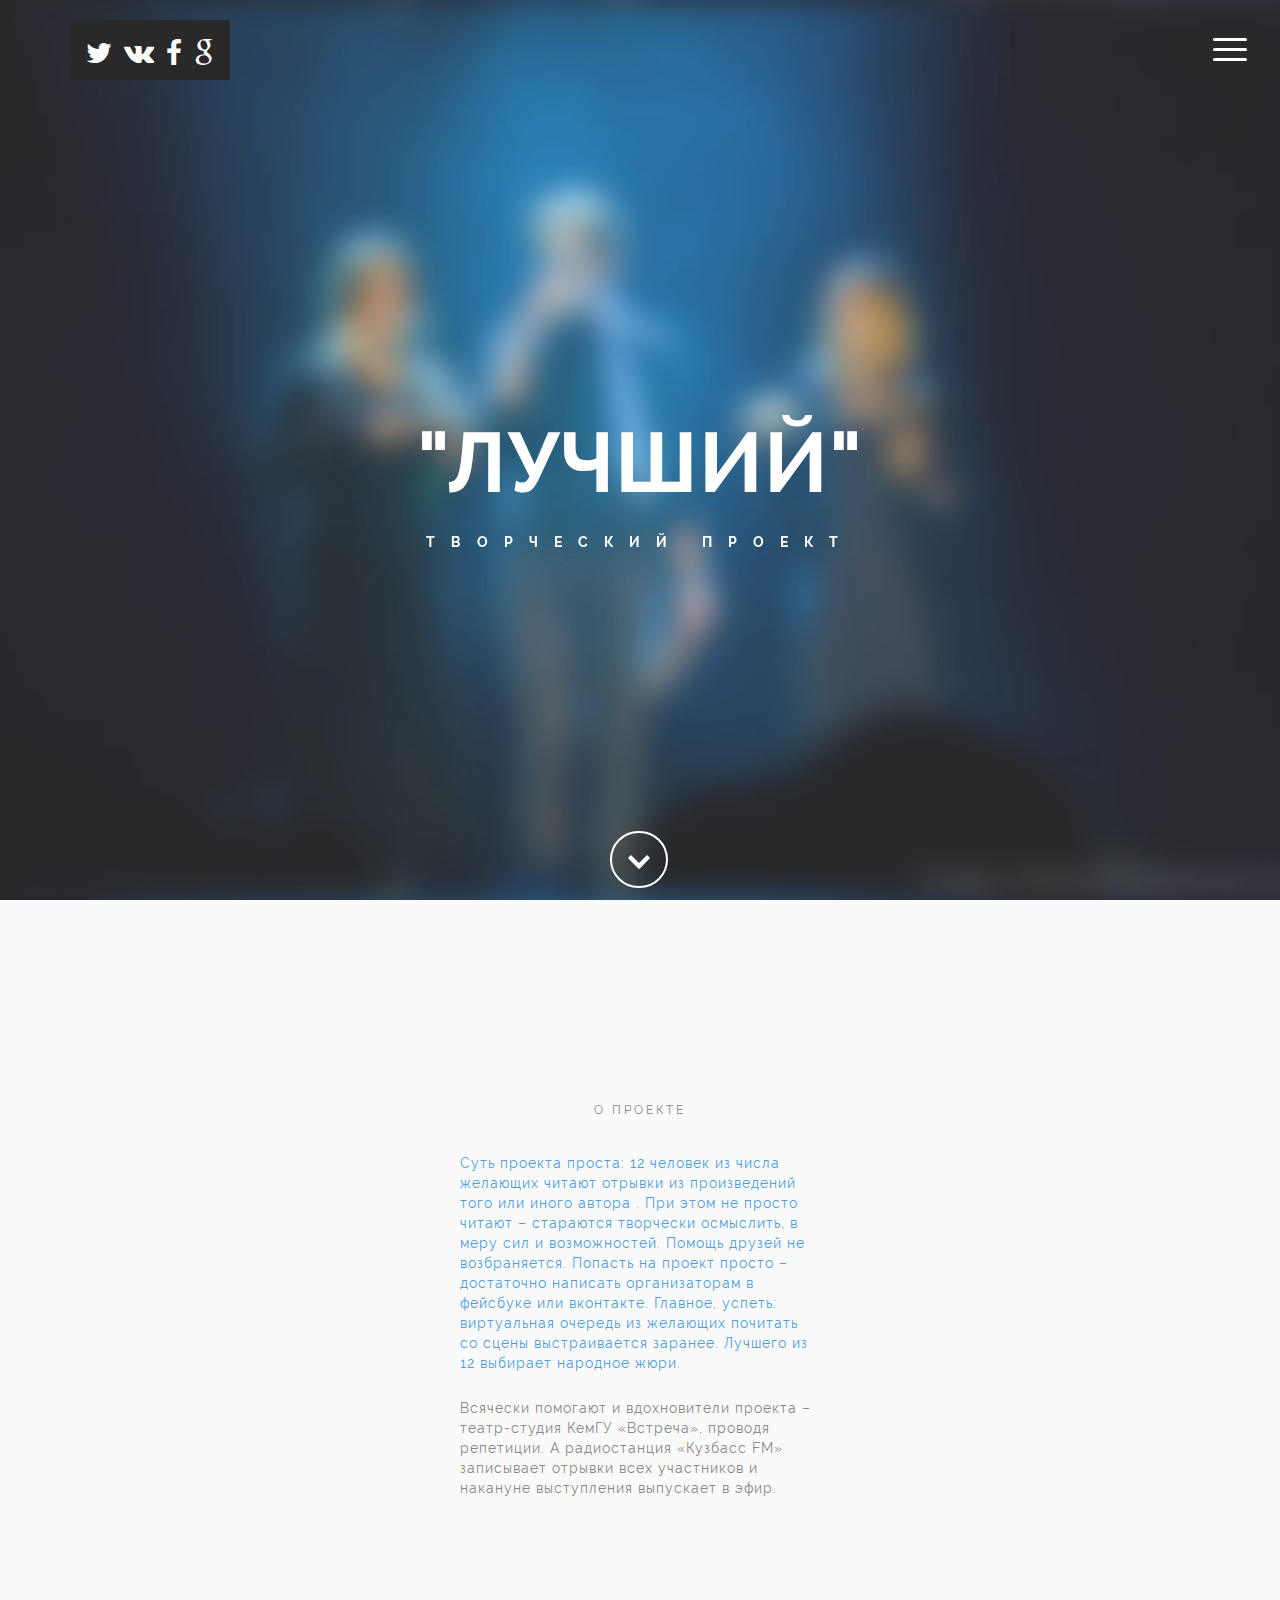
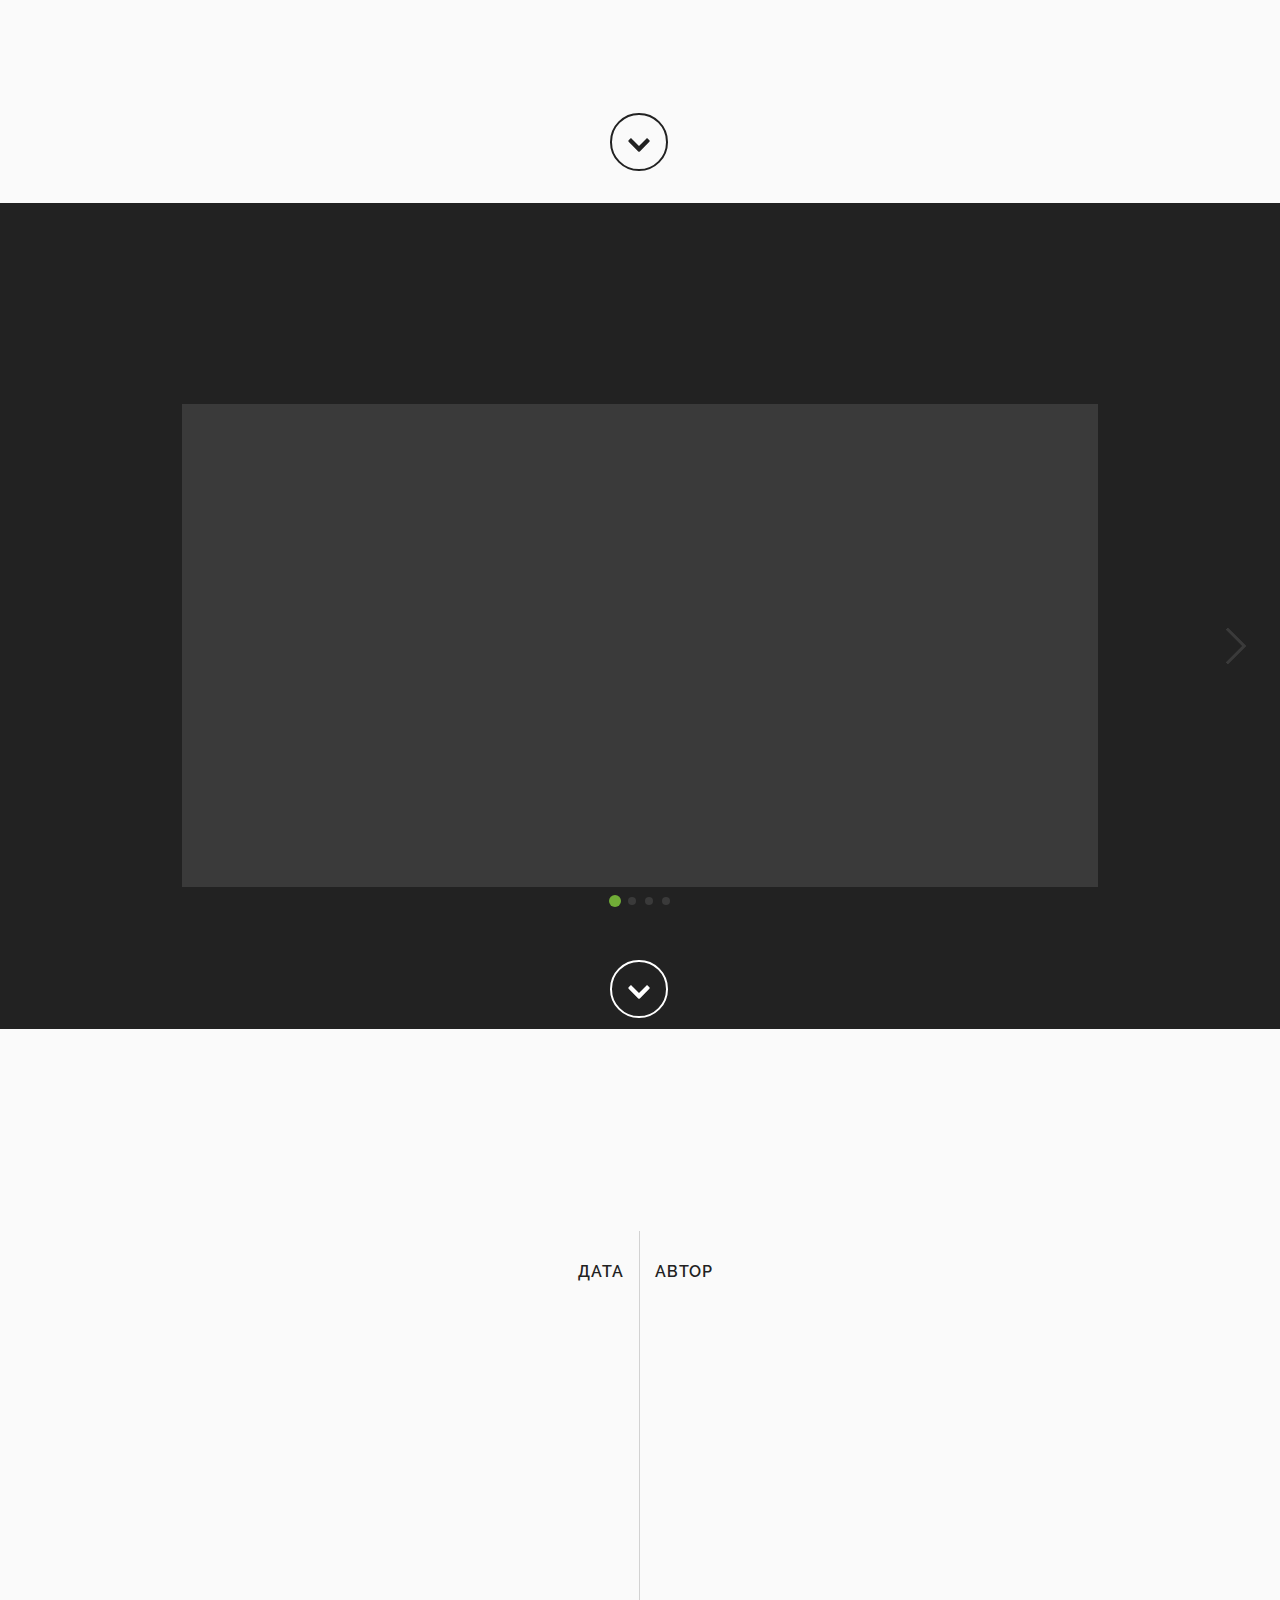
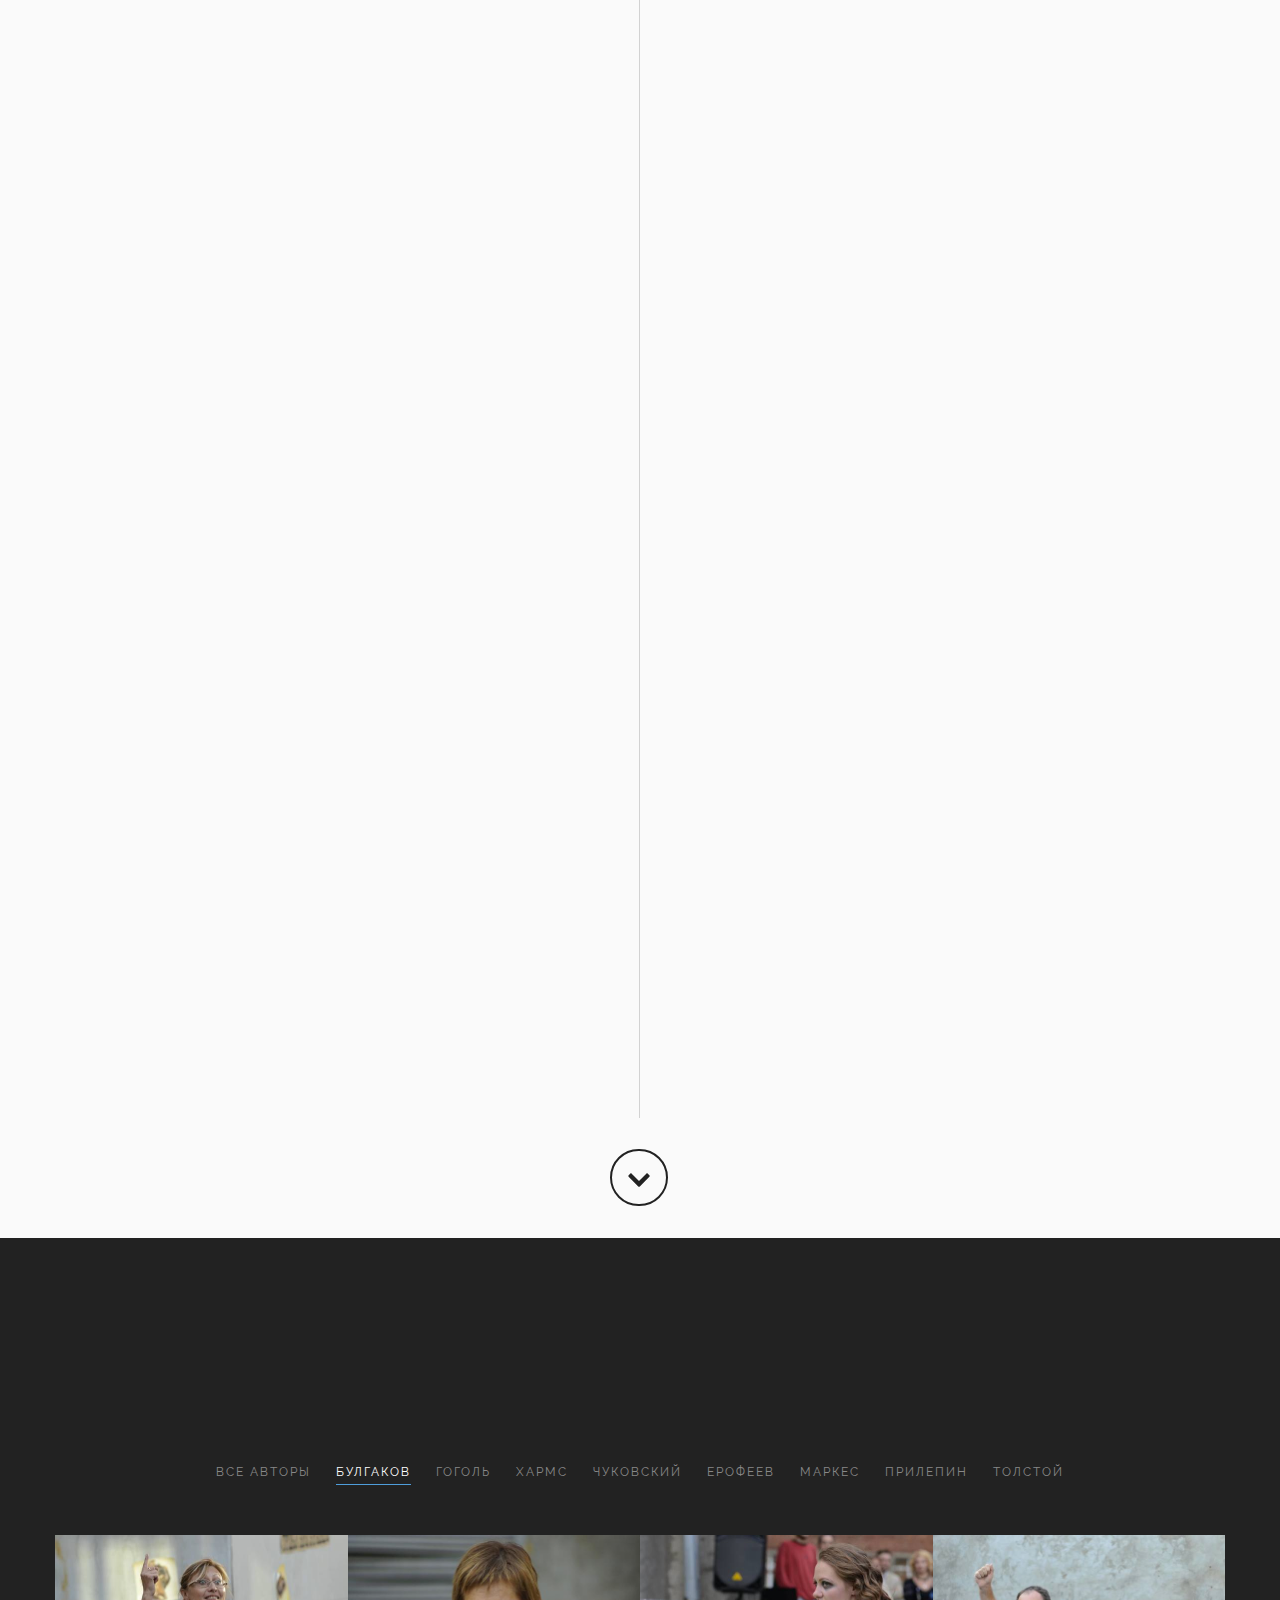
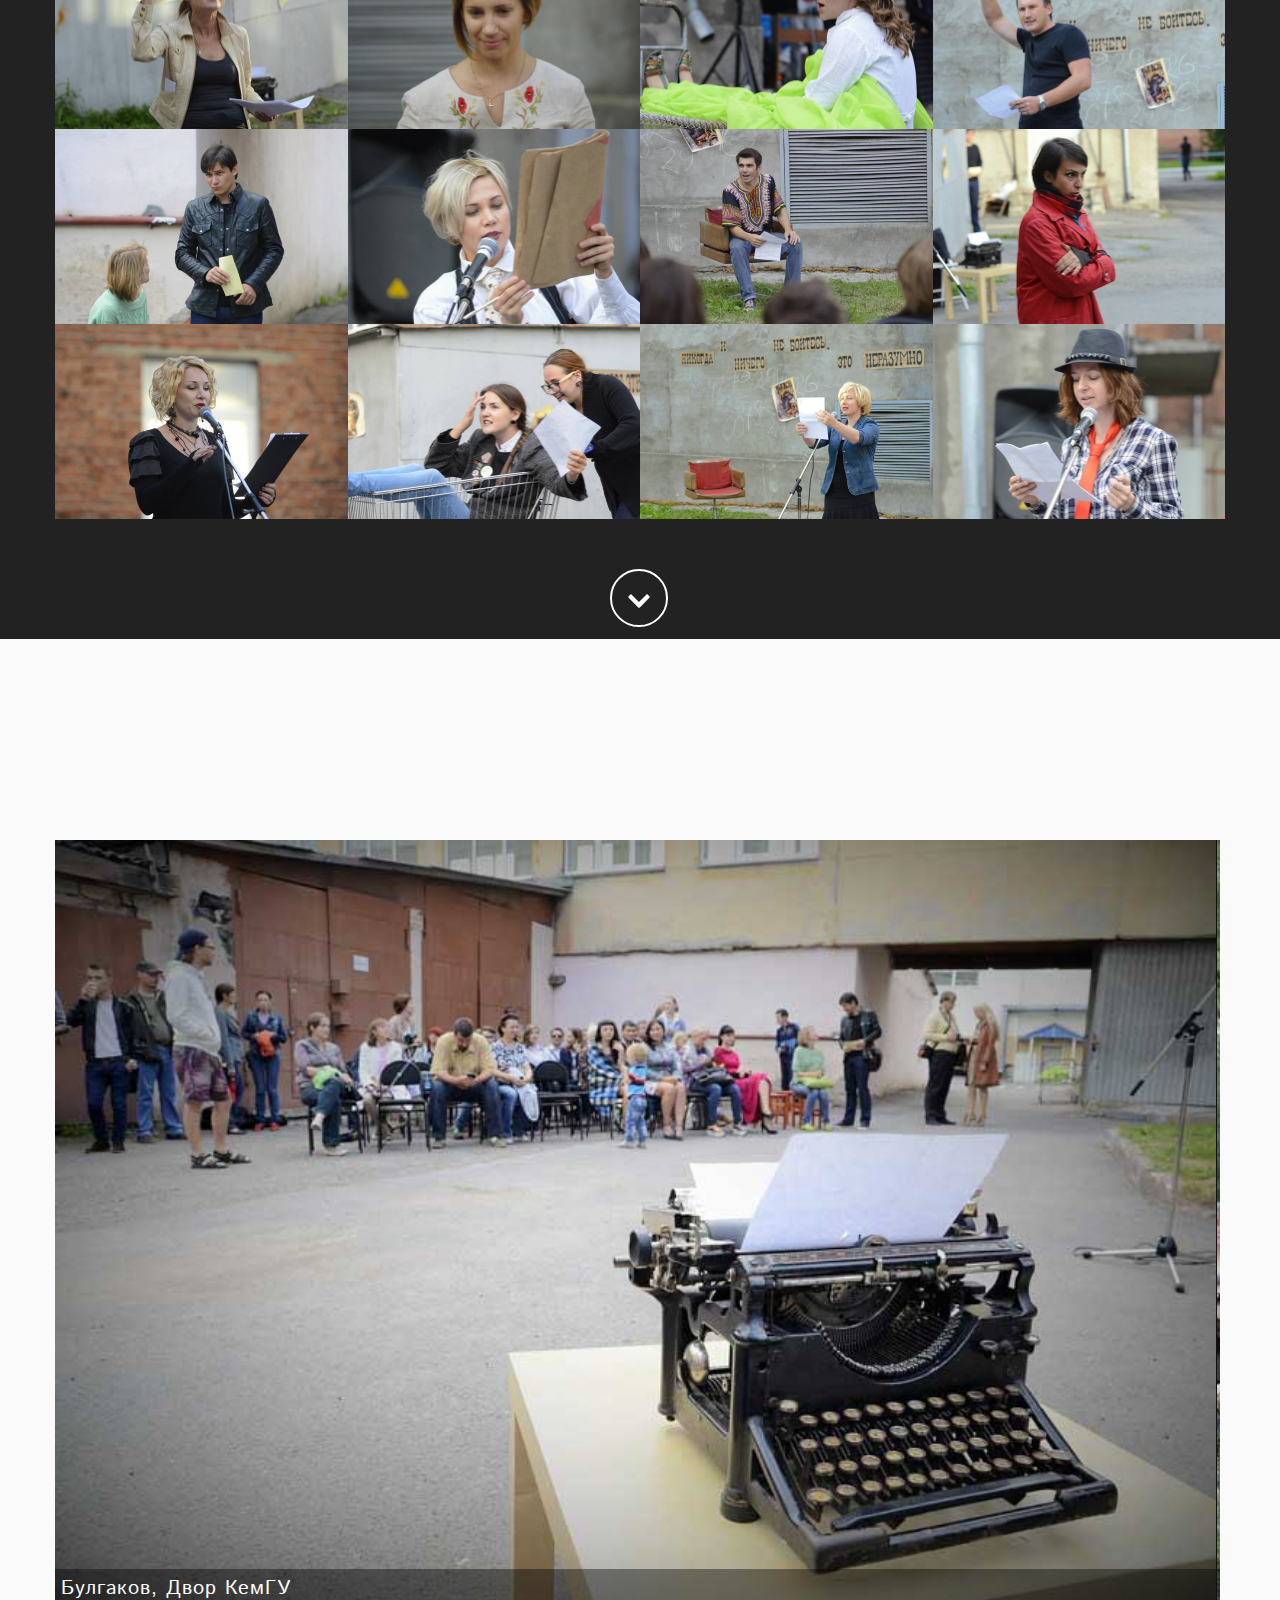
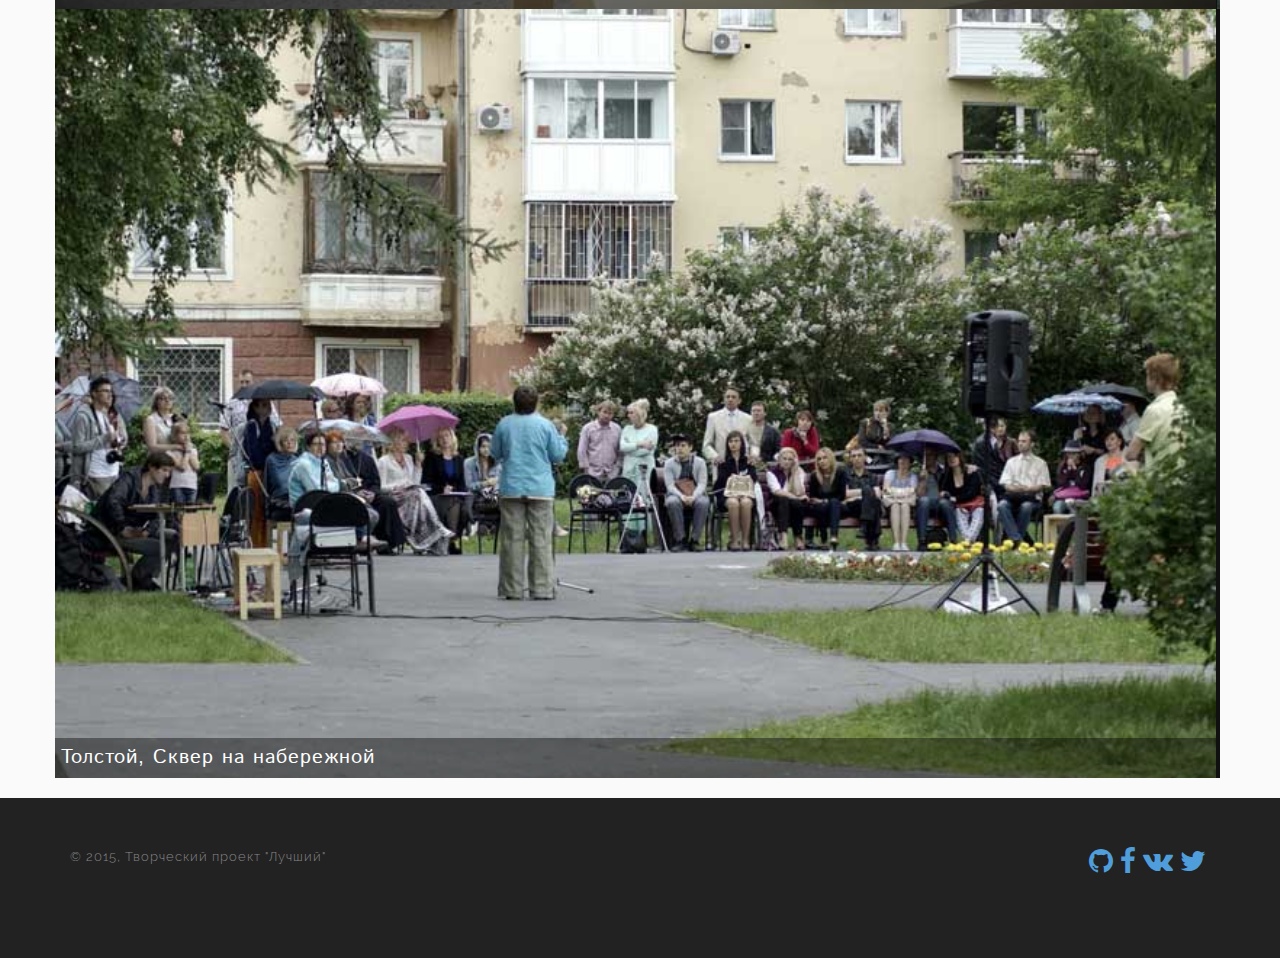
==== commit bb35c573: "add harms" ====
--- a/index.html
+++ b/index.html
@@ -361,7 +361,7 @@
 							<div class="resume_description">Время: 19:00</div>
 							<div class="resume_description">Место: Театр "Встреча"</div>
 							<div class="resume_description"><a href="https://www.facebook.com/events/1455615444715117/">Мероприятие в социальной сети Facebook</a></div>
-							<div class="resume_description">Видео на канале Youtube</div>
+							<div class="resume_description"> <a href="https://www.youtube.com/watch?v=u8Ze0JhVazQ&list=PLGjpklT_WidTLaACDk_o1DqMOMa6dZWAx">Видео на канале Youtube</a></div>
 							<div class="resume_description">Страничка на сайте</div>						
 						</div>
 					</div>
@@ -535,18 +535,669 @@
 			<div class="row">
 				<div class="filter_div controls">
 					<ul>
-						<li class="filter active" data-filter="all">Все авторы</li>
-						<li class="filter" data-filter=".category-1">Булгаков</li>
+						<li class="filter" data-filter="all">Все авторы</li>
+						<li class="filter active" data-filter=".category-1">Булгаков</li>
 						<li class="filter" data-filter=".category-2">Гоголь</li>
-						<li class="filter" data-filter=".category-3">Чуковский</li>
-						<li class="filter" data-filter=".category-4">Хармс</li>
+						<li class="filter" data-filter=".category-3">Хармс</li>
+						<li class="filter" data-filter=".category-4">Чуковский</li>
 						<li class="filter" data-filter=".category-5">Ерофеев</li>
 						<li class="filter" data-filter=".category-6">Маркес</li>
 						<li class="filter" data-filter=".category-7">Прилепин</li>
 						<li class="filter" data-filter=".category-8">Толстой</li>
+
 					</ul>
 				</div>
 				<div id="portfolio_grid">
+					<div class="mix col-md-3 col-sm-6 col-xs-12 portfolio_item category-1">
+						<img src="img/portfolio-images/bulgakov/lapina_bulgakov.jpg" alt="Alt" />
+						<div class="port_item_cont">
+							<h3>Лариса Лапина</h3>
+							<p>Режиссер Театра Встреча</p>
+							<a href="#" class="popup_content">Посмотреть</a>
+						</div>
+						<div class="hidden">
+							<div class="podrt_descr">
+								<div class="modal-box-content">
+									<button class="mfp-close" type="button" title="Закрыть (Esc)">×</button>
+									<h3>Лариса Лапина</h3>
+									<p>Режиссер театра Встреча</p>
+									<img src="img/portfolio-images/bulgakov/lapina_bulgakov.jpg" alt="Alt" />
+								</div>
+							</div>
+						</div>
+					</div>
+					<div class="mix col-md-3 col-sm-6 col-xs-12 portfolio_item category-1">
+						<img src="img/portfolio-images/bulgakov/dumenko_bulgakov.jpg" alt="Alt" />
+						<div class="port_item_cont">
+							<h3>Татьяна Думенко</h3>
+							<p>Журналист</p>
+							<a href="#" class="popup_content">Посмотреть</a>
+						</div>
+						<div class="hidden">
+							<div class="podrt_descr">
+								<div class="modal-box-content">
+									<button class="mfp-close" type="button" title="Закрыть (Esc)">×</button>
+									<h3>Татьяна Думенко</h3>
+									<p>Lorem ipsum dolor sit amet, consectetur adipisicing elit. Earum cupiditate, dignissimos quo. Dolore, omnis totam quibusdam voluptatibus cum, nulla dolores sunt iste? Sunt nam illum, animi magni veniam adipisci non.</p>
+									<img src="img/portfolio-images/bulgakov/dumenko_bulgakov.jpg" alt="Alt" />
+								</div>
+							</div>
+						</div>
+					</div>
+					<div class="mix col-md-3 col-sm-6 col-xs-12 portfolio_item category-1">
+						<img src="img/portfolio-images/bulgakov/burlakova_bulgakov.jpg" alt="Alt" />
+						<div class="port_item_cont">
+							<h3>Елизавета Бурлакова</h3>
+							<p>Актриса</p>
+							<a href="#" class="popup_content">Посмотреть</a>
+						</div>
+						<div class="hidden">
+							<div class="podrt_descr">
+								<div class="modal-box-content">
+									<button class="mfp-close" type="button" title="Закрыть (Esc)">×</button>
+									<h3>Елизавета Бурлакова</h3>
+									<p>Lorem ipsum dolor sit amet, consectetur adipisicing elit. Earum cupiditate, dignissimos quo. Dolore, omnis totam quibusdam voluptatibus cum, nulla dolores sunt iste? Sunt nam illum, animi magni veniam adipisci non.</p>
+									<img src="img/portfolio-images/bulgakov/burlakova_bulgakov.jpg" alt="Alt" />
+								</div>
+							</div>
+						</div>
+					</div>
+					<div class="mix col-md-3 col-sm-6 col-xs-12 portfolio_item category-1">
+						<img src="img/portfolio-images/bulgakov/ogorodnikov_bulgakov.jpg" alt="Alt" />
+						<div class="port_item_cont">
+							<h3>Евгений Огородников</h3>
+							<p>Фотограф</p>
+							<a href="#" class="popup_content">Посмотреть</a>
+						</div>
+						<div class="hidden">
+							<div class="podrt_descr">
+								<div class="modal-box-content">
+									<button class="mfp-close" type="button" title="Закрыть (Esc)">×</button>
+									<h3>Евгений Огородников</h3>
+									<p>Lorem ipsum dolor sit amet, consectetur adipisicing elit. Earum cupiditate, dignissimos quo. Dolore, omnis totam quibusdam voluptatibus cum, nulla dolores sunt iste? Sunt nam illum, animi magni veniam adipisci non.</p>
+									<img src="img/portfolio-images/bulgakov/ogorodnikov_bulgakov.jpg" alt="Alt" />
+								</div>
+							</div>
+						</div>
+					</div>
+					<div class="mix col-md-3 col-sm-6 col-xs-12 portfolio_item category-1">
+						<img src="img/portfolio-images/bulgakov/olenyov_bulgakov.jpg" alt="Alt" />
+						<div class="port_item_cont">
+							<h3>Станислав Оленёв</h3>
+							<p>Немного о себе</p>
+							<a href="#" class="popup_content">Посмотреть</a>
+						</div>
+						<div class="hidden">
+							<div class="podrt_descr">
+								<div class="modal-box-content">
+									<button class="mfp-close" type="button" title="Закрыть (Esc)">×</button>
+									<h3>Станислав Оленёв</h3>
+									<p>Lorem ipsum dolor sit amet, consectetur adipisicing elit. Earum cupiditate, dignissimos quo. Dolore, omnis totam quibusdam voluptatibus cum, nulla dolores sunt iste? Sunt nam illum, animi magni veniam adipisci non.</p>
+									<img src="img/portfolio-images/bulgakov/olenyov_bulgakov.jpg" alt="Alt" />
+								</div>
+							</div>
+						</div>
+					</div>
+					<div class="mix col-md-3 col-sm-6 col-xs-12 portfolio_item category-1">
+						<img src="img/portfolio-images/bulgakov/otcel_bulgakov.jpg" alt="Alt" />
+						<div class="port_item_cont">
+							<h3>Феодора Оцел</h3>
+							<p>Немного о себе</p>
+							<a href="#" class="popup_content">Посмотреть</a>
+						</div>
+						<div class="hidden">
+							<div class="podrt_descr">
+								<div class="modal-box-content">
+									<button class="mfp-close" type="button" title="Закрыть (Esc)">×</button>
+									<h3>Феодора Оцел</h3>
+									<p>Lorem ipsum dolor sit amet, consectetur adipisicing elit. Earum cupiditate, dignissimos quo. Dolore, omnis totam quibusdam voluptatibus cum, nulla dolores sunt iste? Sunt nam illum, animi magni veniam adipisci non.</p>
+									<img src="img/portfolio-images/bulgakov/otcel_bulgakov.jpg" alt="Alt" />
+								</div>
+							</div>
+						</div>
+					</div>
+					<div class="mix col-md-3 col-sm-6 col-xs-12 portfolio_item category-1">
+						<img src="img/portfolio-images/bulgakov/otinov_bulgakov.jpg" alt="Alt" />
+						<div class="port_item_cont">
+							<h3>Андрей Отинов</h3>
+							<p>Немного о себе</p>
+							<a href="#" class="popup_content">Посмотреть</a>
+						</div>
+						<div class="hidden">
+							<div class="podrt_descr">
+								<div class="modal-box-content">
+									<button class="mfp-close" type="button" title="Закрыть (Esc)">×</button>
+									<h3>Андрей Отинов</h3>
+									<p>Lorem ipsum dolor sit amet, consectetur adipisicing elit. Earum cupiditate, dignissimos quo. Dolore, omnis totam quibusdam voluptatibus cum, nulla dolores sunt iste? Sunt nam illum, animi magni veniam adipisci non.</p>
+									<img src="img/portfolio-images/bulgakov/otinov_bulgakov.jpg" alt="Alt" />
+								</div>
+							</div>
+						</div>
+					</div>
+					<div class="mix col-md-3 col-sm-6 col-xs-12 portfolio_item category-1">
+						<img src="img/portfolio-images/bulgakov/sargsyan_bulgakov.jpg" alt="Alt" />
+						<div class="port_item_cont">
+							<h3>Рима Саргсян</h3>
+							<p>Журналист</p>
+							<a href="#" class="popup_content">Посмотреть</a>
+						</div>
+						<div class="hidden">
+							<div class="podrt_descr">
+								<div class="modal-box-content">
+									<button class="mfp-close" type="button" title="Закрыть (Esc)">×</button>
+									<h3>Рима Саргсян</h3>
+									<p>Lorem ipsum dolor sit amet, consectetur adipisicing elit. Earum cupiditate, dignissimos quo. Dolore, omnis totam quibusdam voluptatibus cum, nulla dolores sunt iste? Sunt nam illum, animi magni veniam adipisci non.</p>
+									<img src="img/portfolio-images/bulgakov/sargsyan_bulgakov.jpg" alt="Alt" />
+								</div>
+							</div>
+						</div>
+					</div>
+					<div class="mix col-md-3 col-sm-6 col-xs-12 portfolio_item category-1">
+						<img src="img/portfolio-images/bulgakov/sharapova_bulgakov.jpg" alt="Alt" />
+						<div class="port_item_cont">
+							<h3>Ольга Шарапова</h3>
+							<p>Немного о себе</p>
+							<a href="#" class="popup_content">Посмотреть</a>
+						</div>
+						<div class="hidden">
+							<div class="podrt_descr">
+								<div class="modal-box-content">
+									<button class="mfp-close" type="button" title="Закрыть (Esc)">×</button>
+									<h3>Ольга Шарапова</h3>
+									<p>Lorem ipsum dolor sit amet, consectetur adipisicing elit. Earum cupiditate, dignissimos quo. Dolore, omnis totam quibusdam voluptatibus cum, nulla dolores sunt iste? Sunt nam illum, animi magni veniam adipisci non.</p>
+									<img src="img/portfolio-images/bulgakov/sharapova_bulgakov.jpg" alt="Alt" />
+								</div>
+							</div>
+						</div>
+					</div>
+					<div class="mix col-md-3 col-sm-6 col-xs-12 portfolio_item category-1">
+						<img src="img/portfolio-images/bulgakov/shcheglova_bulgakov.jpg" alt="Alt" />
+						<div class="port_item_cont">
+							<h3>Юлия Щеглова</h3>
+							<p>Актриса</p>
+							<a href="#" class="popup_content">Посмотреть</a>
+						</div>
+						<div class="hidden">
+							<div class="podrt_descr">
+								<div class="modal-box-content">
+									<button class="mfp-close" type="button" title="Закрыть (Esc)">×</button>
+									<h3>Юлия Щеглова</h3>
+									<p>Lorem ipsum dolor sit amet, consectetur adipisicing elit. Earum cupiditate, dignissimos quo. Dolore, omnis totam quibusdam voluptatibus cum, nulla dolores sunt iste? Sunt nam illum, animi magni veniam adipisci non.</p>
+									<img src="img/portfolio-images/bulgakov/shcheglova_bulgakov.jpg" alt="Alt" />
+								</div>
+							</div>
+						</div>
+					</div>
+					<div class="mix col-md-3 col-sm-6 col-xs-12 portfolio_item category-1">
+						<img src="img/portfolio-images/bulgakov/shcherbinina_bulgakov.jpg" alt="Alt" />
+						<div class="port_item_cont">
+							<h3>Елена Щербинина</h3>
+							<p>Немного о себе</p>
+							<a href="#" class="popup_content">Посмотреть</a>
+						</div>
+						<div class="hidden">
+							<div class="podrt_descr">
+								<div class="modal-box-content">
+									<button class="mfp-close" type="button" title="Закрыть (Esc)">×</button>
+									<h3>Елена Щербинина</h3>
+									<p>ываылваываыва</p>
+									<img src="img/portfolio-images/bulgakov/shcherbinina_bulgakov.jpg" alt="Alt" />
+								</div>
+							</div>
+						</div>
+					</div>
+					<div class="mix col-md-3 col-sm-6 col-xs-12 portfolio_item category-1">
+						<img src="img/portfolio-images/bulgakov/tsvetkova_bulgakov.jpg" alt="Alt" />
+						<div class="port_item_cont">
+							<h3>Татьяна Цветкова</h3>
+							<p>Журналист</p>
+							<a href="#" class="popup_content">Посмотреть</a>
+						</div>
+						<div class="hidden">
+							<div class="podrt_descr">
+								<div class="modal-box-content">
+									<button class="mfp-close" type="button" title="Закрыть (Esc)">×</button>
+									<h3>Татьяна Цветкова</h3>
+									<p>Lorem ipsum dolor sit amet, consectetur adipisicing elit. Earum cupiditate, dignissimos quo. Dolore, omnis totam quibusdam voluptatibus cum, nulla dolores sunt iste? Sunt nam illum, animi magni veniam adipisci non.</p>
+									<img src="img/portfolio-images/bulgakov/tsvetkova_bulgakov.jpg" alt="Alt" />
+								</div>
+							</div>
+						</div>
+					</div>
+
+					<div class="mix col-md-3 col-sm-6 col-xs-12 portfolio_item category-2">
+						<img src="img/portfolio-images/gogol/borisova_gogol.jpg" alt="Alt" />
+						<div class="port_item_cont">
+							<h3>Евгения Борисова</h3>
+							<p>просто хороший человек</p>
+							<a href="#" class="popup_content">Посмотреть</a>
+						</div>
+						<div class="hidden">
+							<div class="podrt_descr">
+								<div class="modal-box-content">
+									<button class="mfp-close" type="button" title="Закрыть (Esc)">×</button>
+									<h3>Евгения Борисова</h3>
+									<p>Просто хороший человек</p>
+									<img src="img/portfolio-images/gogol/borisova_gogol.jpg" alt="Alt" />
+								</div>
+							</div>
+						</div>
+					</div>
+
+					<div class="mix col-md-3 col-sm-6 col-xs-12 portfolio_item category-2">
+						<img src="img/portfolio-images/gogol/gerasimenko_gogol.jpg" alt="Alt" />
+						<div class="port_item_cont">
+							<h3>Анна Герасименко</h3>
+							<p>просто хороший человек</p>
+							<a href="#" class="popup_content">Посмотреть</a>
+						</div>
+						<div class="hidden">
+							<div class="podrt_descr">
+								<div class="modal-box-content">
+									<button class="mfp-close" type="button" title="Закрыть (Esc)">×</button>
+									<h3>Анна Герасименко</h3>
+									<p>Просто хороший человек</p>
+									<img src="img/portfolio-images/gogol/gerasimenko_gogol.jpg" alt="Alt" />
+								</div>
+							</div>
+						</div>
+					</div>
+					<div class="mix col-md-3 col-sm-6 col-xs-12 portfolio_item category-2">
+						<img src="img/portfolio-images/gogol/gubin_gogol.jpg" alt="Alt" />
+						<div class="port_item_cont">
+							<h3>Губин</h3>
+							<p>просто хороший человек</p>
+							<a href="#" class="popup_content">Посмотреть</a>
+						</div>
+						<div class="hidden">
+							<div class="podrt_descr">
+								<div class="modal-box-content">
+									<button class="mfp-close" type="button" title="Закрыть (Esc)">×</button>
+									<h3>Губин</h3>
+									<p>Просто хороший человек</p>
+									<img src="img/portfolio-images/gogol/gubin_gogol.jpg" alt="Alt" />
+								</div>
+							</div>
+						</div>
+					</div>
+					<div class="mix col-md-3 col-sm-6 col-xs-12 portfolio_item category-2">
+						<img src="img/portfolio-images/gogol/kazanina_gogol.jpg" alt="Alt" />
+						<div class="port_item_cont">
+							<h3>Кристина Казанина</h3>
+							<p>просто хороший человек</p>
+							<a href="#" class="popup_content">Посмотреть</a>
+						</div>
+						<div class="hidden">
+							<div class="podrt_descr">
+								<div class="modal-box-content">
+									<button class="mfp-close" type="button" title="Закрыть (Esc)">×</button>
+									<h3>Кристина Казанина</h3>
+									<p>Просто хороший человек</p>
+									<img src="img/portfolio-images/gogol/kazanina_gogol.jpg" alt="Alt" />
+								</div>
+							</div>
+						</div>
+					</div>
+					<div class="mix col-md-3 col-sm-6 col-xs-12 portfolio_item category-2">
+						<img src="img/portfolio-images/gogol/kormshchikova_gogol.jpg" alt="Alt" />
+						<div class="port_item_cont">
+							<h3>Татьяна Кормщикова</h3>
+							<p>просто хороший человек</p>
+							<a href="#" class="popup_content">Посмотреть</a>
+						</div>
+						<div class="hidden">
+							<div class="podrt_descr">
+								<div class="modal-box-content">
+									<button class="mfp-close" type="button" title="Закрыть (Esc)">×</button>
+									<h3>Татьяна Кормщикова</h3>
+									<p>Просто хороший человек</p>
+									<img src="img/portfolio-images/gogol/kormshchikova_gogol.jpg" alt="Alt" />
+								</div>
+							</div>
+						</div>
+					</div>
+					<div class="mix col-md-3 col-sm-6 col-xs-12 portfolio_item category-2">
+						<img src="img/portfolio-images/gogol/lifanov_gogol.jpg" alt="Alt" />
+						<div class="port_item_cont">
+							<h3>Макс Лифанов</h3>
+							<p>просто хороший человек</p>
+							<a href="#" class="popup_content">Посмотреть</a>
+						</div>
+						<div class="hidden">
+							<div class="podrt_descr">
+								<div class="modal-box-content">
+									<button class="mfp-close" type="button" title="Закрыть (Esc)">×</button>
+									<h3>Макс Лифанов</h3>
+									<p>Просто хороший человек</p>
+									<img src="img/portfolio-images/gogol/lifanov_gogol.jpg" alt="Alt" />
+								</div>
+							</div>
+						</div>
+					</div>
+					<div class="mix col-md-3 col-sm-6 col-xs-12 portfolio_item category-2">
+						<img src="img/portfolio-images/gogol/mitrofanova_gogol.jpg" alt="Alt" />
+						<div class="port_item_cont">
+							<h3>Елена Митрофанова</h3>
+							<p>просто хороший человек</p>
+							<a href="#" class="popup_content">Посмотреть</a>
+						</div>
+						<div class="hidden">
+							<div class="podrt_descr">
+								<div class="modal-box-content">
+									<button class="mfp-close" type="button" title="Закрыть (Esc)">×</button>
+									<h3>Елена Митрофанова</h3>
+									<p>Просто хороший человек</p>
+									<img src="img/portfolio-images/gogol/mitrofanova_gogol.jpg" alt="Alt" />
+								</div>
+							</div>
+						</div>
+					</div>
+					<div class="mix col-md-3 col-sm-6 col-xs-12 portfolio_item category-2">
+						<img src="img/portfolio-images/gogol/podchenenkova_gogol.jpg" alt="Alt" />
+						<div class="port_item_cont">
+							<h3>Дарья Подчененкова</h3>
+							<p>просто хороший человек</p>
+							<a href="#" class="popup_content">Посмотреть</a>
+						</div>
+						<div class="hidden">
+							<div class="podrt_descr">
+								<div class="modal-box-content">
+									<button class="mfp-close" type="button" title="Закрыть (Esc)">×</button>
+									<h3>Дарья Подчененкова</h3>
+									<p>Просто хороший человек</p>
+									<img src="img/portfolio-images/gogol/podchenenkova_gogol.jpg" alt="Alt" />
+								</div>
+							</div>
+						</div>
+					</div>
+					<div class="mix col-md-3 col-sm-6 col-xs-12 portfolio_item category-2">
+						<img src="img/portfolio-images/gogol/rozgkov_gogol.jpg" alt="Alt" />
+						<div class="port_item_cont">
+							<h3>Игорь Рожков</h3>
+							<p>просто хороший человек</p>
+							<a href="#" class="popup_content">Посмотреть</a>
+						</div>
+						<div class="hidden">
+							<div class="podrt_descr">
+								<div class="modal-box-content">
+									<button class="mfp-close" type="button" title="Закрыть (Esc)">×</button>
+									<h3>Игорь Рожков</h3>
+									<p>Просто хороший человек</p>
+									<img src="img/portfolio-images/gogol/rozgkov_gogol.jpg" alt="Alt" />
+								</div>
+							</div>
+						</div>
+					</div>
+					<div class="mix col-md-3 col-sm-6 col-xs-12 portfolio_item category-2">
+						<img src="img/portfolio-images/gogol/sergeev_gogol.jpg" alt="Alt" />
+						<div class="port_item_cont">
+							<h3>Сергей Сергеев</h3>
+							<p>просто хороший человек</p>
+							<a href="#" class="popup_content">Посмотреть</a>
+						</div>
+						<div class="hidden">
+							<div class="podrt_descr">
+								<div class="modal-box-content">
+									<button class="mfp-close" type="button" title="Закрыть (Esc)">×</button>
+									<h3>Сергей Сергеев</h3>
+									<p>Просто хороший человек</p>
+									<img src="img/portfolio-images/gogol/sergeev_gogol.jpg" alt="Alt" />
+								</div>
+							</div>
+						</div>
+					</div>
+					<div class="mix col-md-3 col-sm-6 col-xs-12 portfolio_item category-2">
+						<img src="img/portfolio-images/gogol/tachkova_gogol.jpg" alt="Alt" />
+						<div class="port_item_cont">
+							<h3>Анастасия Тачкова</h3>
+							<p>просто хороший человек</p>
+							<a href="#" class="popup_content">Посмотреть</a>
+						</div>
+						<div class="hidden">
+							<div class="podrt_descr">
+								<div class="modal-box-content">
+									<button class="mfp-close" type="button" title="Закрыть (Esc)">×</button>
+									<h3>Анастасия Тачкова</h3>
+									<p>Просто хороший человек</p>
+									<img src="img/portfolio-images/gogol/tachkova_gogol.jpg" alt="Alt" />
+								</div>
+							</div>
+						</div>
+					</div>
+					<div class="mix col-md-3 col-sm-6 col-xs-12 portfolio_item category-2">
+						<img src="img/portfolio-images/gogol/vinokurov_gogol.jpg" alt="Alt" />
+						<div class="port_item_cont">
+							<h3>Александр Винокуров</h3>
+							<p>просто хороший человек</p>
+							<a href="#" class="popup_content">Посмотреть</a>
+						</div>
+						<div class="hidden">
+							<div class="podrt_descr">
+								<div class="modal-box-content">
+									<button class="mfp-close" type="button" title="Закрыть (Esc)">×</button>
+									<h3>Александр Винокуров</h3>
+									<p>Просто хороший человек</p>
+									<img src="img/portfolio-images/gogol/vinokurov_gogol.jpg" alt="Alt" />
+								</div>
+							</div>
+						</div>
+					</div>
+					<div class="mix col-md-3 col-sm-6 col-xs-12 portfolio_item category-3">
+						<img src="img/portfolio-images/harms/demin_harms.jpg" alt="Alt" />
+						<div class="port_item_cont">
+							<h3>Георгий Демин</h3>
+							<p>просто хороший человек</p>
+							<a href="#" class="popup_content">Посмотреть</a>
+						</div>
+						<div class="hidden">
+							<div class="podrt_descr">
+								<div class="modal-box-content">
+									<button class="mfp-close" type="button" title="Закрыть (Esc)">×</button>
+									<h3>Георгий Демин</h3>
+									<p>Просто хороший человек</p>
+									<img src="img/portfolio-images/harms/demin_harms.jpg" alt="Alt" />
+								</div>
+							</div>
+						</div>
+					</div>
+					<div class="mix col-md-3 col-sm-6 col-xs-12 portfolio_item category-3">
+						<img src="img/portfolio-images/harms/gribanova_harms.jpg" alt="Alt" />
+						<div class="port_item_cont">
+							<h3>Катерина Грибанова</h3>
+							<p>просто хороший человек</p>
+							<a href="#" class="popup_content">Посмотреть</a>
+						</div>
+						<div class="hidden">
+							<div class="podrt_descr">
+								<div class="modal-box-content">
+									<button class="mfp-close" type="button" title="Закрыть (Esc)">×</button>
+									<h3>Катерина Грибанова</h3>
+									<p>Просто хороший человек</p>
+									<img src="img/portfolio-images/harms/gribanova_harms.jpg" alt="Alt" />
+								</div>
+							</div>
+						</div>
+					</div>
+					<div class="mix col-md-3 col-sm-6 col-xs-12 portfolio_item category-3">
+						<img src="img/portfolio-images/harms/gubanova_harms.jpg" alt="Alt" />
+						<div class="port_item_cont">
+							<h3>Полина Губанова</h3>
+							<p>просто хороший человек</p>
+							<a href="#" class="popup_content">Посмотреть</a>
+						</div>
+						<div class="hidden">
+							<div class="podrt_descr">
+								<div class="modal-box-content">
+									<button class="mfp-close" type="button" title="Закрыть (Esc)">×</button>
+									<h3>Полина Губанова</h3>
+									<p>Просто хороший человек</p>
+									<img src="img/portfolio-images/harms/gubanova_harms.jpg" alt="Alt" />
+								</div>
+							</div>
+						</div>
+					</div>
+					<div class="mix col-md-3 col-sm-6 col-xs-12 portfolio_item category-3">
+						<img src="img/portfolio-images/harms/inozemtceva_harms.jpg" alt="Alt" />
+						<div class="port_item_cont">
+							<h3>Ольга Иноземцева</h3>
+							<p>просто хороший человек</p>
+							<a href="#" class="popup_content">Посмотреть</a>
+						</div>
+						<div class="hidden">
+							<div class="podrt_descr">
+								<div class="modal-box-content">
+									<button class="mfp-close" type="button" title="Закрыть (Esc)">×</button>
+									<h3>Ольга Иноземцева</h3>
+									<p>Просто хороший человек</p>
+									<img src="img/portfolio-images/harms/inozemtceva_harms.jpg" alt="Alt" />
+								</div>
+							</div>
+						</div>
+					</div>
+					<div class="mix col-md-3 col-sm-6 col-xs-12 portfolio_item category-3">
+						<img src="img/portfolio-images/harms/ivanov_harms.jpg" alt="Alt" />
+						<div class="port_item_cont">
+							<h3>Евгений Иванов</h3>
+							<p>просто хороший человек</p>
+							<a href="#" class="popup_content">Посмотреть</a>
+						</div>
+						<div class="hidden">
+							<div class="podrt_descr">
+								<div class="modal-box-content">
+									<button class="mfp-close" type="button" title="Закрыть (Esc)">×</button>
+									<h3>Евгений Иванов</h3>
+									<p>Просто хороший человек</p>
+									<img src="img/portfolio-images/harms/ivanov_harms.jpg" alt="Alt" />
+								</div>
+							</div>
+						</div>
+					</div>
+					<div class="mix col-md-3 col-sm-6 col-xs-12 portfolio_item category-3">
+						<img src="img/portfolio-images/harms/kalinichenko_harms.jpg" alt="Alt" />
+						<div class="port_item_cont">
+							<h3>Стас Калиниченко</h3>
+							<p>просто хороший человек</p>
+							<a href="#" class="popup_content">Посмотреть</a>
+						</div>
+						<div class="hidden">
+							<div class="podrt_descr">
+								<div class="modal-box-content">
+									<button class="mfp-close" type="button" title="Закрыть (Esc)">×</button>
+									<h3>Стас Калиниченко</h3>
+									<p>Просто хороший человек</p>
+									<img src="img/portfolio-images/harms/kalinichenko_harms.jpg" alt="Alt" />
+								</div>
+							</div>
+						</div>
+					</div>
+					<div class="mix col-md-3 col-sm-6 col-xs-12 portfolio_item category-3">
+						<img src="img/portfolio-images/harms/koinov_harms.jpg" alt="Alt" />
+						<div class="port_item_cont">
+							<h3>Виктор Койнов</h3>
+							<p>просто хороший человек</p>
+							<a href="#" class="popup_content">Посмотреть</a>
+						</div>
+						<div class="hidden">
+							<div class="podrt_descr">
+								<div class="modal-box-content">
+									<button class="mfp-close" type="button" title="Закрыть (Esc)">×</button>
+									<h3>Виктор Койнов</h3>
+									<p>Просто хороший человек</p>
+									<img src="img/portfolio-images/harms/koinov_harms.jpg" alt="Alt" />
+								</div>
+							</div>
+						</div>
+					</div>
+					<div class="mix col-md-3 col-sm-6 col-xs-12 portfolio_item category-3">
+						<img src="img/portfolio-images/harms/kolmogorova_harms.jpg" alt="Alt" />
+						<div class="port_item_cont">
+							<h3>Елена Колгоморова</h3>
+							<p>просто хороший человек</p>
+							<a href="#" class="popup_content">Посмотреть</a>
+						</div>
+						<div class="hidden">
+							<div class="podrt_descr">
+								<div class="modal-box-content">
+									<button class="mfp-close" type="button" title="Закрыть (Esc)">×</button>
+									<h3>Елена Колмогорова</h3>
+									<p>Просто хороший человек</p>
+									<img src="img/portfolio-images/harms/kolmogorova_harms.jpg" alt="Alt" />
+								</div>
+							</div>
+						</div>
+					</div>
+					<div class="mix col-md-3 col-sm-6 col-xs-12 portfolio_item category-3">
+						<img src="img/portfolio-images/harms/mitrofanova_katya_harms.jpg" alt="Alt" />
+						<div class="port_item_cont">
+							<h3>Екатерина Митрофанова</h3>
+							<p>просто хороший человек</p>
+							<a href="#" class="popup_content">Посмотреть</a>
+						</div>
+						<div class="hidden">
+							<div class="podrt_descr">
+								<div class="modal-box-content">
+									<button class="mfp-close" type="button" title="Закрыть (Esc)">×</button>
+									<h3>Екатерина Митрофанова</h3>
+									<p>Просто хороший человек</p>
+									<img src="img/portfolio-images/harms/mitrofanova_katya_harms.jpg" alt="Alt" />
+								</div>
+							</div>
+						</div>
+					</div>
+					<div class="mix col-md-3 col-sm-6 col-xs-12 portfolio_item category-3">
+						<img src="img/portfolio-images/harms/ostapenko_harms.jpg" alt="Alt" />
+						<div class="port_item_cont">
+							<h3>Анастасия Остапенко</h3>
+							<p>просто хороший человек</p>
+							<a href="#" class="popup_content">Посмотреть</a>
+						</div>
+						<div class="hidden">
+							<div class="podrt_descr">
+								<div class="modal-box-content">
+									<button class="mfp-close" type="button" title="Закрыть (Esc)">×</button>
+									<h3>Анастасия Остапенко</h3>
+									<p>Просто хороший человек</p>
+									<img src="img/portfolio-images/harms/ostapenko_harms.jpg" alt="Alt" />
+								</div>
+							</div>
+						</div>
+					</div>
+					<div class="mix col-md-3 col-sm-6 col-xs-12 portfolio_item category-3">
+						<img src="img/portfolio-images/harms/otinova_harms.jpg" alt="Alt" />
+						<div class="port_item_cont">
+							<h3>Алина Отинова</h3>
+							<p>просто хороший человек</p>
+							<a href="#" class="popup_content">Посмотреть</a>
+						</div>
+						<div class="hidden">
+							<div class="podrt_descr">
+								<div class="modal-box-content">
+									<button class="mfp-close" type="button" title="Закрыть (Esc)">×</button>
+									<h3>Алина Отинова</h3>
+									<p>Просто хороший человек</p>
+									<img src="img/portfolio-images/harms/otinova_harms.jpg" alt="Alt" />
+								</div>
+							</div>
+						</div>
+					</div>
+					<div class="mix col-md-3 col-sm-6 col-xs-12 portfolio_item category-3">
+						<img src="img/portfolio-images/harms/solomatina_harms.jpg" alt="Alt" />
+						<div class="port_item_cont">
+							<h3>Елена Соломатина</h3>
+							<p>просто хороший человек</p>
+							<a href="#" class="popup_content">Посмотреть</a>
+						</div>
+						<div class="hidden">
+							<div class="podrt_descr">
+								<div class="modal-box-content">
+									<button class="mfp-close" type="button" title="Закрыть (Esc)">×</button>
+									<h3>Елена Соломатина</h3>
+									<p>Просто хороший человек</p>
+									<img src="img/portfolio-images/harms/solomatina_harms.jpg" alt="Alt" />
+								</div>
+							</div>
+						</div>
+					</div>
 					<div class="mix col-md-3 col-sm-6 col-xs-12 portfolio_item category-6">
 						<img src="img/portfolio-images/marquez/kormshchikova_marquez.jpg" alt="Alt" />
 						<div class="port_item_cont">
@@ -565,6 +1216,8 @@
 							</div>
 						</div>
 					</div>
+				
+				
 					<div class="mix col-md-3 col-sm-6 col-xs-12 portfolio_item category-6">
 						<img src="img/portfolio-images/marquez/bormosov_marquez.jpg" alt="Alt" />
 						<div class="port_item_cont">
@@ -763,225 +1416,7 @@
 							</div>
 						</div>
 					</div>
-
-					<div class="mix col-md-3 col-sm-6 col-xs-12 portfolio_item category-1">
-						<img src="img/portfolio-images/bulgakov/lapina_bulgakov.jpg" alt="Alt" />
-						<div class="port_item_cont">
-							<h3>Лариса Лапина</h3>
-							<p>Режиссер Театра Встреча</p>
-							<a href="#" class="popup_content">Посмотреть</a>
-						</div>
-						<div class="hidden">
-							<div class="podrt_descr">
-								<div class="modal-box-content">
-									<button class="mfp-close" type="button" title="Закрыть (Esc)">×</button>
-									<h3>Лариса Лапина</h3>
-									<p>Режиссер театра Встреча</p>
-									<img src="img/portfolio-images/bulgakov/lapina_bulgakov.jpg" alt="Alt" />
-								</div>
-							</div>
-						</div>
-					</div>
-					<div class="mix col-md-3 col-sm-6 col-xs-12 portfolio_item category-1">
-						<img src="img/portfolio-images/bulgakov/dumenko_bulgakov.jpg" alt="Alt" />
-						<div class="port_item_cont">
-							<h3>Татьяна Думенко</h3>
-							<p>Журналист</p>
-							<a href="#" class="popup_content">Посмотреть</a>
-						</div>
-						<div class="hidden">
-							<div class="podrt_descr">
-								<div class="modal-box-content">
-									<button class="mfp-close" type="button" title="Закрыть (Esc)">×</button>
-									<h3>Татьяна Думенко</h3>
-									<p>Lorem ipsum dolor sit amet, consectetur adipisicing elit. Earum cupiditate, dignissimos quo. Dolore, omnis totam quibusdam voluptatibus cum, nulla dolores sunt iste? Sunt nam illum, animi magni veniam adipisci non.</p>
-									<img src="img/portfolio-images/bulgakov/dumenko_bulgakov.jpg" alt="Alt" />
-								</div>
-							</div>
-						</div>
-					</div>
-					<div class="mix col-md-3 col-sm-6 col-xs-12 portfolio_item category-1">
-						<img src="img/portfolio-images/bulgakov/burlakova_bulgakov.jpg" alt="Alt" />
-						<div class="port_item_cont">
-							<h3>Елизавета Бурлакова</h3>
-							<p>Актриса</p>
-							<a href="#" class="popup_content">Посмотреть</a>
-						</div>
-						<div class="hidden">
-							<div class="podrt_descr">
-								<div class="modal-box-content">
-									<button class="mfp-close" type="button" title="Закрыть (Esc)">×</button>
-									<h3>Елизавета Бурлакова</h3>
-									<p>Lorem ipsum dolor sit amet, consectetur adipisicing elit. Earum cupiditate, dignissimos quo. Dolore, omnis totam quibusdam voluptatibus cum, nulla dolores sunt iste? Sunt nam illum, animi magni veniam adipisci non.</p>
-									<img src="img/portfolio-images/bulgakov/burlakova_bulgakov.jpg" alt="Alt" />
-								</div>
-							</div>
-						</div>
-					</div>
-					<div class="mix col-md-3 col-sm-6 col-xs-12 portfolio_item category-1">
-						<img src="img/portfolio-images/bulgakov/ogorodnikov_bulgakov.jpg" alt="Alt" />
-						<div class="port_item_cont">
-							<h3>Евгений Огородников</h3>
-							<p>Фотограф</p>
-							<a href="#" class="popup_content">Посмотреть</a>
-						</div>
-						<div class="hidden">
-							<div class="podrt_descr">
-								<div class="modal-box-content">
-									<button class="mfp-close" type="button" title="Закрыть (Esc)">×</button>
-									<h3>Евгений Огородников</h3>
-									<p>Lorem ipsum dolor sit amet, consectetur adipisicing elit. Earum cupiditate, dignissimos quo. Dolore, omnis totam quibusdam voluptatibus cum, nulla dolores sunt iste? Sunt nam illum, animi magni veniam adipisci non.</p>
-									<img src="img/portfolio-images/bulgakov/ogorodnikov_bulgakov.jpg" alt="Alt" />
-								</div>
-							</div>
-						</div>
-					</div>
-					<div class="mix col-md-3 col-sm-6 col-xs-12 portfolio_item category-1">
-						<img src="img/portfolio-images/bulgakov/olenyov_bulgakov.jpg" alt="Alt" />
-						<div class="port_item_cont">
-							<h3>Станислав Оленёв</h3>
-							<p>Немного о себе</p>
-							<a href="#" class="popup_content">Посмотреть</a>
-						</div>
-						<div class="hidden">
-							<div class="podrt_descr">
-								<div class="modal-box-content">
-									<button class="mfp-close" type="button" title="Закрыть (Esc)">×</button>
-									<h3>Станислав Оленёв</h3>
-									<p>Lorem ipsum dolor sit amet, consectetur adipisicing elit. Earum cupiditate, dignissimos quo. Dolore, omnis totam quibusdam voluptatibus cum, nulla dolores sunt iste? Sunt nam illum, animi magni veniam adipisci non.</p>
-									<img src="img/portfolio-images/bulgakov/olenyov_bulgakov.jpg" alt="Alt" />
-								</div>
-							</div>
-						</div>
-					</div>
-					<div class="mix col-md-3 col-sm-6 col-xs-12 portfolio_item category-1">
-						<img src="img/portfolio-images/bulgakov/otcel_bulgakov.jpg" alt="Alt" />
-						<div class="port_item_cont">
-							<h3>Феодора Оцел</h3>
-							<p>Немного о себе</p>
-							<a href="#" class="popup_content">Посмотреть</a>
-						</div>
-						<div class="hidden">
-							<div class="podrt_descr">
-								<div class="modal-box-content">
-									<button class="mfp-close" type="button" title="Закрыть (Esc)">×</button>
-									<h3>Феодора Оцел</h3>
-									<p>Lorem ipsum dolor sit amet, consectetur adipisicing elit. Earum cupiditate, dignissimos quo. Dolore, omnis totam quibusdam voluptatibus cum, nulla dolores sunt iste? Sunt nam illum, animi magni veniam adipisci non.</p>
-									<img src="img/portfolio-images/bulgakov/otcel_bulgakov.jpg" alt="Alt" />
-								</div>
-							</div>
-						</div>
-					</div>
-					<div class="mix col-md-3 col-sm-6 col-xs-12 portfolio_item category-1">
-						<img src="img/portfolio-images/bulgakov/otinov_bulgakov.jpg" alt="Alt" />
-						<div class="port_item_cont">
-							<h3>Андрей Отинов</h3>
-							<p>Немного о себе</p>
-							<a href="#" class="popup_content">Посмотреть</a>
-						</div>
-						<div class="hidden">
-							<div class="podrt_descr">
-								<div class="modal-box-content">
-									<button class="mfp-close" type="button" title="Закрыть (Esc)">×</button>
-									<h3>Андрей Отинов</h3>
-									<p>Lorem ipsum dolor sit amet, consectetur adipisicing elit. Earum cupiditate, dignissimos quo. Dolore, omnis totam quibusdam voluptatibus cum, nulla dolores sunt iste? Sunt nam illum, animi magni veniam adipisci non.</p>
-									<img src="img/portfolio-images/bulgakov/otinov_bulgakov.jpg" alt="Alt" />
-								</div>
-							</div>
-						</div>
-					</div>
-					<div class="mix col-md-3 col-sm-6 col-xs-12 portfolio_item category-1">
-						<img src="img/portfolio-images/bulgakov/sargsyan_bulgakov.jpg" alt="Alt" />
-						<div class="port_item_cont">
-							<h3>Рима Саргсян</h3>
-							<p>Журналист</p>
-							<a href="#" class="popup_content">Посмотреть</a>
-						</div>
-						<div class="hidden">
-							<div class="podrt_descr">
-								<div class="modal-box-content">
-									<button class="mfp-close" type="button" title="Закрыть (Esc)">×</button>
-									<h3>Рима Саргсян</h3>
-									<p>Lorem ipsum dolor sit amet, consectetur adipisicing elit. Earum cupiditate, dignissimos quo. Dolore, omnis totam quibusdam voluptatibus cum, nulla dolores sunt iste? Sunt nam illum, animi magni veniam adipisci non.</p>
-									<img src="img/portfolio-images/bulgakov/sargsyan_bulgakov.jpg" alt="Alt" />
-								</div>
-							</div>
-						</div>
-					</div>
-					<div class="mix col-md-3 col-sm-6 col-xs-12 portfolio_item category-1">
-						<img src="img/portfolio-images/bulgakov/sharapova_bulgakov.jpg" alt="Alt" />
-						<div class="port_item_cont">
-							<h3>Ольга Шарапова</h3>
-							<p>Немного о себе</p>
-							<a href="#" class="popup_content">Посмотреть</a>
-						</div>
-						<div class="hidden">
-							<div class="podrt_descr">
-								<div class="modal-box-content">
-									<button class="mfp-close" type="button" title="Закрыть (Esc)">×</button>
-									<h3>Ольга Шарапова</h3>
-									<p>Lorem ipsum dolor sit amet, consectetur adipisicing elit. Earum cupiditate, dignissimos quo. Dolore, omnis totam quibusdam voluptatibus cum, nulla dolores sunt iste? Sunt nam illum, animi magni veniam adipisci non.</p>
-									<img src="img/portfolio-images/bulgakov/sharapova_bulgakov.jpg" alt="Alt" />
-								</div>
-							</div>
-						</div>
-					</div>
-					<div class="mix col-md-3 col-sm-6 col-xs-12 portfolio_item category-1">
-						<img src="img/portfolio-images/bulgakov/shcheglova_bulgakov.jpg" alt="Alt" />
-						<div class="port_item_cont">
-							<h3>Юлия Щеглова</h3>
-							<p>Актриса</p>
-							<a href="#" class="popup_content">Посмотреть</a>
-						</div>
-						<div class="hidden">
-							<div class="podrt_descr">
-								<div class="modal-box-content">
-									<button class="mfp-close" type="button" title="Закрыть (Esc)">×</button>
-									<h3>Юлия Щеглова</h3>
-									<p>Lorem ipsum dolor sit amet, consectetur adipisicing elit. Earum cupiditate, dignissimos quo. Dolore, omnis totam quibusdam voluptatibus cum, nulla dolores sunt iste? Sunt nam illum, animi magni veniam adipisci non.</p>
-									<img src="img/portfolio-images/bulgakov/shcheglova_bulgakov.jpg" alt="Alt" />
-								</div>
-							</div>
-						</div>
-					</div>
-					<div class="mix col-md-3 col-sm-6 col-xs-12 portfolio_item category-1">
-						<img src="img/portfolio-images/bulgakov/shcherbinina_bulgakov.jpg" alt="Alt" />
-						<div class="port_item_cont">
-							<h3>Елена Щербинина</h3>
-							<p>Немного о себе</p>
-							<a href="#" class="popup_content">Посмотреть</a>
-						</div>
-						<div class="hidden">
-							<div class="podrt_descr">
-								<div class="modal-box-content">
-									<button class="mfp-close" type="button" title="Закрыть (Esc)">×</button>
-									<h3>Елена Щербинина</h3>
-									<p>ываылваываыва</p>
-									<img src="img/portfolio-images/bulgakov/shcherbinina_bulgakov.jpg" alt="Alt" />
-								</div>
-							</div>
-						</div>
-					</div>
-					<div class="mix col-md-3 col-sm-6 col-xs-12 portfolio_item category-1">
-						<img src="img/portfolio-images/bulgakov/tsvetkova_bulgakov.jpg" alt="Alt" />
-						<div class="port_item_cont">
-							<h3>Татьяна Цветкова</h3>
-							<p>Журналист</p>
-							<a href="#" class="popup_content">Посмотреть</a>
-						</div>
-						<div class="hidden">
-							<div class="podrt_descr">
-								<div class="modal-box-content">
-									<button class="mfp-close" type="button" title="Закрыть (Esc)">×</button>
-									<h3>Татьяна Цветкова</h3>
-									<p>Lorem ipsum dolor sit amet, consectetur adipisicing elit. Earum cupiditate, dignissimos quo. Dolore, omnis totam quibusdam voluptatibus cum, nulla dolores sunt iste? Sunt nam illum, animi magni veniam adipisci non.</p>
-									<img src="img/portfolio-images/bulgakov/tsvetkova_bulgakov.jpg" alt="Alt" />
-								</div>
-							</div>
-						</div>
-
-					</div>
-
+					
 
 
 
